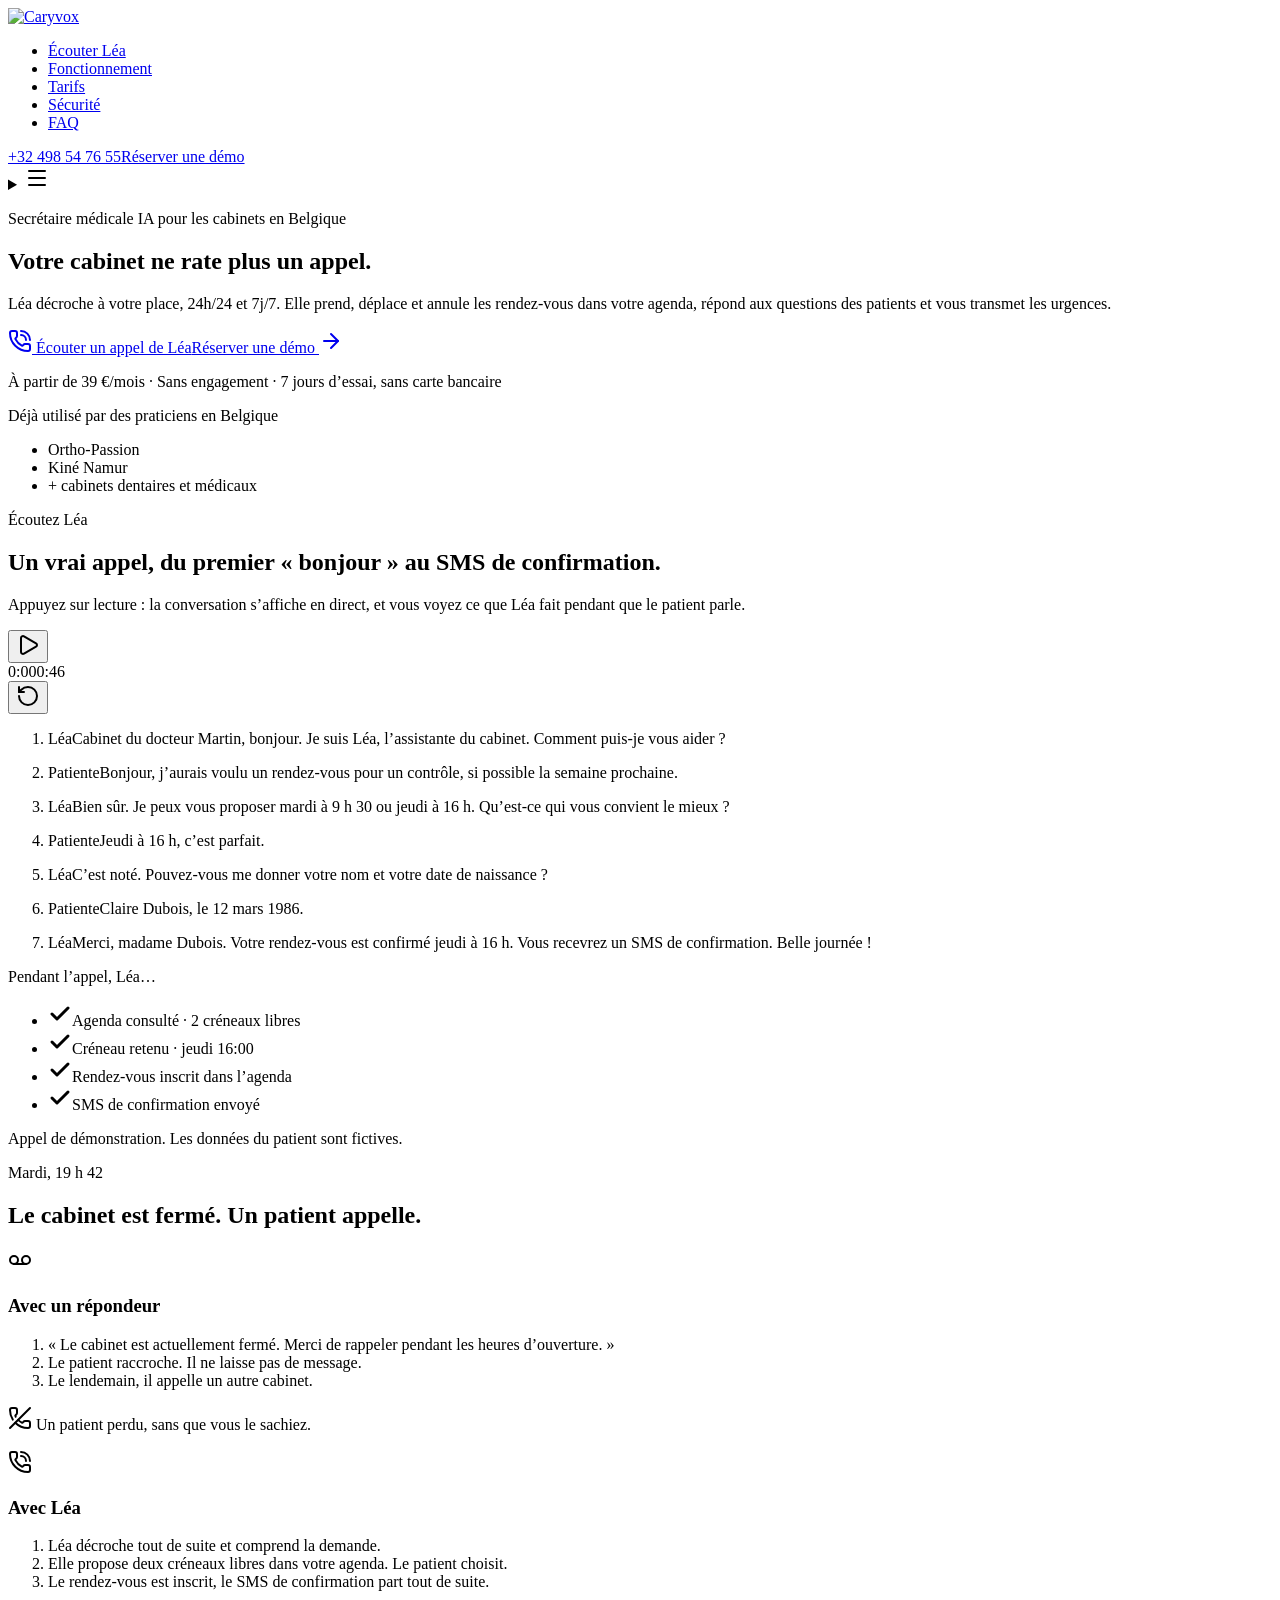
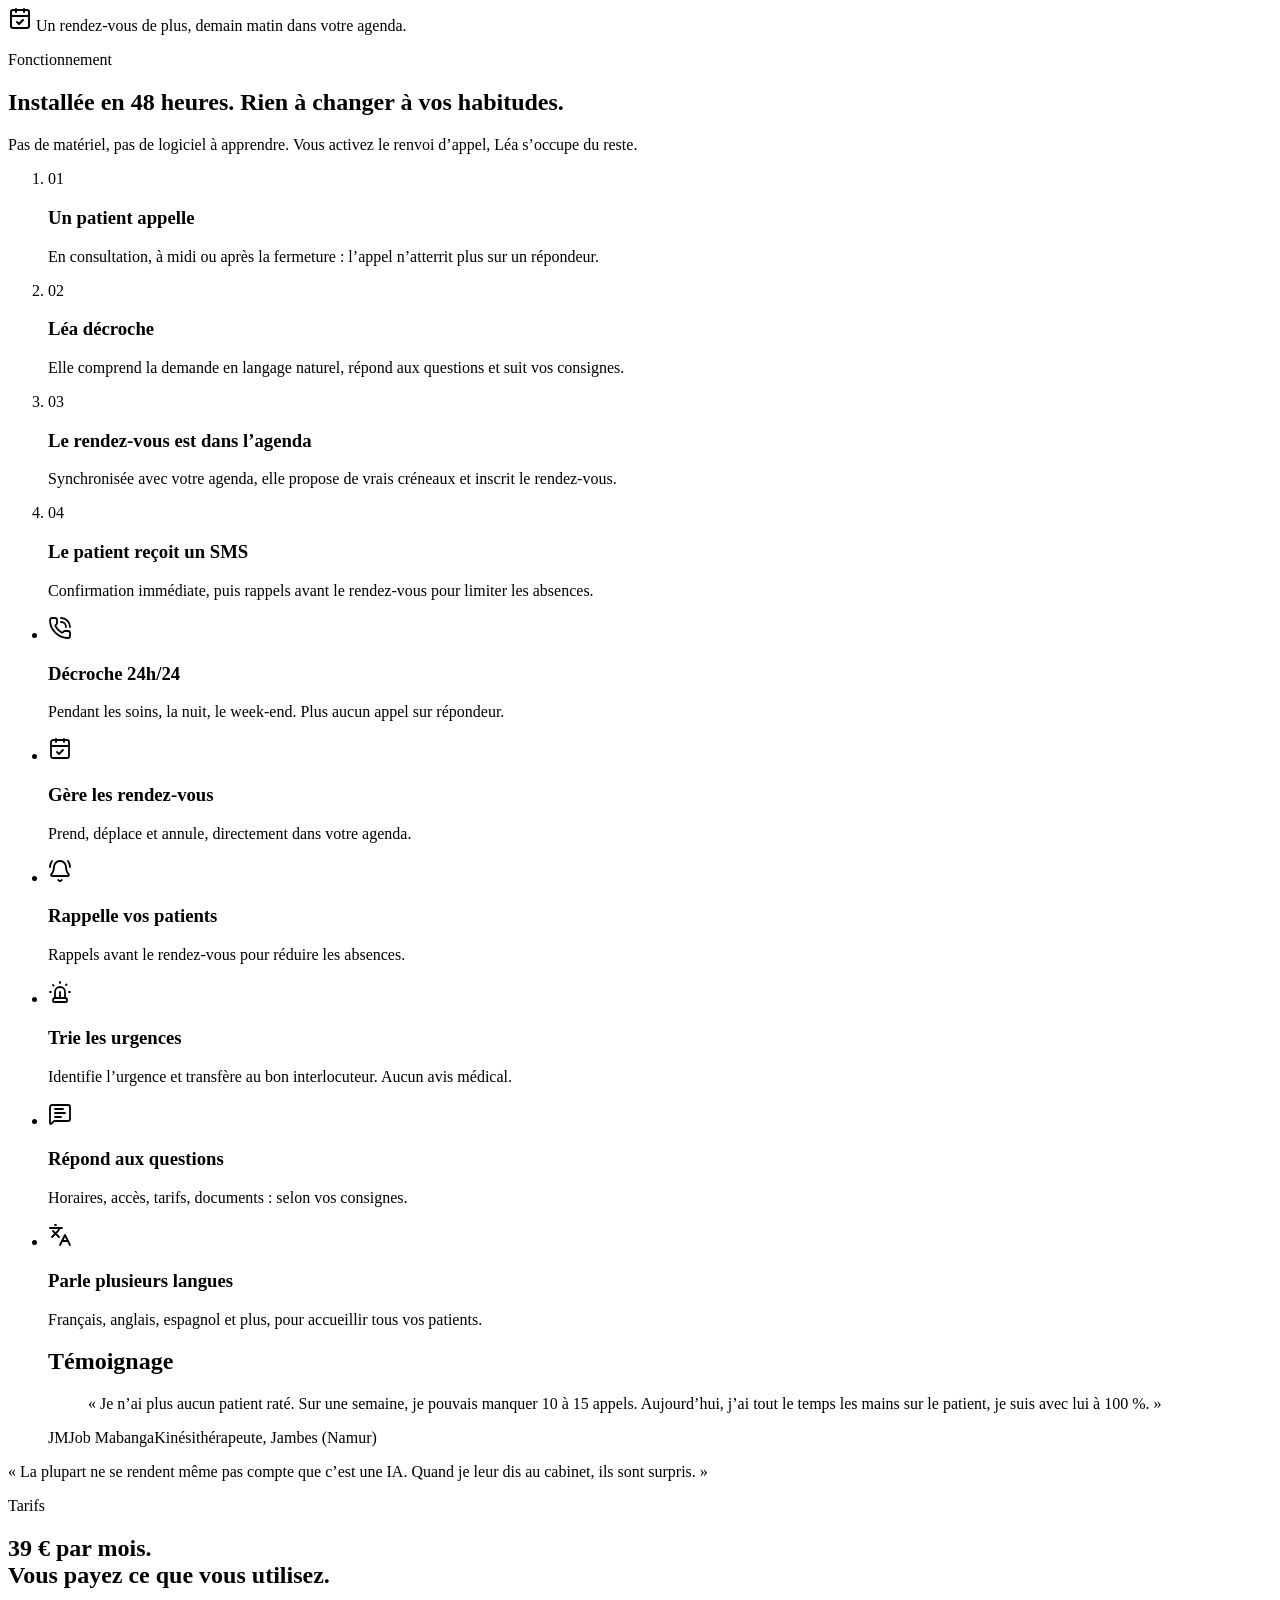
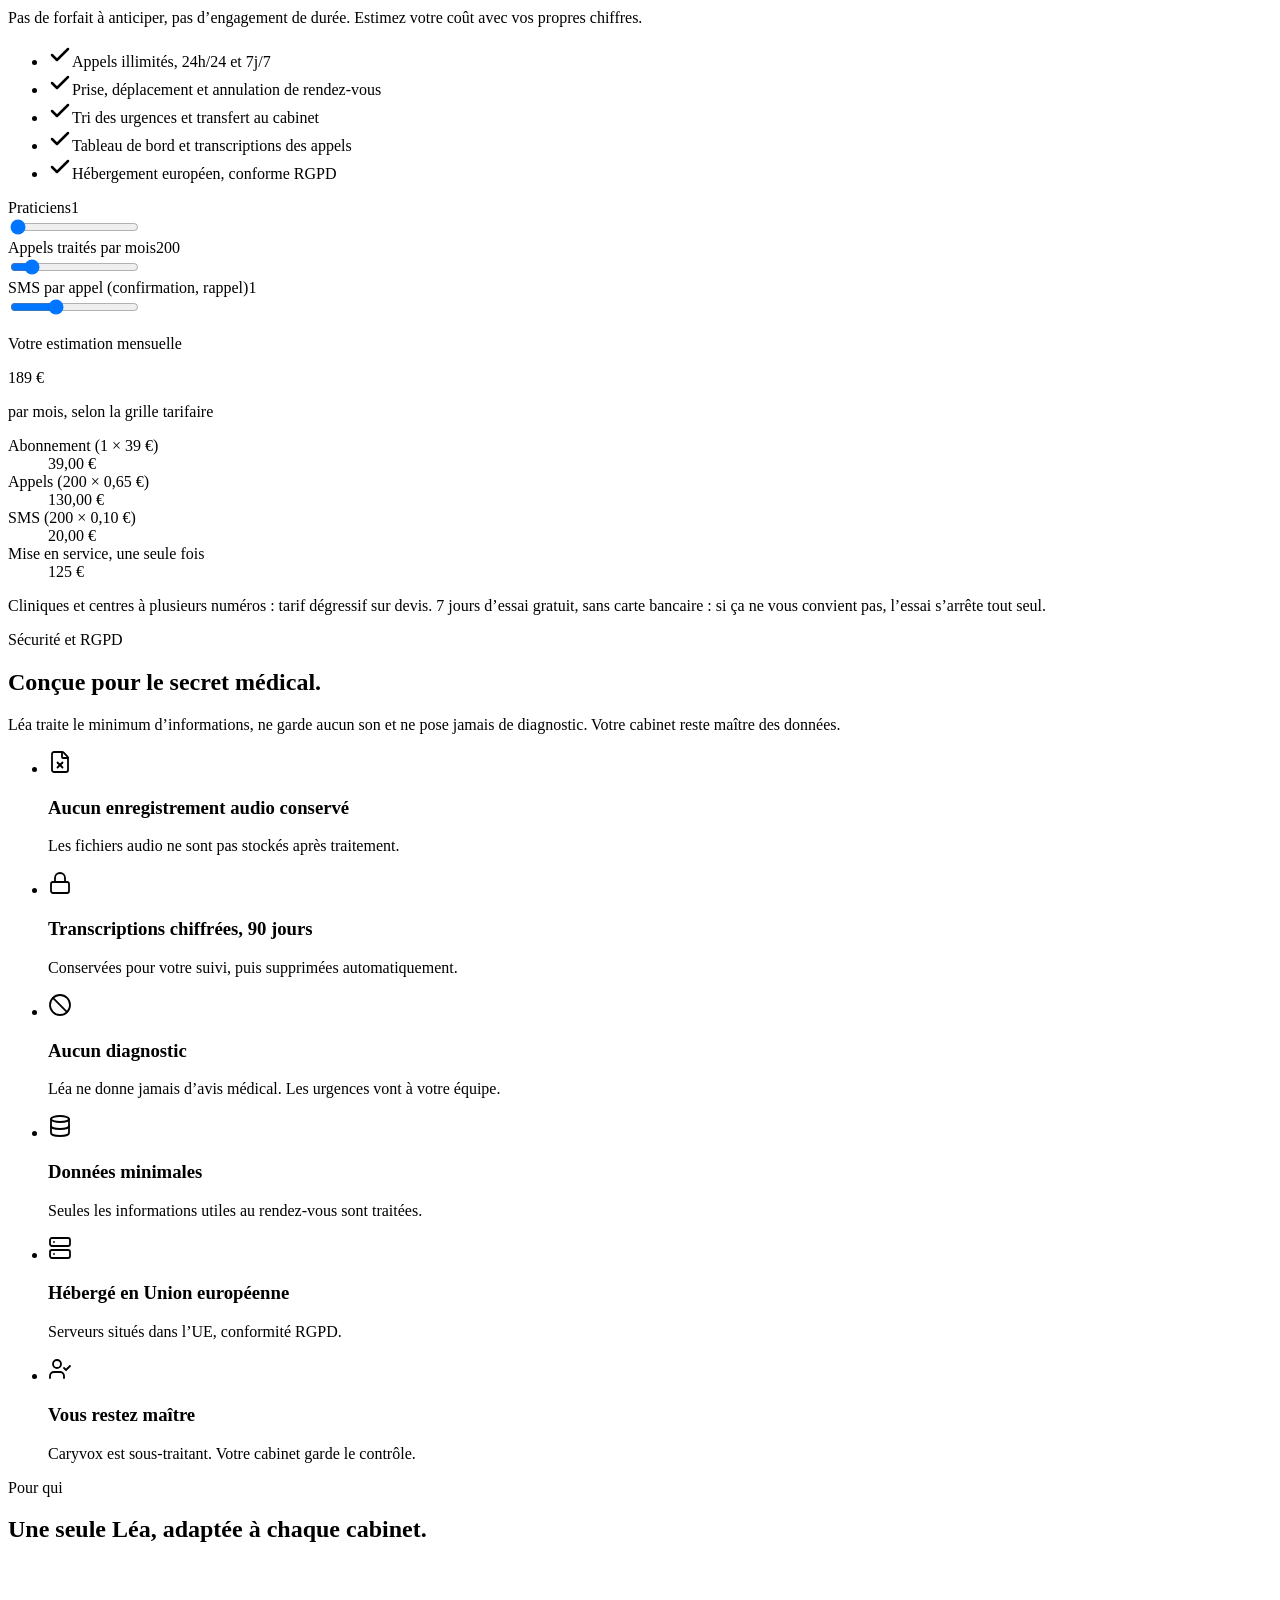
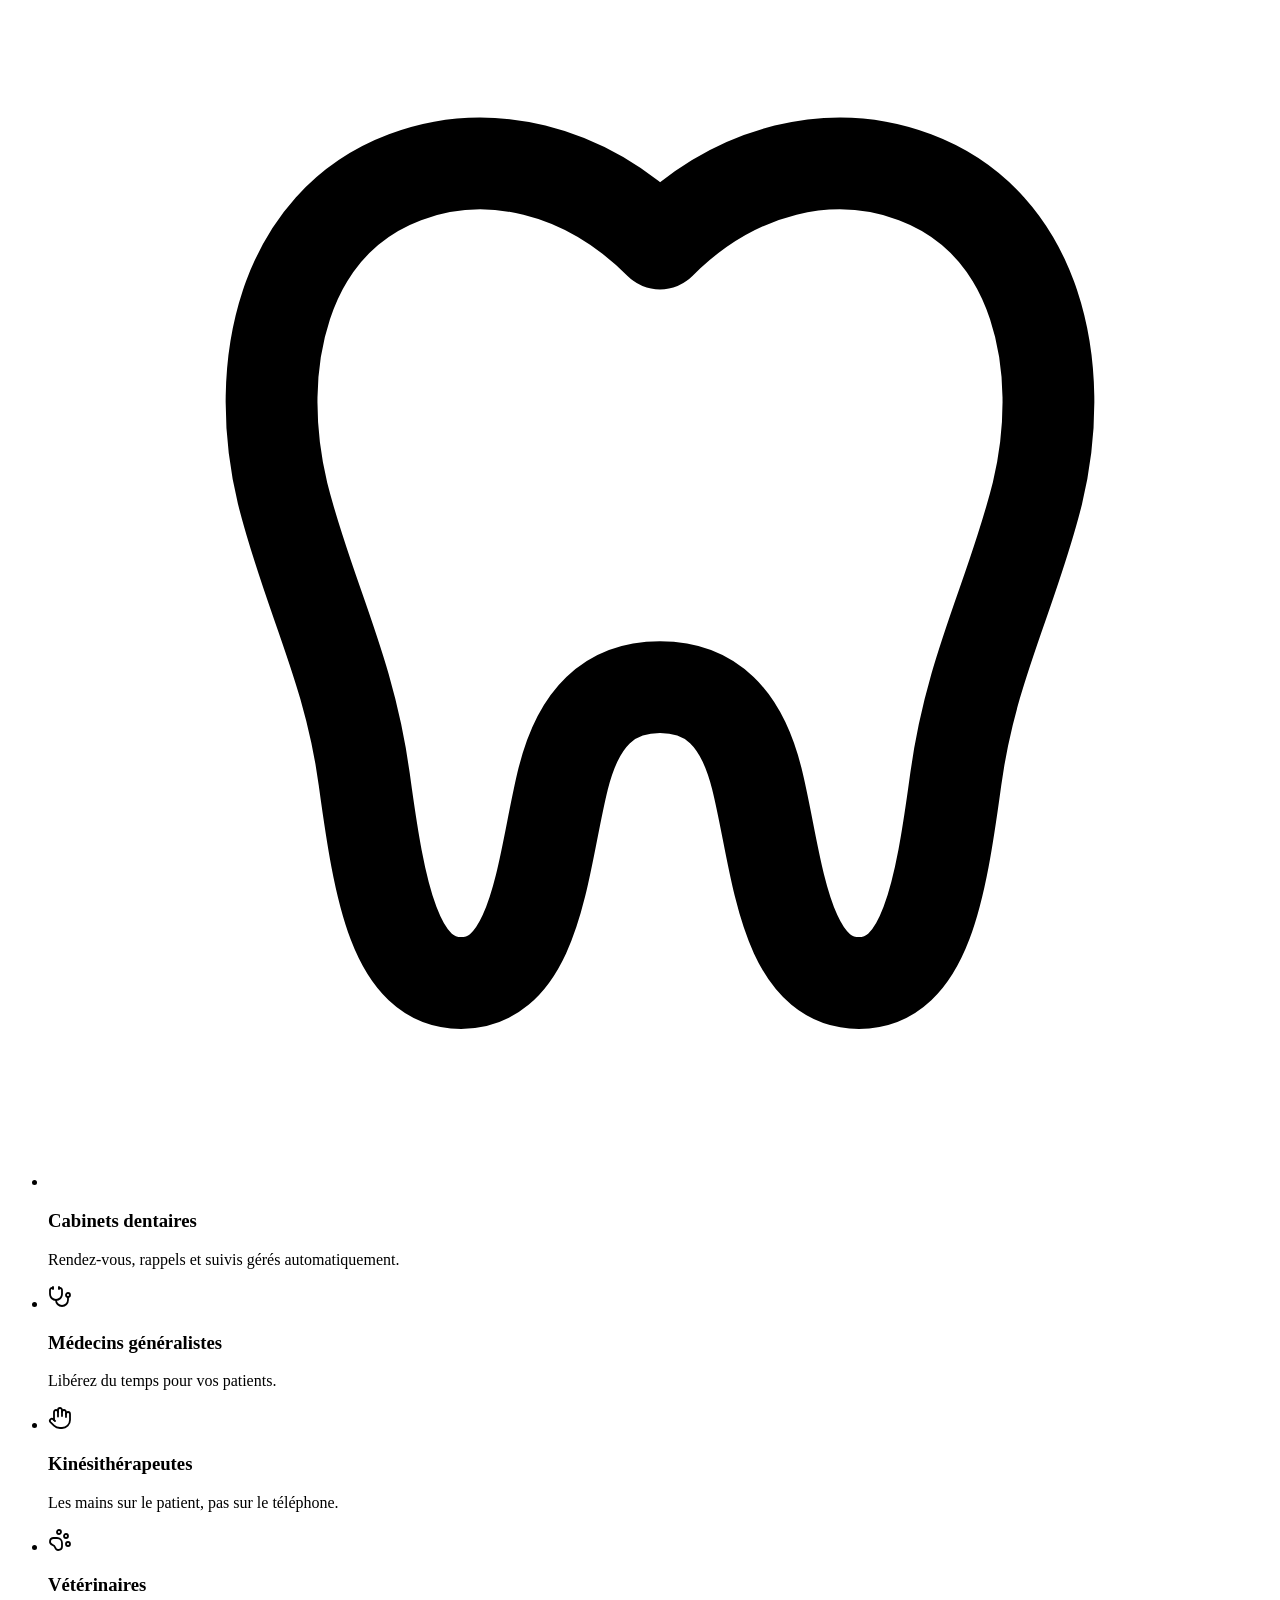
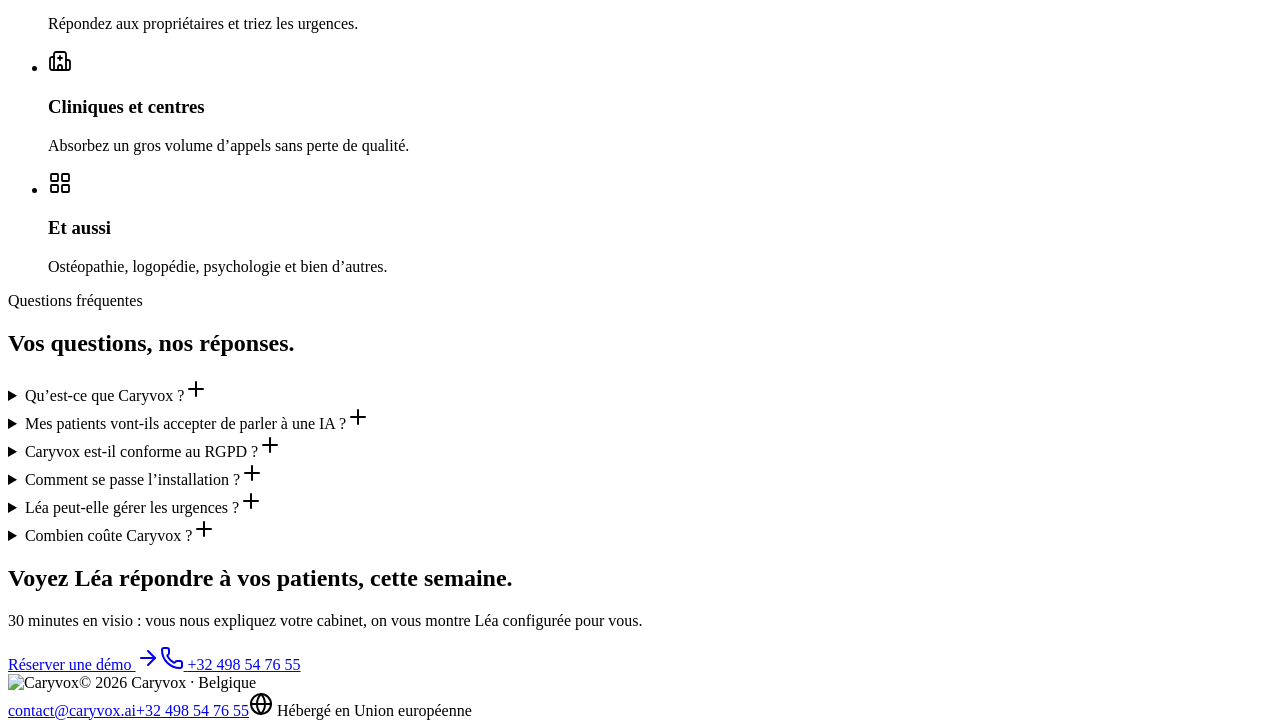
==== index.html @ 907c9b8b "Maquette Caryvox v3 (accueil) Co-Authored-By: Claude Opus 5.5 <noreply@anthropic.com>" ====
<!DOCTYPE html><!--ZKk4n7fjM_tc6Cq6Z8MZP--><html lang="fr-BE" class="__variable_718916 __variable_0366ab"><head><meta charSet="utf-8"/><meta name="viewport" content="width=device-width, initial-scale=1"/><link rel="preload" as="image" href="/caryvox-v3/caryvox-logo.png"/><link rel="stylesheet" href="/caryvox-v3/_next/static/css/32d96ecc8c91a92d.css" data-precedence="next"/><link rel="preload" as="script" fetchPriority="low" href="/caryvox-v3/_next/static/chunks/webpack-9c4815f842862c12.js"/><script src="/caryvox-v3/_next/static/chunks/4bd1b696-c023c6e3521b1417.js" async=""></script><script src="/caryvox-v3/_next/static/chunks/255-7f7d04e952453eb0.js" async=""></script><script src="/caryvox-v3/_next/static/chunks/main-app-bc4d4ddfc058553a.js" async=""></script><script src="/caryvox-v3/_next/static/chunks/app/page-5faf42e3c4fdf2fb.js" async=""></script><title>Caryvox · Léa, la secrétaire médicale IA qui ne rate aucun appel</title><meta name="description" content="Léa décroche 24h/24, prend, déplace et annule les rendez-vous de votre cabinet et trie les urgences. À partir de 39 €/mois, sans engagement. Hébergé en Union européenne."/><meta name="robots" content="noindex, nofollow"/><script src="/caryvox-v3/_next/static/chunks/polyfills-42372ed130431b0a.js" noModule=""></script></head><body><div hidden=""><!--$--><!--/$--></div><header class="sticky top-0 z-40 px-3 pt-3 sm:px-4"><div class="mx-auto flex h-16 max-w-[1200px] items-center justify-between gap-4 rounded-2xl border border-trait bg-blanc/90 pr-2 pl-4 backdrop-blur-xl sm:pl-5"><a href="#haut" aria-label="Caryvox, accueil" class="shrink-0"><img src="/caryvox-v3/caryvox-logo.png" alt="Caryvox" width="136" height="36" class="h-7 w-auto sm:h-8"/></a><nav aria-label="Navigation principale" class="hidden lg:block"><ul class="flex items-center gap-1"><li><a href="#ecouter" class="rounded-lg px-3 py-2 text-[0.9375rem] font-medium text-ardoise transition-colors hover:bg-papier hover:text-nuit">Écouter Léa</a></li><li><a href="#fonctionnement" class="rounded-lg px-3 py-2 text-[0.9375rem] font-medium text-ardoise transition-colors hover:bg-papier hover:text-nuit">Fonctionnement</a></li><li><a href="#tarifs" class="rounded-lg px-3 py-2 text-[0.9375rem] font-medium text-ardoise transition-colors hover:bg-papier hover:text-nuit">Tarifs</a></li><li><a href="#securite" class="rounded-lg px-3 py-2 text-[0.9375rem] font-medium text-ardoise transition-colors hover:bg-papier hover:text-nuit">Sécurité</a></li><li><a href="#faq" class="rounded-lg px-3 py-2 text-[0.9375rem] font-medium text-ardoise transition-colors hover:bg-papier hover:text-nuit">FAQ</a></li></ul></nav><div class="flex items-center gap-2"><a href="tel:+32498547655" class="hidden rounded-lg px-3 py-2 text-[0.9375rem] font-medium text-ardoise hover:text-nuit xl:block">+32 498 54 76 55</a><a href="#demo" class="inline-flex h-11 items-center rounded-xl bg-nuit px-4 text-[0.9375rem] font-semibold whitespace-nowrap text-white transition-colors hover:bg-bleu-fonce">Réserver une démo</a><details class="group relative lg:hidden"><summary class="flex size-11 cursor-pointer list-none items-center justify-center rounded-xl text-nuit hover:bg-papier [&amp;::-webkit-details-marker]:hidden" aria-label="Menu"><svg xmlns="http://www.w3.org/2000/svg" width="24" height="24" viewBox="0 0 24 24" fill="none" stroke="currentColor" stroke-width="2" stroke-linecap="round" stroke-linejoin="round" class="lucide lucide-menu size-5" aria-hidden="true"><path d="M4 5h16"></path><path d="M4 12h16"></path><path d="M4 19h16"></path></svg></summary><ul class="absolute top-14 right-0 w-56 rounded-2xl border border-trait bg-blanc p-2 shadow-[0_12px_40px_-12px_rgb(11_27_51/0.25)]"><li><a href="#ecouter" class="block rounded-lg px-3 py-2.5 font-medium text-nuit hover:bg-papier">Écouter Léa</a></li><li><a href="#fonctionnement" class="block rounded-lg px-3 py-2.5 font-medium text-nuit hover:bg-papier">Fonctionnement</a></li><li><a href="#tarifs" class="block rounded-lg px-3 py-2.5 font-medium text-nuit hover:bg-papier">Tarifs</a></li><li><a href="#securite" class="block rounded-lg px-3 py-2.5 font-medium text-nuit hover:bg-papier">Sécurité</a></li><li><a href="#faq" class="block rounded-lg px-3 py-2.5 font-medium text-nuit hover:bg-papier">FAQ</a></li></ul></details></div></div></header><main id="haut"><section class="relative overflow-hidden pt-16 pb-10 sm:pt-24"><div class="conteneur text-center"><p class="etiquette">Secrétaire médicale IA pour les cabinets en Belgique</p><h1 class="mx-auto mt-6 max-w-4xl text-[2.75rem] leading-[1.02] font-semibold sm:text-7xl lg:text-[5.25rem]">Votre cabinet ne rate <span class="text-bleu">plus un appel.</span></h1><p class="mx-auto mt-6 max-w-2xl text-lg leading-relaxed text-ardoise sm:text-xl">Léa décroche à votre place, 24h/24 et 7j/7. Elle prend, déplace et annule les rendez-vous dans votre agenda, répond aux questions des patients et vous transmet les urgences.</p><div class="mt-10 flex flex-col justify-center gap-3 sm:flex-row"><a href="#ecouter" class="inline-flex h-13 items-center justify-center gap-2.5 rounded-xl bg-bleu px-6 font-semibold text-white transition-colors hover:bg-bleu-fonce"><svg xmlns="http://www.w3.org/2000/svg" width="24" height="24" viewBox="0 0 24 24" fill="none" stroke="currentColor" stroke-width="2" stroke-linecap="round" stroke-linejoin="round" class="lucide lucide-phone-call size-4.5" aria-hidden="true"><path d="M13 2a9 9 0 0 1 9 9"></path><path d="M13 6a5 5 0 0 1 5 5"></path><path d="M13.832 16.568a1 1 0 0 0 1.213-.303l.355-.465A2 2 0 0 1 17 15h3a2 2 0 0 1 2 2v3a2 2 0 0 1-2 2A18 18 0 0 1 2 4a2 2 0 0 1 2-2h3a2 2 0 0 1 2 2v3a2 2 0 0 1-.8 1.6l-.468.351a1 1 0 0 0-.292 1.233 14 14 0 0 0 6.392 6.384"></path></svg> Écouter un appel de Léa</a><a href="#demo" class="inline-flex h-13 items-center justify-center gap-2 rounded-xl border border-trait-fort bg-blanc px-6 font-semibold text-nuit transition-colors hover:border-nuit">Réserver une démo <svg xmlns="http://www.w3.org/2000/svg" width="24" height="24" viewBox="0 0 24 24" fill="none" stroke="currentColor" stroke-width="2" stroke-linecap="round" stroke-linejoin="round" class="lucide lucide-arrow-right size-4" aria-hidden="true"><path d="M5 12h14"></path><path d="m12 5 7 7-7 7"></path></svg></a></div><p class="mt-6 text-sm text-ardoise">À partir de <!-- -->39<!-- --> €/mois · Sans engagement · <!-- -->7<!-- --> jours d’essai, sans carte bancaire</p></div><div class="mt-16 h-24 px-2 [mask-image:linear-gradient(90deg,transparent,#000_18%,#000_82%,transparent)] sm:h-28"><div aria-hidden="true" class="flex h-full min-w-0 items-center gap-[2px] overflow-hidden sm:gap-[3px] mx-auto max-w-[1400px] justify-between gap-0 [&amp;&gt;span]:w-[3px] [&amp;&gt;span]:flex-none [&amp;&gt;span]:bg-bleu/45 [&amp;&gt;span:nth-child(5n)]:bg-cyan/70"><span class="w-full min-w-px flex-1 rounded-full transition-colors duration-200 barre-onde bg-bleu/80" style="height:89%;animation-delay:0s"></span><span class="w-full min-w-px flex-1 rounded-full transition-colors duration-200 barre-onde bg-bleu/80" style="height:94%;animation-delay:-0.13s"></span><span class="w-full min-w-px flex-1 rounded-full transition-colors duration-200 barre-onde bg-bleu/80" style="height:84%;animation-delay:-0.26s"></span><span class="w-full min-w-px flex-1 rounded-full transition-colors duration-200 barre-onde bg-bleu/80" style="height:61%;animation-delay:-0.39s"></span><span class="w-full min-w-px flex-1 rounded-full transition-colors duration-200 barre-onde bg-bleu/80" style="height:30%;animation-delay:-0.52s"></span><span class="w-full min-w-px flex-1 rounded-full transition-colors duration-200 barre-onde bg-bleu/80" style="height:37%;animation-delay:-0.65s"></span><span class="w-full min-w-px flex-1 rounded-full transition-colors duration-200 barre-onde bg-bleu/80" style="height:59%;animation-delay:-0.78s"></span><span class="w-full min-w-px flex-1 rounded-full transition-colors duration-200 barre-onde bg-bleu/80" style="height:68%;animation-delay:-0.91s"></span><span class="w-full min-w-px flex-1 rounded-full transition-colors duration-200 barre-onde bg-bleu/80" style="height:63%;animation-delay:-1.04s"></span><span class="w-full min-w-px flex-1 rounded-full transition-colors duration-200 barre-onde bg-bleu/80" style="height:47%;animation-delay:-1.17s"></span><span class="w-full min-w-px flex-1 rounded-full transition-colors duration-200 barre-onde bg-bleu/80" style="height:25%;animation-delay:-1.3s"></span><span class="w-full min-w-px flex-1 rounded-full transition-colors duration-200 barre-onde bg-bleu/80" style="height:30%;animation-delay:-1.4300000000000002s"></span><span class="w-full min-w-px flex-1 rounded-full transition-colors duration-200 barre-onde bg-bleu/80" style="height:40%;animation-delay:0s"></span><span class="w-full min-w-px flex-1 rounded-full transition-colors duration-200 barre-onde bg-bleu/80" style="height:36%;animation-delay:-0.13s"></span><span class="w-full min-w-px flex-1 rounded-full transition-colors duration-200 barre-onde bg-bleu/80" style="height:20%;animation-delay:-0.26s"></span><span class="w-full min-w-px flex-1 rounded-full transition-colors duration-200 barre-onde bg-bleu/80" style="height:42%;animation-delay:-0.39s"></span><span class="w-full min-w-px flex-1 rounded-full transition-colors duration-200 barre-onde bg-bleu/80" style="height:69%;animation-delay:-0.52s"></span><span class="w-full min-w-px flex-1 rounded-full transition-colors duration-200 barre-onde bg-bleu/80" style="height:90%;animation-delay:-0.65s"></span><span class="w-full min-w-px flex-1 rounded-full transition-colors duration-200 barre-onde bg-bleu/80" style="height:98%;animation-delay:-0.78s"></span><span class="w-full min-w-px flex-1 rounded-full transition-colors duration-200 barre-onde bg-bleu/80" style="height:91%;animation-delay:-0.91s"></span><span class="w-full min-w-px flex-1 rounded-full transition-colors duration-200 barre-onde bg-bleu/80" style="height:70%;animation-delay:-1.04s"></span><span class="w-full min-w-px flex-1 rounded-full transition-colors duration-200 barre-onde bg-bleu/80" style="height:40%;animation-delay:-1.17s"></span><span class="w-full min-w-px flex-1 rounded-full transition-colors duration-200 barre-onde bg-bleu/80" style="height:26%;animation-delay:-1.3s"></span><span class="w-full min-w-px flex-1 rounded-full transition-colors duration-200 barre-onde bg-bleu/80" style="height:50%;animation-delay:-1.4300000000000002s"></span><span class="w-full min-w-px flex-1 rounded-full transition-colors duration-200 barre-onde bg-bleu/80" style="height:60%;animation-delay:0s"></span><span class="w-full min-w-px flex-1 rounded-full transition-colors duration-200 barre-onde bg-bleu/80" style="height:57%;animation-delay:-0.13s"></span><span class="w-full min-w-px flex-1 rounded-full transition-colors duration-200 barre-onde bg-bleu/80" style="height:42%;animation-delay:-0.26s"></span><span class="w-full min-w-px flex-1 rounded-full transition-colors duration-200 barre-onde bg-bleu/80" style="height:21%;animation-delay:-0.39s"></span><span class="w-full min-w-px flex-1 rounded-full transition-colors duration-200 barre-onde bg-bleu/80" style="height:34%;animation-delay:-0.52s"></span><span class="w-full min-w-px flex-1 rounded-full transition-colors duration-200 barre-onde bg-bleu/80" style="height:45%;animation-delay:-0.65s"></span><span class="w-full min-w-px flex-1 rounded-full transition-colors duration-200 barre-onde bg-bleu/80" style="height:42%;animation-delay:-0.78s"></span><span class="w-full min-w-px flex-1 rounded-full transition-colors duration-200 barre-onde bg-bleu/80" style="height:26%;animation-delay:-0.91s"></span><span class="w-full min-w-px flex-1 rounded-full transition-colors duration-200 barre-onde bg-bleu/80" style="height:36%;animation-delay:-1.04s"></span><span class="w-full min-w-px flex-1 rounded-full transition-colors duration-200 barre-onde bg-bleu/80" style="height:64%;animation-delay:-1.17s"></span><span class="w-full min-w-px flex-1 rounded-full transition-colors duration-200 barre-onde bg-bleu/80" style="height:88%;animation-delay:-1.3s"></span><span class="w-full min-w-px flex-1 rounded-full transition-colors duration-200 barre-onde bg-bleu/80" style="height:99%;animation-delay:-1.4300000000000002s"></span><span class="w-full min-w-px flex-1 rounded-full transition-colors duration-200 barre-onde bg-bleu/80" style="height:95%;animation-delay:0s"></span><span class="w-full min-w-px flex-1 rounded-full transition-colors duration-200 barre-onde bg-bleu/80" style="height:77%;animation-delay:-0.13s"></span><span class="w-full min-w-px flex-1 rounded-full transition-colors duration-200 barre-onde bg-bleu/80" style="height:49%;animation-delay:-0.26s"></span><span class="w-full min-w-px flex-1 rounded-full transition-colors duration-200 barre-onde bg-bleu/80" style="height:20%;animation-delay:-0.39s"></span><span class="w-full min-w-px flex-1 rounded-full transition-colors duration-200 barre-onde bg-bleu/80" style="height:40%;animation-delay:-0.52s"></span><span class="w-full min-w-px flex-1 rounded-full transition-colors duration-200 barre-onde bg-bleu/80" style="height:53%;animation-delay:-0.65s"></span><span class="w-full min-w-px flex-1 rounded-full transition-colors duration-200 barre-onde bg-bleu/80" style="height:51%;animation-delay:-0.78s"></span><span class="w-full min-w-px flex-1 rounded-full transition-colors duration-200 barre-onde bg-bleu/80" style="height:37%;animation-delay:-0.91s"></span><span class="w-full min-w-px flex-1 rounded-full transition-colors duration-200 barre-onde bg-bleu/80" style="height:19%;animation-delay:-1.04s"></span><span class="w-full min-w-px flex-1 rounded-full transition-colors duration-200 barre-onde bg-bleu/80" style="height:39%;animation-delay:-1.17s"></span><span class="w-full min-w-px flex-1 rounded-full transition-colors duration-200 barre-onde bg-bleu/80" style="height:51%;animation-delay:-1.3s"></span><span class="w-full min-w-px flex-1 rounded-full transition-colors duration-200 barre-onde bg-bleu/80" style="height:49%;animation-delay:-1.4300000000000002s"></span><span class="w-full min-w-px flex-1 rounded-full transition-colors duration-200 barre-onde bg-bleu/80" style="height:34%;animation-delay:0s"></span><span class="w-full min-w-px flex-1 rounded-full transition-colors duration-200 barre-onde bg-bleu/80" style="height:28%;animation-delay:-0.13s"></span><span class="w-full min-w-px flex-1 rounded-full transition-colors duration-200 barre-onde bg-bleu/80" style="height:58%;animation-delay:-0.26s"></span><span class="w-full min-w-px flex-1 rounded-full transition-colors duration-200 barre-onde bg-bleu/80" style="height:84%;animation-delay:-0.39s"></span><span class="w-full min-w-px flex-1 rounded-full transition-colors duration-200 barre-onde bg-bleu/80" style="height:98%;animation-delay:-0.52s"></span><span class="w-full min-w-px flex-1 rounded-full transition-colors duration-200 barre-onde bg-bleu/80" style="height:98%;animation-delay:-0.65s"></span><span class="w-full min-w-px flex-1 rounded-full transition-colors duration-200 barre-onde bg-bleu/80" style="height:83%;animation-delay:-0.78s"></span><span class="w-full min-w-px flex-1 rounded-full transition-colors duration-200 barre-onde bg-bleu/80" style="height:57%;animation-delay:-0.91s"></span><span class="w-full min-w-px flex-1 rounded-full transition-colors duration-200 barre-onde bg-bleu/80" style="height:28%;animation-delay:-1.04s"></span><span class="w-full min-w-px flex-1 rounded-full transition-colors duration-200 barre-onde bg-bleu/80" style="height:32%;animation-delay:-1.17s"></span><span class="w-full min-w-px flex-1 rounded-full transition-colors duration-200 barre-onde bg-bleu/80" style="height:46%;animation-delay:-1.3s"></span><span class="w-full min-w-px flex-1 rounded-full transition-colors duration-200 barre-onde bg-bleu/80" style="height:45%;animation-delay:-1.4300000000000002s"></span><span class="w-full min-w-px flex-1 rounded-full transition-colors duration-200 barre-onde bg-bleu/80" style="height:32%;animation-delay:0s"></span><span class="w-full min-w-px flex-1 rounded-full transition-colors duration-200 barre-onde bg-bleu/80" style="height:24%;animation-delay:-0.13s"></span><span class="w-full min-w-px flex-1 rounded-full transition-colors duration-200 barre-onde bg-bleu/80" style="height:44%;animation-delay:-0.26s"></span><span class="w-full min-w-px flex-1 rounded-full transition-colors duration-200 barre-onde bg-bleu/80" style="height:57%;animation-delay:-0.39s"></span><span class="w-full min-w-px flex-1 rounded-full transition-colors duration-200 barre-onde bg-bleu/80" style="height:57%;animation-delay:-0.52s"></span><span class="w-full min-w-px flex-1 rounded-full transition-colors duration-200 barre-onde bg-bleu/80" style="height:43%;animation-delay:-0.65s"></span><span class="w-full min-w-px flex-1 rounded-full transition-colors duration-200 barre-onde bg-bleu/80" style="height:19%;animation-delay:-0.78s"></span><span class="w-full min-w-px flex-1 rounded-full transition-colors duration-200 barre-onde bg-bleu/80" style="height:49%;animation-delay:-0.91s"></span><span class="w-full min-w-px flex-1 rounded-full transition-colors duration-200 barre-onde bg-bleu/80" style="height:77%;animation-delay:-1.04s"></span><span class="w-full min-w-px flex-1 rounded-full transition-colors duration-200 barre-onde bg-bleu/80" style="height:95%;animation-delay:-1.17s"></span><span class="w-full min-w-px flex-1 rounded-full transition-colors duration-200 barre-onde bg-bleu/80" style="height:98%;animation-delay:-1.3s"></span><span class="w-full min-w-px flex-1 rounded-full transition-colors duration-200 barre-onde bg-bleu/80" style="height:86%;animation-delay:-1.4300000000000002s"></span><span class="w-full min-w-px flex-1 rounded-full transition-colors duration-200 barre-onde bg-bleu/80" style="height:62%;animation-delay:0s"></span><span class="w-full min-w-px flex-1 rounded-full transition-colors duration-200 barre-onde bg-bleu/80" style="height:35%;animation-delay:-0.13s"></span><span class="w-full min-w-px flex-1 rounded-full transition-colors duration-200 barre-onde bg-bleu/80" style="height:26%;animation-delay:-0.26s"></span><span class="w-full min-w-px flex-1 rounded-full transition-colors duration-200 barre-onde bg-bleu/80" style="height:40%;animation-delay:-0.39s"></span><span class="w-full min-w-px flex-1 rounded-full transition-colors duration-200 barre-onde bg-bleu/80" style="height:40%;animation-delay:-0.52s"></span><span class="w-full min-w-px flex-1 rounded-full transition-colors duration-200 barre-onde bg-bleu/80" style="height:28%;animation-delay:-0.65s"></span><span class="w-full min-w-px flex-1 rounded-full transition-colors duration-200 barre-onde bg-bleu/80" style="height:28%;animation-delay:-0.78s"></span><span class="w-full min-w-px flex-1 rounded-full transition-colors duration-200 barre-onde bg-bleu/80" style="height:49%;animation-delay:-0.91s"></span><span class="w-full min-w-px flex-1 rounded-full transition-colors duration-200 barre-onde bg-bleu/80" style="height:63%;animation-delay:-1.04s"></span><span class="w-full min-w-px flex-1 rounded-full transition-colors duration-200 barre-onde bg-bleu/80" style="height:65%;animation-delay:-1.17s"></span><span class="w-full min-w-px flex-1 rounded-full transition-colors duration-200 barre-onde bg-bleu/80" style="height:52%;animation-delay:-1.3s"></span><span class="w-full min-w-px flex-1 rounded-full transition-colors duration-200 barre-onde bg-bleu/80" style="height:28%;animation-delay:-1.4300000000000002s"></span><span class="w-full min-w-px flex-1 rounded-full transition-colors duration-200 barre-onde bg-bleu/80" style="height:39%;animation-delay:0s"></span><span class="w-full min-w-px flex-1 rounded-full transition-colors duration-200 barre-onde bg-bleu/80" style="height:69%;animation-delay:-0.13s"></span><span class="w-full min-w-px flex-1 rounded-full transition-colors duration-200 barre-onde bg-bleu/80" style="height:89%;animation-delay:-0.26s"></span><span class="w-full min-w-px flex-1 rounded-full transition-colors duration-200 barre-onde bg-bleu/80" style="height:96%;animation-delay:-0.39s"></span><span class="w-full min-w-px flex-1 rounded-full transition-colors duration-200 barre-onde bg-bleu/80" style="height:87%;animation-delay:-0.52s"></span><span class="w-full min-w-px flex-1 rounded-full transition-colors duration-200 barre-onde bg-bleu/80" style="height:66%;animation-delay:-0.65s"></span><span class="w-full min-w-px flex-1 rounded-full transition-colors duration-200 barre-onde bg-bleu/80" style="height:39%;animation-delay:-0.78s"></span><span class="w-full min-w-px flex-1 rounded-full transition-colors duration-200 barre-onde bg-bleu/80" style="height:21%;animation-delay:-0.91s"></span><span class="w-full min-w-px flex-1 rounded-full transition-colors duration-200 barre-onde bg-bleu/80" style="height:35%;animation-delay:-1.04s"></span><span class="w-full min-w-px flex-1 rounded-full transition-colors duration-200 barre-onde bg-bleu/80" style="height:37%;animation-delay:-1.17s"></span><span class="w-full min-w-px flex-1 rounded-full transition-colors duration-200 barre-onde bg-bleu/80" style="height:25%;animation-delay:-1.3s"></span><span class="w-full min-w-px flex-1 rounded-full transition-colors duration-200 barre-onde bg-bleu/80" style="height:31%;animation-delay:-1.4300000000000002s"></span><span class="w-full min-w-px flex-1 rounded-full transition-colors duration-200 barre-onde bg-bleu/80" style="height:53%;animation-delay:0s"></span><span class="w-full min-w-px flex-1 rounded-full transition-colors duration-200 barre-onde bg-bleu/80" style="height:69%;animation-delay:-0.13s"></span><span class="w-full min-w-px flex-1 rounded-full transition-colors duration-200 barre-onde bg-bleu/80" style="height:73%;animation-delay:-0.26s"></span><span class="w-full min-w-px flex-1 rounded-full transition-colors duration-200 barre-onde bg-bleu/80" style="height:62%;animation-delay:-0.39s"></span><span class="w-full min-w-px flex-1 rounded-full transition-colors duration-200 barre-onde bg-bleu/80" style="height:39%;animation-delay:-0.52s"></span><span class="w-full min-w-px flex-1 rounded-full transition-colors duration-200 barre-onde bg-bleu/80" style="height:28%;animation-delay:-0.65s"></span><span class="w-full min-w-px flex-1 rounded-full transition-colors duration-200 barre-onde bg-bleu/80" style="height:59%;animation-delay:-0.78s"></span><span class="w-full min-w-px flex-1 rounded-full transition-colors duration-200 barre-onde bg-bleu/80" style="height:82%;animation-delay:-0.91s"></span><span class="w-full min-w-px flex-1 rounded-full transition-colors duration-200 barre-onde bg-bleu/80" style="height:91%;animation-delay:-1.04s"></span><span class="w-full min-w-px flex-1 rounded-full transition-colors duration-200 barre-onde bg-bleu/80" style="height:85%;animation-delay:-1.17s"></span><span class="w-full min-w-px flex-1 rounded-full transition-colors duration-200 barre-onde bg-bleu/80" style="height:67%;animation-delay:-1.3s"></span><span class="w-full min-w-px flex-1 rounded-full transition-colors duration-200 barre-onde bg-bleu/80" style="height:42%;animation-delay:-1.4300000000000002s"></span><span class="w-full min-w-px flex-1 rounded-full transition-colors duration-200 barre-onde bg-bleu/80" style="height:19%;animation-delay:0s"></span><span class="w-full min-w-px flex-1 rounded-full transition-colors duration-200 barre-onde bg-bleu/80" style="height:32%;animation-delay:-0.13s"></span><span class="w-full min-w-px flex-1 rounded-full transition-colors duration-200 barre-onde bg-bleu/80" style="height:34%;animation-delay:-0.26s"></span><span class="w-full min-w-px flex-1 rounded-full transition-colors duration-200 barre-onde bg-bleu/80" style="height:23%;animation-delay:-0.39s"></span><span class="w-full min-w-px flex-1 rounded-full transition-colors duration-200 barre-onde bg-bleu/80" style="height:33%;animation-delay:-0.52s"></span><span class="w-full min-w-px flex-1 rounded-full transition-colors duration-200 barre-onde bg-bleu/80" style="height:56%;animation-delay:-0.65s"></span><span class="w-full min-w-px flex-1 rounded-full transition-colors duration-200 barre-onde bg-bleu/80" style="height:74%;animation-delay:-0.78s"></span><span class="w-full min-w-px flex-1 rounded-full transition-colors duration-200 barre-onde bg-bleu/80" style="height:81%;animation-delay:-0.91s"></span><span class="w-full min-w-px flex-1 rounded-full transition-colors duration-200 barre-onde bg-bleu/80" style="height:72%;animation-delay:-1.04s"></span><span class="w-full min-w-px flex-1 rounded-full transition-colors duration-200 barre-onde bg-bleu/80" style="height:50%;animation-delay:-1.17s"></span><span class="w-full min-w-px flex-1 rounded-full transition-colors duration-200 barre-onde bg-bleu/80" style="height:19%;animation-delay:-1.3s"></span><span class="w-full min-w-px flex-1 rounded-full transition-colors duration-200 barre-onde bg-bleu/80" style="height:48%;animation-delay:-1.4300000000000002s"></span><span class="w-full min-w-px flex-1 rounded-full transition-colors duration-200 barre-onde bg-bleu/80" style="height:73%;animation-delay:0s"></span><span class="w-full min-w-px flex-1 rounded-full transition-colors duration-200 barre-onde bg-bleu/80" style="height:85%;animation-delay:-0.13s"></span><span class="w-full min-w-px flex-1 rounded-full transition-colors duration-200 barre-onde bg-bleu/80" style="height:82%;animation-delay:-0.26s"></span><span class="w-full min-w-px flex-1 rounded-full transition-colors duration-200 barre-onde bg-bleu/80" style="height:66%;animation-delay:-0.39s"></span><span class="w-full min-w-px flex-1 rounded-full transition-colors duration-200 barre-onde bg-bleu/80" style="height:43%;animation-delay:-0.52s"></span><span class="w-full min-w-px flex-1 rounded-full transition-colors duration-200 barre-onde bg-bleu/80" style="height:20%;animation-delay:-0.65s"></span><span class="w-full min-w-px flex-1 rounded-full transition-colors duration-200 barre-onde bg-bleu/80" style="height:31%;animation-delay:-0.78s"></span><span class="w-full min-w-px flex-1 rounded-full transition-colors duration-200 barre-onde bg-bleu/80" style="height:34%;animation-delay:-0.91s"></span><span class="w-full min-w-px flex-1 rounded-full transition-colors duration-200 barre-onde bg-bleu/80" style="height:23%;animation-delay:-1.04s"></span><span class="w-full min-w-px flex-1 rounded-full transition-colors duration-200 barre-onde bg-bleu/80" style="height:34%;animation-delay:-1.17s"></span><span class="w-full min-w-px flex-1 rounded-full transition-colors duration-200 barre-onde bg-bleu/80" style="height:58%;animation-delay:-1.3s"></span><span class="w-full min-w-px flex-1 rounded-full transition-colors duration-200 barre-onde bg-bleu/80" style="height:78%;animation-delay:-1.4300000000000002s"></span><span class="w-full min-w-px flex-1 rounded-full transition-colors duration-200 barre-onde bg-bleu/80" style="height:87%;animation-delay:0s"></span><span class="w-full min-w-px flex-1 rounded-full transition-colors duration-200 barre-onde bg-bleu/80" style="height:81%;animation-delay:-0.13s"></span><span class="w-full min-w-px flex-1 rounded-full transition-colors duration-200 barre-onde bg-bleu/80" style="height:61%;animation-delay:-0.26s"></span><span class="w-full min-w-px flex-1 rounded-full transition-colors duration-200 barre-onde bg-bleu/80" style="height:31%;animation-delay:-0.39s"></span><span class="w-full min-w-px flex-1 rounded-full transition-colors duration-200 barre-onde bg-bleu/80" style="height:37%;animation-delay:-0.52s"></span><span class="w-full min-w-px flex-1 rounded-full transition-colors duration-200 barre-onde bg-bleu/80" style="height:63%;animation-delay:-0.65s"></span><span class="w-full min-w-px flex-1 rounded-full transition-colors duration-200 barre-onde bg-bleu/80" style="height:78%;animation-delay:-0.78s"></span><span class="w-full min-w-px flex-1 rounded-full transition-colors duration-200 barre-onde bg-bleu/80" style="height:77%;animation-delay:-0.91s"></span><span class="w-full min-w-px flex-1 rounded-full transition-colors duration-200 barre-onde bg-bleu/80" style="height:64%;animation-delay:-1.04s"></span><span class="w-full min-w-px flex-1 rounded-full transition-colors duration-200 barre-onde bg-bleu/80" style="height:42%;animation-delay:-1.17s"></span><span class="w-full min-w-px flex-1 rounded-full transition-colors duration-200 barre-onde bg-bleu/80" style="height:20%;animation-delay:-1.3s"></span><span class="w-full min-w-px flex-1 rounded-full transition-colors duration-200 barre-onde bg-bleu/80" style="height:32%;animation-delay:-1.4300000000000002s"></span><span class="w-full min-w-px flex-1 rounded-full transition-colors duration-200 barre-onde bg-bleu/80" style="height:35%;animation-delay:0s"></span><span class="w-full min-w-px flex-1 rounded-full transition-colors duration-200 barre-onde bg-bleu/80" style="height:25%;animation-delay:-0.13s"></span><span class="w-full min-w-px flex-1 rounded-full transition-colors duration-200 barre-onde bg-bleu/80" style="height:32%;animation-delay:-0.26s"></span><span class="w-full min-w-px flex-1 rounded-full transition-colors duration-200 barre-onde bg-bleu/80" style="height:58%;animation-delay:-0.39s"></span><span class="w-full min-w-px flex-1 rounded-full transition-colors duration-200 barre-onde bg-bleu/80" style="height:80%;animation-delay:-0.52s"></span><span class="w-full min-w-px flex-1 rounded-full transition-colors duration-200 barre-onde bg-bleu/80" style="height:92%;animation-delay:-0.65s"></span><span class="w-full min-w-px flex-1 rounded-full transition-colors duration-200 barre-onde bg-bleu/80" style="height:89%;animation-delay:-0.78s"></span><span class="w-full min-w-px flex-1 rounded-full transition-colors duration-200 barre-onde bg-bleu/80" style="height:71%;animation-delay:-0.91s"></span><span class="w-full min-w-px flex-1 rounded-full transition-colors duration-200 barre-onde bg-bleu/80" style="height:43%;animation-delay:-1.04s"></span><span class="w-full min-w-px flex-1 rounded-full transition-colors duration-200 barre-onde bg-bleu/80" style="height:25%;animation-delay:-1.17s"></span><span class="w-full min-w-px flex-1 rounded-full transition-colors duration-200 barre-onde bg-bleu/80" style="height:53%;animation-delay:-1.3s"></span><span class="w-full min-w-px flex-1 rounded-full transition-colors duration-200 barre-onde bg-bleu/80" style="height:69%;animation-delay:-1.4300000000000002s"></span><span class="w-full min-w-px flex-1 rounded-full transition-colors duration-200 barre-onde bg-bleu/80" style="height:71%;animation-delay:0s"></span><span class="w-full min-w-px flex-1 rounded-full transition-colors duration-200 barre-onde bg-bleu/80" style="height:60%;animation-delay:-0.13s"></span><span class="w-full min-w-px flex-1 rounded-full transition-colors duration-200 barre-onde bg-bleu/80" style="height:39%;animation-delay:-0.26s"></span><span class="w-full min-w-px flex-1 rounded-full transition-colors duration-200 barre-onde bg-bleu/80" style="height:18%;animation-delay:-0.39s"></span></div></div></section><section aria-label="Ils utilisent Caryvox" class="border-y border-trait bg-blanc"><div class="conteneur flex flex-col items-center justify-between gap-4 py-6 text-center sm:flex-row sm:text-left"><p class="text-sm font-medium text-ardoise">Déjà utilisé par des praticiens en Belgique</p><ul class="flex flex-wrap items-center justify-center gap-x-8 gap-y-2 text-[0.9375rem] font-semibold text-nuit/70"><li>Ortho-Passion</li><li>Kiné Namur</li><li class="text-brume">+ cabinets dentaires et médicaux</li></ul></div></section><section id="ecouter" aria-labelledby="titre-ecouter" class="scroll-mt-24 py-24 sm:py-32"><div class="conteneur"><div class="max-w-2xl"><p class="etiquette">Écoutez Léa</p><h2 id="titre-ecouter" class="mt-4 text-[2.25rem] leading-[1.05] font-semibold sm:text-5xl">Un vrai appel, du premier « bonjour » au SMS de confirmation.</h2><p class="mt-5 text-lg leading-relaxed text-ardoise">Appuyez sur lecture : la conversation s’affiche en direct, et vous voyez ce que Léa fait pendant que le patient parle.</p></div><div class="mt-12"><div class="grid overflow-hidden rounded-3xl border border-trait bg-blanc lg:grid-cols-12"><audio src="/caryvox-v3/audio/appel-lea.mp3" preload="metadata"></audio><div class="min-w-0 p-5 sm:p-8 lg:col-span-8"><div class="flex items-center gap-4"><button type="button" aria-label="Écouter l’appel" class="flex size-14 shrink-0 cursor-pointer items-center justify-center rounded-full bg-bleu text-white transition-[background-color,transform] hover:bg-bleu-fonce active:scale-95"><svg xmlns="http://www.w3.org/2000/svg" width="24" height="24" viewBox="0 0 24 24" fill="none" stroke="currentColor" stroke-width="2" stroke-linecap="round" stroke-linejoin="round" class="lucide lucide-play ml-0.5 size-6" aria-hidden="true"><path d="M5 5a2 2 0 0 1 3.008-1.728l11.997 6.998a2 2 0 0 1 .003 3.458l-12 7A2 2 0 0 1 5 19z"></path></svg></button><div class="min-w-0 flex-1"><div class="h-10"><div aria-hidden="true" class="flex h-full min-w-0 items-center gap-[2px] overflow-hidden sm:gap-[3px] "><span class="w-full min-w-px flex-1 rounded-full transition-colors duration-200  bg-bleu" style="height:20%"></span><span class="w-full min-w-px flex-1 rounded-full transition-colors duration-200  bg-trait-fort" style="height:41%"></span><span class="w-full min-w-px flex-1 rounded-full transition-colors duration-200  bg-trait-fort" style="height:56%"></span><span class="w-full min-w-px flex-1 rounded-full transition-colors duration-200  bg-trait-fort" style="height:60%"></span><span class="w-full min-w-px flex-1 rounded-full transition-colors duration-200  bg-trait-fort" style="height:49%"></span><span class="w-full min-w-px flex-1 rounded-full transition-colors duration-200  bg-trait-fort" style="height:25%"></span><span class="w-full min-w-px flex-1 rounded-full transition-colors duration-200  bg-trait-fort" style="height:41%"></span><span class="w-full min-w-px flex-1 rounded-full transition-colors duration-200  bg-trait-fort" style="height:70%"></span><span class="w-full min-w-px flex-1 rounded-full transition-colors duration-200  bg-trait-fort" style="height:91%"></span><span class="w-full min-w-px flex-1 rounded-full transition-colors duration-200  bg-trait-fort" style="height:98%"></span><span class="w-full min-w-px flex-1 rounded-full transition-colors duration-200  bg-trait-fort" style="height:90%"></span><span class="w-full min-w-px flex-1 rounded-full transition-colors duration-200  bg-trait-fort" style="height:69%"></span><span class="w-full min-w-px flex-1 rounded-full transition-colors duration-200  bg-trait-fort" style="height:42%"></span><span class="w-full min-w-px flex-1 rounded-full transition-colors duration-200  bg-trait-fort" style="height:20%"></span><span class="w-full min-w-px flex-1 rounded-full transition-colors duration-200  bg-trait-fort" style="height:37%"></span><span class="w-full min-w-px flex-1 rounded-full transition-colors duration-200  bg-trait-fort" style="height:40%"></span><span class="w-full min-w-px flex-1 rounded-full transition-colors duration-200  bg-trait-fort" style="height:31%"></span><span class="w-full min-w-px flex-1 rounded-full transition-colors duration-200  bg-trait-fort" style="height:24%"></span><span class="w-full min-w-px flex-1 rounded-full transition-colors duration-200  bg-trait-fort" style="height:46%"></span><span class="w-full min-w-px flex-1 rounded-full transition-colors duration-200  bg-trait-fort" style="height:62%"></span><span class="w-full min-w-px flex-1 rounded-full transition-colors duration-200  bg-trait-fort" style="height:68%"></span><span class="w-full min-w-px flex-1 rounded-full transition-colors duration-200  bg-trait-fort" style="height:58%"></span><span class="w-full min-w-px flex-1 rounded-full transition-colors duration-200  bg-trait-fort" style="height:36%"></span><span class="w-full min-w-px flex-1 rounded-full transition-colors duration-200  bg-trait-fort" style="height:30%"></span><span class="w-full min-w-px flex-1 rounded-full transition-colors duration-200  bg-trait-fort" style="height:61%"></span><span class="w-full min-w-px flex-1 rounded-full transition-colors duration-200  bg-trait-fort" style="height:85%"></span><span class="w-full min-w-px flex-1 rounded-full transition-colors duration-200  bg-trait-fort" style="height:95%"></span><span class="w-full min-w-px flex-1 rounded-full transition-colors duration-200  bg-trait-fort" style="height:90%"></span><span class="w-full min-w-px flex-1 rounded-full transition-colors duration-200  bg-trait-fort" style="height:71%"></span><span class="w-full min-w-px flex-1 rounded-full transition-colors duration-200  bg-trait-fort" style="height:46%"></span><span class="w-full min-w-px flex-1 rounded-full transition-colors duration-200  bg-trait-fort" style="height:21%"></span><span class="w-full min-w-px flex-1 rounded-full transition-colors duration-200  bg-trait-fort" style="height:32%"></span><span class="w-full min-w-px flex-1 rounded-full transition-colors duration-200  bg-trait-fort" style="height:37%"></span><span class="w-full min-w-px flex-1 rounded-full transition-colors duration-200  bg-trait-fort" style="height:28%"></span><span class="w-full min-w-px flex-1 rounded-full transition-colors duration-200  bg-trait-fort" style="height:27%"></span><span class="w-full min-w-px flex-1 rounded-full transition-colors duration-200  bg-trait-fort" style="height:50%"></span><span class="w-full min-w-px flex-1 rounded-full transition-colors duration-200  bg-trait-fort" style="height:68%"></span><span class="w-full min-w-px flex-1 rounded-full transition-colors duration-200  bg-trait-fort" style="height:75%"></span><span class="w-full min-w-px flex-1 rounded-full transition-colors duration-200  bg-trait-fort" style="height:68%"></span><span class="w-full min-w-px flex-1 rounded-full transition-colors duration-200  bg-trait-fort" style="height:47%"></span><span class="w-full min-w-px flex-1 rounded-full transition-colors duration-200  bg-trait-fort" style="height:19%"></span><span class="w-full min-w-px flex-1 rounded-full transition-colors duration-200  bg-trait-fort" style="height:51%"></span><span class="w-full min-w-px flex-1 rounded-full transition-colors duration-200  bg-trait-fort" style="height:76%"></span><span class="w-full min-w-px flex-1 rounded-full transition-colors duration-200  bg-trait-fort" style="height:89%"></span><span class="w-full min-w-px flex-1 rounded-full transition-colors duration-200  bg-trait-fort" style="height:87%"></span><span class="w-full min-w-px flex-1 rounded-full transition-colors duration-200  bg-trait-fort" style="height:72%"></span><span class="w-full min-w-px flex-1 rounded-full transition-colors duration-200  bg-trait-fort" style="height:48%"></span><span class="w-full min-w-px flex-1 rounded-full transition-colors duration-200  bg-trait-fort" style="height:24%"></span><span class="w-full min-w-px flex-1 rounded-full transition-colors duration-200  bg-trait-fort" style="height:30%"></span><span class="w-full min-w-px flex-1 rounded-full transition-colors duration-200  bg-trait-fort" style="height:35%"></span><span class="w-full min-w-px flex-1 rounded-full transition-colors duration-200  bg-trait-fort" style="height:26%"></span><span class="w-full min-w-px flex-1 rounded-full transition-colors duration-200  bg-trait-fort" style="height:29%"></span><span class="w-full min-w-px flex-1 rounded-full transition-colors duration-200  bg-trait-fort" style="height:52%"></span><span class="w-full min-w-px flex-1 rounded-full transition-colors duration-200  bg-trait-fort" style="height:72%"></span><span class="w-full min-w-px flex-1 rounded-full transition-colors duration-200  bg-trait-fort" style="height:82%"></span><span class="w-full min-w-px flex-1 rounded-full transition-colors duration-200  bg-trait-fort" style="height:77%"></span><span class="w-full min-w-px flex-1 rounded-full transition-colors duration-200  bg-trait-fort" style="height:58%"></span><span class="w-full min-w-px flex-1 rounded-full transition-colors duration-200  bg-trait-fort" style="height:29%"></span><span class="w-full min-w-px flex-1 rounded-full transition-colors duration-200  bg-trait-fort" style="height:39%"></span><span class="w-full min-w-px flex-1 rounded-full transition-colors duration-200  bg-trait-fort" style="height:67%"></span><span class="w-full min-w-px flex-1 rounded-full transition-colors duration-200  bg-trait-fort" style="height:82%"></span><span class="w-full min-w-px flex-1 rounded-full transition-colors duration-200  bg-trait-fort" style="height:83%"></span><span class="w-full min-w-px flex-1 rounded-full transition-colors duration-200  bg-trait-fort" style="height:70%"></span><span class="w-full min-w-px flex-1 rounded-full transition-colors duration-200  bg-trait-fort" style="height:48%"></span></div></div><div class="chiffres mt-1.5 flex justify-between text-xs text-brume"><span>0:00</span><span>0:46</span></div></div><button type="button" aria-label="Réécouter depuis le début" class="flex size-10 shrink-0 cursor-pointer items-center justify-center rounded-full text-ardoise hover:bg-papier hover:text-nuit"><svg xmlns="http://www.w3.org/2000/svg" width="24" height="24" viewBox="0 0 24 24" fill="none" stroke="currentColor" stroke-width="2" stroke-linecap="round" stroke-linejoin="round" class="lucide lucide-rotate-ccw size-4" aria-hidden="true"><path d="M3 12a9 9 0 1 0 9-9 9.75 9.75 0 0 0-6.74 2.74L3 8"></path><path d="M3 3v5h5"></path></svg></button></div><ol class="mt-7 space-y-3" aria-live="off"><li class="flex justify-start"><p class="max-w-[88%] rounded-2xl px-4 py-3 text-[0.9375rem] leading-relaxed transition-[opacity,background-color,color] duration-300 rounded-bl-md bg-bleu-pale text-nuit "><span class="mb-0.5 block text-xs font-semibold text-ardoise">Léa</span>Cabinet du docteur Martin, bonjour. Je suis Léa, l’assistante du cabinet. Comment puis-je vous aider ?</p></li><li class="flex justify-end"><p class="max-w-[88%] rounded-2xl px-4 py-3 text-[0.9375rem] leading-relaxed transition-[opacity,background-color,color] duration-300 rounded-br-md bg-papier text-nuit "><span class="mb-0.5 block text-xs font-semibold text-ardoise">Patiente</span>Bonjour, j’aurais voulu un rendez-vous pour un contrôle, si possible la semaine prochaine.</p></li><li class="flex justify-start"><p class="max-w-[88%] rounded-2xl px-4 py-3 text-[0.9375rem] leading-relaxed transition-[opacity,background-color,color] duration-300 rounded-bl-md bg-bleu-pale text-nuit "><span class="mb-0.5 block text-xs font-semibold text-ardoise">Léa</span>Bien sûr. Je peux vous proposer mardi à 9 h 30 ou jeudi à 16 h. Qu’est-ce qui vous convient le mieux ?</p></li><li class="flex justify-end"><p class="max-w-[88%] rounded-2xl px-4 py-3 text-[0.9375rem] leading-relaxed transition-[opacity,background-color,color] duration-300 rounded-br-md bg-papier text-nuit "><span class="mb-0.5 block text-xs font-semibold text-ardoise">Patiente</span>Jeudi à 16 h, c’est parfait.</p></li><li class="flex justify-start"><p class="max-w-[88%] rounded-2xl px-4 py-3 text-[0.9375rem] leading-relaxed transition-[opacity,background-color,color] duration-300 rounded-bl-md bg-bleu-pale text-nuit "><span class="mb-0.5 block text-xs font-semibold text-ardoise">Léa</span>C’est noté. Pouvez-vous me donner votre nom et votre date de naissance ?</p></li><li class="flex justify-end"><p class="max-w-[88%] rounded-2xl px-4 py-3 text-[0.9375rem] leading-relaxed transition-[opacity,background-color,color] duration-300 rounded-br-md bg-papier text-nuit "><span class="mb-0.5 block text-xs font-semibold text-ardoise">Patiente</span>Claire Dubois, le 12 mars 1986.</p></li><li class="flex justify-start"><p class="max-w-[88%] rounded-2xl px-4 py-3 text-[0.9375rem] leading-relaxed transition-[opacity,background-color,color] duration-300 rounded-bl-md bg-bleu-pale text-nuit "><span class="mb-0.5 block text-xs font-semibold text-ardoise">Léa</span>Merci, madame Dubois. Votre rendez-vous est confirmé jeudi à 16 h. Vous recevrez un SMS de confirmation. Belle journée !</p></li></ol></div><aside aria-label="Actions de Léa pendant l’appel" class="border-t border-trait bg-papier/60 p-5 sm:p-8 lg:col-span-4 lg:border-t-0 lg:border-l"><p class="text-sm font-semibold text-nuit">Pendant l’appel, Léa…</p><ul class="mt-5 space-y-3"><li class="flex items-start gap-3 rounded-xl border p-3 text-sm transition-[opacity,border-color,background-color] duration-300 border-transparent opacity-40"><span class="mt-0.5 flex size-5 shrink-0 items-center justify-center rounded-full bg-trait-fort text-white"><svg xmlns="http://www.w3.org/2000/svg" width="24" height="24" viewBox="0 0 24 24" fill="none" stroke="currentColor" stroke-width="3" stroke-linecap="round" stroke-linejoin="round" class="lucide lucide-check size-3" aria-hidden="true"><path d="M20 6 9 17l-5-5"></path></svg></span><span class="text-nuit">Agenda consulté · 2 créneaux libres</span></li><li class="flex items-start gap-3 rounded-xl border p-3 text-sm transition-[opacity,border-color,background-color] duration-300 border-transparent opacity-40"><span class="mt-0.5 flex size-5 shrink-0 items-center justify-center rounded-full bg-trait-fort text-white"><svg xmlns="http://www.w3.org/2000/svg" width="24" height="24" viewBox="0 0 24 24" fill="none" stroke="currentColor" stroke-width="3" stroke-linecap="round" stroke-linejoin="round" class="lucide lucide-check size-3" aria-hidden="true"><path d="M20 6 9 17l-5-5"></path></svg></span><span class="text-nuit">Créneau retenu · jeudi 16:00</span></li><li class="flex items-start gap-3 rounded-xl border p-3 text-sm transition-[opacity,border-color,background-color] duration-300 border-transparent opacity-40"><span class="mt-0.5 flex size-5 shrink-0 items-center justify-center rounded-full bg-trait-fort text-white"><svg xmlns="http://www.w3.org/2000/svg" width="24" height="24" viewBox="0 0 24 24" fill="none" stroke="currentColor" stroke-width="3" stroke-linecap="round" stroke-linejoin="round" class="lucide lucide-check size-3" aria-hidden="true"><path d="M20 6 9 17l-5-5"></path></svg></span><span class="text-nuit">Rendez-vous inscrit dans l’agenda</span></li><li class="flex items-start gap-3 rounded-xl border p-3 text-sm transition-[opacity,border-color,background-color] duration-300 border-transparent opacity-40"><span class="mt-0.5 flex size-5 shrink-0 items-center justify-center rounded-full bg-trait-fort text-white"><svg xmlns="http://www.w3.org/2000/svg" width="24" height="24" viewBox="0 0 24 24" fill="none" stroke="currentColor" stroke-width="3" stroke-linecap="round" stroke-linejoin="round" class="lucide lucide-check size-3" aria-hidden="true"><path d="M20 6 9 17l-5-5"></path></svg></span><span class="text-nuit">SMS de confirmation envoyé</span></li></ul><p class="mt-6 text-xs leading-relaxed text-brume">Appel de démonstration. Les données du patient sont fictives.</p></aside></div></div></div></section><section aria-labelledby="titre-avant" class="bg-blanc py-24 sm:py-32"><div class="conteneur"><div class="max-w-2xl"><p class="etiquette">Mardi, 19 h 42</p><h2 id="titre-avant" class="mt-4 text-[2.25rem] leading-[1.05] font-semibold sm:text-5xl">Le cabinet est fermé. Un patient appelle.</h2></div><div class="mt-12 grid gap-5 lg:grid-cols-2"><article class="rounded-3xl border border-trait bg-papier p-7 sm:p-9"><div class="flex items-center gap-3 text-ardoise"><svg xmlns="http://www.w3.org/2000/svg" width="24" height="24" viewBox="0 0 24 24" fill="none" stroke="currentColor" stroke-width="2" stroke-linecap="round" stroke-linejoin="round" class="lucide lucide-voicemail size-5" aria-hidden="true"><circle cx="6" cy="12" r="4"></circle><circle cx="18" cy="12" r="4"></circle><line x1="6" x2="18" y1="16" y2="16"></line></svg><h3 class="text-xl font-semibold text-nuit">Avec un répondeur</h3></div><ol class="mt-7 space-y-4 border-l border-trait-fort pl-6 text-ardoise"><li>« Le cabinet est actuellement fermé. Merci de rappeler pendant les heures d’ouverture. »</li><li>Le patient raccroche. Il ne laisse pas de message.</li><li>Le lendemain, il appelle un autre cabinet.</li></ol><p class="mt-8 flex items-center gap-2 text-sm font-semibold text-nuit"><svg xmlns="http://www.w3.org/2000/svg" width="24" height="24" viewBox="0 0 24 24" fill="none" stroke="currentColor" stroke-width="2" stroke-linecap="round" stroke-linejoin="round" class="lucide lucide-phone-off size-4" aria-hidden="true"><path d="M10.1 13.9a14 14 0 0 0 3.732 2.668 1 1 0 0 0 1.213-.303l.355-.465A2 2 0 0 1 17 15h3a2 2 0 0 1 2 2v3a2 2 0 0 1-2 2 18 18 0 0 1-12.728-5.272"></path><path d="M22 2 2 22"></path><path d="M4.76 13.582A18 18 0 0 1 2 4a2 2 0 0 1 2-2h3a2 2 0 0 1 2 2v3a2 2 0 0 1-.8 1.6l-.468.351a1 1 0 0 0-.292 1.233 14 14 0 0 0 .244.473"></path></svg> Un patient perdu, sans que vous le sachiez.</p></article><article class="rounded-3xl border border-bleu/25 bg-bleu-pale p-7 sm:p-9"><div class="flex items-center gap-3 text-bleu"><svg xmlns="http://www.w3.org/2000/svg" width="24" height="24" viewBox="0 0 24 24" fill="none" stroke="currentColor" stroke-width="2" stroke-linecap="round" stroke-linejoin="round" class="lucide lucide-phone-call size-5" aria-hidden="true"><path d="M13 2a9 9 0 0 1 9 9"></path><path d="M13 6a5 5 0 0 1 5 5"></path><path d="M13.832 16.568a1 1 0 0 0 1.213-.303l.355-.465A2 2 0 0 1 17 15h3a2 2 0 0 1 2 2v3a2 2 0 0 1-2 2A18 18 0 0 1 2 4a2 2 0 0 1 2-2h3a2 2 0 0 1 2 2v3a2 2 0 0 1-.8 1.6l-.468.351a1 1 0 0 0-.292 1.233 14 14 0 0 0 6.392 6.384"></path></svg><h3 class="text-xl font-semibold text-nuit">Avec Léa</h3></div><ol class="mt-7 space-y-4 border-l border-bleu/30 pl-6 text-nuit"><li>Léa décroche tout de suite et comprend la demande.</li><li>Elle propose deux créneaux libres dans votre agenda. Le patient choisit.</li><li>Le rendez-vous est inscrit, le SMS de confirmation part tout de suite.</li></ol><p class="mt-8 flex items-center gap-2 text-sm font-semibold text-bleu-fonce"><svg xmlns="http://www.w3.org/2000/svg" width="24" height="24" viewBox="0 0 24 24" fill="none" stroke="currentColor" stroke-width="2" stroke-linecap="round" stroke-linejoin="round" class="lucide lucide-calendar-check size-4" aria-hidden="true"><path d="M8 2v3"></path><path d="M16 2v3"></path><rect x="3" y="3" width="18" height="18" rx="2"></rect><path d="M3 9h18"></path><path d="m9 15 2 2 4-4"></path></svg> Un rendez-vous de plus, demain matin dans votre agenda.</p></article></div></div></section><section id="fonctionnement" aria-labelledby="titre-fonctionnement" class="scroll-mt-24 py-24 sm:py-32"><div class="conteneur"><div class="max-w-2xl"><p class="etiquette">Fonctionnement</p><h2 id="titre-fonctionnement" class="mt-4 text-[2.25rem] leading-[1.05] font-semibold sm:text-5xl">Installée en 48 heures. Rien à changer à vos habitudes.</h2><p class="mt-5 text-lg leading-relaxed text-ardoise">Pas de matériel, pas de logiciel à apprendre. Vous activez le renvoi d’appel, Léa s’occupe du reste.</p></div><ol class="mt-14 grid gap-px overflow-hidden rounded-3xl border border-trait bg-trait sm:grid-cols-2 lg:grid-cols-4"><li class="bg-blanc p-7"><span class="chiffres font-titre text-sm font-semibold text-bleu">0<!-- -->1</span><h3 class="mt-10 text-xl leading-snug font-semibold">Un patient appelle</h3><p class="mt-3 text-[0.9375rem] leading-relaxed text-ardoise">En consultation, à midi ou après la fermeture : l’appel n’atterrit plus sur un répondeur.</p></li><li class="bg-blanc p-7"><span class="chiffres font-titre text-sm font-semibold text-bleu">0<!-- -->2</span><h3 class="mt-10 text-xl leading-snug font-semibold">Léa décroche</h3><p class="mt-3 text-[0.9375rem] leading-relaxed text-ardoise">Elle comprend la demande en langage naturel, répond aux questions et suit vos consignes.</p></li><li class="bg-blanc p-7"><span class="chiffres font-titre text-sm font-semibold text-bleu">0<!-- -->3</span><h3 class="mt-10 text-xl leading-snug font-semibold">Le rendez-vous est dans l’agenda</h3><p class="mt-3 text-[0.9375rem] leading-relaxed text-ardoise">Synchronisée avec votre agenda, elle propose de vrais créneaux et inscrit le rendez-vous.</p></li><li class="bg-blanc p-7"><span class="chiffres font-titre text-sm font-semibold text-bleu">0<!-- -->4</span><h3 class="mt-10 text-xl leading-snug font-semibold">Le patient reçoit un SMS</h3><p class="mt-3 text-[0.9375rem] leading-relaxed text-ardoise">Confirmation immédiate, puis rappels avant le rendez-vous pour limiter les absences.</p></li></ol><ul class="mt-16 grid gap-x-10 gap-y-10 sm:grid-cols-2 lg:grid-cols-3"><li class="flex gap-4"><span class="flex size-11 shrink-0 items-center justify-center rounded-xl bg-bleu-pale text-bleu"><svg xmlns="http://www.w3.org/2000/svg" width="24" height="24" viewBox="0 0 24 24" fill="none" stroke="currentColor" stroke-width="1.8" stroke-linecap="round" stroke-linejoin="round" class="lucide lucide-phone-call size-5" aria-hidden="true"><path d="M13 2a9 9 0 0 1 9 9"></path><path d="M13 6a5 5 0 0 1 5 5"></path><path d="M13.832 16.568a1 1 0 0 0 1.213-.303l.355-.465A2 2 0 0 1 17 15h3a2 2 0 0 1 2 2v3a2 2 0 0 1-2 2A18 18 0 0 1 2 4a2 2 0 0 1 2-2h3a2 2 0 0 1 2 2v3a2 2 0 0 1-.8 1.6l-.468.351a1 1 0 0 0-.292 1.233 14 14 0 0 0 6.392 6.384"></path></svg></span><div><h3 class="text-lg font-semibold tracking-tight">Décroche 24h/24</h3><p class="mt-1.5 text-[0.9375rem] leading-relaxed text-ardoise">Pendant les soins, la nuit, le week-end. Plus aucun appel sur répondeur.</p></div></li><li class="flex gap-4"><span class="flex size-11 shrink-0 items-center justify-center rounded-xl bg-bleu-pale text-bleu"><svg xmlns="http://www.w3.org/2000/svg" width="24" height="24" viewBox="0 0 24 24" fill="none" stroke="currentColor" stroke-width="1.8" stroke-linecap="round" stroke-linejoin="round" class="lucide lucide-calendar-check size-5" aria-hidden="true"><path d="M8 2v3"></path><path d="M16 2v3"></path><rect x="3" y="3" width="18" height="18" rx="2"></rect><path d="M3 9h18"></path><path d="m9 15 2 2 4-4"></path></svg></span><div><h3 class="text-lg font-semibold tracking-tight">Gère les rendez-vous</h3><p class="mt-1.5 text-[0.9375rem] leading-relaxed text-ardoise">Prend, déplace et annule, directement dans votre agenda.</p></div></li><li class="flex gap-4"><span class="flex size-11 shrink-0 items-center justify-center rounded-xl bg-bleu-pale text-bleu"><svg xmlns="http://www.w3.org/2000/svg" width="24" height="24" viewBox="0 0 24 24" fill="none" stroke="currentColor" stroke-width="1.8" stroke-linecap="round" stroke-linejoin="round" class="lucide lucide-bell-ring size-5" aria-hidden="true"><path d="M10.268 21a2 2 0 0 0 3.464 0"></path><path d="M22 8c0-2.3-.8-4.3-2-6"></path><path d="M3.262 15.326A1 1 0 0 0 4 17h16a1 1 0 0 0 .74-1.673C19.41 13.956 18 12.499 18 8A6 6 0 0 0 6 8c0 4.499-1.411 5.956-2.738 7.326"></path><path d="M4 2C2.8 3.7 2 5.7 2 8"></path></svg></span><div><h3 class="text-lg font-semibold tracking-tight">Rappelle vos patients</h3><p class="mt-1.5 text-[0.9375rem] leading-relaxed text-ardoise">Rappels avant le rendez-vous pour réduire les absences.</p></div></li><li class="flex gap-4"><span class="flex size-11 shrink-0 items-center justify-center rounded-xl bg-bleu-pale text-bleu"><svg xmlns="http://www.w3.org/2000/svg" width="24" height="24" viewBox="0 0 24 24" fill="none" stroke="currentColor" stroke-width="1.8" stroke-linecap="round" stroke-linejoin="round" class="lucide lucide-siren size-5" aria-hidden="true"><path d="M7 18v-6a5 5 0 1 1 10 0v6"></path><path d="M5 21a1 1 0 0 0 1 1h12a1 1 0 0 0 1-1v-1a2 2 0 0 0-2-2H7a2 2 0 0 0-2 2z"></path><path d="M21 12h1"></path><path d="M18.5 4.5 18 5"></path><path d="M2 12h1"></path><path d="M12 2v1"></path><path d="m4.929 4.929.707.707"></path><path d="M12 12v6"></path></svg></span><div><h3 class="text-lg font-semibold tracking-tight">Trie les urgences</h3><p class="mt-1.5 text-[0.9375rem] leading-relaxed text-ardoise">Identifie l’urgence et transfère au bon interlocuteur. Aucun avis médical.</p></div></li><li class="flex gap-4"><span class="flex size-11 shrink-0 items-center justify-center rounded-xl bg-bleu-pale text-bleu"><svg xmlns="http://www.w3.org/2000/svg" width="24" height="24" viewBox="0 0 24 24" fill="none" stroke="currentColor" stroke-width="1.8" stroke-linecap="round" stroke-linejoin="round" class="lucide lucide-message-square-text size-5" aria-hidden="true"><path d="M22 17a2 2 0 0 1-2 2H6.828a2 2 0 0 0-1.414.586l-2.202 2.202A.71.71 0 0 1 2 21.286V5a2 2 0 0 1 2-2h16a2 2 0 0 1 2 2z"></path><path d="M7 11h10"></path><path d="M7 15h6"></path><path d="M7 7h8"></path></svg></span><div><h3 class="text-lg font-semibold tracking-tight">Répond aux questions</h3><p class="mt-1.5 text-[0.9375rem] leading-relaxed text-ardoise">Horaires, accès, tarifs, documents : selon vos consignes.</p></div></li><li class="flex gap-4"><span class="flex size-11 shrink-0 items-center justify-center rounded-xl bg-bleu-pale text-bleu"><svg xmlns="http://www.w3.org/2000/svg" width="24" height="24" viewBox="0 0 24 24" fill="none" stroke="currentColor" stroke-width="1.8" stroke-linecap="round" stroke-linejoin="round" class="lucide lucide-languages size-5" aria-hidden="true"><path d="m5 8 6 6"></path><path d="m4 14 6-6 2-3"></path><path d="M2 5h12"></path><path d="M7 2h1"></path><path d="m22 22-5-10-5 10"></path><path d="M14 18h6"></path></svg></span><div><h3 class="text-lg font-semibold tracking-tight">Parle plusieurs langues</h3><p class="mt-1.5 text-[0.9375rem] leading-relaxed text-ardoise">Français, anglais, espagnol et plus, pour accueillir tous vos patients.</p></div></li></ul></div></section><section aria-labelledby="titre-temoignage" class="bg-nuit py-24 text-white sm:py-32"><div class="conteneur grid gap-12 lg:grid-cols-12 lg:items-end"><figure class="lg:col-span-8"><h2 id="titre-temoignage" class="sr-only">Témoignage</h2><blockquote class="font-titre text-[1.75rem] leading-[1.25] font-medium tracking-tight sm:text-4xl">« <!-- -->Je n’ai plus aucun patient raté. Sur une semaine, je pouvais manquer 10 à 15 appels. Aujourd’hui, j’ai tout le temps les mains sur le patient, je suis avec lui à 100 %.<!-- --> »</blockquote><figcaption class="mt-8 flex items-center gap-4"><span class="flex size-12 items-center justify-center rounded-full bg-white/10 font-titre font-semibold">JM</span><span><span class="block font-semibold">Job Mabanga</span><span class="block text-sm text-white/60">Kinésithérapeute, Jambes (Namur)</span></span></figcaption></figure><div class="lg:col-span-4"><p class="border-l border-white/20 pl-6 text-lg leading-relaxed text-white/75">« La plupart ne se rendent même pas compte que c’est une IA. Quand je leur dis au cabinet, ils sont surpris. »</p></div></div></section><section id="tarifs" aria-labelledby="titre-tarifs" class="scroll-mt-24 py-24 sm:py-32"><div class="conteneur"><div class="grid gap-10 lg:grid-cols-12 lg:items-end"><div class="lg:col-span-7"><div class="max-w-2xl"><p class="etiquette">Tarifs</p><h2 id="titre-tarifs" class="mt-4 text-[2.25rem] leading-[1.05] font-semibold sm:text-5xl">39<!-- --> € par mois.<br/>Vous payez ce que vous utilisez.</h2><p class="mt-5 text-lg leading-relaxed text-ardoise">Pas de forfait à anticiper, pas d’engagement de durée. Estimez votre coût avec vos propres chiffres.</p></div></div><ul class="space-y-3 lg:col-span-5"><li class="flex gap-3 text-[0.9375rem] text-nuit"><svg xmlns="http://www.w3.org/2000/svg" width="24" height="24" viewBox="0 0 24 24" fill="none" stroke="currentColor" stroke-width="2.5" stroke-linecap="round" stroke-linejoin="round" class="lucide lucide-check mt-0.5 size-4.5 shrink-0 text-bleu" aria-hidden="true"><path d="M20 6 9 17l-5-5"></path></svg>Appels illimités, 24h/24 et 7j/7</li><li class="flex gap-3 text-[0.9375rem] text-nuit"><svg xmlns="http://www.w3.org/2000/svg" width="24" height="24" viewBox="0 0 24 24" fill="none" stroke="currentColor" stroke-width="2.5" stroke-linecap="round" stroke-linejoin="round" class="lucide lucide-check mt-0.5 size-4.5 shrink-0 text-bleu" aria-hidden="true"><path d="M20 6 9 17l-5-5"></path></svg>Prise, déplacement et annulation de rendez-vous</li><li class="flex gap-3 text-[0.9375rem] text-nuit"><svg xmlns="http://www.w3.org/2000/svg" width="24" height="24" viewBox="0 0 24 24" fill="none" stroke="currentColor" stroke-width="2.5" stroke-linecap="round" stroke-linejoin="round" class="lucide lucide-check mt-0.5 size-4.5 shrink-0 text-bleu" aria-hidden="true"><path d="M20 6 9 17l-5-5"></path></svg>Tri des urgences et transfert au cabinet</li><li class="flex gap-3 text-[0.9375rem] text-nuit"><svg xmlns="http://www.w3.org/2000/svg" width="24" height="24" viewBox="0 0 24 24" fill="none" stroke="currentColor" stroke-width="2.5" stroke-linecap="round" stroke-linejoin="round" class="lucide lucide-check mt-0.5 size-4.5 shrink-0 text-bleu" aria-hidden="true"><path d="M20 6 9 17l-5-5"></path></svg>Tableau de bord et transcriptions des appels</li><li class="flex gap-3 text-[0.9375rem] text-nuit"><svg xmlns="http://www.w3.org/2000/svg" width="24" height="24" viewBox="0 0 24 24" fill="none" stroke="currentColor" stroke-width="2.5" stroke-linecap="round" stroke-linejoin="round" class="lucide lucide-check mt-0.5 size-4.5 shrink-0 text-bleu" aria-hidden="true"><path d="M20 6 9 17l-5-5"></path></svg>Hébergement européen, conforme RGPD</li></ul></div><div class="mt-12"><div class="grid overflow-hidden rounded-3xl border border-trait bg-blanc lg:grid-cols-2"><div class="space-y-8 p-6 sm:p-10"><div><div class="flex items-baseline justify-between gap-4"><label for="_R_4uavb_-p" class="text-[0.9375rem] font-medium text-nuit">Praticiens</label><output for="_R_4uavb_-p" class="chiffres font-titre text-2xl font-semibold text-nuit">1</output></div><input id="_R_4uavb_-p" type="range" min="1" max="10" step="1" class="mt-3 w-full cursor-pointer accent-[var(--color-bleu)]" value="1"/></div><div><div class="flex items-baseline justify-between gap-4"><label for="_R_4uavb_-a" class="text-[0.9375rem] font-medium text-nuit">Appels traités par mois</label><output for="_R_4uavb_-a" class="chiffres font-titre text-2xl font-semibold text-nuit">200</output></div><input id="_R_4uavb_-a" type="range" min="20" max="1500" step="10" class="mt-3 w-full cursor-pointer accent-[var(--color-bleu)]" value="200"/></div><div><div class="flex items-baseline justify-between gap-4"><label for="_R_4uavb_-s" class="text-[0.9375rem] font-medium text-nuit">SMS par appel (confirmation, rappel)</label><output for="_R_4uavb_-s" class="chiffres font-titre text-2xl font-semibold text-nuit">1</output></div><input id="_R_4uavb_-s" type="range" min="0" max="3" step="1" class="mt-3 w-full cursor-pointer accent-[var(--color-bleu)]" value="1"/></div></div><div class="flex flex-col justify-between gap-8 bg-nuit p-6 text-white sm:p-10"><div><p class="text-sm text-white/60">Votre estimation mensuelle</p><p class="chiffres mt-2 font-titre text-5xl font-semibold tracking-tight sm:text-6xl">189 €</p><p class="mt-2 text-sm text-white/60">par mois, selon la grille tarifaire</p></div><dl class="chiffres space-y-2.5 border-t border-white/10 pt-6 text-[0.9375rem]"><div class="flex justify-between gap-4"><dt class="text-white/70">Abonnement (<!-- -->1<!-- --> × <!-- -->39<!-- --> €)</dt><dd>39,00 €</dd></div><div class="flex justify-between gap-4"><dt class="text-white/70">Appels (<!-- -->200<!-- --> × <!-- -->0,65 €<!-- -->)</dt><dd>130,00 €</dd></div><div class="flex justify-between gap-4"><dt class="text-white/70">SMS (<!-- -->200<!-- --> × <!-- -->0,10 €<!-- -->)</dt><dd>20,00 €</dd></div><div class="flex justify-between gap-4 pt-2 text-white/60"><dt>Mise en service, une seule fois</dt><dd>125 €</dd></div></dl></div></div></div><p class="mt-5 text-sm text-ardoise">Cliniques et centres à plusieurs numéros : tarif dégressif sur devis. <!-- -->7<!-- --> jours d’essai gratuit, sans carte bancaire : si ça ne vous convient pas, l’essai s’arrête tout seul.</p></div></section><section id="securite" aria-labelledby="titre-securite" class="scroll-mt-24 border-y border-trait bg-blanc py-24 sm:py-32"><div class="conteneur grid gap-14 lg:grid-cols-12"><div class="lg:col-span-5"><div class="max-w-2xl"><p class="etiquette">Sécurité et RGPD</p><h2 id="titre-securite" class="mt-4 text-[2.25rem] leading-[1.05] font-semibold sm:text-5xl">Conçue pour le secret médical.</h2><p class="mt-5 text-lg leading-relaxed text-ardoise">Léa traite le minimum d’informations, ne garde aucun son et ne pose jamais de diagnostic. Votre cabinet reste maître des données.</p></div></div><ul class="grid gap-px overflow-hidden rounded-3xl border border-trait bg-trait sm:grid-cols-2 lg:col-span-7"><li class="bg-blanc p-6"><svg xmlns="http://www.w3.org/2000/svg" width="24" height="24" viewBox="0 0 24 24" fill="none" stroke="currentColor" stroke-width="1.8" stroke-linecap="round" stroke-linejoin="round" class="lucide lucide-file-x size-5 text-bleu" aria-hidden="true"><path d="M6 22a2 2 0 0 1-2-2V4a2 2 0 0 1 2-2h8a2.4 2.4 0 0 1 1.704.706l3.588 3.588A2.4 2.4 0 0 1 20 8v12a2 2 0 0 1-2 2z"></path><path d="M14 2v5a1 1 0 0 0 1 1h5"></path><path d="m14.5 12.5-5 5"></path><path d="m9.5 12.5 5 5"></path></svg><h3 class="mt-4 font-semibold tracking-tight">Aucun enregistrement audio conservé</h3><p class="mt-1.5 text-sm leading-relaxed text-ardoise">Les fichiers audio ne sont pas stockés après traitement.</p></li><li class="bg-blanc p-6"><svg xmlns="http://www.w3.org/2000/svg" width="24" height="24" viewBox="0 0 24 24" fill="none" stroke="currentColor" stroke-width="1.8" stroke-linecap="round" stroke-linejoin="round" class="lucide lucide-lock size-5 text-bleu" aria-hidden="true"><rect width="18" height="11" x="3" y="11" rx="2" ry="2"></rect><path d="M7 11V7a5 5 0 0 1 10 0v4"></path></svg><h3 class="mt-4 font-semibold tracking-tight">Transcriptions chiffrées, 90 jours</h3><p class="mt-1.5 text-sm leading-relaxed text-ardoise">Conservées pour votre suivi, puis supprimées automatiquement.</p></li><li class="bg-blanc p-6"><svg xmlns="http://www.w3.org/2000/svg" width="24" height="24" viewBox="0 0 24 24" fill="none" stroke="currentColor" stroke-width="1.8" stroke-linecap="round" stroke-linejoin="round" class="lucide lucide-ban size-5 text-bleu" aria-hidden="true"><circle cx="12" cy="12" r="10"></circle><path d="M4.929 4.929 19.07 19.071"></path></svg><h3 class="mt-4 font-semibold tracking-tight">Aucun diagnostic</h3><p class="mt-1.5 text-sm leading-relaxed text-ardoise">Léa ne donne jamais d’avis médical. Les urgences vont à votre équipe.</p></li><li class="bg-blanc p-6"><svg xmlns="http://www.w3.org/2000/svg" width="24" height="24" viewBox="0 0 24 24" fill="none" stroke="currentColor" stroke-width="1.8" stroke-linecap="round" stroke-linejoin="round" class="lucide lucide-database size-5 text-bleu" aria-hidden="true"><ellipse cx="12" cy="5" rx="9" ry="3"></ellipse><path d="M3 5V19A9 3 0 0 0 21 19V5"></path><path d="M3 12A9 3 0 0 0 21 12"></path></svg><h3 class="mt-4 font-semibold tracking-tight">Données minimales</h3><p class="mt-1.5 text-sm leading-relaxed text-ardoise">Seules les informations utiles au rendez-vous sont traitées.</p></li><li class="bg-blanc p-6"><svg xmlns="http://www.w3.org/2000/svg" width="24" height="24" viewBox="0 0 24 24" fill="none" stroke="currentColor" stroke-width="1.8" stroke-linecap="round" stroke-linejoin="round" class="lucide lucide-server size-5 text-bleu" aria-hidden="true"><rect width="20" height="8" x="2" y="2" rx="2" ry="2"></rect><rect width="20" height="8" x="2" y="14" rx="2" ry="2"></rect><line x1="6" x2="6.01" y1="6" y2="6"></line><line x1="6" x2="6.01" y1="18" y2="18"></line></svg><h3 class="mt-4 font-semibold tracking-tight">Hébergé en Union européenne</h3><p class="mt-1.5 text-sm leading-relaxed text-ardoise">Serveurs situés dans l’UE, conformité RGPD.</p></li><li class="bg-blanc p-6"><svg xmlns="http://www.w3.org/2000/svg" width="24" height="24" viewBox="0 0 24 24" fill="none" stroke="currentColor" stroke-width="1.8" stroke-linecap="round" stroke-linejoin="round" class="lucide lucide-user-check size-5 text-bleu" aria-hidden="true"><path d="m16 11 2 2 4-4"></path><path d="M16 21v-2a4 4 0 0 0-4-4H6a4 4 0 0 0-4 4v2"></path><circle cx="9" cy="7" r="4"></circle></svg><h3 class="mt-4 font-semibold tracking-tight">Vous restez maître</h3><p class="mt-1.5 text-sm leading-relaxed text-ardoise">Caryvox est sous-traitant. Votre cabinet garde le contrôle.</p></li></ul></div></section><section aria-labelledby="titre-specialites" class="py-24 sm:py-32"><div class="conteneur"><div class="max-w-2xl"><p class="etiquette">Pour qui</p><h2 id="titre-specialites" class="mt-4 text-[2.25rem] leading-[1.05] font-semibold sm:text-5xl">Une seule Léa, adaptée à chaque cabinet.</h2></div><ul class="mt-12 grid gap-4 sm:grid-cols-2 lg:grid-cols-3"><li class="rounded-2xl border border-trait bg-blanc p-6 transition-colors hover:border-trait-fort"><svg viewBox="0 0 24 24" fill="none" stroke="currentColor" stroke-width="1.8" stroke-linecap="round" stroke-linejoin="round" aria-hidden="true" class="size-5 text-bleu"><path d="M12 5.5C10.5 4 8.6 3.6 7 4.2 4.6 5.1 4 7.9 4.6 10.4c.5 2 1.3 3.4 1.6 5.6.3 2.2.6 4 1.9 4 1.5 0 1.6-2.4 2-4 .3-1.2.9-1.8 1.9-1.8s1.6.6 1.9 1.8c.4 1.6.5 4 2 4 1.3 0 1.6-1.8 1.9-4 .3-2.2 1.1-3.6 1.6-5.6.6-2.5 0-5.3-2.4-6.2-1.6-.6-3.5-.2-5 1.3Z"></path></svg><h3 class="mt-5 text-lg font-semibold tracking-tight">Cabinets dentaires</h3><p class="mt-1.5 text-[0.9375rem] text-ardoise">Rendez-vous, rappels et suivis gérés automatiquement.</p></li><li class="rounded-2xl border border-trait bg-blanc p-6 transition-colors hover:border-trait-fort"><svg xmlns="http://www.w3.org/2000/svg" width="24" height="24" viewBox="0 0 24 24" fill="none" stroke="currentColor" stroke-width="1.8" stroke-linecap="round" stroke-linejoin="round" class="lucide lucide-stethoscope size-5 text-bleu" aria-hidden="true"><path d="M11 2v2"></path><path d="M5 2v2"></path><path d="M5 3H4a2 2 0 0 0-2 2v4a6 6 0 0 0 12 0V5a2 2 0 0 0-2-2h-1"></path><path d="M8 15a6 6 0 0 0 12 0v-3"></path><circle cx="20" cy="10" r="2"></circle></svg><h3 class="mt-5 text-lg font-semibold tracking-tight">Médecins généralistes</h3><p class="mt-1.5 text-[0.9375rem] text-ardoise">Libérez du temps pour vos patients.</p></li><li class="rounded-2xl border border-trait bg-blanc p-6 transition-colors hover:border-trait-fort"><svg xmlns="http://www.w3.org/2000/svg" width="24" height="24" viewBox="0 0 24 24" fill="none" stroke="currentColor" stroke-width="1.8" stroke-linecap="round" stroke-linejoin="round" class="lucide lucide-hand size-5 text-bleu" aria-hidden="true"><path d="M18 11V6a2 2 0 0 0-2-2a2 2 0 0 0-2 2"></path><path d="M14 10V4a2 2 0 0 0-2-2a2 2 0 0 0-2 2v2"></path><path d="M10 10.5V6a2 2 0 0 0-2-2a2 2 0 0 0-2 2v8"></path><path d="M18 8a2 2 0 1 1 4 0v6a8 8 0 0 1-8 8h-2c-2.8 0-4.5-.86-5.99-2.34l-3.6-3.6a2 2 0 0 1 2.83-2.82L7 15"></path></svg><h3 class="mt-5 text-lg font-semibold tracking-tight">Kinésithérapeutes</h3><p class="mt-1.5 text-[0.9375rem] text-ardoise">Les mains sur le patient, pas sur le téléphone.</p></li><li class="rounded-2xl border border-trait bg-blanc p-6 transition-colors hover:border-trait-fort"><svg xmlns="http://www.w3.org/2000/svg" width="24" height="24" viewBox="0 0 24 24" fill="none" stroke="currentColor" stroke-width="1.8" stroke-linecap="round" stroke-linejoin="round" class="lucide lucide-paw-print size-5 text-bleu" aria-hidden="true"><circle cx="11" cy="4" r="2"></circle><circle cx="18" cy="8" r="2"></circle><circle cx="20" cy="16" r="2"></circle><path d="M9 10a5 5 0 0 1 5 5v3.5a3.5 3.5 0 0 1-6.84 1.045Q6.52 17.48 4.46 16.84A3.5 3.5 0 0 1 5.5 10Z"></path></svg><h3 class="mt-5 text-lg font-semibold tracking-tight">Vétérinaires</h3><p class="mt-1.5 text-[0.9375rem] text-ardoise">Répondez aux propriétaires et triez les urgences.</p></li><li class="rounded-2xl border border-trait bg-blanc p-6 transition-colors hover:border-trait-fort"><svg xmlns="http://www.w3.org/2000/svg" width="24" height="24" viewBox="0 0 24 24" fill="none" stroke="currentColor" stroke-width="1.8" stroke-linecap="round" stroke-linejoin="round" class="lucide lucide-hospital size-5 text-bleu" aria-hidden="true"><path d="M12 7v4"></path><path d="M14 21v-3a2 2 0 0 0-4 0v3"></path><path d="M14 9h-4"></path><path d="M18 11h2a2 2 0 0 1 2 2v6a2 2 0 0 1-2 2H4a2 2 0 0 1-2-2v-9a2 2 0 0 1 2-2h2"></path><path d="M18 21V5a2 2 0 0 0-2-2H8a2 2 0 0 0-2 2v16"></path></svg><h3 class="mt-5 text-lg font-semibold tracking-tight">Cliniques et centres</h3><p class="mt-1.5 text-[0.9375rem] text-ardoise">Absorbez un gros volume d’appels sans perte de qualité.</p></li><li class="rounded-2xl border border-trait bg-blanc p-6 transition-colors hover:border-trait-fort"><svg xmlns="http://www.w3.org/2000/svg" width="24" height="24" viewBox="0 0 24 24" fill="none" stroke="currentColor" stroke-width="1.8" stroke-linecap="round" stroke-linejoin="round" class="lucide lucide-layout-grid size-5 text-bleu" aria-hidden="true"><rect width="7" height="7" x="3" y="3" rx="1"></rect><rect width="7" height="7" x="14" y="3" rx="1"></rect><rect width="7" height="7" x="14" y="14" rx="1"></rect><rect width="7" height="7" x="3" y="14" rx="1"></rect></svg><h3 class="mt-5 text-lg font-semibold tracking-tight">Et aussi</h3><p class="mt-1.5 text-[0.9375rem] text-ardoise">Ostéopathie, logopédie, psychologie et bien d’autres.</p></li></ul></div></section><section id="faq" aria-labelledby="titre-faq" class="scroll-mt-24 border-t border-trait bg-blanc py-24 sm:py-32"><div class="conteneur grid gap-12 lg:grid-cols-12"><div class="lg:col-span-4"><div class="max-w-2xl"><p class="etiquette">Questions fréquentes</p><h2 id="titre-faq" class="mt-4 text-[2.25rem] leading-[1.05] font-semibold sm:text-5xl">Vos questions, nos réponses.</h2></div></div><div class="divide-y divide-trait border-y border-trait lg:col-span-8"><details class="group py-1"><summary class="flex cursor-pointer list-none items-center justify-between gap-6 py-5 text-lg font-semibold tracking-tight [&amp;::-webkit-details-marker]:hidden">Qu’est-ce que Caryvox ?<svg xmlns="http://www.w3.org/2000/svg" width="24" height="24" viewBox="0 0 24 24" fill="none" stroke="currentColor" stroke-width="2" stroke-linecap="round" stroke-linejoin="round" class="lucide lucide-plus size-5 shrink-0 text-ardoise transition-transform duration-300 group-open:rotate-45" aria-hidden="true"><path d="M5 12h14"></path><path d="M12 5v14"></path></svg></summary><p class="pb-6 leading-relaxed text-ardoise">Caryvox est une secrétaire médicale IA. Léa répond aux appels de votre cabinet 24h/24 et 7j/7, prend, déplace et annule les rendez-vous dans votre agenda, répond aux questions des patients et trie les urgences.</p></details><details class="group py-1"><summary class="flex cursor-pointer list-none items-center justify-between gap-6 py-5 text-lg font-semibold tracking-tight [&amp;::-webkit-details-marker]:hidden">Mes patients vont-ils accepter de parler à une IA ?<svg xmlns="http://www.w3.org/2000/svg" width="24" height="24" viewBox="0 0 24 24" fill="none" stroke="currentColor" stroke-width="2" stroke-linecap="round" stroke-linejoin="round" class="lucide lucide-plus size-5 shrink-0 text-ardoise transition-transform duration-300 group-open:rotate-45" aria-hidden="true"><path d="M5 12h14"></path><path d="M12 5v14"></path></svg></summary><p class="pb-6 leading-relaxed text-ardoise">Léa parle naturellement et comprend les demandes formulées librement. Comme le raconte Job Mabanga, kinésithérapeute à Namur, la plupart de ses patients ne se rendent même pas compte que c’est une IA. Et ils sont servis tout de suite, au lieu de tomber sur un répondeur.</p></details><details class="group py-1"><summary class="flex cursor-pointer list-none items-center justify-between gap-6 py-5 text-lg font-semibold tracking-tight [&amp;::-webkit-details-marker]:hidden">Caryvox est-il conforme au RGPD ?<svg xmlns="http://www.w3.org/2000/svg" width="24" height="24" viewBox="0 0 24 24" fill="none" stroke="currentColor" stroke-width="2" stroke-linecap="round" stroke-linejoin="round" class="lucide lucide-plus size-5 shrink-0 text-ardoise transition-transform duration-300 group-open:rotate-45" aria-hidden="true"><path d="M5 12h14"></path><path d="M12 5v14"></path></svg></summary><p class="pb-6 leading-relaxed text-ardoise">Oui. Les serveurs sont en Union européenne, aucun enregistrement audio n’est conservé, les transcriptions sont chiffrées et supprimées après 90 jours. Caryvox agit comme sous-traitant : votre cabinet reste responsable du traitement.</p></details><details class="group py-1"><summary class="flex cursor-pointer list-none items-center justify-between gap-6 py-5 text-lg font-semibold tracking-tight [&amp;::-webkit-details-marker]:hidden">Comment se passe l’installation ?<svg xmlns="http://www.w3.org/2000/svg" width="24" height="24" viewBox="0 0 24 24" fill="none" stroke="currentColor" stroke-width="2" stroke-linecap="round" stroke-linejoin="round" class="lucide lucide-plus size-5 shrink-0 text-ardoise transition-transform duration-300 group-open:rotate-45" aria-hidden="true"><path d="M5 12h14"></path><path d="M12 5v14"></path></svg></summary><p class="pb-6 leading-relaxed text-ardoise">En 48 heures, sans matériel. Nous configurons votre assistante, la connectons à votre agenda et enregistrons vos consignes. Vous activez ensuite le renvoi d’appel de votre ligne.</p></details><details class="group py-1"><summary class="flex cursor-pointer list-none items-center justify-between gap-6 py-5 text-lg font-semibold tracking-tight [&amp;::-webkit-details-marker]:hidden">Léa peut-elle gérer les urgences ?<svg xmlns="http://www.w3.org/2000/svg" width="24" height="24" viewBox="0 0 24 24" fill="none" stroke="currentColor" stroke-width="2" stroke-linecap="round" stroke-linejoin="round" class="lucide lucide-plus size-5 shrink-0 text-ardoise transition-transform duration-300 group-open:rotate-45" aria-hidden="true"><path d="M5 12h14"></path><path d="M12 5v14"></path></svg></summary><p class="pb-6 leading-relaxed text-ardoise">Elle identifie les situations d’urgence et les transfère immédiatement au bon interlocuteur, selon vos consignes. Elle ne pose jamais de diagnostic et ne donne aucun avis médical.</p></details><details class="group py-1"><summary class="flex cursor-pointer list-none items-center justify-between gap-6 py-5 text-lg font-semibold tracking-tight [&amp;::-webkit-details-marker]:hidden">Combien coûte Caryvox ?<svg xmlns="http://www.w3.org/2000/svg" width="24" height="24" viewBox="0 0 24 24" fill="none" stroke="currentColor" stroke-width="2" stroke-linecap="round" stroke-linejoin="round" class="lucide lucide-plus size-5 shrink-0 text-ardoise transition-transform duration-300 group-open:rotate-45" aria-hidden="true"><path d="M5 12h14"></path><path d="M12 5v14"></path></svg></summary><p class="pb-6 leading-relaxed text-ardoise">39 € par mois et par praticien, 0,65 € par appel traité et 0,10 € par SMS, plus 125 € de mise en service une seule fois. Sans engagement, avec 7 jours d’essai gratuit sans carte bancaire.</p></details></div></div></section><section id="demo" aria-labelledby="titre-demo" class="scroll-mt-24 py-24 sm:py-32"><div class="conteneur"><div class="relative overflow-hidden rounded-[2rem] bg-nuit px-6 py-16 text-center text-white sm:px-12 sm:py-20"><div aria-hidden="true" class="absolute inset-x-0 bottom-0 h-14 opacity-25"><div aria-hidden="true" class="flex h-full min-w-0 items-center gap-[2px] overflow-hidden sm:gap-[3px] [&amp;&gt;span]:bg-cyan"><span class="w-full min-w-px flex-1 rounded-full transition-colors duration-200 barre-onde bg-bleu/80" style="height:83%;animation-delay:0s"></span><span class="w-full min-w-px flex-1 rounded-full transition-colors duration-200 barre-onde bg-bleu/80" style="height:73%;animation-delay:-0.13s"></span><span class="w-full min-w-px flex-1 rounded-full transition-colors duration-200 barre-onde bg-bleu/80" style="height:53%;animation-delay:-0.26s"></span><span class="w-full min-w-px flex-1 rounded-full transition-colors duration-200 barre-onde bg-bleu/80" style="height:29%;animation-delay:-0.39s"></span><span class="w-full min-w-px flex-1 rounded-full transition-colors duration-200 barre-onde bg-bleu/80" style="height:26%;animation-delay:-0.52s"></span><span class="w-full min-w-px flex-1 rounded-full transition-colors duration-200 barre-onde bg-bleu/80" style="height:34%;animation-delay:-0.65s"></span><span class="w-full min-w-px flex-1 rounded-full transition-colors duration-200 barre-onde bg-bleu/80" style="height:30%;animation-delay:-0.78s"></span><span class="w-full min-w-px flex-1 rounded-full transition-colors duration-200 barre-onde bg-bleu/80" style="height:23%;animation-delay:-0.91s"></span><span class="w-full min-w-px flex-1 rounded-full transition-colors duration-200 barre-onde bg-bleu/80" style="height:47%;animation-delay:-1.04s"></span><span class="w-full min-w-px flex-1 rounded-full transition-colors duration-200 barre-onde bg-bleu/80" style="height:71%;animation-delay:-1.17s"></span><span class="w-full min-w-px flex-1 rounded-full transition-colors duration-200 barre-onde bg-bleu/80" style="height:86%;animation-delay:-1.3s"></span><span class="w-full min-w-px flex-1 rounded-full transition-colors duration-200 barre-onde bg-bleu/80" style="height:88%;animation-delay:-1.4300000000000002s"></span><span class="w-full min-w-px flex-1 rounded-full transition-colors duration-200 barre-onde bg-bleu/80" style="height:75%;animation-delay:0s"></span><span class="w-full min-w-px flex-1 rounded-full transition-colors duration-200 barre-onde bg-bleu/80" style="height:49%;animation-delay:-0.13s"></span><span class="w-full min-w-px flex-1 rounded-full transition-colors duration-200 barre-onde bg-bleu/80" style="height:18%;animation-delay:-0.26s"></span><span class="w-full min-w-px flex-1 rounded-full transition-colors duration-200 barre-onde bg-bleu/80" style="height:49%;animation-delay:-0.39s"></span><span class="w-full min-w-px flex-1 rounded-full transition-colors duration-200 barre-onde bg-bleu/80" style="height:69%;animation-delay:-0.52s"></span><span class="w-full min-w-px flex-1 rounded-full transition-colors duration-200 barre-onde bg-bleu/80" style="height:77%;animation-delay:-0.65s"></span><span class="w-full min-w-px flex-1 rounded-full transition-colors duration-200 barre-onde bg-bleu/80" style="height:69%;animation-delay:-0.78s"></span><span class="w-full min-w-px flex-1 rounded-full transition-colors duration-200 barre-onde bg-bleu/80" style="height:51%;animation-delay:-0.91s"></span><span class="w-full min-w-px flex-1 rounded-full transition-colors duration-200 barre-onde bg-bleu/80" style="height:28%;animation-delay:-1.04s"></span><span class="w-full min-w-px flex-1 rounded-full transition-colors duration-200 barre-onde bg-bleu/80" style="height:27%;animation-delay:-1.17s"></span><span class="w-full min-w-px flex-1 rounded-full transition-colors duration-200 barre-onde bg-bleu/80" style="height:36%;animation-delay:-1.3s"></span><span class="w-full min-w-px flex-1 rounded-full transition-colors duration-200 barre-onde bg-bleu/80" style="height:32%;animation-delay:-1.4300000000000002s"></span><span class="w-full min-w-px flex-1 rounded-full transition-colors duration-200 barre-onde bg-bleu/80" style="height:21%;animation-delay:0s"></span><span class="w-full min-w-px flex-1 rounded-full transition-colors duration-200 barre-onde bg-bleu/80" style="height:46%;animation-delay:-0.13s"></span><span class="w-full min-w-px flex-1 rounded-full transition-colors duration-200 barre-onde bg-bleu/80" style="height:71%;animation-delay:-0.26s"></span><span class="w-full min-w-px flex-1 rounded-full transition-colors duration-200 barre-onde bg-bleu/80" style="height:89%;animation-delay:-0.39s"></span><span class="w-full min-w-px flex-1 rounded-full transition-colors duration-200 barre-onde bg-bleu/80" style="height:94%;animation-delay:-0.52s"></span><span class="w-full min-w-px flex-1 rounded-full transition-colors duration-200 barre-onde bg-bleu/80" style="height:83%;animation-delay:-0.65s"></span><span class="w-full min-w-px flex-1 rounded-full transition-colors duration-200 barre-onde bg-bleu/80" style="height:60%;animation-delay:-0.78s"></span><span class="w-full min-w-px flex-1 rounded-full transition-colors duration-200 barre-onde bg-bleu/80" style="height:29%;animation-delay:-0.91s"></span><span class="w-full min-w-px flex-1 rounded-full transition-colors duration-200 barre-onde bg-bleu/80" style="height:37%;animation-delay:-1.04s"></span><span class="w-full min-w-px flex-1 rounded-full transition-colors duration-200 barre-onde bg-bleu/80" style="height:60%;animation-delay:-1.17s"></span><span class="w-full min-w-px flex-1 rounded-full transition-colors duration-200 barre-onde bg-bleu/80" style="height:69%;animation-delay:-1.3s"></span><span class="w-full min-w-px flex-1 rounded-full transition-colors duration-200 barre-onde bg-bleu/80" style="height:64%;animation-delay:-1.4300000000000002s"></span><span class="w-full min-w-px flex-1 rounded-full transition-colors duration-200 barre-onde bg-bleu/80" style="height:47%;animation-delay:0s"></span><span class="w-full min-w-px flex-1 rounded-full transition-colors duration-200 barre-onde bg-bleu/80" style="height:25%;animation-delay:-0.13s"></span><span class="w-full min-w-px flex-1 rounded-full transition-colors duration-200 barre-onde bg-bleu/80" style="height:30%;animation-delay:-0.26s"></span><span class="w-full min-w-px flex-1 rounded-full transition-colors duration-200 barre-onde bg-bleu/80" style="height:39%;animation-delay:-0.39s"></span><span class="w-full min-w-px flex-1 rounded-full transition-colors duration-200 barre-onde bg-bleu/80" style="height:36%;animation-delay:-0.52s"></span><span class="w-full min-w-px flex-1 rounded-full transition-colors duration-200 barre-onde bg-bleu/80" style="height:19%;animation-delay:-0.65s"></span><span class="w-full min-w-px flex-1 rounded-full transition-colors duration-200 barre-onde bg-bleu/80" style="height:42%;animation-delay:-0.78s"></span><span class="w-full min-w-px flex-1 rounded-full transition-colors duration-200 barre-onde bg-bleu/80" style="height:69%;animation-delay:-0.91s"></span><span class="w-full min-w-px flex-1 rounded-full transition-colors duration-200 barre-onde bg-bleu/80" style="height:89%;animation-delay:-1.04s"></span><span class="w-full min-w-px flex-1 rounded-full transition-colors duration-200 barre-onde bg-bleu/80" style="height:98%;animation-delay:-1.17s"></span><span class="w-full min-w-px flex-1 rounded-full transition-colors duration-200 barre-onde bg-bleu/80" style="height:90%;animation-delay:-1.3s"></span><span class="w-full min-w-px flex-1 rounded-full transition-colors duration-200 barre-onde bg-bleu/80" style="height:69%;animation-delay:-1.4300000000000002s"></span><span class="w-full min-w-px flex-1 rounded-full transition-colors duration-200 barre-onde bg-bleu/80" style="height:40%;animation-delay:0s"></span><span class="w-full min-w-px flex-1 rounded-full transition-colors duration-200 barre-onde bg-bleu/80" style="height:27%;animation-delay:-0.13s"></span><span class="w-full min-w-px flex-1 rounded-full transition-colors duration-200 barre-onde bg-bleu/80" style="height:50%;animation-delay:-0.26s"></span><span class="w-full min-w-px flex-1 rounded-full transition-colors duration-200 barre-onde bg-bleu/80" style="height:61%;animation-delay:-0.39s"></span><span class="w-full min-w-px flex-1 rounded-full transition-colors duration-200 barre-onde bg-bleu/80" style="height:58%;animation-delay:-0.52s"></span><span class="w-full min-w-px flex-1 rounded-full transition-colors duration-200 barre-onde bg-bleu/80" style="height:43%;animation-delay:-0.65s"></span><span class="w-full min-w-px flex-1 rounded-full transition-colors duration-200 barre-onde bg-bleu/80" style="height:22%;animation-delay:-0.78s"></span><span class="w-full min-w-px flex-1 rounded-full transition-colors duration-200 barre-onde bg-bleu/80" style="height:34%;animation-delay:-0.91s"></span><span class="w-full min-w-px flex-1 rounded-full transition-colors duration-200 barre-onde bg-bleu/80" style="height:44%;animation-delay:-1.04s"></span><span class="w-full min-w-px flex-1 rounded-full transition-colors duration-200 barre-onde bg-bleu/80" style="height:42%;animation-delay:-1.17s"></span><span class="w-full min-w-px flex-1 rounded-full transition-colors duration-200 barre-onde bg-bleu/80" style="height:25%;animation-delay:-1.3s"></span><span class="w-full min-w-px flex-1 rounded-full transition-colors duration-200 barre-onde bg-bleu/80" style="height:36%;animation-delay:-1.4300000000000002s"></span><span class="w-full min-w-px flex-1 rounded-full transition-colors duration-200 barre-onde bg-bleu/80" style="height:65%;animation-delay:0s"></span><span class="w-full min-w-px flex-1 rounded-full transition-colors duration-200 barre-onde bg-bleu/80" style="height:88%;animation-delay:-0.13s"></span><span class="w-full min-w-px flex-1 rounded-full transition-colors duration-200 barre-onde bg-bleu/80" style="height:99%;animation-delay:-0.26s"></span><span class="w-full min-w-px flex-1 rounded-full transition-colors duration-200 barre-onde bg-bleu/80" style="height:95%;animation-delay:-0.39s"></span><span class="w-full min-w-px flex-1 rounded-full transition-colors duration-200 barre-onde bg-bleu/80" style="height:77%;animation-delay:-0.52s"></span><span class="w-full min-w-px flex-1 rounded-full transition-colors duration-200 barre-onde bg-bleu/80" style="height:49%;animation-delay:-0.65s"></span><span class="w-full min-w-px flex-1 rounded-full transition-colors duration-200 barre-onde bg-bleu/80" style="height:19%;animation-delay:-0.78s"></span><span class="w-full min-w-px flex-1 rounded-full transition-colors duration-200 barre-onde bg-bleu/80" style="height:41%;animation-delay:-0.91s"></span><span class="w-full min-w-px flex-1 rounded-full transition-colors duration-200 barre-onde bg-bleu/80" style="height:53%;animation-delay:-1.04s"></span><span class="w-full min-w-px flex-1 rounded-full transition-colors duration-200 barre-onde bg-bleu/80" style="height:52%;animation-delay:-1.17s"></span><span class="w-full min-w-px flex-1 rounded-full transition-colors duration-200 barre-onde bg-bleu/80" style="height:38%;animation-delay:-1.3s"></span><span class="w-full min-w-px flex-1 rounded-full transition-colors duration-200 barre-onde bg-bleu/80" style="height:19%;animation-delay:-1.4300000000000002s"></span><span class="w-full min-w-px flex-1 rounded-full transition-colors duration-200 barre-onde bg-bleu/80" style="height:38%;animation-delay:0s"></span><span class="w-full min-w-px flex-1 rounded-full transition-colors duration-200 barre-onde bg-bleu/80" style="height:50%;animation-delay:-0.13s"></span><span class="w-full min-w-px flex-1 rounded-full transition-colors duration-200 barre-onde bg-bleu/80" style="height:48%;animation-delay:-0.26s"></span><span class="w-full min-w-px flex-1 rounded-full transition-colors duration-200 barre-onde bg-bleu/80" style="height:33%;animation-delay:-0.39s"></span><span class="w-full min-w-px flex-1 rounded-full transition-colors duration-200 barre-onde bg-bleu/80" style="height:29%;animation-delay:-0.52s"></span><span class="w-full min-w-px flex-1 rounded-full transition-colors duration-200 barre-onde bg-bleu/80" style="height:58%;animation-delay:-0.65s"></span><span class="w-full min-w-px flex-1 rounded-full transition-colors duration-200 barre-onde bg-bleu/80" style="height:84%;animation-delay:-0.78s"></span><span class="w-full min-w-px flex-1 rounded-full transition-colors duration-200 barre-onde bg-bleu/80" style="height:98%;animation-delay:-0.91s"></span><span class="w-full min-w-px flex-1 rounded-full transition-colors duration-200 barre-onde bg-bleu/80" style="height:98%;animation-delay:-1.04s"></span><span class="w-full min-w-px flex-1 rounded-full transition-colors duration-200 barre-onde bg-bleu/80" style="height:82%;animation-delay:-1.17s"></span><span class="w-full min-w-px flex-1 rounded-full transition-colors duration-200 barre-onde bg-bleu/80" style="height:57%;animation-delay:-1.3s"></span><span class="w-full min-w-px flex-1 rounded-full transition-colors duration-200 barre-onde bg-bleu/80" style="height:28%;animation-delay:-1.4300000000000002s"></span><span class="w-full min-w-px flex-1 rounded-full transition-colors duration-200 barre-onde bg-bleu/80" style="height:33%;animation-delay:0s"></span><span class="w-full min-w-px flex-1 rounded-full transition-colors duration-200 barre-onde bg-bleu/80" style="height:46%;animation-delay:-0.13s"></span><span class="w-full min-w-px flex-1 rounded-full transition-colors duration-200 barre-onde bg-bleu/80" style="height:46%;animation-delay:-0.26s"></span><span class="w-full min-w-px flex-1 rounded-full transition-colors duration-200 barre-onde bg-bleu/80" style="height:33%;animation-delay:-0.39s"></span><span class="w-full min-w-px flex-1 rounded-full transition-colors duration-200 barre-onde bg-bleu/80" style="height:23%;animation-delay:-0.52s"></span><span class="w-full min-w-px flex-1 rounded-full transition-colors duration-200 barre-onde bg-bleu/80" style="height:44%;animation-delay:-0.65s"></span><span class="w-full min-w-px flex-1 rounded-full transition-colors duration-200 barre-onde bg-bleu/80" style="height:56%;animation-delay:-0.78s"></span><span class="w-full min-w-px flex-1 rounded-full transition-colors duration-200 barre-onde bg-bleu/80" style="height:56%;animation-delay:-0.91s"></span><span class="w-full min-w-px flex-1 rounded-full transition-colors duration-200 barre-onde bg-bleu/80" style="height:42%;animation-delay:-1.04s"></span><span class="w-full min-w-px flex-1 rounded-full transition-colors duration-200 barre-onde bg-bleu/80" style="height:19%;animation-delay:-1.17s"></span><span class="w-full min-w-px flex-1 rounded-full transition-colors duration-200 barre-onde bg-bleu/80" style="height:50%;animation-delay:-1.3s"></span><span class="w-full min-w-px flex-1 rounded-full transition-colors duration-200 barre-onde bg-bleu/80" style="height:78%;animation-delay:-1.4300000000000002s"></span></div></div><div class="relative"><h2 id="titre-demo" class="mx-auto max-w-3xl text-[2.25rem] leading-[1.05] font-semibold sm:text-5xl">Voyez Léa répondre à vos patients, cette semaine.</h2><p class="mx-auto mt-5 max-w-xl text-lg text-white/70">30 minutes en visio : vous nous expliquez votre cabinet, on vous montre Léa configurée pour vous.</p><div class="mt-10 flex flex-col justify-center gap-3 sm:flex-row"><a href="https://caryvox.ai/contact" class="inline-flex h-13 items-center justify-center gap-2 rounded-xl bg-white px-6 font-semibold text-nuit transition-colors hover:bg-bleu-pale">Réserver une démo <svg xmlns="http://www.w3.org/2000/svg" width="24" height="24" viewBox="0 0 24 24" fill="none" stroke="currentColor" stroke-width="2" stroke-linecap="round" stroke-linejoin="round" class="lucide lucide-arrow-right size-4" aria-hidden="true"><path d="M5 12h14"></path><path d="m12 5 7 7-7 7"></path></svg></a><a href="tel:+32498547655" class="inline-flex h-13 items-center justify-center gap-2 rounded-xl border border-white/25 px-6 font-semibold text-white transition-colors hover:border-white"><svg xmlns="http://www.w3.org/2000/svg" width="24" height="24" viewBox="0 0 24 24" fill="none" stroke="currentColor" stroke-width="2" stroke-linecap="round" stroke-linejoin="round" class="lucide lucide-phone size-4" aria-hidden="true"><path d="M13.832 16.568a1 1 0 0 0 1.213-.303l.355-.465A2 2 0 0 1 17 15h3a2 2 0 0 1 2 2v3a2 2 0 0 1-2 2A18 18 0 0 1 2 4a2 2 0 0 1 2-2h3a2 2 0 0 1 2 2v3a2 2 0 0 1-.8 1.6l-.468.351a1 1 0 0 0-.292 1.233 14 14 0 0 0 6.392 6.384"></path></svg> <!-- -->+32 498 54 76 55</a></div></div></div></div></section></main><footer class="border-t border-trait bg-blanc"><div class="conteneur flex flex-col gap-6 py-10 text-sm text-ardoise sm:flex-row sm:items-center sm:justify-between"><div class="flex items-center gap-4"><img src="/caryvox-v3/caryvox-logo.png" alt="Caryvox" width="110" height="29" class="h-6 w-auto"/><span>© 2026 Caryvox · Belgique</span></div><div class="flex flex-wrap gap-x-6 gap-y-2"><a href="mailto:contact@caryvox.ai" class="hover:text-nuit">contact@caryvox.ai</a><a href="tel:+32498547655" class="hover:text-nuit">+32 498 54 76 55</a><span class="flex items-center gap-1.5"><svg xmlns="http://www.w3.org/2000/svg" width="24" height="24" viewBox="0 0 24 24" fill="none" stroke="currentColor" stroke-width="2" stroke-linecap="round" stroke-linejoin="round" class="lucide lucide-globe size-4" aria-hidden="true"><circle cx="12" cy="12" r="10"></circle><path d="M12 2a14.5 14.5 0 0 0 0 20 14.5 14.5 0 0 0 0-20"></path><path d="M2 12h20"></path></svg> Hébergé en Union européenne</span></div></div></footer><!--$--><!--/$--><script src="/caryvox-v3/_next/static/chunks/webpack-9c4815f842862c12.js" id="_R_" async=""></script><script>(self.__next_f=self.__next_f||[]).push([0])</script><script>self.__next_f.push([1,"1:\"$Sreact.fragment\"\n2:I[9766,[],\"\"]\n3:I[8924,[],\"\"]\na:I[7150,[],\"\"]\n:HL[\"/caryvox-v3/_next/static/css/32d96ecc8c91a92d.css\",\"style\"]\n"])</script><script>self.__next_f.push([1,"0:{\"P\":null,\"b\":\"ZKk4n7fjM-tc6Cq6Z8MZP\",\"p\":\"/caryvox-v3\",\"c\":[\"\",\"\"],\"i\":false,\"f\":[[[\"\",{\"children\":[\"__PAGE__\",{}]},\"$undefined\",\"$undefined\",true],[\"\",[\"$\",\"$1\",\"c\",{\"children\":[[[\"$\",\"link\",\"0\",{\"rel\":\"stylesheet\",\"href\":\"/caryvox-v3/_next/static/css/32d96ecc8c91a92d.css\",\"precedence\":\"next\",\"crossOrigin\":\"$undefined\",\"nonce\":\"$undefined\"}]],[\"$\",\"html\",null,{\"lang\":\"fr-BE\",\"className\":\"__variable_718916 __variable_0366ab\",\"children\":[\"$\",\"body\",null,{\"children\":[\"$\",\"$L2\",null,{\"parallelRouterKey\":\"children\",\"error\":\"$undefined\",\"errorStyles\":\"$undefined\",\"errorScripts\":\"$undefined\",\"template\":[\"$\",\"$L3\",null,{}],\"templateStyles\":\"$undefined\",\"templateScripts\":\"$undefined\",\"notFound\":[[[\"$\",\"title\",null,{\"children\":\"404: This page could not be found.\"}],[\"$\",\"div\",null,{\"style\":{\"fontFamily\":\"system-ui,\\\"Segoe UI\\\",Roboto,Helvetica,Arial,sans-serif,\\\"Apple Color Emoji\\\",\\\"Segoe UI Emoji\\\"\",\"height\":\"100vh\",\"textAlign\":\"center\",\"display\":\"flex\",\"flexDirection\":\"column\",\"alignItems\":\"center\",\"justifyContent\":\"center\"},\"children\":[\"$\",\"div\",null,{\"children\":[[\"$\",\"style\",null,{\"dangerouslySetInnerHTML\":{\"__html\":\"body{color:#000;background:#fff;margin:0}.next-error-h1{border-right:1px solid rgba(0,0,0,.3)}@media (prefers-color-scheme:dark){body{color:#fff;background:#000}.next-error-h1{border-right:1px solid rgba(255,255,255,.3)}}\"}}],[\"$\",\"h1\",null,{\"className\":\"next-error-h1\",\"style\":{\"display\":\"inline-block\",\"margin\":\"0 20px 0 0\",\"padding\":\"0 23px 0 0\",\"fontSize\":24,\"fontWeight\":500,\"verticalAlign\":\"top\",\"lineHeight\":\"49px\"},\"children\":404}],[\"$\",\"div\",null,{\"style\":{\"display\":\"inline-block\"},\"children\":[\"$\",\"h2\",null,{\"style\":{\"fontSize\":14,\"fontWeight\":400,\"lineHeight\":\"49px\",\"margin\":0},\"children\":\"This page could not be found.\"}]}]]}]}]],[]],\"forbidden\":\"$undefined\",\"unauthorized\":\"$undefined\"}]}]}]]}],{\"children\":[\"__PAGE__\",[\"$\",\"$1\",\"c\",{\"children\":[[[\"$\",\"header\",null,{\"className\":\"sticky top-0 z-40 px-3 pt-3 sm:px-4\",\"children\":[\"$\",\"div\",null,{\"className\":\"mx-auto flex h-16 max-w-[1200px] items-center justify-between gap-4 rounded-2xl border border-trait bg-blanc/90 pr-2 pl-4 backdrop-blur-xl sm:pl-5\",\"children\":[[\"$\",\"a\",null,{\"href\":\"#haut\",\"aria-label\":\"Caryvox, accueil\",\"className\":\"shrink-0\",\"children\":[\"$\",\"img\",null,{\"src\":\"/caryvox-v3/caryvox-logo.png\",\"alt\":\"Caryvox\",\"width\":136,\"height\":36,\"className\":\"h-7 w-auto sm:h-8\"}]}],[\"$\",\"nav\",null,{\"aria-label\":\"Navigation principale\",\"className\":\"hidden lg:block\",\"children\":[\"$\",\"ul\",null,{\"className\":\"flex items-center gap-1\",\"children\":[[\"$\",\"li\",\"#ecouter\",{\"children\":[\"$\",\"a\",null,{\"href\":\"#ecouter\",\"className\":\"rounded-lg px-3 py-2 text-[0.9375rem] font-medium text-ardoise transition-colors hover:bg-papier hover:text-nuit\",\"children\":\"Écouter Léa\"}]}],[\"$\",\"li\",\"#fonctionnement\",{\"children\":[\"$\",\"a\",null,{\"href\":\"#fonctionnement\",\"className\":\"rounded-lg px-3 py-2 text-[0.9375rem] font-medium text-ardoise transition-colors hover:bg-papier hover:text-nuit\",\"children\":\"Fonctionnement\"}]}],[\"$\",\"li\",\"#tarifs\",{\"children\":[\"$\",\"a\",null,{\"href\":\"#tarifs\",\"className\":\"rounded-lg px-3 py-2 text-[0.9375rem] font-medium text-ardoise transition-colors hover:bg-papier hover:text-nuit\",\"children\":\"Tarifs\"}]}],[\"$\",\"li\",\"#securite\",{\"children\":[\"$\",\"a\",null,{\"href\":\"#securite\",\"className\":\"rounded-lg px-3 py-2 text-[0.9375rem] font-medium text-ardoise transition-colors hover:bg-papier hover:text-nuit\",\"children\":\"Sécurité\"}]}],[\"$\",\"li\",\"#faq\",{\"children\":[\"$\",\"a\",null,{\"href\":\"#faq\",\"className\":\"rounded-lg px-3 py-2 text-[0.9375rem] font-medium text-ardoise transition-colors hover:bg-papier hover:text-nuit\",\"children\":\"FAQ\"}]}]]}]}],[\"$\",\"div\",null,{\"className\":\"flex items-center gap-2\",\"children\":[[\"$\",\"a\",null,{\"href\":\"tel:+32498547655\",\"className\":\"hidden rounded-lg px-3 py-2 text-[0.9375rem] font-medium text-ardoise hover:text-nuit xl:block\",\"children\":\"+32 498 54 76 55\"}],[\"$\",\"a\",null,{\"href\":\"#demo\",\"className\":\"inline-flex h-11 items-center rounded-xl bg-nuit px-4 text-[0.9375rem] font-semibold whitespace-nowrap text-white transition-colors hover:bg-bleu-fonce\",\"children\":\"Réserver une démo\"}],[\"$\",\"details\",null,{\"className\":\"group relative lg:hidden\",\"children\":[[\"$\",\"summary\",null,{\"className\":\"flex size-11 cursor-pointer list-none items-center justify-center rounded-xl text-nuit hover:bg-papier [\u0026::-webkit-details-marker]:hidden\",\"aria-label\":\"Menu\",\"children\":\"$L4\"}],\"$L5\"]}]]}]]}]}],\"$L6\",\"$L7\"],null,\"$L8\"]}],{},null,false]},null,false],\"$L9\",false]],\"m\":\"$undefined\",\"G\":[\"$a\",[]],\"s\":false,\"S\":true}\n"])</script><script>self.__next_f.push([1,"b:I[3352,[\"974\",\"static/chunks/app/page-5faf42e3c4fdf2fb.js\"],\"default\"]\nae:I[4431,[],\"OutletBoundary\"]\nb0:I[5278,[],\"AsyncMetadataOutlet\"]\nb2:I[4431,[],\"ViewportBoundary\"]\nb4:I[4431,[],\"MetadataBoundary\"]\nb5:\"$Sreact.suspense\"\n4:[\"$\",\"$Lb\",null,{\"ref\":\"$undefined\",\"icon\":{\"name\":\"menu\",\"size\":24,\"node\":[[\"path\",{\"d\":\"M4 5h16\",\"key\":\"1tepv9\"}],[\"path\",{\"d\":\"M4 12h16\",\"key\":\"1lakjw\"}],[\"path\",{\"d\":\"M4 19h16\",\"key\":\"1djgab\"}]]},\"className\":\"size-5\",\"aria-hidden\":true}]\n"])</script><script>self.__next_f.push([1,"5:[\"$\",\"ul\",null,{\"className\":\"absolute top-14 right-0 w-56 rounded-2xl border border-trait bg-blanc p-2 shadow-[0_12px_40px_-12px_rgb(11_27_51/0.25)]\",\"children\":[[\"$\",\"li\",\"#ecouter\",{\"children\":[\"$\",\"a\",null,{\"href\":\"#ecouter\",\"className\":\"block rounded-lg px-3 py-2.5 font-medium text-nuit hover:bg-papier\",\"children\":\"Écouter Léa\"}]}],[\"$\",\"li\",\"#fonctionnement\",{\"children\":[\"$\",\"a\",null,{\"href\":\"#fonctionnement\",\"className\":\"block rounded-lg px-3 py-2.5 font-medium text-nuit hover:bg-papier\",\"children\":\"Fonctionnement\"}]}],[\"$\",\"li\",\"#tarifs\",{\"children\":[\"$\",\"a\",null,{\"href\":\"#tarifs\",\"className\":\"block rounded-lg px-3 py-2.5 font-medium text-nuit hover:bg-papier\",\"children\":\"Tarifs\"}]}],[\"$\",\"li\",\"#securite\",{\"children\":[\"$\",\"a\",null,{\"href\":\"#securite\",\"className\":\"block rounded-lg px-3 py-2.5 font-medium text-nuit hover:bg-papier\",\"children\":\"Sécurité\"}]}],[\"$\",\"li\",\"#faq\",{\"children\":[\"$\",\"a\",null,{\"href\":\"#faq\",\"className\":\"block rounded-lg px-3 py-2.5 font-medium text-nuit hover:bg-papier\",\"children\":\"FAQ\"}]}]]}]\n"])</script><script>self.__next_f.push([1,"6:[\"$\",\"main\",null,{\"id\":\"haut\",\"children\":[[\"$\",\"section\",null,{\"className\":\"relative overflow-hidden pt-16 pb-10 sm:pt-24\",\"children\":[[\"$\",\"div\",null,{\"className\":\"conteneur text-center\",\"children\":[[\"$\",\"p\",null,{\"className\":\"etiquette\",\"children\":\"Secrétaire médicale IA pour les cabinets en Belgique\"}],[\"$\",\"h1\",null,{\"className\":\"mx-auto mt-6 max-w-4xl text-[2.75rem] leading-[1.02] font-semibold sm:text-7xl lg:text-[5.25rem]\",\"children\":[\"Votre cabinet ne rate \",[\"$\",\"span\",null,{\"className\":\"text-bleu\",\"children\":\"plus un appel.\"}]]}],[\"$\",\"p\",null,{\"className\":\"mx-auto mt-6 max-w-2xl text-lg leading-relaxed text-ardoise sm:text-xl\",\"children\":\"Léa décroche à votre place, 24h/24 et 7j/7. Elle prend, déplace et annule les rendez-vous dans votre agenda, répond aux questions des patients et vous transmet les urgences.\"}],[\"$\",\"div\",null,{\"className\":\"mt-10 flex flex-col justify-center gap-3 sm:flex-row\",\"children\":[[\"$\",\"a\",null,{\"href\":\"#ecouter\",\"className\":\"inline-flex h-13 items-center justify-center gap-2.5 rounded-xl bg-bleu px-6 font-semibold text-white transition-colors hover:bg-bleu-fonce\",\"children\":[[\"$\",\"$Lb\",null,{\"ref\":\"$undefined\",\"icon\":{\"name\":\"phone-call\",\"size\":24,\"node\":[[\"path\",{\"d\":\"M13 2a9 9 0 0 1 9 9\",\"key\":\"1itnx2\"}],[\"path\",{\"d\":\"M13 6a5 5 0 0 1 5 5\",\"key\":\"11nki7\"}],[\"path\",{\"d\":\"M13.832 16.568a1 1 0 0 0 1.213-.303l.355-.465A2 2 0 0 1 17 15h3a2 2 0 0 1 2 2v3a2 2 0 0 1-2 2A18 18 0 0 1 2 4a2 2 0 0 1 2-2h3a2 2 0 0 1 2 2v3a2 2 0 0 1-.8 1.6l-.468.351a1 1 0 0 0-.292 1.233 14 14 0 0 0 6.392 6.384\",\"key\":\"9njp5v\"}]]},\"className\":\"size-4.5\",\"aria-hidden\":true}],\" Écouter un appel de Léa\"]}],[\"$\",\"a\",null,{\"href\":\"#demo\",\"className\":\"inline-flex h-13 items-center justify-center gap-2 rounded-xl border border-trait-fort bg-blanc px-6 font-semibold text-nuit transition-colors hover:border-nuit\",\"children\":[\"Réserver une démo \",[\"$\",\"$Lb\",null,{\"ref\":\"$undefined\",\"icon\":{\"name\":\"arrow-right\",\"size\":24,\"node\":[[\"path\",{\"d\":\"M5 12h14\",\"key\":\"1ays0h\"}],[\"path\",{\"d\":\"m12 5 7 7-7 7\",\"key\":\"xquz4c\"}]]},\"className\":\"size-4\",\"aria-hidden\":true}]]}]]}],[\"$\",\"p\",null,{\"className\":\"mt-6 text-sm text-ardoise\",\"children\":[\"À partir de \",39,\" €/mois · Sans engagement · \",7,\" jours d’essai, sans carte bancaire\"]}]]}],[\"$\",\"div\",null,{\"className\":\"mt-16 h-24 px-2 [mask-image:linear-gradient(90deg,transparent,#000_18%,#000_82%,transparent)] sm:h-28\",\"children\":[\"$\",\"div\",null,{\"aria-hidden\":true,\"className\":\"flex h-full min-w-0 items-center gap-[2px] overflow-hidden sm:gap-[3px] mx-auto max-w-[1400px] justify-between gap-0 [\u0026\u003espan]:w-[3px] [\u0026\u003espan]:flex-none [\u0026\u003espan]:bg-bleu/45 [\u0026\u003espan:nth-child(5n)]:bg-cyan/70\",\"children\":[[\"$\",\"span\",\"0\",{\"className\":\"w-full min-w-px flex-1 rounded-full transition-colors duration-200 barre-onde bg-bleu/80\",\"style\":{\"height\":\"89%\",\"animationDelay\":\"0s\"}}],[\"$\",\"span\",\"1\",{\"className\":\"w-full min-w-px flex-1 rounded-full transition-colors duration-200 barre-onde bg-bleu/80\",\"style\":{\"height\":\"94%\",\"animationDelay\":\"-0.13s\"}}],[\"$\",\"span\",\"2\",{\"className\":\"w-full min-w-px flex-1 rounded-full transition-colors duration-200 barre-onde bg-bleu/80\",\"style\":{\"height\":\"84%\",\"animationDelay\":\"-0.26s\"}}],[\"$\",\"span\",\"3\",{\"className\":\"w-full min-w-px flex-1 rounded-full transition-colors duration-200 barre-onde bg-bleu/80\",\"style\":{\"height\":\"61%\",\"animationDelay\":\"-0.39s\"}}],[\"$\",\"span\",\"4\",{\"className\":\"w-full min-w-px flex-1 rounded-full transition-colors duration-200 barre-onde bg-bleu/80\",\"style\":{\"height\":\"30%\",\"animationDelay\":\"-0.52s\"}}],[\"$\",\"span\",\"5\",{\"className\":\"w-full min-w-px flex-1 rounded-full transition-colors duration-200 barre-onde bg-bleu/80\",\"style\":{\"height\":\"37%\",\"animationDelay\":\"-0.65s\"}}],[\"$\",\"span\",\"6\",{\"className\":\"w-full min-w-px flex-1 rounded-full transition-colors duration-200 barre-onde bg-bleu/80\",\"style\":{\"height\":\"59%\",\"animationDelay\":\"-0.78s\"}}],[\"$\",\"span\",\"7\",{\"className\":\"w-full min-w-px flex-1 rounded-full transition-colors duration-200 barre-onde bg-bleu/80\",\"style\":{\"height\":\"68%\",\"animationDelay\":\"-0.91s\"}}],\"$Lc\",\"$Ld\",\"$Le\",\"$Lf\",\"$L10\",\"$L11\",\"$L12\",\"$L13\",\"$L14\",\"$L15\",\"$L16\",\"$L17\",\"$L18\",\"$L19\",\"$L1a\",\"$L1b\",\"$L1c\",\"$L1d\",\"$L1e\",\"$L1f\",\"$L20\",\"$L21\",\"$L22\",\"$L23\",\"$L24\",\"$L25\",\"$L26\",\"$L27\",\"$L28\",\"$L29\",\"$L2a\",\"$L2b\",\"$L2c\",\"$L2d\",\"$L2e\",\"$L2f\",\"$L30\",\"$L31\",\"$L32\",\"$L33\",\"$L34\",\"$L35\",\"$L36\",\"$L37\",\"$L38\",\"$L39\",\"$L3a\",\"$L3b\",\"$L3c\",\"$L3d\",\"$L3e\",\"$L3f\",\"$L40\",\"$L41\",\"$L42\",\"$L43\",\"$L44\",\"$L45\",\"$L46\",\"$L47\",\"$L48\",\"$L49\",\"$L4a\",\"$L4b\",\"$L4c\",\"$L4d\",\"$L4e\",\"$L4f\",\"$L50\",\"$L51\",\"$L52\",\"$L53\",\"$L54\",\"$L55\",\"$L56\",\"$L57\",\"$L58\",\"$L59\",\"$L5a\",\"$L5b\",\"$L5c\",\"$L5d\",\"$L5e\",\"$L5f\",\"$L60\",\"$L61\",\"$L62\",\"$L63\",\"$L64\",\"$L65\",\"$L66\",\"$L67\",\"$L68\",\"$L69\",\"$L6a\",\"$L6b\",\"$L6c\",\"$L6d\",\"$L6e\",\"$L6f\",\"$L70\",\"$L71\",\"$L72\",\"$L73\",\"$L74\",\"$L75\",\"$L76\",\"$L77\",\"$L78\",\"$L79\",\"$L7a\",\"$L7b\",\"$L7c\",\"$L7d\",\"$L7e\",\"$L7f\",\"$L80\",\"$L81\",\"$L82\",\"$L83\",\"$L84\",\"$L85\",\"$L86\",\"$L87\",\"$L88\",\"$L89\",\"$L8a\",\"$L8b\",\"$L8c\",\"$L8d\",\"$L8e\",\"$L8f\",\"$L90\",\"$L91\",\"$L92\",\"$L93\",\"$L94\",\"$L95\",\"$L96\",\"$L97\",\"$L98\",\"$L99\",\"$L9a\",\"$L9b\",\"$L9c\",\"$L9d\",\"$L9e\",\"$L9f\",\"$La0\",\"$La1\",\"$La2\",\"$La3\"]}]}]]}],\"$La4\",\"$La5\",\"$La6\",\"$La7\",\"$La8\",\"$La9\",\"$Laa\",\"$Lab\",\"$Lac\",\"$Lad\"]}]\n"])</script><script>self.__next_f.push([1,"7:[\"$\",\"footer\",null,{\"className\":\"border-t border-trait bg-blanc\",\"children\":[\"$\",\"div\",null,{\"className\":\"conteneur flex flex-col gap-6 py-10 text-sm text-ardoise sm:flex-row sm:items-center sm:justify-between\",\"children\":[[\"$\",\"div\",null,{\"className\":\"flex items-center gap-4\",\"children\":[[\"$\",\"img\",null,{\"src\":\"/caryvox-v3/caryvox-logo.png\",\"alt\":\"Caryvox\",\"width\":110,\"height\":29,\"className\":\"h-6 w-auto\"}],[\"$\",\"span\",null,{\"children\":\"© 2026 Caryvox · Belgique\"}]]}],[\"$\",\"div\",null,{\"className\":\"flex flex-wrap gap-x-6 gap-y-2\",\"children\":[[\"$\",\"a\",null,{\"href\":\"mailto:contact@caryvox.ai\",\"className\":\"hover:text-nuit\",\"children\":\"contact@caryvox.ai\"}],[\"$\",\"a\",null,{\"href\":\"tel:+32498547655\",\"className\":\"hover:text-nuit\",\"children\":\"+32 498 54 76 55\"}],[\"$\",\"span\",null,{\"className\":\"flex items-center gap-1.5\",\"children\":[[\"$\",\"$Lb\",null,{\"ref\":\"$undefined\",\"icon\":{\"name\":\"globe\",\"size\":24,\"node\":[[\"circle\",{\"cx\":\"12\",\"cy\":\"12\",\"r\":\"10\",\"key\":\"1mglay\"}],[\"path\",{\"d\":\"M12 2a14.5 14.5 0 0 0 0 20 14.5 14.5 0 0 0 0-20\",\"key\":\"13o1zl\"}],[\"path\",{\"d\":\"M2 12h20\",\"key\":\"9i4pu4\"}]]},\"className\":\"size-4\",\"aria-hidden\":true}],\" Hébergé en Union européenne\"]}]]}]]}]}]\n"])</script><script>self.__next_f.push([1,"8:[\"$\",\"$Lae\",null,{\"children\":[\"$Laf\",[\"$\",\"$Lb0\",null,{\"promise\":\"$@b1\"}]]}]\n9:[\"$\",\"$1\",\"h\",{\"children\":[null,[[\"$\",\"$Lb2\",null,{\"children\":\"$Lb3\"}],null],[\"$\",\"$Lb4\",null,{\"children\":[\"$\",\"div\",null,{\"hidden\":true,\"children\":[\"$\",\"$b5\",null,{\"fallback\":null,\"children\":\"$Lb6\"}]}]}]]}]\n"])</script><script>self.__next_f.push([1,"b7:I[7025,[\"974\",\"static/chunks/app/page-5faf42e3c4fdf2fb.js\"],\"LecteurAppel\"]\nbd:I[7927,[\"974\",\"static/chunks/app/page-5faf42e3c4fdf2fb.js\"],\"Calculateur\"]\nc:[\"$\",\"span\",\"8\",{\"className\":\"w-full min-w-px flex-1 rounded-full transition-colors duration-200 barre-onde bg-bleu/80\",\"style\":{\"height\":\"63%\",\"animationDelay\":\"-1.04s\"}}]\nd:[\"$\",\"span\",\"9\",{\"className\":\"w-full min-w-px flex-1 rounded-full transition-colors duration-200 barre-onde bg-bleu/80\",\"style\":{\"height\":\"47%\",\"animationDelay\":\"-1.17s\"}}]\ne:[\"$\",\"span\",\"10\",{\"className\":\"w-full min-w-px flex-1 rounded-full transition-colors duration-200 barre-onde bg-bleu/80\",\"style\":{\"height\":\"25%\",\"animationDelay\":\"-1.3s\"}}]\nf:[\"$\",\"span\",\"11\",{\"className\":\"w-full min-w-px flex-1 rounded-full transition-colors duration-200 barre-onde bg-bleu/80\",\"style\":{\"height\":\"30%\",\"animationDelay\":\"-1.4300000000000002s\"}}]\n10:[\"$\",\"span\",\"12\",{\"className\":\"w-full min-w-px flex-1 rounded-full transition-colors duration-200 barre-onde bg-bleu/80\",\"style\":{\"height\":\"40%\",\"animationDelay\":\"0s\"}}]\n11:[\"$\",\"span\",\"13\",{\"className\":\"w-full min-w-px flex-1 rounded-full transition-colors duration-200 barre-onde bg-bleu/80\",\"style\":{\"height\":\"36%\",\"animationDelay\":\"-0.13s\"}}]\n12:[\"$\",\"span\",\"14\",{\"className\":\"w-full min-w-px flex-1 rounded-full transition-colors duration-200 barre-onde bg-bleu/80\",\"style\":{\"height\":\"20%\",\"animationDelay\":\"-0.26s\"}}]\n13:[\"$\",\"span\",\"15\",{\"className\":\"w-full min-w-px flex-1 rounded-full transition-colors duration-200 barre-onde bg-bleu/80\",\"style\":{\"height\":\"42%\",\"animationDelay\":\"-0.39s\"}}]\n14:[\"$\",\"span\",\"16\",{\"className\":\"w-full min-w-px flex-1 rounded-full transition-colors duration-200 barre-onde bg-bleu/80\",\"style\":{\"height\":\"69%\",\"animationDelay\":\"-0.52s\"}}]\n15:[\"$\",\"span\",\"17\",{\"className\":\"w-full min-w-px flex-1 rounded-full transition-colors duration-200 barre-onde bg-bleu/80\",\"style\":{\"height\":\"90%\",\"animationDelay\":\"-0.65s\"}}]\n16:[\"$\",\"span\",\"18\",{\"className\":\"w-full min-w-px flex-1 rounded-full transition-colors duration-200 barre-onde bg-ble"])</script><script>self.__next_f.push([1,"u/80\",\"style\":{\"height\":\"98%\",\"animationDelay\":\"-0.78s\"}}]\n17:[\"$\",\"span\",\"19\",{\"className\":\"w-full min-w-px flex-1 rounded-full transition-colors duration-200 barre-onde bg-bleu/80\",\"style\":{\"height\":\"91%\",\"animationDelay\":\"-0.91s\"}}]\n18:[\"$\",\"span\",\"20\",{\"className\":\"w-full min-w-px flex-1 rounded-full transition-colors duration-200 barre-onde bg-bleu/80\",\"style\":{\"height\":\"70%\",\"animationDelay\":\"-1.04s\"}}]\n19:[\"$\",\"span\",\"21\",{\"className\":\"w-full min-w-px flex-1 rounded-full transition-colors duration-200 barre-onde bg-bleu/80\",\"style\":{\"height\":\"40%\",\"animationDelay\":\"-1.17s\"}}]\n1a:[\"$\",\"span\",\"22\",{\"className\":\"w-full min-w-px flex-1 rounded-full transition-colors duration-200 barre-onde bg-bleu/80\",\"style\":{\"height\":\"26%\",\"animationDelay\":\"-1.3s\"}}]\n1b:[\"$\",\"span\",\"23\",{\"className\":\"w-full min-w-px flex-1 rounded-full transition-colors duration-200 barre-onde bg-bleu/80\",\"style\":{\"height\":\"50%\",\"animationDelay\":\"-1.4300000000000002s\"}}]\n1c:[\"$\",\"span\",\"24\",{\"className\":\"w-full min-w-px flex-1 rounded-full transition-colors duration-200 barre-onde bg-bleu/80\",\"style\":{\"height\":\"60%\",\"animationDelay\":\"0s\"}}]\n1d:[\"$\",\"span\",\"25\",{\"className\":\"w-full min-w-px flex-1 rounded-full transition-colors duration-200 barre-onde bg-bleu/80\",\"style\":{\"height\":\"57%\",\"animationDelay\":\"-0.13s\"}}]\n1e:[\"$\",\"span\",\"26\",{\"className\":\"w-full min-w-px flex-1 rounded-full transition-colors duration-200 barre-onde bg-bleu/80\",\"style\":{\"height\":\"42%\",\"animationDelay\":\"-0.26s\"}}]\n1f:[\"$\",\"span\",\"27\",{\"className\":\"w-full min-w-px flex-1 rounded-full transition-colors duration-200 barre-onde bg-bleu/80\",\"style\":{\"height\":\"21%\",\"animationDelay\":\"-0.39s\"}}]\n20:[\"$\",\"span\",\"28\",{\"className\":\"w-full min-w-px flex-1 rounded-full transition-colors duration-200 barre-onde bg-bleu/80\",\"style\":{\"height\":\"34%\",\"animationDelay\":\"-0.52s\"}}]\n21:[\"$\",\"span\",\"29\",{\"className\":\"w-full min-w-px flex-1 rounded-full transition-colors duration-200 barre-onde bg-bleu/80\",\"style\":{\"height\":\"45%\",\"animationDelay\":\"-0.65s\"}}]\n22:[\"$\",\"span\",\"30\",{\"className\":"])</script><script>self.__next_f.push([1,"\"w-full min-w-px flex-1 rounded-full transition-colors duration-200 barre-onde bg-bleu/80\",\"style\":{\"height\":\"42%\",\"animationDelay\":\"-0.78s\"}}]\n23:[\"$\",\"span\",\"31\",{\"className\":\"w-full min-w-px flex-1 rounded-full transition-colors duration-200 barre-onde bg-bleu/80\",\"style\":{\"height\":\"26%\",\"animationDelay\":\"-0.91s\"}}]\n24:[\"$\",\"span\",\"32\",{\"className\":\"w-full min-w-px flex-1 rounded-full transition-colors duration-200 barre-onde bg-bleu/80\",\"style\":{\"height\":\"36%\",\"animationDelay\":\"-1.04s\"}}]\n25:[\"$\",\"span\",\"33\",{\"className\":\"w-full min-w-px flex-1 rounded-full transition-colors duration-200 barre-onde bg-bleu/80\",\"style\":{\"height\":\"64%\",\"animationDelay\":\"-1.17s\"}}]\n26:[\"$\",\"span\",\"34\",{\"className\":\"w-full min-w-px flex-1 rounded-full transition-colors duration-200 barre-onde bg-bleu/80\",\"style\":{\"height\":\"88%\",\"animationDelay\":\"-1.3s\"}}]\n27:[\"$\",\"span\",\"35\",{\"className\":\"w-full min-w-px flex-1 rounded-full transition-colors duration-200 barre-onde bg-bleu/80\",\"style\":{\"height\":\"99%\",\"animationDelay\":\"-1.4300000000000002s\"}}]\n28:[\"$\",\"span\",\"36\",{\"className\":\"w-full min-w-px flex-1 rounded-full transition-colors duration-200 barre-onde bg-bleu/80\",\"style\":{\"height\":\"95%\",\"animationDelay\":\"0s\"}}]\n29:[\"$\",\"span\",\"37\",{\"className\":\"w-full min-w-px flex-1 rounded-full transition-colors duration-200 barre-onde bg-bleu/80\",\"style\":{\"height\":\"77%\",\"animationDelay\":\"-0.13s\"}}]\n2a:[\"$\",\"span\",\"38\",{\"className\":\"w-full min-w-px flex-1 rounded-full transition-colors duration-200 barre-onde bg-bleu/80\",\"style\":{\"height\":\"49%\",\"animationDelay\":\"-0.26s\"}}]\n2b:[\"$\",\"span\",\"39\",{\"className\":\"w-full min-w-px flex-1 rounded-full transition-colors duration-200 barre-onde bg-bleu/80\",\"style\":{\"height\":\"20%\",\"animationDelay\":\"-0.39s\"}}]\n2c:[\"$\",\"span\",\"40\",{\"className\":\"w-full min-w-px flex-1 rounded-full transition-colors duration-200 barre-onde bg-bleu/80\",\"style\":{\"height\":\"40%\",\"animationDelay\":\"-0.52s\"}}]\n2d:[\"$\",\"span\",\"41\",{\"className\":\"w-full min-w-px flex-1 rounded-full transition-colors duration-200 barre-onde bg-bleu/80\",\""])</script><script>self.__next_f.push([1,"style\":{\"height\":\"53%\",\"animationDelay\":\"-0.65s\"}}]\n2e:[\"$\",\"span\",\"42\",{\"className\":\"w-full min-w-px flex-1 rounded-full transition-colors duration-200 barre-onde bg-bleu/80\",\"style\":{\"height\":\"51%\",\"animationDelay\":\"-0.78s\"}}]\n2f:[\"$\",\"span\",\"43\",{\"className\":\"w-full min-w-px flex-1 rounded-full transition-colors duration-200 barre-onde bg-bleu/80\",\"style\":{\"height\":\"37%\",\"animationDelay\":\"-0.91s\"}}]\n30:[\"$\",\"span\",\"44\",{\"className\":\"w-full min-w-px flex-1 rounded-full transition-colors duration-200 barre-onde bg-bleu/80\",\"style\":{\"height\":\"19%\",\"animationDelay\":\"-1.04s\"}}]\n31:[\"$\",\"span\",\"45\",{\"className\":\"w-full min-w-px flex-1 rounded-full transition-colors duration-200 barre-onde bg-bleu/80\",\"style\":{\"height\":\"39%\",\"animationDelay\":\"-1.17s\"}}]\n32:[\"$\",\"span\",\"46\",{\"className\":\"w-full min-w-px flex-1 rounded-full transition-colors duration-200 barre-onde bg-bleu/80\",\"style\":{\"height\":\"51%\",\"animationDelay\":\"-1.3s\"}}]\n33:[\"$\",\"span\",\"47\",{\"className\":\"w-full min-w-px flex-1 rounded-full transition-colors duration-200 barre-onde bg-bleu/80\",\"style\":{\"height\":\"49%\",\"animationDelay\":\"-1.4300000000000002s\"}}]\n34:[\"$\",\"span\",\"48\",{\"className\":\"w-full min-w-px flex-1 rounded-full transition-colors duration-200 barre-onde bg-bleu/80\",\"style\":{\"height\":\"34%\",\"animationDelay\":\"0s\"}}]\n35:[\"$\",\"span\",\"49\",{\"className\":\"w-full min-w-px flex-1 rounded-full transition-colors duration-200 barre-onde bg-bleu/80\",\"style\":{\"height\":\"28%\",\"animationDelay\":\"-0.13s\"}}]\n36:[\"$\",\"span\",\"50\",{\"className\":\"w-full min-w-px flex-1 rounded-full transition-colors duration-200 barre-onde bg-bleu/80\",\"style\":{\"height\":\"58%\",\"animationDelay\":\"-0.26s\"}}]\n37:[\"$\",\"span\",\"51\",{\"className\":\"w-full min-w-px flex-1 rounded-full transition-colors duration-200 barre-onde bg-bleu/80\",\"style\":{\"height\":\"84%\",\"animationDelay\":\"-0.39s\"}}]\n38:[\"$\",\"span\",\"52\",{\"className\":\"w-full min-w-px flex-1 rounded-full transition-colors duration-200 barre-onde bg-bleu/80\",\"style\":{\"height\":\"98%\",\"animationDelay\":\"-0.52s\"}}]\n39:[\"$\",\"span\",\"53\",{\"className\":\"w-full"])</script><script>self.__next_f.push([1," min-w-px flex-1 rounded-full transition-colors duration-200 barre-onde bg-bleu/80\",\"style\":{\"height\":\"98%\",\"animationDelay\":\"-0.65s\"}}]\n3a:[\"$\",\"span\",\"54\",{\"className\":\"w-full min-w-px flex-1 rounded-full transition-colors duration-200 barre-onde bg-bleu/80\",\"style\":{\"height\":\"83%\",\"animationDelay\":\"-0.78s\"}}]\n3b:[\"$\",\"span\",\"55\",{\"className\":\"w-full min-w-px flex-1 rounded-full transition-colors duration-200 barre-onde bg-bleu/80\",\"style\":{\"height\":\"57%\",\"animationDelay\":\"-0.91s\"}}]\n3c:[\"$\",\"span\",\"56\",{\"className\":\"w-full min-w-px flex-1 rounded-full transition-colors duration-200 barre-onde bg-bleu/80\",\"style\":{\"height\":\"28%\",\"animationDelay\":\"-1.04s\"}}]\n3d:[\"$\",\"span\",\"57\",{\"className\":\"w-full min-w-px flex-1 rounded-full transition-colors duration-200 barre-onde bg-bleu/80\",\"style\":{\"height\":\"32%\",\"animationDelay\":\"-1.17s\"}}]\n3e:[\"$\",\"span\",\"58\",{\"className\":\"w-full min-w-px flex-1 rounded-full transition-colors duration-200 barre-onde bg-bleu/80\",\"style\":{\"height\":\"46%\",\"animationDelay\":\"-1.3s\"}}]\n3f:[\"$\",\"span\",\"59\",{\"className\":\"w-full min-w-px flex-1 rounded-full transition-colors duration-200 barre-onde bg-bleu/80\",\"style\":{\"height\":\"45%\",\"animationDelay\":\"-1.4300000000000002s\"}}]\n40:[\"$\",\"span\",\"60\",{\"className\":\"w-full min-w-px flex-1 rounded-full transition-colors duration-200 barre-onde bg-bleu/80\",\"style\":{\"height\":\"32%\",\"animationDelay\":\"0s\"}}]\n41:[\"$\",\"span\",\"61\",{\"className\":\"w-full min-w-px flex-1 rounded-full transition-colors duration-200 barre-onde bg-bleu/80\",\"style\":{\"height\":\"24%\",\"animationDelay\":\"-0.13s\"}}]\n42:[\"$\",\"span\",\"62\",{\"className\":\"w-full min-w-px flex-1 rounded-full transition-colors duration-200 barre-onde bg-bleu/80\",\"style\":{\"height\":\"44%\",\"animationDelay\":\"-0.26s\"}}]\n43:[\"$\",\"span\",\"63\",{\"className\":\"w-full min-w-px flex-1 rounded-full transition-colors duration-200 barre-onde bg-bleu/80\",\"style\":{\"height\":\"57%\",\"animationDelay\":\"-0.39s\"}}]\n44:[\"$\",\"span\",\"64\",{\"className\":\"w-full min-w-px flex-1 rounded-full transition-colors duration-200 barre-onde bg-bleu/80\",\"style\":"])</script><script>self.__next_f.push([1,"{\"height\":\"57%\",\"animationDelay\":\"-0.52s\"}}]\n45:[\"$\",\"span\",\"65\",{\"className\":\"w-full min-w-px flex-1 rounded-full transition-colors duration-200 barre-onde bg-bleu/80\",\"style\":{\"height\":\"43%\",\"animationDelay\":\"-0.65s\"}}]\n46:[\"$\",\"span\",\"66\",{\"className\":\"w-full min-w-px flex-1 rounded-full transition-colors duration-200 barre-onde bg-bleu/80\",\"style\":{\"height\":\"19%\",\"animationDelay\":\"-0.78s\"}}]\n47:[\"$\",\"span\",\"67\",{\"className\":\"w-full min-w-px flex-1 rounded-full transition-colors duration-200 barre-onde bg-bleu/80\",\"style\":{\"height\":\"49%\",\"animationDelay\":\"-0.91s\"}}]\n48:[\"$\",\"span\",\"68\",{\"className\":\"w-full min-w-px flex-1 rounded-full transition-colors duration-200 barre-onde bg-bleu/80\",\"style\":{\"height\":\"77%\",\"animationDelay\":\"-1.04s\"}}]\n49:[\"$\",\"span\",\"69\",{\"className\":\"w-full min-w-px flex-1 rounded-full transition-colors duration-200 barre-onde bg-bleu/80\",\"style\":{\"height\":\"95%\",\"animationDelay\":\"-1.17s\"}}]\n4a:[\"$\",\"span\",\"70\",{\"className\":\"w-full min-w-px flex-1 rounded-full transition-colors duration-200 barre-onde bg-bleu/80\",\"style\":{\"height\":\"98%\",\"animationDelay\":\"-1.3s\"}}]\n4b:[\"$\",\"span\",\"71\",{\"className\":\"w-full min-w-px flex-1 rounded-full transition-colors duration-200 barre-onde bg-bleu/80\",\"style\":{\"height\":\"86%\",\"animationDelay\":\"-1.4300000000000002s\"}}]\n4c:[\"$\",\"span\",\"72\",{\"className\":\"w-full min-w-px flex-1 rounded-full transition-colors duration-200 barre-onde bg-bleu/80\",\"style\":{\"height\":\"62%\",\"animationDelay\":\"0s\"}}]\n4d:[\"$\",\"span\",\"73\",{\"className\":\"w-full min-w-px flex-1 rounded-full transition-colors duration-200 barre-onde bg-bleu/80\",\"style\":{\"height\":\"35%\",\"animationDelay\":\"-0.13s\"}}]\n4e:[\"$\",\"span\",\"74\",{\"className\":\"w-full min-w-px flex-1 rounded-full transition-colors duration-200 barre-onde bg-bleu/80\",\"style\":{\"height\":\"26%\",\"animationDelay\":\"-0.26s\"}}]\n4f:[\"$\",\"span\",\"75\",{\"className\":\"w-full min-w-px flex-1 rounded-full transition-colors duration-200 barre-onde bg-bleu/80\",\"style\":{\"height\":\"40%\",\"animationDelay\":\"-0.39s\"}}]\n50:[\"$\",\"span\",\"76\",{\"className\":\"w-full min-w-"])</script><script>self.__next_f.push([1,"px flex-1 rounded-full transition-colors duration-200 barre-onde bg-bleu/80\",\"style\":{\"height\":\"40%\",\"animationDelay\":\"-0.52s\"}}]\n51:[\"$\",\"span\",\"77\",{\"className\":\"w-full min-w-px flex-1 rounded-full transition-colors duration-200 barre-onde bg-bleu/80\",\"style\":{\"height\":\"28%\",\"animationDelay\":\"-0.65s\"}}]\n52:[\"$\",\"span\",\"78\",{\"className\":\"w-full min-w-px flex-1 rounded-full transition-colors duration-200 barre-onde bg-bleu/80\",\"style\":{\"height\":\"28%\",\"animationDelay\":\"-0.78s\"}}]\n53:[\"$\",\"span\",\"79\",{\"className\":\"w-full min-w-px flex-1 rounded-full transition-colors duration-200 barre-onde bg-bleu/80\",\"style\":{\"height\":\"49%\",\"animationDelay\":\"-0.91s\"}}]\n54:[\"$\",\"span\",\"80\",{\"className\":\"w-full min-w-px flex-1 rounded-full transition-colors duration-200 barre-onde bg-bleu/80\",\"style\":{\"height\":\"63%\",\"animationDelay\":\"-1.04s\"}}]\n55:[\"$\",\"span\",\"81\",{\"className\":\"w-full min-w-px flex-1 rounded-full transition-colors duration-200 barre-onde bg-bleu/80\",\"style\":{\"height\":\"65%\",\"animationDelay\":\"-1.17s\"}}]\n56:[\"$\",\"span\",\"82\",{\"className\":\"w-full min-w-px flex-1 rounded-full transition-colors duration-200 barre-onde bg-bleu/80\",\"style\":{\"height\":\"52%\",\"animationDelay\":\"-1.3s\"}}]\n57:[\"$\",\"span\",\"83\",{\"className\":\"w-full min-w-px flex-1 rounded-full transition-colors duration-200 barre-onde bg-bleu/80\",\"style\":{\"height\":\"28%\",\"animationDelay\":\"-1.4300000000000002s\"}}]\n58:[\"$\",\"span\",\"84\",{\"className\":\"w-full min-w-px flex-1 rounded-full transition-colors duration-200 barre-onde bg-bleu/80\",\"style\":{\"height\":\"39%\",\"animationDelay\":\"0s\"}}]\n59:[\"$\",\"span\",\"85\",{\"className\":\"w-full min-w-px flex-1 rounded-full transition-colors duration-200 barre-onde bg-bleu/80\",\"style\":{\"height\":\"69%\",\"animationDelay\":\"-0.13s\"}}]\n5a:[\"$\",\"span\",\"86\",{\"className\":\"w-full min-w-px flex-1 rounded-full transition-colors duration-200 barre-onde bg-bleu/80\",\"style\":{\"height\":\"89%\",\"animationDelay\":\"-0.26s\"}}]\n5b:[\"$\",\"span\",\"87\",{\"className\":\"w-full min-w-px flex-1 rounded-full transition-colors duration-200 barre-onde bg-bleu/80\",\"style\":{\"heigh"])</script><script>self.__next_f.push([1,"t\":\"96%\",\"animationDelay\":\"-0.39s\"}}]\n5c:[\"$\",\"span\",\"88\",{\"className\":\"w-full min-w-px flex-1 rounded-full transition-colors duration-200 barre-onde bg-bleu/80\",\"style\":{\"height\":\"87%\",\"animationDelay\":\"-0.52s\"}}]\n5d:[\"$\",\"span\",\"89\",{\"className\":\"w-full min-w-px flex-1 rounded-full transition-colors duration-200 barre-onde bg-bleu/80\",\"style\":{\"height\":\"66%\",\"animationDelay\":\"-0.65s\"}}]\n5e:[\"$\",\"span\",\"90\",{\"className\":\"w-full min-w-px flex-1 rounded-full transition-colors duration-200 barre-onde bg-bleu/80\",\"style\":{\"height\":\"39%\",\"animationDelay\":\"-0.78s\"}}]\n5f:[\"$\",\"span\",\"91\",{\"className\":\"w-full min-w-px flex-1 rounded-full transition-colors duration-200 barre-onde bg-bleu/80\",\"style\":{\"height\":\"21%\",\"animationDelay\":\"-0.91s\"}}]\n60:[\"$\",\"span\",\"92\",{\"className\":\"w-full min-w-px flex-1 rounded-full transition-colors duration-200 barre-onde bg-bleu/80\",\"style\":{\"height\":\"35%\",\"animationDelay\":\"-1.04s\"}}]\n61:[\"$\",\"span\",\"93\",{\"className\":\"w-full min-w-px flex-1 rounded-full transition-colors duration-200 barre-onde bg-bleu/80\",\"style\":{\"height\":\"37%\",\"animationDelay\":\"-1.17s\"}}]\n62:[\"$\",\"span\",\"94\",{\"className\":\"w-full min-w-px flex-1 rounded-full transition-colors duration-200 barre-onde bg-bleu/80\",\"style\":{\"height\":\"25%\",\"animationDelay\":\"-1.3s\"}}]\n63:[\"$\",\"span\",\"95\",{\"className\":\"w-full min-w-px flex-1 rounded-full transition-colors duration-200 barre-onde bg-bleu/80\",\"style\":{\"height\":\"31%\",\"animationDelay\":\"-1.4300000000000002s\"}}]\n64:[\"$\",\"span\",\"96\",{\"className\":\"w-full min-w-px flex-1 rounded-full transition-colors duration-200 barre-onde bg-bleu/80\",\"style\":{\"height\":\"53%\",\"animationDelay\":\"0s\"}}]\n65:[\"$\",\"span\",\"97\",{\"className\":\"w-full min-w-px flex-1 rounded-full transition-colors duration-200 barre-onde bg-bleu/80\",\"style\":{\"height\":\"69%\",\"animationDelay\":\"-0.13s\"}}]\n66:[\"$\",\"span\",\"98\",{\"className\":\"w-full min-w-px flex-1 rounded-full transition-colors duration-200 barre-onde bg-bleu/80\",\"style\":{\"height\":\"73%\",\"animationDelay\":\"-0.26s\"}}]\n67:[\"$\",\"span\",\"99\",{\"className\":\"w-full min-w-px flex"])</script><script>self.__next_f.push([1,"-1 rounded-full transition-colors duration-200 barre-onde bg-bleu/80\",\"style\":{\"height\":\"62%\",\"animationDelay\":\"-0.39s\"}}]\n68:[\"$\",\"span\",\"100\",{\"className\":\"w-full min-w-px flex-1 rounded-full transition-colors duration-200 barre-onde bg-bleu/80\",\"style\":{\"height\":\"39%\",\"animationDelay\":\"-0.52s\"}}]\n69:[\"$\",\"span\",\"101\",{\"className\":\"w-full min-w-px flex-1 rounded-full transition-colors duration-200 barre-onde bg-bleu/80\",\"style\":{\"height\":\"28%\",\"animationDelay\":\"-0.65s\"}}]\n6a:[\"$\",\"span\",\"102\",{\"className\":\"w-full min-w-px flex-1 rounded-full transition-colors duration-200 barre-onde bg-bleu/80\",\"style\":{\"height\":\"59%\",\"animationDelay\":\"-0.78s\"}}]\n6b:[\"$\",\"span\",\"103\",{\"className\":\"w-full min-w-px flex-1 rounded-full transition-colors duration-200 barre-onde bg-bleu/80\",\"style\":{\"height\":\"82%\",\"animationDelay\":\"-0.91s\"}}]\n6c:[\"$\",\"span\",\"104\",{\"className\":\"w-full min-w-px flex-1 rounded-full transition-colors duration-200 barre-onde bg-bleu/80\",\"style\":{\"height\":\"91%\",\"animationDelay\":\"-1.04s\"}}]\n6d:[\"$\",\"span\",\"105\",{\"className\":\"w-full min-w-px flex-1 rounded-full transition-colors duration-200 barre-onde bg-bleu/80\",\"style\":{\"height\":\"85%\",\"animationDelay\":\"-1.17s\"}}]\n6e:[\"$\",\"span\",\"106\",{\"className\":\"w-full min-w-px flex-1 rounded-full transition-colors duration-200 barre-onde bg-bleu/80\",\"style\":{\"height\":\"67%\",\"animationDelay\":\"-1.3s\"}}]\n6f:[\"$\",\"span\",\"107\",{\"className\":\"w-full min-w-px flex-1 rounded-full transition-colors duration-200 barre-onde bg-bleu/80\",\"style\":{\"height\":\"42%\",\"animationDelay\":\"-1.4300000000000002s\"}}]\n70:[\"$\",\"span\",\"108\",{\"className\":\"w-full min-w-px flex-1 rounded-full transition-colors duration-200 barre-onde bg-bleu/80\",\"style\":{\"height\":\"19%\",\"animationDelay\":\"0s\"}}]\n71:[\"$\",\"span\",\"109\",{\"className\":\"w-full min-w-px flex-1 rounded-full transition-colors duration-200 barre-onde bg-bleu/80\",\"style\":{\"height\":\"32%\",\"animationDelay\":\"-0.13s\"}}]\n72:[\"$\",\"span\",\"110\",{\"className\":\"w-full min-w-px flex-1 rounded-full transition-colors duration-200 barre-onde bg-bleu/80\",\"style\":{\"h"])</script><script>self.__next_f.push([1,"eight\":\"34%\",\"animationDelay\":\"-0.26s\"}}]\n73:[\"$\",\"span\",\"111\",{\"className\":\"w-full min-w-px flex-1 rounded-full transition-colors duration-200 barre-onde bg-bleu/80\",\"style\":{\"height\":\"23%\",\"animationDelay\":\"-0.39s\"}}]\n74:[\"$\",\"span\",\"112\",{\"className\":\"w-full min-w-px flex-1 rounded-full transition-colors duration-200 barre-onde bg-bleu/80\",\"style\":{\"height\":\"33%\",\"animationDelay\":\"-0.52s\"}}]\n75:[\"$\",\"span\",\"113\",{\"className\":\"w-full min-w-px flex-1 rounded-full transition-colors duration-200 barre-onde bg-bleu/80\",\"style\":{\"height\":\"56%\",\"animationDelay\":\"-0.65s\"}}]\n76:[\"$\",\"span\",\"114\",{\"className\":\"w-full min-w-px flex-1 rounded-full transition-colors duration-200 barre-onde bg-bleu/80\",\"style\":{\"height\":\"74%\",\"animationDelay\":\"-0.78s\"}}]\n77:[\"$\",\"span\",\"115\",{\"className\":\"w-full min-w-px flex-1 rounded-full transition-colors duration-200 barre-onde bg-bleu/80\",\"style\":{\"height\":\"81%\",\"animationDelay\":\"-0.91s\"}}]\n78:[\"$\",\"span\",\"116\",{\"className\":\"w-full min-w-px flex-1 rounded-full transition-colors duration-200 barre-onde bg-bleu/80\",\"style\":{\"height\":\"72%\",\"animationDelay\":\"-1.04s\"}}]\n79:[\"$\",\"span\",\"117\",{\"className\":\"w-full min-w-px flex-1 rounded-full transition-colors duration-200 barre-onde bg-bleu/80\",\"style\":{\"height\":\"50%\",\"animationDelay\":\"-1.17s\"}}]\n7a:[\"$\",\"span\",\"118\",{\"className\":\"w-full min-w-px flex-1 rounded-full transition-colors duration-200 barre-onde bg-bleu/80\",\"style\":{\"height\":\"19%\",\"animationDelay\":\"-1.3s\"}}]\n7b:[\"$\",\"span\",\"119\",{\"className\":\"w-full min-w-px flex-1 rounded-full transition-colors duration-200 barre-onde bg-bleu/80\",\"style\":{\"height\":\"48%\",\"animationDelay\":\"-1.4300000000000002s\"}}]\n7c:[\"$\",\"span\",\"120\",{\"className\":\"w-full min-w-px flex-1 rounded-full transition-colors duration-200 barre-onde bg-bleu/80\",\"style\":{\"height\":\"73%\",\"animationDelay\":\"0s\"}}]\n7d:[\"$\",\"span\",\"121\",{\"className\":\"w-full min-w-px flex-1 rounded-full transition-colors duration-200 barre-onde bg-bleu/80\",\"style\":{\"height\":\"85%\",\"animationDelay\":\"-0.13s\"}}]\n7e:[\"$\",\"span\",\"122\",{\"className\":\"w-fu"])</script><script>self.__next_f.push([1,"ll min-w-px flex-1 rounded-full transition-colors duration-200 barre-onde bg-bleu/80\",\"style\":{\"height\":\"82%\",\"animationDelay\":\"-0.26s\"}}]\n7f:[\"$\",\"span\",\"123\",{\"className\":\"w-full min-w-px flex-1 rounded-full transition-colors duration-200 barre-onde bg-bleu/80\",\"style\":{\"height\":\"66%\",\"animationDelay\":\"-0.39s\"}}]\n80:[\"$\",\"span\",\"124\",{\"className\":\"w-full min-w-px flex-1 rounded-full transition-colors duration-200 barre-onde bg-bleu/80\",\"style\":{\"height\":\"43%\",\"animationDelay\":\"-0.52s\"}}]\n81:[\"$\",\"span\",\"125\",{\"className\":\"w-full min-w-px flex-1 rounded-full transition-colors duration-200 barre-onde bg-bleu/80\",\"style\":{\"height\":\"20%\",\"animationDelay\":\"-0.65s\"}}]\n82:[\"$\",\"span\",\"126\",{\"className\":\"w-full min-w-px flex-1 rounded-full transition-colors duration-200 barre-onde bg-bleu/80\",\"style\":{\"height\":\"31%\",\"animationDelay\":\"-0.78s\"}}]\n83:[\"$\",\"span\",\"127\",{\"className\":\"w-full min-w-px flex-1 rounded-full transition-colors duration-200 barre-onde bg-bleu/80\",\"style\":{\"height\":\"34%\",\"animationDelay\":\"-0.91s\"}}]\n84:[\"$\",\"span\",\"128\",{\"className\":\"w-full min-w-px flex-1 rounded-full transition-colors duration-200 barre-onde bg-bleu/80\",\"style\":{\"height\":\"23%\",\"animationDelay\":\"-1.04s\"}}]\n85:[\"$\",\"span\",\"129\",{\"className\":\"w-full min-w-px flex-1 rounded-full transition-colors duration-200 barre-onde bg-bleu/80\",\"style\":{\"height\":\"34%\",\"animationDelay\":\"-1.17s\"}}]\n86:[\"$\",\"span\",\"130\",{\"className\":\"w-full min-w-px flex-1 rounded-full transition-colors duration-200 barre-onde bg-bleu/80\",\"style\":{\"height\":\"58%\",\"animationDelay\":\"-1.3s\"}}]\n87:[\"$\",\"span\",\"131\",{\"className\":\"w-full min-w-px flex-1 rounded-full transition-colors duration-200 barre-onde bg-bleu/80\",\"style\":{\"height\":\"78%\",\"animationDelay\":\"-1.4300000000000002s\"}}]\n88:[\"$\",\"span\",\"132\",{\"className\":\"w-full min-w-px flex-1 rounded-full transition-colors duration-200 barre-onde bg-bleu/80\",\"style\":{\"height\":\"87%\",\"animationDelay\":\"0s\"}}]\n89:[\"$\",\"span\",\"133\",{\"className\":\"w-full min-w-px flex-1 rounded-full transition-colors duration-200 barre-onde bg-bleu"])</script><script>self.__next_f.push([1,"/80\",\"style\":{\"height\":\"81%\",\"animationDelay\":\"-0.13s\"}}]\n8a:[\"$\",\"span\",\"134\",{\"className\":\"w-full min-w-px flex-1 rounded-full transition-colors duration-200 barre-onde bg-bleu/80\",\"style\":{\"height\":\"61%\",\"animationDelay\":\"-0.26s\"}}]\n8b:[\"$\",\"span\",\"135\",{\"className\":\"w-full min-w-px flex-1 rounded-full transition-colors duration-200 barre-onde bg-bleu/80\",\"style\":{\"height\":\"31%\",\"animationDelay\":\"-0.39s\"}}]\n8c:[\"$\",\"span\",\"136\",{\"className\":\"w-full min-w-px flex-1 rounded-full transition-colors duration-200 barre-onde bg-bleu/80\",\"style\":{\"height\":\"37%\",\"animationDelay\":\"-0.52s\"}}]\n8d:[\"$\",\"span\",\"137\",{\"className\":\"w-full min-w-px flex-1 rounded-full transition-colors duration-200 barre-onde bg-bleu/80\",\"style\":{\"height\":\"63%\",\"animationDelay\":\"-0.65s\"}}]\n8e:[\"$\",\"span\",\"138\",{\"className\":\"w-full min-w-px flex-1 rounded-full transition-colors duration-200 barre-onde bg-bleu/80\",\"style\":{\"height\":\"78%\",\"animationDelay\":\"-0.78s\"}}]\n8f:[\"$\",\"span\",\"139\",{\"className\":\"w-full min-w-px flex-1 rounded-full transition-colors duration-200 barre-onde bg-bleu/80\",\"style\":{\"height\":\"77%\",\"animationDelay\":\"-0.91s\"}}]\n90:[\"$\",\"span\",\"140\",{\"className\":\"w-full min-w-px flex-1 rounded-full transition-colors duration-200 barre-onde bg-bleu/80\",\"style\":{\"height\":\"64%\",\"animationDelay\":\"-1.04s\"}}]\n91:[\"$\",\"span\",\"141\",{\"className\":\"w-full min-w-px flex-1 rounded-full transition-colors duration-200 barre-onde bg-bleu/80\",\"style\":{\"height\":\"42%\",\"animationDelay\":\"-1.17s\"}}]\n92:[\"$\",\"span\",\"142\",{\"className\":\"w-full min-w-px flex-1 rounded-full transition-colors duration-200 barre-onde bg-bleu/80\",\"style\":{\"height\":\"20%\",\"animationDelay\":\"-1.3s\"}}]\n93:[\"$\",\"span\",\"143\",{\"className\":\"w-full min-w-px flex-1 rounded-full transition-colors duration-200 barre-onde bg-bleu/80\",\"style\":{\"height\":\"32%\",\"animationDelay\":\"-1.4300000000000002s\"}}]\n94:[\"$\",\"span\",\"144\",{\"className\":\"w-full min-w-px flex-1 rounded-full transition-colors duration-200 barre-onde bg-bleu/80\",\"style\":{\"height\":\"35%\",\"animationDelay\":\"0s\"}}]\n95:[\"$\",\"span\",\"145\",{\""])</script><script>self.__next_f.push([1,"className\":\"w-full min-w-px flex-1 rounded-full transition-colors duration-200 barre-onde bg-bleu/80\",\"style\":{\"height\":\"25%\",\"animationDelay\":\"-0.13s\"}}]\n96:[\"$\",\"span\",\"146\",{\"className\":\"w-full min-w-px flex-1 rounded-full transition-colors duration-200 barre-onde bg-bleu/80\",\"style\":{\"height\":\"32%\",\"animationDelay\":\"-0.26s\"}}]\n97:[\"$\",\"span\",\"147\",{\"className\":\"w-full min-w-px flex-1 rounded-full transition-colors duration-200 barre-onde bg-bleu/80\",\"style\":{\"height\":\"58%\",\"animationDelay\":\"-0.39s\"}}]\n98:[\"$\",\"span\",\"148\",{\"className\":\"w-full min-w-px flex-1 rounded-full transition-colors duration-200 barre-onde bg-bleu/80\",\"style\":{\"height\":\"80%\",\"animationDelay\":\"-0.52s\"}}]\n99:[\"$\",\"span\",\"149\",{\"className\":\"w-full min-w-px flex-1 rounded-full transition-colors duration-200 barre-onde bg-bleu/80\",\"style\":{\"height\":\"92%\",\"animationDelay\":\"-0.65s\"}}]\n9a:[\"$\",\"span\",\"150\",{\"className\":\"w-full min-w-px flex-1 rounded-full transition-colors duration-200 barre-onde bg-bleu/80\",\"style\":{\"height\":\"89%\",\"animationDelay\":\"-0.78s\"}}]\n9b:[\"$\",\"span\",\"151\",{\"className\":\"w-full min-w-px flex-1 rounded-full transition-colors duration-200 barre-onde bg-bleu/80\",\"style\":{\"height\":\"71%\",\"animationDelay\":\"-0.91s\"}}]\n9c:[\"$\",\"span\",\"152\",{\"className\":\"w-full min-w-px flex-1 rounded-full transition-colors duration-200 barre-onde bg-bleu/80\",\"style\":{\"height\":\"43%\",\"animationDelay\":\"-1.04s\"}}]\n9d:[\"$\",\"span\",\"153\",{\"className\":\"w-full min-w-px flex-1 rounded-full transition-colors duration-200 barre-onde bg-bleu/80\",\"style\":{\"height\":\"25%\",\"animationDelay\":\"-1.17s\"}}]\n9e:[\"$\",\"span\",\"154\",{\"className\":\"w-full min-w-px flex-1 rounded-full transition-colors duration-200 barre-onde bg-bleu/80\",\"style\":{\"height\":\"53%\",\"animationDelay\":\"-1.3s\"}}]\n9f:[\"$\",\"span\",\"155\",{\"className\":\"w-full min-w-px flex-1 rounded-full transition-colors duration-200 barre-onde bg-bleu/80\",\"style\":{\"height\":\"69%\",\"animationDelay\":\"-1.4300000000000002s\"}}]\na0:[\"$\",\"span\",\"156\",{\"className\":\"w-full min-w-px flex-1 rounded-full transition-colors duration-20"])</script><script>self.__next_f.push([1,"0 barre-onde bg-bleu/80\",\"style\":{\"height\":\"71%\",\"animationDelay\":\"0s\"}}]\na1:[\"$\",\"span\",\"157\",{\"className\":\"w-full min-w-px flex-1 rounded-full transition-colors duration-200 barre-onde bg-bleu/80\",\"style\":{\"height\":\"60%\",\"animationDelay\":\"-0.13s\"}}]\na2:[\"$\",\"span\",\"158\",{\"className\":\"w-full min-w-px flex-1 rounded-full transition-colors duration-200 barre-onde bg-bleu/80\",\"style\":{\"height\":\"39%\",\"animationDelay\":\"-0.26s\"}}]\na3:[\"$\",\"span\",\"159\",{\"className\":\"w-full min-w-px flex-1 rounded-full transition-colors duration-200 barre-onde bg-bleu/80\",\"style\":{\"height\":\"18%\",\"animationDelay\":\"-0.39s\"}}]\n"])</script><script>self.__next_f.push([1,"a4:[\"$\",\"section\",null,{\"aria-label\":\"Ils utilisent Caryvox\",\"className\":\"border-y border-trait bg-blanc\",\"children\":[\"$\",\"div\",null,{\"className\":\"conteneur flex flex-col items-center justify-between gap-4 py-6 text-center sm:flex-row sm:text-left\",\"children\":[[\"$\",\"p\",null,{\"className\":\"text-sm font-medium text-ardoise\",\"children\":\"Déjà utilisé par des praticiens en Belgique\"}],[\"$\",\"ul\",null,{\"className\":\"flex flex-wrap items-center justify-center gap-x-8 gap-y-2 text-[0.9375rem] font-semibold text-nuit/70\",\"children\":[[\"$\",\"li\",null,{\"children\":\"Ortho-Passion\"}],[\"$\",\"li\",null,{\"children\":\"Kiné Namur\"}],[\"$\",\"li\",null,{\"className\":\"text-brume\",\"children\":\"+ cabinets dentaires et médicaux\"}]]}]]}]}]\n"])</script><script>self.__next_f.push([1,"a5:[\"$\",\"section\",null,{\"id\":\"ecouter\",\"aria-labelledby\":\"titre-ecouter\",\"className\":\"scroll-mt-24 py-24 sm:py-32\",\"children\":[\"$\",\"div\",null,{\"className\":\"conteneur\",\"children\":[[\"$\",\"div\",null,{\"className\":\"max-w-2xl\",\"children\":[[\"$\",\"p\",null,{\"className\":\"etiquette\",\"children\":\"Écoutez Léa\"}],[\"$\",\"h2\",null,{\"id\":\"titre-ecouter\",\"className\":\"mt-4 text-[2.25rem] leading-[1.05] font-semibold sm:text-5xl\",\"children\":\"Un vrai appel, du premier « bonjour » au SMS de confirmation.\"}],[\"$\",\"p\",null,{\"className\":\"mt-5 text-lg leading-relaxed text-ardoise\",\"children\":\"Appuyez sur lecture : la conversation s’affiche en direct, et vous voyez ce que Léa fait pendant que le patient parle.\"}]]}],[\"$\",\"div\",null,{\"className\":\"mt-12\",\"children\":[\"$\",\"$Lb7\",null,{}]}]]}]}]\n"])</script><script>self.__next_f.push([1,"a6:[\"$\",\"section\",null,{\"aria-labelledby\":\"titre-avant\",\"className\":\"bg-blanc py-24 sm:py-32\",\"children\":[\"$\",\"div\",null,{\"className\":\"conteneur\",\"children\":[[\"$\",\"div\",null,{\"className\":\"max-w-2xl\",\"children\":[[\"$\",\"p\",null,{\"className\":\"etiquette\",\"children\":\"Mardi, 19 h 42\"}],[\"$\",\"h2\",null,{\"id\":\"titre-avant\",\"className\":\"mt-4 text-[2.25rem] leading-[1.05] font-semibold sm:text-5xl\",\"children\":\"Le cabinet est fermé. Un patient appelle.\"}],\"$undefined\"]}],[\"$\",\"div\",null,{\"className\":\"mt-12 grid gap-5 lg:grid-cols-2\",\"children\":[[\"$\",\"article\",null,{\"className\":\"rounded-3xl border border-trait bg-papier p-7 sm:p-9\",\"children\":[[\"$\",\"div\",null,{\"className\":\"flex items-center gap-3 text-ardoise\",\"children\":[[\"$\",\"$Lb\",null,{\"ref\":\"$undefined\",\"icon\":{\"name\":\"voicemail\",\"size\":24,\"node\":[[\"circle\",{\"cx\":\"6\",\"cy\":\"12\",\"r\":\"4\",\"key\":\"1ehtga\"}],[\"circle\",{\"cx\":\"18\",\"cy\":\"12\",\"r\":\"4\",\"key\":\"4vafl8\"}],[\"line\",{\"x1\":\"6\",\"x2\":\"18\",\"y1\":\"16\",\"y2\":\"16\",\"key\":\"pmt8us\"}]]},\"className\":\"size-5\",\"aria-hidden\":true}],[\"$\",\"h3\",null,{\"className\":\"text-xl font-semibold text-nuit\",\"children\":\"Avec un répondeur\"}]]}],[\"$\",\"ol\",null,{\"className\":\"mt-7 space-y-4 border-l border-trait-fort pl-6 text-ardoise\",\"children\":[[\"$\",\"li\",null,{\"children\":\"« Le cabinet est actuellement fermé. Merci de rappeler pendant les heures d’ouverture. »\"}],[\"$\",\"li\",null,{\"children\":\"Le patient raccroche. Il ne laisse pas de message.\"}],[\"$\",\"li\",null,{\"children\":\"Le lendemain, il appelle un autre cabinet.\"}]]}],[\"$\",\"p\",null,{\"className\":\"mt-8 flex items-center gap-2 text-sm font-semibold text-nuit\",\"children\":[[\"$\",\"$Lb\",null,{\"ref\":\"$undefined\",\"icon\":{\"name\":\"phone-off\",\"size\":24,\"node\":[[\"path\",{\"d\":\"M10.1 13.9a14 14 0 0 0 3.732 2.668 1 1 0 0 0 1.213-.303l.355-.465A2 2 0 0 1 17 15h3a2 2 0 0 1 2 2v3a2 2 0 0 1-2 2 18 18 0 0 1-12.728-5.272\",\"key\":\"1wngk7\"}],[\"path\",{\"d\":\"M22 2 2 22\",\"key\":\"y4kqgn\"}],[\"path\",{\"d\":\"M4.76 13.582A18 18 0 0 1 2 4a2 2 0 0 1 2-2h3a2 2 0 0 1 2 2v3a2 2 0 0 1-.8 1.6l-.468.351a1 1 0 0 0-.292 1.233 14 14 0 0 0 .244.473\",\"key\":\"10hv5p\"}]]},\"className\":\"size-4\",\"aria-hidden\":true}],\" Un patient perdu, sans que vous le sachiez.\"]}]]}],[\"$\",\"article\",null,{\"className\":\"rounded-3xl border border-bleu/25 bg-bleu-pale p-7 sm:p-9\",\"children\":[[\"$\",\"div\",null,{\"className\":\"flex items-center gap-3 text-bleu\",\"children\":[[\"$\",\"$Lb\",null,{\"ref\":\"$undefined\",\"icon\":\"$6:props:children:0:props:children:0:props:children:3:props:children:0:props:children:0:props:icon\",\"className\":\"size-5\",\"aria-hidden\":true}],[\"$\",\"h3\",null,{\"className\":\"text-xl font-semibold text-nuit\",\"children\":\"Avec Léa\"}]]}],[\"$\",\"ol\",null,{\"className\":\"mt-7 space-y-4 border-l border-bleu/30 pl-6 text-nuit\",\"children\":[[\"$\",\"li\",null,{\"children\":\"Léa décroche tout de suite et comprend la demande.\"}],[\"$\",\"li\",null,{\"children\":\"Elle propose deux créneaux libres dans votre agenda. Le patient choisit.\"}],[\"$\",\"li\",null,{\"children\":\"Le rendez-vous est inscrit, le SMS de confirmation part tout de suite.\"}]]}],[\"$\",\"p\",null,{\"className\":\"mt-8 flex items-center gap-2 text-sm font-semibold text-bleu-fonce\",\"children\":[[\"$\",\"$Lb\",null,{\"ref\":\"$undefined\",\"icon\":{\"name\":\"calendar-check\",\"size\":24,\"node\":[[\"path\",{\"d\":\"M8 2v3\",\"key\":\"1ioesn\"}],[\"path\",{\"d\":\"M16 2v3\",\"key\":\"otl347\"}],[\"rect\",{\"x\":\"3\",\"y\":\"3\",\"width\":\"18\",\"height\":\"18\",\"rx\":\"2\",\"key\":\"h1oib\"}],[\"path\",{\"d\":\"M3 9h18\",\"key\":\"1pudct\"}],[\"path\",{\"d\":\"m9 15 2 2 4-4\",\"key\":\"1grp1n\"}]]},\"className\":\"size-4\",\"aria-hidden\":true}],\" Un rendez-vous de plus, demain matin dans votre agenda.\"]}]]}]]}]]}]}]\n"])</script><script>self.__next_f.push([1,"a7:[\"$\",\"section\",null,{\"id\":\"fonctionnement\",\"aria-labelledby\":\"titre-fonctionnement\",\"className\":\"scroll-mt-24 py-24 sm:py-32\",\"children\":[\"$\",\"div\",null,{\"className\":\"conteneur\",\"children\":[[\"$\",\"div\",null,{\"className\":\"max-w-2xl\",\"children\":[[\"$\",\"p\",null,{\"className\":\"etiquette\",\"children\":\"Fonctionnement\"}],[\"$\",\"h2\",null,{\"id\":\"titre-fonctionnement\",\"className\":\"mt-4 text-[2.25rem] leading-[1.05] font-semibold sm:text-5xl\",\"children\":\"Installée en 48 heures. Rien à changer à vos habitudes.\"}],[\"$\",\"p\",null,{\"className\":\"mt-5 text-lg leading-relaxed text-ardoise\",\"children\":\"Pas de matériel, pas de logiciel à apprendre. Vous activez le renvoi d’appel, Léa s’occupe du reste.\"}]]}],[\"$\",\"ol\",null,{\"className\":\"mt-14 grid gap-px overflow-hidden rounded-3xl border border-trait bg-trait sm:grid-cols-2 lg:grid-cols-4\",\"children\":[[\"$\",\"li\",\"Un patient appelle\",{\"className\":\"bg-blanc p-7\",\"children\":[[\"$\",\"span\",null,{\"className\":\"chiffres font-titre text-sm font-semibold text-bleu\",\"children\":[\"0\",1]}],[\"$\",\"h3\",null,{\"className\":\"mt-10 text-xl leading-snug font-semibold\",\"children\":\"Un patient appelle\"}],[\"$\",\"p\",null,{\"className\":\"mt-3 text-[0.9375rem] leading-relaxed text-ardoise\",\"children\":\"En consultation, à midi ou après la fermeture : l’appel n’atterrit plus sur un répondeur.\"}]]}],[\"$\",\"li\",\"Léa décroche\",{\"className\":\"bg-blanc p-7\",\"children\":[[\"$\",\"span\",null,{\"className\":\"chiffres font-titre text-sm font-semibold text-bleu\",\"children\":[\"0\",2]}],[\"$\",\"h3\",null,{\"className\":\"mt-10 text-xl leading-snug font-semibold\",\"children\":\"Léa décroche\"}],[\"$\",\"p\",null,{\"className\":\"mt-3 text-[0.9375rem] leading-relaxed text-ardoise\",\"children\":\"Elle comprend la demande en langage naturel, répond aux questions et suit vos consignes.\"}]]}],[\"$\",\"li\",\"Le rendez-vous est dans l’agenda\",{\"className\":\"bg-blanc p-7\",\"children\":[[\"$\",\"span\",null,{\"className\":\"chiffres font-titre text-sm font-semibold text-bleu\",\"children\":[\"0\",3]}],[\"$\",\"h3\",null,{\"className\":\"mt-10 text-xl leading-snug font-semibold\",\"children\":\"Le rendez-vous est dans l’agenda\"}],[\"$\",\"p\",null,{\"className\":\"mt-3 text-[0.9375rem] leading-relaxed text-ardoise\",\"children\":\"Synchronisée avec votre agenda, elle propose de vrais créneaux et inscrit le rendez-vous.\"}]]}],[\"$\",\"li\",\"Le patient reçoit un SMS\",{\"className\":\"bg-blanc p-7\",\"children\":[[\"$\",\"span\",null,{\"className\":\"chiffres font-titre text-sm font-semibold text-bleu\",\"children\":[\"0\",4]}],[\"$\",\"h3\",null,{\"className\":\"mt-10 text-xl leading-snug font-semibold\",\"children\":\"Le patient reçoit un SMS\"}],[\"$\",\"p\",null,{\"className\":\"mt-3 text-[0.9375rem] leading-relaxed text-ardoise\",\"children\":\"Confirmation immédiate, puis rappels avant le rendez-vous pour limiter les absences.\"}]]}]]}],[\"$\",\"ul\",null,{\"className\":\"mt-16 grid gap-x-10 gap-y-10 sm:grid-cols-2 lg:grid-cols-3\",\"children\":[[\"$\",\"li\",\"Décroche 24h/24\",{\"className\":\"flex gap-4\",\"children\":[[\"$\",\"span\",null,{\"className\":\"flex size-11 shrink-0 items-center justify-center rounded-xl bg-bleu-pale text-bleu\",\"children\":[\"$\",\"$Lb\",null,{\"ref\":\"$undefined\",\"icon\":\"$6:props:children:0:props:children:0:props:children:3:props:children:0:props:children:0:props:icon\",\"className\":\"size-5\",\"aria-hidden\":true,\"strokeWidth\":1.8}]}],[\"$\",\"div\",null,{\"children\":[[\"$\",\"h3\",null,{\"className\":\"text-lg font-semibold tracking-tight\",\"children\":\"Décroche 24h/24\"}],[\"$\",\"p\",null,{\"className\":\"mt-1.5 text-[0.9375rem] leading-relaxed text-ardoise\",\"children\":\"Pendant les soins, la nuit, le week-end. Plus aucun appel sur répondeur.\"}]]}]]}],[\"$\",\"li\",\"Gère les rendez-vous\",{\"className\":\"flex gap-4\",\"children\":[[\"$\",\"span\",null,{\"className\":\"flex size-11 shrink-0 items-center justify-center rounded-xl bg-bleu-pale text-bleu\",\"children\":[\"$\",\"$Lb\",null,{\"ref\":\"$undefined\",\"icon\":\"$a6:props:children:props:children:1:props:children:1:props:children:2:props:children:0:props:icon\",\"className\":\"size-5\",\"aria-hidden\":true,\"strokeWidth\":1.8}]}],[\"$\",\"div\",null,{\"children\":[[\"$\",\"h3\",null,{\"className\":\"text-lg font-semibold tracking-tight\",\"children\":\"Gère les rendez-vous\"}],[\"$\",\"p\",null,{\"className\":\"mt-1.5 text-[0.9375rem] leading-relaxed text-ardoise\",\"children\":\"Prend, déplace et annule, directement dans votre agenda.\"}]]}]]}],[\"$\",\"li\",\"Rappelle vos patients\",{\"className\":\"flex gap-4\",\"children\":[\"$Lb8\",\"$Lb9\"]}],\"$Lba\",\"$Lbb\",\"$Lbc\"]}]]}]}]\n"])</script><script>self.__next_f.push([1,"a8:[\"$\",\"section\",null,{\"aria-labelledby\":\"titre-temoignage\",\"className\":\"bg-nuit py-24 text-white sm:py-32\",\"children\":[\"$\",\"div\",null,{\"className\":\"conteneur grid gap-12 lg:grid-cols-12 lg:items-end\",\"children\":[[\"$\",\"figure\",null,{\"className\":\"lg:col-span-8\",\"children\":[[\"$\",\"h2\",null,{\"id\":\"titre-temoignage\",\"className\":\"sr-only\",\"children\":\"Témoignage\"}],[\"$\",\"blockquote\",null,{\"className\":\"font-titre text-[1.75rem] leading-[1.25] font-medium tracking-tight sm:text-4xl\",\"children\":[\"« \",\"Je n’ai plus aucun patient raté. Sur une semaine, je pouvais manquer 10 à 15 appels. Aujourd’hui, j’ai tout le temps les mains sur le patient, je suis avec lui à 100 %.\",\" »\"]}],[\"$\",\"figcaption\",null,{\"className\":\"mt-8 flex items-center gap-4\",\"children\":[[\"$\",\"span\",null,{\"className\":\"flex size-12 items-center justify-center rounded-full bg-white/10 font-titre font-semibold\",\"children\":\"JM\"}],[\"$\",\"span\",null,{\"children\":[[\"$\",\"span\",null,{\"className\":\"block font-semibold\",\"children\":\"Job Mabanga\"}],[\"$\",\"span\",null,{\"className\":\"block text-sm text-white/60\",\"children\":\"Kinésithérapeute, Jambes (Namur)\"}]]}]]}]]}],[\"$\",\"div\",null,{\"className\":\"lg:col-span-4\",\"children\":[\"$\",\"p\",null,{\"className\":\"border-l border-white/20 pl-6 text-lg leading-relaxed text-white/75\",\"children\":\"« La plupart ne se rendent même pas compte que c’est une IA. Quand je leur dis au cabinet, ils sont surpris. »\"}]}]]}]}]\n"])</script><script>self.__next_f.push([1,"a9:[\"$\",\"section\",null,{\"id\":\"tarifs\",\"aria-labelledby\":\"titre-tarifs\",\"className\":\"scroll-mt-24 py-24 sm:py-32\",\"children\":[\"$\",\"div\",null,{\"className\":\"conteneur\",\"children\":[[\"$\",\"div\",null,{\"className\":\"grid gap-10 lg:grid-cols-12 lg:items-end\",\"children\":[[\"$\",\"div\",null,{\"className\":\"lg:col-span-7\",\"children\":[\"$\",\"div\",null,{\"className\":\"max-w-2xl\",\"children\":[[\"$\",\"p\",null,{\"className\":\"etiquette\",\"children\":\"Tarifs\"}],[\"$\",\"h2\",null,{\"id\":\"titre-tarifs\",\"className\":\"mt-4 text-[2.25rem] leading-[1.05] font-semibold sm:text-5xl\",\"children\":[39,\" € par mois.\",[\"$\",\"br\",null,{}],\"Vous payez ce que vous utilisez.\"]}],[\"$\",\"p\",null,{\"className\":\"mt-5 text-lg leading-relaxed text-ardoise\",\"children\":\"Pas de forfait à anticiper, pas d’engagement de durée. Estimez votre coût avec vos propres chiffres.\"}]]}]}],[\"$\",\"ul\",null,{\"className\":\"space-y-3 lg:col-span-5\",\"children\":[[\"$\",\"li\",\"Appels illimités, 24h/24 et 7j/7\",{\"className\":\"flex gap-3 text-[0.9375rem] text-nuit\",\"children\":[[\"$\",\"$Lb\",null,{\"ref\":\"$undefined\",\"icon\":{\"name\":\"check\",\"size\":24,\"node\":[[\"path\",{\"d\":\"M20 6 9 17l-5-5\",\"key\":\"1gmf2c\"}]]},\"className\":\"mt-0.5 size-4.5 shrink-0 text-bleu\",\"aria-hidden\":true,\"strokeWidth\":2.5}],\"Appels illimités, 24h/24 et 7j/7\"]}],[\"$\",\"li\",\"Prise, déplacement et annulation de rendez-vous\",{\"className\":\"flex gap-3 text-[0.9375rem] text-nuit\",\"children\":[[\"$\",\"$Lb\",null,{\"ref\":\"$undefined\",\"icon\":\"$a9:props:children:props:children:0:props:children:1:props:children:0:props:children:0:props:icon\",\"className\":\"mt-0.5 size-4.5 shrink-0 text-bleu\",\"aria-hidden\":true,\"strokeWidth\":2.5}],\"Prise, déplacement et annulation de rendez-vous\"]}],[\"$\",\"li\",\"Tri des urgences et transfert au cabinet\",{\"className\":\"flex gap-3 text-[0.9375rem] text-nuit\",\"children\":[[\"$\",\"$Lb\",null,{\"ref\":\"$undefined\",\"icon\":\"$a9:props:children:props:children:0:props:children:1:props:children:0:props:children:0:props:icon\",\"className\":\"mt-0.5 size-4.5 shrink-0 text-bleu\",\"aria-hidden\":true,\"strokeWidth\":2.5}],\"Tri des urgences et transfert au cabinet\"]}],[\"$\",\"li\",\"Tableau de bord et transcriptions des appels\",{\"className\":\"flex gap-3 text-[0.9375rem] text-nuit\",\"children\":[[\"$\",\"$Lb\",null,{\"ref\":\"$undefined\",\"icon\":\"$a9:props:children:props:children:0:props:children:1:props:children:0:props:children:0:props:icon\",\"className\":\"mt-0.5 size-4.5 shrink-0 text-bleu\",\"aria-hidden\":true,\"strokeWidth\":2.5}],\"Tableau de bord et transcriptions des appels\"]}],[\"$\",\"li\",\"Hébergement européen, conforme RGPD\",{\"className\":\"flex gap-3 text-[0.9375rem] text-nuit\",\"children\":[[\"$\",\"$Lb\",null,{\"ref\":\"$undefined\",\"icon\":\"$a9:props:children:props:children:0:props:children:1:props:children:0:props:children:0:props:icon\",\"className\":\"mt-0.5 size-4.5 shrink-0 text-bleu\",\"aria-hidden\":true,\"strokeWidth\":2.5}],\"Hébergement européen, conforme RGPD\"]}]]}]]}],[\"$\",\"div\",null,{\"className\":\"mt-12\",\"children\":[\"$\",\"$Lbd\",null,{}]}],[\"$\",\"p\",null,{\"className\":\"mt-5 text-sm text-ardoise\",\"children\":[\"Cliniques et centres à plusieurs numéros : tarif dégressif sur devis. \",7,\" jours d’essai gratuit, sans carte bancaire : si ça ne vous convient pas, l’essai s’arrête tout seul.\"]}]]}]}]\n"])</script><script>self.__next_f.push([1,"aa:[\"$\",\"section\",null,{\"id\":\"securite\",\"aria-labelledby\":\"titre-securite\",\"className\":\"scroll-mt-24 border-y border-trait bg-blanc py-24 sm:py-32\",\"children\":[\"$\",\"div\",null,{\"className\":\"conteneur grid gap-14 lg:grid-cols-12\",\"children\":[[\"$\",\"div\",null,{\"className\":\"lg:col-span-5\",\"children\":[\"$\",\"div\",null,{\"className\":\"max-w-2xl\",\"children\":[[\"$\",\"p\",null,{\"className\":\"etiquette\",\"children\":\"Sécurité et RGPD\"}],[\"$\",\"h2\",null,{\"id\":\"titre-securite\",\"className\":\"mt-4 text-[2.25rem] leading-[1.05] font-semibold sm:text-5xl\",\"children\":\"Conçue pour le secret médical.\"}],[\"$\",\"p\",null,{\"className\":\"mt-5 text-lg leading-relaxed text-ardoise\",\"children\":\"Léa traite le minimum d’informations, ne garde aucun son et ne pose jamais de diagnostic. Votre cabinet reste maître des données.\"}]]}]}],[\"$\",\"ul\",null,{\"className\":\"grid gap-px overflow-hidden rounded-3xl border border-trait bg-trait sm:grid-cols-2 lg:col-span-7\",\"children\":[[\"$\",\"li\",\"Aucun enregistrement audio conservé\",{\"className\":\"bg-blanc p-6\",\"children\":[[\"$\",\"$Lb\",null,{\"ref\":\"$undefined\",\"icon\":{\"name\":\"file-x\",\"size\":24,\"node\":[[\"path\",{\"d\":\"M6 22a2 2 0 0 1-2-2V4a2 2 0 0 1 2-2h8a2.4 2.4 0 0 1 1.704.706l3.588 3.588A2.4 2.4 0 0 1 20 8v12a2 2 0 0 1-2 2z\",\"key\":\"1oefj6\"}],[\"path\",{\"d\":\"M14 2v5a1 1 0 0 0 1 1h5\",\"key\":\"wfsgrz\"}],[\"path\",{\"d\":\"m14.5 12.5-5 5\",\"key\":\"b62r18\"}],[\"path\",{\"d\":\"m9.5 12.5 5 5\",\"key\":\"1rk7el\"}]]},\"className\":\"size-5 text-bleu\",\"aria-hidden\":true,\"strokeWidth\":1.8}],[\"$\",\"h3\",null,{\"className\":\"mt-4 font-semibold tracking-tight\",\"children\":\"Aucun enregistrement audio conservé\"}],[\"$\",\"p\",null,{\"className\":\"mt-1.5 text-sm leading-relaxed text-ardoise\",\"children\":\"Les fichiers audio ne sont pas stockés après traitement.\"}]]}],[\"$\",\"li\",\"Transcriptions chiffrées, 90 jours\",{\"className\":\"bg-blanc p-6\",\"children\":[[\"$\",\"$Lb\",null,{\"ref\":\"$undefined\",\"icon\":{\"name\":\"lock\",\"size\":24,\"node\":[[\"rect\",{\"width\":\"18\",\"height\":\"11\",\"x\":\"3\",\"y\":\"11\",\"rx\":\"2\",\"ry\":\"2\",\"key\":\"1w4ew1\"}],[\"path\",{\"d\":\"M7 11V7a5 5 0 0 1 10 0v4\",\"key\":\"fwvmzm\"}]]},\"className\":\"size-5 text-bleu\",\"aria-hidden\":true,\"strokeWidth\":1.8}],[\"$\",\"h3\",null,{\"className\":\"mt-4 font-semibold tracking-tight\",\"children\":\"Transcriptions chiffrées, 90 jours\"}],[\"$\",\"p\",null,{\"className\":\"mt-1.5 text-sm leading-relaxed text-ardoise\",\"children\":\"Conservées pour votre suivi, puis supprimées automatiquement.\"}]]}],[\"$\",\"li\",\"Aucun diagnostic\",{\"className\":\"bg-blanc p-6\",\"children\":[[\"$\",\"$Lb\",null,{\"ref\":\"$undefined\",\"icon\":{\"name\":\"ban\",\"size\":24,\"node\":[[\"circle\",{\"cx\":\"12\",\"cy\":\"12\",\"r\":\"10\",\"key\":\"1mglay\"}],[\"path\",{\"d\":\"M4.929 4.929 19.07 19.071\",\"key\":\"196cmz\"}]]},\"className\":\"size-5 text-bleu\",\"aria-hidden\":true,\"strokeWidth\":1.8}],[\"$\",\"h3\",null,{\"className\":\"mt-4 font-semibold tracking-tight\",\"children\":\"Aucun diagnostic\"}],[\"$\",\"p\",null,{\"className\":\"mt-1.5 text-sm leading-relaxed text-ardoise\",\"children\":\"Léa ne donne jamais d’avis médical. Les urgences vont à votre équipe.\"}]]}],[\"$\",\"li\",\"Données minimales\",{\"className\":\"bg-blanc p-6\",\"children\":[[\"$\",\"$Lb\",null,{\"ref\":\"$undefined\",\"icon\":{\"name\":\"database\",\"size\":24,\"node\":[[\"ellipse\",{\"cx\":\"12\",\"cy\":\"5\",\"rx\":\"9\",\"ry\":\"3\",\"key\":\"msslwz\"}],[\"path\",{\"d\":\"M3 5V19A9 3 0 0 0 21 19V5\",\"key\":\"1wlel7\"}],[\"path\",{\"d\":\"M3 12A9 3 0 0 0 21 12\",\"key\":\"mv7ke4\"}]]},\"className\":\"size-5 text-bleu\",\"aria-hidden\":true,\"strokeWidth\":1.8}],[\"$\",\"h3\",null,{\"className\":\"mt-4 font-semibold tracking-tight\",\"children\":\"Données minimales\"}],[\"$\",\"p\",null,{\"className\":\"mt-1.5 text-sm leading-relaxed text-ardoise\",\"children\":\"Seules les informations utiles au rendez-vous sont traitées.\"}]]}],[\"$\",\"li\",\"Hébergé en Union européenne\",{\"className\":\"bg-blanc p-6\",\"children\":[[\"$\",\"$Lb\",null,{\"ref\":\"$undefined\",\"icon\":{\"name\":\"server\",\"size\":24,\"node\":[[\"rect\",{\"width\":\"20\",\"height\":\"8\",\"x\":\"2\",\"y\":\"2\",\"rx\":\"2\",\"ry\":\"2\",\"key\":\"ngkwjq\"}],[\"rect\",{\"width\":\"20\",\"height\":\"8\",\"x\":\"2\",\"y\":\"14\",\"rx\":\"2\",\"ry\":\"2\",\"key\":\"iecqi9\"}],[\"line\",{\"x1\":\"6\",\"x2\":\"6.01\",\"y1\":\"6\",\"y2\":\"6\",\"key\":\"16zg32\"}],[\"line\",{\"x1\":\"6\",\"x2\":\"6.01\",\"y1\":\"18\",\"y2\":\"18\",\"key\":\"nzw8ys\"}]]},\"className\":\"size-5 text-bleu\",\"aria-hidden\":true,\"strokeWidth\":1.8}],[\"$\",\"h3\",null,{\"className\":\"mt-4 font-semibold tracking-tight\",\"children\":\"Hébergé en Union européenne\"}],[\"$\",\"p\",null,{\"className\":\"mt-1.5 text-sm leading-relaxed text-ardoise\",\"children\":\"Serveurs situés dans l’UE, conformité RGPD.\"}]]}],[\"$\",\"li\",\"Vous restez maître\",{\"className\":\"bg-blanc p-6\",\"children\":[[\"$\",\"$Lb\",null,{\"ref\":\"$undefined\",\"icon\":{\"name\":\"user-check\",\"size\":24,\"node\":[[\"path\",{\"d\":\"m16 11 2 2 4-4\",\"key\":\"9rsbq5\"}],[\"path\",{\"d\":\"M16 21v-2a4 4 0 0 0-4-4H6a4 4 0 0 0-4 4v2\",\"key\":\"1yyitq\"}],[\"circle\",{\"cx\":\"9\",\"cy\":\"7\",\"r\":\"4\",\"key\":\"nufk8\"}]]},\"className\":\"size-5 text-bleu\",\"aria-hidden\":true,\"strokeWidth\":1.8}],\"$Lbe\",\"$Lbf\"]}]]}]]}]}]\n"])</script><script>self.__next_f.push([1,"ab:[\"$\",\"section\",null,{\"aria-labelledby\":\"titre-specialites\",\"className\":\"py-24 sm:py-32\",\"children\":[\"$\",\"div\",null,{\"className\":\"conteneur\",\"children\":[[\"$\",\"div\",null,{\"className\":\"max-w-2xl\",\"children\":[[\"$\",\"p\",null,{\"className\":\"etiquette\",\"children\":\"Pour qui\"}],[\"$\",\"h2\",null,{\"id\":\"titre-specialites\",\"className\":\"mt-4 text-[2.25rem] leading-[1.05] font-semibold sm:text-5xl\",\"children\":\"Une seule Léa, adaptée à chaque cabinet.\"}],\"$undefined\"]}],[\"$\",\"ul\",null,{\"className\":\"mt-12 grid gap-4 sm:grid-cols-2 lg:grid-cols-3\",\"children\":[[\"$\",\"li\",\"Cabinets dentaires\",{\"className\":\"rounded-2xl border border-trait bg-blanc p-6 transition-colors hover:border-trait-fort\",\"children\":[[\"$\",\"svg\",null,{\"viewBox\":\"0 0 24 24\",\"fill\":\"none\",\"stroke\":\"currentColor\",\"strokeWidth\":1.8,\"strokeLinecap\":\"round\",\"strokeLinejoin\":\"round\",\"aria-hidden\":true,\"className\":\"size-5 text-bleu\",\"children\":[\"$\",\"path\",null,{\"d\":\"M12 5.5C10.5 4 8.6 3.6 7 4.2 4.6 5.1 4 7.9 4.6 10.4c.5 2 1.3 3.4 1.6 5.6.3 2.2.6 4 1.9 4 1.5 0 1.6-2.4 2-4 .3-1.2.9-1.8 1.9-1.8s1.6.6 1.9 1.8c.4 1.6.5 4 2 4 1.3 0 1.6-1.8 1.9-4 .3-2.2 1.1-3.6 1.6-5.6.6-2.5 0-5.3-2.4-6.2-1.6-.6-3.5-.2-5 1.3Z\"}]}],[\"$\",\"h3\",null,{\"className\":\"mt-5 text-lg font-semibold tracking-tight\",\"children\":\"Cabinets dentaires\"}],[\"$\",\"p\",null,{\"className\":\"mt-1.5 text-[0.9375rem] text-ardoise\",\"children\":\"Rendez-vous, rappels et suivis gérés automatiquement.\"}]]}],[\"$\",\"li\",\"Médecins généralistes\",{\"className\":\"rounded-2xl border border-trait bg-blanc p-6 transition-colors hover:border-trait-fort\",\"children\":[[\"$\",\"$Lb\",null,{\"ref\":\"$undefined\",\"icon\":{\"name\":\"stethoscope\",\"size\":24,\"node\":[[\"path\",{\"d\":\"M11 2v2\",\"key\":\"1539x4\"}],[\"path\",{\"d\":\"M5 2v2\",\"key\":\"1yf1q8\"}],[\"path\",{\"d\":\"M5 3H4a2 2 0 0 0-2 2v4a6 6 0 0 0 12 0V5a2 2 0 0 0-2-2h-1\",\"key\":\"rb5t3r\"}],[\"path\",{\"d\":\"M8 15a6 6 0 0 0 12 0v-3\",\"key\":\"x18d4x\"}],[\"circle\",{\"cx\":\"20\",\"cy\":\"10\",\"r\":\"2\",\"key\":\"ts1r5v\"}]]},\"className\":\"size-5 text-bleu\",\"aria-hidden\":true,\"strokeWidth\":1.8}],[\"$\",\"h3\",null,{\"className\":\"mt-5 text-lg font-semibold tracking-tight\",\"children\":\"Médecins généralistes\"}],[\"$\",\"p\",null,{\"className\":\"mt-1.5 text-[0.9375rem] text-ardoise\",\"children\":\"Libérez du temps pour vos patients.\"}]]}],[\"$\",\"li\",\"Kinésithérapeutes\",{\"className\":\"rounded-2xl border border-trait bg-blanc p-6 transition-colors hover:border-trait-fort\",\"children\":[[\"$\",\"$Lb\",null,{\"ref\":\"$undefined\",\"icon\":{\"name\":\"hand\",\"size\":24,\"node\":[[\"path\",{\"d\":\"M18 11V6a2 2 0 0 0-2-2a2 2 0 0 0-2 2\",\"key\":\"1fvzgz\"}],[\"path\",{\"d\":\"M14 10V4a2 2 0 0 0-2-2a2 2 0 0 0-2 2v2\",\"key\":\"1kc0my\"}],[\"path\",{\"d\":\"M10 10.5V6a2 2 0 0 0-2-2a2 2 0 0 0-2 2v8\",\"key\":\"10h0bg\"}],[\"path\",{\"d\":\"M18 8a2 2 0 1 1 4 0v6a8 8 0 0 1-8 8h-2c-2.8 0-4.5-.86-5.99-2.34l-3.6-3.6a2 2 0 0 1 2.83-2.82L7 15\",\"key\":\"1s1gnw\"}]]},\"className\":\"size-5 text-bleu\",\"aria-hidden\":true,\"strokeWidth\":1.8}],[\"$\",\"h3\",null,{\"className\":\"mt-5 text-lg font-semibold tracking-tight\",\"children\":\"Kinésithérapeutes\"}],[\"$\",\"p\",null,{\"className\":\"mt-1.5 text-[0.9375rem] text-ardoise\",\"children\":\"Les mains sur le patient, pas sur le téléphone.\"}]]}],[\"$\",\"li\",\"Vétérinaires\",{\"className\":\"rounded-2xl border border-trait bg-blanc p-6 transition-colors hover:border-trait-fort\",\"children\":[[\"$\",\"$Lb\",null,{\"ref\":\"$undefined\",\"icon\":{\"name\":\"paw-print\",\"size\":24,\"node\":[[\"circle\",{\"cx\":\"11\",\"cy\":\"4\",\"r\":\"2\",\"key\":\"vol9p0\"}],[\"circle\",{\"cx\":\"18\",\"cy\":\"8\",\"r\":\"2\",\"key\":\"17gozi\"}],[\"circle\",{\"cx\":\"20\",\"cy\":\"16\",\"r\":\"2\",\"key\":\"1v9bxh\"}],[\"path\",{\"d\":\"M9 10a5 5 0 0 1 5 5v3.5a3.5 3.5 0 0 1-6.84 1.045Q6.52 17.48 4.46 16.84A3.5 3.5 0 0 1 5.5 10Z\",\"key\":\"1ydw1z\"}]]},\"className\":\"size-5 text-bleu\",\"aria-hidden\":true,\"strokeWidth\":1.8}],[\"$\",\"h3\",null,{\"className\":\"mt-5 text-lg font-semibold tracking-tight\",\"children\":\"Vétérinaires\"}],[\"$\",\"p\",null,{\"className\":\"mt-1.5 text-[0.9375rem] text-ardoise\",\"children\":\"Répondez aux propriétaires et triez les urgences.\"}]]}],[\"$\",\"li\",\"Cliniques et centres\",{\"className\":\"rounded-2xl border border-trait bg-blanc p-6 transition-colors hover:border-trait-fort\",\"children\":[[\"$\",\"$Lb\",null,{\"ref\":\"$undefined\",\"icon\":{\"name\":\"hospital\",\"size\":24,\"node\":[[\"path\",{\"d\":\"M12 7v4\",\"key\":\"xawao1\"}],[\"path\",{\"d\":\"M14 21v-3a2 2 0 0 0-4 0v3\",\"key\":\"1rgiei\"}],[\"path\",{\"d\":\"M14 9h-4\",\"key\":\"1w2s2s\"}],[\"path\",{\"d\":\"M18 11h2a2 2 0 0 1 2 2v6a2 2 0 0 1-2 2H4a2 2 0 0 1-2-2v-9a2 2 0 0 1 2-2h2\",\"key\":\"1tthqt\"}],[\"path\",{\"d\":\"M18 21V5a2 2 0 0 0-2-2H8a2 2 0 0 0-2 2v16\",\"key\":\"dw4p4i\"}]]},\"className\":\"size-5 text-bleu\",\"aria-hidden\":true,\"strokeWidth\":1.8}],\"$Lc0\",\"$Lc1\"]}],\"$Lc2\"]}]]}]}]\n"])</script><script>self.__next_f.push([1,"ac:[\"$\",\"section\",null,{\"id\":\"faq\",\"aria-labelledby\":\"titre-faq\",\"className\":\"scroll-mt-24 border-t border-trait bg-blanc py-24 sm:py-32\",\"children\":[\"$\",\"div\",null,{\"className\":\"conteneur grid gap-12 lg:grid-cols-12\",\"children\":[[\"$\",\"div\",null,{\"className\":\"lg:col-span-4\",\"children\":[\"$\",\"div\",null,{\"className\":\"max-w-2xl\",\"children\":[[\"$\",\"p\",null,{\"className\":\"etiquette\",\"children\":\"Questions fréquentes\"}],[\"$\",\"h2\",null,{\"id\":\"titre-faq\",\"className\":\"mt-4 text-[2.25rem] leading-[1.05] font-semibold sm:text-5xl\",\"children\":\"Vos questions, nos réponses.\"}],\"$undefined\"]}]}],[\"$\",\"div\",null,{\"className\":\"divide-y divide-trait border-y border-trait lg:col-span-8\",\"children\":[[\"$\",\"details\",\"Qu’est-ce que Caryvox ?\",{\"className\":\"group py-1\",\"children\":[[\"$\",\"summary\",null,{\"className\":\"flex cursor-pointer list-none items-center justify-between gap-6 py-5 text-lg font-semibold tracking-tight [\u0026::-webkit-details-marker]:hidden\",\"children\":[\"Qu’est-ce que Caryvox ?\",[\"$\",\"$Lb\",null,{\"ref\":\"$undefined\",\"icon\":{\"name\":\"plus\",\"size\":24,\"node\":[[\"path\",{\"d\":\"M5 12h14\",\"key\":\"1ays0h\"}],[\"path\",{\"d\":\"M12 5v14\",\"key\":\"s699le\"}]]},\"className\":\"size-5 shrink-0 text-ardoise transition-transform duration-300 group-open:rotate-45\",\"aria-hidden\":true}]]}],[\"$\",\"p\",null,{\"className\":\"pb-6 leading-relaxed text-ardoise\",\"children\":\"Caryvox est une secrétaire médicale IA. Léa répond aux appels de votre cabinet 24h/24 et 7j/7, prend, déplace et annule les rendez-vous dans votre agenda, répond aux questions des patients et trie les urgences.\"}]]}],[\"$\",\"details\",\"Mes patients vont-ils accepter de parler à une IA ?\",{\"className\":\"group py-1\",\"children\":[[\"$\",\"summary\",null,{\"className\":\"flex cursor-pointer list-none items-center justify-between gap-6 py-5 text-lg font-semibold tracking-tight [\u0026::-webkit-details-marker]:hidden\",\"children\":[\"Mes patients vont-ils accepter de parler à une IA ?\",[\"$\",\"$Lb\",null,{\"ref\":\"$undefined\",\"icon\":\"$ac:props:children:props:children:1:props:children:0:props:children:0:props:children:1:props:icon\",\"className\":\"size-5 shrink-0 text-ardoise transition-transform duration-300 group-open:rotate-45\",\"aria-hidden\":true}]]}],[\"$\",\"p\",null,{\"className\":\"pb-6 leading-relaxed text-ardoise\",\"children\":\"Léa parle naturellement et comprend les demandes formulées librement. Comme le raconte Job Mabanga, kinésithérapeute à Namur, la plupart de ses patients ne se rendent même pas compte que c’est une IA. Et ils sont servis tout de suite, au lieu de tomber sur un répondeur.\"}]]}],[\"$\",\"details\",\"Caryvox est-il conforme au RGPD ?\",{\"className\":\"group py-1\",\"children\":[[\"$\",\"summary\",null,{\"className\":\"flex cursor-pointer list-none items-center justify-between gap-6 py-5 text-lg font-semibold tracking-tight [\u0026::-webkit-details-marker]:hidden\",\"children\":[\"Caryvox est-il conforme au RGPD ?\",[\"$\",\"$Lb\",null,{\"ref\":\"$undefined\",\"icon\":\"$ac:props:children:props:children:1:props:children:0:props:children:0:props:children:1:props:icon\",\"className\":\"size-5 shrink-0 text-ardoise transition-transform duration-300 group-open:rotate-45\",\"aria-hidden\":true}]]}],[\"$\",\"p\",null,{\"className\":\"pb-6 leading-relaxed text-ardoise\",\"children\":\"Oui. Les serveurs sont en Union européenne, aucun enregistrement audio n’est conservé, les transcriptions sont chiffrées et supprimées après 90 jours. Caryvox agit comme sous-traitant : votre cabinet reste responsable du traitement.\"}]]}],[\"$\",\"details\",\"Comment se passe l’installation ?\",{\"className\":\"group py-1\",\"children\":[[\"$\",\"summary\",null,{\"className\":\"flex cursor-pointer list-none items-center justify-between gap-6 py-5 text-lg font-semibold tracking-tight [\u0026::-webkit-details-marker]:hidden\",\"children\":[\"Comment se passe l’installation ?\",[\"$\",\"$Lb\",null,{\"ref\":\"$undefined\",\"icon\":\"$ac:props:children:props:children:1:props:children:0:props:children:0:props:children:1:props:icon\",\"className\":\"size-5 shrink-0 text-ardoise transition-transform duration-300 group-open:rotate-45\",\"aria-hidden\":true}]]}],[\"$\",\"p\",null,{\"className\":\"pb-6 leading-relaxed text-ardoise\",\"children\":\"En 48 heures, sans matériel. Nous configurons votre assistante, la connectons à votre agenda et enregistrons vos consignes. Vous activez ensuite le renvoi d’appel de votre ligne.\"}]]}],\"$Lc3\",\"$Lc4\"]}]]}]}]\n"])</script><script>self.__next_f.push([1,"ad:[\"$\",\"section\",null,{\"id\":\"demo\",\"aria-labelledby\":\"titre-demo\",\"className\":\"scroll-mt-24 py-24 sm:py-32\",\"children\":[\"$\",\"div\",null,{\"className\":\"conteneur\",\"children\":[\"$\",\"div\",null,{\"className\":\"relative overflow-hidden rounded-[2rem] bg-nuit px-6 py-16 text-center text-white sm:px-12 sm:py-20\",\"children\":[[\"$\",\"div\",null,{\"aria-hidden\":true,\"className\":\"absolute inset-x-0 bottom-0 h-14 opacity-25\",\"children\":[\"$\",\"div\",null,{\"aria-hidden\":true,\"className\":\"flex h-full min-w-0 items-center gap-[2px] overflow-hidden sm:gap-[3px] [\u0026\u003espan]:bg-cyan\",\"children\":[[\"$\",\"span\",\"0\",{\"className\":\"w-full min-w-px flex-1 rounded-full transition-colors duration-200 barre-onde bg-bleu/80\",\"style\":{\"height\":\"83%\",\"animationDelay\":\"0s\"}}],[\"$\",\"span\",\"1\",{\"className\":\"w-full min-w-px flex-1 rounded-full transition-colors duration-200 barre-onde bg-bleu/80\",\"style\":{\"height\":\"73%\",\"animationDelay\":\"-0.13s\"}}],[\"$\",\"span\",\"2\",{\"className\":\"w-full min-w-px flex-1 rounded-full transition-colors duration-200 barre-onde bg-bleu/80\",\"style\":{\"height\":\"53%\",\"animationDelay\":\"-0.26s\"}}],[\"$\",\"span\",\"3\",{\"className\":\"w-full min-w-px flex-1 rounded-full transition-colors duration-200 barre-onde bg-bleu/80\",\"style\":{\"height\":\"29%\",\"animationDelay\":\"-0.39s\"}}],[\"$\",\"span\",\"4\",{\"className\":\"w-full min-w-px flex-1 rounded-full transition-colors duration-200 barre-onde bg-bleu/80\",\"style\":{\"height\":\"26%\",\"animationDelay\":\"-0.52s\"}}],[\"$\",\"span\",\"5\",{\"className\":\"w-full min-w-px flex-1 rounded-full transition-colors duration-200 barre-onde bg-bleu/80\",\"style\":{\"height\":\"34%\",\"animationDelay\":\"-0.65s\"}}],[\"$\",\"span\",\"6\",{\"className\":\"w-full min-w-px flex-1 rounded-full transition-colors duration-200 barre-onde bg-bleu/80\",\"style\":{\"height\":\"30%\",\"animationDelay\":\"-0.78s\"}}],[\"$\",\"span\",\"7\",{\"className\":\"w-full min-w-px flex-1 rounded-full transition-colors duration-200 barre-onde bg-bleu/80\",\"style\":{\"height\":\"23%\",\"animationDelay\":\"-0.91s\"}}],[\"$\",\"span\",\"8\",{\"className\":\"w-full min-w-px flex-1 rounded-full transition-colors duration-200 barre-onde bg-bleu/80\",\"style\":{\"height\":\"47%\",\"animationDelay\":\"-1.04s\"}}],[\"$\",\"span\",\"9\",{\"className\":\"w-full min-w-px flex-1 rounded-full transition-colors duration-200 barre-onde bg-bleu/80\",\"style\":{\"height\":\"71%\",\"animationDelay\":\"-1.17s\"}}],[\"$\",\"span\",\"10\",{\"className\":\"w-full min-w-px flex-1 rounded-full transition-colors duration-200 barre-onde bg-bleu/80\",\"style\":{\"height\":\"86%\",\"animationDelay\":\"-1.3s\"}}],[\"$\",\"span\",\"11\",{\"className\":\"w-full min-w-px flex-1 rounded-full transition-colors duration-200 barre-onde bg-bleu/80\",\"style\":{\"height\":\"88%\",\"animationDelay\":\"-1.4300000000000002s\"}}],[\"$\",\"span\",\"12\",{\"className\":\"w-full min-w-px flex-1 rounded-full transition-colors duration-200 barre-onde bg-bleu/80\",\"style\":{\"height\":\"75%\",\"animationDelay\":\"0s\"}}],[\"$\",\"span\",\"13\",{\"className\":\"w-full min-w-px flex-1 rounded-full transition-colors duration-200 barre-onde bg-bleu/80\",\"style\":{\"height\":\"49%\",\"animationDelay\":\"-0.13s\"}}],[\"$\",\"span\",\"14\",{\"className\":\"w-full min-w-px flex-1 rounded-full transition-colors duration-200 barre-onde bg-bleu/80\",\"style\":{\"height\":\"18%\",\"animationDelay\":\"-0.26s\"}}],[\"$\",\"span\",\"15\",{\"className\":\"w-full min-w-px flex-1 rounded-full transition-colors duration-200 barre-onde bg-bleu/80\",\"style\":{\"height\":\"49%\",\"animationDelay\":\"-0.39s\"}}],[\"$\",\"span\",\"16\",{\"className\":\"w-full min-w-px flex-1 rounded-full transition-colors duration-200 barre-onde bg-bleu/80\",\"style\":{\"height\":\"69%\",\"animationDelay\":\"-0.52s\"}}],[\"$\",\"span\",\"17\",{\"className\":\"w-full min-w-px flex-1 rounded-full transition-colors duration-200 barre-onde bg-bleu/80\",\"style\":{\"height\":\"77%\",\"animationDelay\":\"-0.65s\"}}],[\"$\",\"span\",\"18\",{\"className\":\"w-full min-w-px flex-1 rounded-full transition-colors duration-200 barre-onde bg-bleu/80\",\"style\":{\"height\":\"69%\",\"animationDelay\":\"-0.78s\"}}],[\"$\",\"span\",\"19\",{\"className\":\"w-full min-w-px flex-1 rounded-full transition-colors duration-200 barre-onde bg-bleu/80\",\"style\":{\"height\":\"51%\",\"animationDelay\":\"-0.91s\"}}],\"$Lc5\",\"$Lc6\",\"$Lc7\",\"$Lc8\",\"$Lc9\",\"$Lca\",\"$Lcb\",\"$Lcc\",\"$Lcd\",\"$Lce\",\"$Lcf\",\"$Ld0\",\"$Ld1\",\"$Ld2\",\"$Ld3\",\"$Ld4\",\"$Ld5\",\"$Ld6\",\"$Ld7\",\"$Ld8\",\"$Ld9\",\"$Lda\",\"$Ldb\",\"$Ldc\",\"$Ldd\",\"$Lde\",\"$Ldf\",\"$Le0\",\"$Le1\",\"$Le2\",\"$Le3\",\"$Le4\",\"$Le5\",\"$Le6\",\"$Le7\",\"$Le8\",\"$Le9\",\"$Lea\",\"$Leb\",\"$Lec\",\"$Led\",\"$Lee\",\"$Lef\",\"$Lf0\",\"$Lf1\",\"$Lf2\",\"$Lf3\",\"$Lf4\",\"$Lf5\",\"$Lf6\",\"$Lf7\",\"$Lf8\",\"$Lf9\",\"$Lfa\",\"$Lfb\",\"$Lfc\",\"$Lfd\",\"$Lfe\",\"$Lff\",\"$L100\",\"$L101\",\"$L102\",\"$L103\",\"$L104\",\"$L105\",\"$L106\",\"$L107\",\"$L108\",\"$L109\",\"$L10a\",\"$L10b\",\"$L10c\",\"$L10d\",\"$L10e\",\"$L10f\",\"$L110\"]}]}],\"$L111\"]}]}]}]\n"])</script><script>self.__next_f.push([1,"b8:[\"$\",\"span\",null,{\"className\":\"flex size-11 shrink-0 items-center justify-center rounded-xl bg-bleu-pale text-bleu\",\"children\":[\"$\",\"$Lb\",null,{\"ref\":\"$undefined\",\"icon\":{\"name\":\"bell-ring\",\"size\":24,\"node\":[[\"path\",{\"d\":\"M10.268 21a2 2 0 0 0 3.464 0\",\"key\":\"vwvbt9\"}],[\"path\",{\"d\":\"M22 8c0-2.3-.8-4.3-2-6\",\"key\":\"5bb3ad\"}],[\"path\",{\"d\":\"M3.262 15.326A1 1 0 0 0 4 17h16a1 1 0 0 0 .74-1.673C19.41 13.956 18 12.499 18 8A6 6 0 0 0 6 8c0 4.499-1.411 5.956-2.738 7.326\",\"key\":\"11g9vi\"}],[\"path\",{\"d\":\"M4 2C2.8 3.7 2 5.7 2 8\",\"key\":\"tap9e0\"}]]},\"className\":\"size-5\",\"aria-hidden\":true,\"strokeWidth\":1.8}]}]\nb9:[\"$\",\"div\",null,{\"children\":[[\"$\",\"h3\",null,{\"className\":\"text-lg font-semibold tracking-tight\",\"children\":\"Rappelle vos patients\"}],[\"$\",\"p\",null,{\"className\":\"mt-1.5 text-[0.9375rem] leading-relaxed text-ardoise\",\"children\":\"Rappels avant le rendez-vous pour réduire les absences.\"}]]}]\n"])</script><script>self.__next_f.push([1,"ba:[\"$\",\"li\",\"Trie les urgences\",{\"className\":\"flex gap-4\",\"children\":[[\"$\",\"span\",null,{\"className\":\"flex size-11 shrink-0 items-center justify-center rounded-xl bg-bleu-pale text-bleu\",\"children\":[\"$\",\"$Lb\",null,{\"ref\":\"$undefined\",\"icon\":{\"name\":\"siren\",\"size\":24,\"node\":[[\"path\",{\"d\":\"M7 18v-6a5 5 0 1 1 10 0v6\",\"key\":\"pcx96s\"}],[\"path\",{\"d\":\"M5 21a1 1 0 0 0 1 1h12a1 1 0 0 0 1-1v-1a2 2 0 0 0-2-2H7a2 2 0 0 0-2 2z\",\"key\":\"1b4s83\"}],[\"path\",{\"d\":\"M21 12h1\",\"key\":\"jtio3y\"}],[\"path\",{\"d\":\"M18.5 4.5 18 5\",\"key\":\"g5sp9y\"}],[\"path\",{\"d\":\"M2 12h1\",\"key\":\"1uaihz\"}],[\"path\",{\"d\":\"M12 2v1\",\"key\":\"11qlp1\"}],[\"path\",{\"d\":\"m4.929 4.929.707.707\",\"key\":\"1i51kw\"}],[\"path\",{\"d\":\"M12 12v6\",\"key\":\"3ahymv\"}]]},\"className\":\"size-5\",\"aria-hidden\":true,\"strokeWidth\":1.8}]}],[\"$\",\"div\",null,{\"children\":[[\"$\",\"h3\",null,{\"className\":\"text-lg font-semibold tracking-tight\",\"children\":\"Trie les urgences\"}],[\"$\",\"p\",null,{\"className\":\"mt-1.5 text-[0.9375rem] leading-relaxed text-ardoise\",\"children\":\"Identifie l’urgence et transfère au bon interlocuteur. Aucun avis médical.\"}]]}]]}]\n"])</script><script>self.__next_f.push([1,"bb:[\"$\",\"li\",\"Répond aux questions\",{\"className\":\"flex gap-4\",\"children\":[[\"$\",\"span\",null,{\"className\":\"flex size-11 shrink-0 items-center justify-center rounded-xl bg-bleu-pale text-bleu\",\"children\":[\"$\",\"$Lb\",null,{\"ref\":\"$undefined\",\"icon\":{\"name\":\"message-square-text\",\"size\":24,\"node\":[[\"path\",{\"d\":\"M22 17a2 2 0 0 1-2 2H6.828a2 2 0 0 0-1.414.586l-2.202 2.202A.71.71 0 0 1 2 21.286V5a2 2 0 0 1 2-2h16a2 2 0 0 1 2 2z\",\"key\":\"18887p\"}],[\"path\",{\"d\":\"M7 11h10\",\"key\":\"1twpyw\"}],[\"path\",{\"d\":\"M7 15h6\",\"key\":\"d9of3u\"}],[\"path\",{\"d\":\"M7 7h8\",\"key\":\"af5zfr\"}]]},\"className\":\"size-5\",\"aria-hidden\":true,\"strokeWidth\":1.8}]}],[\"$\",\"div\",null,{\"children\":[[\"$\",\"h3\",null,{\"className\":\"text-lg font-semibold tracking-tight\",\"children\":\"Répond aux questions\"}],[\"$\",\"p\",null,{\"className\":\"mt-1.5 text-[0.9375rem] leading-relaxed text-ardoise\",\"children\":\"Horaires, accès, tarifs, documents : selon vos consignes.\"}]]}]]}]\n"])</script><script>self.__next_f.push([1,"bc:[\"$\",\"li\",\"Parle plusieurs langues\",{\"className\":\"flex gap-4\",\"children\":[[\"$\",\"span\",null,{\"className\":\"flex size-11 shrink-0 items-center justify-center rounded-xl bg-bleu-pale text-bleu\",\"children\":[\"$\",\"$Lb\",null,{\"ref\":\"$undefined\",\"icon\":{\"name\":\"languages\",\"size\":24,\"node\":[[\"path\",{\"d\":\"m5 8 6 6\",\"key\":\"1wu5hv\"}],[\"path\",{\"d\":\"m4 14 6-6 2-3\",\"key\":\"1k1g8d\"}],[\"path\",{\"d\":\"M2 5h12\",\"key\":\"or177f\"}],[\"path\",{\"d\":\"M7 2h1\",\"key\":\"1t2jsx\"}],[\"path\",{\"d\":\"m22 22-5-10-5 10\",\"key\":\"don7ne\"}],[\"path\",{\"d\":\"M14 18h6\",\"key\":\"1m8k6r\"}]]},\"className\":\"size-5\",\"aria-hidden\":true,\"strokeWidth\":1.8}]}],[\"$\",\"div\",null,{\"children\":[[\"$\",\"h3\",null,{\"className\":\"text-lg font-semibold tracking-tight\",\"children\":\"Parle plusieurs langues\"}],[\"$\",\"p\",null,{\"className\":\"mt-1.5 text-[0.9375rem] leading-relaxed text-ardoise\",\"children\":\"Français, anglais, espagnol et plus, pour accueillir tous vos patients.\"}]]}]]}]\n"])</script><script>self.__next_f.push([1,"be:[\"$\",\"h3\",null,{\"className\":\"mt-4 font-semibold tracking-tight\",\"children\":\"Vous restez maître\"}]\nbf:[\"$\",\"p\",null,{\"className\":\"mt-1.5 text-sm leading-relaxed text-ardoise\",\"children\":\"Caryvox est sous-traitant. Votre cabinet garde le contrôle.\"}]\nc0:[\"$\",\"h3\",null,{\"className\":\"mt-5 text-lg font-semibold tracking-tight\",\"children\":\"Cliniques et centres\"}]\nc1:[\"$\",\"p\",null,{\"className\":\"mt-1.5 text-[0.9375rem] text-ardoise\",\"children\":\"Absorbez un gros volume d’appels sans perte de qualité.\"}]\n"])</script><script>self.__next_f.push([1,"c2:[\"$\",\"li\",\"Et aussi\",{\"className\":\"rounded-2xl border border-trait bg-blanc p-6 transition-colors hover:border-trait-fort\",\"children\":[[\"$\",\"$Lb\",null,{\"ref\":\"$undefined\",\"icon\":{\"name\":\"layout-grid\",\"size\":24,\"node\":[[\"rect\",{\"width\":\"7\",\"height\":\"7\",\"x\":\"3\",\"y\":\"3\",\"rx\":\"1\",\"key\":\"1g98yp\"}],[\"rect\",{\"width\":\"7\",\"height\":\"7\",\"x\":\"14\",\"y\":\"3\",\"rx\":\"1\",\"key\":\"6d4xhi\"}],[\"rect\",{\"width\":\"7\",\"height\":\"7\",\"x\":\"14\",\"y\":\"14\",\"rx\":\"1\",\"key\":\"nxv5o0\"}],[\"rect\",{\"width\":\"7\",\"height\":\"7\",\"x\":\"3\",\"y\":\"14\",\"rx\":\"1\",\"key\":\"1bb6yr\"}]]},\"className\":\"size-5 text-bleu\",\"aria-hidden\":true,\"strokeWidth\":1.8}],[\"$\",\"h3\",null,{\"className\":\"mt-5 text-lg font-semibold tracking-tight\",\"children\":\"Et aussi\"}],[\"$\",\"p\",null,{\"className\":\"mt-1.5 text-[0.9375rem] text-ardoise\",\"children\":\"Ostéopathie, logopédie, psychologie et bien d’autres.\"}]]}]\n"])</script><script>self.__next_f.push([1,"c3:[\"$\",\"details\",\"Léa peut-elle gérer les urgences ?\",{\"className\":\"group py-1\",\"children\":[[\"$\",\"summary\",null,{\"className\":\"flex cursor-pointer list-none items-center justify-between gap-6 py-5 text-lg font-semibold tracking-tight [\u0026::-webkit-details-marker]:hidden\",\"children\":[\"Léa peut-elle gérer les urgences ?\",[\"$\",\"$Lb\",null,{\"ref\":\"$undefined\",\"icon\":\"$ac:props:children:props:children:1:props:children:0:props:children:0:props:children:1:props:icon\",\"className\":\"size-5 shrink-0 text-ardoise transition-transform duration-300 group-open:rotate-45\",\"aria-hidden\":true}]]}],[\"$\",\"p\",null,{\"className\":\"pb-6 leading-relaxed text-ardoise\",\"children\":\"Elle identifie les situations d’urgence et les transfère immédiatement au bon interlocuteur, selon vos consignes. Elle ne pose jamais de diagnostic et ne donne aucun avis médical.\"}]]}]\n"])</script><script>self.__next_f.push([1,"c4:[\"$\",\"details\",\"Combien coûte Caryvox ?\",{\"className\":\"group py-1\",\"children\":[[\"$\",\"summary\",null,{\"className\":\"flex cursor-pointer list-none items-center justify-between gap-6 py-5 text-lg font-semibold tracking-tight [\u0026::-webkit-details-marker]:hidden\",\"children\":[\"Combien coûte Caryvox ?\",[\"$\",\"$Lb\",null,{\"ref\":\"$undefined\",\"icon\":\"$ac:props:children:props:children:1:props:children:0:props:children:0:props:children:1:props:icon\",\"className\":\"size-5 shrink-0 text-ardoise transition-transform duration-300 group-open:rotate-45\",\"aria-hidden\":true}]]}],[\"$\",\"p\",null,{\"className\":\"pb-6 leading-relaxed text-ardoise\",\"children\":\"39 € par mois et par praticien, 0,65 € par appel traité et 0,10 € par SMS, plus 125 € de mise en service une seule fois. Sans engagement, avec 7 jours d’essai gratuit sans carte bancaire.\"}]]}]\n"])</script><script>self.__next_f.push([1,"c5:[\"$\",\"span\",\"20\",{\"className\":\"w-full min-w-px flex-1 rounded-full transition-colors duration-200 barre-onde bg-bleu/80\",\"style\":{\"height\":\"28%\",\"animationDelay\":\"-1.04s\"}}]\nc6:[\"$\",\"span\",\"21\",{\"className\":\"w-full min-w-px flex-1 rounded-full transition-colors duration-200 barre-onde bg-bleu/80\",\"style\":{\"height\":\"27%\",\"animationDelay\":\"-1.17s\"}}]\nc7:[\"$\",\"span\",\"22\",{\"className\":\"w-full min-w-px flex-1 rounded-full transition-colors duration-200 barre-onde bg-bleu/80\",\"style\":{\"height\":\"36%\",\"animationDelay\":\"-1.3s\"}}]\nc8:[\"$\",\"span\",\"23\",{\"className\":\"w-full min-w-px flex-1 rounded-full transition-colors duration-200 barre-onde bg-bleu/80\",\"style\":{\"height\":\"32%\",\"animationDelay\":\"-1.4300000000000002s\"}}]\nc9:[\"$\",\"span\",\"24\",{\"className\":\"w-full min-w-px flex-1 rounded-full transition-colors duration-200 barre-onde bg-bleu/80\",\"style\":{\"height\":\"21%\",\"animationDelay\":\"0s\"}}]\nca:[\"$\",\"span\",\"25\",{\"className\":\"w-full min-w-px flex-1 rounded-full transition-colors duration-200 barre-onde bg-bleu/80\",\"style\":{\"height\":\"46%\",\"animationDelay\":\"-0.13s\"}}]\ncb:[\"$\",\"span\",\"26\",{\"className\":\"w-full min-w-px flex-1 rounded-full transition-colors duration-200 barre-onde bg-bleu/80\",\"style\":{\"height\":\"71%\",\"animationDelay\":\"-0.26s\"}}]\ncc:[\"$\",\"span\",\"27\",{\"className\":\"w-full min-w-px flex-1 rounded-full transition-colors duration-200 barre-onde bg-bleu/80\",\"style\":{\"height\":\"89%\",\"animationDelay\":\"-0.39s\"}}]\ncd:[\"$\",\"span\",\"28\",{\"className\":\"w-full min-w-px flex-1 rounded-full transition-colors duration-200 barre-onde bg-bleu/80\",\"style\":{\"height\":\"94%\",\"animationDelay\":\"-0.52s\"}}]\nce:[\"$\",\"span\",\"29\",{\"className\":\"w-full min-w-px flex-1 rounded-full transition-colors duration-200 barre-onde bg-bleu/80\",\"style\":{\"height\":\"83%\",\"animationDelay\":\"-0.65s\"}}]\ncf:[\"$\",\"span\",\"30\",{\"className\":\"w-full min-w-px flex-1 rounded-full transition-colors duration-200 barre-onde bg-bleu/80\",\"style\":{\"height\":\"60%\",\"animationDelay\":\"-0.78s\"}}]\nd0:[\"$\",\"span\",\"31\",{\"className\":\"w-full min-w-px flex-1 rounded-full transition-colors dura"])</script><script>self.__next_f.push([1,"tion-200 barre-onde bg-bleu/80\",\"style\":{\"height\":\"29%\",\"animationDelay\":\"-0.91s\"}}]\nd1:[\"$\",\"span\",\"32\",{\"className\":\"w-full min-w-px flex-1 rounded-full transition-colors duration-200 barre-onde bg-bleu/80\",\"style\":{\"height\":\"37%\",\"animationDelay\":\"-1.04s\"}}]\nd2:[\"$\",\"span\",\"33\",{\"className\":\"w-full min-w-px flex-1 rounded-full transition-colors duration-200 barre-onde bg-bleu/80\",\"style\":{\"height\":\"60%\",\"animationDelay\":\"-1.17s\"}}]\nd3:[\"$\",\"span\",\"34\",{\"className\":\"w-full min-w-px flex-1 rounded-full transition-colors duration-200 barre-onde bg-bleu/80\",\"style\":{\"height\":\"69%\",\"animationDelay\":\"-1.3s\"}}]\nd4:[\"$\",\"span\",\"35\",{\"className\":\"w-full min-w-px flex-1 rounded-full transition-colors duration-200 barre-onde bg-bleu/80\",\"style\":{\"height\":\"64%\",\"animationDelay\":\"-1.4300000000000002s\"}}]\nd5:[\"$\",\"span\",\"36\",{\"className\":\"w-full min-w-px flex-1 rounded-full transition-colors duration-200 barre-onde bg-bleu/80\",\"style\":{\"height\":\"47%\",\"animationDelay\":\"0s\"}}]\nd6:[\"$\",\"span\",\"37\",{\"className\":\"w-full min-w-px flex-1 rounded-full transition-colors duration-200 barre-onde bg-bleu/80\",\"style\":{\"height\":\"25%\",\"animationDelay\":\"-0.13s\"}}]\nd7:[\"$\",\"span\",\"38\",{\"className\":\"w-full min-w-px flex-1 rounded-full transition-colors duration-200 barre-onde bg-bleu/80\",\"style\":{\"height\":\"30%\",\"animationDelay\":\"-0.26s\"}}]\nd8:[\"$\",\"span\",\"39\",{\"className\":\"w-full min-w-px flex-1 rounded-full transition-colors duration-200 barre-onde bg-bleu/80\",\"style\":{\"height\":\"39%\",\"animationDelay\":\"-0.39s\"}}]\nd9:[\"$\",\"span\",\"40\",{\"className\":\"w-full min-w-px flex-1 rounded-full transition-colors duration-200 barre-onde bg-bleu/80\",\"style\":{\"height\":\"36%\",\"animationDelay\":\"-0.52s\"}}]\nda:[\"$\",\"span\",\"41\",{\"className\":\"w-full min-w-px flex-1 rounded-full transition-colors duration-200 barre-onde bg-bleu/80\",\"style\":{\"height\":\"19%\",\"animationDelay\":\"-0.65s\"}}]\ndb:[\"$\",\"span\",\"42\",{\"className\":\"w-full min-w-px flex-1 rounded-full transition-colors duration-200 barre-onde bg-bleu/80\",\"style\":{\"height\":\"42%\",\"animationDelay\":\"-0.78s\"}}]\ndc:[\"$\""])</script><script>self.__next_f.push([1,",\"span\",\"43\",{\"className\":\"w-full min-w-px flex-1 rounded-full transition-colors duration-200 barre-onde bg-bleu/80\",\"style\":{\"height\":\"69%\",\"animationDelay\":\"-0.91s\"}}]\ndd:[\"$\",\"span\",\"44\",{\"className\":\"w-full min-w-px flex-1 rounded-full transition-colors duration-200 barre-onde bg-bleu/80\",\"style\":{\"height\":\"89%\",\"animationDelay\":\"-1.04s\"}}]\nde:[\"$\",\"span\",\"45\",{\"className\":\"w-full min-w-px flex-1 rounded-full transition-colors duration-200 barre-onde bg-bleu/80\",\"style\":{\"height\":\"98%\",\"animationDelay\":\"-1.17s\"}}]\ndf:[\"$\",\"span\",\"46\",{\"className\":\"w-full min-w-px flex-1 rounded-full transition-colors duration-200 barre-onde bg-bleu/80\",\"style\":{\"height\":\"90%\",\"animationDelay\":\"-1.3s\"}}]\ne0:[\"$\",\"span\",\"47\",{\"className\":\"w-full min-w-px flex-1 rounded-full transition-colors duration-200 barre-onde bg-bleu/80\",\"style\":{\"height\":\"69%\",\"animationDelay\":\"-1.4300000000000002s\"}}]\ne1:[\"$\",\"span\",\"48\",{\"className\":\"w-full min-w-px flex-1 rounded-full transition-colors duration-200 barre-onde bg-bleu/80\",\"style\":{\"height\":\"40%\",\"animationDelay\":\"0s\"}}]\ne2:[\"$\",\"span\",\"49\",{\"className\":\"w-full min-w-px flex-1 rounded-full transition-colors duration-200 barre-onde bg-bleu/80\",\"style\":{\"height\":\"27%\",\"animationDelay\":\"-0.13s\"}}]\ne3:[\"$\",\"span\",\"50\",{\"className\":\"w-full min-w-px flex-1 rounded-full transition-colors duration-200 barre-onde bg-bleu/80\",\"style\":{\"height\":\"50%\",\"animationDelay\":\"-0.26s\"}}]\ne4:[\"$\",\"span\",\"51\",{\"className\":\"w-full min-w-px flex-1 rounded-full transition-colors duration-200 barre-onde bg-bleu/80\",\"style\":{\"height\":\"61%\",\"animationDelay\":\"-0.39s\"}}]\ne5:[\"$\",\"span\",\"52\",{\"className\":\"w-full min-w-px flex-1 rounded-full transition-colors duration-200 barre-onde bg-bleu/80\",\"style\":{\"height\":\"58%\",\"animationDelay\":\"-0.52s\"}}]\ne6:[\"$\",\"span\",\"53\",{\"className\":\"w-full min-w-px flex-1 rounded-full transition-colors duration-200 barre-onde bg-bleu/80\",\"style\":{\"height\":\"43%\",\"animationDelay\":\"-0.65s\"}}]\ne7:[\"$\",\"span\",\"54\",{\"className\":\"w-full min-w-px flex-1 rounded-full transition-colors duration-20"])</script><script>self.__next_f.push([1,"0 barre-onde bg-bleu/80\",\"style\":{\"height\":\"22%\",\"animationDelay\":\"-0.78s\"}}]\ne8:[\"$\",\"span\",\"55\",{\"className\":\"w-full min-w-px flex-1 rounded-full transition-colors duration-200 barre-onde bg-bleu/80\",\"style\":{\"height\":\"34%\",\"animationDelay\":\"-0.91s\"}}]\ne9:[\"$\",\"span\",\"56\",{\"className\":\"w-full min-w-px flex-1 rounded-full transition-colors duration-200 barre-onde bg-bleu/80\",\"style\":{\"height\":\"44%\",\"animationDelay\":\"-1.04s\"}}]\nea:[\"$\",\"span\",\"57\",{\"className\":\"w-full min-w-px flex-1 rounded-full transition-colors duration-200 barre-onde bg-bleu/80\",\"style\":{\"height\":\"42%\",\"animationDelay\":\"-1.17s\"}}]\neb:[\"$\",\"span\",\"58\",{\"className\":\"w-full min-w-px flex-1 rounded-full transition-colors duration-200 barre-onde bg-bleu/80\",\"style\":{\"height\":\"25%\",\"animationDelay\":\"-1.3s\"}}]\nec:[\"$\",\"span\",\"59\",{\"className\":\"w-full min-w-px flex-1 rounded-full transition-colors duration-200 barre-onde bg-bleu/80\",\"style\":{\"height\":\"36%\",\"animationDelay\":\"-1.4300000000000002s\"}}]\ned:[\"$\",\"span\",\"60\",{\"className\":\"w-full min-w-px flex-1 rounded-full transition-colors duration-200 barre-onde bg-bleu/80\",\"style\":{\"height\":\"65%\",\"animationDelay\":\"0s\"}}]\nee:[\"$\",\"span\",\"61\",{\"className\":\"w-full min-w-px flex-1 rounded-full transition-colors duration-200 barre-onde bg-bleu/80\",\"style\":{\"height\":\"88%\",\"animationDelay\":\"-0.13s\"}}]\nef:[\"$\",\"span\",\"62\",{\"className\":\"w-full min-w-px flex-1 rounded-full transition-colors duration-200 barre-onde bg-bleu/80\",\"style\":{\"height\":\"99%\",\"animationDelay\":\"-0.26s\"}}]\nf0:[\"$\",\"span\",\"63\",{\"className\":\"w-full min-w-px flex-1 rounded-full transition-colors duration-200 barre-onde bg-bleu/80\",\"style\":{\"height\":\"95%\",\"animationDelay\":\"-0.39s\"}}]\nf1:[\"$\",\"span\",\"64\",{\"className\":\"w-full min-w-px flex-1 rounded-full transition-colors duration-200 barre-onde bg-bleu/80\",\"style\":{\"height\":\"77%\",\"animationDelay\":\"-0.52s\"}}]\nf2:[\"$\",\"span\",\"65\",{\"className\":\"w-full min-w-px flex-1 rounded-full transition-colors duration-200 barre-onde bg-bleu/80\",\"style\":{\"height\":\"49%\",\"animationDelay\":\"-0.65s\"}}]\nf3:[\"$\",\"span\""])</script><script>self.__next_f.push([1,",\"66\",{\"className\":\"w-full min-w-px flex-1 rounded-full transition-colors duration-200 barre-onde bg-bleu/80\",\"style\":{\"height\":\"19%\",\"animationDelay\":\"-0.78s\"}}]\nf4:[\"$\",\"span\",\"67\",{\"className\":\"w-full min-w-px flex-1 rounded-full transition-colors duration-200 barre-onde bg-bleu/80\",\"style\":{\"height\":\"41%\",\"animationDelay\":\"-0.91s\"}}]\nf5:[\"$\",\"span\",\"68\",{\"className\":\"w-full min-w-px flex-1 rounded-full transition-colors duration-200 barre-onde bg-bleu/80\",\"style\":{\"height\":\"53%\",\"animationDelay\":\"-1.04s\"}}]\nf6:[\"$\",\"span\",\"69\",{\"className\":\"w-full min-w-px flex-1 rounded-full transition-colors duration-200 barre-onde bg-bleu/80\",\"style\":{\"height\":\"52%\",\"animationDelay\":\"-1.17s\"}}]\nf7:[\"$\",\"span\",\"70\",{\"className\":\"w-full min-w-px flex-1 rounded-full transition-colors duration-200 barre-onde bg-bleu/80\",\"style\":{\"height\":\"38%\",\"animationDelay\":\"-1.3s\"}}]\nf8:[\"$\",\"span\",\"71\",{\"className\":\"w-full min-w-px flex-1 rounded-full transition-colors duration-200 barre-onde bg-bleu/80\",\"style\":{\"height\":\"19%\",\"animationDelay\":\"-1.4300000000000002s\"}}]\nf9:[\"$\",\"span\",\"72\",{\"className\":\"w-full min-w-px flex-1 rounded-full transition-colors duration-200 barre-onde bg-bleu/80\",\"style\":{\"height\":\"38%\",\"animationDelay\":\"0s\"}}]\nfa:[\"$\",\"span\",\"73\",{\"className\":\"w-full min-w-px flex-1 rounded-full transition-colors duration-200 barre-onde bg-bleu/80\",\"style\":{\"height\":\"50%\",\"animationDelay\":\"-0.13s\"}}]\nfb:[\"$\",\"span\",\"74\",{\"className\":\"w-full min-w-px flex-1 rounded-full transition-colors duration-200 barre-onde bg-bleu/80\",\"style\":{\"height\":\"48%\",\"animationDelay\":\"-0.26s\"}}]\nfc:[\"$\",\"span\",\"75\",{\"className\":\"w-full min-w-px flex-1 rounded-full transition-colors duration-200 barre-onde bg-bleu/80\",\"style\":{\"height\":\"33%\",\"animationDelay\":\"-0.39s\"}}]\nfd:[\"$\",\"span\",\"76\",{\"className\":\"w-full min-w-px flex-1 rounded-full transition-colors duration-200 barre-onde bg-bleu/80\",\"style\":{\"height\":\"29%\",\"animationDelay\":\"-0.52s\"}}]\nfe:[\"$\",\"span\",\"77\",{\"className\":\"w-full min-w-px flex-1 rounded-full transition-colors duration-200 barre"])</script><script>self.__next_f.push([1,"-onde bg-bleu/80\",\"style\":{\"height\":\"58%\",\"animationDelay\":\"-0.65s\"}}]\nff:[\"$\",\"span\",\"78\",{\"className\":\"w-full min-w-px flex-1 rounded-full transition-colors duration-200 barre-onde bg-bleu/80\",\"style\":{\"height\":\"84%\",\"animationDelay\":\"-0.78s\"}}]\n100:[\"$\",\"span\",\"79\",{\"className\":\"w-full min-w-px flex-1 rounded-full transition-colors duration-200 barre-onde bg-bleu/80\",\"style\":{\"height\":\"98%\",\"animationDelay\":\"-0.91s\"}}]\n101:[\"$\",\"span\",\"80\",{\"className\":\"w-full min-w-px flex-1 rounded-full transition-colors duration-200 barre-onde bg-bleu/80\",\"style\":{\"height\":\"98%\",\"animationDelay\":\"-1.04s\"}}]\n102:[\"$\",\"span\",\"81\",{\"className\":\"w-full min-w-px flex-1 rounded-full transition-colors duration-200 barre-onde bg-bleu/80\",\"style\":{\"height\":\"82%\",\"animationDelay\":\"-1.17s\"}}]\n103:[\"$\",\"span\",\"82\",{\"className\":\"w-full min-w-px flex-1 rounded-full transition-colors duration-200 barre-onde bg-bleu/80\",\"style\":{\"height\":\"57%\",\"animationDelay\":\"-1.3s\"}}]\n104:[\"$\",\"span\",\"83\",{\"className\":\"w-full min-w-px flex-1 rounded-full transition-colors duration-200 barre-onde bg-bleu/80\",\"style\":{\"height\":\"28%\",\"animationDelay\":\"-1.4300000000000002s\"}}]\n105:[\"$\",\"span\",\"84\",{\"className\":\"w-full min-w-px flex-1 rounded-full transition-colors duration-200 barre-onde bg-bleu/80\",\"style\":{\"height\":\"33%\",\"animationDelay\":\"0s\"}}]\n106:[\"$\",\"span\",\"85\",{\"className\":\"w-full min-w-px flex-1 rounded-full transition-colors duration-200 barre-onde bg-bleu/80\",\"style\":{\"height\":\"46%\",\"animationDelay\":\"-0.13s\"}}]\n107:[\"$\",\"span\",\"86\",{\"className\":\"w-full min-w-px flex-1 rounded-full transition-colors duration-200 barre-onde bg-bleu/80\",\"style\":{\"height\":\"46%\",\"animationDelay\":\"-0.26s\"}}]\n108:[\"$\",\"span\",\"87\",{\"className\":\"w-full min-w-px flex-1 rounded-full transition-colors duration-200 barre-onde bg-bleu/80\",\"style\":{\"height\":\"33%\",\"animationDelay\":\"-0.39s\"}}]\n109:[\"$\",\"span\",\"88\",{\"className\":\"w-full min-w-px flex-1 rounded-full transition-colors duration-200 barre-onde bg-bleu/80\",\"style\":{\"height\":\"23%\",\"animationDelay\":\"-0.52s\"}}]\n10a:[\"$\",\"s"])</script><script>self.__next_f.push([1,"pan\",\"89\",{\"className\":\"w-full min-w-px flex-1 rounded-full transition-colors duration-200 barre-onde bg-bleu/80\",\"style\":{\"height\":\"44%\",\"animationDelay\":\"-0.65s\"}}]\n10b:[\"$\",\"span\",\"90\",{\"className\":\"w-full min-w-px flex-1 rounded-full transition-colors duration-200 barre-onde bg-bleu/80\",\"style\":{\"height\":\"56%\",\"animationDelay\":\"-0.78s\"}}]\n10c:[\"$\",\"span\",\"91\",{\"className\":\"w-full min-w-px flex-1 rounded-full transition-colors duration-200 barre-onde bg-bleu/80\",\"style\":{\"height\":\"56%\",\"animationDelay\":\"-0.91s\"}}]\n10d:[\"$\",\"span\",\"92\",{\"className\":\"w-full min-w-px flex-1 rounded-full transition-colors duration-200 barre-onde bg-bleu/80\",\"style\":{\"height\":\"42%\",\"animationDelay\":\"-1.04s\"}}]\n10e:[\"$\",\"span\",\"93\",{\"className\":\"w-full min-w-px flex-1 rounded-full transition-colors duration-200 barre-onde bg-bleu/80\",\"style\":{\"height\":\"19%\",\"animationDelay\":\"-1.17s\"}}]\n10f:[\"$\",\"span\",\"94\",{\"className\":\"w-full min-w-px flex-1 rounded-full transition-colors duration-200 barre-onde bg-bleu/80\",\"style\":{\"height\":\"50%\",\"animationDelay\":\"-1.3s\"}}]\n110:[\"$\",\"span\",\"95\",{\"className\":\"w-full min-w-px flex-1 rounded-full transition-colors duration-200 barre-onde bg-bleu/80\",\"style\":{\"height\":\"78%\",\"animationDelay\":\"-1.4300000000000002s\"}}]\n"])</script><script>self.__next_f.push([1,"111:[\"$\",\"div\",null,{\"className\":\"relative\",\"children\":[[\"$\",\"h2\",null,{\"id\":\"titre-demo\",\"className\":\"mx-auto max-w-3xl text-[2.25rem] leading-[1.05] font-semibold sm:text-5xl\",\"children\":\"Voyez Léa répondre à vos patients, cette semaine.\"}],[\"$\",\"p\",null,{\"className\":\"mx-auto mt-5 max-w-xl text-lg text-white/70\",\"children\":\"30 minutes en visio : vous nous expliquez votre cabinet, on vous montre Léa configurée pour vous.\"}],[\"$\",\"div\",null,{\"className\":\"mt-10 flex flex-col justify-center gap-3 sm:flex-row\",\"children\":[[\"$\",\"a\",null,{\"href\":\"https://caryvox.ai/contact\",\"className\":\"inline-flex h-13 items-center justify-center gap-2 rounded-xl bg-white px-6 font-semibold text-nuit transition-colors hover:bg-bleu-pale\",\"children\":[\"Réserver une démo \",[\"$\",\"$Lb\",null,{\"ref\":\"$undefined\",\"icon\":\"$6:props:children:0:props:children:0:props:children:3:props:children:1:props:children:1:props:icon\",\"className\":\"size-4\",\"aria-hidden\":true}]]}],[\"$\",\"a\",null,{\"href\":\"tel:+32498547655\",\"className\":\"inline-flex h-13 items-center justify-center gap-2 rounded-xl border border-white/25 px-6 font-semibold text-white transition-colors hover:border-white\",\"children\":[[\"$\",\"$Lb\",null,{\"ref\":\"$undefined\",\"icon\":{\"name\":\"phone\",\"size\":24,\"node\":[[\"path\",{\"d\":\"M13.832 16.568a1 1 0 0 0 1.213-.303l.355-.465A2 2 0 0 1 17 15h3a2 2 0 0 1 2 2v3a2 2 0 0 1-2 2A18 18 0 0 1 2 4a2 2 0 0 1 2-2h3a2 2 0 0 1 2 2v3a2 2 0 0 1-.8 1.6l-.468.351a1 1 0 0 0-.292 1.233 14 14 0 0 0 6.392 6.384\",\"key\":\"9njp5v\"}]]},\"className\":\"size-4\",\"aria-hidden\":true}],\" \",\"+32 498 54 76 55\"]}]]}]]}]\n"])</script><script>self.__next_f.push([1,"b3:[[\"$\",\"meta\",\"0\",{\"charSet\":\"utf-8\"}],[\"$\",\"meta\",\"1\",{\"name\":\"viewport\",\"content\":\"width=device-width, initial-scale=1\"}]]\naf:null\n"])</script><script>self.__next_f.push([1,"b1:{\"metadata\":[[\"$\",\"title\",\"0\",{\"children\":\"Caryvox · Léa, la secrétaire médicale IA qui ne rate aucun appel\"}],[\"$\",\"meta\",\"1\",{\"name\":\"description\",\"content\":\"Léa décroche 24h/24, prend, déplace et annule les rendez-vous de votre cabinet et trie les urgences. À partir de 39 €/mois, sans engagement. Hébergé en Union européenne.\"}],[\"$\",\"meta\",\"2\",{\"name\":\"robots\",\"content\":\"noindex, nofollow\"}]],\"error\":null,\"digest\":\"$undefined\"}\n"])</script><script>self.__next_f.push([1,"b6:\"$b1:metadata\"\n"])</script></body></html>
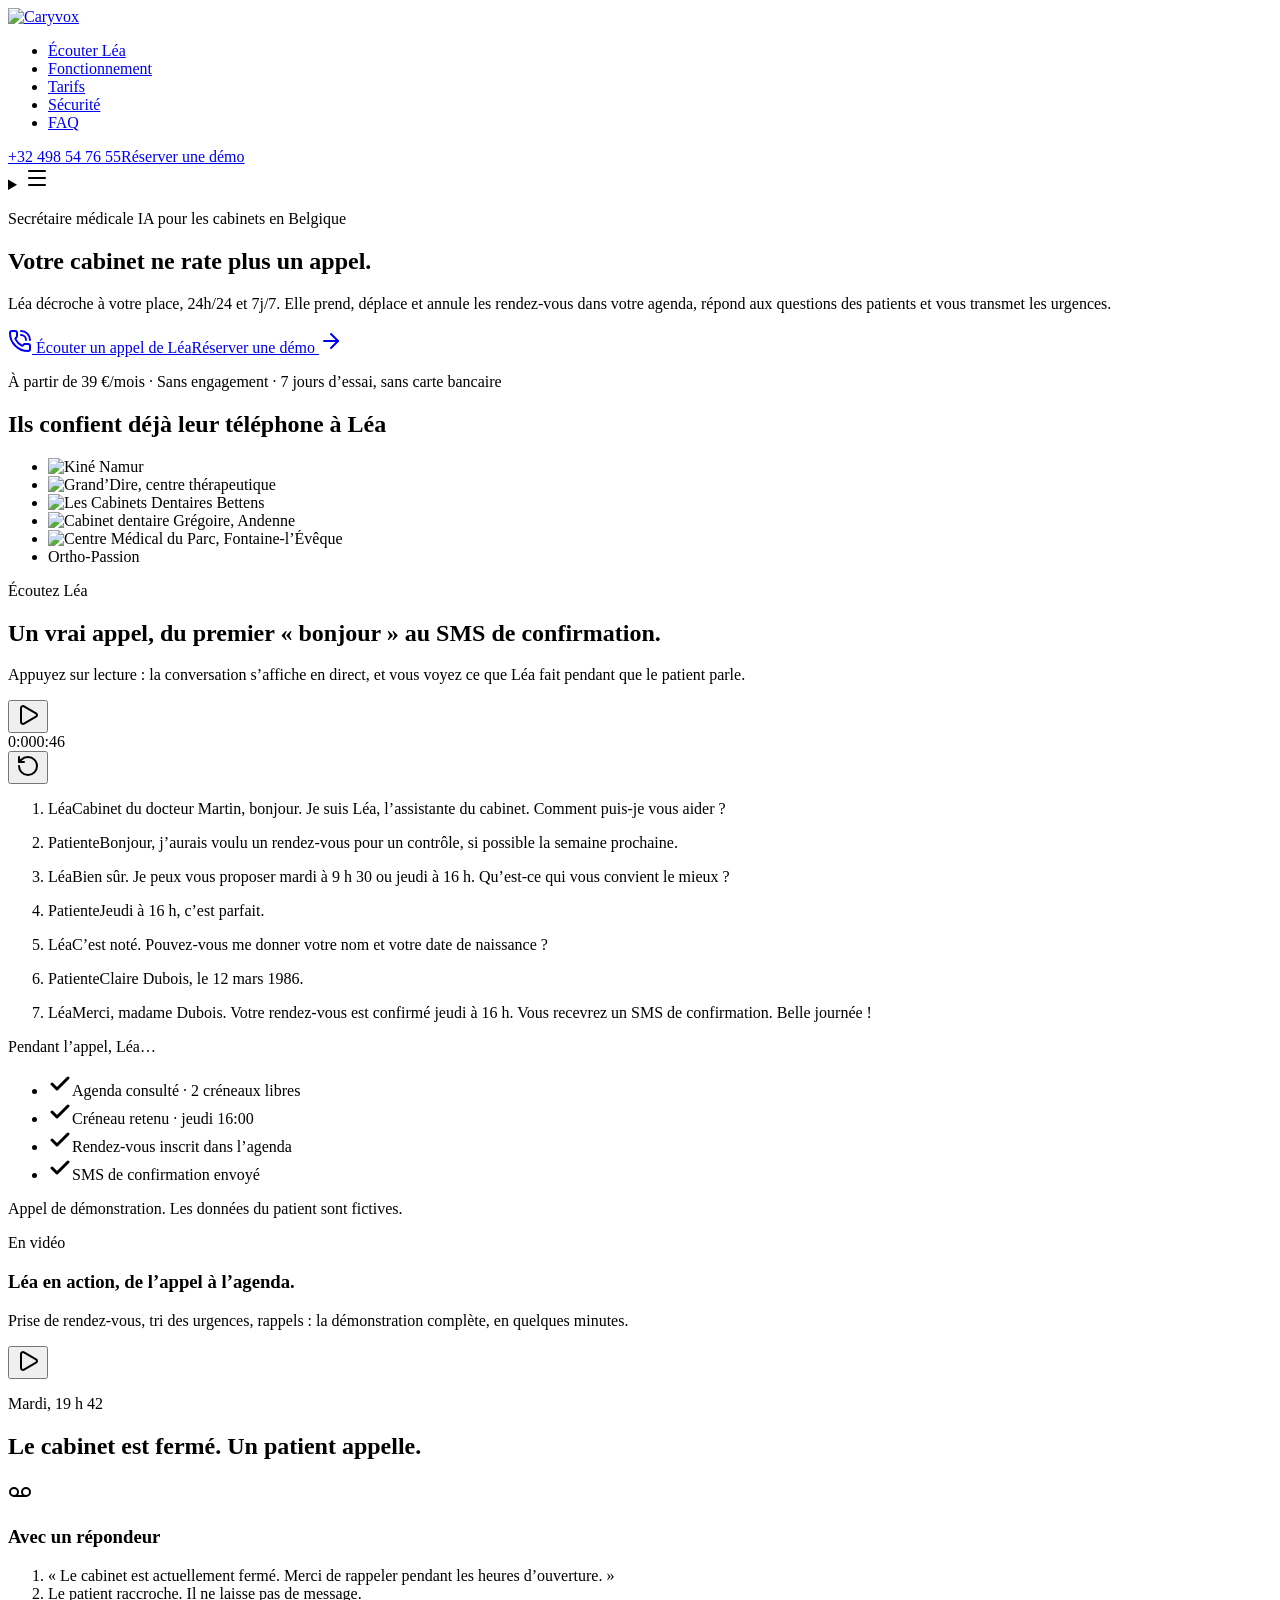
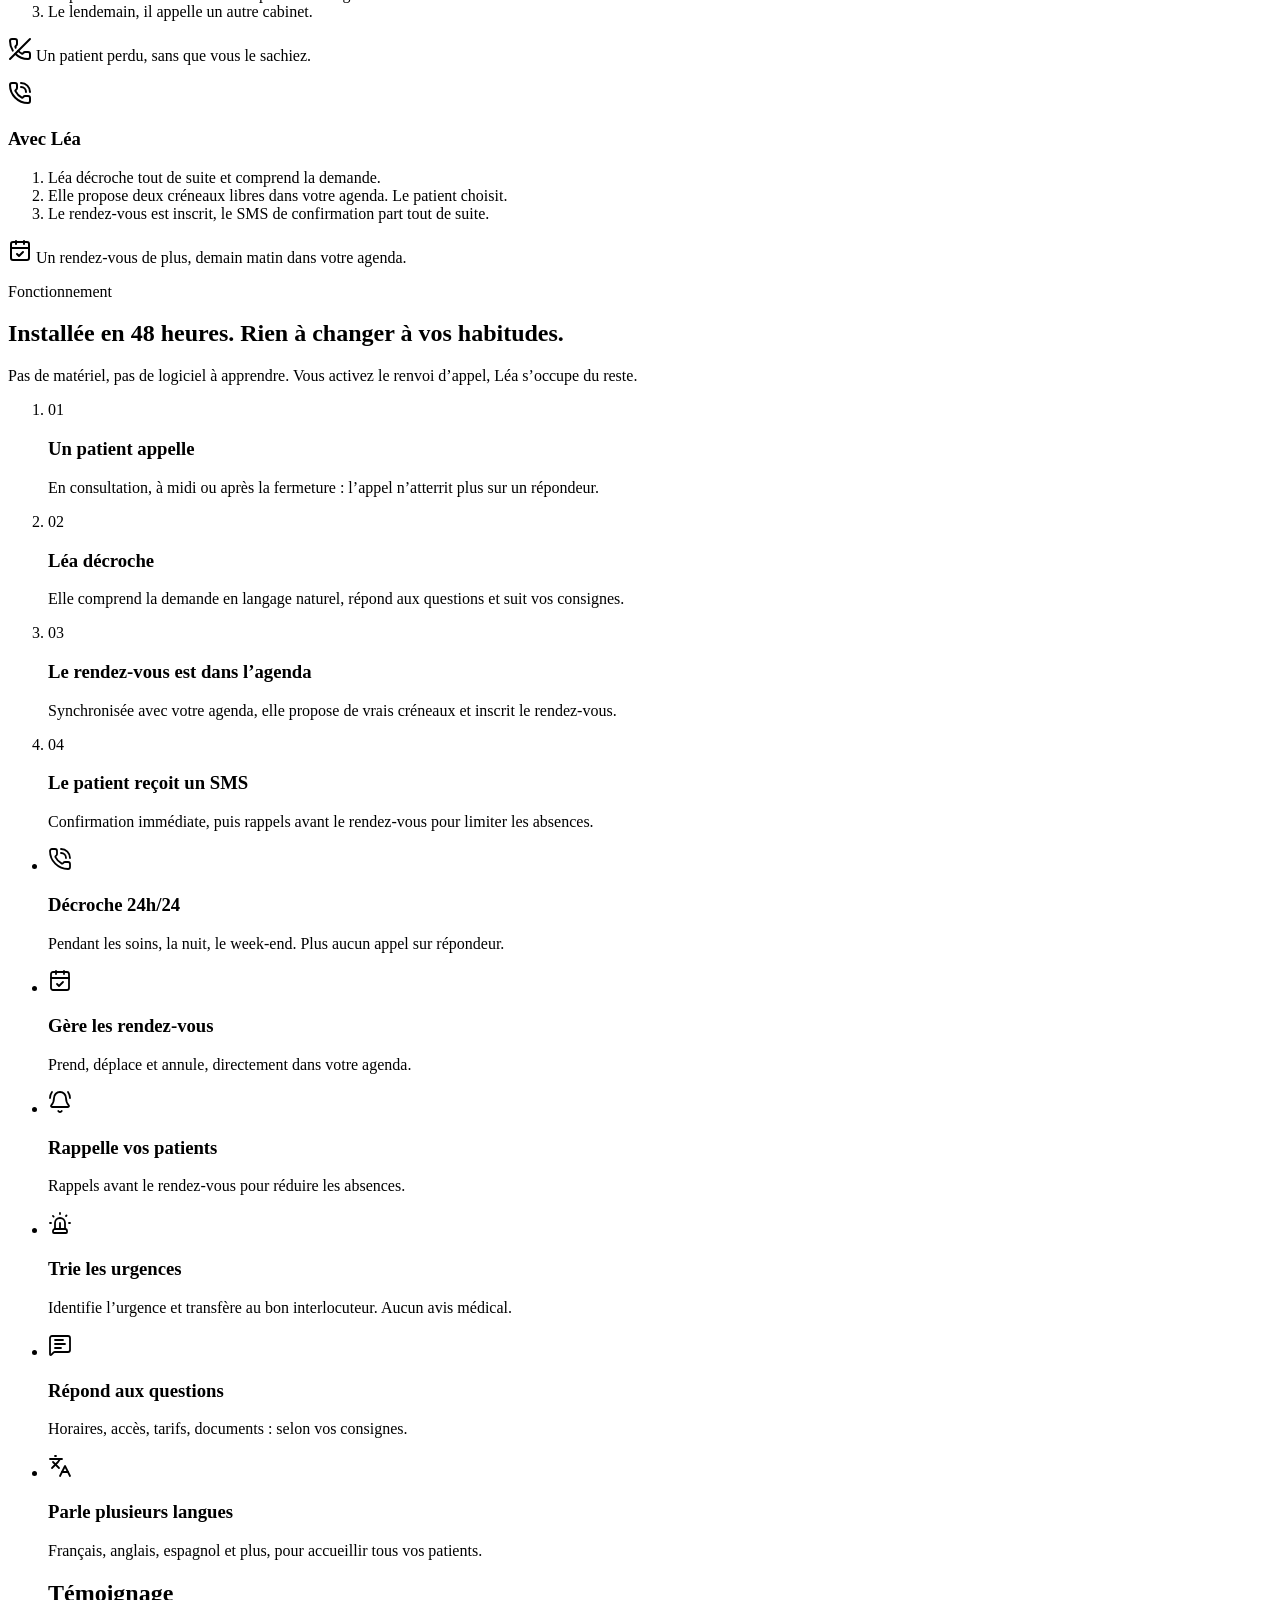
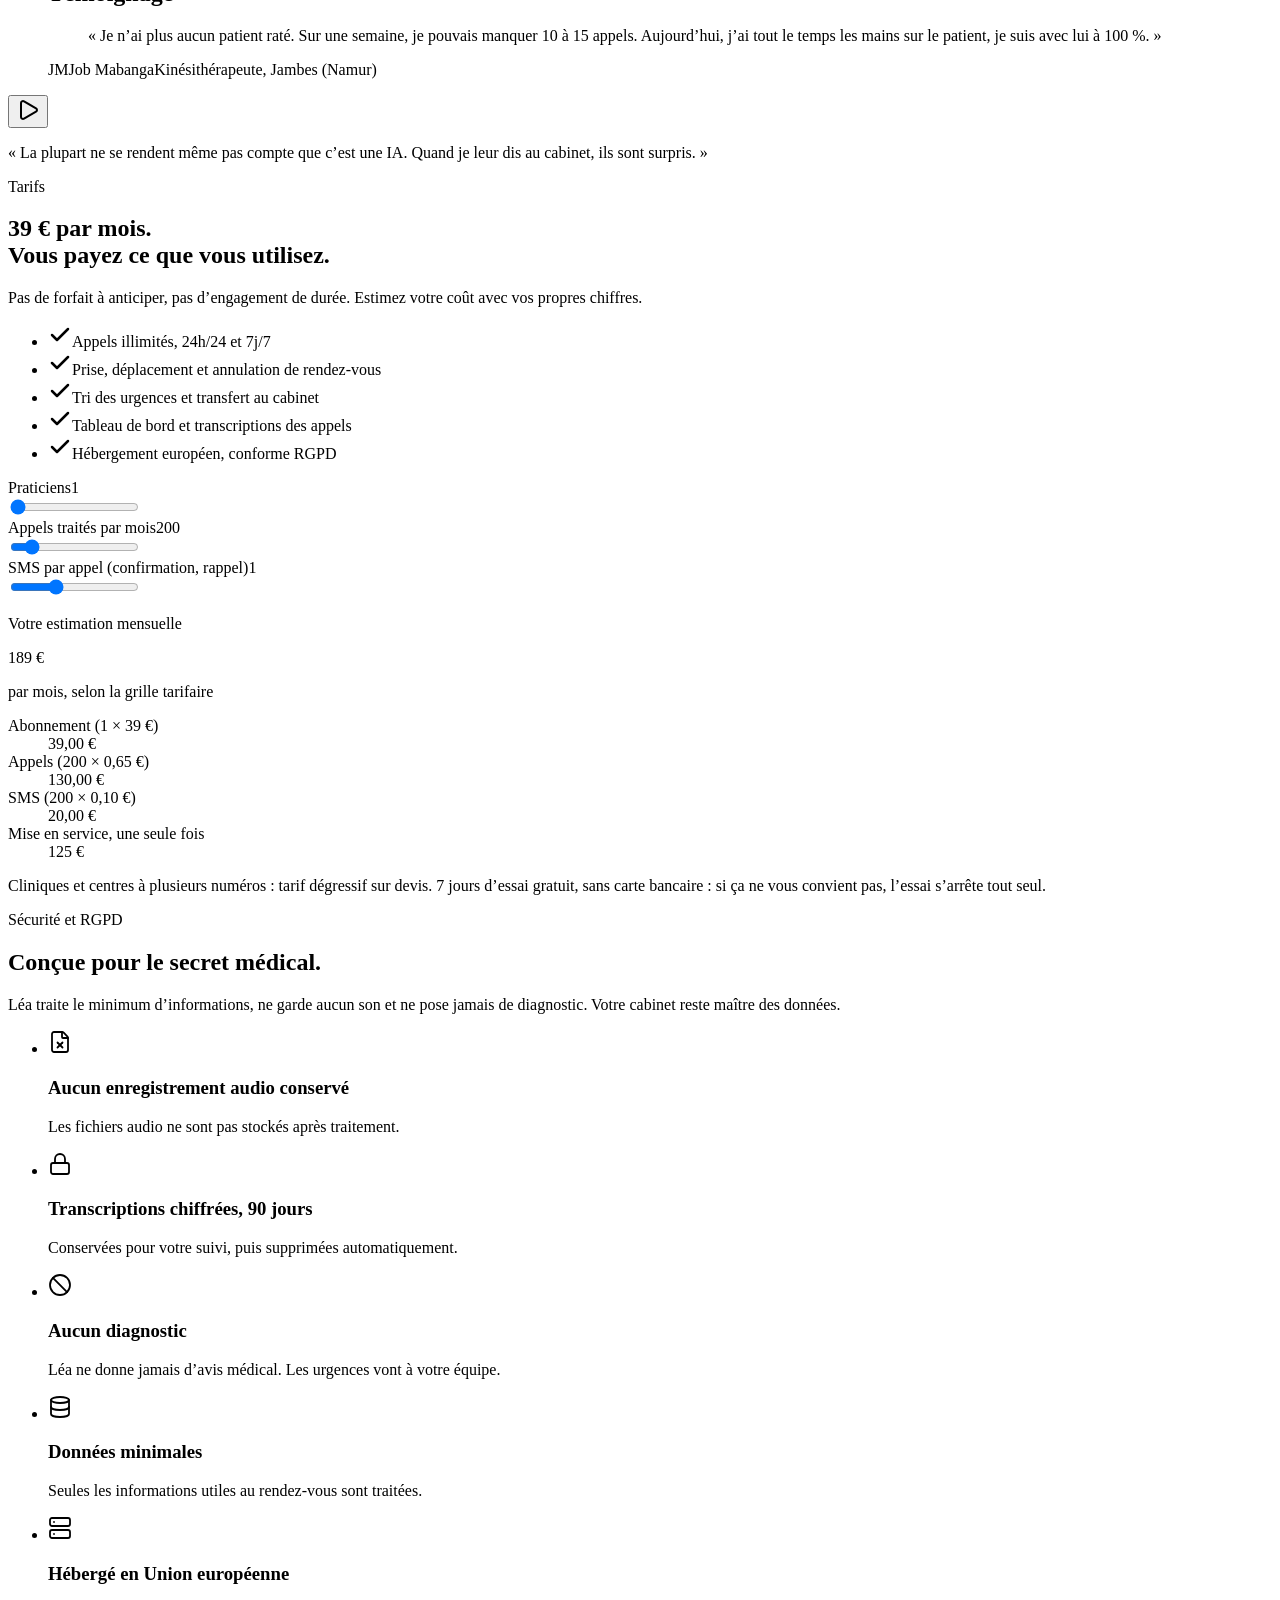
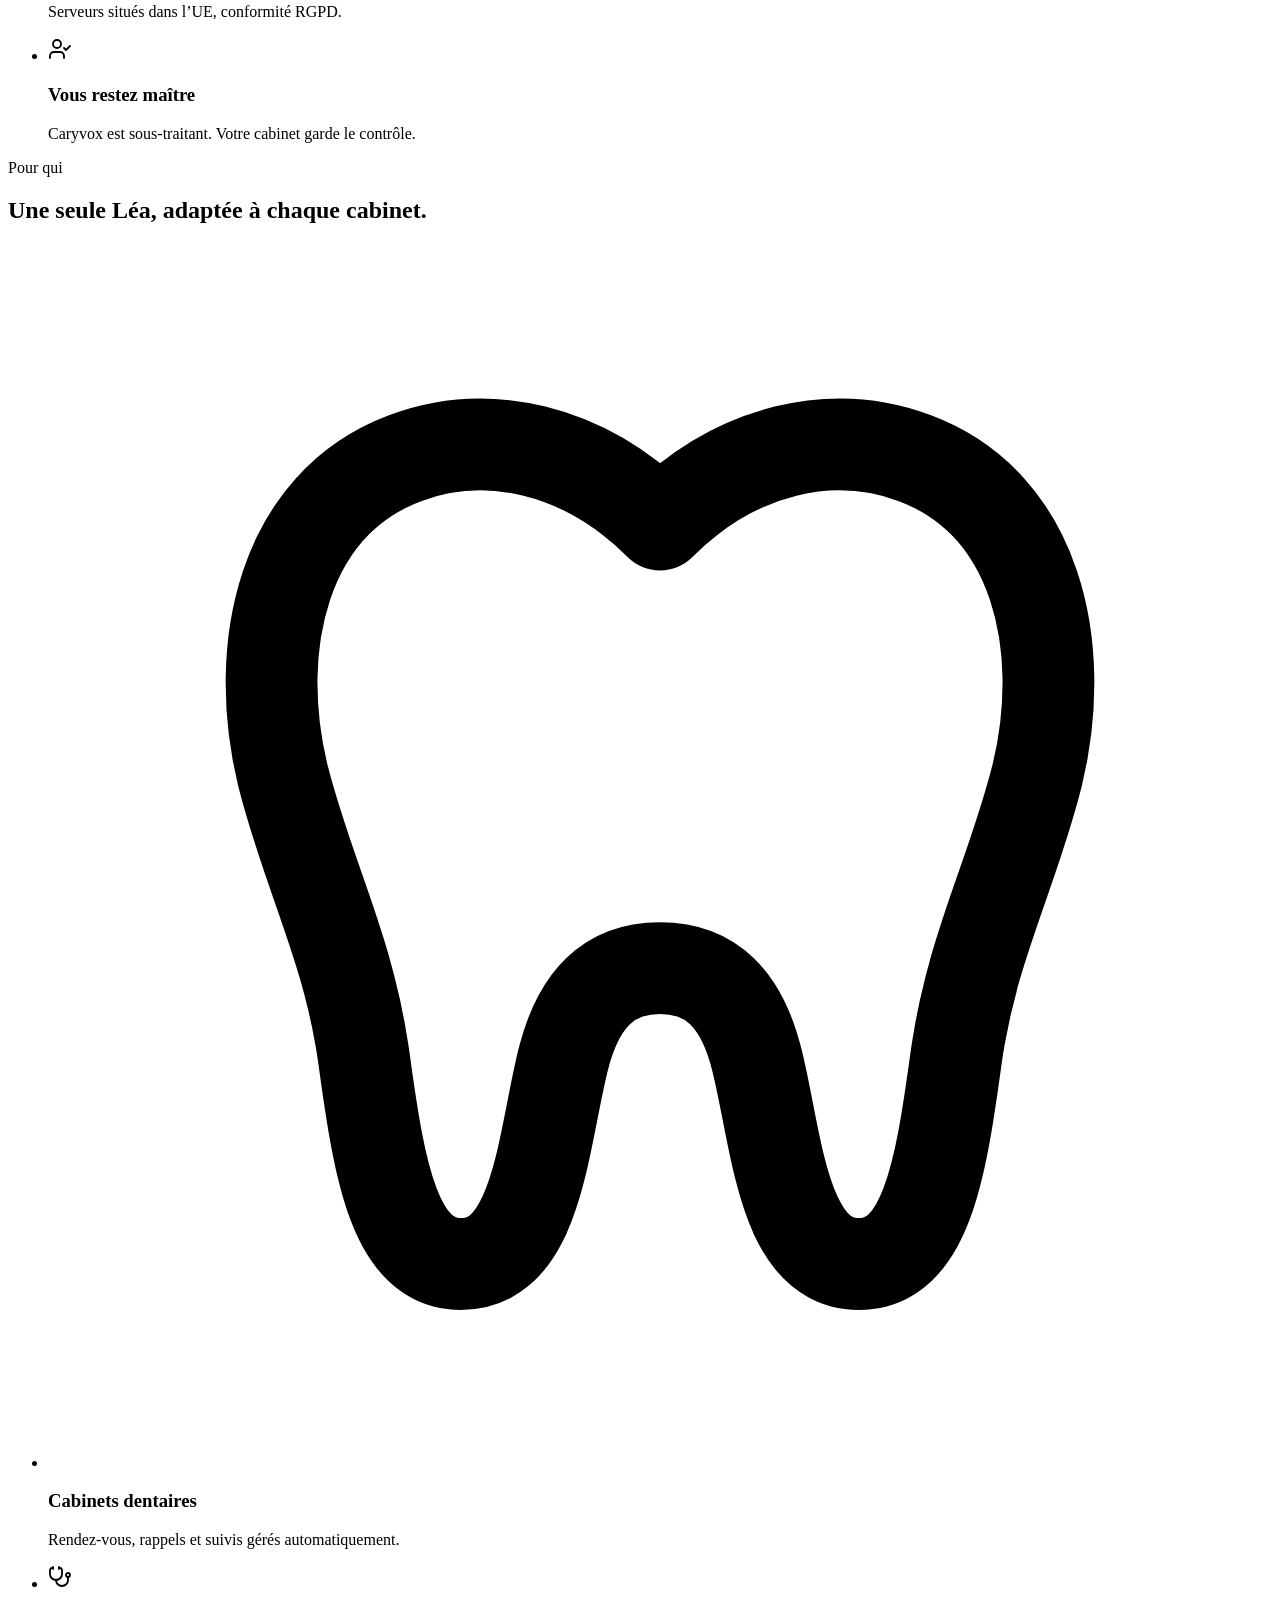
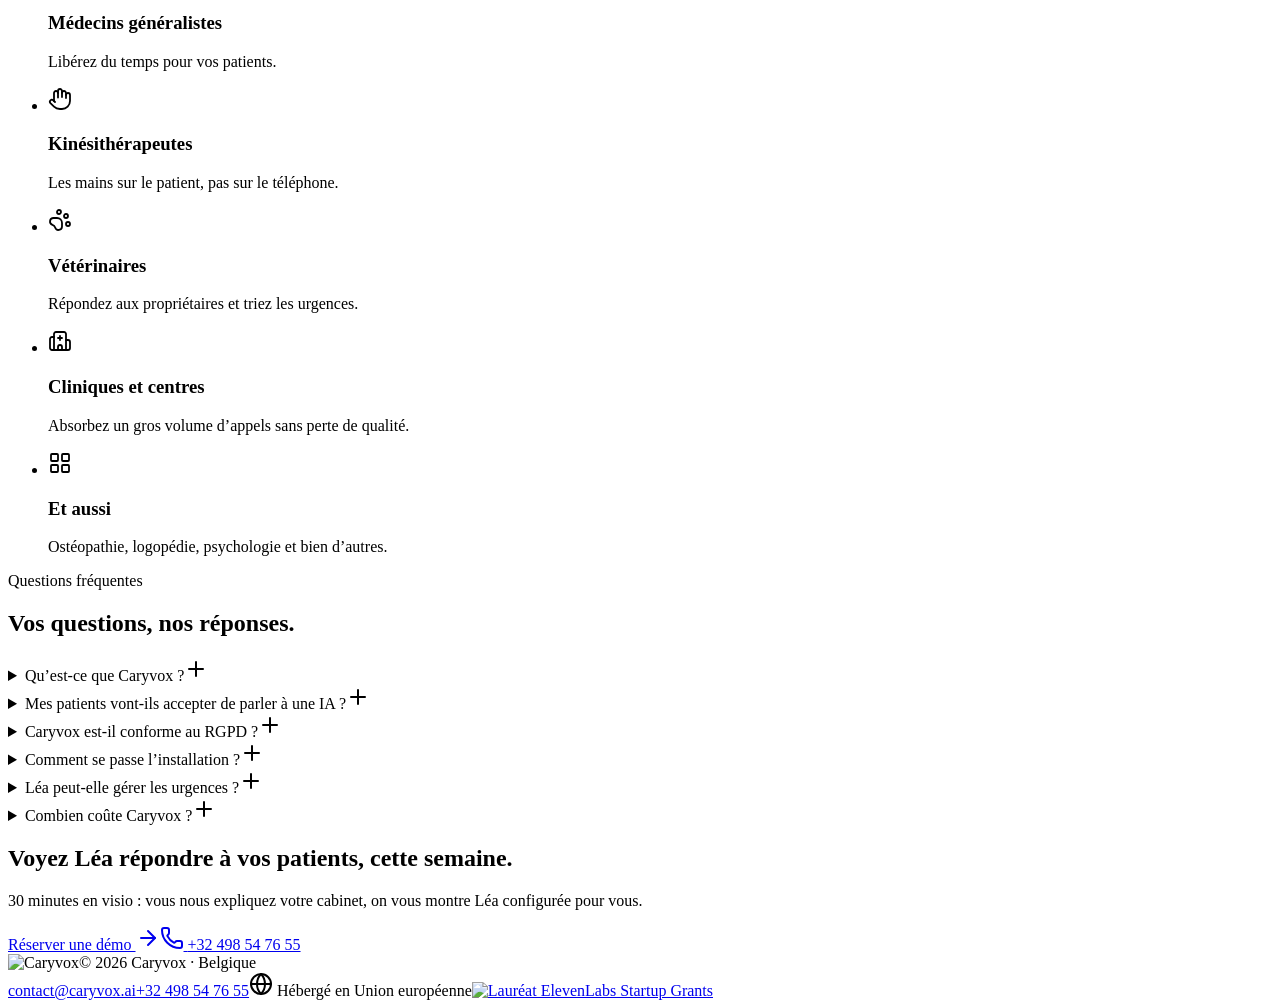
==== commit 898507d0: "Maquette : vrais logos clients, vidéos, Calendly, badge ElevenLabs Co-Authored-By: Claude Opus 5.5 <" ====
--- a/index.html
+++ b/index.html
@@ -1 +1 @@
-<!DOCTYPE html><!--ZKk4n7fjM_tc6Cq6Z8MZP--><html lang="fr-BE" class="__variable_718916 __variable_0366ab"><head><meta charSet="utf-8"/><meta name="viewport" content="width=device-width, initial-scale=1"/><link rel="preload" as="image" href="/caryvox-v3/caryvox-logo.png"/><link rel="stylesheet" href="/caryvox-v3/_next/static/css/32d96ecc8c91a92d.css" data-precedence="next"/><link rel="preload" as="script" fetchPriority="low" href="/caryvox-v3/_next/static/chunks/webpack-9c4815f842862c12.js"/><script src="/caryvox-v3/_next/static/chunks/4bd1b696-c023c6e3521b1417.js" async=""></script><script src="/caryvox-v3/_next/static/chunks/255-7f7d04e952453eb0.js" async=""></script><script src="/caryvox-v3/_next/static/chunks/main-app-bc4d4ddfc058553a.js" async=""></script><script src="/caryvox-v3/_next/static/chunks/app/page-5faf42e3c4fdf2fb.js" async=""></script><title>Caryvox · Léa, la secrétaire médicale IA qui ne rate aucun appel</title><meta name="description" content="Léa décroche 24h/24, prend, déplace et annule les rendez-vous de votre cabinet et trie les urgences. À partir de 39 €/mois, sans engagement. Hébergé en Union européenne."/><meta name="robots" content="noindex, nofollow"/><script src="/caryvox-v3/_next/static/chunks/polyfills-42372ed130431b0a.js" noModule=""></script></head><body><div hidden=""><!--$--><!--/$--></div><header class="sticky top-0 z-40 px-3 pt-3 sm:px-4"><div class="mx-auto flex h-16 max-w-[1200px] items-center justify-between gap-4 rounded-2xl border border-trait bg-blanc/90 pr-2 pl-4 backdrop-blur-xl sm:pl-5"><a href="#haut" aria-label="Caryvox, accueil" class="shrink-0"><img src="/caryvox-v3/caryvox-logo.png" alt="Caryvox" width="136" height="36" class="h-7 w-auto sm:h-8"/></a><nav aria-label="Navigation principale" class="hidden lg:block"><ul class="flex items-center gap-1"><li><a href="#ecouter" class="rounded-lg px-3 py-2 text-[0.9375rem] font-medium text-ardoise transition-colors hover:bg-papier hover:text-nuit">Écouter Léa</a></li><li><a href="#fonctionnement" class="rounded-lg px-3 py-2 text-[0.9375rem] font-medium text-ardoise transition-colors hover:bg-papier hover:text-nuit">Fonctionnement</a></li><li><a href="#tarifs" class="rounded-lg px-3 py-2 text-[0.9375rem] font-medium text-ardoise transition-colors hover:bg-papier hover:text-nuit">Tarifs</a></li><li><a href="#securite" class="rounded-lg px-3 py-2 text-[0.9375rem] font-medium text-ardoise transition-colors hover:bg-papier hover:text-nuit">Sécurité</a></li><li><a href="#faq" class="rounded-lg px-3 py-2 text-[0.9375rem] font-medium text-ardoise transition-colors hover:bg-papier hover:text-nuit">FAQ</a></li></ul></nav><div class="flex items-center gap-2"><a href="tel:+32498547655" class="hidden rounded-lg px-3 py-2 text-[0.9375rem] font-medium text-ardoise hover:text-nuit xl:block">+32 498 54 76 55</a><a href="#demo" class="inline-flex h-11 items-center rounded-xl bg-nuit px-4 text-[0.9375rem] font-semibold whitespace-nowrap text-white transition-colors hover:bg-bleu-fonce">Réserver une démo</a><details class="group relative lg:hidden"><summary class="flex size-11 cursor-pointer list-none items-center justify-center rounded-xl text-nuit hover:bg-papier [&amp;::-webkit-details-marker]:hidden" aria-label="Menu"><svg xmlns="http://www.w3.org/2000/svg" width="24" height="24" viewBox="0 0 24 24" fill="none" stroke="currentColor" stroke-width="2" stroke-linecap="round" stroke-linejoin="round" class="lucide lucide-menu size-5" aria-hidden="true"><path d="M4 5h16"></path><path d="M4 12h16"></path><path d="M4 19h16"></path></svg></summary><ul class="absolute top-14 right-0 w-56 rounded-2xl border border-trait bg-blanc p-2 shadow-[0_12px_40px_-12px_rgb(11_27_51/0.25)]"><li><a href="#ecouter" class="block rounded-lg px-3 py-2.5 font-medium text-nuit hover:bg-papier">Écouter Léa</a></li><li><a href="#fonctionnement" class="block rounded-lg px-3 py-2.5 font-medium text-nuit hover:bg-papier">Fonctionnement</a></li><li><a href="#tarifs" class="block rounded-lg px-3 py-2.5 font-medium text-nuit hover:bg-papier">Tarifs</a></li><li><a href="#securite" class="block rounded-lg px-3 py-2.5 font-medium text-nuit hover:bg-papier">Sécurité</a></li><li><a href="#faq" class="block rounded-lg px-3 py-2.5 font-medium text-nuit hover:bg-papier">FAQ</a></li></ul></details></div></div></header><main id="haut"><section class="relative overflow-hidden pt-16 pb-10 sm:pt-24"><div class="conteneur text-center"><p class="etiquette">Secrétaire médicale IA pour les cabinets en Belgique</p><h1 class="mx-auto mt-6 max-w-4xl text-[2.75rem] leading-[1.02] font-semibold sm:text-7xl lg:text-[5.25rem]">Votre cabinet ne rate <span class="text-bleu">plus un appel.</span></h1><p class="mx-auto mt-6 max-w-2xl text-lg leading-relaxed text-ardoise sm:text-xl">Léa décroche à votre place, 24h/24 et 7j/7. Elle prend, déplace et annule les rendez-vous dans votre agenda, répond aux questions des patients et vous transmet les urgences.</p><div class="mt-10 flex flex-col justify-center gap-3 sm:flex-row"><a href="#ecouter" class="inline-flex h-13 items-center justify-center gap-2.5 rounded-xl bg-bleu px-6 font-semibold text-white transition-colors hover:bg-bleu-fonce"><svg xmlns="http://www.w3.org/2000/svg" width="24" height="24" viewBox="0 0 24 24" fill="none" stroke="currentColor" stroke-width="2" stroke-linecap="round" stroke-linejoin="round" class="lucide lucide-phone-call size-4.5" aria-hidden="true"><path d="M13 2a9 9 0 0 1 9 9"></path><path d="M13 6a5 5 0 0 1 5 5"></path><path d="M13.832 16.568a1 1 0 0 0 1.213-.303l.355-.465A2 2 0 0 1 17 15h3a2 2 0 0 1 2 2v3a2 2 0 0 1-2 2A18 18 0 0 1 2 4a2 2 0 0 1 2-2h3a2 2 0 0 1 2 2v3a2 2 0 0 1-.8 1.6l-.468.351a1 1 0 0 0-.292 1.233 14 14 0 0 0 6.392 6.384"></path></svg> Écouter un appel de Léa</a><a href="#demo" class="inline-flex h-13 items-center justify-center gap-2 rounded-xl border border-trait-fort bg-blanc px-6 font-semibold text-nuit transition-colors hover:border-nuit">Réserver une démo <svg xmlns="http://www.w3.org/2000/svg" width="24" height="24" viewBox="0 0 24 24" fill="none" stroke="currentColor" stroke-width="2" stroke-linecap="round" stroke-linejoin="round" class="lucide lucide-arrow-right size-4" aria-hidden="true"><path d="M5 12h14"></path><path d="m12 5 7 7-7 7"></path></svg></a></div><p class="mt-6 text-sm text-ardoise">À partir de <!-- -->39<!-- --> €/mois · Sans engagement · <!-- -->7<!-- --> jours d’essai, sans carte bancaire</p></div><div class="mt-16 h-24 px-2 [mask-image:linear-gradient(90deg,transparent,#000_18%,#000_82%,transparent)] sm:h-28"><div aria-hidden="true" class="flex h-full min-w-0 items-center gap-[2px] overflow-hidden sm:gap-[3px] mx-auto max-w-[1400px] justify-between gap-0 [&amp;&gt;span]:w-[3px] [&amp;&gt;span]:flex-none [&amp;&gt;span]:bg-bleu/45 [&amp;&gt;span:nth-child(5n)]:bg-cyan/70"><span class="w-full min-w-px flex-1 rounded-full transition-colors duration-200 barre-onde bg-bleu/80" style="height:89%;animation-delay:0s"></span><span class="w-full min-w-px flex-1 rounded-full transition-colors duration-200 barre-onde bg-bleu/80" style="height:94%;animation-delay:-0.13s"></span><span class="w-full min-w-px flex-1 rounded-full transition-colors duration-200 barre-onde bg-bleu/80" style="height:84%;animation-delay:-0.26s"></span><span class="w-full min-w-px flex-1 rounded-full transition-colors duration-200 barre-onde bg-bleu/80" style="height:61%;animation-delay:-0.39s"></span><span class="w-full min-w-px flex-1 rounded-full transition-colors duration-200 barre-onde bg-bleu/80" style="height:30%;animation-delay:-0.52s"></span><span class="w-full min-w-px flex-1 rounded-full transition-colors duration-200 barre-onde bg-bleu/80" style="height:37%;animation-delay:-0.65s"></span><span class="w-full min-w-px flex-1 rounded-full transition-colors duration-200 barre-onde bg-bleu/80" style="height:59%;animation-delay:-0.78s"></span><span class="w-full min-w-px flex-1 rounded-full transition-colors duration-200 barre-onde bg-bleu/80" style="height:68%;animation-delay:-0.91s"></span><span class="w-full min-w-px flex-1 rounded-full transition-colors duration-200 barre-onde bg-bleu/80" style="height:63%;animation-delay:-1.04s"></span><span class="w-full min-w-px flex-1 rounded-full transition-colors duration-200 barre-onde bg-bleu/80" style="height:47%;animation-delay:-1.17s"></span><span class="w-full min-w-px flex-1 rounded-full transition-colors duration-200 barre-onde bg-bleu/80" style="height:25%;animation-delay:-1.3s"></span><span class="w-full min-w-px flex-1 rounded-full transition-colors duration-200 barre-onde bg-bleu/80" style="height:30%;animation-delay:-1.4300000000000002s"></span><span class="w-full min-w-px flex-1 rounded-full transition-colors duration-200 barre-onde bg-bleu/80" style="height:40%;animation-delay:0s"></span><span class="w-full min-w-px flex-1 rounded-full transition-colors duration-200 barre-onde bg-bleu/80" style="height:36%;animation-delay:-0.13s"></span><span class="w-full min-w-px flex-1 rounded-full transition-colors duration-200 barre-onde bg-bleu/80" style="height:20%;animation-delay:-0.26s"></span><span class="w-full min-w-px flex-1 rounded-full transition-colors duration-200 barre-onde bg-bleu/80" style="height:42%;animation-delay:-0.39s"></span><span class="w-full min-w-px flex-1 rounded-full transition-colors duration-200 barre-onde bg-bleu/80" style="height:69%;animation-delay:-0.52s"></span><span class="w-full min-w-px flex-1 rounded-full transition-colors duration-200 barre-onde bg-bleu/80" style="height:90%;animation-delay:-0.65s"></span><span class="w-full min-w-px flex-1 rounded-full transition-colors duration-200 barre-onde bg-bleu/80" style="height:98%;animation-delay:-0.78s"></span><span class="w-full min-w-px flex-1 rounded-full transition-colors duration-200 barre-onde bg-bleu/80" style="height:91%;animation-delay:-0.91s"></span><span class="w-full min-w-px flex-1 rounded-full transition-colors duration-200 barre-onde bg-bleu/80" style="height:70%;animation-delay:-1.04s"></span><span class="w-full min-w-px flex-1 rounded-full transition-colors duration-200 barre-onde bg-bleu/80" style="height:40%;animation-delay:-1.17s"></span><span class="w-full min-w-px flex-1 rounded-full transition-colors duration-200 barre-onde bg-bleu/80" style="height:26%;animation-delay:-1.3s"></span><span class="w-full min-w-px flex-1 rounded-full transition-colors duration-200 barre-onde bg-bleu/80" style="height:50%;animation-delay:-1.4300000000000002s"></span><span class="w-full min-w-px flex-1 rounded-full transition-colors duration-200 barre-onde bg-bleu/80" style="height:60%;animation-delay:0s"></span><span class="w-full min-w-px flex-1 rounded-full transition-colors duration-200 barre-onde bg-bleu/80" style="height:57%;animation-delay:-0.13s"></span><span class="w-full min-w-px flex-1 rounded-full transition-colors duration-200 barre-onde bg-bleu/80" style="height:42%;animation-delay:-0.26s"></span><span class="w-full min-w-px flex-1 rounded-full transition-colors duration-200 barre-onde bg-bleu/80" style="height:21%;animation-delay:-0.39s"></span><span class="w-full min-w-px flex-1 rounded-full transition-colors duration-200 barre-onde bg-bleu/80" style="height:34%;animation-delay:-0.52s"></span><span class="w-full min-w-px flex-1 rounded-full transition-colors duration-200 barre-onde bg-bleu/80" style="height:45%;animation-delay:-0.65s"></span><span class="w-full min-w-px flex-1 rounded-full transition-colors duration-200 barre-onde bg-bleu/80" style="height:42%;animation-delay:-0.78s"></span><span class="w-full min-w-px flex-1 rounded-full transition-colors duration-200 barre-onde bg-bleu/80" style="height:26%;animation-delay:-0.91s"></span><span class="w-full min-w-px flex-1 rounded-full transition-colors duration-200 barre-onde bg-bleu/80" style="height:36%;animation-delay:-1.04s"></span><span class="w-full min-w-px flex-1 rounded-full transition-colors duration-200 barre-onde bg-bleu/80" style="height:64%;animation-delay:-1.17s"></span><span class="w-full min-w-px flex-1 rounded-full transition-colors duration-200 barre-onde bg-bleu/80" style="height:88%;animation-delay:-1.3s"></span><span class="w-full min-w-px flex-1 rounded-full transition-colors duration-200 barre-onde bg-bleu/80" style="height:99%;animation-delay:-1.4300000000000002s"></span><span class="w-full min-w-px flex-1 rounded-full transition-colors duration-200 barre-onde bg-bleu/80" style="height:95%;animation-delay:0s"></span><span class="w-full min-w-px flex-1 rounded-full transition-colors duration-200 barre-onde bg-bleu/80" style="height:77%;animation-delay:-0.13s"></span><span class="w-full min-w-px flex-1 rounded-full transition-colors duration-200 barre-onde bg-bleu/80" style="height:49%;animation-delay:-0.26s"></span><span class="w-full min-w-px flex-1 rounded-full transition-colors duration-200 barre-onde bg-bleu/80" style="height:20%;animation-delay:-0.39s"></span><span class="w-full min-w-px flex-1 rounded-full transition-colors duration-200 barre-onde bg-bleu/80" style="height:40%;animation-delay:-0.52s"></span><span class="w-full min-w-px flex-1 rounded-full transition-colors duration-200 barre-onde bg-bleu/80" style="height:53%;animation-delay:-0.65s"></span><span class="w-full min-w-px flex-1 rounded-full transition-colors duration-200 barre-onde bg-bleu/80" style="height:51%;animation-delay:-0.78s"></span><span class="w-full min-w-px flex-1 rounded-full transition-colors duration-200 barre-onde bg-bleu/80" style="height:37%;animation-delay:-0.91s"></span><span class="w-full min-w-px flex-1 rounded-full transition-colors duration-200 barre-onde bg-bleu/80" style="height:19%;animation-delay:-1.04s"></span><span class="w-full min-w-px flex-1 rounded-full transition-colors duration-200 barre-onde bg-bleu/80" style="height:39%;animation-delay:-1.17s"></span><span class="w-full min-w-px flex-1 rounded-full transition-colors duration-200 barre-onde bg-bleu/80" style="height:51%;animation-delay:-1.3s"></span><span class="w-full min-w-px flex-1 rounded-full transition-colors duration-200 barre-onde bg-bleu/80" style="height:49%;animation-delay:-1.4300000000000002s"></span><span class="w-full min-w-px flex-1 rounded-full transition-colors duration-200 barre-onde bg-bleu/80" style="height:34%;animation-delay:0s"></span><span class="w-full min-w-px flex-1 rounded-full transition-colors duration-200 barre-onde bg-bleu/80" style="height:28%;animation-delay:-0.13s"></span><span class="w-full min-w-px flex-1 rounded-full transition-colors duration-200 barre-onde bg-bleu/80" style="height:58%;animation-delay:-0.26s"></span><span class="w-full min-w-px flex-1 rounded-full transition-colors duration-200 barre-onde bg-bleu/80" style="height:84%;animation-delay:-0.39s"></span><span class="w-full min-w-px flex-1 rounded-full transition-colors duration-200 barre-onde bg-bleu/80" style="height:98%;animation-delay:-0.52s"></span><span class="w-full min-w-px flex-1 rounded-full transition-colors duration-200 barre-onde bg-bleu/80" style="height:98%;animation-delay:-0.65s"></span><span class="w-full min-w-px flex-1 rounded-full transition-colors duration-200 barre-onde bg-bleu/80" style="height:83%;animation-delay:-0.78s"></span><span class="w-full min-w-px flex-1 rounded-full transition-colors duration-200 barre-onde bg-bleu/80" style="height:57%;animation-delay:-0.91s"></span><span class="w-full min-w-px flex-1 rounded-full transition-colors duration-200 barre-onde bg-bleu/80" style="height:28%;animation-delay:-1.04s"></span><span class="w-full min-w-px flex-1 rounded-full transition-colors duration-200 barre-onde bg-bleu/80" style="height:32%;animation-delay:-1.17s"></span><span class="w-full min-w-px flex-1 rounded-full transition-colors duration-200 barre-onde bg-bleu/80" style="height:46%;animation-delay:-1.3s"></span><span class="w-full min-w-px flex-1 rounded-full transition-colors duration-200 barre-onde bg-bleu/80" style="height:45%;animation-delay:-1.4300000000000002s"></span><span class="w-full min-w-px flex-1 rounded-full transition-colors duration-200 barre-onde bg-bleu/80" style="height:32%;animation-delay:0s"></span><span class="w-full min-w-px flex-1 rounded-full transition-colors duration-200 barre-onde bg-bleu/80" style="height:24%;animation-delay:-0.13s"></span><span class="w-full min-w-px flex-1 rounded-full transition-colors duration-200 barre-onde bg-bleu/80" style="height:44%;animation-delay:-0.26s"></span><span class="w-full min-w-px flex-1 rounded-full transition-colors duration-200 barre-onde bg-bleu/80" style="height:57%;animation-delay:-0.39s"></span><span class="w-full min-w-px flex-1 rounded-full transition-colors duration-200 barre-onde bg-bleu/80" style="height:57%;animation-delay:-0.52s"></span><span class="w-full min-w-px flex-1 rounded-full transition-colors duration-200 barre-onde bg-bleu/80" style="height:43%;animation-delay:-0.65s"></span><span class="w-full min-w-px flex-1 rounded-full transition-colors duration-200 barre-onde bg-bleu/80" style="height:19%;animation-delay:-0.78s"></span><span class="w-full min-w-px flex-1 rounded-full transition-colors duration-200 barre-onde bg-bleu/80" style="height:49%;animation-delay:-0.91s"></span><span class="w-full min-w-px flex-1 rounded-full transition-colors duration-200 barre-onde bg-bleu/80" style="height:77%;animation-delay:-1.04s"></span><span class="w-full min-w-px flex-1 rounded-full transition-colors duration-200 barre-onde bg-bleu/80" style="height:95%;animation-delay:-1.17s"></span><span class="w-full min-w-px flex-1 rounded-full transition-colors duration-200 barre-onde bg-bleu/80" style="height:98%;animation-delay:-1.3s"></span><span class="w-full min-w-px flex-1 rounded-full transition-colors duration-200 barre-onde bg-bleu/80" style="height:86%;animation-delay:-1.4300000000000002s"></span><span class="w-full min-w-px flex-1 rounded-full transition-colors duration-200 barre-onde bg-bleu/80" style="height:62%;animation-delay:0s"></span><span class="w-full min-w-px flex-1 rounded-full transition-colors duration-200 barre-onde bg-bleu/80" style="height:35%;animation-delay:-0.13s"></span><span class="w-full min-w-px flex-1 rounded-full transition-colors duration-200 barre-onde bg-bleu/80" style="height:26%;animation-delay:-0.26s"></span><span class="w-full min-w-px flex-1 rounded-full transition-colors duration-200 barre-onde bg-bleu/80" style="height:40%;animation-delay:-0.39s"></span><span class="w-full min-w-px flex-1 rounded-full transition-colors duration-200 barre-onde bg-bleu/80" style="height:40%;animation-delay:-0.52s"></span><span class="w-full min-w-px flex-1 rounded-full transition-colors duration-200 barre-onde bg-bleu/80" style="height:28%;animation-delay:-0.65s"></span><span class="w-full min-w-px flex-1 rounded-full transition-colors duration-200 barre-onde bg-bleu/80" style="height:28%;animation-delay:-0.78s"></span><span class="w-full min-w-px flex-1 rounded-full transition-colors duration-200 barre-onde bg-bleu/80" style="height:49%;animation-delay:-0.91s"></span><span class="w-full min-w-px flex-1 rounded-full transition-colors duration-200 barre-onde bg-bleu/80" style="height:63%;animation-delay:-1.04s"></span><span class="w-full min-w-px flex-1 rounded-full transition-colors duration-200 barre-onde bg-bleu/80" style="height:65%;animation-delay:-1.17s"></span><span class="w-full min-w-px flex-1 rounded-full transition-colors duration-200 barre-onde bg-bleu/80" style="height:52%;animation-delay:-1.3s"></span><span class="w-full min-w-px flex-1 rounded-full transition-colors duration-200 barre-onde bg-bleu/80" style="height:28%;animation-delay:-1.4300000000000002s"></span><span class="w-full min-w-px flex-1 rounded-full transition-colors duration-200 barre-onde bg-bleu/80" style="height:39%;animation-delay:0s"></span><span class="w-full min-w-px flex-1 rounded-full transition-colors duration-200 barre-onde bg-bleu/80" style="height:69%;animation-delay:-0.13s"></span><span class="w-full min-w-px flex-1 rounded-full transition-colors duration-200 barre-onde bg-bleu/80" style="height:89%;animation-delay:-0.26s"></span><span class="w-full min-w-px flex-1 rounded-full transition-colors duration-200 barre-onde bg-bleu/80" style="height:96%;animation-delay:-0.39s"></span><span class="w-full min-w-px flex-1 rounded-full transition-colors duration-200 barre-onde bg-bleu/80" style="height:87%;animation-delay:-0.52s"></span><span class="w-full min-w-px flex-1 rounded-full transition-colors duration-200 barre-onde bg-bleu/80" style="height:66%;animation-delay:-0.65s"></span><span class="w-full min-w-px flex-1 rounded-full transition-colors duration-200 barre-onde bg-bleu/80" style="height:39%;animation-delay:-0.78s"></span><span class="w-full min-w-px flex-1 rounded-full transition-colors duration-200 barre-onde bg-bleu/80" style="height:21%;animation-delay:-0.91s"></span><span class="w-full min-w-px flex-1 rounded-full transition-colors duration-200 barre-onde bg-bleu/80" style="height:35%;animation-delay:-1.04s"></span><span class="w-full min-w-px flex-1 rounded-full transition-colors duration-200 barre-onde bg-bleu/80" style="height:37%;animation-delay:-1.17s"></span><span class="w-full min-w-px flex-1 rounded-full transition-colors duration-200 barre-onde bg-bleu/80" style="height:25%;animation-delay:-1.3s"></span><span class="w-full min-w-px flex-1 rounded-full transition-colors duration-200 barre-onde bg-bleu/80" style="height:31%;animation-delay:-1.4300000000000002s"></span><span class="w-full min-w-px flex-1 rounded-full transition-colors duration-200 barre-onde bg-bleu/80" style="height:53%;animation-delay:0s"></span><span class="w-full min-w-px flex-1 rounded-full transition-colors duration-200 barre-onde bg-bleu/80" style="height:69%;animation-delay:-0.13s"></span><span class="w-full min-w-px flex-1 rounded-full transition-colors duration-200 barre-onde bg-bleu/80" style="height:73%;animation-delay:-0.26s"></span><span class="w-full min-w-px flex-1 rounded-full transition-colors duration-200 barre-onde bg-bleu/80" style="height:62%;animation-delay:-0.39s"></span><span class="w-full min-w-px flex-1 rounded-full transition-colors duration-200 barre-onde bg-bleu/80" style="height:39%;animation-delay:-0.52s"></span><span class="w-full min-w-px flex-1 rounded-full transition-colors duration-200 barre-onde bg-bleu/80" style="height:28%;animation-delay:-0.65s"></span><span class="w-full min-w-px flex-1 rounded-full transition-colors duration-200 barre-onde bg-bleu/80" style="height:59%;animation-delay:-0.78s"></span><span class="w-full min-w-px flex-1 rounded-full transition-colors duration-200 barre-onde bg-bleu/80" style="height:82%;animation-delay:-0.91s"></span><span class="w-full min-w-px flex-1 rounded-full transition-colors duration-200 barre-onde bg-bleu/80" style="height:91%;animation-delay:-1.04s"></span><span class="w-full min-w-px flex-1 rounded-full transition-colors duration-200 barre-onde bg-bleu/80" style="height:85%;animation-delay:-1.17s"></span><span class="w-full min-w-px flex-1 rounded-full transition-colors duration-200 barre-onde bg-bleu/80" style="height:67%;animation-delay:-1.3s"></span><span class="w-full min-w-px flex-1 rounded-full transition-colors duration-200 barre-onde bg-bleu/80" style="height:42%;animation-delay:-1.4300000000000002s"></span><span class="w-full min-w-px flex-1 rounded-full transition-colors duration-200 barre-onde bg-bleu/80" style="height:19%;animation-delay:0s"></span><span class="w-full min-w-px flex-1 rounded-full transition-colors duration-200 barre-onde bg-bleu/80" style="height:32%;animation-delay:-0.13s"></span><span class="w-full min-w-px flex-1 rounded-full transition-colors duration-200 barre-onde bg-bleu/80" style="height:34%;animation-delay:-0.26s"></span><span class="w-full min-w-px flex-1 rounded-full transition-colors duration-200 barre-onde bg-bleu/80" style="height:23%;animation-delay:-0.39s"></span><span class="w-full min-w-px flex-1 rounded-full transition-colors duration-200 barre-onde bg-bleu/80" style="height:33%;animation-delay:-0.52s"></span><span class="w-full min-w-px flex-1 rounded-full transition-colors duration-200 barre-onde bg-bleu/80" style="height:56%;animation-delay:-0.65s"></span><span class="w-full min-w-px flex-1 rounded-full transition-colors duration-200 barre-onde bg-bleu/80" style="height:74%;animation-delay:-0.78s"></span><span class="w-full min-w-px flex-1 rounded-full transition-colors duration-200 barre-onde bg-bleu/80" style="height:81%;animation-delay:-0.91s"></span><span class="w-full min-w-px flex-1 rounded-full transition-colors duration-200 barre-onde bg-bleu/80" style="height:72%;animation-delay:-1.04s"></span><span class="w-full min-w-px flex-1 rounded-full transition-colors duration-200 barre-onde bg-bleu/80" style="height:50%;animation-delay:-1.17s"></span><span class="w-full min-w-px flex-1 rounded-full transition-colors duration-200 barre-onde bg-bleu/80" style="height:19%;animation-delay:-1.3s"></span><span class="w-full min-w-px flex-1 rounded-full transition-colors duration-200 barre-onde bg-bleu/80" style="height:48%;animation-delay:-1.4300000000000002s"></span><span class="w-full min-w-px flex-1 rounded-full transition-colors duration-200 barre-onde bg-bleu/80" style="height:73%;animation-delay:0s"></span><span class="w-full min-w-px flex-1 rounded-full transition-colors duration-200 barre-onde bg-bleu/80" style="height:85%;animation-delay:-0.13s"></span><span class="w-full min-w-px flex-1 rounded-full transition-colors duration-200 barre-onde bg-bleu/80" style="height:82%;animation-delay:-0.26s"></span><span class="w-full min-w-px flex-1 rounded-full transition-colors duration-200 barre-onde bg-bleu/80" style="height:66%;animation-delay:-0.39s"></span><span class="w-full min-w-px flex-1 rounded-full transition-colors duration-200 barre-onde bg-bleu/80" style="height:43%;animation-delay:-0.52s"></span><span class="w-full min-w-px flex-1 rounded-full transition-colors duration-200 barre-onde bg-bleu/80" style="height:20%;animation-delay:-0.65s"></span><span class="w-full min-w-px flex-1 rounded-full transition-colors duration-200 barre-onde bg-bleu/80" style="height:31%;animation-delay:-0.78s"></span><span class="w-full min-w-px flex-1 rounded-full transition-colors duration-200 barre-onde bg-bleu/80" style="height:34%;animation-delay:-0.91s"></span><span class="w-full min-w-px flex-1 rounded-full transition-colors duration-200 barre-onde bg-bleu/80" style="height:23%;animation-delay:-1.04s"></span><span class="w-full min-w-px flex-1 rounded-full transition-colors duration-200 barre-onde bg-bleu/80" style="height:34%;animation-delay:-1.17s"></span><span class="w-full min-w-px flex-1 rounded-full transition-colors duration-200 barre-onde bg-bleu/80" style="height:58%;animation-delay:-1.3s"></span><span class="w-full min-w-px flex-1 rounded-full transition-colors duration-200 barre-onde bg-bleu/80" style="height:78%;animation-delay:-1.4300000000000002s"></span><span class="w-full min-w-px flex-1 rounded-full transition-colors duration-200 barre-onde bg-bleu/80" style="height:87%;animation-delay:0s"></span><span class="w-full min-w-px flex-1 rounded-full transition-colors duration-200 barre-onde bg-bleu/80" style="height:81%;animation-delay:-0.13s"></span><span class="w-full min-w-px flex-1 rounded-full transition-colors duration-200 barre-onde bg-bleu/80" style="height:61%;animation-delay:-0.26s"></span><span class="w-full min-w-px flex-1 rounded-full transition-colors duration-200 barre-onde bg-bleu/80" style="height:31%;animation-delay:-0.39s"></span><span class="w-full min-w-px flex-1 rounded-full transition-colors duration-200 barre-onde bg-bleu/80" style="height:37%;animation-delay:-0.52s"></span><span class="w-full min-w-px flex-1 rounded-full transition-colors duration-200 barre-onde bg-bleu/80" style="height:63%;animation-delay:-0.65s"></span><span class="w-full min-w-px flex-1 rounded-full transition-colors duration-200 barre-onde bg-bleu/80" style="height:78%;animation-delay:-0.78s"></span><span class="w-full min-w-px flex-1 rounded-full transition-colors duration-200 barre-onde bg-bleu/80" style="height:77%;animation-delay:-0.91s"></span><span class="w-full min-w-px flex-1 rounded-full transition-colors duration-200 barre-onde bg-bleu/80" style="height:64%;animation-delay:-1.04s"></span><span class="w-full min-w-px flex-1 rounded-full transition-colors duration-200 barre-onde bg-bleu/80" style="height:42%;animation-delay:-1.17s"></span><span class="w-full min-w-px flex-1 rounded-full transition-colors duration-200 barre-onde bg-bleu/80" style="height:20%;animation-delay:-1.3s"></span><span class="w-full min-w-px flex-1 rounded-full transition-colors duration-200 barre-onde bg-bleu/80" style="height:32%;animation-delay:-1.4300000000000002s"></span><span class="w-full min-w-px flex-1 rounded-full transition-colors duration-200 barre-onde bg-bleu/80" style="height:35%;animation-delay:0s"></span><span class="w-full min-w-px flex-1 rounded-full transition-colors duration-200 barre-onde bg-bleu/80" style="height:25%;animation-delay:-0.13s"></span><span class="w-full min-w-px flex-1 rounded-full transition-colors duration-200 barre-onde bg-bleu/80" style="height:32%;animation-delay:-0.26s"></span><span class="w-full min-w-px flex-1 rounded-full transition-colors duration-200 barre-onde bg-bleu/80" style="height:58%;animation-delay:-0.39s"></span><span class="w-full min-w-px flex-1 rounded-full transition-colors duration-200 barre-onde bg-bleu/80" style="height:80%;animation-delay:-0.52s"></span><span class="w-full min-w-px flex-1 rounded-full transition-colors duration-200 barre-onde bg-bleu/80" style="height:92%;animation-delay:-0.65s"></span><span class="w-full min-w-px flex-1 rounded-full transition-colors duration-200 barre-onde bg-bleu/80" style="height:89%;animation-delay:-0.78s"></span><span class="w-full min-w-px flex-1 rounded-full transition-colors duration-200 barre-onde bg-bleu/80" style="height:71%;animation-delay:-0.91s"></span><span class="w-full min-w-px flex-1 rounded-full transition-colors duration-200 barre-onde bg-bleu/80" style="height:43%;animation-delay:-1.04s"></span><span class="w-full min-w-px flex-1 rounded-full transition-colors duration-200 barre-onde bg-bleu/80" style="height:25%;animation-delay:-1.17s"></span><span class="w-full min-w-px flex-1 rounded-full transition-colors duration-200 barre-onde bg-bleu/80" style="height:53%;animation-delay:-1.3s"></span><span class="w-full min-w-px flex-1 rounded-full transition-colors duration-200 barre-onde bg-bleu/80" style="height:69%;animation-delay:-1.4300000000000002s"></span><span class="w-full min-w-px flex-1 rounded-full transition-colors duration-200 barre-onde bg-bleu/80" style="height:71%;animation-delay:0s"></span><span class="w-full min-w-px flex-1 rounded-full transition-colors duration-200 barre-onde bg-bleu/80" style="height:60%;animation-delay:-0.13s"></span><span class="w-full min-w-px flex-1 rounded-full transition-colors duration-200 barre-onde bg-bleu/80" style="height:39%;animation-delay:-0.26s"></span><span class="w-full min-w-px flex-1 rounded-full transition-colors duration-200 barre-onde bg-bleu/80" style="height:18%;animation-delay:-0.39s"></span></div></div></section><section aria-label="Ils utilisent Caryvox" class="border-y border-trait bg-blanc"><div class="conteneur flex flex-col items-center justify-between gap-4 py-6 text-center sm:flex-row sm:text-left"><p class="text-sm font-medium text-ardoise">Déjà utilisé par des praticiens en Belgique</p><ul class="flex flex-wrap items-center justify-center gap-x-8 gap-y-2 text-[0.9375rem] font-semibold text-nuit/70"><li>Ortho-Passion</li><li>Kiné Namur</li><li class="text-brume">+ cabinets dentaires et médicaux</li></ul></div></section><section id="ecouter" aria-labelledby="titre-ecouter" class="scroll-mt-24 py-24 sm:py-32"><div class="conteneur"><div class="max-w-2xl"><p class="etiquette">Écoutez Léa</p><h2 id="titre-ecouter" class="mt-4 text-[2.25rem] leading-[1.05] font-semibold sm:text-5xl">Un vrai appel, du premier « bonjour » au SMS de confirmation.</h2><p class="mt-5 text-lg leading-relaxed text-ardoise">Appuyez sur lecture : la conversation s’affiche en direct, et vous voyez ce que Léa fait pendant que le patient parle.</p></div><div class="mt-12"><div class="grid overflow-hidden rounded-3xl border border-trait bg-blanc lg:grid-cols-12"><audio src="/caryvox-v3/audio/appel-lea.mp3" preload="metadata"></audio><div class="min-w-0 p-5 sm:p-8 lg:col-span-8"><div class="flex items-center gap-4"><button type="button" aria-label="Écouter l’appel" class="flex size-14 shrink-0 cursor-pointer items-center justify-center rounded-full bg-bleu text-white transition-[background-color,transform] hover:bg-bleu-fonce active:scale-95"><svg xmlns="http://www.w3.org/2000/svg" width="24" height="24" viewBox="0 0 24 24" fill="none" stroke="currentColor" stroke-width="2" stroke-linecap="round" stroke-linejoin="round" class="lucide lucide-play ml-0.5 size-6" aria-hidden="true"><path d="M5 5a2 2 0 0 1 3.008-1.728l11.997 6.998a2 2 0 0 1 .003 3.458l-12 7A2 2 0 0 1 5 19z"></path></svg></button><div class="min-w-0 flex-1"><div class="h-10"><div aria-hidden="true" class="flex h-full min-w-0 items-center gap-[2px] overflow-hidden sm:gap-[3px] "><span class="w-full min-w-px flex-1 rounded-full transition-colors duration-200  bg-bleu" style="height:20%"></span><span class="w-full min-w-px flex-1 rounded-full transition-colors duration-200  bg-trait-fort" style="height:41%"></span><span class="w-full min-w-px flex-1 rounded-full transition-colors duration-200  bg-trait-fort" style="height:56%"></span><span class="w-full min-w-px flex-1 rounded-full transition-colors duration-200  bg-trait-fort" style="height:60%"></span><span class="w-full min-w-px flex-1 rounded-full transition-colors duration-200  bg-trait-fort" style="height:49%"></span><span class="w-full min-w-px flex-1 rounded-full transition-colors duration-200  bg-trait-fort" style="height:25%"></span><span class="w-full min-w-px flex-1 rounded-full transition-colors duration-200  bg-trait-fort" style="height:41%"></span><span class="w-full min-w-px flex-1 rounded-full transition-colors duration-200  bg-trait-fort" style="height:70%"></span><span class="w-full min-w-px flex-1 rounded-full transition-colors duration-200  bg-trait-fort" style="height:91%"></span><span class="w-full min-w-px flex-1 rounded-full transition-colors duration-200  bg-trait-fort" style="height:98%"></span><span class="w-full min-w-px flex-1 rounded-full transition-colors duration-200  bg-trait-fort" style="height:90%"></span><span class="w-full min-w-px flex-1 rounded-full transition-colors duration-200  bg-trait-fort" style="height:69%"></span><span class="w-full min-w-px flex-1 rounded-full transition-colors duration-200  bg-trait-fort" style="height:42%"></span><span class="w-full min-w-px flex-1 rounded-full transition-colors duration-200  bg-trait-fort" style="height:20%"></span><span class="w-full min-w-px flex-1 rounded-full transition-colors duration-200  bg-trait-fort" style="height:37%"></span><span class="w-full min-w-px flex-1 rounded-full transition-colors duration-200  bg-trait-fort" style="height:40%"></span><span class="w-full min-w-px flex-1 rounded-full transition-colors duration-200  bg-trait-fort" style="height:31%"></span><span class="w-full min-w-px flex-1 rounded-full transition-colors duration-200  bg-trait-fort" style="height:24%"></span><span class="w-full min-w-px flex-1 rounded-full transition-colors duration-200  bg-trait-fort" style="height:46%"></span><span class="w-full min-w-px flex-1 rounded-full transition-colors duration-200  bg-trait-fort" style="height:62%"></span><span class="w-full min-w-px flex-1 rounded-full transition-colors duration-200  bg-trait-fort" style="height:68%"></span><span class="w-full min-w-px flex-1 rounded-full transition-colors duration-200  bg-trait-fort" style="height:58%"></span><span class="w-full min-w-px flex-1 rounded-full transition-colors duration-200  bg-trait-fort" style="height:36%"></span><span class="w-full min-w-px flex-1 rounded-full transition-colors duration-200  bg-trait-fort" style="height:30%"></span><span class="w-full min-w-px flex-1 rounded-full transition-colors duration-200  bg-trait-fort" style="height:61%"></span><span class="w-full min-w-px flex-1 rounded-full transition-colors duration-200  bg-trait-fort" style="height:85%"></span><span class="w-full min-w-px flex-1 rounded-full transition-colors duration-200  bg-trait-fort" style="height:95%"></span><span class="w-full min-w-px flex-1 rounded-full transition-colors duration-200  bg-trait-fort" style="height:90%"></span><span class="w-full min-w-px flex-1 rounded-full transition-colors duration-200  bg-trait-fort" style="height:71%"></span><span class="w-full min-w-px flex-1 rounded-full transition-colors duration-200  bg-trait-fort" style="height:46%"></span><span class="w-full min-w-px flex-1 rounded-full transition-colors duration-200  bg-trait-fort" style="height:21%"></span><span class="w-full min-w-px flex-1 rounded-full transition-colors duration-200  bg-trait-fort" style="height:32%"></span><span class="w-full min-w-px flex-1 rounded-full transition-colors duration-200  bg-trait-fort" style="height:37%"></span><span class="w-full min-w-px flex-1 rounded-full transition-colors duration-200  bg-trait-fort" style="height:28%"></span><span class="w-full min-w-px flex-1 rounded-full transition-colors duration-200  bg-trait-fort" style="height:27%"></span><span class="w-full min-w-px flex-1 rounded-full transition-colors duration-200  bg-trait-fort" style="height:50%"></span><span class="w-full min-w-px flex-1 rounded-full transition-colors duration-200  bg-trait-fort" style="height:68%"></span><span class="w-full min-w-px flex-1 rounded-full transition-colors duration-200  bg-trait-fort" style="height:75%"></span><span class="w-full min-w-px flex-1 rounded-full transition-colors duration-200  bg-trait-fort" style="height:68%"></span><span class="w-full min-w-px flex-1 rounded-full transition-colors duration-200  bg-trait-fort" style="height:47%"></span><span class="w-full min-w-px flex-1 rounded-full transition-colors duration-200  bg-trait-fort" style="height:19%"></span><span class="w-full min-w-px flex-1 rounded-full transition-colors duration-200  bg-trait-fort" style="height:51%"></span><span class="w-full min-w-px flex-1 rounded-full transition-colors duration-200  bg-trait-fort" style="height:76%"></span><span class="w-full min-w-px flex-1 rounded-full transition-colors duration-200  bg-trait-fort" style="height:89%"></span><span class="w-full min-w-px flex-1 rounded-full transition-colors duration-200  bg-trait-fort" style="height:87%"></span><span class="w-full min-w-px flex-1 rounded-full transition-colors duration-200  bg-trait-fort" style="height:72%"></span><span class="w-full min-w-px flex-1 rounded-full transition-colors duration-200  bg-trait-fort" style="height:48%"></span><span class="w-full min-w-px flex-1 rounded-full transition-colors duration-200  bg-trait-fort" style="height:24%"></span><span class="w-full min-w-px flex-1 rounded-full transition-colors duration-200  bg-trait-fort" style="height:30%"></span><span class="w-full min-w-px flex-1 rounded-full transition-colors duration-200  bg-trait-fort" style="height:35%"></span><span class="w-full min-w-px flex-1 rounded-full transition-colors duration-200  bg-trait-fort" style="height:26%"></span><span class="w-full min-w-px flex-1 rounded-full transition-colors duration-200  bg-trait-fort" style="height:29%"></span><span class="w-full min-w-px flex-1 rounded-full transition-colors duration-200  bg-trait-fort" style="height:52%"></span><span class="w-full min-w-px flex-1 rounded-full transition-colors duration-200  bg-trait-fort" style="height:72%"></span><span class="w-full min-w-px flex-1 rounded-full transition-colors duration-200  bg-trait-fort" style="height:82%"></span><span class="w-full min-w-px flex-1 rounded-full transition-colors duration-200  bg-trait-fort" style="height:77%"></span><span class="w-full min-w-px flex-1 rounded-full transition-colors duration-200  bg-trait-fort" style="height:58%"></span><span class="w-full min-w-px flex-1 rounded-full transition-colors duration-200  bg-trait-fort" style="height:29%"></span><span class="w-full min-w-px flex-1 rounded-full transition-colors duration-200  bg-trait-fort" style="height:39%"></span><span class="w-full min-w-px flex-1 rounded-full transition-colors duration-200  bg-trait-fort" style="height:67%"></span><span class="w-full min-w-px flex-1 rounded-full transition-colors duration-200  bg-trait-fort" style="height:82%"></span><span class="w-full min-w-px flex-1 rounded-full transition-colors duration-200  bg-trait-fort" style="height:83%"></span><span class="w-full min-w-px flex-1 rounded-full transition-colors duration-200  bg-trait-fort" style="height:70%"></span><span class="w-full min-w-px flex-1 rounded-full transition-colors duration-200  bg-trait-fort" style="height:48%"></span></div></div><div class="chiffres mt-1.5 flex justify-between text-xs text-brume"><span>0:00</span><span>0:46</span></div></div><button type="button" aria-label="Réécouter depuis le début" class="flex size-10 shrink-0 cursor-pointer items-center justify-center rounded-full text-ardoise hover:bg-papier hover:text-nuit"><svg xmlns="http://www.w3.org/2000/svg" width="24" height="24" viewBox="0 0 24 24" fill="none" stroke="currentColor" stroke-width="2" stroke-linecap="round" stroke-linejoin="round" class="lucide lucide-rotate-ccw size-4" aria-hidden="true"><path d="M3 12a9 9 0 1 0 9-9 9.75 9.75 0 0 0-6.74 2.74L3 8"></path><path d="M3 3v5h5"></path></svg></button></div><ol class="mt-7 space-y-3" aria-live="off"><li class="flex justify-start"><p class="max-w-[88%] rounded-2xl px-4 py-3 text-[0.9375rem] leading-relaxed transition-[opacity,background-color,color] duration-300 rounded-bl-md bg-bleu-pale text-nuit "><span class="mb-0.5 block text-xs font-semibold text-ardoise">Léa</span>Cabinet du docteur Martin, bonjour. Je suis Léa, l’assistante du cabinet. Comment puis-je vous aider ?</p></li><li class="flex justify-end"><p class="max-w-[88%] rounded-2xl px-4 py-3 text-[0.9375rem] leading-relaxed transition-[opacity,background-color,color] duration-300 rounded-br-md bg-papier text-nuit "><span class="mb-0.5 block text-xs font-semibold text-ardoise">Patiente</span>Bonjour, j’aurais voulu un rendez-vous pour un contrôle, si possible la semaine prochaine.</p></li><li class="flex justify-start"><p class="max-w-[88%] rounded-2xl px-4 py-3 text-[0.9375rem] leading-relaxed transition-[opacity,background-color,color] duration-300 rounded-bl-md bg-bleu-pale text-nuit "><span class="mb-0.5 block text-xs font-semibold text-ardoise">Léa</span>Bien sûr. Je peux vous proposer mardi à 9 h 30 ou jeudi à 16 h. Qu’est-ce qui vous convient le mieux ?</p></li><li class="flex justify-end"><p class="max-w-[88%] rounded-2xl px-4 py-3 text-[0.9375rem] leading-relaxed transition-[opacity,background-color,color] duration-300 rounded-br-md bg-papier text-nuit "><span class="mb-0.5 block text-xs font-semibold text-ardoise">Patiente</span>Jeudi à 16 h, c’est parfait.</p></li><li class="flex justify-start"><p class="max-w-[88%] rounded-2xl px-4 py-3 text-[0.9375rem] leading-relaxed transition-[opacity,background-color,color] duration-300 rounded-bl-md bg-bleu-pale text-nuit "><span class="mb-0.5 block text-xs font-semibold text-ardoise">Léa</span>C’est noté. Pouvez-vous me donner votre nom et votre date de naissance ?</p></li><li class="flex justify-end"><p class="max-w-[88%] rounded-2xl px-4 py-3 text-[0.9375rem] leading-relaxed transition-[opacity,background-color,color] duration-300 rounded-br-md bg-papier text-nuit "><span class="mb-0.5 block text-xs font-semibold text-ardoise">Patiente</span>Claire Dubois, le 12 mars 1986.</p></li><li class="flex justify-start"><p class="max-w-[88%] rounded-2xl px-4 py-3 text-[0.9375rem] leading-relaxed transition-[opacity,background-color,color] duration-300 rounded-bl-md bg-bleu-pale text-nuit "><span class="mb-0.5 block text-xs font-semibold text-ardoise">Léa</span>Merci, madame Dubois. Votre rendez-vous est confirmé jeudi à 16 h. Vous recevrez un SMS de confirmation. Belle journée !</p></li></ol></div><aside aria-label="Actions de Léa pendant l’appel" class="border-t border-trait bg-papier/60 p-5 sm:p-8 lg:col-span-4 lg:border-t-0 lg:border-l"><p class="text-sm font-semibold text-nuit">Pendant l’appel, Léa…</p><ul class="mt-5 space-y-3"><li class="flex items-start gap-3 rounded-xl border p-3 text-sm transition-[opacity,border-color,background-color] duration-300 border-transparent opacity-40"><span class="mt-0.5 flex size-5 shrink-0 items-center justify-center rounded-full bg-trait-fort text-white"><svg xmlns="http://www.w3.org/2000/svg" width="24" height="24" viewBox="0 0 24 24" fill="none" stroke="currentColor" stroke-width="3" stroke-linecap="round" stroke-linejoin="round" class="lucide lucide-check size-3" aria-hidden="true"><path d="M20 6 9 17l-5-5"></path></svg></span><span class="text-nuit">Agenda consulté · 2 créneaux libres</span></li><li class="flex items-start gap-3 rounded-xl border p-3 text-sm transition-[opacity,border-color,background-color] duration-300 border-transparent opacity-40"><span class="mt-0.5 flex size-5 shrink-0 items-center justify-center rounded-full bg-trait-fort text-white"><svg xmlns="http://www.w3.org/2000/svg" width="24" height="24" viewBox="0 0 24 24" fill="none" stroke="currentColor" stroke-width="3" stroke-linecap="round" stroke-linejoin="round" class="lucide lucide-check size-3" aria-hidden="true"><path d="M20 6 9 17l-5-5"></path></svg></span><span class="text-nuit">Créneau retenu · jeudi 16:00</span></li><li class="flex items-start gap-3 rounded-xl border p-3 text-sm transition-[opacity,border-color,background-color] duration-300 border-transparent opacity-40"><span class="mt-0.5 flex size-5 shrink-0 items-center justify-center rounded-full bg-trait-fort text-white"><svg xmlns="http://www.w3.org/2000/svg" width="24" height="24" viewBox="0 0 24 24" fill="none" stroke="currentColor" stroke-width="3" stroke-linecap="round" stroke-linejoin="round" class="lucide lucide-check size-3" aria-hidden="true"><path d="M20 6 9 17l-5-5"></path></svg></span><span class="text-nuit">Rendez-vous inscrit dans l’agenda</span></li><li class="flex items-start gap-3 rounded-xl border p-3 text-sm transition-[opacity,border-color,background-color] duration-300 border-transparent opacity-40"><span class="mt-0.5 flex size-5 shrink-0 items-center justify-center rounded-full bg-trait-fort text-white"><svg xmlns="http://www.w3.org/2000/svg" width="24" height="24" viewBox="0 0 24 24" fill="none" stroke="currentColor" stroke-width="3" stroke-linecap="round" stroke-linejoin="round" class="lucide lucide-check size-3" aria-hidden="true"><path d="M20 6 9 17l-5-5"></path></svg></span><span class="text-nuit">SMS de confirmation envoyé</span></li></ul><p class="mt-6 text-xs leading-relaxed text-brume">Appel de démonstration. Les données du patient sont fictives.</p></aside></div></div></div></section><section aria-labelledby="titre-avant" class="bg-blanc py-24 sm:py-32"><div class="conteneur"><div class="max-w-2xl"><p class="etiquette">Mardi, 19 h 42</p><h2 id="titre-avant" class="mt-4 text-[2.25rem] leading-[1.05] font-semibold sm:text-5xl">Le cabinet est fermé. Un patient appelle.</h2></div><div class="mt-12 grid gap-5 lg:grid-cols-2"><article class="rounded-3xl border border-trait bg-papier p-7 sm:p-9"><div class="flex items-center gap-3 text-ardoise"><svg xmlns="http://www.w3.org/2000/svg" width="24" height="24" viewBox="0 0 24 24" fill="none" stroke="currentColor" stroke-width="2" stroke-linecap="round" stroke-linejoin="round" class="lucide lucide-voicemail size-5" aria-hidden="true"><circle cx="6" cy="12" r="4"></circle><circle cx="18" cy="12" r="4"></circle><line x1="6" x2="18" y1="16" y2="16"></line></svg><h3 class="text-xl font-semibold text-nuit">Avec un répondeur</h3></div><ol class="mt-7 space-y-4 border-l border-trait-fort pl-6 text-ardoise"><li>« Le cabinet est actuellement fermé. Merci de rappeler pendant les heures d’ouverture. »</li><li>Le patient raccroche. Il ne laisse pas de message.</li><li>Le lendemain, il appelle un autre cabinet.</li></ol><p class="mt-8 flex items-center gap-2 text-sm font-semibold text-nuit"><svg xmlns="http://www.w3.org/2000/svg" width="24" height="24" viewBox="0 0 24 24" fill="none" stroke="currentColor" stroke-width="2" stroke-linecap="round" stroke-linejoin="round" class="lucide lucide-phone-off size-4" aria-hidden="true"><path d="M10.1 13.9a14 14 0 0 0 3.732 2.668 1 1 0 0 0 1.213-.303l.355-.465A2 2 0 0 1 17 15h3a2 2 0 0 1 2 2v3a2 2 0 0 1-2 2 18 18 0 0 1-12.728-5.272"></path><path d="M22 2 2 22"></path><path d="M4.76 13.582A18 18 0 0 1 2 4a2 2 0 0 1 2-2h3a2 2 0 0 1 2 2v3a2 2 0 0 1-.8 1.6l-.468.351a1 1 0 0 0-.292 1.233 14 14 0 0 0 .244.473"></path></svg> Un patient perdu, sans que vous le sachiez.</p></article><article class="rounded-3xl border border-bleu/25 bg-bleu-pale p-7 sm:p-9"><div class="flex items-center gap-3 text-bleu"><svg xmlns="http://www.w3.org/2000/svg" width="24" height="24" viewBox="0 0 24 24" fill="none" stroke="currentColor" stroke-width="2" stroke-linecap="round" stroke-linejoin="round" class="lucide lucide-phone-call size-5" aria-hidden="true"><path d="M13 2a9 9 0 0 1 9 9"></path><path d="M13 6a5 5 0 0 1 5 5"></path><path d="M13.832 16.568a1 1 0 0 0 1.213-.303l.355-.465A2 2 0 0 1 17 15h3a2 2 0 0 1 2 2v3a2 2 0 0 1-2 2A18 18 0 0 1 2 4a2 2 0 0 1 2-2h3a2 2 0 0 1 2 2v3a2 2 0 0 1-.8 1.6l-.468.351a1 1 0 0 0-.292 1.233 14 14 0 0 0 6.392 6.384"></path></svg><h3 class="text-xl font-semibold text-nuit">Avec Léa</h3></div><ol class="mt-7 space-y-4 border-l border-bleu/30 pl-6 text-nuit"><li>Léa décroche tout de suite et comprend la demande.</li><li>Elle propose deux créneaux libres dans votre agenda. Le patient choisit.</li><li>Le rendez-vous est inscrit, le SMS de confirmation part tout de suite.</li></ol><p class="mt-8 flex items-center gap-2 text-sm font-semibold text-bleu-fonce"><svg xmlns="http://www.w3.org/2000/svg" width="24" height="24" viewBox="0 0 24 24" fill="none" stroke="currentColor" stroke-width="2" stroke-linecap="round" stroke-linejoin="round" class="lucide lucide-calendar-check size-4" aria-hidden="true"><path d="M8 2v3"></path><path d="M16 2v3"></path><rect x="3" y="3" width="18" height="18" rx="2"></rect><path d="M3 9h18"></path><path d="m9 15 2 2 4-4"></path></svg> Un rendez-vous de plus, demain matin dans votre agenda.</p></article></div></div></section><section id="fonctionnement" aria-labelledby="titre-fonctionnement" class="scroll-mt-24 py-24 sm:py-32"><div class="conteneur"><div class="max-w-2xl"><p class="etiquette">Fonctionnement</p><h2 id="titre-fonctionnement" class="mt-4 text-[2.25rem] leading-[1.05] font-semibold sm:text-5xl">Installée en 48 heures. Rien à changer à vos habitudes.</h2><p class="mt-5 text-lg leading-relaxed text-ardoise">Pas de matériel, pas de logiciel à apprendre. Vous activez le renvoi d’appel, Léa s’occupe du reste.</p></div><ol class="mt-14 grid gap-px overflow-hidden rounded-3xl border border-trait bg-trait sm:grid-cols-2 lg:grid-cols-4"><li class="bg-blanc p-7"><span class="chiffres font-titre text-sm font-semibold text-bleu">0<!-- -->1</span><h3 class="mt-10 text-xl leading-snug font-semibold">Un patient appelle</h3><p class="mt-3 text-[0.9375rem] leading-relaxed text-ardoise">En consultation, à midi ou après la fermeture : l’appel n’atterrit plus sur un répondeur.</p></li><li class="bg-blanc p-7"><span class="chiffres font-titre text-sm font-semibold text-bleu">0<!-- -->2</span><h3 class="mt-10 text-xl leading-snug font-semibold">Léa décroche</h3><p class="mt-3 text-[0.9375rem] leading-relaxed text-ardoise">Elle comprend la demande en langage naturel, répond aux questions et suit vos consignes.</p></li><li class="bg-blanc p-7"><span class="chiffres font-titre text-sm font-semibold text-bleu">0<!-- -->3</span><h3 class="mt-10 text-xl leading-snug font-semibold">Le rendez-vous est dans l’agenda</h3><p class="mt-3 text-[0.9375rem] leading-relaxed text-ardoise">Synchronisée avec votre agenda, elle propose de vrais créneaux et inscrit le rendez-vous.</p></li><li class="bg-blanc p-7"><span class="chiffres font-titre text-sm font-semibold text-bleu">0<!-- -->4</span><h3 class="mt-10 text-xl leading-snug font-semibold">Le patient reçoit un SMS</h3><p class="mt-3 text-[0.9375rem] leading-relaxed text-ardoise">Confirmation immédiate, puis rappels avant le rendez-vous pour limiter les absences.</p></li></ol><ul class="mt-16 grid gap-x-10 gap-y-10 sm:grid-cols-2 lg:grid-cols-3"><li class="flex gap-4"><span class="flex size-11 shrink-0 items-center justify-center rounded-xl bg-bleu-pale text-bleu"><svg xmlns="http://www.w3.org/2000/svg" width="24" height="24" viewBox="0 0 24 24" fill="none" stroke="currentColor" stroke-width="1.8" stroke-linecap="round" stroke-linejoin="round" class="lucide lucide-phone-call size-5" aria-hidden="true"><path d="M13 2a9 9 0 0 1 9 9"></path><path d="M13 6a5 5 0 0 1 5 5"></path><path d="M13.832 16.568a1 1 0 0 0 1.213-.303l.355-.465A2 2 0 0 1 17 15h3a2 2 0 0 1 2 2v3a2 2 0 0 1-2 2A18 18 0 0 1 2 4a2 2 0 0 1 2-2h3a2 2 0 0 1 2 2v3a2 2 0 0 1-.8 1.6l-.468.351a1 1 0 0 0-.292 1.233 14 14 0 0 0 6.392 6.384"></path></svg></span><div><h3 class="text-lg font-semibold tracking-tight">Décroche 24h/24</h3><p class="mt-1.5 text-[0.9375rem] leading-relaxed text-ardoise">Pendant les soins, la nuit, le week-end. Plus aucun appel sur répondeur.</p></div></li><li class="flex gap-4"><span class="flex size-11 shrink-0 items-center justify-center rounded-xl bg-bleu-pale text-bleu"><svg xmlns="http://www.w3.org/2000/svg" width="24" height="24" viewBox="0 0 24 24" fill="none" stroke="currentColor" stroke-width="1.8" stroke-linecap="round" stroke-linejoin="round" class="lucide lucide-calendar-check size-5" aria-hidden="true"><path d="M8 2v3"></path><path d="M16 2v3"></path><rect x="3" y="3" width="18" height="18" rx="2"></rect><path d="M3 9h18"></path><path d="m9 15 2 2 4-4"></path></svg></span><div><h3 class="text-lg font-semibold tracking-tight">Gère les rendez-vous</h3><p class="mt-1.5 text-[0.9375rem] leading-relaxed text-ardoise">Prend, déplace et annule, directement dans votre agenda.</p></div></li><li class="flex gap-4"><span class="flex size-11 shrink-0 items-center justify-center rounded-xl bg-bleu-pale text-bleu"><svg xmlns="http://www.w3.org/2000/svg" width="24" height="24" viewBox="0 0 24 24" fill="none" stroke="currentColor" stroke-width="1.8" stroke-linecap="round" stroke-linejoin="round" class="lucide lucide-bell-ring size-5" aria-hidden="true"><path d="M10.268 21a2 2 0 0 0 3.464 0"></path><path d="M22 8c0-2.3-.8-4.3-2-6"></path><path d="M3.262 15.326A1 1 0 0 0 4 17h16a1 1 0 0 0 .74-1.673C19.41 13.956 18 12.499 18 8A6 6 0 0 0 6 8c0 4.499-1.411 5.956-2.738 7.326"></path><path d="M4 2C2.8 3.7 2 5.7 2 8"></path></svg></span><div><h3 class="text-lg font-semibold tracking-tight">Rappelle vos patients</h3><p class="mt-1.5 text-[0.9375rem] leading-relaxed text-ardoise">Rappels avant le rendez-vous pour réduire les absences.</p></div></li><li class="flex gap-4"><span class="flex size-11 shrink-0 items-center justify-center rounded-xl bg-bleu-pale text-bleu"><svg xmlns="http://www.w3.org/2000/svg" width="24" height="24" viewBox="0 0 24 24" fill="none" stroke="currentColor" stroke-width="1.8" stroke-linecap="round" stroke-linejoin="round" class="lucide lucide-siren size-5" aria-hidden="true"><path d="M7 18v-6a5 5 0 1 1 10 0v6"></path><path d="M5 21a1 1 0 0 0 1 1h12a1 1 0 0 0 1-1v-1a2 2 0 0 0-2-2H7a2 2 0 0 0-2 2z"></path><path d="M21 12h1"></path><path d="M18.5 4.5 18 5"></path><path d="M2 12h1"></path><path d="M12 2v1"></path><path d="m4.929 4.929.707.707"></path><path d="M12 12v6"></path></svg></span><div><h3 class="text-lg font-semibold tracking-tight">Trie les urgences</h3><p class="mt-1.5 text-[0.9375rem] leading-relaxed text-ardoise">Identifie l’urgence et transfère au bon interlocuteur. Aucun avis médical.</p></div></li><li class="flex gap-4"><span class="flex size-11 shrink-0 items-center justify-center rounded-xl bg-bleu-pale text-bleu"><svg xmlns="http://www.w3.org/2000/svg" width="24" height="24" viewBox="0 0 24 24" fill="none" stroke="currentColor" stroke-width="1.8" stroke-linecap="round" stroke-linejoin="round" class="lucide lucide-message-square-text size-5" aria-hidden="true"><path d="M22 17a2 2 0 0 1-2 2H6.828a2 2 0 0 0-1.414.586l-2.202 2.202A.71.71 0 0 1 2 21.286V5a2 2 0 0 1 2-2h16a2 2 0 0 1 2 2z"></path><path d="M7 11h10"></path><path d="M7 15h6"></path><path d="M7 7h8"></path></svg></span><div><h3 class="text-lg font-semibold tracking-tight">Répond aux questions</h3><p class="mt-1.5 text-[0.9375rem] leading-relaxed text-ardoise">Horaires, accès, tarifs, documents : selon vos consignes.</p></div></li><li class="flex gap-4"><span class="flex size-11 shrink-0 items-center justify-center rounded-xl bg-bleu-pale text-bleu"><svg xmlns="http://www.w3.org/2000/svg" width="24" height="24" viewBox="0 0 24 24" fill="none" stroke="currentColor" stroke-width="1.8" stroke-linecap="round" stroke-linejoin="round" class="lucide lucide-languages size-5" aria-hidden="true"><path d="m5 8 6 6"></path><path d="m4 14 6-6 2-3"></path><path d="M2 5h12"></path><path d="M7 2h1"></path><path d="m22 22-5-10-5 10"></path><path d="M14 18h6"></path></svg></span><div><h3 class="text-lg font-semibold tracking-tight">Parle plusieurs langues</h3><p class="mt-1.5 text-[0.9375rem] leading-relaxed text-ardoise">Français, anglais, espagnol et plus, pour accueillir tous vos patients.</p></div></li></ul></div></section><section aria-labelledby="titre-temoignage" class="bg-nuit py-24 text-white sm:py-32"><div class="conteneur grid gap-12 lg:grid-cols-12 lg:items-end"><figure class="lg:col-span-8"><h2 id="titre-temoignage" class="sr-only">Témoignage</h2><blockquote class="font-titre text-[1.75rem] leading-[1.25] font-medium tracking-tight sm:text-4xl">« <!-- -->Je n’ai plus aucun patient raté. Sur une semaine, je pouvais manquer 10 à 15 appels. Aujourd’hui, j’ai tout le temps les mains sur le patient, je suis avec lui à 100 %.<!-- --> »</blockquote><figcaption class="mt-8 flex items-center gap-4"><span class="flex size-12 items-center justify-center rounded-full bg-white/10 font-titre font-semibold">JM</span><span><span class="block font-semibold">Job Mabanga</span><span class="block text-sm text-white/60">Kinésithérapeute, Jambes (Namur)</span></span></figcaption></figure><div class="lg:col-span-4"><p class="border-l border-white/20 pl-6 text-lg leading-relaxed text-white/75">« La plupart ne se rendent même pas compte que c’est une IA. Quand je leur dis au cabinet, ils sont surpris. »</p></div></div></section><section id="tarifs" aria-labelledby="titre-tarifs" class="scroll-mt-24 py-24 sm:py-32"><div class="conteneur"><div class="grid gap-10 lg:grid-cols-12 lg:items-end"><div class="lg:col-span-7"><div class="max-w-2xl"><p class="etiquette">Tarifs</p><h2 id="titre-tarifs" class="mt-4 text-[2.25rem] leading-[1.05] font-semibold sm:text-5xl">39<!-- --> € par mois.<br/>Vous payez ce que vous utilisez.</h2><p class="mt-5 text-lg leading-relaxed text-ardoise">Pas de forfait à anticiper, pas d’engagement de durée. Estimez votre coût avec vos propres chiffres.</p></div></div><ul class="space-y-3 lg:col-span-5"><li class="flex gap-3 text-[0.9375rem] text-nuit"><svg xmlns="http://www.w3.org/2000/svg" width="24" height="24" viewBox="0 0 24 24" fill="none" stroke="currentColor" stroke-width="2.5" stroke-linecap="round" stroke-linejoin="round" class="lucide lucide-check mt-0.5 size-4.5 shrink-0 text-bleu" aria-hidden="true"><path d="M20 6 9 17l-5-5"></path></svg>Appels illimités, 24h/24 et 7j/7</li><li class="flex gap-3 text-[0.9375rem] text-nuit"><svg xmlns="http://www.w3.org/2000/svg" width="24" height="24" viewBox="0 0 24 24" fill="none" stroke="currentColor" stroke-width="2.5" stroke-linecap="round" stroke-linejoin="round" class="lucide lucide-check mt-0.5 size-4.5 shrink-0 text-bleu" aria-hidden="true"><path d="M20 6 9 17l-5-5"></path></svg>Prise, déplacement et annulation de rendez-vous</li><li class="flex gap-3 text-[0.9375rem] text-nuit"><svg xmlns="http://www.w3.org/2000/svg" width="24" height="24" viewBox="0 0 24 24" fill="none" stroke="currentColor" stroke-width="2.5" stroke-linecap="round" stroke-linejoin="round" class="lucide lucide-check mt-0.5 size-4.5 shrink-0 text-bleu" aria-hidden="true"><path d="M20 6 9 17l-5-5"></path></svg>Tri des urgences et transfert au cabinet</li><li class="flex gap-3 text-[0.9375rem] text-nuit"><svg xmlns="http://www.w3.org/2000/svg" width="24" height="24" viewBox="0 0 24 24" fill="none" stroke="currentColor" stroke-width="2.5" stroke-linecap="round" stroke-linejoin="round" class="lucide lucide-check mt-0.5 size-4.5 shrink-0 text-bleu" aria-hidden="true"><path d="M20 6 9 17l-5-5"></path></svg>Tableau de bord et transcriptions des appels</li><li class="flex gap-3 text-[0.9375rem] text-nuit"><svg xmlns="http://www.w3.org/2000/svg" width="24" height="24" viewBox="0 0 24 24" fill="none" stroke="currentColor" stroke-width="2.5" stroke-linecap="round" stroke-linejoin="round" class="lucide lucide-check mt-0.5 size-4.5 shrink-0 text-bleu" aria-hidden="true"><path d="M20 6 9 17l-5-5"></path></svg>Hébergement européen, conforme RGPD</li></ul></div><div class="mt-12"><div class="grid overflow-hidden rounded-3xl border border-trait bg-blanc lg:grid-cols-2"><div class="space-y-8 p-6 sm:p-10"><div><div class="flex items-baseline justify-between gap-4"><label for="_R_4uavb_-p" class="text-[0.9375rem] font-medium text-nuit">Praticiens</label><output for="_R_4uavb_-p" class="chiffres font-titre text-2xl font-semibold text-nuit">1</output></div><input id="_R_4uavb_-p" type="range" min="1" max="10" step="1" class="mt-3 w-full cursor-pointer accent-[var(--color-bleu)]" value="1"/></div><div><div class="flex items-baseline justify-between gap-4"><label for="_R_4uavb_-a" class="text-[0.9375rem] font-medium text-nuit">Appels traités par mois</label><output for="_R_4uavb_-a" class="chiffres font-titre text-2xl font-semibold text-nuit">200</output></div><input id="_R_4uavb_-a" type="range" min="20" max="1500" step="10" class="mt-3 w-full cursor-pointer accent-[var(--color-bleu)]" value="200"/></div><div><div class="flex items-baseline justify-between gap-4"><label for="_R_4uavb_-s" class="text-[0.9375rem] font-medium text-nuit">SMS par appel (confirmation, rappel)</label><output for="_R_4uavb_-s" class="chiffres font-titre text-2xl font-semibold text-nuit">1</output></div><input id="_R_4uavb_-s" type="range" min="0" max="3" step="1" class="mt-3 w-full cursor-pointer accent-[var(--color-bleu)]" value="1"/></div></div><div class="flex flex-col justify-between gap-8 bg-nuit p-6 text-white sm:p-10"><div><p class="text-sm text-white/60">Votre estimation mensuelle</p><p class="chiffres mt-2 font-titre text-5xl font-semibold tracking-tight sm:text-6xl">189 €</p><p class="mt-2 text-sm text-white/60">par mois, selon la grille tarifaire</p></div><dl class="chiffres space-y-2.5 border-t border-white/10 pt-6 text-[0.9375rem]"><div class="flex justify-between gap-4"><dt class="text-white/70">Abonnement (<!-- -->1<!-- --> × <!-- -->39<!-- --> €)</dt><dd>39,00 €</dd></div><div class="flex justify-between gap-4"><dt class="text-white/70">Appels (<!-- -->200<!-- --> × <!-- -->0,65 €<!-- -->)</dt><dd>130,00 €</dd></div><div class="flex justify-between gap-4"><dt class="text-white/70">SMS (<!-- -->200<!-- --> × <!-- -->0,10 €<!-- -->)</dt><dd>20,00 €</dd></div><div class="flex justify-between gap-4 pt-2 text-white/60"><dt>Mise en service, une seule fois</dt><dd>125 €</dd></div></dl></div></div></div><p class="mt-5 text-sm text-ardoise">Cliniques et centres à plusieurs numéros : tarif dégressif sur devis. <!-- -->7<!-- --> jours d’essai gratuit, sans carte bancaire : si ça ne vous convient pas, l’essai s’arrête tout seul.</p></div></section><section id="securite" aria-labelledby="titre-securite" class="scroll-mt-24 border-y border-trait bg-blanc py-24 sm:py-32"><div class="conteneur grid gap-14 lg:grid-cols-12"><div class="lg:col-span-5"><div class="max-w-2xl"><p class="etiquette">Sécurité et RGPD</p><h2 id="titre-securite" class="mt-4 text-[2.25rem] leading-[1.05] font-semibold sm:text-5xl">Conçue pour le secret médical.</h2><p class="mt-5 text-lg leading-relaxed text-ardoise">Léa traite le minimum d’informations, ne garde aucun son et ne pose jamais de diagnostic. Votre cabinet reste maître des données.</p></div></div><ul class="grid gap-px overflow-hidden rounded-3xl border border-trait bg-trait sm:grid-cols-2 lg:col-span-7"><li class="bg-blanc p-6"><svg xmlns="http://www.w3.org/2000/svg" width="24" height="24" viewBox="0 0 24 24" fill="none" stroke="currentColor" stroke-width="1.8" stroke-linecap="round" stroke-linejoin="round" class="lucide lucide-file-x size-5 text-bleu" aria-hidden="true"><path d="M6 22a2 2 0 0 1-2-2V4a2 2 0 0 1 2-2h8a2.4 2.4 0 0 1 1.704.706l3.588 3.588A2.4 2.4 0 0 1 20 8v12a2 2 0 0 1-2 2z"></path><path d="M14 2v5a1 1 0 0 0 1 1h5"></path><path d="m14.5 12.5-5 5"></path><path d="m9.5 12.5 5 5"></path></svg><h3 class="mt-4 font-semibold tracking-tight">Aucun enregistrement audio conservé</h3><p class="mt-1.5 text-sm leading-relaxed text-ardoise">Les fichiers audio ne sont pas stockés après traitement.</p></li><li class="bg-blanc p-6"><svg xmlns="http://www.w3.org/2000/svg" width="24" height="24" viewBox="0 0 24 24" fill="none" stroke="currentColor" stroke-width="1.8" stroke-linecap="round" stroke-linejoin="round" class="lucide lucide-lock size-5 text-bleu" aria-hidden="true"><rect width="18" height="11" x="3" y="11" rx="2" ry="2"></rect><path d="M7 11V7a5 5 0 0 1 10 0v4"></path></svg><h3 class="mt-4 font-semibold tracking-tight">Transcriptions chiffrées, 90 jours</h3><p class="mt-1.5 text-sm leading-relaxed text-ardoise">Conservées pour votre suivi, puis supprimées automatiquement.</p></li><li class="bg-blanc p-6"><svg xmlns="http://www.w3.org/2000/svg" width="24" height="24" viewBox="0 0 24 24" fill="none" stroke="currentColor" stroke-width="1.8" stroke-linecap="round" stroke-linejoin="round" class="lucide lucide-ban size-5 text-bleu" aria-hidden="true"><circle cx="12" cy="12" r="10"></circle><path d="M4.929 4.929 19.07 19.071"></path></svg><h3 class="mt-4 font-semibold tracking-tight">Aucun diagnostic</h3><p class="mt-1.5 text-sm leading-relaxed text-ardoise">Léa ne donne jamais d’avis médical. Les urgences vont à votre équipe.</p></li><li class="bg-blanc p-6"><svg xmlns="http://www.w3.org/2000/svg" width="24" height="24" viewBox="0 0 24 24" fill="none" stroke="currentColor" stroke-width="1.8" stroke-linecap="round" stroke-linejoin="round" class="lucide lucide-database size-5 text-bleu" aria-hidden="true"><ellipse cx="12" cy="5" rx="9" ry="3"></ellipse><path d="M3 5V19A9 3 0 0 0 21 19V5"></path><path d="M3 12A9 3 0 0 0 21 12"></path></svg><h3 class="mt-4 font-semibold tracking-tight">Données minimales</h3><p class="mt-1.5 text-sm leading-relaxed text-ardoise">Seules les informations utiles au rendez-vous sont traitées.</p></li><li class="bg-blanc p-6"><svg xmlns="http://www.w3.org/2000/svg" width="24" height="24" viewBox="0 0 24 24" fill="none" stroke="currentColor" stroke-width="1.8" stroke-linecap="round" stroke-linejoin="round" class="lucide lucide-server size-5 text-bleu" aria-hidden="true"><rect width="20" height="8" x="2" y="2" rx="2" ry="2"></rect><rect width="20" height="8" x="2" y="14" rx="2" ry="2"></rect><line x1="6" x2="6.01" y1="6" y2="6"></line><line x1="6" x2="6.01" y1="18" y2="18"></line></svg><h3 class="mt-4 font-semibold tracking-tight">Hébergé en Union européenne</h3><p class="mt-1.5 text-sm leading-relaxed text-ardoise">Serveurs situés dans l’UE, conformité RGPD.</p></li><li class="bg-blanc p-6"><svg xmlns="http://www.w3.org/2000/svg" width="24" height="24" viewBox="0 0 24 24" fill="none" stroke="currentColor" stroke-width="1.8" stroke-linecap="round" stroke-linejoin="round" class="lucide lucide-user-check size-5 text-bleu" aria-hidden="true"><path d="m16 11 2 2 4-4"></path><path d="M16 21v-2a4 4 0 0 0-4-4H6a4 4 0 0 0-4 4v2"></path><circle cx="9" cy="7" r="4"></circle></svg><h3 class="mt-4 font-semibold tracking-tight">Vous restez maître</h3><p class="mt-1.5 text-sm leading-relaxed text-ardoise">Caryvox est sous-traitant. Votre cabinet garde le contrôle.</p></li></ul></div></section><section aria-labelledby="titre-specialites" class="py-24 sm:py-32"><div class="conteneur"><div class="max-w-2xl"><p class="etiquette">Pour qui</p><h2 id="titre-specialites" class="mt-4 text-[2.25rem] leading-[1.05] font-semibold sm:text-5xl">Une seule Léa, adaptée à chaque cabinet.</h2></div><ul class="mt-12 grid gap-4 sm:grid-cols-2 lg:grid-cols-3"><li class="rounded-2xl border border-trait bg-blanc p-6 transition-colors hover:border-trait-fort"><svg viewBox="0 0 24 24" fill="none" stroke="currentColor" stroke-width="1.8" stroke-linecap="round" stroke-linejoin="round" aria-hidden="true" class="size-5 text-bleu"><path d="M12 5.5C10.5 4 8.6 3.6 7 4.2 4.6 5.1 4 7.9 4.6 10.4c.5 2 1.3 3.4 1.6 5.6.3 2.2.6 4 1.9 4 1.5 0 1.6-2.4 2-4 .3-1.2.9-1.8 1.9-1.8s1.6.6 1.9 1.8c.4 1.6.5 4 2 4 1.3 0 1.6-1.8 1.9-4 .3-2.2 1.1-3.6 1.6-5.6.6-2.5 0-5.3-2.4-6.2-1.6-.6-3.5-.2-5 1.3Z"></path></svg><h3 class="mt-5 text-lg font-semibold tracking-tight">Cabinets dentaires</h3><p class="mt-1.5 text-[0.9375rem] text-ardoise">Rendez-vous, rappels et suivis gérés automatiquement.</p></li><li class="rounded-2xl border border-trait bg-blanc p-6 transition-colors hover:border-trait-fort"><svg xmlns="http://www.w3.org/2000/svg" width="24" height="24" viewBox="0 0 24 24" fill="none" stroke="currentColor" stroke-width="1.8" stroke-linecap="round" stroke-linejoin="round" class="lucide lucide-stethoscope size-5 text-bleu" aria-hidden="true"><path d="M11 2v2"></path><path d="M5 2v2"></path><path d="M5 3H4a2 2 0 0 0-2 2v4a6 6 0 0 0 12 0V5a2 2 0 0 0-2-2h-1"></path><path d="M8 15a6 6 0 0 0 12 0v-3"></path><circle cx="20" cy="10" r="2"></circle></svg><h3 class="mt-5 text-lg font-semibold tracking-tight">Médecins généralistes</h3><p class="mt-1.5 text-[0.9375rem] text-ardoise">Libérez du temps pour vos patients.</p></li><li class="rounded-2xl border border-trait bg-blanc p-6 transition-colors hover:border-trait-fort"><svg xmlns="http://www.w3.org/2000/svg" width="24" height="24" viewBox="0 0 24 24" fill="none" stroke="currentColor" stroke-width="1.8" stroke-linecap="round" stroke-linejoin="round" class="lucide lucide-hand size-5 text-bleu" aria-hidden="true"><path d="M18 11V6a2 2 0 0 0-2-2a2 2 0 0 0-2 2"></path><path d="M14 10V4a2 2 0 0 0-2-2a2 2 0 0 0-2 2v2"></path><path d="M10 10.5V6a2 2 0 0 0-2-2a2 2 0 0 0-2 2v8"></path><path d="M18 8a2 2 0 1 1 4 0v6a8 8 0 0 1-8 8h-2c-2.8 0-4.5-.86-5.99-2.34l-3.6-3.6a2 2 0 0 1 2.83-2.82L7 15"></path></svg><h3 class="mt-5 text-lg font-semibold tracking-tight">Kinésithérapeutes</h3><p class="mt-1.5 text-[0.9375rem] text-ardoise">Les mains sur le patient, pas sur le téléphone.</p></li><li class="rounded-2xl border border-trait bg-blanc p-6 transition-colors hover:border-trait-fort"><svg xmlns="http://www.w3.org/2000/svg" width="24" height="24" viewBox="0 0 24 24" fill="none" stroke="currentColor" stroke-width="1.8" stroke-linecap="round" stroke-linejoin="round" class="lucide lucide-paw-print size-5 text-bleu" aria-hidden="true"><circle cx="11" cy="4" r="2"></circle><circle cx="18" cy="8" r="2"></circle><circle cx="20" cy="16" r="2"></circle><path d="M9 10a5 5 0 0 1 5 5v3.5a3.5 3.5 0 0 1-6.84 1.045Q6.52 17.48 4.46 16.84A3.5 3.5 0 0 1 5.5 10Z"></path></svg><h3 class="mt-5 text-lg font-semibold tracking-tight">Vétérinaires</h3><p class="mt-1.5 text-[0.9375rem] text-ardoise">Répondez aux propriétaires et triez les urgences.</p></li><li class="rounded-2xl border border-trait bg-blanc p-6 transition-colors hover:border-trait-fort"><svg xmlns="http://www.w3.org/2000/svg" width="24" height="24" viewBox="0 0 24 24" fill="none" stroke="currentColor" stroke-width="1.8" stroke-linecap="round" stroke-linejoin="round" class="lucide lucide-hospital size-5 text-bleu" aria-hidden="true"><path d="M12 7v4"></path><path d="M14 21v-3a2 2 0 0 0-4 0v3"></path><path d="M14 9h-4"></path><path d="M18 11h2a2 2 0 0 1 2 2v6a2 2 0 0 1-2 2H4a2 2 0 0 1-2-2v-9a2 2 0 0 1 2-2h2"></path><path d="M18 21V5a2 2 0 0 0-2-2H8a2 2 0 0 0-2 2v16"></path></svg><h3 class="mt-5 text-lg font-semibold tracking-tight">Cliniques et centres</h3><p class="mt-1.5 text-[0.9375rem] text-ardoise">Absorbez un gros volume d’appels sans perte de qualité.</p></li><li class="rounded-2xl border border-trait bg-blanc p-6 transition-colors hover:border-trait-fort"><svg xmlns="http://www.w3.org/2000/svg" width="24" height="24" viewBox="0 0 24 24" fill="none" stroke="currentColor" stroke-width="1.8" stroke-linecap="round" stroke-linejoin="round" class="lucide lucide-layout-grid size-5 text-bleu" aria-hidden="true"><rect width="7" height="7" x="3" y="3" rx="1"></rect><rect width="7" height="7" x="14" y="3" rx="1"></rect><rect width="7" height="7" x="14" y="14" rx="1"></rect><rect width="7" height="7" x="3" y="14" rx="1"></rect></svg><h3 class="mt-5 text-lg font-semibold tracking-tight">Et aussi</h3><p class="mt-1.5 text-[0.9375rem] text-ardoise">Ostéopathie, logopédie, psychologie et bien d’autres.</p></li></ul></div></section><section id="faq" aria-labelledby="titre-faq" class="scroll-mt-24 border-t border-trait bg-blanc py-24 sm:py-32"><div class="conteneur grid gap-12 lg:grid-cols-12"><div class="lg:col-span-4"><div class="max-w-2xl"><p class="etiquette">Questions fréquentes</p><h2 id="titre-faq" class="mt-4 text-[2.25rem] leading-[1.05] font-semibold sm:text-5xl">Vos questions, nos réponses.</h2></div></div><div class="divide-y divide-trait border-y border-trait lg:col-span-8"><details class="group py-1"><summary class="flex cursor-pointer list-none items-center justify-between gap-6 py-5 text-lg font-semibold tracking-tight [&amp;::-webkit-details-marker]:hidden">Qu’est-ce que Caryvox ?<svg xmlns="http://www.w3.org/2000/svg" width="24" height="24" viewBox="0 0 24 24" fill="none" stroke="currentColor" stroke-width="2" stroke-linecap="round" stroke-linejoin="round" class="lucide lucide-plus size-5 shrink-0 text-ardoise transition-transform duration-300 group-open:rotate-45" aria-hidden="true"><path d="M5 12h14"></path><path d="M12 5v14"></path></svg></summary><p class="pb-6 leading-relaxed text-ardoise">Caryvox est une secrétaire médicale IA. Léa répond aux appels de votre cabinet 24h/24 et 7j/7, prend, déplace et annule les rendez-vous dans votre agenda, répond aux questions des patients et trie les urgences.</p></details><details class="group py-1"><summary class="flex cursor-pointer list-none items-center justify-between gap-6 py-5 text-lg font-semibold tracking-tight [&amp;::-webkit-details-marker]:hidden">Mes patients vont-ils accepter de parler à une IA ?<svg xmlns="http://www.w3.org/2000/svg" width="24" height="24" viewBox="0 0 24 24" fill="none" stroke="currentColor" stroke-width="2" stroke-linecap="round" stroke-linejoin="round" class="lucide lucide-plus size-5 shrink-0 text-ardoise transition-transform duration-300 group-open:rotate-45" aria-hidden="true"><path d="M5 12h14"></path><path d="M12 5v14"></path></svg></summary><p class="pb-6 leading-relaxed text-ardoise">Léa parle naturellement et comprend les demandes formulées librement. Comme le raconte Job Mabanga, kinésithérapeute à Namur, la plupart de ses patients ne se rendent même pas compte que c’est une IA. Et ils sont servis tout de suite, au lieu de tomber sur un répondeur.</p></details><details class="group py-1"><summary class="flex cursor-pointer list-none items-center justify-between gap-6 py-5 text-lg font-semibold tracking-tight [&amp;::-webkit-details-marker]:hidden">Caryvox est-il conforme au RGPD ?<svg xmlns="http://www.w3.org/2000/svg" width="24" height="24" viewBox="0 0 24 24" fill="none" stroke="currentColor" stroke-width="2" stroke-linecap="round" stroke-linejoin="round" class="lucide lucide-plus size-5 shrink-0 text-ardoise transition-transform duration-300 group-open:rotate-45" aria-hidden="true"><path d="M5 12h14"></path><path d="M12 5v14"></path></svg></summary><p class="pb-6 leading-relaxed text-ardoise">Oui. Les serveurs sont en Union européenne, aucun enregistrement audio n’est conservé, les transcriptions sont chiffrées et supprimées après 90 jours. Caryvox agit comme sous-traitant : votre cabinet reste responsable du traitement.</p></details><details class="group py-1"><summary class="flex cursor-pointer list-none items-center justify-between gap-6 py-5 text-lg font-semibold tracking-tight [&amp;::-webkit-details-marker]:hidden">Comment se passe l’installation ?<svg xmlns="http://www.w3.org/2000/svg" width="24" height="24" viewBox="0 0 24 24" fill="none" stroke="currentColor" stroke-width="2" stroke-linecap="round" stroke-linejoin="round" class="lucide lucide-plus size-5 shrink-0 text-ardoise transition-transform duration-300 group-open:rotate-45" aria-hidden="true"><path d="M5 12h14"></path><path d="M12 5v14"></path></svg></summary><p class="pb-6 leading-relaxed text-ardoise">En 48 heures, sans matériel. Nous configurons votre assistante, la connectons à votre agenda et enregistrons vos consignes. Vous activez ensuite le renvoi d’appel de votre ligne.</p></details><details class="group py-1"><summary class="flex cursor-pointer list-none items-center justify-between gap-6 py-5 text-lg font-semibold tracking-tight [&amp;::-webkit-details-marker]:hidden">Léa peut-elle gérer les urgences ?<svg xmlns="http://www.w3.org/2000/svg" width="24" height="24" viewBox="0 0 24 24" fill="none" stroke="currentColor" stroke-width="2" stroke-linecap="round" stroke-linejoin="round" class="lucide lucide-plus size-5 shrink-0 text-ardoise transition-transform duration-300 group-open:rotate-45" aria-hidden="true"><path d="M5 12h14"></path><path d="M12 5v14"></path></svg></summary><p class="pb-6 leading-relaxed text-ardoise">Elle identifie les situations d’urgence et les transfère immédiatement au bon interlocuteur, selon vos consignes. Elle ne pose jamais de diagnostic et ne donne aucun avis médical.</p></details><details class="group py-1"><summary class="flex cursor-pointer list-none items-center justify-between gap-6 py-5 text-lg font-semibold tracking-tight [&amp;::-webkit-details-marker]:hidden">Combien coûte Caryvox ?<svg xmlns="http://www.w3.org/2000/svg" width="24" height="24" viewBox="0 0 24 24" fill="none" stroke="currentColor" stroke-width="2" stroke-linecap="round" stroke-linejoin="round" class="lucide lucide-plus size-5 shrink-0 text-ardoise transition-transform duration-300 group-open:rotate-45" aria-hidden="true"><path d="M5 12h14"></path><path d="M12 5v14"></path></svg></summary><p class="pb-6 leading-relaxed text-ardoise">39 € par mois et par praticien, 0,65 € par appel traité et 0,10 € par SMS, plus 125 € de mise en service une seule fois. Sans engagement, avec 7 jours d’essai gratuit sans carte bancaire.</p></details></div></div></section><section id="demo" aria-labelledby="titre-demo" class="scroll-mt-24 py-24 sm:py-32"><div class="conteneur"><div class="relative overflow-hidden rounded-[2rem] bg-nuit px-6 py-16 text-center text-white sm:px-12 sm:py-20"><div aria-hidden="true" class="absolute inset-x-0 bottom-0 h-14 opacity-25"><div aria-hidden="true" class="flex h-full min-w-0 items-center gap-[2px] overflow-hidden sm:gap-[3px] [&amp;&gt;span]:bg-cyan"><span class="w-full min-w-px flex-1 rounded-full transition-colors duration-200 barre-onde bg-bleu/80" style="height:83%;animation-delay:0s"></span><span class="w-full min-w-px flex-1 rounded-full transition-colors duration-200 barre-onde bg-bleu/80" style="height:73%;animation-delay:-0.13s"></span><span class="w-full min-w-px flex-1 rounded-full transition-colors duration-200 barre-onde bg-bleu/80" style="height:53%;animation-delay:-0.26s"></span><span class="w-full min-w-px flex-1 rounded-full transition-colors duration-200 barre-onde bg-bleu/80" style="height:29%;animation-delay:-0.39s"></span><span class="w-full min-w-px flex-1 rounded-full transition-colors duration-200 barre-onde bg-bleu/80" style="height:26%;animation-delay:-0.52s"></span><span class="w-full min-w-px flex-1 rounded-full transition-colors duration-200 barre-onde bg-bleu/80" style="height:34%;animation-delay:-0.65s"></span><span class="w-full min-w-px flex-1 rounded-full transition-colors duration-200 barre-onde bg-bleu/80" style="height:30%;animation-delay:-0.78s"></span><span class="w-full min-w-px flex-1 rounded-full transition-colors duration-200 barre-onde bg-bleu/80" style="height:23%;animation-delay:-0.91s"></span><span class="w-full min-w-px flex-1 rounded-full transition-colors duration-200 barre-onde bg-bleu/80" style="height:47%;animation-delay:-1.04s"></span><span class="w-full min-w-px flex-1 rounded-full transition-colors duration-200 barre-onde bg-bleu/80" style="height:71%;animation-delay:-1.17s"></span><span class="w-full min-w-px flex-1 rounded-full transition-colors duration-200 barre-onde bg-bleu/80" style="height:86%;animation-delay:-1.3s"></span><span class="w-full min-w-px flex-1 rounded-full transition-colors duration-200 barre-onde bg-bleu/80" style="height:88%;animation-delay:-1.4300000000000002s"></span><span class="w-full min-w-px flex-1 rounded-full transition-colors duration-200 barre-onde bg-bleu/80" style="height:75%;animation-delay:0s"></span><span class="w-full min-w-px flex-1 rounded-full transition-colors duration-200 barre-onde bg-bleu/80" style="height:49%;animation-delay:-0.13s"></span><span class="w-full min-w-px flex-1 rounded-full transition-colors duration-200 barre-onde bg-bleu/80" style="height:18%;animation-delay:-0.26s"></span><span class="w-full min-w-px flex-1 rounded-full transition-colors duration-200 barre-onde bg-bleu/80" style="height:49%;animation-delay:-0.39s"></span><span class="w-full min-w-px flex-1 rounded-full transition-colors duration-200 barre-onde bg-bleu/80" style="height:69%;animation-delay:-0.52s"></span><span class="w-full min-w-px flex-1 rounded-full transition-colors duration-200 barre-onde bg-bleu/80" style="height:77%;animation-delay:-0.65s"></span><span class="w-full min-w-px flex-1 rounded-full transition-colors duration-200 barre-onde bg-bleu/80" style="height:69%;animation-delay:-0.78s"></span><span class="w-full min-w-px flex-1 rounded-full transition-colors duration-200 barre-onde bg-bleu/80" style="height:51%;animation-delay:-0.91s"></span><span class="w-full min-w-px flex-1 rounded-full transition-colors duration-200 barre-onde bg-bleu/80" style="height:28%;animation-delay:-1.04s"></span><span class="w-full min-w-px flex-1 rounded-full transition-colors duration-200 barre-onde bg-bleu/80" style="height:27%;animation-delay:-1.17s"></span><span class="w-full min-w-px flex-1 rounded-full transition-colors duration-200 barre-onde bg-bleu/80" style="height:36%;animation-delay:-1.3s"></span><span class="w-full min-w-px flex-1 rounded-full transition-colors duration-200 barre-onde bg-bleu/80" style="height:32%;animation-delay:-1.4300000000000002s"></span><span class="w-full min-w-px flex-1 rounded-full transition-colors duration-200 barre-onde bg-bleu/80" style="height:21%;animation-delay:0s"></span><span class="w-full min-w-px flex-1 rounded-full transition-colors duration-200 barre-onde bg-bleu/80" style="height:46%;animation-delay:-0.13s"></span><span class="w-full min-w-px flex-1 rounded-full transition-colors duration-200 barre-onde bg-bleu/80" style="height:71%;animation-delay:-0.26s"></span><span class="w-full min-w-px flex-1 rounded-full transition-colors duration-200 barre-onde bg-bleu/80" style="height:89%;animation-delay:-0.39s"></span><span class="w-full min-w-px flex-1 rounded-full transition-colors duration-200 barre-onde bg-bleu/80" style="height:94%;animation-delay:-0.52s"></span><span class="w-full min-w-px flex-1 rounded-full transition-colors duration-200 barre-onde bg-bleu/80" style="height:83%;animation-delay:-0.65s"></span><span class="w-full min-w-px flex-1 rounded-full transition-colors duration-200 barre-onde bg-bleu/80" style="height:60%;animation-delay:-0.78s"></span><span class="w-full min-w-px flex-1 rounded-full transition-colors duration-200 barre-onde bg-bleu/80" style="height:29%;animation-delay:-0.91s"></span><span class="w-full min-w-px flex-1 rounded-full transition-colors duration-200 barre-onde bg-bleu/80" style="height:37%;animation-delay:-1.04s"></span><span class="w-full min-w-px flex-1 rounded-full transition-colors duration-200 barre-onde bg-bleu/80" style="height:60%;animation-delay:-1.17s"></span><span class="w-full min-w-px flex-1 rounded-full transition-colors duration-200 barre-onde bg-bleu/80" style="height:69%;animation-delay:-1.3s"></span><span class="w-full min-w-px flex-1 rounded-full transition-colors duration-200 barre-onde bg-bleu/80" style="height:64%;animation-delay:-1.4300000000000002s"></span><span class="w-full min-w-px flex-1 rounded-full transition-colors duration-200 barre-onde bg-bleu/80" style="height:47%;animation-delay:0s"></span><span class="w-full min-w-px flex-1 rounded-full transition-colors duration-200 barre-onde bg-bleu/80" style="height:25%;animation-delay:-0.13s"></span><span class="w-full min-w-px flex-1 rounded-full transition-colors duration-200 barre-onde bg-bleu/80" style="height:30%;animation-delay:-0.26s"></span><span class="w-full min-w-px flex-1 rounded-full transition-colors duration-200 barre-onde bg-bleu/80" style="height:39%;animation-delay:-0.39s"></span><span class="w-full min-w-px flex-1 rounded-full transition-colors duration-200 barre-onde bg-bleu/80" style="height:36%;animation-delay:-0.52s"></span><span class="w-full min-w-px flex-1 rounded-full transition-colors duration-200 barre-onde bg-bleu/80" style="height:19%;animation-delay:-0.65s"></span><span class="w-full min-w-px flex-1 rounded-full transition-colors duration-200 barre-onde bg-bleu/80" style="height:42%;animation-delay:-0.78s"></span><span class="w-full min-w-px flex-1 rounded-full transition-colors duration-200 barre-onde bg-bleu/80" style="height:69%;animation-delay:-0.91s"></span><span class="w-full min-w-px flex-1 rounded-full transition-colors duration-200 barre-onde bg-bleu/80" style="height:89%;animation-delay:-1.04s"></span><span class="w-full min-w-px flex-1 rounded-full transition-colors duration-200 barre-onde bg-bleu/80" style="height:98%;animation-delay:-1.17s"></span><span class="w-full min-w-px flex-1 rounded-full transition-colors duration-200 barre-onde bg-bleu/80" style="height:90%;animation-delay:-1.3s"></span><span class="w-full min-w-px flex-1 rounded-full transition-colors duration-200 barre-onde bg-bleu/80" style="height:69%;animation-delay:-1.4300000000000002s"></span><span class="w-full min-w-px flex-1 rounded-full transition-colors duration-200 barre-onde bg-bleu/80" style="height:40%;animation-delay:0s"></span><span class="w-full min-w-px flex-1 rounded-full transition-colors duration-200 barre-onde bg-bleu/80" style="height:27%;animation-delay:-0.13s"></span><span class="w-full min-w-px flex-1 rounded-full transition-colors duration-200 barre-onde bg-bleu/80" style="height:50%;animation-delay:-0.26s"></span><span class="w-full min-w-px flex-1 rounded-full transition-colors duration-200 barre-onde bg-bleu/80" style="height:61%;animation-delay:-0.39s"></span><span class="w-full min-w-px flex-1 rounded-full transition-colors duration-200 barre-onde bg-bleu/80" style="height:58%;animation-delay:-0.52s"></span><span class="w-full min-w-px flex-1 rounded-full transition-colors duration-200 barre-onde bg-bleu/80" style="height:43%;animation-delay:-0.65s"></span><span class="w-full min-w-px flex-1 rounded-full transition-colors duration-200 barre-onde bg-bleu/80" style="height:22%;animation-delay:-0.78s"></span><span class="w-full min-w-px flex-1 rounded-full transition-colors duration-200 barre-onde bg-bleu/80" style="height:34%;animation-delay:-0.91s"></span><span class="w-full min-w-px flex-1 rounded-full transition-colors duration-200 barre-onde bg-bleu/80" style="height:44%;animation-delay:-1.04s"></span><span class="w-full min-w-px flex-1 rounded-full transition-colors duration-200 barre-onde bg-bleu/80" style="height:42%;animation-delay:-1.17s"></span><span class="w-full min-w-px flex-1 rounded-full transition-colors duration-200 barre-onde bg-bleu/80" style="height:25%;animation-delay:-1.3s"></span><span class="w-full min-w-px flex-1 rounded-full transition-colors duration-200 barre-onde bg-bleu/80" style="height:36%;animation-delay:-1.4300000000000002s"></span><span class="w-full min-w-px flex-1 rounded-full transition-colors duration-200 barre-onde bg-bleu/80" style="height:65%;animation-delay:0s"></span><span class="w-full min-w-px flex-1 rounded-full transition-colors duration-200 barre-onde bg-bleu/80" style="height:88%;animation-delay:-0.13s"></span><span class="w-full min-w-px flex-1 rounded-full transition-colors duration-200 barre-onde bg-bleu/80" style="height:99%;animation-delay:-0.26s"></span><span class="w-full min-w-px flex-1 rounded-full transition-colors duration-200 barre-onde bg-bleu/80" style="height:95%;animation-delay:-0.39s"></span><span class="w-full min-w-px flex-1 rounded-full transition-colors duration-200 barre-onde bg-bleu/80" style="height:77%;animation-delay:-0.52s"></span><span class="w-full min-w-px flex-1 rounded-full transition-colors duration-200 barre-onde bg-bleu/80" style="height:49%;animation-delay:-0.65s"></span><span class="w-full min-w-px flex-1 rounded-full transition-colors duration-200 barre-onde bg-bleu/80" style="height:19%;animation-delay:-0.78s"></span><span class="w-full min-w-px flex-1 rounded-full transition-colors duration-200 barre-onde bg-bleu/80" style="height:41%;animation-delay:-0.91s"></span><span class="w-full min-w-px flex-1 rounded-full transition-colors duration-200 barre-onde bg-bleu/80" style="height:53%;animation-delay:-1.04s"></span><span class="w-full min-w-px flex-1 rounded-full transition-colors duration-200 barre-onde bg-bleu/80" style="height:52%;animation-delay:-1.17s"></span><span class="w-full min-w-px flex-1 rounded-full transition-colors duration-200 barre-onde bg-bleu/80" style="height:38%;animation-delay:-1.3s"></span><span class="w-full min-w-px flex-1 rounded-full transition-colors duration-200 barre-onde bg-bleu/80" style="height:19%;animation-delay:-1.4300000000000002s"></span><span class="w-full min-w-px flex-1 rounded-full transition-colors duration-200 barre-onde bg-bleu/80" style="height:38%;animation-delay:0s"></span><span class="w-full min-w-px flex-1 rounded-full transition-colors duration-200 barre-onde bg-bleu/80" style="height:50%;animation-delay:-0.13s"></span><span class="w-full min-w-px flex-1 rounded-full transition-colors duration-200 barre-onde bg-bleu/80" style="height:48%;animation-delay:-0.26s"></span><span class="w-full min-w-px flex-1 rounded-full transition-colors duration-200 barre-onde bg-bleu/80" style="height:33%;animation-delay:-0.39s"></span><span class="w-full min-w-px flex-1 rounded-full transition-colors duration-200 barre-onde bg-bleu/80" style="height:29%;animation-delay:-0.52s"></span><span class="w-full min-w-px flex-1 rounded-full transition-colors duration-200 barre-onde bg-bleu/80" style="height:58%;animation-delay:-0.65s"></span><span class="w-full min-w-px flex-1 rounded-full transition-colors duration-200 barre-onde bg-bleu/80" style="height:84%;animation-delay:-0.78s"></span><span class="w-full min-w-px flex-1 rounded-full transition-colors duration-200 barre-onde bg-bleu/80" style="height:98%;animation-delay:-0.91s"></span><span class="w-full min-w-px flex-1 rounded-full transition-colors duration-200 barre-onde bg-bleu/80" style="height:98%;animation-delay:-1.04s"></span><span class="w-full min-w-px flex-1 rounded-full transition-colors duration-200 barre-onde bg-bleu/80" style="height:82%;animation-delay:-1.17s"></span><span class="w-full min-w-px flex-1 rounded-full transition-colors duration-200 barre-onde bg-bleu/80" style="height:57%;animation-delay:-1.3s"></span><span class="w-full min-w-px flex-1 rounded-full transition-colors duration-200 barre-onde bg-bleu/80" style="height:28%;animation-delay:-1.4300000000000002s"></span><span class="w-full min-w-px flex-1 rounded-full transition-colors duration-200 barre-onde bg-bleu/80" style="height:33%;animation-delay:0s"></span><span class="w-full min-w-px flex-1 rounded-full transition-colors duration-200 barre-onde bg-bleu/80" style="height:46%;animation-delay:-0.13s"></span><span class="w-full min-w-px flex-1 rounded-full transition-colors duration-200 barre-onde bg-bleu/80" style="height:46%;animation-delay:-0.26s"></span><span class="w-full min-w-px flex-1 rounded-full transition-colors duration-200 barre-onde bg-bleu/80" style="height:33%;animation-delay:-0.39s"></span><span class="w-full min-w-px flex-1 rounded-full transition-colors duration-200 barre-onde bg-bleu/80" style="height:23%;animation-delay:-0.52s"></span><span class="w-full min-w-px flex-1 rounded-full transition-colors duration-200 barre-onde bg-bleu/80" style="height:44%;animation-delay:-0.65s"></span><span class="w-full min-w-px flex-1 rounded-full transition-colors duration-200 barre-onde bg-bleu/80" style="height:56%;animation-delay:-0.78s"></span><span class="w-full min-w-px flex-1 rounded-full transition-colors duration-200 barre-onde bg-bleu/80" style="height:56%;animation-delay:-0.91s"></span><span class="w-full min-w-px flex-1 rounded-full transition-colors duration-200 barre-onde bg-bleu/80" style="height:42%;animation-delay:-1.04s"></span><span class="w-full min-w-px flex-1 rounded-full transition-colors duration-200 barre-onde bg-bleu/80" style="height:19%;animation-delay:-1.17s"></span><span class="w-full min-w-px flex-1 rounded-full transition-colors duration-200 barre-onde bg-bleu/80" style="height:50%;animation-delay:-1.3s"></span><span class="w-full min-w-px flex-1 rounded-full transition-colors duration-200 barre-onde bg-bleu/80" style="height:78%;animation-delay:-1.4300000000000002s"></span></div></div><div class="relative"><h2 id="titre-demo" class="mx-auto max-w-3xl text-[2.25rem] leading-[1.05] font-semibold sm:text-5xl">Voyez Léa répondre à vos patients, cette semaine.</h2><p class="mx-auto mt-5 max-w-xl text-lg text-white/70">30 minutes en visio : vous nous expliquez votre cabinet, on vous montre Léa configurée pour vous.</p><div class="mt-10 flex flex-col justify-center gap-3 sm:flex-row"><a href="https://caryvox.ai/contact" class="inline-flex h-13 items-center justify-center gap-2 rounded-xl bg-white px-6 font-semibold text-nuit transition-colors hover:bg-bleu-pale">Réserver une démo <svg xmlns="http://www.w3.org/2000/svg" width="24" height="24" viewBox="0 0 24 24" fill="none" stroke="currentColor" stroke-width="2" stroke-linecap="round" stroke-linejoin="round" class="lucide lucide-arrow-right size-4" aria-hidden="true"><path d="M5 12h14"></path><path d="m12 5 7 7-7 7"></path></svg></a><a href="tel:+32498547655" class="inline-flex h-13 items-center justify-center gap-2 rounded-xl border border-white/25 px-6 font-semibold text-white transition-colors hover:border-white"><svg xmlns="http://www.w3.org/2000/svg" width="24" height="24" viewBox="0 0 24 24" fill="none" stroke="currentColor" stroke-width="2" stroke-linecap="round" stroke-linejoin="round" class="lucide lucide-phone size-4" aria-hidden="true"><path d="M13.832 16.568a1 1 0 0 0 1.213-.303l.355-.465A2 2 0 0 1 17 15h3a2 2 0 0 1 2 2v3a2 2 0 0 1-2 2A18 18 0 0 1 2 4a2 2 0 0 1 2-2h3a2 2 0 0 1 2 2v3a2 2 0 0 1-.8 1.6l-.468.351a1 1 0 0 0-.292 1.233 14 14 0 0 0 6.392 6.384"></path></svg> <!-- -->+32 498 54 76 55</a></div></div></div></div></section></main><footer class="border-t border-trait bg-blanc"><div class="conteneur flex flex-col gap-6 py-10 text-sm text-ardoise sm:flex-row sm:items-center sm:justify-between"><div class="flex items-center gap-4"><img src="/caryvox-v3/caryvox-logo.png" alt="Caryvox" width="110" height="29" class="h-6 w-auto"/><span>© 2026 Caryvox · Belgique</span></div><div class="flex flex-wrap gap-x-6 gap-y-2"><a href="mailto:contact@caryvox.ai" class="hover:text-nuit">contact@caryvox.ai</a><a href="tel:+32498547655" class="hover:text-nuit">+32 498 54 76 55</a><span class="flex items-center gap-1.5"><svg xmlns="http://www.w3.org/2000/svg" width="24" height="24" viewBox="0 0 24 24" fill="none" stroke="currentColor" stroke-width="2" stroke-linecap="round" stroke-linejoin="round" class="lucide lucide-globe size-4" aria-hidden="true"><circle cx="12" cy="12" r="10"></circle><path d="M12 2a14.5 14.5 0 0 0 0 20 14.5 14.5 0 0 0 0-20"></path><path d="M2 12h20"></path></svg> Hébergé en Union européenne</span></div></div></footer><!--$--><!--/$--><script src="/caryvox-v3/_next/static/chunks/webpack-9c4815f842862c12.js" id="_R_" async=""></script><script>(self.__next_f=self.__next_f||[]).push([0])</script><script>self.__next_f.push([1,"1:\"$Sreact.fragment\"\n2:I[9766,[],\"\"]\n3:I[8924,[],\"\"]\na:I[7150,[],\"\"]\n:HL[\"/caryvox-v3/_next/static/css/32d96ecc8c91a92d.css\",\"style\"]\n"])</script><script>self.__next_f.push([1,"0:{\"P\":null,\"b\":\"ZKk4n7fjM-tc6Cq6Z8MZP\",\"p\":\"/caryvox-v3\",\"c\":[\"\",\"\"],\"i\":false,\"f\":[[[\"\",{\"children\":[\"__PAGE__\",{}]},\"$undefined\",\"$undefined\",true],[\"\",[\"$\",\"$1\",\"c\",{\"children\":[[[\"$\",\"link\",\"0\",{\"rel\":\"stylesheet\",\"href\":\"/caryvox-v3/_next/static/css/32d96ecc8c91a92d.css\",\"precedence\":\"next\",\"crossOrigin\":\"$undefined\",\"nonce\":\"$undefined\"}]],[\"$\",\"html\",null,{\"lang\":\"fr-BE\",\"className\":\"__variable_718916 __variable_0366ab\",\"children\":[\"$\",\"body\",null,{\"children\":[\"$\",\"$L2\",null,{\"parallelRouterKey\":\"children\",\"error\":\"$undefined\",\"errorStyles\":\"$undefined\",\"errorScripts\":\"$undefined\",\"template\":[\"$\",\"$L3\",null,{}],\"templateStyles\":\"$undefined\",\"templateScripts\":\"$undefined\",\"notFound\":[[[\"$\",\"title\",null,{\"children\":\"404: This page could not be found.\"}],[\"$\",\"div\",null,{\"style\":{\"fontFamily\":\"system-ui,\\\"Segoe UI\\\",Roboto,Helvetica,Arial,sans-serif,\\\"Apple Color Emoji\\\",\\\"Segoe UI Emoji\\\"\",\"height\":\"100vh\",\"textAlign\":\"center\",\"display\":\"flex\",\"flexDirection\":\"column\",\"alignItems\":\"center\",\"justifyContent\":\"center\"},\"children\":[\"$\",\"div\",null,{\"children\":[[\"$\",\"style\",null,{\"dangerouslySetInnerHTML\":{\"__html\":\"body{color:#000;background:#fff;margin:0}.next-error-h1{border-right:1px solid rgba(0,0,0,.3)}@media (prefers-color-scheme:dark){body{color:#fff;background:#000}.next-error-h1{border-right:1px solid rgba(255,255,255,.3)}}\"}}],[\"$\",\"h1\",null,{\"className\":\"next-error-h1\",\"style\":{\"display\":\"inline-block\",\"margin\":\"0 20px 0 0\",\"padding\":\"0 23px 0 0\",\"fontSize\":24,\"fontWeight\":500,\"verticalAlign\":\"top\",\"lineHeight\":\"49px\"},\"children\":404}],[\"$\",\"div\",null,{\"style\":{\"display\":\"inline-block\"},\"children\":[\"$\",\"h2\",null,{\"style\":{\"fontSize\":14,\"fontWeight\":400,\"lineHeight\":\"49px\",\"margin\":0},\"children\":\"This page could not be found.\"}]}]]}]}]],[]],\"forbidden\":\"$undefined\",\"unauthorized\":\"$undefined\"}]}]}]]}],{\"children\":[\"__PAGE__\",[\"$\",\"$1\",\"c\",{\"children\":[[[\"$\",\"header\",null,{\"className\":\"sticky top-0 z-40 px-3 pt-3 sm:px-4\",\"children\":[\"$\",\"div\",null,{\"className\":\"mx-auto flex h-16 max-w-[1200px] items-center justify-between gap-4 rounded-2xl border border-trait bg-blanc/90 pr-2 pl-4 backdrop-blur-xl sm:pl-5\",\"children\":[[\"$\",\"a\",null,{\"href\":\"#haut\",\"aria-label\":\"Caryvox, accueil\",\"className\":\"shrink-0\",\"children\":[\"$\",\"img\",null,{\"src\":\"/caryvox-v3/caryvox-logo.png\",\"alt\":\"Caryvox\",\"width\":136,\"height\":36,\"className\":\"h-7 w-auto sm:h-8\"}]}],[\"$\",\"nav\",null,{\"aria-label\":\"Navigation principale\",\"className\":\"hidden lg:block\",\"children\":[\"$\",\"ul\",null,{\"className\":\"flex items-center gap-1\",\"children\":[[\"$\",\"li\",\"#ecouter\",{\"children\":[\"$\",\"a\",null,{\"href\":\"#ecouter\",\"className\":\"rounded-lg px-3 py-2 text-[0.9375rem] font-medium text-ardoise transition-colors hover:bg-papier hover:text-nuit\",\"children\":\"Écouter Léa\"}]}],[\"$\",\"li\",\"#fonctionnement\",{\"children\":[\"$\",\"a\",null,{\"href\":\"#fonctionnement\",\"className\":\"rounded-lg px-3 py-2 text-[0.9375rem] font-medium text-ardoise transition-colors hover:bg-papier hover:text-nuit\",\"children\":\"Fonctionnement\"}]}],[\"$\",\"li\",\"#tarifs\",{\"children\":[\"$\",\"a\",null,{\"href\":\"#tarifs\",\"className\":\"rounded-lg px-3 py-2 text-[0.9375rem] font-medium text-ardoise transition-colors hover:bg-papier hover:text-nuit\",\"children\":\"Tarifs\"}]}],[\"$\",\"li\",\"#securite\",{\"children\":[\"$\",\"a\",null,{\"href\":\"#securite\",\"className\":\"rounded-lg px-3 py-2 text-[0.9375rem] font-medium text-ardoise transition-colors hover:bg-papier hover:text-nuit\",\"children\":\"Sécurité\"}]}],[\"$\",\"li\",\"#faq\",{\"children\":[\"$\",\"a\",null,{\"href\":\"#faq\",\"className\":\"rounded-lg px-3 py-2 text-[0.9375rem] font-medium text-ardoise transition-colors hover:bg-papier hover:text-nuit\",\"children\":\"FAQ\"}]}]]}]}],[\"$\",\"div\",null,{\"className\":\"flex items-center gap-2\",\"children\":[[\"$\",\"a\",null,{\"href\":\"tel:+32498547655\",\"className\":\"hidden rounded-lg px-3 py-2 text-[0.9375rem] font-medium text-ardoise hover:text-nuit xl:block\",\"children\":\"+32 498 54 76 55\"}],[\"$\",\"a\",null,{\"href\":\"#demo\",\"className\":\"inline-flex h-11 items-center rounded-xl bg-nuit px-4 text-[0.9375rem] font-semibold whitespace-nowrap text-white transition-colors hover:bg-bleu-fonce\",\"children\":\"Réserver une démo\"}],[\"$\",\"details\",null,{\"className\":\"group relative lg:hidden\",\"children\":[[\"$\",\"summary\",null,{\"className\":\"flex size-11 cursor-pointer list-none items-center justify-center rounded-xl text-nuit hover:bg-papier [\u0026::-webkit-details-marker]:hidden\",\"aria-label\":\"Menu\",\"children\":\"$L4\"}],\"$L5\"]}]]}]]}]}],\"$L6\",\"$L7\"],null,\"$L8\"]}],{},null,false]},null,false],\"$L9\",false]],\"m\":\"$undefined\",\"G\":[\"$a\",[]],\"s\":false,\"S\":true}\n"])</script><script>self.__next_f.push([1,"b:I[3352,[\"974\",\"static/chunks/app/page-5faf42e3c4fdf2fb.js\"],\"default\"]\nae:I[4431,[],\"OutletBoundary\"]\nb0:I[5278,[],\"AsyncMetadataOutlet\"]\nb2:I[4431,[],\"ViewportBoundary\"]\nb4:I[4431,[],\"MetadataBoundary\"]\nb5:\"$Sreact.suspense\"\n4:[\"$\",\"$Lb\",null,{\"ref\":\"$undefined\",\"icon\":{\"name\":\"menu\",\"size\":24,\"node\":[[\"path\",{\"d\":\"M4 5h16\",\"key\":\"1tepv9\"}],[\"path\",{\"d\":\"M4 12h16\",\"key\":\"1lakjw\"}],[\"path\",{\"d\":\"M4 19h16\",\"key\":\"1djgab\"}]]},\"className\":\"size-5\",\"aria-hidden\":true}]\n"])</script><script>self.__next_f.push([1,"5:[\"$\",\"ul\",null,{\"className\":\"absolute top-14 right-0 w-56 rounded-2xl border border-trait bg-blanc p-2 shadow-[0_12px_40px_-12px_rgb(11_27_51/0.25)]\",\"children\":[[\"$\",\"li\",\"#ecouter\",{\"children\":[\"$\",\"a\",null,{\"href\":\"#ecouter\",\"className\":\"block rounded-lg px-3 py-2.5 font-medium text-nuit hover:bg-papier\",\"children\":\"Écouter Léa\"}]}],[\"$\",\"li\",\"#fonctionnement\",{\"children\":[\"$\",\"a\",null,{\"href\":\"#fonctionnement\",\"className\":\"block rounded-lg px-3 py-2.5 font-medium text-nuit hover:bg-papier\",\"children\":\"Fonctionnement\"}]}],[\"$\",\"li\",\"#tarifs\",{\"children\":[\"$\",\"a\",null,{\"href\":\"#tarifs\",\"className\":\"block rounded-lg px-3 py-2.5 font-medium text-nuit hover:bg-papier\",\"children\":\"Tarifs\"}]}],[\"$\",\"li\",\"#securite\",{\"children\":[\"$\",\"a\",null,{\"href\":\"#securite\",\"className\":\"block rounded-lg px-3 py-2.5 font-medium text-nuit hover:bg-papier\",\"children\":\"Sécurité\"}]}],[\"$\",\"li\",\"#faq\",{\"children\":[\"$\",\"a\",null,{\"href\":\"#faq\",\"className\":\"block rounded-lg px-3 py-2.5 font-medium text-nuit hover:bg-papier\",\"children\":\"FAQ\"}]}]]}]\n"])</script><script>self.__next_f.push([1,"6:[\"$\",\"main\",null,{\"id\":\"haut\",\"children\":[[\"$\",\"section\",null,{\"className\":\"relative overflow-hidden pt-16 pb-10 sm:pt-24\",\"children\":[[\"$\",\"div\",null,{\"className\":\"conteneur text-center\",\"children\":[[\"$\",\"p\",null,{\"className\":\"etiquette\",\"children\":\"Secrétaire médicale IA pour les cabinets en Belgique\"}],[\"$\",\"h1\",null,{\"className\":\"mx-auto mt-6 max-w-4xl text-[2.75rem] leading-[1.02] font-semibold sm:text-7xl lg:text-[5.25rem]\",\"children\":[\"Votre cabinet ne rate \",[\"$\",\"span\",null,{\"className\":\"text-bleu\",\"children\":\"plus un appel.\"}]]}],[\"$\",\"p\",null,{\"className\":\"mx-auto mt-6 max-w-2xl text-lg leading-relaxed text-ardoise sm:text-xl\",\"children\":\"Léa décroche à votre place, 24h/24 et 7j/7. Elle prend, déplace et annule les rendez-vous dans votre agenda, répond aux questions des patients et vous transmet les urgences.\"}],[\"$\",\"div\",null,{\"className\":\"mt-10 flex flex-col justify-center gap-3 sm:flex-row\",\"children\":[[\"$\",\"a\",null,{\"href\":\"#ecouter\",\"className\":\"inline-flex h-13 items-center justify-center gap-2.5 rounded-xl bg-bleu px-6 font-semibold text-white transition-colors hover:bg-bleu-fonce\",\"children\":[[\"$\",\"$Lb\",null,{\"ref\":\"$undefined\",\"icon\":{\"name\":\"phone-call\",\"size\":24,\"node\":[[\"path\",{\"d\":\"M13 2a9 9 0 0 1 9 9\",\"key\":\"1itnx2\"}],[\"path\",{\"d\":\"M13 6a5 5 0 0 1 5 5\",\"key\":\"11nki7\"}],[\"path\",{\"d\":\"M13.832 16.568a1 1 0 0 0 1.213-.303l.355-.465A2 2 0 0 1 17 15h3a2 2 0 0 1 2 2v3a2 2 0 0 1-2 2A18 18 0 0 1 2 4a2 2 0 0 1 2-2h3a2 2 0 0 1 2 2v3a2 2 0 0 1-.8 1.6l-.468.351a1 1 0 0 0-.292 1.233 14 14 0 0 0 6.392 6.384\",\"key\":\"9njp5v\"}]]},\"className\":\"size-4.5\",\"aria-hidden\":true}],\" Écouter un appel de Léa\"]}],[\"$\",\"a\",null,{\"href\":\"#demo\",\"className\":\"inline-flex h-13 items-center justify-center gap-2 rounded-xl border border-trait-fort bg-blanc px-6 font-semibold text-nuit transition-colors hover:border-nuit\",\"children\":[\"Réserver une démo \",[\"$\",\"$Lb\",null,{\"ref\":\"$undefined\",\"icon\":{\"name\":\"arrow-right\",\"size\":24,\"node\":[[\"path\",{\"d\":\"M5 12h14\",\"key\":\"1ays0h\"}],[\"path\",{\"d\":\"m12 5 7 7-7 7\",\"key\":\"xquz4c\"}]]},\"className\":\"size-4\",\"aria-hidden\":true}]]}]]}],[\"$\",\"p\",null,{\"className\":\"mt-6 text-sm text-ardoise\",\"children\":[\"À partir de \",39,\" €/mois · Sans engagement · \",7,\" jours d’essai, sans carte bancaire\"]}]]}],[\"$\",\"div\",null,{\"className\":\"mt-16 h-24 px-2 [mask-image:linear-gradient(90deg,transparent,#000_18%,#000_82%,transparent)] sm:h-28\",\"children\":[\"$\",\"div\",null,{\"aria-hidden\":true,\"className\":\"flex h-full min-w-0 items-center gap-[2px] overflow-hidden sm:gap-[3px] mx-auto max-w-[1400px] justify-between gap-0 [\u0026\u003espan]:w-[3px] [\u0026\u003espan]:flex-none [\u0026\u003espan]:bg-bleu/45 [\u0026\u003espan:nth-child(5n)]:bg-cyan/70\",\"children\":[[\"$\",\"span\",\"0\",{\"className\":\"w-full min-w-px flex-1 rounded-full transition-colors duration-200 barre-onde bg-bleu/80\",\"style\":{\"height\":\"89%\",\"animationDelay\":\"0s\"}}],[\"$\",\"span\",\"1\",{\"className\":\"w-full min-w-px flex-1 rounded-full transition-colors duration-200 barre-onde bg-bleu/80\",\"style\":{\"height\":\"94%\",\"animationDelay\":\"-0.13s\"}}],[\"$\",\"span\",\"2\",{\"className\":\"w-full min-w-px flex-1 rounded-full transition-colors duration-200 barre-onde bg-bleu/80\",\"style\":{\"height\":\"84%\",\"animationDelay\":\"-0.26s\"}}],[\"$\",\"span\",\"3\",{\"className\":\"w-full min-w-px flex-1 rounded-full transition-colors duration-200 barre-onde bg-bleu/80\",\"style\":{\"height\":\"61%\",\"animationDelay\":\"-0.39s\"}}],[\"$\",\"span\",\"4\",{\"className\":\"w-full min-w-px flex-1 rounded-full transition-colors duration-200 barre-onde bg-bleu/80\",\"style\":{\"height\":\"30%\",\"animationDelay\":\"-0.52s\"}}],[\"$\",\"span\",\"5\",{\"className\":\"w-full min-w-px flex-1 rounded-full transition-colors duration-200 barre-onde bg-bleu/80\",\"style\":{\"height\":\"37%\",\"animationDelay\":\"-0.65s\"}}],[\"$\",\"span\",\"6\",{\"className\":\"w-full min-w-px flex-1 rounded-full transition-colors duration-200 barre-onde bg-bleu/80\",\"style\":{\"height\":\"59%\",\"animationDelay\":\"-0.78s\"}}],[\"$\",\"span\",\"7\",{\"className\":\"w-full min-w-px flex-1 rounded-full transition-colors duration-200 barre-onde bg-bleu/80\",\"style\":{\"height\":\"68%\",\"animationDelay\":\"-0.91s\"}}],\"$Lc\",\"$Ld\",\"$Le\",\"$Lf\",\"$L10\",\"$L11\",\"$L12\",\"$L13\",\"$L14\",\"$L15\",\"$L16\",\"$L17\",\"$L18\",\"$L19\",\"$L1a\",\"$L1b\",\"$L1c\",\"$L1d\",\"$L1e\",\"$L1f\",\"$L20\",\"$L21\",\"$L22\",\"$L23\",\"$L24\",\"$L25\",\"$L26\",\"$L27\",\"$L28\",\"$L29\",\"$L2a\",\"$L2b\",\"$L2c\",\"$L2d\",\"$L2e\",\"$L2f\",\"$L30\",\"$L31\",\"$L32\",\"$L33\",\"$L34\",\"$L35\",\"$L36\",\"$L37\",\"$L38\",\"$L39\",\"$L3a\",\"$L3b\",\"$L3c\",\"$L3d\",\"$L3e\",\"$L3f\",\"$L40\",\"$L41\",\"$L42\",\"$L43\",\"$L44\",\"$L45\",\"$L46\",\"$L47\",\"$L48\",\"$L49\",\"$L4a\",\"$L4b\",\"$L4c\",\"$L4d\",\"$L4e\",\"$L4f\",\"$L50\",\"$L51\",\"$L52\",\"$L53\",\"$L54\",\"$L55\",\"$L56\",\"$L57\",\"$L58\",\"$L59\",\"$L5a\",\"$L5b\",\"$L5c\",\"$L5d\",\"$L5e\",\"$L5f\",\"$L60\",\"$L61\",\"$L62\",\"$L63\",\"$L64\",\"$L65\",\"$L66\",\"$L67\",\"$L68\",\"$L69\",\"$L6a\",\"$L6b\",\"$L6c\",\"$L6d\",\"$L6e\",\"$L6f\",\"$L70\",\"$L71\",\"$L72\",\"$L73\",\"$L74\",\"$L75\",\"$L76\",\"$L77\",\"$L78\",\"$L79\",\"$L7a\",\"$L7b\",\"$L7c\",\"$L7d\",\"$L7e\",\"$L7f\",\"$L80\",\"$L81\",\"$L82\",\"$L83\",\"$L84\",\"$L85\",\"$L86\",\"$L87\",\"$L88\",\"$L89\",\"$L8a\",\"$L8b\",\"$L8c\",\"$L8d\",\"$L8e\",\"$L8f\",\"$L90\",\"$L91\",\"$L92\",\"$L93\",\"$L94\",\"$L95\",\"$L96\",\"$L97\",\"$L98\",\"$L99\",\"$L9a\",\"$L9b\",\"$L9c\",\"$L9d\",\"$L9e\",\"$L9f\",\"$La0\",\"$La1\",\"$La2\",\"$La3\"]}]}]]}],\"$La4\",\"$La5\",\"$La6\",\"$La7\",\"$La8\",\"$La9\",\"$Laa\",\"$Lab\",\"$Lac\",\"$Lad\"]}]\n"])</script><script>self.__next_f.push([1,"7:[\"$\",\"footer\",null,{\"className\":\"border-t border-trait bg-blanc\",\"children\":[\"$\",\"div\",null,{\"className\":\"conteneur flex flex-col gap-6 py-10 text-sm text-ardoise sm:flex-row sm:items-center sm:justify-between\",\"children\":[[\"$\",\"div\",null,{\"className\":\"flex items-center gap-4\",\"children\":[[\"$\",\"img\",null,{\"src\":\"/caryvox-v3/caryvox-logo.png\",\"alt\":\"Caryvox\",\"width\":110,\"height\":29,\"className\":\"h-6 w-auto\"}],[\"$\",\"span\",null,{\"children\":\"© 2026 Caryvox · Belgique\"}]]}],[\"$\",\"div\",null,{\"className\":\"flex flex-wrap gap-x-6 gap-y-2\",\"children\":[[\"$\",\"a\",null,{\"href\":\"mailto:contact@caryvox.ai\",\"className\":\"hover:text-nuit\",\"children\":\"contact@caryvox.ai\"}],[\"$\",\"a\",null,{\"href\":\"tel:+32498547655\",\"className\":\"hover:text-nuit\",\"children\":\"+32 498 54 76 55\"}],[\"$\",\"span\",null,{\"className\":\"flex items-center gap-1.5\",\"children\":[[\"$\",\"$Lb\",null,{\"ref\":\"$undefined\",\"icon\":{\"name\":\"globe\",\"size\":24,\"node\":[[\"circle\",{\"cx\":\"12\",\"cy\":\"12\",\"r\":\"10\",\"key\":\"1mglay\"}],[\"path\",{\"d\":\"M12 2a14.5 14.5 0 0 0 0 20 14.5 14.5 0 0 0 0-20\",\"key\":\"13o1zl\"}],[\"path\",{\"d\":\"M2 12h20\",\"key\":\"9i4pu4\"}]]},\"className\":\"size-4\",\"aria-hidden\":true}],\" Hébergé en Union européenne\"]}]]}]]}]}]\n"])</script><script>self.__next_f.push([1,"8:[\"$\",\"$Lae\",null,{\"children\":[\"$Laf\",[\"$\",\"$Lb0\",null,{\"promise\":\"$@b1\"}]]}]\n9:[\"$\",\"$1\",\"h\",{\"children\":[null,[[\"$\",\"$Lb2\",null,{\"children\":\"$Lb3\"}],null],[\"$\",\"$Lb4\",null,{\"children\":[\"$\",\"div\",null,{\"hidden\":true,\"children\":[\"$\",\"$b5\",null,{\"fallback\":null,\"children\":\"$Lb6\"}]}]}]]}]\n"])</script><script>self.__next_f.push([1,"b7:I[7025,[\"974\",\"static/chunks/app/page-5faf42e3c4fdf2fb.js\"],\"LecteurAppel\"]\nbd:I[7927,[\"974\",\"static/chunks/app/page-5faf42e3c4fdf2fb.js\"],\"Calculateur\"]\nc:[\"$\",\"span\",\"8\",{\"className\":\"w-full min-w-px flex-1 rounded-full transition-colors duration-200 barre-onde bg-bleu/80\",\"style\":{\"height\":\"63%\",\"animationDelay\":\"-1.04s\"}}]\nd:[\"$\",\"span\",\"9\",{\"className\":\"w-full min-w-px flex-1 rounded-full transition-colors duration-200 barre-onde bg-bleu/80\",\"style\":{\"height\":\"47%\",\"animationDelay\":\"-1.17s\"}}]\ne:[\"$\",\"span\",\"10\",{\"className\":\"w-full min-w-px flex-1 rounded-full transition-colors duration-200 barre-onde bg-bleu/80\",\"style\":{\"height\":\"25%\",\"animationDelay\":\"-1.3s\"}}]\nf:[\"$\",\"span\",\"11\",{\"className\":\"w-full min-w-px flex-1 rounded-full transition-colors duration-200 barre-onde bg-bleu/80\",\"style\":{\"height\":\"30%\",\"animationDelay\":\"-1.4300000000000002s\"}}]\n10:[\"$\",\"span\",\"12\",{\"className\":\"w-full min-w-px flex-1 rounded-full transition-colors duration-200 barre-onde bg-bleu/80\",\"style\":{\"height\":\"40%\",\"animationDelay\":\"0s\"}}]\n11:[\"$\",\"span\",\"13\",{\"className\":\"w-full min-w-px flex-1 rounded-full transition-colors duration-200 barre-onde bg-bleu/80\",\"style\":{\"height\":\"36%\",\"animationDelay\":\"-0.13s\"}}]\n12:[\"$\",\"span\",\"14\",{\"className\":\"w-full min-w-px flex-1 rounded-full transition-colors duration-200 barre-onde bg-bleu/80\",\"style\":{\"height\":\"20%\",\"animationDelay\":\"-0.26s\"}}]\n13:[\"$\",\"span\",\"15\",{\"className\":\"w-full min-w-px flex-1 rounded-full transition-colors duration-200 barre-onde bg-bleu/80\",\"style\":{\"height\":\"42%\",\"animationDelay\":\"-0.39s\"}}]\n14:[\"$\",\"span\",\"16\",{\"className\":\"w-full min-w-px flex-1 rounded-full transition-colors duration-200 barre-onde bg-bleu/80\",\"style\":{\"height\":\"69%\",\"animationDelay\":\"-0.52s\"}}]\n15:[\"$\",\"span\",\"17\",{\"className\":\"w-full min-w-px flex-1 rounded-full transition-colors duration-200 barre-onde bg-bleu/80\",\"style\":{\"height\":\"90%\",\"animationDelay\":\"-0.65s\"}}]\n16:[\"$\",\"span\",\"18\",{\"className\":\"w-full min-w-px flex-1 rounded-full transition-colors duration-200 barre-onde bg-ble"])</script><script>self.__next_f.push([1,"u/80\",\"style\":{\"height\":\"98%\",\"animationDelay\":\"-0.78s\"}}]\n17:[\"$\",\"span\",\"19\",{\"className\":\"w-full min-w-px flex-1 rounded-full transition-colors duration-200 barre-onde bg-bleu/80\",\"style\":{\"height\":\"91%\",\"animationDelay\":\"-0.91s\"}}]\n18:[\"$\",\"span\",\"20\",{\"className\":\"w-full min-w-px flex-1 rounded-full transition-colors duration-200 barre-onde bg-bleu/80\",\"style\":{\"height\":\"70%\",\"animationDelay\":\"-1.04s\"}}]\n19:[\"$\",\"span\",\"21\",{\"className\":\"w-full min-w-px flex-1 rounded-full transition-colors duration-200 barre-onde bg-bleu/80\",\"style\":{\"height\":\"40%\",\"animationDelay\":\"-1.17s\"}}]\n1a:[\"$\",\"span\",\"22\",{\"className\":\"w-full min-w-px flex-1 rounded-full transition-colors duration-200 barre-onde bg-bleu/80\",\"style\":{\"height\":\"26%\",\"animationDelay\":\"-1.3s\"}}]\n1b:[\"$\",\"span\",\"23\",{\"className\":\"w-full min-w-px flex-1 rounded-full transition-colors duration-200 barre-onde bg-bleu/80\",\"style\":{\"height\":\"50%\",\"animationDelay\":\"-1.4300000000000002s\"}}]\n1c:[\"$\",\"span\",\"24\",{\"className\":\"w-full min-w-px flex-1 rounded-full transition-colors duration-200 barre-onde bg-bleu/80\",\"style\":{\"height\":\"60%\",\"animationDelay\":\"0s\"}}]\n1d:[\"$\",\"span\",\"25\",{\"className\":\"w-full min-w-px flex-1 rounded-full transition-colors duration-200 barre-onde bg-bleu/80\",\"style\":{\"height\":\"57%\",\"animationDelay\":\"-0.13s\"}}]\n1e:[\"$\",\"span\",\"26\",{\"className\":\"w-full min-w-px flex-1 rounded-full transition-colors duration-200 barre-onde bg-bleu/80\",\"style\":{\"height\":\"42%\",\"animationDelay\":\"-0.26s\"}}]\n1f:[\"$\",\"span\",\"27\",{\"className\":\"w-full min-w-px flex-1 rounded-full transition-colors duration-200 barre-onde bg-bleu/80\",\"style\":{\"height\":\"21%\",\"animationDelay\":\"-0.39s\"}}]\n20:[\"$\",\"span\",\"28\",{\"className\":\"w-full min-w-px flex-1 rounded-full transition-colors duration-200 barre-onde bg-bleu/80\",\"style\":{\"height\":\"34%\",\"animationDelay\":\"-0.52s\"}}]\n21:[\"$\",\"span\",\"29\",{\"className\":\"w-full min-w-px flex-1 rounded-full transition-colors duration-200 barre-onde bg-bleu/80\",\"style\":{\"height\":\"45%\",\"animationDelay\":\"-0.65s\"}}]\n22:[\"$\",\"span\",\"30\",{\"className\":"])</script><script>self.__next_f.push([1,"\"w-full min-w-px flex-1 rounded-full transition-colors duration-200 barre-onde bg-bleu/80\",\"style\":{\"height\":\"42%\",\"animationDelay\":\"-0.78s\"}}]\n23:[\"$\",\"span\",\"31\",{\"className\":\"w-full min-w-px flex-1 rounded-full transition-colors duration-200 barre-onde bg-bleu/80\",\"style\":{\"height\":\"26%\",\"animationDelay\":\"-0.91s\"}}]\n24:[\"$\",\"span\",\"32\",{\"className\":\"w-full min-w-px flex-1 rounded-full transition-colors duration-200 barre-onde bg-bleu/80\",\"style\":{\"height\":\"36%\",\"animationDelay\":\"-1.04s\"}}]\n25:[\"$\",\"span\",\"33\",{\"className\":\"w-full min-w-px flex-1 rounded-full transition-colors duration-200 barre-onde bg-bleu/80\",\"style\":{\"height\":\"64%\",\"animationDelay\":\"-1.17s\"}}]\n26:[\"$\",\"span\",\"34\",{\"className\":\"w-full min-w-px flex-1 rounded-full transition-colors duration-200 barre-onde bg-bleu/80\",\"style\":{\"height\":\"88%\",\"animationDelay\":\"-1.3s\"}}]\n27:[\"$\",\"span\",\"35\",{\"className\":\"w-full min-w-px flex-1 rounded-full transition-colors duration-200 barre-onde bg-bleu/80\",\"style\":{\"height\":\"99%\",\"animationDelay\":\"-1.4300000000000002s\"}}]\n28:[\"$\",\"span\",\"36\",{\"className\":\"w-full min-w-px flex-1 rounded-full transition-colors duration-200 barre-onde bg-bleu/80\",\"style\":{\"height\":\"95%\",\"animationDelay\":\"0s\"}}]\n29:[\"$\",\"span\",\"37\",{\"className\":\"w-full min-w-px flex-1 rounded-full transition-colors duration-200 barre-onde bg-bleu/80\",\"style\":{\"height\":\"77%\",\"animationDelay\":\"-0.13s\"}}]\n2a:[\"$\",\"span\",\"38\",{\"className\":\"w-full min-w-px flex-1 rounded-full transition-colors duration-200 barre-onde bg-bleu/80\",\"style\":{\"height\":\"49%\",\"animationDelay\":\"-0.26s\"}}]\n2b:[\"$\",\"span\",\"39\",{\"className\":\"w-full min-w-px flex-1 rounded-full transition-colors duration-200 barre-onde bg-bleu/80\",\"style\":{\"height\":\"20%\",\"animationDelay\":\"-0.39s\"}}]\n2c:[\"$\",\"span\",\"40\",{\"className\":\"w-full min-w-px flex-1 rounded-full transition-colors duration-200 barre-onde bg-bleu/80\",\"style\":{\"height\":\"40%\",\"animationDelay\":\"-0.52s\"}}]\n2d:[\"$\",\"span\",\"41\",{\"className\":\"w-full min-w-px flex-1 rounded-full transition-colors duration-200 barre-onde bg-bleu/80\",\""])</script><script>self.__next_f.push([1,"style\":{\"height\":\"53%\",\"animationDelay\":\"-0.65s\"}}]\n2e:[\"$\",\"span\",\"42\",{\"className\":\"w-full min-w-px flex-1 rounded-full transition-colors duration-200 barre-onde bg-bleu/80\",\"style\":{\"height\":\"51%\",\"animationDelay\":\"-0.78s\"}}]\n2f:[\"$\",\"span\",\"43\",{\"className\":\"w-full min-w-px flex-1 rounded-full transition-colors duration-200 barre-onde bg-bleu/80\",\"style\":{\"height\":\"37%\",\"animationDelay\":\"-0.91s\"}}]\n30:[\"$\",\"span\",\"44\",{\"className\":\"w-full min-w-px flex-1 rounded-full transition-colors duration-200 barre-onde bg-bleu/80\",\"style\":{\"height\":\"19%\",\"animationDelay\":\"-1.04s\"}}]\n31:[\"$\",\"span\",\"45\",{\"className\":\"w-full min-w-px flex-1 rounded-full transition-colors duration-200 barre-onde bg-bleu/80\",\"style\":{\"height\":\"39%\",\"animationDelay\":\"-1.17s\"}}]\n32:[\"$\",\"span\",\"46\",{\"className\":\"w-full min-w-px flex-1 rounded-full transition-colors duration-200 barre-onde bg-bleu/80\",\"style\":{\"height\":\"51%\",\"animationDelay\":\"-1.3s\"}}]\n33:[\"$\",\"span\",\"47\",{\"className\":\"w-full min-w-px flex-1 rounded-full transition-colors duration-200 barre-onde bg-bleu/80\",\"style\":{\"height\":\"49%\",\"animationDelay\":\"-1.4300000000000002s\"}}]\n34:[\"$\",\"span\",\"48\",{\"className\":\"w-full min-w-px flex-1 rounded-full transition-colors duration-200 barre-onde bg-bleu/80\",\"style\":{\"height\":\"34%\",\"animationDelay\":\"0s\"}}]\n35:[\"$\",\"span\",\"49\",{\"className\":\"w-full min-w-px flex-1 rounded-full transition-colors duration-200 barre-onde bg-bleu/80\",\"style\":{\"height\":\"28%\",\"animationDelay\":\"-0.13s\"}}]\n36:[\"$\",\"span\",\"50\",{\"className\":\"w-full min-w-px flex-1 rounded-full transition-colors duration-200 barre-onde bg-bleu/80\",\"style\":{\"height\":\"58%\",\"animationDelay\":\"-0.26s\"}}]\n37:[\"$\",\"span\",\"51\",{\"className\":\"w-full min-w-px flex-1 rounded-full transition-colors duration-200 barre-onde bg-bleu/80\",\"style\":{\"height\":\"84%\",\"animationDelay\":\"-0.39s\"}}]\n38:[\"$\",\"span\",\"52\",{\"className\":\"w-full min-w-px flex-1 rounded-full transition-colors duration-200 barre-onde bg-bleu/80\",\"style\":{\"height\":\"98%\",\"animationDelay\":\"-0.52s\"}}]\n39:[\"$\",\"span\",\"53\",{\"className\":\"w-full"])</script><script>self.__next_f.push([1," min-w-px flex-1 rounded-full transition-colors duration-200 barre-onde bg-bleu/80\",\"style\":{\"height\":\"98%\",\"animationDelay\":\"-0.65s\"}}]\n3a:[\"$\",\"span\",\"54\",{\"className\":\"w-full min-w-px flex-1 rounded-full transition-colors duration-200 barre-onde bg-bleu/80\",\"style\":{\"height\":\"83%\",\"animationDelay\":\"-0.78s\"}}]\n3b:[\"$\",\"span\",\"55\",{\"className\":\"w-full min-w-px flex-1 rounded-full transition-colors duration-200 barre-onde bg-bleu/80\",\"style\":{\"height\":\"57%\",\"animationDelay\":\"-0.91s\"}}]\n3c:[\"$\",\"span\",\"56\",{\"className\":\"w-full min-w-px flex-1 rounded-full transition-colors duration-200 barre-onde bg-bleu/80\",\"style\":{\"height\":\"28%\",\"animationDelay\":\"-1.04s\"}}]\n3d:[\"$\",\"span\",\"57\",{\"className\":\"w-full min-w-px flex-1 rounded-full transition-colors duration-200 barre-onde bg-bleu/80\",\"style\":{\"height\":\"32%\",\"animationDelay\":\"-1.17s\"}}]\n3e:[\"$\",\"span\",\"58\",{\"className\":\"w-full min-w-px flex-1 rounded-full transition-colors duration-200 barre-onde bg-bleu/80\",\"style\":{\"height\":\"46%\",\"animationDelay\":\"-1.3s\"}}]\n3f:[\"$\",\"span\",\"59\",{\"className\":\"w-full min-w-px flex-1 rounded-full transition-colors duration-200 barre-onde bg-bleu/80\",\"style\":{\"height\":\"45%\",\"animationDelay\":\"-1.4300000000000002s\"}}]\n40:[\"$\",\"span\",\"60\",{\"className\":\"w-full min-w-px flex-1 rounded-full transition-colors duration-200 barre-onde bg-bleu/80\",\"style\":{\"height\":\"32%\",\"animationDelay\":\"0s\"}}]\n41:[\"$\",\"span\",\"61\",{\"className\":\"w-full min-w-px flex-1 rounded-full transition-colors duration-200 barre-onde bg-bleu/80\",\"style\":{\"height\":\"24%\",\"animationDelay\":\"-0.13s\"}}]\n42:[\"$\",\"span\",\"62\",{\"className\":\"w-full min-w-px flex-1 rounded-full transition-colors duration-200 barre-onde bg-bleu/80\",\"style\":{\"height\":\"44%\",\"animationDelay\":\"-0.26s\"}}]\n43:[\"$\",\"span\",\"63\",{\"className\":\"w-full min-w-px flex-1 rounded-full transition-colors duration-200 barre-onde bg-bleu/80\",\"style\":{\"height\":\"57%\",\"animationDelay\":\"-0.39s\"}}]\n44:[\"$\",\"span\",\"64\",{\"className\":\"w-full min-w-px flex-1 rounded-full transition-colors duration-200 barre-onde bg-bleu/80\",\"style\":"])</script><script>self.__next_f.push([1,"{\"height\":\"57%\",\"animationDelay\":\"-0.52s\"}}]\n45:[\"$\",\"span\",\"65\",{\"className\":\"w-full min-w-px flex-1 rounded-full transition-colors duration-200 barre-onde bg-bleu/80\",\"style\":{\"height\":\"43%\",\"animationDelay\":\"-0.65s\"}}]\n46:[\"$\",\"span\",\"66\",{\"className\":\"w-full min-w-px flex-1 rounded-full transition-colors duration-200 barre-onde bg-bleu/80\",\"style\":{\"height\":\"19%\",\"animationDelay\":\"-0.78s\"}}]\n47:[\"$\",\"span\",\"67\",{\"className\":\"w-full min-w-px flex-1 rounded-full transition-colors duration-200 barre-onde bg-bleu/80\",\"style\":{\"height\":\"49%\",\"animationDelay\":\"-0.91s\"}}]\n48:[\"$\",\"span\",\"68\",{\"className\":\"w-full min-w-px flex-1 rounded-full transition-colors duration-200 barre-onde bg-bleu/80\",\"style\":{\"height\":\"77%\",\"animationDelay\":\"-1.04s\"}}]\n49:[\"$\",\"span\",\"69\",{\"className\":\"w-full min-w-px flex-1 rounded-full transition-colors duration-200 barre-onde bg-bleu/80\",\"style\":{\"height\":\"95%\",\"animationDelay\":\"-1.17s\"}}]\n4a:[\"$\",\"span\",\"70\",{\"className\":\"w-full min-w-px flex-1 rounded-full transition-colors duration-200 barre-onde bg-bleu/80\",\"style\":{\"height\":\"98%\",\"animationDelay\":\"-1.3s\"}}]\n4b:[\"$\",\"span\",\"71\",{\"className\":\"w-full min-w-px flex-1 rounded-full transition-colors duration-200 barre-onde bg-bleu/80\",\"style\":{\"height\":\"86%\",\"animationDelay\":\"-1.4300000000000002s\"}}]\n4c:[\"$\",\"span\",\"72\",{\"className\":\"w-full min-w-px flex-1 rounded-full transition-colors duration-200 barre-onde bg-bleu/80\",\"style\":{\"height\":\"62%\",\"animationDelay\":\"0s\"}}]\n4d:[\"$\",\"span\",\"73\",{\"className\":\"w-full min-w-px flex-1 rounded-full transition-colors duration-200 barre-onde bg-bleu/80\",\"style\":{\"height\":\"35%\",\"animationDelay\":\"-0.13s\"}}]\n4e:[\"$\",\"span\",\"74\",{\"className\":\"w-full min-w-px flex-1 rounded-full transition-colors duration-200 barre-onde bg-bleu/80\",\"style\":{\"height\":\"26%\",\"animationDelay\":\"-0.26s\"}}]\n4f:[\"$\",\"span\",\"75\",{\"className\":\"w-full min-w-px flex-1 rounded-full transition-colors duration-200 barre-onde bg-bleu/80\",\"style\":{\"height\":\"40%\",\"animationDelay\":\"-0.39s\"}}]\n50:[\"$\",\"span\",\"76\",{\"className\":\"w-full min-w-"])</script><script>self.__next_f.push([1,"px flex-1 rounded-full transition-colors duration-200 barre-onde bg-bleu/80\",\"style\":{\"height\":\"40%\",\"animationDelay\":\"-0.52s\"}}]\n51:[\"$\",\"span\",\"77\",{\"className\":\"w-full min-w-px flex-1 rounded-full transition-colors duration-200 barre-onde bg-bleu/80\",\"style\":{\"height\":\"28%\",\"animationDelay\":\"-0.65s\"}}]\n52:[\"$\",\"span\",\"78\",{\"className\":\"w-full min-w-px flex-1 rounded-full transition-colors duration-200 barre-onde bg-bleu/80\",\"style\":{\"height\":\"28%\",\"animationDelay\":\"-0.78s\"}}]\n53:[\"$\",\"span\",\"79\",{\"className\":\"w-full min-w-px flex-1 rounded-full transition-colors duration-200 barre-onde bg-bleu/80\",\"style\":{\"height\":\"49%\",\"animationDelay\":\"-0.91s\"}}]\n54:[\"$\",\"span\",\"80\",{\"className\":\"w-full min-w-px flex-1 rounded-full transition-colors duration-200 barre-onde bg-bleu/80\",\"style\":{\"height\":\"63%\",\"animationDelay\":\"-1.04s\"}}]\n55:[\"$\",\"span\",\"81\",{\"className\":\"w-full min-w-px flex-1 rounded-full transition-colors duration-200 barre-onde bg-bleu/80\",\"style\":{\"height\":\"65%\",\"animationDelay\":\"-1.17s\"}}]\n56:[\"$\",\"span\",\"82\",{\"className\":\"w-full min-w-px flex-1 rounded-full transition-colors duration-200 barre-onde bg-bleu/80\",\"style\":{\"height\":\"52%\",\"animationDelay\":\"-1.3s\"}}]\n57:[\"$\",\"span\",\"83\",{\"className\":\"w-full min-w-px flex-1 rounded-full transition-colors duration-200 barre-onde bg-bleu/80\",\"style\":{\"height\":\"28%\",\"animationDelay\":\"-1.4300000000000002s\"}}]\n58:[\"$\",\"span\",\"84\",{\"className\":\"w-full min-w-px flex-1 rounded-full transition-colors duration-200 barre-onde bg-bleu/80\",\"style\":{\"height\":\"39%\",\"animationDelay\":\"0s\"}}]\n59:[\"$\",\"span\",\"85\",{\"className\":\"w-full min-w-px flex-1 rounded-full transition-colors duration-200 barre-onde bg-bleu/80\",\"style\":{\"height\":\"69%\",\"animationDelay\":\"-0.13s\"}}]\n5a:[\"$\",\"span\",\"86\",{\"className\":\"w-full min-w-px flex-1 rounded-full transition-colors duration-200 barre-onde bg-bleu/80\",\"style\":{\"height\":\"89%\",\"animationDelay\":\"-0.26s\"}}]\n5b:[\"$\",\"span\",\"87\",{\"className\":\"w-full min-w-px flex-1 rounded-full transition-colors duration-200 barre-onde bg-bleu/80\",\"style\":{\"heigh"])</script><script>self.__next_f.push([1,"t\":\"96%\",\"animationDelay\":\"-0.39s\"}}]\n5c:[\"$\",\"span\",\"88\",{\"className\":\"w-full min-w-px flex-1 rounded-full transition-colors duration-200 barre-onde bg-bleu/80\",\"style\":{\"height\":\"87%\",\"animationDelay\":\"-0.52s\"}}]\n5d:[\"$\",\"span\",\"89\",{\"className\":\"w-full min-w-px flex-1 rounded-full transition-colors duration-200 barre-onde bg-bleu/80\",\"style\":{\"height\":\"66%\",\"animationDelay\":\"-0.65s\"}}]\n5e:[\"$\",\"span\",\"90\",{\"className\":\"w-full min-w-px flex-1 rounded-full transition-colors duration-200 barre-onde bg-bleu/80\",\"style\":{\"height\":\"39%\",\"animationDelay\":\"-0.78s\"}}]\n5f:[\"$\",\"span\",\"91\",{\"className\":\"w-full min-w-px flex-1 rounded-full transition-colors duration-200 barre-onde bg-bleu/80\",\"style\":{\"height\":\"21%\",\"animationDelay\":\"-0.91s\"}}]\n60:[\"$\",\"span\",\"92\",{\"className\":\"w-full min-w-px flex-1 rounded-full transition-colors duration-200 barre-onde bg-bleu/80\",\"style\":{\"height\":\"35%\",\"animationDelay\":\"-1.04s\"}}]\n61:[\"$\",\"span\",\"93\",{\"className\":\"w-full min-w-px flex-1 rounded-full transition-colors duration-200 barre-onde bg-bleu/80\",\"style\":{\"height\":\"37%\",\"animationDelay\":\"-1.17s\"}}]\n62:[\"$\",\"span\",\"94\",{\"className\":\"w-full min-w-px flex-1 rounded-full transition-colors duration-200 barre-onde bg-bleu/80\",\"style\":{\"height\":\"25%\",\"animationDelay\":\"-1.3s\"}}]\n63:[\"$\",\"span\",\"95\",{\"className\":\"w-full min-w-px flex-1 rounded-full transition-colors duration-200 barre-onde bg-bleu/80\",\"style\":{\"height\":\"31%\",\"animationDelay\":\"-1.4300000000000002s\"}}]\n64:[\"$\",\"span\",\"96\",{\"className\":\"w-full min-w-px flex-1 rounded-full transition-colors duration-200 barre-onde bg-bleu/80\",\"style\":{\"height\":\"53%\",\"animationDelay\":\"0s\"}}]\n65:[\"$\",\"span\",\"97\",{\"className\":\"w-full min-w-px flex-1 rounded-full transition-colors duration-200 barre-onde bg-bleu/80\",\"style\":{\"height\":\"69%\",\"animationDelay\":\"-0.13s\"}}]\n66:[\"$\",\"span\",\"98\",{\"className\":\"w-full min-w-px flex-1 rounded-full transition-colors duration-200 barre-onde bg-bleu/80\",\"style\":{\"height\":\"73%\",\"animationDelay\":\"-0.26s\"}}]\n67:[\"$\",\"span\",\"99\",{\"className\":\"w-full min-w-px flex"])</script><script>self.__next_f.push([1,"-1 rounded-full transition-colors duration-200 barre-onde bg-bleu/80\",\"style\":{\"height\":\"62%\",\"animationDelay\":\"-0.39s\"}}]\n68:[\"$\",\"span\",\"100\",{\"className\":\"w-full min-w-px flex-1 rounded-full transition-colors duration-200 barre-onde bg-bleu/80\",\"style\":{\"height\":\"39%\",\"animationDelay\":\"-0.52s\"}}]\n69:[\"$\",\"span\",\"101\",{\"className\":\"w-full min-w-px flex-1 rounded-full transition-colors duration-200 barre-onde bg-bleu/80\",\"style\":{\"height\":\"28%\",\"animationDelay\":\"-0.65s\"}}]\n6a:[\"$\",\"span\",\"102\",{\"className\":\"w-full min-w-px flex-1 rounded-full transition-colors duration-200 barre-onde bg-bleu/80\",\"style\":{\"height\":\"59%\",\"animationDelay\":\"-0.78s\"}}]\n6b:[\"$\",\"span\",\"103\",{\"className\":\"w-full min-w-px flex-1 rounded-full transition-colors duration-200 barre-onde bg-bleu/80\",\"style\":{\"height\":\"82%\",\"animationDelay\":\"-0.91s\"}}]\n6c:[\"$\",\"span\",\"104\",{\"className\":\"w-full min-w-px flex-1 rounded-full transition-colors duration-200 barre-onde bg-bleu/80\",\"style\":{\"height\":\"91%\",\"animationDelay\":\"-1.04s\"}}]\n6d:[\"$\",\"span\",\"105\",{\"className\":\"w-full min-w-px flex-1 rounded-full transition-colors duration-200 barre-onde bg-bleu/80\",\"style\":{\"height\":\"85%\",\"animationDelay\":\"-1.17s\"}}]\n6e:[\"$\",\"span\",\"106\",{\"className\":\"w-full min-w-px flex-1 rounded-full transition-colors duration-200 barre-onde bg-bleu/80\",\"style\":{\"height\":\"67%\",\"animationDelay\":\"-1.3s\"}}]\n6f:[\"$\",\"span\",\"107\",{\"className\":\"w-full min-w-px flex-1 rounded-full transition-colors duration-200 barre-onde bg-bleu/80\",\"style\":{\"height\":\"42%\",\"animationDelay\":\"-1.4300000000000002s\"}}]\n70:[\"$\",\"span\",\"108\",{\"className\":\"w-full min-w-px flex-1 rounded-full transition-colors duration-200 barre-onde bg-bleu/80\",\"style\":{\"height\":\"19%\",\"animationDelay\":\"0s\"}}]\n71:[\"$\",\"span\",\"109\",{\"className\":\"w-full min-w-px flex-1 rounded-full transition-colors duration-200 barre-onde bg-bleu/80\",\"style\":{\"height\":\"32%\",\"animationDelay\":\"-0.13s\"}}]\n72:[\"$\",\"span\",\"110\",{\"className\":\"w-full min-w-px flex-1 rounded-full transition-colors duration-200 barre-onde bg-bleu/80\",\"style\":{\"h"])</script><script>self.__next_f.push([1,"eight\":\"34%\",\"animationDelay\":\"-0.26s\"}}]\n73:[\"$\",\"span\",\"111\",{\"className\":\"w-full min-w-px flex-1 rounded-full transition-colors duration-200 barre-onde bg-bleu/80\",\"style\":{\"height\":\"23%\",\"animationDelay\":\"-0.39s\"}}]\n74:[\"$\",\"span\",\"112\",{\"className\":\"w-full min-w-px flex-1 rounded-full transition-colors duration-200 barre-onde bg-bleu/80\",\"style\":{\"height\":\"33%\",\"animationDelay\":\"-0.52s\"}}]\n75:[\"$\",\"span\",\"113\",{\"className\":\"w-full min-w-px flex-1 rounded-full transition-colors duration-200 barre-onde bg-bleu/80\",\"style\":{\"height\":\"56%\",\"animationDelay\":\"-0.65s\"}}]\n76:[\"$\",\"span\",\"114\",{\"className\":\"w-full min-w-px flex-1 rounded-full transition-colors duration-200 barre-onde bg-bleu/80\",\"style\":{\"height\":\"74%\",\"animationDelay\":\"-0.78s\"}}]\n77:[\"$\",\"span\",\"115\",{\"className\":\"w-full min-w-px flex-1 rounded-full transition-colors duration-200 barre-onde bg-bleu/80\",\"style\":{\"height\":\"81%\",\"animationDelay\":\"-0.91s\"}}]\n78:[\"$\",\"span\",\"116\",{\"className\":\"w-full min-w-px flex-1 rounded-full transition-colors duration-200 barre-onde bg-bleu/80\",\"style\":{\"height\":\"72%\",\"animationDelay\":\"-1.04s\"}}]\n79:[\"$\",\"span\",\"117\",{\"className\":\"w-full min-w-px flex-1 rounded-full transition-colors duration-200 barre-onde bg-bleu/80\",\"style\":{\"height\":\"50%\",\"animationDelay\":\"-1.17s\"}}]\n7a:[\"$\",\"span\",\"118\",{\"className\":\"w-full min-w-px flex-1 rounded-full transition-colors duration-200 barre-onde bg-bleu/80\",\"style\":{\"height\":\"19%\",\"animationDelay\":\"-1.3s\"}}]\n7b:[\"$\",\"span\",\"119\",{\"className\":\"w-full min-w-px flex-1 rounded-full transition-colors duration-200 barre-onde bg-bleu/80\",\"style\":{\"height\":\"48%\",\"animationDelay\":\"-1.4300000000000002s\"}}]\n7c:[\"$\",\"span\",\"120\",{\"className\":\"w-full min-w-px flex-1 rounded-full transition-colors duration-200 barre-onde bg-bleu/80\",\"style\":{\"height\":\"73%\",\"animationDelay\":\"0s\"}}]\n7d:[\"$\",\"span\",\"121\",{\"className\":\"w-full min-w-px flex-1 rounded-full transition-colors duration-200 barre-onde bg-bleu/80\",\"style\":{\"height\":\"85%\",\"animationDelay\":\"-0.13s\"}}]\n7e:[\"$\",\"span\",\"122\",{\"className\":\"w-fu"])</script><script>self.__next_f.push([1,"ll min-w-px flex-1 rounded-full transition-colors duration-200 barre-onde bg-bleu/80\",\"style\":{\"height\":\"82%\",\"animationDelay\":\"-0.26s\"}}]\n7f:[\"$\",\"span\",\"123\",{\"className\":\"w-full min-w-px flex-1 rounded-full transition-colors duration-200 barre-onde bg-bleu/80\",\"style\":{\"height\":\"66%\",\"animationDelay\":\"-0.39s\"}}]\n80:[\"$\",\"span\",\"124\",{\"className\":\"w-full min-w-px flex-1 rounded-full transition-colors duration-200 barre-onde bg-bleu/80\",\"style\":{\"height\":\"43%\",\"animationDelay\":\"-0.52s\"}}]\n81:[\"$\",\"span\",\"125\",{\"className\":\"w-full min-w-px flex-1 rounded-full transition-colors duration-200 barre-onde bg-bleu/80\",\"style\":{\"height\":\"20%\",\"animationDelay\":\"-0.65s\"}}]\n82:[\"$\",\"span\",\"126\",{\"className\":\"w-full min-w-px flex-1 rounded-full transition-colors duration-200 barre-onde bg-bleu/80\",\"style\":{\"height\":\"31%\",\"animationDelay\":\"-0.78s\"}}]\n83:[\"$\",\"span\",\"127\",{\"className\":\"w-full min-w-px flex-1 rounded-full transition-colors duration-200 barre-onde bg-bleu/80\",\"style\":{\"height\":\"34%\",\"animationDelay\":\"-0.91s\"}}]\n84:[\"$\",\"span\",\"128\",{\"className\":\"w-full min-w-px flex-1 rounded-full transition-colors duration-200 barre-onde bg-bleu/80\",\"style\":{\"height\":\"23%\",\"animationDelay\":\"-1.04s\"}}]\n85:[\"$\",\"span\",\"129\",{\"className\":\"w-full min-w-px flex-1 rounded-full transition-colors duration-200 barre-onde bg-bleu/80\",\"style\":{\"height\":\"34%\",\"animationDelay\":\"-1.17s\"}}]\n86:[\"$\",\"span\",\"130\",{\"className\":\"w-full min-w-px flex-1 rounded-full transition-colors duration-200 barre-onde bg-bleu/80\",\"style\":{\"height\":\"58%\",\"animationDelay\":\"-1.3s\"}}]\n87:[\"$\",\"span\",\"131\",{\"className\":\"w-full min-w-px flex-1 rounded-full transition-colors duration-200 barre-onde bg-bleu/80\",\"style\":{\"height\":\"78%\",\"animationDelay\":\"-1.4300000000000002s\"}}]\n88:[\"$\",\"span\",\"132\",{\"className\":\"w-full min-w-px flex-1 rounded-full transition-colors duration-200 barre-onde bg-bleu/80\",\"style\":{\"height\":\"87%\",\"animationDelay\":\"0s\"}}]\n89:[\"$\",\"span\",\"133\",{\"className\":\"w-full min-w-px flex-1 rounded-full transition-colors duration-200 barre-onde bg-bleu"])</script><script>self.__next_f.push([1,"/80\",\"style\":{\"height\":\"81%\",\"animationDelay\":\"-0.13s\"}}]\n8a:[\"$\",\"span\",\"134\",{\"className\":\"w-full min-w-px flex-1 rounded-full transition-colors duration-200 barre-onde bg-bleu/80\",\"style\":{\"height\":\"61%\",\"animationDelay\":\"-0.26s\"}}]\n8b:[\"$\",\"span\",\"135\",{\"className\":\"w-full min-w-px flex-1 rounded-full transition-colors duration-200 barre-onde bg-bleu/80\",\"style\":{\"height\":\"31%\",\"animationDelay\":\"-0.39s\"}}]\n8c:[\"$\",\"span\",\"136\",{\"className\":\"w-full min-w-px flex-1 rounded-full transition-colors duration-200 barre-onde bg-bleu/80\",\"style\":{\"height\":\"37%\",\"animationDelay\":\"-0.52s\"}}]\n8d:[\"$\",\"span\",\"137\",{\"className\":\"w-full min-w-px flex-1 rounded-full transition-colors duration-200 barre-onde bg-bleu/80\",\"style\":{\"height\":\"63%\",\"animationDelay\":\"-0.65s\"}}]\n8e:[\"$\",\"span\",\"138\",{\"className\":\"w-full min-w-px flex-1 rounded-full transition-colors duration-200 barre-onde bg-bleu/80\",\"style\":{\"height\":\"78%\",\"animationDelay\":\"-0.78s\"}}]\n8f:[\"$\",\"span\",\"139\",{\"className\":\"w-full min-w-px flex-1 rounded-full transition-colors duration-200 barre-onde bg-bleu/80\",\"style\":{\"height\":\"77%\",\"animationDelay\":\"-0.91s\"}}]\n90:[\"$\",\"span\",\"140\",{\"className\":\"w-full min-w-px flex-1 rounded-full transition-colors duration-200 barre-onde bg-bleu/80\",\"style\":{\"height\":\"64%\",\"animationDelay\":\"-1.04s\"}}]\n91:[\"$\",\"span\",\"141\",{\"className\":\"w-full min-w-px flex-1 rounded-full transition-colors duration-200 barre-onde bg-bleu/80\",\"style\":{\"height\":\"42%\",\"animationDelay\":\"-1.17s\"}}]\n92:[\"$\",\"span\",\"142\",{\"className\":\"w-full min-w-px flex-1 rounded-full transition-colors duration-200 barre-onde bg-bleu/80\",\"style\":{\"height\":\"20%\",\"animationDelay\":\"-1.3s\"}}]\n93:[\"$\",\"span\",\"143\",{\"className\":\"w-full min-w-px flex-1 rounded-full transition-colors duration-200 barre-onde bg-bleu/80\",\"style\":{\"height\":\"32%\",\"animationDelay\":\"-1.4300000000000002s\"}}]\n94:[\"$\",\"span\",\"144\",{\"className\":\"w-full min-w-px flex-1 rounded-full transition-colors duration-200 barre-onde bg-bleu/80\",\"style\":{\"height\":\"35%\",\"animationDelay\":\"0s\"}}]\n95:[\"$\",\"span\",\"145\",{\""])</script><script>self.__next_f.push([1,"className\":\"w-full min-w-px flex-1 rounded-full transition-colors duration-200 barre-onde bg-bleu/80\",\"style\":{\"height\":\"25%\",\"animationDelay\":\"-0.13s\"}}]\n96:[\"$\",\"span\",\"146\",{\"className\":\"w-full min-w-px flex-1 rounded-full transition-colors duration-200 barre-onde bg-bleu/80\",\"style\":{\"height\":\"32%\",\"animationDelay\":\"-0.26s\"}}]\n97:[\"$\",\"span\",\"147\",{\"className\":\"w-full min-w-px flex-1 rounded-full transition-colors duration-200 barre-onde bg-bleu/80\",\"style\":{\"height\":\"58%\",\"animationDelay\":\"-0.39s\"}}]\n98:[\"$\",\"span\",\"148\",{\"className\":\"w-full min-w-px flex-1 rounded-full transition-colors duration-200 barre-onde bg-bleu/80\",\"style\":{\"height\":\"80%\",\"animationDelay\":\"-0.52s\"}}]\n99:[\"$\",\"span\",\"149\",{\"className\":\"w-full min-w-px flex-1 rounded-full transition-colors duration-200 barre-onde bg-bleu/80\",\"style\":{\"height\":\"92%\",\"animationDelay\":\"-0.65s\"}}]\n9a:[\"$\",\"span\",\"150\",{\"className\":\"w-full min-w-px flex-1 rounded-full transition-colors duration-200 barre-onde bg-bleu/80\",\"style\":{\"height\":\"89%\",\"animationDelay\":\"-0.78s\"}}]\n9b:[\"$\",\"span\",\"151\",{\"className\":\"w-full min-w-px flex-1 rounded-full transition-colors duration-200 barre-onde bg-bleu/80\",\"style\":{\"height\":\"71%\",\"animationDelay\":\"-0.91s\"}}]\n9c:[\"$\",\"span\",\"152\",{\"className\":\"w-full min-w-px flex-1 rounded-full transition-colors duration-200 barre-onde bg-bleu/80\",\"style\":{\"height\":\"43%\",\"animationDelay\":\"-1.04s\"}}]\n9d:[\"$\",\"span\",\"153\",{\"className\":\"w-full min-w-px flex-1 rounded-full transition-colors duration-200 barre-onde bg-bleu/80\",\"style\":{\"height\":\"25%\",\"animationDelay\":\"-1.17s\"}}]\n9e:[\"$\",\"span\",\"154\",{\"className\":\"w-full min-w-px flex-1 rounded-full transition-colors duration-200 barre-onde bg-bleu/80\",\"style\":{\"height\":\"53%\",\"animationDelay\":\"-1.3s\"}}]\n9f:[\"$\",\"span\",\"155\",{\"className\":\"w-full min-w-px flex-1 rounded-full transition-colors duration-200 barre-onde bg-bleu/80\",\"style\":{\"height\":\"69%\",\"animationDelay\":\"-1.4300000000000002s\"}}]\na0:[\"$\",\"span\",\"156\",{\"className\":\"w-full min-w-px flex-1 rounded-full transition-colors duration-20"])</script><script>self.__next_f.push([1,"0 barre-onde bg-bleu/80\",\"style\":{\"height\":\"71%\",\"animationDelay\":\"0s\"}}]\na1:[\"$\",\"span\",\"157\",{\"className\":\"w-full min-w-px flex-1 rounded-full transition-colors duration-200 barre-onde bg-bleu/80\",\"style\":{\"height\":\"60%\",\"animationDelay\":\"-0.13s\"}}]\na2:[\"$\",\"span\",\"158\",{\"className\":\"w-full min-w-px flex-1 rounded-full transition-colors duration-200 barre-onde bg-bleu/80\",\"style\":{\"height\":\"39%\",\"animationDelay\":\"-0.26s\"}}]\na3:[\"$\",\"span\",\"159\",{\"className\":\"w-full min-w-px flex-1 rounded-full transition-colors duration-200 barre-onde bg-bleu/80\",\"style\":{\"height\":\"18%\",\"animationDelay\":\"-0.39s\"}}]\n"])</script><script>self.__next_f.push([1,"a4:[\"$\",\"section\",null,{\"aria-label\":\"Ils utilisent Caryvox\",\"className\":\"border-y border-trait bg-blanc\",\"children\":[\"$\",\"div\",null,{\"className\":\"conteneur flex flex-col items-center justify-between gap-4 py-6 text-center sm:flex-row sm:text-left\",\"children\":[[\"$\",\"p\",null,{\"className\":\"text-sm font-medium text-ardoise\",\"children\":\"Déjà utilisé par des praticiens en Belgique\"}],[\"$\",\"ul\",null,{\"className\":\"flex flex-wrap items-center justify-center gap-x-8 gap-y-2 text-[0.9375rem] font-semibold text-nuit/70\",\"children\":[[\"$\",\"li\",null,{\"children\":\"Ortho-Passion\"}],[\"$\",\"li\",null,{\"children\":\"Kiné Namur\"}],[\"$\",\"li\",null,{\"className\":\"text-brume\",\"children\":\"+ cabinets dentaires et médicaux\"}]]}]]}]}]\n"])</script><script>self.__next_f.push([1,"a5:[\"$\",\"section\",null,{\"id\":\"ecouter\",\"aria-labelledby\":\"titre-ecouter\",\"className\":\"scroll-mt-24 py-24 sm:py-32\",\"children\":[\"$\",\"div\",null,{\"className\":\"conteneur\",\"children\":[[\"$\",\"div\",null,{\"className\":\"max-w-2xl\",\"children\":[[\"$\",\"p\",null,{\"className\":\"etiquette\",\"children\":\"Écoutez Léa\"}],[\"$\",\"h2\",null,{\"id\":\"titre-ecouter\",\"className\":\"mt-4 text-[2.25rem] leading-[1.05] font-semibold sm:text-5xl\",\"children\":\"Un vrai appel, du premier « bonjour » au SMS de confirmation.\"}],[\"$\",\"p\",null,{\"className\":\"mt-5 text-lg leading-relaxed text-ardoise\",\"children\":\"Appuyez sur lecture : la conversation s’affiche en direct, et vous voyez ce que Léa fait pendant que le patient parle.\"}]]}],[\"$\",\"div\",null,{\"className\":\"mt-12\",\"children\":[\"$\",\"$Lb7\",null,{}]}]]}]}]\n"])</script><script>self.__next_f.push([1,"a6:[\"$\",\"section\",null,{\"aria-labelledby\":\"titre-avant\",\"className\":\"bg-blanc py-24 sm:py-32\",\"children\":[\"$\",\"div\",null,{\"className\":\"conteneur\",\"children\":[[\"$\",\"div\",null,{\"className\":\"max-w-2xl\",\"children\":[[\"$\",\"p\",null,{\"className\":\"etiquette\",\"children\":\"Mardi, 19 h 42\"}],[\"$\",\"h2\",null,{\"id\":\"titre-avant\",\"className\":\"mt-4 text-[2.25rem] leading-[1.05] font-semibold sm:text-5xl\",\"children\":\"Le cabinet est fermé. Un patient appelle.\"}],\"$undefined\"]}],[\"$\",\"div\",null,{\"className\":\"mt-12 grid gap-5 lg:grid-cols-2\",\"children\":[[\"$\",\"article\",null,{\"className\":\"rounded-3xl border border-trait bg-papier p-7 sm:p-9\",\"children\":[[\"$\",\"div\",null,{\"className\":\"flex items-center gap-3 text-ardoise\",\"children\":[[\"$\",\"$Lb\",null,{\"ref\":\"$undefined\",\"icon\":{\"name\":\"voicemail\",\"size\":24,\"node\":[[\"circle\",{\"cx\":\"6\",\"cy\":\"12\",\"r\":\"4\",\"key\":\"1ehtga\"}],[\"circle\",{\"cx\":\"18\",\"cy\":\"12\",\"r\":\"4\",\"key\":\"4vafl8\"}],[\"line\",{\"x1\":\"6\",\"x2\":\"18\",\"y1\":\"16\",\"y2\":\"16\",\"key\":\"pmt8us\"}]]},\"className\":\"size-5\",\"aria-hidden\":true}],[\"$\",\"h3\",null,{\"className\":\"text-xl font-semibold text-nuit\",\"children\":\"Avec un répondeur\"}]]}],[\"$\",\"ol\",null,{\"className\":\"mt-7 space-y-4 border-l border-trait-fort pl-6 text-ardoise\",\"children\":[[\"$\",\"li\",null,{\"children\":\"« Le cabinet est actuellement fermé. Merci de rappeler pendant les heures d’ouverture. »\"}],[\"$\",\"li\",null,{\"children\":\"Le patient raccroche. Il ne laisse pas de message.\"}],[\"$\",\"li\",null,{\"children\":\"Le lendemain, il appelle un autre cabinet.\"}]]}],[\"$\",\"p\",null,{\"className\":\"mt-8 flex items-center gap-2 text-sm font-semibold text-nuit\",\"children\":[[\"$\",\"$Lb\",null,{\"ref\":\"$undefined\",\"icon\":{\"name\":\"phone-off\",\"size\":24,\"node\":[[\"path\",{\"d\":\"M10.1 13.9a14 14 0 0 0 3.732 2.668 1 1 0 0 0 1.213-.303l.355-.465A2 2 0 0 1 17 15h3a2 2 0 0 1 2 2v3a2 2 0 0 1-2 2 18 18 0 0 1-12.728-5.272\",\"key\":\"1wngk7\"}],[\"path\",{\"d\":\"M22 2 2 22\",\"key\":\"y4kqgn\"}],[\"path\",{\"d\":\"M4.76 13.582A18 18 0 0 1 2 4a2 2 0 0 1 2-2h3a2 2 0 0 1 2 2v3a2 2 0 0 1-.8 1.6l-.468.351a1 1 0 0 0-.292 1.233 14 14 0 0 0 .244.473\",\"key\":\"10hv5p\"}]]},\"className\":\"size-4\",\"aria-hidden\":true}],\" Un patient perdu, sans que vous le sachiez.\"]}]]}],[\"$\",\"article\",null,{\"className\":\"rounded-3xl border border-bleu/25 bg-bleu-pale p-7 sm:p-9\",\"children\":[[\"$\",\"div\",null,{\"className\":\"flex items-center gap-3 text-bleu\",\"children\":[[\"$\",\"$Lb\",null,{\"ref\":\"$undefined\",\"icon\":\"$6:props:children:0:props:children:0:props:children:3:props:children:0:props:children:0:props:icon\",\"className\":\"size-5\",\"aria-hidden\":true}],[\"$\",\"h3\",null,{\"className\":\"text-xl font-semibold text-nuit\",\"children\":\"Avec Léa\"}]]}],[\"$\",\"ol\",null,{\"className\":\"mt-7 space-y-4 border-l border-bleu/30 pl-6 text-nuit\",\"children\":[[\"$\",\"li\",null,{\"children\":\"Léa décroche tout de suite et comprend la demande.\"}],[\"$\",\"li\",null,{\"children\":\"Elle propose deux créneaux libres dans votre agenda. Le patient choisit.\"}],[\"$\",\"li\",null,{\"children\":\"Le rendez-vous est inscrit, le SMS de confirmation part tout de suite.\"}]]}],[\"$\",\"p\",null,{\"className\":\"mt-8 flex items-center gap-2 text-sm font-semibold text-bleu-fonce\",\"children\":[[\"$\",\"$Lb\",null,{\"ref\":\"$undefined\",\"icon\":{\"name\":\"calendar-check\",\"size\":24,\"node\":[[\"path\",{\"d\":\"M8 2v3\",\"key\":\"1ioesn\"}],[\"path\",{\"d\":\"M16 2v3\",\"key\":\"otl347\"}],[\"rect\",{\"x\":\"3\",\"y\":\"3\",\"width\":\"18\",\"height\":\"18\",\"rx\":\"2\",\"key\":\"h1oib\"}],[\"path\",{\"d\":\"M3 9h18\",\"key\":\"1pudct\"}],[\"path\",{\"d\":\"m9 15 2 2 4-4\",\"key\":\"1grp1n\"}]]},\"className\":\"size-4\",\"aria-hidden\":true}],\" Un rendez-vous de plus, demain matin dans votre agenda.\"]}]]}]]}]]}]}]\n"])</script><script>self.__next_f.push([1,"a7:[\"$\",\"section\",null,{\"id\":\"fonctionnement\",\"aria-labelledby\":\"titre-fonctionnement\",\"className\":\"scroll-mt-24 py-24 sm:py-32\",\"children\":[\"$\",\"div\",null,{\"className\":\"conteneur\",\"children\":[[\"$\",\"div\",null,{\"className\":\"max-w-2xl\",\"children\":[[\"$\",\"p\",null,{\"className\":\"etiquette\",\"children\":\"Fonctionnement\"}],[\"$\",\"h2\",null,{\"id\":\"titre-fonctionnement\",\"className\":\"mt-4 text-[2.25rem] leading-[1.05] font-semibold sm:text-5xl\",\"children\":\"Installée en 48 heures. Rien à changer à vos habitudes.\"}],[\"$\",\"p\",null,{\"className\":\"mt-5 text-lg leading-relaxed text-ardoise\",\"children\":\"Pas de matériel, pas de logiciel à apprendre. Vous activez le renvoi d’appel, Léa s’occupe du reste.\"}]]}],[\"$\",\"ol\",null,{\"className\":\"mt-14 grid gap-px overflow-hidden rounded-3xl border border-trait bg-trait sm:grid-cols-2 lg:grid-cols-4\",\"children\":[[\"$\",\"li\",\"Un patient appelle\",{\"className\":\"bg-blanc p-7\",\"children\":[[\"$\",\"span\",null,{\"className\":\"chiffres font-titre text-sm font-semibold text-bleu\",\"children\":[\"0\",1]}],[\"$\",\"h3\",null,{\"className\":\"mt-10 text-xl leading-snug font-semibold\",\"children\":\"Un patient appelle\"}],[\"$\",\"p\",null,{\"className\":\"mt-3 text-[0.9375rem] leading-relaxed text-ardoise\",\"children\":\"En consultation, à midi ou après la fermeture : l’appel n’atterrit plus sur un répondeur.\"}]]}],[\"$\",\"li\",\"Léa décroche\",{\"className\":\"bg-blanc p-7\",\"children\":[[\"$\",\"span\",null,{\"className\":\"chiffres font-titre text-sm font-semibold text-bleu\",\"children\":[\"0\",2]}],[\"$\",\"h3\",null,{\"className\":\"mt-10 text-xl leading-snug font-semibold\",\"children\":\"Léa décroche\"}],[\"$\",\"p\",null,{\"className\":\"mt-3 text-[0.9375rem] leading-relaxed text-ardoise\",\"children\":\"Elle comprend la demande en langage naturel, répond aux questions et suit vos consignes.\"}]]}],[\"$\",\"li\",\"Le rendez-vous est dans l’agenda\",{\"className\":\"bg-blanc p-7\",\"children\":[[\"$\",\"span\",null,{\"className\":\"chiffres font-titre text-sm font-semibold text-bleu\",\"children\":[\"0\",3]}],[\"$\",\"h3\",null,{\"className\":\"mt-10 text-xl leading-snug font-semibold\",\"children\":\"Le rendez-vous est dans l’agenda\"}],[\"$\",\"p\",null,{\"className\":\"mt-3 text-[0.9375rem] leading-relaxed text-ardoise\",\"children\":\"Synchronisée avec votre agenda, elle propose de vrais créneaux et inscrit le rendez-vous.\"}]]}],[\"$\",\"li\",\"Le patient reçoit un SMS\",{\"className\":\"bg-blanc p-7\",\"children\":[[\"$\",\"span\",null,{\"className\":\"chiffres font-titre text-sm font-semibold text-bleu\",\"children\":[\"0\",4]}],[\"$\",\"h3\",null,{\"className\":\"mt-10 text-xl leading-snug font-semibold\",\"children\":\"Le patient reçoit un SMS\"}],[\"$\",\"p\",null,{\"className\":\"mt-3 text-[0.9375rem] leading-relaxed text-ardoise\",\"children\":\"Confirmation immédiate, puis rappels avant le rendez-vous pour limiter les absences.\"}]]}]]}],[\"$\",\"ul\",null,{\"className\":\"mt-16 grid gap-x-10 gap-y-10 sm:grid-cols-2 lg:grid-cols-3\",\"children\":[[\"$\",\"li\",\"Décroche 24h/24\",{\"className\":\"flex gap-4\",\"children\":[[\"$\",\"span\",null,{\"className\":\"flex size-11 shrink-0 items-center justify-center rounded-xl bg-bleu-pale text-bleu\",\"children\":[\"$\",\"$Lb\",null,{\"ref\":\"$undefined\",\"icon\":\"$6:props:children:0:props:children:0:props:children:3:props:children:0:props:children:0:props:icon\",\"className\":\"size-5\",\"aria-hidden\":true,\"strokeWidth\":1.8}]}],[\"$\",\"div\",null,{\"children\":[[\"$\",\"h3\",null,{\"className\":\"text-lg font-semibold tracking-tight\",\"children\":\"Décroche 24h/24\"}],[\"$\",\"p\",null,{\"className\":\"mt-1.5 text-[0.9375rem] leading-relaxed text-ardoise\",\"children\":\"Pendant les soins, la nuit, le week-end. Plus aucun appel sur répondeur.\"}]]}]]}],[\"$\",\"li\",\"Gère les rendez-vous\",{\"className\":\"flex gap-4\",\"children\":[[\"$\",\"span\",null,{\"className\":\"flex size-11 shrink-0 items-center justify-center rounded-xl bg-bleu-pale text-bleu\",\"children\":[\"$\",\"$Lb\",null,{\"ref\":\"$undefined\",\"icon\":\"$a6:props:children:props:children:1:props:children:1:props:children:2:props:children:0:props:icon\",\"className\":\"size-5\",\"aria-hidden\":true,\"strokeWidth\":1.8}]}],[\"$\",\"div\",null,{\"children\":[[\"$\",\"h3\",null,{\"className\":\"text-lg font-semibold tracking-tight\",\"children\":\"Gère les rendez-vous\"}],[\"$\",\"p\",null,{\"className\":\"mt-1.5 text-[0.9375rem] leading-relaxed text-ardoise\",\"children\":\"Prend, déplace et annule, directement dans votre agenda.\"}]]}]]}],[\"$\",\"li\",\"Rappelle vos patients\",{\"className\":\"flex gap-4\",\"children\":[\"$Lb8\",\"$Lb9\"]}],\"$Lba\",\"$Lbb\",\"$Lbc\"]}]]}]}]\n"])</script><script>self.__next_f.push([1,"a8:[\"$\",\"section\",null,{\"aria-labelledby\":\"titre-temoignage\",\"className\":\"bg-nuit py-24 text-white sm:py-32\",\"children\":[\"$\",\"div\",null,{\"className\":\"conteneur grid gap-12 lg:grid-cols-12 lg:items-end\",\"children\":[[\"$\",\"figure\",null,{\"className\":\"lg:col-span-8\",\"children\":[[\"$\",\"h2\",null,{\"id\":\"titre-temoignage\",\"className\":\"sr-only\",\"children\":\"Témoignage\"}],[\"$\",\"blockquote\",null,{\"className\":\"font-titre text-[1.75rem] leading-[1.25] font-medium tracking-tight sm:text-4xl\",\"children\":[\"« \",\"Je n’ai plus aucun patient raté. Sur une semaine, je pouvais manquer 10 à 15 appels. Aujourd’hui, j’ai tout le temps les mains sur le patient, je suis avec lui à 100 %.\",\" »\"]}],[\"$\",\"figcaption\",null,{\"className\":\"mt-8 flex items-center gap-4\",\"children\":[[\"$\",\"span\",null,{\"className\":\"flex size-12 items-center justify-center rounded-full bg-white/10 font-titre font-semibold\",\"children\":\"JM\"}],[\"$\",\"span\",null,{\"children\":[[\"$\",\"span\",null,{\"className\":\"block font-semibold\",\"children\":\"Job Mabanga\"}],[\"$\",\"span\",null,{\"className\":\"block text-sm text-white/60\",\"children\":\"Kinésithérapeute, Jambes (Namur)\"}]]}]]}]]}],[\"$\",\"div\",null,{\"className\":\"lg:col-span-4\",\"children\":[\"$\",\"p\",null,{\"className\":\"border-l border-white/20 pl-6 text-lg leading-relaxed text-white/75\",\"children\":\"« La plupart ne se rendent même pas compte que c’est une IA. Quand je leur dis au cabinet, ils sont surpris. »\"}]}]]}]}]\n"])</script><script>self.__next_f.push([1,"a9:[\"$\",\"section\",null,{\"id\":\"tarifs\",\"aria-labelledby\":\"titre-tarifs\",\"className\":\"scroll-mt-24 py-24 sm:py-32\",\"children\":[\"$\",\"div\",null,{\"className\":\"conteneur\",\"children\":[[\"$\",\"div\",null,{\"className\":\"grid gap-10 lg:grid-cols-12 lg:items-end\",\"children\":[[\"$\",\"div\",null,{\"className\":\"lg:col-span-7\",\"children\":[\"$\",\"div\",null,{\"className\":\"max-w-2xl\",\"children\":[[\"$\",\"p\",null,{\"className\":\"etiquette\",\"children\":\"Tarifs\"}],[\"$\",\"h2\",null,{\"id\":\"titre-tarifs\",\"className\":\"mt-4 text-[2.25rem] leading-[1.05] font-semibold sm:text-5xl\",\"children\":[39,\" € par mois.\",[\"$\",\"br\",null,{}],\"Vous payez ce que vous utilisez.\"]}],[\"$\",\"p\",null,{\"className\":\"mt-5 text-lg leading-relaxed text-ardoise\",\"children\":\"Pas de forfait à anticiper, pas d’engagement de durée. Estimez votre coût avec vos propres chiffres.\"}]]}]}],[\"$\",\"ul\",null,{\"className\":\"space-y-3 lg:col-span-5\",\"children\":[[\"$\",\"li\",\"Appels illimités, 24h/24 et 7j/7\",{\"className\":\"flex gap-3 text-[0.9375rem] text-nuit\",\"children\":[[\"$\",\"$Lb\",null,{\"ref\":\"$undefined\",\"icon\":{\"name\":\"check\",\"size\":24,\"node\":[[\"path\",{\"d\":\"M20 6 9 17l-5-5\",\"key\":\"1gmf2c\"}]]},\"className\":\"mt-0.5 size-4.5 shrink-0 text-bleu\",\"aria-hidden\":true,\"strokeWidth\":2.5}],\"Appels illimités, 24h/24 et 7j/7\"]}],[\"$\",\"li\",\"Prise, déplacement et annulation de rendez-vous\",{\"className\":\"flex gap-3 text-[0.9375rem] text-nuit\",\"children\":[[\"$\",\"$Lb\",null,{\"ref\":\"$undefined\",\"icon\":\"$a9:props:children:props:children:0:props:children:1:props:children:0:props:children:0:props:icon\",\"className\":\"mt-0.5 size-4.5 shrink-0 text-bleu\",\"aria-hidden\":true,\"strokeWidth\":2.5}],\"Prise, déplacement et annulation de rendez-vous\"]}],[\"$\",\"li\",\"Tri des urgences et transfert au cabinet\",{\"className\":\"flex gap-3 text-[0.9375rem] text-nuit\",\"children\":[[\"$\",\"$Lb\",null,{\"ref\":\"$undefined\",\"icon\":\"$a9:props:children:props:children:0:props:children:1:props:children:0:props:children:0:props:icon\",\"className\":\"mt-0.5 size-4.5 shrink-0 text-bleu\",\"aria-hidden\":true,\"strokeWidth\":2.5}],\"Tri des urgences et transfert au cabinet\"]}],[\"$\",\"li\",\"Tableau de bord et transcriptions des appels\",{\"className\":\"flex gap-3 text-[0.9375rem] text-nuit\",\"children\":[[\"$\",\"$Lb\",null,{\"ref\":\"$undefined\",\"icon\":\"$a9:props:children:props:children:0:props:children:1:props:children:0:props:children:0:props:icon\",\"className\":\"mt-0.5 size-4.5 shrink-0 text-bleu\",\"aria-hidden\":true,\"strokeWidth\":2.5}],\"Tableau de bord et transcriptions des appels\"]}],[\"$\",\"li\",\"Hébergement européen, conforme RGPD\",{\"className\":\"flex gap-3 text-[0.9375rem] text-nuit\",\"children\":[[\"$\",\"$Lb\",null,{\"ref\":\"$undefined\",\"icon\":\"$a9:props:children:props:children:0:props:children:1:props:children:0:props:children:0:props:icon\",\"className\":\"mt-0.5 size-4.5 shrink-0 text-bleu\",\"aria-hidden\":true,\"strokeWidth\":2.5}],\"Hébergement européen, conforme RGPD\"]}]]}]]}],[\"$\",\"div\",null,{\"className\":\"mt-12\",\"children\":[\"$\",\"$Lbd\",null,{}]}],[\"$\",\"p\",null,{\"className\":\"mt-5 text-sm text-ardoise\",\"children\":[\"Cliniques et centres à plusieurs numéros : tarif dégressif sur devis. \",7,\" jours d’essai gratuit, sans carte bancaire : si ça ne vous convient pas, l’essai s’arrête tout seul.\"]}]]}]}]\n"])</script><script>self.__next_f.push([1,"aa:[\"$\",\"section\",null,{\"id\":\"securite\",\"aria-labelledby\":\"titre-securite\",\"className\":\"scroll-mt-24 border-y border-trait bg-blanc py-24 sm:py-32\",\"children\":[\"$\",\"div\",null,{\"className\":\"conteneur grid gap-14 lg:grid-cols-12\",\"children\":[[\"$\",\"div\",null,{\"className\":\"lg:col-span-5\",\"children\":[\"$\",\"div\",null,{\"className\":\"max-w-2xl\",\"children\":[[\"$\",\"p\",null,{\"className\":\"etiquette\",\"children\":\"Sécurité et RGPD\"}],[\"$\",\"h2\",null,{\"id\":\"titre-securite\",\"className\":\"mt-4 text-[2.25rem] leading-[1.05] font-semibold sm:text-5xl\",\"children\":\"Conçue pour le secret médical.\"}],[\"$\",\"p\",null,{\"className\":\"mt-5 text-lg leading-relaxed text-ardoise\",\"children\":\"Léa traite le minimum d’informations, ne garde aucun son et ne pose jamais de diagnostic. Votre cabinet reste maître des données.\"}]]}]}],[\"$\",\"ul\",null,{\"className\":\"grid gap-px overflow-hidden rounded-3xl border border-trait bg-trait sm:grid-cols-2 lg:col-span-7\",\"children\":[[\"$\",\"li\",\"Aucun enregistrement audio conservé\",{\"className\":\"bg-blanc p-6\",\"children\":[[\"$\",\"$Lb\",null,{\"ref\":\"$undefined\",\"icon\":{\"name\":\"file-x\",\"size\":24,\"node\":[[\"path\",{\"d\":\"M6 22a2 2 0 0 1-2-2V4a2 2 0 0 1 2-2h8a2.4 2.4 0 0 1 1.704.706l3.588 3.588A2.4 2.4 0 0 1 20 8v12a2 2 0 0 1-2 2z\",\"key\":\"1oefj6\"}],[\"path\",{\"d\":\"M14 2v5a1 1 0 0 0 1 1h5\",\"key\":\"wfsgrz\"}],[\"path\",{\"d\":\"m14.5 12.5-5 5\",\"key\":\"b62r18\"}],[\"path\",{\"d\":\"m9.5 12.5 5 5\",\"key\":\"1rk7el\"}]]},\"className\":\"size-5 text-bleu\",\"aria-hidden\":true,\"strokeWidth\":1.8}],[\"$\",\"h3\",null,{\"className\":\"mt-4 font-semibold tracking-tight\",\"children\":\"Aucun enregistrement audio conservé\"}],[\"$\",\"p\",null,{\"className\":\"mt-1.5 text-sm leading-relaxed text-ardoise\",\"children\":\"Les fichiers audio ne sont pas stockés après traitement.\"}]]}],[\"$\",\"li\",\"Transcriptions chiffrées, 90 jours\",{\"className\":\"bg-blanc p-6\",\"children\":[[\"$\",\"$Lb\",null,{\"ref\":\"$undefined\",\"icon\":{\"name\":\"lock\",\"size\":24,\"node\":[[\"rect\",{\"width\":\"18\",\"height\":\"11\",\"x\":\"3\",\"y\":\"11\",\"rx\":\"2\",\"ry\":\"2\",\"key\":\"1w4ew1\"}],[\"path\",{\"d\":\"M7 11V7a5 5 0 0 1 10 0v4\",\"key\":\"fwvmzm\"}]]},\"className\":\"size-5 text-bleu\",\"aria-hidden\":true,\"strokeWidth\":1.8}],[\"$\",\"h3\",null,{\"className\":\"mt-4 font-semibold tracking-tight\",\"children\":\"Transcriptions chiffrées, 90 jours\"}],[\"$\",\"p\",null,{\"className\":\"mt-1.5 text-sm leading-relaxed text-ardoise\",\"children\":\"Conservées pour votre suivi, puis supprimées automatiquement.\"}]]}],[\"$\",\"li\",\"Aucun diagnostic\",{\"className\":\"bg-blanc p-6\",\"children\":[[\"$\",\"$Lb\",null,{\"ref\":\"$undefined\",\"icon\":{\"name\":\"ban\",\"size\":24,\"node\":[[\"circle\",{\"cx\":\"12\",\"cy\":\"12\",\"r\":\"10\",\"key\":\"1mglay\"}],[\"path\",{\"d\":\"M4.929 4.929 19.07 19.071\",\"key\":\"196cmz\"}]]},\"className\":\"size-5 text-bleu\",\"aria-hidden\":true,\"strokeWidth\":1.8}],[\"$\",\"h3\",null,{\"className\":\"mt-4 font-semibold tracking-tight\",\"children\":\"Aucun diagnostic\"}],[\"$\",\"p\",null,{\"className\":\"mt-1.5 text-sm leading-relaxed text-ardoise\",\"children\":\"Léa ne donne jamais d’avis médical. Les urgences vont à votre équipe.\"}]]}],[\"$\",\"li\",\"Données minimales\",{\"className\":\"bg-blanc p-6\",\"children\":[[\"$\",\"$Lb\",null,{\"ref\":\"$undefined\",\"icon\":{\"name\":\"database\",\"size\":24,\"node\":[[\"ellipse\",{\"cx\":\"12\",\"cy\":\"5\",\"rx\":\"9\",\"ry\":\"3\",\"key\":\"msslwz\"}],[\"path\",{\"d\":\"M3 5V19A9 3 0 0 0 21 19V5\",\"key\":\"1wlel7\"}],[\"path\",{\"d\":\"M3 12A9 3 0 0 0 21 12\",\"key\":\"mv7ke4\"}]]},\"className\":\"size-5 text-bleu\",\"aria-hidden\":true,\"strokeWidth\":1.8}],[\"$\",\"h3\",null,{\"className\":\"mt-4 font-semibold tracking-tight\",\"children\":\"Données minimales\"}],[\"$\",\"p\",null,{\"className\":\"mt-1.5 text-sm leading-relaxed text-ardoise\",\"children\":\"Seules les informations utiles au rendez-vous sont traitées.\"}]]}],[\"$\",\"li\",\"Hébergé en Union européenne\",{\"className\":\"bg-blanc p-6\",\"children\":[[\"$\",\"$Lb\",null,{\"ref\":\"$undefined\",\"icon\":{\"name\":\"server\",\"size\":24,\"node\":[[\"rect\",{\"width\":\"20\",\"height\":\"8\",\"x\":\"2\",\"y\":\"2\",\"rx\":\"2\",\"ry\":\"2\",\"key\":\"ngkwjq\"}],[\"rect\",{\"width\":\"20\",\"height\":\"8\",\"x\":\"2\",\"y\":\"14\",\"rx\":\"2\",\"ry\":\"2\",\"key\":\"iecqi9\"}],[\"line\",{\"x1\":\"6\",\"x2\":\"6.01\",\"y1\":\"6\",\"y2\":\"6\",\"key\":\"16zg32\"}],[\"line\",{\"x1\":\"6\",\"x2\":\"6.01\",\"y1\":\"18\",\"y2\":\"18\",\"key\":\"nzw8ys\"}]]},\"className\":\"size-5 text-bleu\",\"aria-hidden\":true,\"strokeWidth\":1.8}],[\"$\",\"h3\",null,{\"className\":\"mt-4 font-semibold tracking-tight\",\"children\":\"Hébergé en Union européenne\"}],[\"$\",\"p\",null,{\"className\":\"mt-1.5 text-sm leading-relaxed text-ardoise\",\"children\":\"Serveurs situés dans l’UE, conformité RGPD.\"}]]}],[\"$\",\"li\",\"Vous restez maître\",{\"className\":\"bg-blanc p-6\",\"children\":[[\"$\",\"$Lb\",null,{\"ref\":\"$undefined\",\"icon\":{\"name\":\"user-check\",\"size\":24,\"node\":[[\"path\",{\"d\":\"m16 11 2 2 4-4\",\"key\":\"9rsbq5\"}],[\"path\",{\"d\":\"M16 21v-2a4 4 0 0 0-4-4H6a4 4 0 0 0-4 4v2\",\"key\":\"1yyitq\"}],[\"circle\",{\"cx\":\"9\",\"cy\":\"7\",\"r\":\"4\",\"key\":\"nufk8\"}]]},\"className\":\"size-5 text-bleu\",\"aria-hidden\":true,\"strokeWidth\":1.8}],\"$Lbe\",\"$Lbf\"]}]]}]]}]}]\n"])</script><script>self.__next_f.push([1,"ab:[\"$\",\"section\",null,{\"aria-labelledby\":\"titre-specialites\",\"className\":\"py-24 sm:py-32\",\"children\":[\"$\",\"div\",null,{\"className\":\"conteneur\",\"children\":[[\"$\",\"div\",null,{\"className\":\"max-w-2xl\",\"children\":[[\"$\",\"p\",null,{\"className\":\"etiquette\",\"children\":\"Pour qui\"}],[\"$\",\"h2\",null,{\"id\":\"titre-specialites\",\"className\":\"mt-4 text-[2.25rem] leading-[1.05] font-semibold sm:text-5xl\",\"children\":\"Une seule Léa, adaptée à chaque cabinet.\"}],\"$undefined\"]}],[\"$\",\"ul\",null,{\"className\":\"mt-12 grid gap-4 sm:grid-cols-2 lg:grid-cols-3\",\"children\":[[\"$\",\"li\",\"Cabinets dentaires\",{\"className\":\"rounded-2xl border border-trait bg-blanc p-6 transition-colors hover:border-trait-fort\",\"children\":[[\"$\",\"svg\",null,{\"viewBox\":\"0 0 24 24\",\"fill\":\"none\",\"stroke\":\"currentColor\",\"strokeWidth\":1.8,\"strokeLinecap\":\"round\",\"strokeLinejoin\":\"round\",\"aria-hidden\":true,\"className\":\"size-5 text-bleu\",\"children\":[\"$\",\"path\",null,{\"d\":\"M12 5.5C10.5 4 8.6 3.6 7 4.2 4.6 5.1 4 7.9 4.6 10.4c.5 2 1.3 3.4 1.6 5.6.3 2.2.6 4 1.9 4 1.5 0 1.6-2.4 2-4 .3-1.2.9-1.8 1.9-1.8s1.6.6 1.9 1.8c.4 1.6.5 4 2 4 1.3 0 1.6-1.8 1.9-4 .3-2.2 1.1-3.6 1.6-5.6.6-2.5 0-5.3-2.4-6.2-1.6-.6-3.5-.2-5 1.3Z\"}]}],[\"$\",\"h3\",null,{\"className\":\"mt-5 text-lg font-semibold tracking-tight\",\"children\":\"Cabinets dentaires\"}],[\"$\",\"p\",null,{\"className\":\"mt-1.5 text-[0.9375rem] text-ardoise\",\"children\":\"Rendez-vous, rappels et suivis gérés automatiquement.\"}]]}],[\"$\",\"li\",\"Médecins généralistes\",{\"className\":\"rounded-2xl border border-trait bg-blanc p-6 transition-colors hover:border-trait-fort\",\"children\":[[\"$\",\"$Lb\",null,{\"ref\":\"$undefined\",\"icon\":{\"name\":\"stethoscope\",\"size\":24,\"node\":[[\"path\",{\"d\":\"M11 2v2\",\"key\":\"1539x4\"}],[\"path\",{\"d\":\"M5 2v2\",\"key\":\"1yf1q8\"}],[\"path\",{\"d\":\"M5 3H4a2 2 0 0 0-2 2v4a6 6 0 0 0 12 0V5a2 2 0 0 0-2-2h-1\",\"key\":\"rb5t3r\"}],[\"path\",{\"d\":\"M8 15a6 6 0 0 0 12 0v-3\",\"key\":\"x18d4x\"}],[\"circle\",{\"cx\":\"20\",\"cy\":\"10\",\"r\":\"2\",\"key\":\"ts1r5v\"}]]},\"className\":\"size-5 text-bleu\",\"aria-hidden\":true,\"strokeWidth\":1.8}],[\"$\",\"h3\",null,{\"className\":\"mt-5 text-lg font-semibold tracking-tight\",\"children\":\"Médecins généralistes\"}],[\"$\",\"p\",null,{\"className\":\"mt-1.5 text-[0.9375rem] text-ardoise\",\"children\":\"Libérez du temps pour vos patients.\"}]]}],[\"$\",\"li\",\"Kinésithérapeutes\",{\"className\":\"rounded-2xl border border-trait bg-blanc p-6 transition-colors hover:border-trait-fort\",\"children\":[[\"$\",\"$Lb\",null,{\"ref\":\"$undefined\",\"icon\":{\"name\":\"hand\",\"size\":24,\"node\":[[\"path\",{\"d\":\"M18 11V6a2 2 0 0 0-2-2a2 2 0 0 0-2 2\",\"key\":\"1fvzgz\"}],[\"path\",{\"d\":\"M14 10V4a2 2 0 0 0-2-2a2 2 0 0 0-2 2v2\",\"key\":\"1kc0my\"}],[\"path\",{\"d\":\"M10 10.5V6a2 2 0 0 0-2-2a2 2 0 0 0-2 2v8\",\"key\":\"10h0bg\"}],[\"path\",{\"d\":\"M18 8a2 2 0 1 1 4 0v6a8 8 0 0 1-8 8h-2c-2.8 0-4.5-.86-5.99-2.34l-3.6-3.6a2 2 0 0 1 2.83-2.82L7 15\",\"key\":\"1s1gnw\"}]]},\"className\":\"size-5 text-bleu\",\"aria-hidden\":true,\"strokeWidth\":1.8}],[\"$\",\"h3\",null,{\"className\":\"mt-5 text-lg font-semibold tracking-tight\",\"children\":\"Kinésithérapeutes\"}],[\"$\",\"p\",null,{\"className\":\"mt-1.5 text-[0.9375rem] text-ardoise\",\"children\":\"Les mains sur le patient, pas sur le téléphone.\"}]]}],[\"$\",\"li\",\"Vétérinaires\",{\"className\":\"rounded-2xl border border-trait bg-blanc p-6 transition-colors hover:border-trait-fort\",\"children\":[[\"$\",\"$Lb\",null,{\"ref\":\"$undefined\",\"icon\":{\"name\":\"paw-print\",\"size\":24,\"node\":[[\"circle\",{\"cx\":\"11\",\"cy\":\"4\",\"r\":\"2\",\"key\":\"vol9p0\"}],[\"circle\",{\"cx\":\"18\",\"cy\":\"8\",\"r\":\"2\",\"key\":\"17gozi\"}],[\"circle\",{\"cx\":\"20\",\"cy\":\"16\",\"r\":\"2\",\"key\":\"1v9bxh\"}],[\"path\",{\"d\":\"M9 10a5 5 0 0 1 5 5v3.5a3.5 3.5 0 0 1-6.84 1.045Q6.52 17.48 4.46 16.84A3.5 3.5 0 0 1 5.5 10Z\",\"key\":\"1ydw1z\"}]]},\"className\":\"size-5 text-bleu\",\"aria-hidden\":true,\"strokeWidth\":1.8}],[\"$\",\"h3\",null,{\"className\":\"mt-5 text-lg font-semibold tracking-tight\",\"children\":\"Vétérinaires\"}],[\"$\",\"p\",null,{\"className\":\"mt-1.5 text-[0.9375rem] text-ardoise\",\"children\":\"Répondez aux propriétaires et triez les urgences.\"}]]}],[\"$\",\"li\",\"Cliniques et centres\",{\"className\":\"rounded-2xl border border-trait bg-blanc p-6 transition-colors hover:border-trait-fort\",\"children\":[[\"$\",\"$Lb\",null,{\"ref\":\"$undefined\",\"icon\":{\"name\":\"hospital\",\"size\":24,\"node\":[[\"path\",{\"d\":\"M12 7v4\",\"key\":\"xawao1\"}],[\"path\",{\"d\":\"M14 21v-3a2 2 0 0 0-4 0v3\",\"key\":\"1rgiei\"}],[\"path\",{\"d\":\"M14 9h-4\",\"key\":\"1w2s2s\"}],[\"path\",{\"d\":\"M18 11h2a2 2 0 0 1 2 2v6a2 2 0 0 1-2 2H4a2 2 0 0 1-2-2v-9a2 2 0 0 1 2-2h2\",\"key\":\"1tthqt\"}],[\"path\",{\"d\":\"M18 21V5a2 2 0 0 0-2-2H8a2 2 0 0 0-2 2v16\",\"key\":\"dw4p4i\"}]]},\"className\":\"size-5 text-bleu\",\"aria-hidden\":true,\"strokeWidth\":1.8}],\"$Lc0\",\"$Lc1\"]}],\"$Lc2\"]}]]}]}]\n"])</script><script>self.__next_f.push([1,"ac:[\"$\",\"section\",null,{\"id\":\"faq\",\"aria-labelledby\":\"titre-faq\",\"className\":\"scroll-mt-24 border-t border-trait bg-blanc py-24 sm:py-32\",\"children\":[\"$\",\"div\",null,{\"className\":\"conteneur grid gap-12 lg:grid-cols-12\",\"children\":[[\"$\",\"div\",null,{\"className\":\"lg:col-span-4\",\"children\":[\"$\",\"div\",null,{\"className\":\"max-w-2xl\",\"children\":[[\"$\",\"p\",null,{\"className\":\"etiquette\",\"children\":\"Questions fréquentes\"}],[\"$\",\"h2\",null,{\"id\":\"titre-faq\",\"className\":\"mt-4 text-[2.25rem] leading-[1.05] font-semibold sm:text-5xl\",\"children\":\"Vos questions, nos réponses.\"}],\"$undefined\"]}]}],[\"$\",\"div\",null,{\"className\":\"divide-y divide-trait border-y border-trait lg:col-span-8\",\"children\":[[\"$\",\"details\",\"Qu’est-ce que Caryvox ?\",{\"className\":\"group py-1\",\"children\":[[\"$\",\"summary\",null,{\"className\":\"flex cursor-pointer list-none items-center justify-between gap-6 py-5 text-lg font-semibold tracking-tight [\u0026::-webkit-details-marker]:hidden\",\"children\":[\"Qu’est-ce que Caryvox ?\",[\"$\",\"$Lb\",null,{\"ref\":\"$undefined\",\"icon\":{\"name\":\"plus\",\"size\":24,\"node\":[[\"path\",{\"d\":\"M5 12h14\",\"key\":\"1ays0h\"}],[\"path\",{\"d\":\"M12 5v14\",\"key\":\"s699le\"}]]},\"className\":\"size-5 shrink-0 text-ardoise transition-transform duration-300 group-open:rotate-45\",\"aria-hidden\":true}]]}],[\"$\",\"p\",null,{\"className\":\"pb-6 leading-relaxed text-ardoise\",\"children\":\"Caryvox est une secrétaire médicale IA. Léa répond aux appels de votre cabinet 24h/24 et 7j/7, prend, déplace et annule les rendez-vous dans votre agenda, répond aux questions des patients et trie les urgences.\"}]]}],[\"$\",\"details\",\"Mes patients vont-ils accepter de parler à une IA ?\",{\"className\":\"group py-1\",\"children\":[[\"$\",\"summary\",null,{\"className\":\"flex cursor-pointer list-none items-center justify-between gap-6 py-5 text-lg font-semibold tracking-tight [\u0026::-webkit-details-marker]:hidden\",\"children\":[\"Mes patients vont-ils accepter de parler à une IA ?\",[\"$\",\"$Lb\",null,{\"ref\":\"$undefined\",\"icon\":\"$ac:props:children:props:children:1:props:children:0:props:children:0:props:children:1:props:icon\",\"className\":\"size-5 shrink-0 text-ardoise transition-transform duration-300 group-open:rotate-45\",\"aria-hidden\":true}]]}],[\"$\",\"p\",null,{\"className\":\"pb-6 leading-relaxed text-ardoise\",\"children\":\"Léa parle naturellement et comprend les demandes formulées librement. Comme le raconte Job Mabanga, kinésithérapeute à Namur, la plupart de ses patients ne se rendent même pas compte que c’est une IA. Et ils sont servis tout de suite, au lieu de tomber sur un répondeur.\"}]]}],[\"$\",\"details\",\"Caryvox est-il conforme au RGPD ?\",{\"className\":\"group py-1\",\"children\":[[\"$\",\"summary\",null,{\"className\":\"flex cursor-pointer list-none items-center justify-between gap-6 py-5 text-lg font-semibold tracking-tight [\u0026::-webkit-details-marker]:hidden\",\"children\":[\"Caryvox est-il conforme au RGPD ?\",[\"$\",\"$Lb\",null,{\"ref\":\"$undefined\",\"icon\":\"$ac:props:children:props:children:1:props:children:0:props:children:0:props:children:1:props:icon\",\"className\":\"size-5 shrink-0 text-ardoise transition-transform duration-300 group-open:rotate-45\",\"aria-hidden\":true}]]}],[\"$\",\"p\",null,{\"className\":\"pb-6 leading-relaxed text-ardoise\",\"children\":\"Oui. Les serveurs sont en Union européenne, aucun enregistrement audio n’est conservé, les transcriptions sont chiffrées et supprimées après 90 jours. Caryvox agit comme sous-traitant : votre cabinet reste responsable du traitement.\"}]]}],[\"$\",\"details\",\"Comment se passe l’installation ?\",{\"className\":\"group py-1\",\"children\":[[\"$\",\"summary\",null,{\"className\":\"flex cursor-pointer list-none items-center justify-between gap-6 py-5 text-lg font-semibold tracking-tight [\u0026::-webkit-details-marker]:hidden\",\"children\":[\"Comment se passe l’installation ?\",[\"$\",\"$Lb\",null,{\"ref\":\"$undefined\",\"icon\":\"$ac:props:children:props:children:1:props:children:0:props:children:0:props:children:1:props:icon\",\"className\":\"size-5 shrink-0 text-ardoise transition-transform duration-300 group-open:rotate-45\",\"aria-hidden\":true}]]}],[\"$\",\"p\",null,{\"className\":\"pb-6 leading-relaxed text-ardoise\",\"children\":\"En 48 heures, sans matériel. Nous configurons votre assistante, la connectons à votre agenda et enregistrons vos consignes. Vous activez ensuite le renvoi d’appel de votre ligne.\"}]]}],\"$Lc3\",\"$Lc4\"]}]]}]}]\n"])</script><script>self.__next_f.push([1,"ad:[\"$\",\"section\",null,{\"id\":\"demo\",\"aria-labelledby\":\"titre-demo\",\"className\":\"scroll-mt-24 py-24 sm:py-32\",\"children\":[\"$\",\"div\",null,{\"className\":\"conteneur\",\"children\":[\"$\",\"div\",null,{\"className\":\"relative overflow-hidden rounded-[2rem] bg-nuit px-6 py-16 text-center text-white sm:px-12 sm:py-20\",\"children\":[[\"$\",\"div\",null,{\"aria-hidden\":true,\"className\":\"absolute inset-x-0 bottom-0 h-14 opacity-25\",\"children\":[\"$\",\"div\",null,{\"aria-hidden\":true,\"className\":\"flex h-full min-w-0 items-center gap-[2px] overflow-hidden sm:gap-[3px] [\u0026\u003espan]:bg-cyan\",\"children\":[[\"$\",\"span\",\"0\",{\"className\":\"w-full min-w-px flex-1 rounded-full transition-colors duration-200 barre-onde bg-bleu/80\",\"style\":{\"height\":\"83%\",\"animationDelay\":\"0s\"}}],[\"$\",\"span\",\"1\",{\"className\":\"w-full min-w-px flex-1 rounded-full transition-colors duration-200 barre-onde bg-bleu/80\",\"style\":{\"height\":\"73%\",\"animationDelay\":\"-0.13s\"}}],[\"$\",\"span\",\"2\",{\"className\":\"w-full min-w-px flex-1 rounded-full transition-colors duration-200 barre-onde bg-bleu/80\",\"style\":{\"height\":\"53%\",\"animationDelay\":\"-0.26s\"}}],[\"$\",\"span\",\"3\",{\"className\":\"w-full min-w-px flex-1 rounded-full transition-colors duration-200 barre-onde bg-bleu/80\",\"style\":{\"height\":\"29%\",\"animationDelay\":\"-0.39s\"}}],[\"$\",\"span\",\"4\",{\"className\":\"w-full min-w-px flex-1 rounded-full transition-colors duration-200 barre-onde bg-bleu/80\",\"style\":{\"height\":\"26%\",\"animationDelay\":\"-0.52s\"}}],[\"$\",\"span\",\"5\",{\"className\":\"w-full min-w-px flex-1 rounded-full transition-colors duration-200 barre-onde bg-bleu/80\",\"style\":{\"height\":\"34%\",\"animationDelay\":\"-0.65s\"}}],[\"$\",\"span\",\"6\",{\"className\":\"w-full min-w-px flex-1 rounded-full transition-colors duration-200 barre-onde bg-bleu/80\",\"style\":{\"height\":\"30%\",\"animationDelay\":\"-0.78s\"}}],[\"$\",\"span\",\"7\",{\"className\":\"w-full min-w-px flex-1 rounded-full transition-colors duration-200 barre-onde bg-bleu/80\",\"style\":{\"height\":\"23%\",\"animationDelay\":\"-0.91s\"}}],[\"$\",\"span\",\"8\",{\"className\":\"w-full min-w-px flex-1 rounded-full transition-colors duration-200 barre-onde bg-bleu/80\",\"style\":{\"height\":\"47%\",\"animationDelay\":\"-1.04s\"}}],[\"$\",\"span\",\"9\",{\"className\":\"w-full min-w-px flex-1 rounded-full transition-colors duration-200 barre-onde bg-bleu/80\",\"style\":{\"height\":\"71%\",\"animationDelay\":\"-1.17s\"}}],[\"$\",\"span\",\"10\",{\"className\":\"w-full min-w-px flex-1 rounded-full transition-colors duration-200 barre-onde bg-bleu/80\",\"style\":{\"height\":\"86%\",\"animationDelay\":\"-1.3s\"}}],[\"$\",\"span\",\"11\",{\"className\":\"w-full min-w-px flex-1 rounded-full transition-colors duration-200 barre-onde bg-bleu/80\",\"style\":{\"height\":\"88%\",\"animationDelay\":\"-1.4300000000000002s\"}}],[\"$\",\"span\",\"12\",{\"className\":\"w-full min-w-px flex-1 rounded-full transition-colors duration-200 barre-onde bg-bleu/80\",\"style\":{\"height\":\"75%\",\"animationDelay\":\"0s\"}}],[\"$\",\"span\",\"13\",{\"className\":\"w-full min-w-px flex-1 rounded-full transition-colors duration-200 barre-onde bg-bleu/80\",\"style\":{\"height\":\"49%\",\"animationDelay\":\"-0.13s\"}}],[\"$\",\"span\",\"14\",{\"className\":\"w-full min-w-px flex-1 rounded-full transition-colors duration-200 barre-onde bg-bleu/80\",\"style\":{\"height\":\"18%\",\"animationDelay\":\"-0.26s\"}}],[\"$\",\"span\",\"15\",{\"className\":\"w-full min-w-px flex-1 rounded-full transition-colors duration-200 barre-onde bg-bleu/80\",\"style\":{\"height\":\"49%\",\"animationDelay\":\"-0.39s\"}}],[\"$\",\"span\",\"16\",{\"className\":\"w-full min-w-px flex-1 rounded-full transition-colors duration-200 barre-onde bg-bleu/80\",\"style\":{\"height\":\"69%\",\"animationDelay\":\"-0.52s\"}}],[\"$\",\"span\",\"17\",{\"className\":\"w-full min-w-px flex-1 rounded-full transition-colors duration-200 barre-onde bg-bleu/80\",\"style\":{\"height\":\"77%\",\"animationDelay\":\"-0.65s\"}}],[\"$\",\"span\",\"18\",{\"className\":\"w-full min-w-px flex-1 rounded-full transition-colors duration-200 barre-onde bg-bleu/80\",\"style\":{\"height\":\"69%\",\"animationDelay\":\"-0.78s\"}}],[\"$\",\"span\",\"19\",{\"className\":\"w-full min-w-px flex-1 rounded-full transition-colors duration-200 barre-onde bg-bleu/80\",\"style\":{\"height\":\"51%\",\"animationDelay\":\"-0.91s\"}}],\"$Lc5\",\"$Lc6\",\"$Lc7\",\"$Lc8\",\"$Lc9\",\"$Lca\",\"$Lcb\",\"$Lcc\",\"$Lcd\",\"$Lce\",\"$Lcf\",\"$Ld0\",\"$Ld1\",\"$Ld2\",\"$Ld3\",\"$Ld4\",\"$Ld5\",\"$Ld6\",\"$Ld7\",\"$Ld8\",\"$Ld9\",\"$Lda\",\"$Ldb\",\"$Ldc\",\"$Ldd\",\"$Lde\",\"$Ldf\",\"$Le0\",\"$Le1\",\"$Le2\",\"$Le3\",\"$Le4\",\"$Le5\",\"$Le6\",\"$Le7\",\"$Le8\",\"$Le9\",\"$Lea\",\"$Leb\",\"$Lec\",\"$Led\",\"$Lee\",\"$Lef\",\"$Lf0\",\"$Lf1\",\"$Lf2\",\"$Lf3\",\"$Lf4\",\"$Lf5\",\"$Lf6\",\"$Lf7\",\"$Lf8\",\"$Lf9\",\"$Lfa\",\"$Lfb\",\"$Lfc\",\"$Lfd\",\"$Lfe\",\"$Lff\",\"$L100\",\"$L101\",\"$L102\",\"$L103\",\"$L104\",\"$L105\",\"$L106\",\"$L107\",\"$L108\",\"$L109\",\"$L10a\",\"$L10b\",\"$L10c\",\"$L10d\",\"$L10e\",\"$L10f\",\"$L110\"]}]}],\"$L111\"]}]}]}]\n"])</script><script>self.__next_f.push([1,"b8:[\"$\",\"span\",null,{\"className\":\"flex size-11 shrink-0 items-center justify-center rounded-xl bg-bleu-pale text-bleu\",\"children\":[\"$\",\"$Lb\",null,{\"ref\":\"$undefined\",\"icon\":{\"name\":\"bell-ring\",\"size\":24,\"node\":[[\"path\",{\"d\":\"M10.268 21a2 2 0 0 0 3.464 0\",\"key\":\"vwvbt9\"}],[\"path\",{\"d\":\"M22 8c0-2.3-.8-4.3-2-6\",\"key\":\"5bb3ad\"}],[\"path\",{\"d\":\"M3.262 15.326A1 1 0 0 0 4 17h16a1 1 0 0 0 .74-1.673C19.41 13.956 18 12.499 18 8A6 6 0 0 0 6 8c0 4.499-1.411 5.956-2.738 7.326\",\"key\":\"11g9vi\"}],[\"path\",{\"d\":\"M4 2C2.8 3.7 2 5.7 2 8\",\"key\":\"tap9e0\"}]]},\"className\":\"size-5\",\"aria-hidden\":true,\"strokeWidth\":1.8}]}]\nb9:[\"$\",\"div\",null,{\"children\":[[\"$\",\"h3\",null,{\"className\":\"text-lg font-semibold tracking-tight\",\"children\":\"Rappelle vos patients\"}],[\"$\",\"p\",null,{\"className\":\"mt-1.5 text-[0.9375rem] leading-relaxed text-ardoise\",\"children\":\"Rappels avant le rendez-vous pour réduire les absences.\"}]]}]\n"])</script><script>self.__next_f.push([1,"ba:[\"$\",\"li\",\"Trie les urgences\",{\"className\":\"flex gap-4\",\"children\":[[\"$\",\"span\",null,{\"className\":\"flex size-11 shrink-0 items-center justify-center rounded-xl bg-bleu-pale text-bleu\",\"children\":[\"$\",\"$Lb\",null,{\"ref\":\"$undefined\",\"icon\":{\"name\":\"siren\",\"size\":24,\"node\":[[\"path\",{\"d\":\"M7 18v-6a5 5 0 1 1 10 0v6\",\"key\":\"pcx96s\"}],[\"path\",{\"d\":\"M5 21a1 1 0 0 0 1 1h12a1 1 0 0 0 1-1v-1a2 2 0 0 0-2-2H7a2 2 0 0 0-2 2z\",\"key\":\"1b4s83\"}],[\"path\",{\"d\":\"M21 12h1\",\"key\":\"jtio3y\"}],[\"path\",{\"d\":\"M18.5 4.5 18 5\",\"key\":\"g5sp9y\"}],[\"path\",{\"d\":\"M2 12h1\",\"key\":\"1uaihz\"}],[\"path\",{\"d\":\"M12 2v1\",\"key\":\"11qlp1\"}],[\"path\",{\"d\":\"m4.929 4.929.707.707\",\"key\":\"1i51kw\"}],[\"path\",{\"d\":\"M12 12v6\",\"key\":\"3ahymv\"}]]},\"className\":\"size-5\",\"aria-hidden\":true,\"strokeWidth\":1.8}]}],[\"$\",\"div\",null,{\"children\":[[\"$\",\"h3\",null,{\"className\":\"text-lg font-semibold tracking-tight\",\"children\":\"Trie les urgences\"}],[\"$\",\"p\",null,{\"className\":\"mt-1.5 text-[0.9375rem] leading-relaxed text-ardoise\",\"children\":\"Identifie l’urgence et transfère au bon interlocuteur. Aucun avis médical.\"}]]}]]}]\n"])</script><script>self.__next_f.push([1,"bb:[\"$\",\"li\",\"Répond aux questions\",{\"className\":\"flex gap-4\",\"children\":[[\"$\",\"span\",null,{\"className\":\"flex size-11 shrink-0 items-center justify-center rounded-xl bg-bleu-pale text-bleu\",\"children\":[\"$\",\"$Lb\",null,{\"ref\":\"$undefined\",\"icon\":{\"name\":\"message-square-text\",\"size\":24,\"node\":[[\"path\",{\"d\":\"M22 17a2 2 0 0 1-2 2H6.828a2 2 0 0 0-1.414.586l-2.202 2.202A.71.71 0 0 1 2 21.286V5a2 2 0 0 1 2-2h16a2 2 0 0 1 2 2z\",\"key\":\"18887p\"}],[\"path\",{\"d\":\"M7 11h10\",\"key\":\"1twpyw\"}],[\"path\",{\"d\":\"M7 15h6\",\"key\":\"d9of3u\"}],[\"path\",{\"d\":\"M7 7h8\",\"key\":\"af5zfr\"}]]},\"className\":\"size-5\",\"aria-hidden\":true,\"strokeWidth\":1.8}]}],[\"$\",\"div\",null,{\"children\":[[\"$\",\"h3\",null,{\"className\":\"text-lg font-semibold tracking-tight\",\"children\":\"Répond aux questions\"}],[\"$\",\"p\",null,{\"className\":\"mt-1.5 text-[0.9375rem] leading-relaxed text-ardoise\",\"children\":\"Horaires, accès, tarifs, documents : selon vos consignes.\"}]]}]]}]\n"])</script><script>self.__next_f.push([1,"bc:[\"$\",\"li\",\"Parle plusieurs langues\",{\"className\":\"flex gap-4\",\"children\":[[\"$\",\"span\",null,{\"className\":\"flex size-11 shrink-0 items-center justify-center rounded-xl bg-bleu-pale text-bleu\",\"children\":[\"$\",\"$Lb\",null,{\"ref\":\"$undefined\",\"icon\":{\"name\":\"languages\",\"size\":24,\"node\":[[\"path\",{\"d\":\"m5 8 6 6\",\"key\":\"1wu5hv\"}],[\"path\",{\"d\":\"m4 14 6-6 2-3\",\"key\":\"1k1g8d\"}],[\"path\",{\"d\":\"M2 5h12\",\"key\":\"or177f\"}],[\"path\",{\"d\":\"M7 2h1\",\"key\":\"1t2jsx\"}],[\"path\",{\"d\":\"m22 22-5-10-5 10\",\"key\":\"don7ne\"}],[\"path\",{\"d\":\"M14 18h6\",\"key\":\"1m8k6r\"}]]},\"className\":\"size-5\",\"aria-hidden\":true,\"strokeWidth\":1.8}]}],[\"$\",\"div\",null,{\"children\":[[\"$\",\"h3\",null,{\"className\":\"text-lg font-semibold tracking-tight\",\"children\":\"Parle plusieurs langues\"}],[\"$\",\"p\",null,{\"className\":\"mt-1.5 text-[0.9375rem] leading-relaxed text-ardoise\",\"children\":\"Français, anglais, espagnol et plus, pour accueillir tous vos patients.\"}]]}]]}]\n"])</script><script>self.__next_f.push([1,"be:[\"$\",\"h3\",null,{\"className\":\"mt-4 font-semibold tracking-tight\",\"children\":\"Vous restez maître\"}]\nbf:[\"$\",\"p\",null,{\"className\":\"mt-1.5 text-sm leading-relaxed text-ardoise\",\"children\":\"Caryvox est sous-traitant. Votre cabinet garde le contrôle.\"}]\nc0:[\"$\",\"h3\",null,{\"className\":\"mt-5 text-lg font-semibold tracking-tight\",\"children\":\"Cliniques et centres\"}]\nc1:[\"$\",\"p\",null,{\"className\":\"mt-1.5 text-[0.9375rem] text-ardoise\",\"children\":\"Absorbez un gros volume d’appels sans perte de qualité.\"}]\n"])</script><script>self.__next_f.push([1,"c2:[\"$\",\"li\",\"Et aussi\",{\"className\":\"rounded-2xl border border-trait bg-blanc p-6 transition-colors hover:border-trait-fort\",\"children\":[[\"$\",\"$Lb\",null,{\"ref\":\"$undefined\",\"icon\":{\"name\":\"layout-grid\",\"size\":24,\"node\":[[\"rect\",{\"width\":\"7\",\"height\":\"7\",\"x\":\"3\",\"y\":\"3\",\"rx\":\"1\",\"key\":\"1g98yp\"}],[\"rect\",{\"width\":\"7\",\"height\":\"7\",\"x\":\"14\",\"y\":\"3\",\"rx\":\"1\",\"key\":\"6d4xhi\"}],[\"rect\",{\"width\":\"7\",\"height\":\"7\",\"x\":\"14\",\"y\":\"14\",\"rx\":\"1\",\"key\":\"nxv5o0\"}],[\"rect\",{\"width\":\"7\",\"height\":\"7\",\"x\":\"3\",\"y\":\"14\",\"rx\":\"1\",\"key\":\"1bb6yr\"}]]},\"className\":\"size-5 text-bleu\",\"aria-hidden\":true,\"strokeWidth\":1.8}],[\"$\",\"h3\",null,{\"className\":\"mt-5 text-lg font-semibold tracking-tight\",\"children\":\"Et aussi\"}],[\"$\",\"p\",null,{\"className\":\"mt-1.5 text-[0.9375rem] text-ardoise\",\"children\":\"Ostéopathie, logopédie, psychologie et bien d’autres.\"}]]}]\n"])</script><script>self.__next_f.push([1,"c3:[\"$\",\"details\",\"Léa peut-elle gérer les urgences ?\",{\"className\":\"group py-1\",\"children\":[[\"$\",\"summary\",null,{\"className\":\"flex cursor-pointer list-none items-center justify-between gap-6 py-5 text-lg font-semibold tracking-tight [\u0026::-webkit-details-marker]:hidden\",\"children\":[\"Léa peut-elle gérer les urgences ?\",[\"$\",\"$Lb\",null,{\"ref\":\"$undefined\",\"icon\":\"$ac:props:children:props:children:1:props:children:0:props:children:0:props:children:1:props:icon\",\"className\":\"size-5 shrink-0 text-ardoise transition-transform duration-300 group-open:rotate-45\",\"aria-hidden\":true}]]}],[\"$\",\"p\",null,{\"className\":\"pb-6 leading-relaxed text-ardoise\",\"children\":\"Elle identifie les situations d’urgence et les transfère immédiatement au bon interlocuteur, selon vos consignes. Elle ne pose jamais de diagnostic et ne donne aucun avis médical.\"}]]}]\n"])</script><script>self.__next_f.push([1,"c4:[\"$\",\"details\",\"Combien coûte Caryvox ?\",{\"className\":\"group py-1\",\"children\":[[\"$\",\"summary\",null,{\"className\":\"flex cursor-pointer list-none items-center justify-between gap-6 py-5 text-lg font-semibold tracking-tight [\u0026::-webkit-details-marker]:hidden\",\"children\":[\"Combien coûte Caryvox ?\",[\"$\",\"$Lb\",null,{\"ref\":\"$undefined\",\"icon\":\"$ac:props:children:props:children:1:props:children:0:props:children:0:props:children:1:props:icon\",\"className\":\"size-5 shrink-0 text-ardoise transition-transform duration-300 group-open:rotate-45\",\"aria-hidden\":true}]]}],[\"$\",\"p\",null,{\"className\":\"pb-6 leading-relaxed text-ardoise\",\"children\":\"39 € par mois et par praticien, 0,65 € par appel traité et 0,10 € par SMS, plus 125 € de mise en service une seule fois. Sans engagement, avec 7 jours d’essai gratuit sans carte bancaire.\"}]]}]\n"])</script><script>self.__next_f.push([1,"c5:[\"$\",\"span\",\"20\",{\"className\":\"w-full min-w-px flex-1 rounded-full transition-colors duration-200 barre-onde bg-bleu/80\",\"style\":{\"height\":\"28%\",\"animationDelay\":\"-1.04s\"}}]\nc6:[\"$\",\"span\",\"21\",{\"className\":\"w-full min-w-px flex-1 rounded-full transition-colors duration-200 barre-onde bg-bleu/80\",\"style\":{\"height\":\"27%\",\"animationDelay\":\"-1.17s\"}}]\nc7:[\"$\",\"span\",\"22\",{\"className\":\"w-full min-w-px flex-1 rounded-full transition-colors duration-200 barre-onde bg-bleu/80\",\"style\":{\"height\":\"36%\",\"animationDelay\":\"-1.3s\"}}]\nc8:[\"$\",\"span\",\"23\",{\"className\":\"w-full min-w-px flex-1 rounded-full transition-colors duration-200 barre-onde bg-bleu/80\",\"style\":{\"height\":\"32%\",\"animationDelay\":\"-1.4300000000000002s\"}}]\nc9:[\"$\",\"span\",\"24\",{\"className\":\"w-full min-w-px flex-1 rounded-full transition-colors duration-200 barre-onde bg-bleu/80\",\"style\":{\"height\":\"21%\",\"animationDelay\":\"0s\"}}]\nca:[\"$\",\"span\",\"25\",{\"className\":\"w-full min-w-px flex-1 rounded-full transition-colors duration-200 barre-onde bg-bleu/80\",\"style\":{\"height\":\"46%\",\"animationDelay\":\"-0.13s\"}}]\ncb:[\"$\",\"span\",\"26\",{\"className\":\"w-full min-w-px flex-1 rounded-full transition-colors duration-200 barre-onde bg-bleu/80\",\"style\":{\"height\":\"71%\",\"animationDelay\":\"-0.26s\"}}]\ncc:[\"$\",\"span\",\"27\",{\"className\":\"w-full min-w-px flex-1 rounded-full transition-colors duration-200 barre-onde bg-bleu/80\",\"style\":{\"height\":\"89%\",\"animationDelay\":\"-0.39s\"}}]\ncd:[\"$\",\"span\",\"28\",{\"className\":\"w-full min-w-px flex-1 rounded-full transition-colors duration-200 barre-onde bg-bleu/80\",\"style\":{\"height\":\"94%\",\"animationDelay\":\"-0.52s\"}}]\nce:[\"$\",\"span\",\"29\",{\"className\":\"w-full min-w-px flex-1 rounded-full transition-colors duration-200 barre-onde bg-bleu/80\",\"style\":{\"height\":\"83%\",\"animationDelay\":\"-0.65s\"}}]\ncf:[\"$\",\"span\",\"30\",{\"className\":\"w-full min-w-px flex-1 rounded-full transition-colors duration-200 barre-onde bg-bleu/80\",\"style\":{\"height\":\"60%\",\"animationDelay\":\"-0.78s\"}}]\nd0:[\"$\",\"span\",\"31\",{\"className\":\"w-full min-w-px flex-1 rounded-full transition-colors dura"])</script><script>self.__next_f.push([1,"tion-200 barre-onde bg-bleu/80\",\"style\":{\"height\":\"29%\",\"animationDelay\":\"-0.91s\"}}]\nd1:[\"$\",\"span\",\"32\",{\"className\":\"w-full min-w-px flex-1 rounded-full transition-colors duration-200 barre-onde bg-bleu/80\",\"style\":{\"height\":\"37%\",\"animationDelay\":\"-1.04s\"}}]\nd2:[\"$\",\"span\",\"33\",{\"className\":\"w-full min-w-px flex-1 rounded-full transition-colors duration-200 barre-onde bg-bleu/80\",\"style\":{\"height\":\"60%\",\"animationDelay\":\"-1.17s\"}}]\nd3:[\"$\",\"span\",\"34\",{\"className\":\"w-full min-w-px flex-1 rounded-full transition-colors duration-200 barre-onde bg-bleu/80\",\"style\":{\"height\":\"69%\",\"animationDelay\":\"-1.3s\"}}]\nd4:[\"$\",\"span\",\"35\",{\"className\":\"w-full min-w-px flex-1 rounded-full transition-colors duration-200 barre-onde bg-bleu/80\",\"style\":{\"height\":\"64%\",\"animationDelay\":\"-1.4300000000000002s\"}}]\nd5:[\"$\",\"span\",\"36\",{\"className\":\"w-full min-w-px flex-1 rounded-full transition-colors duration-200 barre-onde bg-bleu/80\",\"style\":{\"height\":\"47%\",\"animationDelay\":\"0s\"}}]\nd6:[\"$\",\"span\",\"37\",{\"className\":\"w-full min-w-px flex-1 rounded-full transition-colors duration-200 barre-onde bg-bleu/80\",\"style\":{\"height\":\"25%\",\"animationDelay\":\"-0.13s\"}}]\nd7:[\"$\",\"span\",\"38\",{\"className\":\"w-full min-w-px flex-1 rounded-full transition-colors duration-200 barre-onde bg-bleu/80\",\"style\":{\"height\":\"30%\",\"animationDelay\":\"-0.26s\"}}]\nd8:[\"$\",\"span\",\"39\",{\"className\":\"w-full min-w-px flex-1 rounded-full transition-colors duration-200 barre-onde bg-bleu/80\",\"style\":{\"height\":\"39%\",\"animationDelay\":\"-0.39s\"}}]\nd9:[\"$\",\"span\",\"40\",{\"className\":\"w-full min-w-px flex-1 rounded-full transition-colors duration-200 barre-onde bg-bleu/80\",\"style\":{\"height\":\"36%\",\"animationDelay\":\"-0.52s\"}}]\nda:[\"$\",\"span\",\"41\",{\"className\":\"w-full min-w-px flex-1 rounded-full transition-colors duration-200 barre-onde bg-bleu/80\",\"style\":{\"height\":\"19%\",\"animationDelay\":\"-0.65s\"}}]\ndb:[\"$\",\"span\",\"42\",{\"className\":\"w-full min-w-px flex-1 rounded-full transition-colors duration-200 barre-onde bg-bleu/80\",\"style\":{\"height\":\"42%\",\"animationDelay\":\"-0.78s\"}}]\ndc:[\"$\""])</script><script>self.__next_f.push([1,",\"span\",\"43\",{\"className\":\"w-full min-w-px flex-1 rounded-full transition-colors duration-200 barre-onde bg-bleu/80\",\"style\":{\"height\":\"69%\",\"animationDelay\":\"-0.91s\"}}]\ndd:[\"$\",\"span\",\"44\",{\"className\":\"w-full min-w-px flex-1 rounded-full transition-colors duration-200 barre-onde bg-bleu/80\",\"style\":{\"height\":\"89%\",\"animationDelay\":\"-1.04s\"}}]\nde:[\"$\",\"span\",\"45\",{\"className\":\"w-full min-w-px flex-1 rounded-full transition-colors duration-200 barre-onde bg-bleu/80\",\"style\":{\"height\":\"98%\",\"animationDelay\":\"-1.17s\"}}]\ndf:[\"$\",\"span\",\"46\",{\"className\":\"w-full min-w-px flex-1 rounded-full transition-colors duration-200 barre-onde bg-bleu/80\",\"style\":{\"height\":\"90%\",\"animationDelay\":\"-1.3s\"}}]\ne0:[\"$\",\"span\",\"47\",{\"className\":\"w-full min-w-px flex-1 rounded-full transition-colors duration-200 barre-onde bg-bleu/80\",\"style\":{\"height\":\"69%\",\"animationDelay\":\"-1.4300000000000002s\"}}]\ne1:[\"$\",\"span\",\"48\",{\"className\":\"w-full min-w-px flex-1 rounded-full transition-colors duration-200 barre-onde bg-bleu/80\",\"style\":{\"height\":\"40%\",\"animationDelay\":\"0s\"}}]\ne2:[\"$\",\"span\",\"49\",{\"className\":\"w-full min-w-px flex-1 rounded-full transition-colors duration-200 barre-onde bg-bleu/80\",\"style\":{\"height\":\"27%\",\"animationDelay\":\"-0.13s\"}}]\ne3:[\"$\",\"span\",\"50\",{\"className\":\"w-full min-w-px flex-1 rounded-full transition-colors duration-200 barre-onde bg-bleu/80\",\"style\":{\"height\":\"50%\",\"animationDelay\":\"-0.26s\"}}]\ne4:[\"$\",\"span\",\"51\",{\"className\":\"w-full min-w-px flex-1 rounded-full transition-colors duration-200 barre-onde bg-bleu/80\",\"style\":{\"height\":\"61%\",\"animationDelay\":\"-0.39s\"}}]\ne5:[\"$\",\"span\",\"52\",{\"className\":\"w-full min-w-px flex-1 rounded-full transition-colors duration-200 barre-onde bg-bleu/80\",\"style\":{\"height\":\"58%\",\"animationDelay\":\"-0.52s\"}}]\ne6:[\"$\",\"span\",\"53\",{\"className\":\"w-full min-w-px flex-1 rounded-full transition-colors duration-200 barre-onde bg-bleu/80\",\"style\":{\"height\":\"43%\",\"animationDelay\":\"-0.65s\"}}]\ne7:[\"$\",\"span\",\"54\",{\"className\":\"w-full min-w-px flex-1 rounded-full transition-colors duration-20"])</script><script>self.__next_f.push([1,"0 barre-onde bg-bleu/80\",\"style\":{\"height\":\"22%\",\"animationDelay\":\"-0.78s\"}}]\ne8:[\"$\",\"span\",\"55\",{\"className\":\"w-full min-w-px flex-1 rounded-full transition-colors duration-200 barre-onde bg-bleu/80\",\"style\":{\"height\":\"34%\",\"animationDelay\":\"-0.91s\"}}]\ne9:[\"$\",\"span\",\"56\",{\"className\":\"w-full min-w-px flex-1 rounded-full transition-colors duration-200 barre-onde bg-bleu/80\",\"style\":{\"height\":\"44%\",\"animationDelay\":\"-1.04s\"}}]\nea:[\"$\",\"span\",\"57\",{\"className\":\"w-full min-w-px flex-1 rounded-full transition-colors duration-200 barre-onde bg-bleu/80\",\"style\":{\"height\":\"42%\",\"animationDelay\":\"-1.17s\"}}]\neb:[\"$\",\"span\",\"58\",{\"className\":\"w-full min-w-px flex-1 rounded-full transition-colors duration-200 barre-onde bg-bleu/80\",\"style\":{\"height\":\"25%\",\"animationDelay\":\"-1.3s\"}}]\nec:[\"$\",\"span\",\"59\",{\"className\":\"w-full min-w-px flex-1 rounded-full transition-colors duration-200 barre-onde bg-bleu/80\",\"style\":{\"height\":\"36%\",\"animationDelay\":\"-1.4300000000000002s\"}}]\ned:[\"$\",\"span\",\"60\",{\"className\":\"w-full min-w-px flex-1 rounded-full transition-colors duration-200 barre-onde bg-bleu/80\",\"style\":{\"height\":\"65%\",\"animationDelay\":\"0s\"}}]\nee:[\"$\",\"span\",\"61\",{\"className\":\"w-full min-w-px flex-1 rounded-full transition-colors duration-200 barre-onde bg-bleu/80\",\"style\":{\"height\":\"88%\",\"animationDelay\":\"-0.13s\"}}]\nef:[\"$\",\"span\",\"62\",{\"className\":\"w-full min-w-px flex-1 rounded-full transition-colors duration-200 barre-onde bg-bleu/80\",\"style\":{\"height\":\"99%\",\"animationDelay\":\"-0.26s\"}}]\nf0:[\"$\",\"span\",\"63\",{\"className\":\"w-full min-w-px flex-1 rounded-full transition-colors duration-200 barre-onde bg-bleu/80\",\"style\":{\"height\":\"95%\",\"animationDelay\":\"-0.39s\"}}]\nf1:[\"$\",\"span\",\"64\",{\"className\":\"w-full min-w-px flex-1 rounded-full transition-colors duration-200 barre-onde bg-bleu/80\",\"style\":{\"height\":\"77%\",\"animationDelay\":\"-0.52s\"}}]\nf2:[\"$\",\"span\",\"65\",{\"className\":\"w-full min-w-px flex-1 rounded-full transition-colors duration-200 barre-onde bg-bleu/80\",\"style\":{\"height\":\"49%\",\"animationDelay\":\"-0.65s\"}}]\nf3:[\"$\",\"span\""])</script><script>self.__next_f.push([1,",\"66\",{\"className\":\"w-full min-w-px flex-1 rounded-full transition-colors duration-200 barre-onde bg-bleu/80\",\"style\":{\"height\":\"19%\",\"animationDelay\":\"-0.78s\"}}]\nf4:[\"$\",\"span\",\"67\",{\"className\":\"w-full min-w-px flex-1 rounded-full transition-colors duration-200 barre-onde bg-bleu/80\",\"style\":{\"height\":\"41%\",\"animationDelay\":\"-0.91s\"}}]\nf5:[\"$\",\"span\",\"68\",{\"className\":\"w-full min-w-px flex-1 rounded-full transition-colors duration-200 barre-onde bg-bleu/80\",\"style\":{\"height\":\"53%\",\"animationDelay\":\"-1.04s\"}}]\nf6:[\"$\",\"span\",\"69\",{\"className\":\"w-full min-w-px flex-1 rounded-full transition-colors duration-200 barre-onde bg-bleu/80\",\"style\":{\"height\":\"52%\",\"animationDelay\":\"-1.17s\"}}]\nf7:[\"$\",\"span\",\"70\",{\"className\":\"w-full min-w-px flex-1 rounded-full transition-colors duration-200 barre-onde bg-bleu/80\",\"style\":{\"height\":\"38%\",\"animationDelay\":\"-1.3s\"}}]\nf8:[\"$\",\"span\",\"71\",{\"className\":\"w-full min-w-px flex-1 rounded-full transition-colors duration-200 barre-onde bg-bleu/80\",\"style\":{\"height\":\"19%\",\"animationDelay\":\"-1.4300000000000002s\"}}]\nf9:[\"$\",\"span\",\"72\",{\"className\":\"w-full min-w-px flex-1 rounded-full transition-colors duration-200 barre-onde bg-bleu/80\",\"style\":{\"height\":\"38%\",\"animationDelay\":\"0s\"}}]\nfa:[\"$\",\"span\",\"73\",{\"className\":\"w-full min-w-px flex-1 rounded-full transition-colors duration-200 barre-onde bg-bleu/80\",\"style\":{\"height\":\"50%\",\"animationDelay\":\"-0.13s\"}}]\nfb:[\"$\",\"span\",\"74\",{\"className\":\"w-full min-w-px flex-1 rounded-full transition-colors duration-200 barre-onde bg-bleu/80\",\"style\":{\"height\":\"48%\",\"animationDelay\":\"-0.26s\"}}]\nfc:[\"$\",\"span\",\"75\",{\"className\":\"w-full min-w-px flex-1 rounded-full transition-colors duration-200 barre-onde bg-bleu/80\",\"style\":{\"height\":\"33%\",\"animationDelay\":\"-0.39s\"}}]\nfd:[\"$\",\"span\",\"76\",{\"className\":\"w-full min-w-px flex-1 rounded-full transition-colors duration-200 barre-onde bg-bleu/80\",\"style\":{\"height\":\"29%\",\"animationDelay\":\"-0.52s\"}}]\nfe:[\"$\",\"span\",\"77\",{\"className\":\"w-full min-w-px flex-1 rounded-full transition-colors duration-200 barre"])</script><script>self.__next_f.push([1,"-onde bg-bleu/80\",\"style\":{\"height\":\"58%\",\"animationDelay\":\"-0.65s\"}}]\nff:[\"$\",\"span\",\"78\",{\"className\":\"w-full min-w-px flex-1 rounded-full transition-colors duration-200 barre-onde bg-bleu/80\",\"style\":{\"height\":\"84%\",\"animationDelay\":\"-0.78s\"}}]\n100:[\"$\",\"span\",\"79\",{\"className\":\"w-full min-w-px flex-1 rounded-full transition-colors duration-200 barre-onde bg-bleu/80\",\"style\":{\"height\":\"98%\",\"animationDelay\":\"-0.91s\"}}]\n101:[\"$\",\"span\",\"80\",{\"className\":\"w-full min-w-px flex-1 rounded-full transition-colors duration-200 barre-onde bg-bleu/80\",\"style\":{\"height\":\"98%\",\"animationDelay\":\"-1.04s\"}}]\n102:[\"$\",\"span\",\"81\",{\"className\":\"w-full min-w-px flex-1 rounded-full transition-colors duration-200 barre-onde bg-bleu/80\",\"style\":{\"height\":\"82%\",\"animationDelay\":\"-1.17s\"}}]\n103:[\"$\",\"span\",\"82\",{\"className\":\"w-full min-w-px flex-1 rounded-full transition-colors duration-200 barre-onde bg-bleu/80\",\"style\":{\"height\":\"57%\",\"animationDelay\":\"-1.3s\"}}]\n104:[\"$\",\"span\",\"83\",{\"className\":\"w-full min-w-px flex-1 rounded-full transition-colors duration-200 barre-onde bg-bleu/80\",\"style\":{\"height\":\"28%\",\"animationDelay\":\"-1.4300000000000002s\"}}]\n105:[\"$\",\"span\",\"84\",{\"className\":\"w-full min-w-px flex-1 rounded-full transition-colors duration-200 barre-onde bg-bleu/80\",\"style\":{\"height\":\"33%\",\"animationDelay\":\"0s\"}}]\n106:[\"$\",\"span\",\"85\",{\"className\":\"w-full min-w-px flex-1 rounded-full transition-colors duration-200 barre-onde bg-bleu/80\",\"style\":{\"height\":\"46%\",\"animationDelay\":\"-0.13s\"}}]\n107:[\"$\",\"span\",\"86\",{\"className\":\"w-full min-w-px flex-1 rounded-full transition-colors duration-200 barre-onde bg-bleu/80\",\"style\":{\"height\":\"46%\",\"animationDelay\":\"-0.26s\"}}]\n108:[\"$\",\"span\",\"87\",{\"className\":\"w-full min-w-px flex-1 rounded-full transition-colors duration-200 barre-onde bg-bleu/80\",\"style\":{\"height\":\"33%\",\"animationDelay\":\"-0.39s\"}}]\n109:[\"$\",\"span\",\"88\",{\"className\":\"w-full min-w-px flex-1 rounded-full transition-colors duration-200 barre-onde bg-bleu/80\",\"style\":{\"height\":\"23%\",\"animationDelay\":\"-0.52s\"}}]\n10a:[\"$\",\"s"])</script><script>self.__next_f.push([1,"pan\",\"89\",{\"className\":\"w-full min-w-px flex-1 rounded-full transition-colors duration-200 barre-onde bg-bleu/80\",\"style\":{\"height\":\"44%\",\"animationDelay\":\"-0.65s\"}}]\n10b:[\"$\",\"span\",\"90\",{\"className\":\"w-full min-w-px flex-1 rounded-full transition-colors duration-200 barre-onde bg-bleu/80\",\"style\":{\"height\":\"56%\",\"animationDelay\":\"-0.78s\"}}]\n10c:[\"$\",\"span\",\"91\",{\"className\":\"w-full min-w-px flex-1 rounded-full transition-colors duration-200 barre-onde bg-bleu/80\",\"style\":{\"height\":\"56%\",\"animationDelay\":\"-0.91s\"}}]\n10d:[\"$\",\"span\",\"92\",{\"className\":\"w-full min-w-px flex-1 rounded-full transition-colors duration-200 barre-onde bg-bleu/80\",\"style\":{\"height\":\"42%\",\"animationDelay\":\"-1.04s\"}}]\n10e:[\"$\",\"span\",\"93\",{\"className\":\"w-full min-w-px flex-1 rounded-full transition-colors duration-200 barre-onde bg-bleu/80\",\"style\":{\"height\":\"19%\",\"animationDelay\":\"-1.17s\"}}]\n10f:[\"$\",\"span\",\"94\",{\"className\":\"w-full min-w-px flex-1 rounded-full transition-colors duration-200 barre-onde bg-bleu/80\",\"style\":{\"height\":\"50%\",\"animationDelay\":\"-1.3s\"}}]\n110:[\"$\",\"span\",\"95\",{\"className\":\"w-full min-w-px flex-1 rounded-full transition-colors duration-200 barre-onde bg-bleu/80\",\"style\":{\"height\":\"78%\",\"animationDelay\":\"-1.4300000000000002s\"}}]\n"])</script><script>self.__next_f.push([1,"111:[\"$\",\"div\",null,{\"className\":\"relative\",\"children\":[[\"$\",\"h2\",null,{\"id\":\"titre-demo\",\"className\":\"mx-auto max-w-3xl text-[2.25rem] leading-[1.05] font-semibold sm:text-5xl\",\"children\":\"Voyez Léa répondre à vos patients, cette semaine.\"}],[\"$\",\"p\",null,{\"className\":\"mx-auto mt-5 max-w-xl text-lg text-white/70\",\"children\":\"30 minutes en visio : vous nous expliquez votre cabinet, on vous montre Léa configurée pour vous.\"}],[\"$\",\"div\",null,{\"className\":\"mt-10 flex flex-col justify-center gap-3 sm:flex-row\",\"children\":[[\"$\",\"a\",null,{\"href\":\"https://caryvox.ai/contact\",\"className\":\"inline-flex h-13 items-center justify-center gap-2 rounded-xl bg-white px-6 font-semibold text-nuit transition-colors hover:bg-bleu-pale\",\"children\":[\"Réserver une démo \",[\"$\",\"$Lb\",null,{\"ref\":\"$undefined\",\"icon\":\"$6:props:children:0:props:children:0:props:children:3:props:children:1:props:children:1:props:icon\",\"className\":\"size-4\",\"aria-hidden\":true}]]}],[\"$\",\"a\",null,{\"href\":\"tel:+32498547655\",\"className\":\"inline-flex h-13 items-center justify-center gap-2 rounded-xl border border-white/25 px-6 font-semibold text-white transition-colors hover:border-white\",\"children\":[[\"$\",\"$Lb\",null,{\"ref\":\"$undefined\",\"icon\":{\"name\":\"phone\",\"size\":24,\"node\":[[\"path\",{\"d\":\"M13.832 16.568a1 1 0 0 0 1.213-.303l.355-.465A2 2 0 0 1 17 15h3a2 2 0 0 1 2 2v3a2 2 0 0 1-2 2A18 18 0 0 1 2 4a2 2 0 0 1 2-2h3a2 2 0 0 1 2 2v3a2 2 0 0 1-.8 1.6l-.468.351a1 1 0 0 0-.292 1.233 14 14 0 0 0 6.392 6.384\",\"key\":\"9njp5v\"}]]},\"className\":\"size-4\",\"aria-hidden\":true}],\" \",\"+32 498 54 76 55\"]}]]}]]}]\n"])</script><script>self.__next_f.push([1,"b3:[[\"$\",\"meta\",\"0\",{\"charSet\":\"utf-8\"}],[\"$\",\"meta\",\"1\",{\"name\":\"viewport\",\"content\":\"width=device-width, initial-scale=1\"}]]\naf:null\n"])</script><script>self.__next_f.push([1,"b1:{\"metadata\":[[\"$\",\"title\",\"0\",{\"children\":\"Caryvox · Léa, la secrétaire médicale IA qui ne rate aucun appel\"}],[\"$\",\"meta\",\"1\",{\"name\":\"description\",\"content\":\"Léa décroche 24h/24, prend, déplace et annule les rendez-vous de votre cabinet et trie les urgences. À partir de 39 €/mois, sans engagement. Hébergé en Union européenne.\"}],[\"$\",\"meta\",\"2\",{\"name\":\"robots\",\"content\":\"noindex, nofollow\"}]],\"error\":null,\"digest\":\"$undefined\"}\n"])</script><script>self.__next_f.push([1,"b6:\"$b1:metadata\"\n"])</script></body></html>+<!DOCTYPE html><!--2Lh57p_mCzXQZynew8uc3--><html lang="fr-BE" class="__variable_718916 __variable_0366ab"><head><meta charSet="utf-8"/><meta name="viewport" content="width=device-width, initial-scale=1"/><link rel="preload" as="image" href="/caryvox-v3/caryvox-logo.png"/><link rel="preload" as="image" href="/caryvox-v3/elevenlabs-grants.webp"/><link rel="preload" as="image" href="/caryvox-v3/clients/logo-kinenamur.png"/><link rel="preload" as="image" href="/caryvox-v3/clients/logo-granddire-mono.png"/><link rel="preload" as="image" href="/caryvox-v3/clients/logo-bettens-mono.png"/><link rel="preload" as="image" href="/caryvox-v3/clients/logo-gregoire-mono.png"/><link rel="preload" as="image" href="/caryvox-v3/clients/logo-cmparc-mono.svg"/><link rel="preload" as="image" href="https://img.youtube.com/vi/KDjmMpWqbGs/hqdefault.jpg"/><link rel="preload" as="image" href="https://img.youtube.com/vi/ZtsCjllqp2M/hqdefault.jpg"/><link rel="stylesheet" href="/caryvox-v3/_next/static/css/bb149bc79dcc867c.css" data-precedence="next"/><link rel="preload" as="script" fetchPriority="low" href="/caryvox-v3/_next/static/chunks/webpack-9c4815f842862c12.js"/><script src="/caryvox-v3/_next/static/chunks/4bd1b696-c023c6e3521b1417.js" async=""></script><script src="/caryvox-v3/_next/static/chunks/255-7f7d04e952453eb0.js" async=""></script><script src="/caryvox-v3/_next/static/chunks/main-app-bc4d4ddfc058553a.js" async=""></script><script src="/caryvox-v3/_next/static/chunks/app/page-262d62c4925e07c4.js" async=""></script><title>Caryvox · Léa, la secrétaire médicale IA qui ne rate aucun appel</title><meta name="description" content="Léa décroche 24h/24, prend, déplace et annule les rendez-vous de votre cabinet et trie les urgences. À partir de 39 €/mois, sans engagement. Hébergé en Union européenne."/><meta name="robots" content="noindex, nofollow"/><script src="/caryvox-v3/_next/static/chunks/polyfills-42372ed130431b0a.js" noModule=""></script></head><body><div hidden=""><!--$--><!--/$--></div><header class="sticky top-0 z-40 px-3 pt-3 sm:px-4"><div class="mx-auto flex h-16 max-w-[1200px] items-center justify-between gap-4 rounded-2xl border border-trait bg-blanc/90 pr-2 pl-4 backdrop-blur-xl sm:pl-5"><a href="#haut" aria-label="Caryvox, accueil" class="shrink-0"><img src="/caryvox-v3/caryvox-logo.png" alt="Caryvox" width="136" height="36" class="h-7 w-auto sm:h-8"/></a><nav aria-label="Navigation principale" class="hidden lg:block"><ul class="flex items-center gap-1"><li><a href="#ecouter" class="rounded-lg px-3 py-2 text-[0.9375rem] font-medium text-ardoise transition-colors hover:bg-papier hover:text-nuit">Écouter Léa</a></li><li><a href="#fonctionnement" class="rounded-lg px-3 py-2 text-[0.9375rem] font-medium text-ardoise transition-colors hover:bg-papier hover:text-nuit">Fonctionnement</a></li><li><a href="#tarifs" class="rounded-lg px-3 py-2 text-[0.9375rem] font-medium text-ardoise transition-colors hover:bg-papier hover:text-nuit">Tarifs</a></li><li><a href="#securite" class="rounded-lg px-3 py-2 text-[0.9375rem] font-medium text-ardoise transition-colors hover:bg-papier hover:text-nuit">Sécurité</a></li><li><a href="#faq" class="rounded-lg px-3 py-2 text-[0.9375rem] font-medium text-ardoise transition-colors hover:bg-papier hover:text-nuit">FAQ</a></li></ul></nav><div class="flex items-center gap-2"><a href="tel:+32498547655" class="hidden rounded-lg px-3 py-2 text-[0.9375rem] font-medium text-ardoise hover:text-nuit xl:block">+32 498 54 76 55</a><a href="#demo" class="inline-flex h-11 items-center rounded-xl bg-nuit px-4 text-[0.9375rem] font-semibold whitespace-nowrap text-white transition-colors hover:bg-bleu-fonce">Réserver une démo</a><details class="group relative lg:hidden"><summary class="flex size-11 cursor-pointer list-none items-center justify-center rounded-xl text-nuit hover:bg-papier [&amp;::-webkit-details-marker]:hidden" aria-label="Menu"><svg xmlns="http://www.w3.org/2000/svg" width="24" height="24" viewBox="0 0 24 24" fill="none" stroke="currentColor" stroke-width="2" stroke-linecap="round" stroke-linejoin="round" class="lucide lucide-menu size-5" aria-hidden="true"><path d="M4 5h16"></path><path d="M4 12h16"></path><path d="M4 19h16"></path></svg></summary><ul class="absolute top-14 right-0 w-56 rounded-2xl border border-trait bg-blanc p-2 shadow-[0_12px_40px_-12px_rgb(11_27_51/0.25)]"><li><a href="#ecouter" class="block rounded-lg px-3 py-2.5 font-medium text-nuit hover:bg-papier">Écouter Léa</a></li><li><a href="#fonctionnement" class="block rounded-lg px-3 py-2.5 font-medium text-nuit hover:bg-papier">Fonctionnement</a></li><li><a href="#tarifs" class="block rounded-lg px-3 py-2.5 font-medium text-nuit hover:bg-papier">Tarifs</a></li><li><a href="#securite" class="block rounded-lg px-3 py-2.5 font-medium text-nuit hover:bg-papier">Sécurité</a></li><li><a href="#faq" class="block rounded-lg px-3 py-2.5 font-medium text-nuit hover:bg-papier">FAQ</a></li></ul></details></div></div></header><main id="haut"><section class="relative overflow-hidden pt-16 pb-10 sm:pt-24"><div class="conteneur text-center"><p class="etiquette">Secrétaire médicale IA pour les cabinets en Belgique</p><h1 class="mx-auto mt-6 max-w-4xl text-[2.75rem] leading-[1.02] font-semibold sm:text-7xl lg:text-[5.25rem]">Votre cabinet ne rate <span class="text-bleu">plus un appel.</span></h1><p class="mx-auto mt-6 max-w-2xl text-lg leading-relaxed text-ardoise sm:text-xl">Léa décroche à votre place, 24h/24 et 7j/7. Elle prend, déplace et annule les rendez-vous dans votre agenda, répond aux questions des patients et vous transmet les urgences.</p><div class="mt-10 flex flex-col justify-center gap-3 sm:flex-row"><a href="#ecouter" class="inline-flex h-13 items-center justify-center gap-2.5 rounded-xl bg-bleu px-6 font-semibold text-white transition-colors hover:bg-bleu-fonce"><svg xmlns="http://www.w3.org/2000/svg" width="24" height="24" viewBox="0 0 24 24" fill="none" stroke="currentColor" stroke-width="2" stroke-linecap="round" stroke-linejoin="round" class="lucide lucide-phone-call size-4.5" aria-hidden="true"><path d="M13 2a9 9 0 0 1 9 9"></path><path d="M13 6a5 5 0 0 1 5 5"></path><path d="M13.832 16.568a1 1 0 0 0 1.213-.303l.355-.465A2 2 0 0 1 17 15h3a2 2 0 0 1 2 2v3a2 2 0 0 1-2 2A18 18 0 0 1 2 4a2 2 0 0 1 2-2h3a2 2 0 0 1 2 2v3a2 2 0 0 1-.8 1.6l-.468.351a1 1 0 0 0-.292 1.233 14 14 0 0 0 6.392 6.384"></path></svg> Écouter un appel de Léa</a><a href="https://calendly.com/laurence-caryvox/30min" target="_blank" rel="noopener" class="inline-flex h-13 items-center justify-center gap-2 rounded-xl border border-trait-fort bg-blanc px-6 font-semibold text-nuit transition-colors hover:border-nuit">Réserver une démo <svg xmlns="http://www.w3.org/2000/svg" width="24" height="24" viewBox="0 0 24 24" fill="none" stroke="currentColor" stroke-width="2" stroke-linecap="round" stroke-linejoin="round" class="lucide lucide-arrow-right size-4" aria-hidden="true"><path d="M5 12h14"></path><path d="m12 5 7 7-7 7"></path></svg></a></div><p class="mt-6 text-sm text-ardoise">À partir de <!-- -->39<!-- --> €/mois · Sans engagement · <!-- -->7<!-- --> jours d’essai, sans carte bancaire</p></div><div class="mt-16 h-24 px-2 [mask-image:linear-gradient(90deg,transparent,#000_18%,#000_82%,transparent)] sm:h-28"><div aria-hidden="true" class="flex h-full min-w-0 items-center gap-[2px] overflow-hidden sm:gap-[3px] mx-auto max-w-[1400px] justify-between gap-0 [&amp;&gt;span]:w-[3px] [&amp;&gt;span]:flex-none [&amp;&gt;span]:bg-bleu/45 [&amp;&gt;span:nth-child(5n)]:bg-cyan/70"><span class="w-full min-w-px flex-1 rounded-full transition-colors duration-200 barre-onde bg-bleu/80" style="height:89%;animation-delay:0s"></span><span class="w-full min-w-px flex-1 rounded-full transition-colors duration-200 barre-onde bg-bleu/80" style="height:94%;animation-delay:-0.13s"></span><span class="w-full min-w-px flex-1 rounded-full transition-colors duration-200 barre-onde bg-bleu/80" style="height:84%;animation-delay:-0.26s"></span><span class="w-full min-w-px flex-1 rounded-full transition-colors duration-200 barre-onde bg-bleu/80" style="height:61%;animation-delay:-0.39s"></span><span class="w-full min-w-px flex-1 rounded-full transition-colors duration-200 barre-onde bg-bleu/80" style="height:30%;animation-delay:-0.52s"></span><span class="w-full min-w-px flex-1 rounded-full transition-colors duration-200 barre-onde bg-bleu/80" style="height:37%;animation-delay:-0.65s"></span><span class="w-full min-w-px flex-1 rounded-full transition-colors duration-200 barre-onde bg-bleu/80" style="height:59%;animation-delay:-0.78s"></span><span class="w-full min-w-px flex-1 rounded-full transition-colors duration-200 barre-onde bg-bleu/80" style="height:68%;animation-delay:-0.91s"></span><span class="w-full min-w-px flex-1 rounded-full transition-colors duration-200 barre-onde bg-bleu/80" style="height:63%;animation-delay:-1.04s"></span><span class="w-full min-w-px flex-1 rounded-full transition-colors duration-200 barre-onde bg-bleu/80" style="height:47%;animation-delay:-1.17s"></span><span class="w-full min-w-px flex-1 rounded-full transition-colors duration-200 barre-onde bg-bleu/80" style="height:25%;animation-delay:-1.3s"></span><span class="w-full min-w-px flex-1 rounded-full transition-colors duration-200 barre-onde bg-bleu/80" style="height:30%;animation-delay:-1.4300000000000002s"></span><span class="w-full min-w-px flex-1 rounded-full transition-colors duration-200 barre-onde bg-bleu/80" style="height:40%;animation-delay:0s"></span><span class="w-full min-w-px flex-1 rounded-full transition-colors duration-200 barre-onde bg-bleu/80" style="height:36%;animation-delay:-0.13s"></span><span class="w-full min-w-px flex-1 rounded-full transition-colors duration-200 barre-onde bg-bleu/80" style="height:20%;animation-delay:-0.26s"></span><span class="w-full min-w-px flex-1 rounded-full transition-colors duration-200 barre-onde bg-bleu/80" style="height:42%;animation-delay:-0.39s"></span><span class="w-full min-w-px flex-1 rounded-full transition-colors duration-200 barre-onde bg-bleu/80" style="height:69%;animation-delay:-0.52s"></span><span class="w-full min-w-px flex-1 rounded-full transition-colors duration-200 barre-onde bg-bleu/80" style="height:90%;animation-delay:-0.65s"></span><span class="w-full min-w-px flex-1 rounded-full transition-colors duration-200 barre-onde bg-bleu/80" style="height:98%;animation-delay:-0.78s"></span><span class="w-full min-w-px flex-1 rounded-full transition-colors duration-200 barre-onde bg-bleu/80" style="height:91%;animation-delay:-0.91s"></span><span class="w-full min-w-px flex-1 rounded-full transition-colors duration-200 barre-onde bg-bleu/80" style="height:70%;animation-delay:-1.04s"></span><span class="w-full min-w-px flex-1 rounded-full transition-colors duration-200 barre-onde bg-bleu/80" style="height:40%;animation-delay:-1.17s"></span><span class="w-full min-w-px flex-1 rounded-full transition-colors duration-200 barre-onde bg-bleu/80" style="height:26%;animation-delay:-1.3s"></span><span class="w-full min-w-px flex-1 rounded-full transition-colors duration-200 barre-onde bg-bleu/80" style="height:50%;animation-delay:-1.4300000000000002s"></span><span class="w-full min-w-px flex-1 rounded-full transition-colors duration-200 barre-onde bg-bleu/80" style="height:60%;animation-delay:0s"></span><span class="w-full min-w-px flex-1 rounded-full transition-colors duration-200 barre-onde bg-bleu/80" style="height:57%;animation-delay:-0.13s"></span><span class="w-full min-w-px flex-1 rounded-full transition-colors duration-200 barre-onde bg-bleu/80" style="height:42%;animation-delay:-0.26s"></span><span class="w-full min-w-px flex-1 rounded-full transition-colors duration-200 barre-onde bg-bleu/80" style="height:21%;animation-delay:-0.39s"></span><span class="w-full min-w-px flex-1 rounded-full transition-colors duration-200 barre-onde bg-bleu/80" style="height:34%;animation-delay:-0.52s"></span><span class="w-full min-w-px flex-1 rounded-full transition-colors duration-200 barre-onde bg-bleu/80" style="height:45%;animation-delay:-0.65s"></span><span class="w-full min-w-px flex-1 rounded-full transition-colors duration-200 barre-onde bg-bleu/80" style="height:42%;animation-delay:-0.78s"></span><span class="w-full min-w-px flex-1 rounded-full transition-colors duration-200 barre-onde bg-bleu/80" style="height:26%;animation-delay:-0.91s"></span><span class="w-full min-w-px flex-1 rounded-full transition-colors duration-200 barre-onde bg-bleu/80" style="height:36%;animation-delay:-1.04s"></span><span class="w-full min-w-px flex-1 rounded-full transition-colors duration-200 barre-onde bg-bleu/80" style="height:64%;animation-delay:-1.17s"></span><span class="w-full min-w-px flex-1 rounded-full transition-colors duration-200 barre-onde bg-bleu/80" style="height:88%;animation-delay:-1.3s"></span><span class="w-full min-w-px flex-1 rounded-full transition-colors duration-200 barre-onde bg-bleu/80" style="height:99%;animation-delay:-1.4300000000000002s"></span><span class="w-full min-w-px flex-1 rounded-full transition-colors duration-200 barre-onde bg-bleu/80" style="height:95%;animation-delay:0s"></span><span class="w-full min-w-px flex-1 rounded-full transition-colors duration-200 barre-onde bg-bleu/80" style="height:77%;animation-delay:-0.13s"></span><span class="w-full min-w-px flex-1 rounded-full transition-colors duration-200 barre-onde bg-bleu/80" style="height:49%;animation-delay:-0.26s"></span><span class="w-full min-w-px flex-1 rounded-full transition-colors duration-200 barre-onde bg-bleu/80" style="height:20%;animation-delay:-0.39s"></span><span class="w-full min-w-px flex-1 rounded-full transition-colors duration-200 barre-onde bg-bleu/80" style="height:40%;animation-delay:-0.52s"></span><span class="w-full min-w-px flex-1 rounded-full transition-colors duration-200 barre-onde bg-bleu/80" style="height:53%;animation-delay:-0.65s"></span><span class="w-full min-w-px flex-1 rounded-full transition-colors duration-200 barre-onde bg-bleu/80" style="height:51%;animation-delay:-0.78s"></span><span class="w-full min-w-px flex-1 rounded-full transition-colors duration-200 barre-onde bg-bleu/80" style="height:37%;animation-delay:-0.91s"></span><span class="w-full min-w-px flex-1 rounded-full transition-colors duration-200 barre-onde bg-bleu/80" style="height:19%;animation-delay:-1.04s"></span><span class="w-full min-w-px flex-1 rounded-full transition-colors duration-200 barre-onde bg-bleu/80" style="height:39%;animation-delay:-1.17s"></span><span class="w-full min-w-px flex-1 rounded-full transition-colors duration-200 barre-onde bg-bleu/80" style="height:51%;animation-delay:-1.3s"></span><span class="w-full min-w-px flex-1 rounded-full transition-colors duration-200 barre-onde bg-bleu/80" style="height:49%;animation-delay:-1.4300000000000002s"></span><span class="w-full min-w-px flex-1 rounded-full transition-colors duration-200 barre-onde bg-bleu/80" style="height:34%;animation-delay:0s"></span><span class="w-full min-w-px flex-1 rounded-full transition-colors duration-200 barre-onde bg-bleu/80" style="height:28%;animation-delay:-0.13s"></span><span class="w-full min-w-px flex-1 rounded-full transition-colors duration-200 barre-onde bg-bleu/80" style="height:58%;animation-delay:-0.26s"></span><span class="w-full min-w-px flex-1 rounded-full transition-colors duration-200 barre-onde bg-bleu/80" style="height:84%;animation-delay:-0.39s"></span><span class="w-full min-w-px flex-1 rounded-full transition-colors duration-200 barre-onde bg-bleu/80" style="height:98%;animation-delay:-0.52s"></span><span class="w-full min-w-px flex-1 rounded-full transition-colors duration-200 barre-onde bg-bleu/80" style="height:98%;animation-delay:-0.65s"></span><span class="w-full min-w-px flex-1 rounded-full transition-colors duration-200 barre-onde bg-bleu/80" style="height:83%;animation-delay:-0.78s"></span><span class="w-full min-w-px flex-1 rounded-full transition-colors duration-200 barre-onde bg-bleu/80" style="height:57%;animation-delay:-0.91s"></span><span class="w-full min-w-px flex-1 rounded-full transition-colors duration-200 barre-onde bg-bleu/80" style="height:28%;animation-delay:-1.04s"></span><span class="w-full min-w-px flex-1 rounded-full transition-colors duration-200 barre-onde bg-bleu/80" style="height:32%;animation-delay:-1.17s"></span><span class="w-full min-w-px flex-1 rounded-full transition-colors duration-200 barre-onde bg-bleu/80" style="height:46%;animation-delay:-1.3s"></span><span class="w-full min-w-px flex-1 rounded-full transition-colors duration-200 barre-onde bg-bleu/80" style="height:45%;animation-delay:-1.4300000000000002s"></span><span class="w-full min-w-px flex-1 rounded-full transition-colors duration-200 barre-onde bg-bleu/80" style="height:32%;animation-delay:0s"></span><span class="w-full min-w-px flex-1 rounded-full transition-colors duration-200 barre-onde bg-bleu/80" style="height:24%;animation-delay:-0.13s"></span><span class="w-full min-w-px flex-1 rounded-full transition-colors duration-200 barre-onde bg-bleu/80" style="height:44%;animation-delay:-0.26s"></span><span class="w-full min-w-px flex-1 rounded-full transition-colors duration-200 barre-onde bg-bleu/80" style="height:57%;animation-delay:-0.39s"></span><span class="w-full min-w-px flex-1 rounded-full transition-colors duration-200 barre-onde bg-bleu/80" style="height:57%;animation-delay:-0.52s"></span><span class="w-full min-w-px flex-1 rounded-full transition-colors duration-200 barre-onde bg-bleu/80" style="height:43%;animation-delay:-0.65s"></span><span class="w-full min-w-px flex-1 rounded-full transition-colors duration-200 barre-onde bg-bleu/80" style="height:19%;animation-delay:-0.78s"></span><span class="w-full min-w-px flex-1 rounded-full transition-colors duration-200 barre-onde bg-bleu/80" style="height:49%;animation-delay:-0.91s"></span><span class="w-full min-w-px flex-1 rounded-full transition-colors duration-200 barre-onde bg-bleu/80" style="height:77%;animation-delay:-1.04s"></span><span class="w-full min-w-px flex-1 rounded-full transition-colors duration-200 barre-onde bg-bleu/80" style="height:95%;animation-delay:-1.17s"></span><span class="w-full min-w-px flex-1 rounded-full transition-colors duration-200 barre-onde bg-bleu/80" style="height:98%;animation-delay:-1.3s"></span><span class="w-full min-w-px flex-1 rounded-full transition-colors duration-200 barre-onde bg-bleu/80" style="height:86%;animation-delay:-1.4300000000000002s"></span><span class="w-full min-w-px flex-1 rounded-full transition-colors duration-200 barre-onde bg-bleu/80" style="height:62%;animation-delay:0s"></span><span class="w-full min-w-px flex-1 rounded-full transition-colors duration-200 barre-onde bg-bleu/80" style="height:35%;animation-delay:-0.13s"></span><span class="w-full min-w-px flex-1 rounded-full transition-colors duration-200 barre-onde bg-bleu/80" style="height:26%;animation-delay:-0.26s"></span><span class="w-full min-w-px flex-1 rounded-full transition-colors duration-200 barre-onde bg-bleu/80" style="height:40%;animation-delay:-0.39s"></span><span class="w-full min-w-px flex-1 rounded-full transition-colors duration-200 barre-onde bg-bleu/80" style="height:40%;animation-delay:-0.52s"></span><span class="w-full min-w-px flex-1 rounded-full transition-colors duration-200 barre-onde bg-bleu/80" style="height:28%;animation-delay:-0.65s"></span><span class="w-full min-w-px flex-1 rounded-full transition-colors duration-200 barre-onde bg-bleu/80" style="height:28%;animation-delay:-0.78s"></span><span class="w-full min-w-px flex-1 rounded-full transition-colors duration-200 barre-onde bg-bleu/80" style="height:49%;animation-delay:-0.91s"></span><span class="w-full min-w-px flex-1 rounded-full transition-colors duration-200 barre-onde bg-bleu/80" style="height:63%;animation-delay:-1.04s"></span><span class="w-full min-w-px flex-1 rounded-full transition-colors duration-200 barre-onde bg-bleu/80" style="height:65%;animation-delay:-1.17s"></span><span class="w-full min-w-px flex-1 rounded-full transition-colors duration-200 barre-onde bg-bleu/80" style="height:52%;animation-delay:-1.3s"></span><span class="w-full min-w-px flex-1 rounded-full transition-colors duration-200 barre-onde bg-bleu/80" style="height:28%;animation-delay:-1.4300000000000002s"></span><span class="w-full min-w-px flex-1 rounded-full transition-colors duration-200 barre-onde bg-bleu/80" style="height:39%;animation-delay:0s"></span><span class="w-full min-w-px flex-1 rounded-full transition-colors duration-200 barre-onde bg-bleu/80" style="height:69%;animation-delay:-0.13s"></span><span class="w-full min-w-px flex-1 rounded-full transition-colors duration-200 barre-onde bg-bleu/80" style="height:89%;animation-delay:-0.26s"></span><span class="w-full min-w-px flex-1 rounded-full transition-colors duration-200 barre-onde bg-bleu/80" style="height:96%;animation-delay:-0.39s"></span><span class="w-full min-w-px flex-1 rounded-full transition-colors duration-200 barre-onde bg-bleu/80" style="height:87%;animation-delay:-0.52s"></span><span class="w-full min-w-px flex-1 rounded-full transition-colors duration-200 barre-onde bg-bleu/80" style="height:66%;animation-delay:-0.65s"></span><span class="w-full min-w-px flex-1 rounded-full transition-colors duration-200 barre-onde bg-bleu/80" style="height:39%;animation-delay:-0.78s"></span><span class="w-full min-w-px flex-1 rounded-full transition-colors duration-200 barre-onde bg-bleu/80" style="height:21%;animation-delay:-0.91s"></span><span class="w-full min-w-px flex-1 rounded-full transition-colors duration-200 barre-onde bg-bleu/80" style="height:35%;animation-delay:-1.04s"></span><span class="w-full min-w-px flex-1 rounded-full transition-colors duration-200 barre-onde bg-bleu/80" style="height:37%;animation-delay:-1.17s"></span><span class="w-full min-w-px flex-1 rounded-full transition-colors duration-200 barre-onde bg-bleu/80" style="height:25%;animation-delay:-1.3s"></span><span class="w-full min-w-px flex-1 rounded-full transition-colors duration-200 barre-onde bg-bleu/80" style="height:31%;animation-delay:-1.4300000000000002s"></span><span class="w-full min-w-px flex-1 rounded-full transition-colors duration-200 barre-onde bg-bleu/80" style="height:53%;animation-delay:0s"></span><span class="w-full min-w-px flex-1 rounded-full transition-colors duration-200 barre-onde bg-bleu/80" style="height:69%;animation-delay:-0.13s"></span><span class="w-full min-w-px flex-1 rounded-full transition-colors duration-200 barre-onde bg-bleu/80" style="height:73%;animation-delay:-0.26s"></span><span class="w-full min-w-px flex-1 rounded-full transition-colors duration-200 barre-onde bg-bleu/80" style="height:62%;animation-delay:-0.39s"></span><span class="w-full min-w-px flex-1 rounded-full transition-colors duration-200 barre-onde bg-bleu/80" style="height:39%;animation-delay:-0.52s"></span><span class="w-full min-w-px flex-1 rounded-full transition-colors duration-200 barre-onde bg-bleu/80" style="height:28%;animation-delay:-0.65s"></span><span class="w-full min-w-px flex-1 rounded-full transition-colors duration-200 barre-onde bg-bleu/80" style="height:59%;animation-delay:-0.78s"></span><span class="w-full min-w-px flex-1 rounded-full transition-colors duration-200 barre-onde bg-bleu/80" style="height:82%;animation-delay:-0.91s"></span><span class="w-full min-w-px flex-1 rounded-full transition-colors duration-200 barre-onde bg-bleu/80" style="height:91%;animation-delay:-1.04s"></span><span class="w-full min-w-px flex-1 rounded-full transition-colors duration-200 barre-onde bg-bleu/80" style="height:85%;animation-delay:-1.17s"></span><span class="w-full min-w-px flex-1 rounded-full transition-colors duration-200 barre-onde bg-bleu/80" style="height:67%;animation-delay:-1.3s"></span><span class="w-full min-w-px flex-1 rounded-full transition-colors duration-200 barre-onde bg-bleu/80" style="height:42%;animation-delay:-1.4300000000000002s"></span><span class="w-full min-w-px flex-1 rounded-full transition-colors duration-200 barre-onde bg-bleu/80" style="height:19%;animation-delay:0s"></span><span class="w-full min-w-px flex-1 rounded-full transition-colors duration-200 barre-onde bg-bleu/80" style="height:32%;animation-delay:-0.13s"></span><span class="w-full min-w-px flex-1 rounded-full transition-colors duration-200 barre-onde bg-bleu/80" style="height:34%;animation-delay:-0.26s"></span><span class="w-full min-w-px flex-1 rounded-full transition-colors duration-200 barre-onde bg-bleu/80" style="height:23%;animation-delay:-0.39s"></span><span class="w-full min-w-px flex-1 rounded-full transition-colors duration-200 barre-onde bg-bleu/80" style="height:33%;animation-delay:-0.52s"></span><span class="w-full min-w-px flex-1 rounded-full transition-colors duration-200 barre-onde bg-bleu/80" style="height:56%;animation-delay:-0.65s"></span><span class="w-full min-w-px flex-1 rounded-full transition-colors duration-200 barre-onde bg-bleu/80" style="height:74%;animation-delay:-0.78s"></span><span class="w-full min-w-px flex-1 rounded-full transition-colors duration-200 barre-onde bg-bleu/80" style="height:81%;animation-delay:-0.91s"></span><span class="w-full min-w-px flex-1 rounded-full transition-colors duration-200 barre-onde bg-bleu/80" style="height:72%;animation-delay:-1.04s"></span><span class="w-full min-w-px flex-1 rounded-full transition-colors duration-200 barre-onde bg-bleu/80" style="height:50%;animation-delay:-1.17s"></span><span class="w-full min-w-px flex-1 rounded-full transition-colors duration-200 barre-onde bg-bleu/80" style="height:19%;animation-delay:-1.3s"></span><span class="w-full min-w-px flex-1 rounded-full transition-colors duration-200 barre-onde bg-bleu/80" style="height:48%;animation-delay:-1.4300000000000002s"></span><span class="w-full min-w-px flex-1 rounded-full transition-colors duration-200 barre-onde bg-bleu/80" style="height:73%;animation-delay:0s"></span><span class="w-full min-w-px flex-1 rounded-full transition-colors duration-200 barre-onde bg-bleu/80" style="height:85%;animation-delay:-0.13s"></span><span class="w-full min-w-px flex-1 rounded-full transition-colors duration-200 barre-onde bg-bleu/80" style="height:82%;animation-delay:-0.26s"></span><span class="w-full min-w-px flex-1 rounded-full transition-colors duration-200 barre-onde bg-bleu/80" style="height:66%;animation-delay:-0.39s"></span><span class="w-full min-w-px flex-1 rounded-full transition-colors duration-200 barre-onde bg-bleu/80" style="height:43%;animation-delay:-0.52s"></span><span class="w-full min-w-px flex-1 rounded-full transition-colors duration-200 barre-onde bg-bleu/80" style="height:20%;animation-delay:-0.65s"></span><span class="w-full min-w-px flex-1 rounded-full transition-colors duration-200 barre-onde bg-bleu/80" style="height:31%;animation-delay:-0.78s"></span><span class="w-full min-w-px flex-1 rounded-full transition-colors duration-200 barre-onde bg-bleu/80" style="height:34%;animation-delay:-0.91s"></span><span class="w-full min-w-px flex-1 rounded-full transition-colors duration-200 barre-onde bg-bleu/80" style="height:23%;animation-delay:-1.04s"></span><span class="w-full min-w-px flex-1 rounded-full transition-colors duration-200 barre-onde bg-bleu/80" style="height:34%;animation-delay:-1.17s"></span><span class="w-full min-w-px flex-1 rounded-full transition-colors duration-200 barre-onde bg-bleu/80" style="height:58%;animation-delay:-1.3s"></span><span class="w-full min-w-px flex-1 rounded-full transition-colors duration-200 barre-onde bg-bleu/80" style="height:78%;animation-delay:-1.4300000000000002s"></span><span class="w-full min-w-px flex-1 rounded-full transition-colors duration-200 barre-onde bg-bleu/80" style="height:87%;animation-delay:0s"></span><span class="w-full min-w-px flex-1 rounded-full transition-colors duration-200 barre-onde bg-bleu/80" style="height:81%;animation-delay:-0.13s"></span><span class="w-full min-w-px flex-1 rounded-full transition-colors duration-200 barre-onde bg-bleu/80" style="height:61%;animation-delay:-0.26s"></span><span class="w-full min-w-px flex-1 rounded-full transition-colors duration-200 barre-onde bg-bleu/80" style="height:31%;animation-delay:-0.39s"></span><span class="w-full min-w-px flex-1 rounded-full transition-colors duration-200 barre-onde bg-bleu/80" style="height:37%;animation-delay:-0.52s"></span><span class="w-full min-w-px flex-1 rounded-full transition-colors duration-200 barre-onde bg-bleu/80" style="height:63%;animation-delay:-0.65s"></span><span class="w-full min-w-px flex-1 rounded-full transition-colors duration-200 barre-onde bg-bleu/80" style="height:78%;animation-delay:-0.78s"></span><span class="w-full min-w-px flex-1 rounded-full transition-colors duration-200 barre-onde bg-bleu/80" style="height:77%;animation-delay:-0.91s"></span><span class="w-full min-w-px flex-1 rounded-full transition-colors duration-200 barre-onde bg-bleu/80" style="height:64%;animation-delay:-1.04s"></span><span class="w-full min-w-px flex-1 rounded-full transition-colors duration-200 barre-onde bg-bleu/80" style="height:42%;animation-delay:-1.17s"></span><span class="w-full min-w-px flex-1 rounded-full transition-colors duration-200 barre-onde bg-bleu/80" style="height:20%;animation-delay:-1.3s"></span><span class="w-full min-w-px flex-1 rounded-full transition-colors duration-200 barre-onde bg-bleu/80" style="height:32%;animation-delay:-1.4300000000000002s"></span><span class="w-full min-w-px flex-1 rounded-full transition-colors duration-200 barre-onde bg-bleu/80" style="height:35%;animation-delay:0s"></span><span class="w-full min-w-px flex-1 rounded-full transition-colors duration-200 barre-onde bg-bleu/80" style="height:25%;animation-delay:-0.13s"></span><span class="w-full min-w-px flex-1 rounded-full transition-colors duration-200 barre-onde bg-bleu/80" style="height:32%;animation-delay:-0.26s"></span><span class="w-full min-w-px flex-1 rounded-full transition-colors duration-200 barre-onde bg-bleu/80" style="height:58%;animation-delay:-0.39s"></span><span class="w-full min-w-px flex-1 rounded-full transition-colors duration-200 barre-onde bg-bleu/80" style="height:80%;animation-delay:-0.52s"></span><span class="w-full min-w-px flex-1 rounded-full transition-colors duration-200 barre-onde bg-bleu/80" style="height:92%;animation-delay:-0.65s"></span><span class="w-full min-w-px flex-1 rounded-full transition-colors duration-200 barre-onde bg-bleu/80" style="height:89%;animation-delay:-0.78s"></span><span class="w-full min-w-px flex-1 rounded-full transition-colors duration-200 barre-onde bg-bleu/80" style="height:71%;animation-delay:-0.91s"></span><span class="w-full min-w-px flex-1 rounded-full transition-colors duration-200 barre-onde bg-bleu/80" style="height:43%;animation-delay:-1.04s"></span><span class="w-full min-w-px flex-1 rounded-full transition-colors duration-200 barre-onde bg-bleu/80" style="height:25%;animation-delay:-1.17s"></span><span class="w-full min-w-px flex-1 rounded-full transition-colors duration-200 barre-onde bg-bleu/80" style="height:53%;animation-delay:-1.3s"></span><span class="w-full min-w-px flex-1 rounded-full transition-colors duration-200 barre-onde bg-bleu/80" style="height:69%;animation-delay:-1.4300000000000002s"></span><span class="w-full min-w-px flex-1 rounded-full transition-colors duration-200 barre-onde bg-bleu/80" style="height:71%;animation-delay:0s"></span><span class="w-full min-w-px flex-1 rounded-full transition-colors duration-200 barre-onde bg-bleu/80" style="height:60%;animation-delay:-0.13s"></span><span class="w-full min-w-px flex-1 rounded-full transition-colors duration-200 barre-onde bg-bleu/80" style="height:39%;animation-delay:-0.26s"></span><span class="w-full min-w-px flex-1 rounded-full transition-colors duration-200 barre-onde bg-bleu/80" style="height:18%;animation-delay:-0.39s"></span></div></div></section><section aria-labelledby="titre-clients" class="border-y border-trait bg-blanc"><div class="conteneur py-10"><h2 id="titre-clients" class="text-center font-sans text-sm font-medium tracking-normal text-ardoise">Ils confient déjà leur téléphone à Léa</h2><ul class="mt-7 flex flex-wrap items-center justify-center gap-x-12 gap-y-6"><li class="flex items-center"><img src="/caryvox-v3/clients/logo-kinenamur.png" alt="Kiné Namur" class="h-10 w-auto object-contain opacity-75 mix-blend-multiply grayscale transition-opacity hover:opacity-100"/></li><li class="flex items-center"><img src="/caryvox-v3/clients/logo-granddire-mono.png" alt="Grand’Dire, centre thérapeutique" class="h-14 w-auto object-contain opacity-75 mix-blend-multiply grayscale transition-opacity hover:opacity-100"/></li><li class="flex items-center"><img src="/caryvox-v3/clients/logo-bettens-mono.png" alt="Les Cabinets Dentaires Bettens" class="h-10 w-auto object-contain opacity-75 mix-blend-multiply grayscale transition-opacity hover:opacity-100"/></li><li class="flex items-center"><img src="/caryvox-v3/clients/logo-gregoire-mono.png" alt="Cabinet dentaire Grégoire, Andenne" class="h-14 w-auto object-contain opacity-75 mix-blend-multiply grayscale transition-opacity hover:opacity-100"/></li><li class="flex items-center"><img src="/caryvox-v3/clients/logo-cmparc-mono.svg" alt="Centre Médical du Parc, Fontaine-l’Évêque" class="h-10 w-auto object-contain opacity-75 mix-blend-multiply grayscale transition-opacity hover:opacity-100"/></li><li class="flex items-center"><span class="font-titre text-xl font-semibold tracking-tight text-nuit/65">Ortho-Passion</span></li></ul></div></section><section id="ecouter" aria-labelledby="titre-ecouter" class="scroll-mt-24 py-24 sm:py-32"><div class="conteneur"><div class="max-w-2xl"><p class="etiquette">Écoutez Léa</p><h2 id="titre-ecouter" class="mt-4 text-[2.25rem] leading-[1.05] font-semibold sm:text-5xl">Un vrai appel, du premier « bonjour » au SMS de confirmation.</h2><p class="mt-5 text-lg leading-relaxed text-ardoise">Appuyez sur lecture : la conversation s’affiche en direct, et vous voyez ce que Léa fait pendant que le patient parle.</p></div><div class="mt-12"><div class="grid overflow-hidden rounded-3xl border border-trait bg-blanc lg:grid-cols-12"><audio src="/caryvox-v3/audio/appel-lea.mp3" preload="metadata"></audio><div class="min-w-0 p-5 sm:p-8 lg:col-span-8"><div class="flex items-center gap-4"><button type="button" aria-label="Écouter l’appel" class="flex size-14 shrink-0 cursor-pointer items-center justify-center rounded-full bg-bleu text-white transition-[background-color,transform] hover:bg-bleu-fonce active:scale-95"><svg xmlns="http://www.w3.org/2000/svg" width="24" height="24" viewBox="0 0 24 24" fill="none" stroke="currentColor" stroke-width="2" stroke-linecap="round" stroke-linejoin="round" class="lucide lucide-play ml-0.5 size-6" aria-hidden="true"><path d="M5 5a2 2 0 0 1 3.008-1.728l11.997 6.998a2 2 0 0 1 .003 3.458l-12 7A2 2 0 0 1 5 19z"></path></svg></button><div class="min-w-0 flex-1"><div class="h-10"><div aria-hidden="true" class="flex h-full min-w-0 items-center gap-[2px] overflow-hidden sm:gap-[3px] "><span class="w-full min-w-px flex-1 rounded-full transition-colors duration-200  bg-bleu" style="height:20%"></span><span class="w-full min-w-px flex-1 rounded-full transition-colors duration-200  bg-trait-fort" style="height:41%"></span><span class="w-full min-w-px flex-1 rounded-full transition-colors duration-200  bg-trait-fort" style="height:56%"></span><span class="w-full min-w-px flex-1 rounded-full transition-colors duration-200  bg-trait-fort" style="height:60%"></span><span class="w-full min-w-px flex-1 rounded-full transition-colors duration-200  bg-trait-fort" style="height:49%"></span><span class="w-full min-w-px flex-1 rounded-full transition-colors duration-200  bg-trait-fort" style="height:25%"></span><span class="w-full min-w-px flex-1 rounded-full transition-colors duration-200  bg-trait-fort" style="height:41%"></span><span class="w-full min-w-px flex-1 rounded-full transition-colors duration-200  bg-trait-fort" style="height:70%"></span><span class="w-full min-w-px flex-1 rounded-full transition-colors duration-200  bg-trait-fort" style="height:91%"></span><span class="w-full min-w-px flex-1 rounded-full transition-colors duration-200  bg-trait-fort" style="height:98%"></span><span class="w-full min-w-px flex-1 rounded-full transition-colors duration-200  bg-trait-fort" style="height:90%"></span><span class="w-full min-w-px flex-1 rounded-full transition-colors duration-200  bg-trait-fort" style="height:69%"></span><span class="w-full min-w-px flex-1 rounded-full transition-colors duration-200  bg-trait-fort" style="height:42%"></span><span class="w-full min-w-px flex-1 rounded-full transition-colors duration-200  bg-trait-fort" style="height:20%"></span><span class="w-full min-w-px flex-1 rounded-full transition-colors duration-200  bg-trait-fort" style="height:37%"></span><span class="w-full min-w-px flex-1 rounded-full transition-colors duration-200  bg-trait-fort" style="height:40%"></span><span class="w-full min-w-px flex-1 rounded-full transition-colors duration-200  bg-trait-fort" style="height:31%"></span><span class="w-full min-w-px flex-1 rounded-full transition-colors duration-200  bg-trait-fort" style="height:24%"></span><span class="w-full min-w-px flex-1 rounded-full transition-colors duration-200  bg-trait-fort" style="height:46%"></span><span class="w-full min-w-px flex-1 rounded-full transition-colors duration-200  bg-trait-fort" style="height:62%"></span><span class="w-full min-w-px flex-1 rounded-full transition-colors duration-200  bg-trait-fort" style="height:68%"></span><span class="w-full min-w-px flex-1 rounded-full transition-colors duration-200  bg-trait-fort" style="height:58%"></span><span class="w-full min-w-px flex-1 rounded-full transition-colors duration-200  bg-trait-fort" style="height:36%"></span><span class="w-full min-w-px flex-1 rounded-full transition-colors duration-200  bg-trait-fort" style="height:30%"></span><span class="w-full min-w-px flex-1 rounded-full transition-colors duration-200  bg-trait-fort" style="height:61%"></span><span class="w-full min-w-px flex-1 rounded-full transition-colors duration-200  bg-trait-fort" style="height:85%"></span><span class="w-full min-w-px flex-1 rounded-full transition-colors duration-200  bg-trait-fort" style="height:95%"></span><span class="w-full min-w-px flex-1 rounded-full transition-colors duration-200  bg-trait-fort" style="height:90%"></span><span class="w-full min-w-px flex-1 rounded-full transition-colors duration-200  bg-trait-fort" style="height:71%"></span><span class="w-full min-w-px flex-1 rounded-full transition-colors duration-200  bg-trait-fort" style="height:46%"></span><span class="w-full min-w-px flex-1 rounded-full transition-colors duration-200  bg-trait-fort" style="height:21%"></span><span class="w-full min-w-px flex-1 rounded-full transition-colors duration-200  bg-trait-fort" style="height:32%"></span><span class="w-full min-w-px flex-1 rounded-full transition-colors duration-200  bg-trait-fort" style="height:37%"></span><span class="w-full min-w-px flex-1 rounded-full transition-colors duration-200  bg-trait-fort" style="height:28%"></span><span class="w-full min-w-px flex-1 rounded-full transition-colors duration-200  bg-trait-fort" style="height:27%"></span><span class="w-full min-w-px flex-1 rounded-full transition-colors duration-200  bg-trait-fort" style="height:50%"></span><span class="w-full min-w-px flex-1 rounded-full transition-colors duration-200  bg-trait-fort" style="height:68%"></span><span class="w-full min-w-px flex-1 rounded-full transition-colors duration-200  bg-trait-fort" style="height:75%"></span><span class="w-full min-w-px flex-1 rounded-full transition-colors duration-200  bg-trait-fort" style="height:68%"></span><span class="w-full min-w-px flex-1 rounded-full transition-colors duration-200  bg-trait-fort" style="height:47%"></span><span class="w-full min-w-px flex-1 rounded-full transition-colors duration-200  bg-trait-fort" style="height:19%"></span><span class="w-full min-w-px flex-1 rounded-full transition-colors duration-200  bg-trait-fort" style="height:51%"></span><span class="w-full min-w-px flex-1 rounded-full transition-colors duration-200  bg-trait-fort" style="height:76%"></span><span class="w-full min-w-px flex-1 rounded-full transition-colors duration-200  bg-trait-fort" style="height:89%"></span><span class="w-full min-w-px flex-1 rounded-full transition-colors duration-200  bg-trait-fort" style="height:87%"></span><span class="w-full min-w-px flex-1 rounded-full transition-colors duration-200  bg-trait-fort" style="height:72%"></span><span class="w-full min-w-px flex-1 rounded-full transition-colors duration-200  bg-trait-fort" style="height:48%"></span><span class="w-full min-w-px flex-1 rounded-full transition-colors duration-200  bg-trait-fort" style="height:24%"></span><span class="w-full min-w-px flex-1 rounded-full transition-colors duration-200  bg-trait-fort" style="height:30%"></span><span class="w-full min-w-px flex-1 rounded-full transition-colors duration-200  bg-trait-fort" style="height:35%"></span><span class="w-full min-w-px flex-1 rounded-full transition-colors duration-200  bg-trait-fort" style="height:26%"></span><span class="w-full min-w-px flex-1 rounded-full transition-colors duration-200  bg-trait-fort" style="height:29%"></span><span class="w-full min-w-px flex-1 rounded-full transition-colors duration-200  bg-trait-fort" style="height:52%"></span><span class="w-full min-w-px flex-1 rounded-full transition-colors duration-200  bg-trait-fort" style="height:72%"></span><span class="w-full min-w-px flex-1 rounded-full transition-colors duration-200  bg-trait-fort" style="height:82%"></span><span class="w-full min-w-px flex-1 rounded-full transition-colors duration-200  bg-trait-fort" style="height:77%"></span><span class="w-full min-w-px flex-1 rounded-full transition-colors duration-200  bg-trait-fort" style="height:58%"></span><span class="w-full min-w-px flex-1 rounded-full transition-colors duration-200  bg-trait-fort" style="height:29%"></span><span class="w-full min-w-px flex-1 rounded-full transition-colors duration-200  bg-trait-fort" style="height:39%"></span><span class="w-full min-w-px flex-1 rounded-full transition-colors duration-200  bg-trait-fort" style="height:67%"></span><span class="w-full min-w-px flex-1 rounded-full transition-colors duration-200  bg-trait-fort" style="height:82%"></span><span class="w-full min-w-px flex-1 rounded-full transition-colors duration-200  bg-trait-fort" style="height:83%"></span><span class="w-full min-w-px flex-1 rounded-full transition-colors duration-200  bg-trait-fort" style="height:70%"></span><span class="w-full min-w-px flex-1 rounded-full transition-colors duration-200  bg-trait-fort" style="height:48%"></span></div></div><div class="chiffres mt-1.5 flex justify-between text-xs text-brume"><span>0:00</span><span>0:46</span></div></div><button type="button" aria-label="Réécouter depuis le début" class="flex size-10 shrink-0 cursor-pointer items-center justify-center rounded-full text-ardoise hover:bg-papier hover:text-nuit"><svg xmlns="http://www.w3.org/2000/svg" width="24" height="24" viewBox="0 0 24 24" fill="none" stroke="currentColor" stroke-width="2" stroke-linecap="round" stroke-linejoin="round" class="lucide lucide-rotate-ccw size-4" aria-hidden="true"><path d="M3 12a9 9 0 1 0 9-9 9.75 9.75 0 0 0-6.74 2.74L3 8"></path><path d="M3 3v5h5"></path></svg></button></div><ol class="mt-7 space-y-3" aria-live="off"><li class="flex justify-start"><p class="max-w-[88%] rounded-2xl px-4 py-3 text-[0.9375rem] leading-relaxed transition-[opacity,background-color,color] duration-300 rounded-bl-md bg-bleu-pale text-nuit "><span class="mb-0.5 block text-xs font-semibold text-ardoise">Léa</span>Cabinet du docteur Martin, bonjour. Je suis Léa, l’assistante du cabinet. Comment puis-je vous aider ?</p></li><li class="flex justify-end"><p class="max-w-[88%] rounded-2xl px-4 py-3 text-[0.9375rem] leading-relaxed transition-[opacity,background-color,color] duration-300 rounded-br-md bg-papier text-nuit "><span class="mb-0.5 block text-xs font-semibold text-ardoise">Patiente</span>Bonjour, j’aurais voulu un rendez-vous pour un contrôle, si possible la semaine prochaine.</p></li><li class="flex justify-start"><p class="max-w-[88%] rounded-2xl px-4 py-3 text-[0.9375rem] leading-relaxed transition-[opacity,background-color,color] duration-300 rounded-bl-md bg-bleu-pale text-nuit "><span class="mb-0.5 block text-xs font-semibold text-ardoise">Léa</span>Bien sûr. Je peux vous proposer mardi à 9 h 30 ou jeudi à 16 h. Qu’est-ce qui vous convient le mieux ?</p></li><li class="flex justify-end"><p class="max-w-[88%] rounded-2xl px-4 py-3 text-[0.9375rem] leading-relaxed transition-[opacity,background-color,color] duration-300 rounded-br-md bg-papier text-nuit "><span class="mb-0.5 block text-xs font-semibold text-ardoise">Patiente</span>Jeudi à 16 h, c’est parfait.</p></li><li class="flex justify-start"><p class="max-w-[88%] rounded-2xl px-4 py-3 text-[0.9375rem] leading-relaxed transition-[opacity,background-color,color] duration-300 rounded-bl-md bg-bleu-pale text-nuit "><span class="mb-0.5 block text-xs font-semibold text-ardoise">Léa</span>C’est noté. Pouvez-vous me donner votre nom et votre date de naissance ?</p></li><li class="flex justify-end"><p class="max-w-[88%] rounded-2xl px-4 py-3 text-[0.9375rem] leading-relaxed transition-[opacity,background-color,color] duration-300 rounded-br-md bg-papier text-nuit "><span class="mb-0.5 block text-xs font-semibold text-ardoise">Patiente</span>Claire Dubois, le 12 mars 1986.</p></li><li class="flex justify-start"><p class="max-w-[88%] rounded-2xl px-4 py-3 text-[0.9375rem] leading-relaxed transition-[opacity,background-color,color] duration-300 rounded-bl-md bg-bleu-pale text-nuit "><span class="mb-0.5 block text-xs font-semibold text-ardoise">Léa</span>Merci, madame Dubois. Votre rendez-vous est confirmé jeudi à 16 h. Vous recevrez un SMS de confirmation. Belle journée !</p></li></ol></div><aside aria-label="Actions de Léa pendant l’appel" class="border-t border-trait bg-papier/60 p-5 sm:p-8 lg:col-span-4 lg:border-t-0 lg:border-l"><p class="text-sm font-semibold text-nuit">Pendant l’appel, Léa…</p><ul class="mt-5 space-y-3"><li class="flex items-start gap-3 rounded-xl border p-3 text-sm transition-[opacity,border-color,background-color] duration-300 border-transparent opacity-40"><span class="mt-0.5 flex size-5 shrink-0 items-center justify-center rounded-full bg-trait-fort text-white"><svg xmlns="http://www.w3.org/2000/svg" width="24" height="24" viewBox="0 0 24 24" fill="none" stroke="currentColor" stroke-width="3" stroke-linecap="round" stroke-linejoin="round" class="lucide lucide-check size-3" aria-hidden="true"><path d="M20 6 9 17l-5-5"></path></svg></span><span class="text-nuit">Agenda consulté · 2 créneaux libres</span></li><li class="flex items-start gap-3 rounded-xl border p-3 text-sm transition-[opacity,border-color,background-color] duration-300 border-transparent opacity-40"><span class="mt-0.5 flex size-5 shrink-0 items-center justify-center rounded-full bg-trait-fort text-white"><svg xmlns="http://www.w3.org/2000/svg" width="24" height="24" viewBox="0 0 24 24" fill="none" stroke="currentColor" stroke-width="3" stroke-linecap="round" stroke-linejoin="round" class="lucide lucide-check size-3" aria-hidden="true"><path d="M20 6 9 17l-5-5"></path></svg></span><span class="text-nuit">Créneau retenu · jeudi 16:00</span></li><li class="flex items-start gap-3 rounded-xl border p-3 text-sm transition-[opacity,border-color,background-color] duration-300 border-transparent opacity-40"><span class="mt-0.5 flex size-5 shrink-0 items-center justify-center rounded-full bg-trait-fort text-white"><svg xmlns="http://www.w3.org/2000/svg" width="24" height="24" viewBox="0 0 24 24" fill="none" stroke="currentColor" stroke-width="3" stroke-linecap="round" stroke-linejoin="round" class="lucide lucide-check size-3" aria-hidden="true"><path d="M20 6 9 17l-5-5"></path></svg></span><span class="text-nuit">Rendez-vous inscrit dans l’agenda</span></li><li class="flex items-start gap-3 rounded-xl border p-3 text-sm transition-[opacity,border-color,background-color] duration-300 border-transparent opacity-40"><span class="mt-0.5 flex size-5 shrink-0 items-center justify-center rounded-full bg-trait-fort text-white"><svg xmlns="http://www.w3.org/2000/svg" width="24" height="24" viewBox="0 0 24 24" fill="none" stroke="currentColor" stroke-width="3" stroke-linecap="round" stroke-linejoin="round" class="lucide lucide-check size-3" aria-hidden="true"><path d="M20 6 9 17l-5-5"></path></svg></span><span class="text-nuit">SMS de confirmation envoyé</span></li></ul><p class="mt-6 text-xs leading-relaxed text-brume">Appel de démonstration. Les données du patient sont fictives.</p></aside></div></div><div class="mt-20 grid gap-10 lg:grid-cols-12 lg:items-center"><div class="lg:col-span-4"><p class="etiquette">En vidéo</p><h3 class="mt-4 text-3xl leading-tight font-semibold">Léa en action, de l’appel à l’agenda.</h3><p class="mt-4 leading-relaxed text-ardoise">Prise de rendez-vous, tri des urgences, rappels : la démonstration complète, en quelques minutes.</p></div><div class="lg:col-span-8"><div class="relative aspect-video overflow-hidden rounded-3xl border border-trait bg-nuit"><button type="button" class="group absolute inset-0 size-full cursor-pointer" aria-label="Lire la vidéo : Démonstration : Léa répond à un patient"><img src="https://img.youtube.com/vi/KDjmMpWqbGs/hqdefault.jpg" alt="" class="size-full object-cover opacity-85 transition-opacity duration-300 group-hover:opacity-100"/><span class="absolute inset-0 flex items-center justify-center"><span class="flex size-18 items-center justify-center rounded-full bg-white text-nuit shadow-[0_10px_40px_-8px_rgb(0_0_0/0.5)] transition-transform duration-300 group-hover:scale-105"><svg xmlns="http://www.w3.org/2000/svg" width="24" height="24" viewBox="0 0 24 24" fill="none" stroke="currentColor" stroke-width="2" stroke-linecap="round" stroke-linejoin="round" class="lucide lucide-play ml-1 size-7 fill-current" aria-hidden="true"><path d="M5 5a2 2 0 0 1 3.008-1.728l11.997 6.998a2 2 0 0 1 .003 3.458l-12 7A2 2 0 0 1 5 19z"></path></svg></span></span></button></div></div></div></div></section><section aria-labelledby="titre-avant" class="bg-blanc py-24 sm:py-32"><div class="conteneur"><div class="max-w-2xl"><p class="etiquette">Mardi, 19 h 42</p><h2 id="titre-avant" class="mt-4 text-[2.25rem] leading-[1.05] font-semibold sm:text-5xl">Le cabinet est fermé. Un patient appelle.</h2></div><div class="mt-12 grid gap-5 lg:grid-cols-2"><article class="rounded-3xl border border-trait bg-papier p-7 sm:p-9"><div class="flex items-center gap-3 text-ardoise"><svg xmlns="http://www.w3.org/2000/svg" width="24" height="24" viewBox="0 0 24 24" fill="none" stroke="currentColor" stroke-width="2" stroke-linecap="round" stroke-linejoin="round" class="lucide lucide-voicemail size-5" aria-hidden="true"><circle cx="6" cy="12" r="4"></circle><circle cx="18" cy="12" r="4"></circle><line x1="6" x2="18" y1="16" y2="16"></line></svg><h3 class="text-xl font-semibold text-nuit">Avec un répondeur</h3></div><ol class="mt-7 space-y-4 border-l border-trait-fort pl-6 text-ardoise"><li>« Le cabinet est actuellement fermé. Merci de rappeler pendant les heures d’ouverture. »</li><li>Le patient raccroche. Il ne laisse pas de message.</li><li>Le lendemain, il appelle un autre cabinet.</li></ol><p class="mt-8 flex items-center gap-2 text-sm font-semibold text-nuit"><svg xmlns="http://www.w3.org/2000/svg" width="24" height="24" viewBox="0 0 24 24" fill="none" stroke="currentColor" stroke-width="2" stroke-linecap="round" stroke-linejoin="round" class="lucide lucide-phone-off size-4" aria-hidden="true"><path d="M10.1 13.9a14 14 0 0 0 3.732 2.668 1 1 0 0 0 1.213-.303l.355-.465A2 2 0 0 1 17 15h3a2 2 0 0 1 2 2v3a2 2 0 0 1-2 2 18 18 0 0 1-12.728-5.272"></path><path d="M22 2 2 22"></path><path d="M4.76 13.582A18 18 0 0 1 2 4a2 2 0 0 1 2-2h3a2 2 0 0 1 2 2v3a2 2 0 0 1-.8 1.6l-.468.351a1 1 0 0 0-.292 1.233 14 14 0 0 0 .244.473"></path></svg> Un patient perdu, sans que vous le sachiez.</p></article><article class="rounded-3xl border border-bleu/25 bg-bleu-pale p-7 sm:p-9"><div class="flex items-center gap-3 text-bleu"><svg xmlns="http://www.w3.org/2000/svg" width="24" height="24" viewBox="0 0 24 24" fill="none" stroke="currentColor" stroke-width="2" stroke-linecap="round" stroke-linejoin="round" class="lucide lucide-phone-call size-5" aria-hidden="true"><path d="M13 2a9 9 0 0 1 9 9"></path><path d="M13 6a5 5 0 0 1 5 5"></path><path d="M13.832 16.568a1 1 0 0 0 1.213-.303l.355-.465A2 2 0 0 1 17 15h3a2 2 0 0 1 2 2v3a2 2 0 0 1-2 2A18 18 0 0 1 2 4a2 2 0 0 1 2-2h3a2 2 0 0 1 2 2v3a2 2 0 0 1-.8 1.6l-.468.351a1 1 0 0 0-.292 1.233 14 14 0 0 0 6.392 6.384"></path></svg><h3 class="text-xl font-semibold text-nuit">Avec Léa</h3></div><ol class="mt-7 space-y-4 border-l border-bleu/30 pl-6 text-nuit"><li>Léa décroche tout de suite et comprend la demande.</li><li>Elle propose deux créneaux libres dans votre agenda. Le patient choisit.</li><li>Le rendez-vous est inscrit, le SMS de confirmation part tout de suite.</li></ol><p class="mt-8 flex items-center gap-2 text-sm font-semibold text-bleu-fonce"><svg xmlns="http://www.w3.org/2000/svg" width="24" height="24" viewBox="0 0 24 24" fill="none" stroke="currentColor" stroke-width="2" stroke-linecap="round" stroke-linejoin="round" class="lucide lucide-calendar-check size-4" aria-hidden="true"><path d="M8 2v3"></path><path d="M16 2v3"></path><rect x="3" y="3" width="18" height="18" rx="2"></rect><path d="M3 9h18"></path><path d="m9 15 2 2 4-4"></path></svg> Un rendez-vous de plus, demain matin dans votre agenda.</p></article></div></div></section><section id="fonctionnement" aria-labelledby="titre-fonctionnement" class="scroll-mt-24 py-24 sm:py-32"><div class="conteneur"><div class="max-w-2xl"><p class="etiquette">Fonctionnement</p><h2 id="titre-fonctionnement" class="mt-4 text-[2.25rem] leading-[1.05] font-semibold sm:text-5xl">Installée en 48 heures. Rien à changer à vos habitudes.</h2><p class="mt-5 text-lg leading-relaxed text-ardoise">Pas de matériel, pas de logiciel à apprendre. Vous activez le renvoi d’appel, Léa s’occupe du reste.</p></div><ol class="mt-14 grid gap-px overflow-hidden rounded-3xl border border-trait bg-trait sm:grid-cols-2 lg:grid-cols-4"><li class="bg-blanc p-7"><span class="chiffres font-titre text-sm font-semibold text-bleu">0<!-- -->1</span><h3 class="mt-10 text-xl leading-snug font-semibold">Un patient appelle</h3><p class="mt-3 text-[0.9375rem] leading-relaxed text-ardoise">En consultation, à midi ou après la fermeture : l’appel n’atterrit plus sur un répondeur.</p></li><li class="bg-blanc p-7"><span class="chiffres font-titre text-sm font-semibold text-bleu">0<!-- -->2</span><h3 class="mt-10 text-xl leading-snug font-semibold">Léa décroche</h3><p class="mt-3 text-[0.9375rem] leading-relaxed text-ardoise">Elle comprend la demande en langage naturel, répond aux questions et suit vos consignes.</p></li><li class="bg-blanc p-7"><span class="chiffres font-titre text-sm font-semibold text-bleu">0<!-- -->3</span><h3 class="mt-10 text-xl leading-snug font-semibold">Le rendez-vous est dans l’agenda</h3><p class="mt-3 text-[0.9375rem] leading-relaxed text-ardoise">Synchronisée avec votre agenda, elle propose de vrais créneaux et inscrit le rendez-vous.</p></li><li class="bg-blanc p-7"><span class="chiffres font-titre text-sm font-semibold text-bleu">0<!-- -->4</span><h3 class="mt-10 text-xl leading-snug font-semibold">Le patient reçoit un SMS</h3><p class="mt-3 text-[0.9375rem] leading-relaxed text-ardoise">Confirmation immédiate, puis rappels avant le rendez-vous pour limiter les absences.</p></li></ol><ul class="mt-16 grid gap-x-10 gap-y-10 sm:grid-cols-2 lg:grid-cols-3"><li class="flex gap-4"><span class="flex size-11 shrink-0 items-center justify-center rounded-xl bg-bleu-pale text-bleu"><svg xmlns="http://www.w3.org/2000/svg" width="24" height="24" viewBox="0 0 24 24" fill="none" stroke="currentColor" stroke-width="1.8" stroke-linecap="round" stroke-linejoin="round" class="lucide lucide-phone-call size-5" aria-hidden="true"><path d="M13 2a9 9 0 0 1 9 9"></path><path d="M13 6a5 5 0 0 1 5 5"></path><path d="M13.832 16.568a1 1 0 0 0 1.213-.303l.355-.465A2 2 0 0 1 17 15h3a2 2 0 0 1 2 2v3a2 2 0 0 1-2 2A18 18 0 0 1 2 4a2 2 0 0 1 2-2h3a2 2 0 0 1 2 2v3a2 2 0 0 1-.8 1.6l-.468.351a1 1 0 0 0-.292 1.233 14 14 0 0 0 6.392 6.384"></path></svg></span><div><h3 class="text-lg font-semibold tracking-tight">Décroche 24h/24</h3><p class="mt-1.5 text-[0.9375rem] leading-relaxed text-ardoise">Pendant les soins, la nuit, le week-end. Plus aucun appel sur répondeur.</p></div></li><li class="flex gap-4"><span class="flex size-11 shrink-0 items-center justify-center rounded-xl bg-bleu-pale text-bleu"><svg xmlns="http://www.w3.org/2000/svg" width="24" height="24" viewBox="0 0 24 24" fill="none" stroke="currentColor" stroke-width="1.8" stroke-linecap="round" stroke-linejoin="round" class="lucide lucide-calendar-check size-5" aria-hidden="true"><path d="M8 2v3"></path><path d="M16 2v3"></path><rect x="3" y="3" width="18" height="18" rx="2"></rect><path d="M3 9h18"></path><path d="m9 15 2 2 4-4"></path></svg></span><div><h3 class="text-lg font-semibold tracking-tight">Gère les rendez-vous</h3><p class="mt-1.5 text-[0.9375rem] leading-relaxed text-ardoise">Prend, déplace et annule, directement dans votre agenda.</p></div></li><li class="flex gap-4"><span class="flex size-11 shrink-0 items-center justify-center rounded-xl bg-bleu-pale text-bleu"><svg xmlns="http://www.w3.org/2000/svg" width="24" height="24" viewBox="0 0 24 24" fill="none" stroke="currentColor" stroke-width="1.8" stroke-linecap="round" stroke-linejoin="round" class="lucide lucide-bell-ring size-5" aria-hidden="true"><path d="M10.268 21a2 2 0 0 0 3.464 0"></path><path d="M22 8c0-2.3-.8-4.3-2-6"></path><path d="M3.262 15.326A1 1 0 0 0 4 17h16a1 1 0 0 0 .74-1.673C19.41 13.956 18 12.499 18 8A6 6 0 0 0 6 8c0 4.499-1.411 5.956-2.738 7.326"></path><path d="M4 2C2.8 3.7 2 5.7 2 8"></path></svg></span><div><h3 class="text-lg font-semibold tracking-tight">Rappelle vos patients</h3><p class="mt-1.5 text-[0.9375rem] leading-relaxed text-ardoise">Rappels avant le rendez-vous pour réduire les absences.</p></div></li><li class="flex gap-4"><span class="flex size-11 shrink-0 items-center justify-center rounded-xl bg-bleu-pale text-bleu"><svg xmlns="http://www.w3.org/2000/svg" width="24" height="24" viewBox="0 0 24 24" fill="none" stroke="currentColor" stroke-width="1.8" stroke-linecap="round" stroke-linejoin="round" class="lucide lucide-siren size-5" aria-hidden="true"><path d="M7 18v-6a5 5 0 1 1 10 0v6"></path><path d="M5 21a1 1 0 0 0 1 1h12a1 1 0 0 0 1-1v-1a2 2 0 0 0-2-2H7a2 2 0 0 0-2 2z"></path><path d="M21 12h1"></path><path d="M18.5 4.5 18 5"></path><path d="M2 12h1"></path><path d="M12 2v1"></path><path d="m4.929 4.929.707.707"></path><path d="M12 12v6"></path></svg></span><div><h3 class="text-lg font-semibold tracking-tight">Trie les urgences</h3><p class="mt-1.5 text-[0.9375rem] leading-relaxed text-ardoise">Identifie l’urgence et transfère au bon interlocuteur. Aucun avis médical.</p></div></li><li class="flex gap-4"><span class="flex size-11 shrink-0 items-center justify-center rounded-xl bg-bleu-pale text-bleu"><svg xmlns="http://www.w3.org/2000/svg" width="24" height="24" viewBox="0 0 24 24" fill="none" stroke="currentColor" stroke-width="1.8" stroke-linecap="round" stroke-linejoin="round" class="lucide lucide-message-square-text size-5" aria-hidden="true"><path d="M22 17a2 2 0 0 1-2 2H6.828a2 2 0 0 0-1.414.586l-2.202 2.202A.71.71 0 0 1 2 21.286V5a2 2 0 0 1 2-2h16a2 2 0 0 1 2 2z"></path><path d="M7 11h10"></path><path d="M7 15h6"></path><path d="M7 7h8"></path></svg></span><div><h3 class="text-lg font-semibold tracking-tight">Répond aux questions</h3><p class="mt-1.5 text-[0.9375rem] leading-relaxed text-ardoise">Horaires, accès, tarifs, documents : selon vos consignes.</p></div></li><li class="flex gap-4"><span class="flex size-11 shrink-0 items-center justify-center rounded-xl bg-bleu-pale text-bleu"><svg xmlns="http://www.w3.org/2000/svg" width="24" height="24" viewBox="0 0 24 24" fill="none" stroke="currentColor" stroke-width="1.8" stroke-linecap="round" stroke-linejoin="round" class="lucide lucide-languages size-5" aria-hidden="true"><path d="m5 8 6 6"></path><path d="m4 14 6-6 2-3"></path><path d="M2 5h12"></path><path d="M7 2h1"></path><path d="m22 22-5-10-5 10"></path><path d="M14 18h6"></path></svg></span><div><h3 class="text-lg font-semibold tracking-tight">Parle plusieurs langues</h3><p class="mt-1.5 text-[0.9375rem] leading-relaxed text-ardoise">Français, anglais, espagnol et plus, pour accueillir tous vos patients.</p></div></li></ul></div></section><section aria-labelledby="titre-temoignage" class="bg-nuit py-24 text-white sm:py-32"><div class="conteneur grid gap-12 lg:grid-cols-12 lg:items-center"><figure class="lg:col-span-8"><h2 id="titre-temoignage" class="sr-only">Témoignage</h2><blockquote class="font-titre text-[1.75rem] leading-[1.25] font-medium tracking-tight sm:text-4xl">« <!-- -->Je n’ai plus aucun patient raté. Sur une semaine, je pouvais manquer 10 à 15 appels. Aujourd’hui, j’ai tout le temps les mains sur le patient, je suis avec lui à 100 %.<!-- --> »</blockquote><figcaption class="mt-8 flex items-center gap-4"><span class="flex size-12 items-center justify-center rounded-full bg-white/10 font-titre font-semibold">JM</span><span><span class="block font-semibold">Job Mabanga</span><span class="block text-sm text-white/60">Kinésithérapeute, Jambes (Namur)</span></span></figcaption></figure><div class="space-y-6 lg:col-span-4"><div class="relative aspect-video overflow-hidden rounded-3xl border border-white/15 bg-black"><button type="button" class="group absolute inset-0 size-full cursor-pointer" aria-label="Lire la vidéo : Témoignage de Job Mabanga, kinésithérapeute à Namur"><img src="https://img.youtube.com/vi/ZtsCjllqp2M/hqdefault.jpg" alt="" class="size-full object-cover opacity-85 transition-opacity duration-300 group-hover:opacity-100"/><span class="absolute inset-0 flex items-center justify-center"><span class="flex size-18 items-center justify-center rounded-full bg-white text-nuit shadow-[0_10px_40px_-8px_rgb(0_0_0/0.5)] transition-transform duration-300 group-hover:scale-105"><svg xmlns="http://www.w3.org/2000/svg" width="24" height="24" viewBox="0 0 24 24" fill="none" stroke="currentColor" stroke-width="2" stroke-linecap="round" stroke-linejoin="round" class="lucide lucide-play ml-1 size-7 fill-current" aria-hidden="true"><path d="M5 5a2 2 0 0 1 3.008-1.728l11.997 6.998a2 2 0 0 1 .003 3.458l-12 7A2 2 0 0 1 5 19z"></path></svg></span></span></button></div><p class="border-l border-white/20 pl-6 text-lg leading-relaxed text-white/75">« La plupart ne se rendent même pas compte que c’est une IA. Quand je leur dis au cabinet, ils sont surpris. »</p></div></div></section><section id="tarifs" aria-labelledby="titre-tarifs" class="scroll-mt-24 py-24 sm:py-32"><div class="conteneur"><div class="grid gap-10 lg:grid-cols-12 lg:items-end"><div class="lg:col-span-7"><div class="max-w-2xl"><p class="etiquette">Tarifs</p><h2 id="titre-tarifs" class="mt-4 text-[2.25rem] leading-[1.05] font-semibold sm:text-5xl">39<!-- --> € par mois.<br/>Vous payez ce que vous utilisez.</h2><p class="mt-5 text-lg leading-relaxed text-ardoise">Pas de forfait à anticiper, pas d’engagement de durée. Estimez votre coût avec vos propres chiffres.</p></div></div><ul class="space-y-3 lg:col-span-5"><li class="flex gap-3 text-[0.9375rem] text-nuit"><svg xmlns="http://www.w3.org/2000/svg" width="24" height="24" viewBox="0 0 24 24" fill="none" stroke="currentColor" stroke-width="2.5" stroke-linecap="round" stroke-linejoin="round" class="lucide lucide-check mt-0.5 size-4.5 shrink-0 text-bleu" aria-hidden="true"><path d="M20 6 9 17l-5-5"></path></svg>Appels illimités, 24h/24 et 7j/7</li><li class="flex gap-3 text-[0.9375rem] text-nuit"><svg xmlns="http://www.w3.org/2000/svg" width="24" height="24" viewBox="0 0 24 24" fill="none" stroke="currentColor" stroke-width="2.5" stroke-linecap="round" stroke-linejoin="round" class="lucide lucide-check mt-0.5 size-4.5 shrink-0 text-bleu" aria-hidden="true"><path d="M20 6 9 17l-5-5"></path></svg>Prise, déplacement et annulation de rendez-vous</li><li class="flex gap-3 text-[0.9375rem] text-nuit"><svg xmlns="http://www.w3.org/2000/svg" width="24" height="24" viewBox="0 0 24 24" fill="none" stroke="currentColor" stroke-width="2.5" stroke-linecap="round" stroke-linejoin="round" class="lucide lucide-check mt-0.5 size-4.5 shrink-0 text-bleu" aria-hidden="true"><path d="M20 6 9 17l-5-5"></path></svg>Tri des urgences et transfert au cabinet</li><li class="flex gap-3 text-[0.9375rem] text-nuit"><svg xmlns="http://www.w3.org/2000/svg" width="24" height="24" viewBox="0 0 24 24" fill="none" stroke="currentColor" stroke-width="2.5" stroke-linecap="round" stroke-linejoin="round" class="lucide lucide-check mt-0.5 size-4.5 shrink-0 text-bleu" aria-hidden="true"><path d="M20 6 9 17l-5-5"></path></svg>Tableau de bord et transcriptions des appels</li><li class="flex gap-3 text-[0.9375rem] text-nuit"><svg xmlns="http://www.w3.org/2000/svg" width="24" height="24" viewBox="0 0 24 24" fill="none" stroke="currentColor" stroke-width="2.5" stroke-linecap="round" stroke-linejoin="round" class="lucide lucide-check mt-0.5 size-4.5 shrink-0 text-bleu" aria-hidden="true"><path d="M20 6 9 17l-5-5"></path></svg>Hébergement européen, conforme RGPD</li></ul></div><div class="mt-12"><div class="grid overflow-hidden rounded-3xl border border-trait bg-blanc lg:grid-cols-2"><div class="space-y-8 p-6 sm:p-10"><div><div class="flex items-baseline justify-between gap-4"><label for="_R_4uavb_-p" class="text-[0.9375rem] font-medium text-nuit">Praticiens</label><output for="_R_4uavb_-p" class="chiffres font-titre text-2xl font-semibold text-nuit">1</output></div><input id="_R_4uavb_-p" type="range" min="1" max="10" step="1" class="mt-3 w-full cursor-pointer accent-[var(--color-bleu)]" value="1"/></div><div><div class="flex items-baseline justify-between gap-4"><label for="_R_4uavb_-a" class="text-[0.9375rem] font-medium text-nuit">Appels traités par mois</label><output for="_R_4uavb_-a" class="chiffres font-titre text-2xl font-semibold text-nuit">200</output></div><input id="_R_4uavb_-a" type="range" min="20" max="1500" step="10" class="mt-3 w-full cursor-pointer accent-[var(--color-bleu)]" value="200"/></div><div><div class="flex items-baseline justify-between gap-4"><label for="_R_4uavb_-s" class="text-[0.9375rem] font-medium text-nuit">SMS par appel (confirmation, rappel)</label><output for="_R_4uavb_-s" class="chiffres font-titre text-2xl font-semibold text-nuit">1</output></div><input id="_R_4uavb_-s" type="range" min="0" max="3" step="1" class="mt-3 w-full cursor-pointer accent-[var(--color-bleu)]" value="1"/></div></div><div class="flex flex-col justify-between gap-8 bg-nuit p-6 text-white sm:p-10"><div><p class="text-sm text-white/60">Votre estimation mensuelle</p><p class="chiffres mt-2 font-titre text-5xl font-semibold tracking-tight sm:text-6xl">189 €</p><p class="mt-2 text-sm text-white/60">par mois, selon la grille tarifaire</p></div><dl class="chiffres space-y-2.5 border-t border-white/10 pt-6 text-[0.9375rem]"><div class="flex justify-between gap-4"><dt class="text-white/70">Abonnement (<!-- -->1<!-- --> × <!-- -->39<!-- --> €)</dt><dd>39,00 €</dd></div><div class="flex justify-between gap-4"><dt class="text-white/70">Appels (<!-- -->200<!-- --> × <!-- -->0,65 €<!-- -->)</dt><dd>130,00 €</dd></div><div class="flex justify-between gap-4"><dt class="text-white/70">SMS (<!-- -->200<!-- --> × <!-- -->0,10 €<!-- -->)</dt><dd>20,00 €</dd></div><div class="flex justify-between gap-4 pt-2 text-white/60"><dt>Mise en service, une seule fois</dt><dd>125 €</dd></div></dl></div></div></div><p class="mt-5 text-sm text-ardoise">Cliniques et centres à plusieurs numéros : tarif dégressif sur devis. <!-- -->7<!-- --> jours d’essai gratuit, sans carte bancaire : si ça ne vous convient pas, l’essai s’arrête tout seul.</p></div></section><section id="securite" aria-labelledby="titre-securite" class="scroll-mt-24 border-y border-trait bg-blanc py-24 sm:py-32"><div class="conteneur grid gap-14 lg:grid-cols-12"><div class="lg:col-span-5"><div class="max-w-2xl"><p class="etiquette">Sécurité et RGPD</p><h2 id="titre-securite" class="mt-4 text-[2.25rem] leading-[1.05] font-semibold sm:text-5xl">Conçue pour le secret médical.</h2><p class="mt-5 text-lg leading-relaxed text-ardoise">Léa traite le minimum d’informations, ne garde aucun son et ne pose jamais de diagnostic. Votre cabinet reste maître des données.</p></div></div><ul class="grid gap-px overflow-hidden rounded-3xl border border-trait bg-trait sm:grid-cols-2 lg:col-span-7"><li class="bg-blanc p-6"><svg xmlns="http://www.w3.org/2000/svg" width="24" height="24" viewBox="0 0 24 24" fill="none" stroke="currentColor" stroke-width="1.8" stroke-linecap="round" stroke-linejoin="round" class="lucide lucide-file-x size-5 text-bleu" aria-hidden="true"><path d="M6 22a2 2 0 0 1-2-2V4a2 2 0 0 1 2-2h8a2.4 2.4 0 0 1 1.704.706l3.588 3.588A2.4 2.4 0 0 1 20 8v12a2 2 0 0 1-2 2z"></path><path d="M14 2v5a1 1 0 0 0 1 1h5"></path><path d="m14.5 12.5-5 5"></path><path d="m9.5 12.5 5 5"></path></svg><h3 class="mt-4 font-semibold tracking-tight">Aucun enregistrement audio conservé</h3><p class="mt-1.5 text-sm leading-relaxed text-ardoise">Les fichiers audio ne sont pas stockés après traitement.</p></li><li class="bg-blanc p-6"><svg xmlns="http://www.w3.org/2000/svg" width="24" height="24" viewBox="0 0 24 24" fill="none" stroke="currentColor" stroke-width="1.8" stroke-linecap="round" stroke-linejoin="round" class="lucide lucide-lock size-5 text-bleu" aria-hidden="true"><rect width="18" height="11" x="3" y="11" rx="2" ry="2"></rect><path d="M7 11V7a5 5 0 0 1 10 0v4"></path></svg><h3 class="mt-4 font-semibold tracking-tight">Transcriptions chiffrées, 90 jours</h3><p class="mt-1.5 text-sm leading-relaxed text-ardoise">Conservées pour votre suivi, puis supprimées automatiquement.</p></li><li class="bg-blanc p-6"><svg xmlns="http://www.w3.org/2000/svg" width="24" height="24" viewBox="0 0 24 24" fill="none" stroke="currentColor" stroke-width="1.8" stroke-linecap="round" stroke-linejoin="round" class="lucide lucide-ban size-5 text-bleu" aria-hidden="true"><circle cx="12" cy="12" r="10"></circle><path d="M4.929 4.929 19.07 19.071"></path></svg><h3 class="mt-4 font-semibold tracking-tight">Aucun diagnostic</h3><p class="mt-1.5 text-sm leading-relaxed text-ardoise">Léa ne donne jamais d’avis médical. Les urgences vont à votre équipe.</p></li><li class="bg-blanc p-6"><svg xmlns="http://www.w3.org/2000/svg" width="24" height="24" viewBox="0 0 24 24" fill="none" stroke="currentColor" stroke-width="1.8" stroke-linecap="round" stroke-linejoin="round" class="lucide lucide-database size-5 text-bleu" aria-hidden="true"><ellipse cx="12" cy="5" rx="9" ry="3"></ellipse><path d="M3 5V19A9 3 0 0 0 21 19V5"></path><path d="M3 12A9 3 0 0 0 21 12"></path></svg><h3 class="mt-4 font-semibold tracking-tight">Données minimales</h3><p class="mt-1.5 text-sm leading-relaxed text-ardoise">Seules les informations utiles au rendez-vous sont traitées.</p></li><li class="bg-blanc p-6"><svg xmlns="http://www.w3.org/2000/svg" width="24" height="24" viewBox="0 0 24 24" fill="none" stroke="currentColor" stroke-width="1.8" stroke-linecap="round" stroke-linejoin="round" class="lucide lucide-server size-5 text-bleu" aria-hidden="true"><rect width="20" height="8" x="2" y="2" rx="2" ry="2"></rect><rect width="20" height="8" x="2" y="14" rx="2" ry="2"></rect><line x1="6" x2="6.01" y1="6" y2="6"></line><line x1="6" x2="6.01" y1="18" y2="18"></line></svg><h3 class="mt-4 font-semibold tracking-tight">Hébergé en Union européenne</h3><p class="mt-1.5 text-sm leading-relaxed text-ardoise">Serveurs situés dans l’UE, conformité RGPD.</p></li><li class="bg-blanc p-6"><svg xmlns="http://www.w3.org/2000/svg" width="24" height="24" viewBox="0 0 24 24" fill="none" stroke="currentColor" stroke-width="1.8" stroke-linecap="round" stroke-linejoin="round" class="lucide lucide-user-check size-5 text-bleu" aria-hidden="true"><path d="m16 11 2 2 4-4"></path><path d="M16 21v-2a4 4 0 0 0-4-4H6a4 4 0 0 0-4 4v2"></path><circle cx="9" cy="7" r="4"></circle></svg><h3 class="mt-4 font-semibold tracking-tight">Vous restez maître</h3><p class="mt-1.5 text-sm leading-relaxed text-ardoise">Caryvox est sous-traitant. Votre cabinet garde le contrôle.</p></li></ul></div></section><section aria-labelledby="titre-specialites" class="py-24 sm:py-32"><div class="conteneur"><div class="max-w-2xl"><p class="etiquette">Pour qui</p><h2 id="titre-specialites" class="mt-4 text-[2.25rem] leading-[1.05] font-semibold sm:text-5xl">Une seule Léa, adaptée à chaque cabinet.</h2></div><ul class="mt-12 grid gap-4 sm:grid-cols-2 lg:grid-cols-3"><li class="rounded-2xl border border-trait bg-blanc p-6 transition-colors hover:border-trait-fort"><svg viewBox="0 0 24 24" fill="none" stroke="currentColor" stroke-width="1.8" stroke-linecap="round" stroke-linejoin="round" aria-hidden="true" class="size-5 text-bleu"><path d="M12 5.5C10.5 4 8.6 3.6 7 4.2 4.6 5.1 4 7.9 4.6 10.4c.5 2 1.3 3.4 1.6 5.6.3 2.2.6 4 1.9 4 1.5 0 1.6-2.4 2-4 .3-1.2.9-1.8 1.9-1.8s1.6.6 1.9 1.8c.4 1.6.5 4 2 4 1.3 0 1.6-1.8 1.9-4 .3-2.2 1.1-3.6 1.6-5.6.6-2.5 0-5.3-2.4-6.2-1.6-.6-3.5-.2-5 1.3Z"></path></svg><h3 class="mt-5 text-lg font-semibold tracking-tight">Cabinets dentaires</h3><p class="mt-1.5 text-[0.9375rem] text-ardoise">Rendez-vous, rappels et suivis gérés automatiquement.</p></li><li class="rounded-2xl border border-trait bg-blanc p-6 transition-colors hover:border-trait-fort"><svg xmlns="http://www.w3.org/2000/svg" width="24" height="24" viewBox="0 0 24 24" fill="none" stroke="currentColor" stroke-width="1.8" stroke-linecap="round" stroke-linejoin="round" class="lucide lucide-stethoscope size-5 text-bleu" aria-hidden="true"><path d="M11 2v2"></path><path d="M5 2v2"></path><path d="M5 3H4a2 2 0 0 0-2 2v4a6 6 0 0 0 12 0V5a2 2 0 0 0-2-2h-1"></path><path d="M8 15a6 6 0 0 0 12 0v-3"></path><circle cx="20" cy="10" r="2"></circle></svg><h3 class="mt-5 text-lg font-semibold tracking-tight">Médecins généralistes</h3><p class="mt-1.5 text-[0.9375rem] text-ardoise">Libérez du temps pour vos patients.</p></li><li class="rounded-2xl border border-trait bg-blanc p-6 transition-colors hover:border-trait-fort"><svg xmlns="http://www.w3.org/2000/svg" width="24" height="24" viewBox="0 0 24 24" fill="none" stroke="currentColor" stroke-width="1.8" stroke-linecap="round" stroke-linejoin="round" class="lucide lucide-hand size-5 text-bleu" aria-hidden="true"><path d="M18 11V6a2 2 0 0 0-2-2a2 2 0 0 0-2 2"></path><path d="M14 10V4a2 2 0 0 0-2-2a2 2 0 0 0-2 2v2"></path><path d="M10 10.5V6a2 2 0 0 0-2-2a2 2 0 0 0-2 2v8"></path><path d="M18 8a2 2 0 1 1 4 0v6a8 8 0 0 1-8 8h-2c-2.8 0-4.5-.86-5.99-2.34l-3.6-3.6a2 2 0 0 1 2.83-2.82L7 15"></path></svg><h3 class="mt-5 text-lg font-semibold tracking-tight">Kinésithérapeutes</h3><p class="mt-1.5 text-[0.9375rem] text-ardoise">Les mains sur le patient, pas sur le téléphone.</p></li><li class="rounded-2xl border border-trait bg-blanc p-6 transition-colors hover:border-trait-fort"><svg xmlns="http://www.w3.org/2000/svg" width="24" height="24" viewBox="0 0 24 24" fill="none" stroke="currentColor" stroke-width="1.8" stroke-linecap="round" stroke-linejoin="round" class="lucide lucide-paw-print size-5 text-bleu" aria-hidden="true"><circle cx="11" cy="4" r="2"></circle><circle cx="18" cy="8" r="2"></circle><circle cx="20" cy="16" r="2"></circle><path d="M9 10a5 5 0 0 1 5 5v3.5a3.5 3.5 0 0 1-6.84 1.045Q6.52 17.48 4.46 16.84A3.5 3.5 0 0 1 5.5 10Z"></path></svg><h3 class="mt-5 text-lg font-semibold tracking-tight">Vétérinaires</h3><p class="mt-1.5 text-[0.9375rem] text-ardoise">Répondez aux propriétaires et triez les urgences.</p></li><li class="rounded-2xl border border-trait bg-blanc p-6 transition-colors hover:border-trait-fort"><svg xmlns="http://www.w3.org/2000/svg" width="24" height="24" viewBox="0 0 24 24" fill="none" stroke="currentColor" stroke-width="1.8" stroke-linecap="round" stroke-linejoin="round" class="lucide lucide-hospital size-5 text-bleu" aria-hidden="true"><path d="M12 7v4"></path><path d="M14 21v-3a2 2 0 0 0-4 0v3"></path><path d="M14 9h-4"></path><path d="M18 11h2a2 2 0 0 1 2 2v6a2 2 0 0 1-2 2H4a2 2 0 0 1-2-2v-9a2 2 0 0 1 2-2h2"></path><path d="M18 21V5a2 2 0 0 0-2-2H8a2 2 0 0 0-2 2v16"></path></svg><h3 class="mt-5 text-lg font-semibold tracking-tight">Cliniques et centres</h3><p class="mt-1.5 text-[0.9375rem] text-ardoise">Absorbez un gros volume d’appels sans perte de qualité.</p></li><li class="rounded-2xl border border-trait bg-blanc p-6 transition-colors hover:border-trait-fort"><svg xmlns="http://www.w3.org/2000/svg" width="24" height="24" viewBox="0 0 24 24" fill="none" stroke="currentColor" stroke-width="1.8" stroke-linecap="round" stroke-linejoin="round" class="lucide lucide-layout-grid size-5 text-bleu" aria-hidden="true"><rect width="7" height="7" x="3" y="3" rx="1"></rect><rect width="7" height="7" x="14" y="3" rx="1"></rect><rect width="7" height="7" x="14" y="14" rx="1"></rect><rect width="7" height="7" x="3" y="14" rx="1"></rect></svg><h3 class="mt-5 text-lg font-semibold tracking-tight">Et aussi</h3><p class="mt-1.5 text-[0.9375rem] text-ardoise">Ostéopathie, logopédie, psychologie et bien d’autres.</p></li></ul></div></section><section id="faq" aria-labelledby="titre-faq" class="scroll-mt-24 border-t border-trait bg-blanc py-24 sm:py-32"><div class="conteneur grid gap-12 lg:grid-cols-12"><div class="lg:col-span-4"><div class="max-w-2xl"><p class="etiquette">Questions fréquentes</p><h2 id="titre-faq" class="mt-4 text-[2.25rem] leading-[1.05] font-semibold sm:text-5xl">Vos questions, nos réponses.</h2></div></div><div class="divide-y divide-trait border-y border-trait lg:col-span-8"><details class="group py-1"><summary class="flex cursor-pointer list-none items-center justify-between gap-6 py-5 text-lg font-semibold tracking-tight [&amp;::-webkit-details-marker]:hidden">Qu’est-ce que Caryvox ?<svg xmlns="http://www.w3.org/2000/svg" width="24" height="24" viewBox="0 0 24 24" fill="none" stroke="currentColor" stroke-width="2" stroke-linecap="round" stroke-linejoin="round" class="lucide lucide-plus size-5 shrink-0 text-ardoise transition-transform duration-300 group-open:rotate-45" aria-hidden="true"><path d="M5 12h14"></path><path d="M12 5v14"></path></svg></summary><p class="pb-6 leading-relaxed text-ardoise">Caryvox est une secrétaire médicale IA. Léa répond aux appels de votre cabinet 24h/24 et 7j/7, prend, déplace et annule les rendez-vous dans votre agenda, répond aux questions des patients et trie les urgences.</p></details><details class="group py-1"><summary class="flex cursor-pointer list-none items-center justify-between gap-6 py-5 text-lg font-semibold tracking-tight [&amp;::-webkit-details-marker]:hidden">Mes patients vont-ils accepter de parler à une IA ?<svg xmlns="http://www.w3.org/2000/svg" width="24" height="24" viewBox="0 0 24 24" fill="none" stroke="currentColor" stroke-width="2" stroke-linecap="round" stroke-linejoin="round" class="lucide lucide-plus size-5 shrink-0 text-ardoise transition-transform duration-300 group-open:rotate-45" aria-hidden="true"><path d="M5 12h14"></path><path d="M12 5v14"></path></svg></summary><p class="pb-6 leading-relaxed text-ardoise">Léa parle naturellement et comprend les demandes formulées librement. Comme le raconte Job Mabanga, kinésithérapeute à Namur, la plupart de ses patients ne se rendent même pas compte que c’est une IA. Et ils sont servis tout de suite, au lieu de tomber sur un répondeur.</p></details><details class="group py-1"><summary class="flex cursor-pointer list-none items-center justify-between gap-6 py-5 text-lg font-semibold tracking-tight [&amp;::-webkit-details-marker]:hidden">Caryvox est-il conforme au RGPD ?<svg xmlns="http://www.w3.org/2000/svg" width="24" height="24" viewBox="0 0 24 24" fill="none" stroke="currentColor" stroke-width="2" stroke-linecap="round" stroke-linejoin="round" class="lucide lucide-plus size-5 shrink-0 text-ardoise transition-transform duration-300 group-open:rotate-45" aria-hidden="true"><path d="M5 12h14"></path><path d="M12 5v14"></path></svg></summary><p class="pb-6 leading-relaxed text-ardoise">Oui. Les serveurs sont en Union européenne, aucun enregistrement audio n’est conservé, les transcriptions sont chiffrées et supprimées après 90 jours. Caryvox agit comme sous-traitant : votre cabinet reste responsable du traitement.</p></details><details class="group py-1"><summary class="flex cursor-pointer list-none items-center justify-between gap-6 py-5 text-lg font-semibold tracking-tight [&amp;::-webkit-details-marker]:hidden">Comment se passe l’installation ?<svg xmlns="http://www.w3.org/2000/svg" width="24" height="24" viewBox="0 0 24 24" fill="none" stroke="currentColor" stroke-width="2" stroke-linecap="round" stroke-linejoin="round" class="lucide lucide-plus size-5 shrink-0 text-ardoise transition-transform duration-300 group-open:rotate-45" aria-hidden="true"><path d="M5 12h14"></path><path d="M12 5v14"></path></svg></summary><p class="pb-6 leading-relaxed text-ardoise">En 48 heures, sans matériel. Nous configurons votre assistante, la connectons à votre agenda et enregistrons vos consignes. Vous activez ensuite le renvoi d’appel de votre ligne.</p></details><details class="group py-1"><summary class="flex cursor-pointer list-none items-center justify-between gap-6 py-5 text-lg font-semibold tracking-tight [&amp;::-webkit-details-marker]:hidden">Léa peut-elle gérer les urgences ?<svg xmlns="http://www.w3.org/2000/svg" width="24" height="24" viewBox="0 0 24 24" fill="none" stroke="currentColor" stroke-width="2" stroke-linecap="round" stroke-linejoin="round" class="lucide lucide-plus size-5 shrink-0 text-ardoise transition-transform duration-300 group-open:rotate-45" aria-hidden="true"><path d="M5 12h14"></path><path d="M12 5v14"></path></svg></summary><p class="pb-6 leading-relaxed text-ardoise">Elle identifie les situations d’urgence et les transfère immédiatement au bon interlocuteur, selon vos consignes. Elle ne pose jamais de diagnostic et ne donne aucun avis médical.</p></details><details class="group py-1"><summary class="flex cursor-pointer list-none items-center justify-between gap-6 py-5 text-lg font-semibold tracking-tight [&amp;::-webkit-details-marker]:hidden">Combien coûte Caryvox ?<svg xmlns="http://www.w3.org/2000/svg" width="24" height="24" viewBox="0 0 24 24" fill="none" stroke="currentColor" stroke-width="2" stroke-linecap="round" stroke-linejoin="round" class="lucide lucide-plus size-5 shrink-0 text-ardoise transition-transform duration-300 group-open:rotate-45" aria-hidden="true"><path d="M5 12h14"></path><path d="M12 5v14"></path></svg></summary><p class="pb-6 leading-relaxed text-ardoise">39 € par mois et par praticien, 0,65 € par appel traité et 0,10 € par SMS, plus 125 € de mise en service une seule fois. Sans engagement, avec 7 jours d’essai gratuit sans carte bancaire.</p></details></div></div></section><section id="demo" aria-labelledby="titre-demo" class="scroll-mt-24 py-24 sm:py-32"><div class="conteneur"><div class="relative overflow-hidden rounded-[2rem] bg-nuit px-6 py-16 text-center text-white sm:px-12 sm:py-20"><div aria-hidden="true" class="absolute inset-x-0 bottom-0 h-14 opacity-25"><div aria-hidden="true" class="flex h-full min-w-0 items-center gap-[2px] overflow-hidden sm:gap-[3px] [&amp;&gt;span]:bg-cyan"><span class="w-full min-w-px flex-1 rounded-full transition-colors duration-200 barre-onde bg-bleu/80" style="height:83%;animation-delay:0s"></span><span class="w-full min-w-px flex-1 rounded-full transition-colors duration-200 barre-onde bg-bleu/80" style="height:73%;animation-delay:-0.13s"></span><span class="w-full min-w-px flex-1 rounded-full transition-colors duration-200 barre-onde bg-bleu/80" style="height:53%;animation-delay:-0.26s"></span><span class="w-full min-w-px flex-1 rounded-full transition-colors duration-200 barre-onde bg-bleu/80" style="height:29%;animation-delay:-0.39s"></span><span class="w-full min-w-px flex-1 rounded-full transition-colors duration-200 barre-onde bg-bleu/80" style="height:26%;animation-delay:-0.52s"></span><span class="w-full min-w-px flex-1 rounded-full transition-colors duration-200 barre-onde bg-bleu/80" style="height:34%;animation-delay:-0.65s"></span><span class="w-full min-w-px flex-1 rounded-full transition-colors duration-200 barre-onde bg-bleu/80" style="height:30%;animation-delay:-0.78s"></span><span class="w-full min-w-px flex-1 rounded-full transition-colors duration-200 barre-onde bg-bleu/80" style="height:23%;animation-delay:-0.91s"></span><span class="w-full min-w-px flex-1 rounded-full transition-colors duration-200 barre-onde bg-bleu/80" style="height:47%;animation-delay:-1.04s"></span><span class="w-full min-w-px flex-1 rounded-full transition-colors duration-200 barre-onde bg-bleu/80" style="height:71%;animation-delay:-1.17s"></span><span class="w-full min-w-px flex-1 rounded-full transition-colors duration-200 barre-onde bg-bleu/80" style="height:86%;animation-delay:-1.3s"></span><span class="w-full min-w-px flex-1 rounded-full transition-colors duration-200 barre-onde bg-bleu/80" style="height:88%;animation-delay:-1.4300000000000002s"></span><span class="w-full min-w-px flex-1 rounded-full transition-colors duration-200 barre-onde bg-bleu/80" style="height:75%;animation-delay:0s"></span><span class="w-full min-w-px flex-1 rounded-full transition-colors duration-200 barre-onde bg-bleu/80" style="height:49%;animation-delay:-0.13s"></span><span class="w-full min-w-px flex-1 rounded-full transition-colors duration-200 barre-onde bg-bleu/80" style="height:18%;animation-delay:-0.26s"></span><span class="w-full min-w-px flex-1 rounded-full transition-colors duration-200 barre-onde bg-bleu/80" style="height:49%;animation-delay:-0.39s"></span><span class="w-full min-w-px flex-1 rounded-full transition-colors duration-200 barre-onde bg-bleu/80" style="height:69%;animation-delay:-0.52s"></span><span class="w-full min-w-px flex-1 rounded-full transition-colors duration-200 barre-onde bg-bleu/80" style="height:77%;animation-delay:-0.65s"></span><span class="w-full min-w-px flex-1 rounded-full transition-colors duration-200 barre-onde bg-bleu/80" style="height:69%;animation-delay:-0.78s"></span><span class="w-full min-w-px flex-1 rounded-full transition-colors duration-200 barre-onde bg-bleu/80" style="height:51%;animation-delay:-0.91s"></span><span class="w-full min-w-px flex-1 rounded-full transition-colors duration-200 barre-onde bg-bleu/80" style="height:28%;animation-delay:-1.04s"></span><span class="w-full min-w-px flex-1 rounded-full transition-colors duration-200 barre-onde bg-bleu/80" style="height:27%;animation-delay:-1.17s"></span><span class="w-full min-w-px flex-1 rounded-full transition-colors duration-200 barre-onde bg-bleu/80" style="height:36%;animation-delay:-1.3s"></span><span class="w-full min-w-px flex-1 rounded-full transition-colors duration-200 barre-onde bg-bleu/80" style="height:32%;animation-delay:-1.4300000000000002s"></span><span class="w-full min-w-px flex-1 rounded-full transition-colors duration-200 barre-onde bg-bleu/80" style="height:21%;animation-delay:0s"></span><span class="w-full min-w-px flex-1 rounded-full transition-colors duration-200 barre-onde bg-bleu/80" style="height:46%;animation-delay:-0.13s"></span><span class="w-full min-w-px flex-1 rounded-full transition-colors duration-200 barre-onde bg-bleu/80" style="height:71%;animation-delay:-0.26s"></span><span class="w-full min-w-px flex-1 rounded-full transition-colors duration-200 barre-onde bg-bleu/80" style="height:89%;animation-delay:-0.39s"></span><span class="w-full min-w-px flex-1 rounded-full transition-colors duration-200 barre-onde bg-bleu/80" style="height:94%;animation-delay:-0.52s"></span><span class="w-full min-w-px flex-1 rounded-full transition-colors duration-200 barre-onde bg-bleu/80" style="height:83%;animation-delay:-0.65s"></span><span class="w-full min-w-px flex-1 rounded-full transition-colors duration-200 barre-onde bg-bleu/80" style="height:60%;animation-delay:-0.78s"></span><span class="w-full min-w-px flex-1 rounded-full transition-colors duration-200 barre-onde bg-bleu/80" style="height:29%;animation-delay:-0.91s"></span><span class="w-full min-w-px flex-1 rounded-full transition-colors duration-200 barre-onde bg-bleu/80" style="height:37%;animation-delay:-1.04s"></span><span class="w-full min-w-px flex-1 rounded-full transition-colors duration-200 barre-onde bg-bleu/80" style="height:60%;animation-delay:-1.17s"></span><span class="w-full min-w-px flex-1 rounded-full transition-colors duration-200 barre-onde bg-bleu/80" style="height:69%;animation-delay:-1.3s"></span><span class="w-full min-w-px flex-1 rounded-full transition-colors duration-200 barre-onde bg-bleu/80" style="height:64%;animation-delay:-1.4300000000000002s"></span><span class="w-full min-w-px flex-1 rounded-full transition-colors duration-200 barre-onde bg-bleu/80" style="height:47%;animation-delay:0s"></span><span class="w-full min-w-px flex-1 rounded-full transition-colors duration-200 barre-onde bg-bleu/80" style="height:25%;animation-delay:-0.13s"></span><span class="w-full min-w-px flex-1 rounded-full transition-colors duration-200 barre-onde bg-bleu/80" style="height:30%;animation-delay:-0.26s"></span><span class="w-full min-w-px flex-1 rounded-full transition-colors duration-200 barre-onde bg-bleu/80" style="height:39%;animation-delay:-0.39s"></span><span class="w-full min-w-px flex-1 rounded-full transition-colors duration-200 barre-onde bg-bleu/80" style="height:36%;animation-delay:-0.52s"></span><span class="w-full min-w-px flex-1 rounded-full transition-colors duration-200 barre-onde bg-bleu/80" style="height:19%;animation-delay:-0.65s"></span><span class="w-full min-w-px flex-1 rounded-full transition-colors duration-200 barre-onde bg-bleu/80" style="height:42%;animation-delay:-0.78s"></span><span class="w-full min-w-px flex-1 rounded-full transition-colors duration-200 barre-onde bg-bleu/80" style="height:69%;animation-delay:-0.91s"></span><span class="w-full min-w-px flex-1 rounded-full transition-colors duration-200 barre-onde bg-bleu/80" style="height:89%;animation-delay:-1.04s"></span><span class="w-full min-w-px flex-1 rounded-full transition-colors duration-200 barre-onde bg-bleu/80" style="height:98%;animation-delay:-1.17s"></span><span class="w-full min-w-px flex-1 rounded-full transition-colors duration-200 barre-onde bg-bleu/80" style="height:90%;animation-delay:-1.3s"></span><span class="w-full min-w-px flex-1 rounded-full transition-colors duration-200 barre-onde bg-bleu/80" style="height:69%;animation-delay:-1.4300000000000002s"></span><span class="w-full min-w-px flex-1 rounded-full transition-colors duration-200 barre-onde bg-bleu/80" style="height:40%;animation-delay:0s"></span><span class="w-full min-w-px flex-1 rounded-full transition-colors duration-200 barre-onde bg-bleu/80" style="height:27%;animation-delay:-0.13s"></span><span class="w-full min-w-px flex-1 rounded-full transition-colors duration-200 barre-onde bg-bleu/80" style="height:50%;animation-delay:-0.26s"></span><span class="w-full min-w-px flex-1 rounded-full transition-colors duration-200 barre-onde bg-bleu/80" style="height:61%;animation-delay:-0.39s"></span><span class="w-full min-w-px flex-1 rounded-full transition-colors duration-200 barre-onde bg-bleu/80" style="height:58%;animation-delay:-0.52s"></span><span class="w-full min-w-px flex-1 rounded-full transition-colors duration-200 barre-onde bg-bleu/80" style="height:43%;animation-delay:-0.65s"></span><span class="w-full min-w-px flex-1 rounded-full transition-colors duration-200 barre-onde bg-bleu/80" style="height:22%;animation-delay:-0.78s"></span><span class="w-full min-w-px flex-1 rounded-full transition-colors duration-200 barre-onde bg-bleu/80" style="height:34%;animation-delay:-0.91s"></span><span class="w-full min-w-px flex-1 rounded-full transition-colors duration-200 barre-onde bg-bleu/80" style="height:44%;animation-delay:-1.04s"></span><span class="w-full min-w-px flex-1 rounded-full transition-colors duration-200 barre-onde bg-bleu/80" style="height:42%;animation-delay:-1.17s"></span><span class="w-full min-w-px flex-1 rounded-full transition-colors duration-200 barre-onde bg-bleu/80" style="height:25%;animation-delay:-1.3s"></span><span class="w-full min-w-px flex-1 rounded-full transition-colors duration-200 barre-onde bg-bleu/80" style="height:36%;animation-delay:-1.4300000000000002s"></span><span class="w-full min-w-px flex-1 rounded-full transition-colors duration-200 barre-onde bg-bleu/80" style="height:65%;animation-delay:0s"></span><span class="w-full min-w-px flex-1 rounded-full transition-colors duration-200 barre-onde bg-bleu/80" style="height:88%;animation-delay:-0.13s"></span><span class="w-full min-w-px flex-1 rounded-full transition-colors duration-200 barre-onde bg-bleu/80" style="height:99%;animation-delay:-0.26s"></span><span class="w-full min-w-px flex-1 rounded-full transition-colors duration-200 barre-onde bg-bleu/80" style="height:95%;animation-delay:-0.39s"></span><span class="w-full min-w-px flex-1 rounded-full transition-colors duration-200 barre-onde bg-bleu/80" style="height:77%;animation-delay:-0.52s"></span><span class="w-full min-w-px flex-1 rounded-full transition-colors 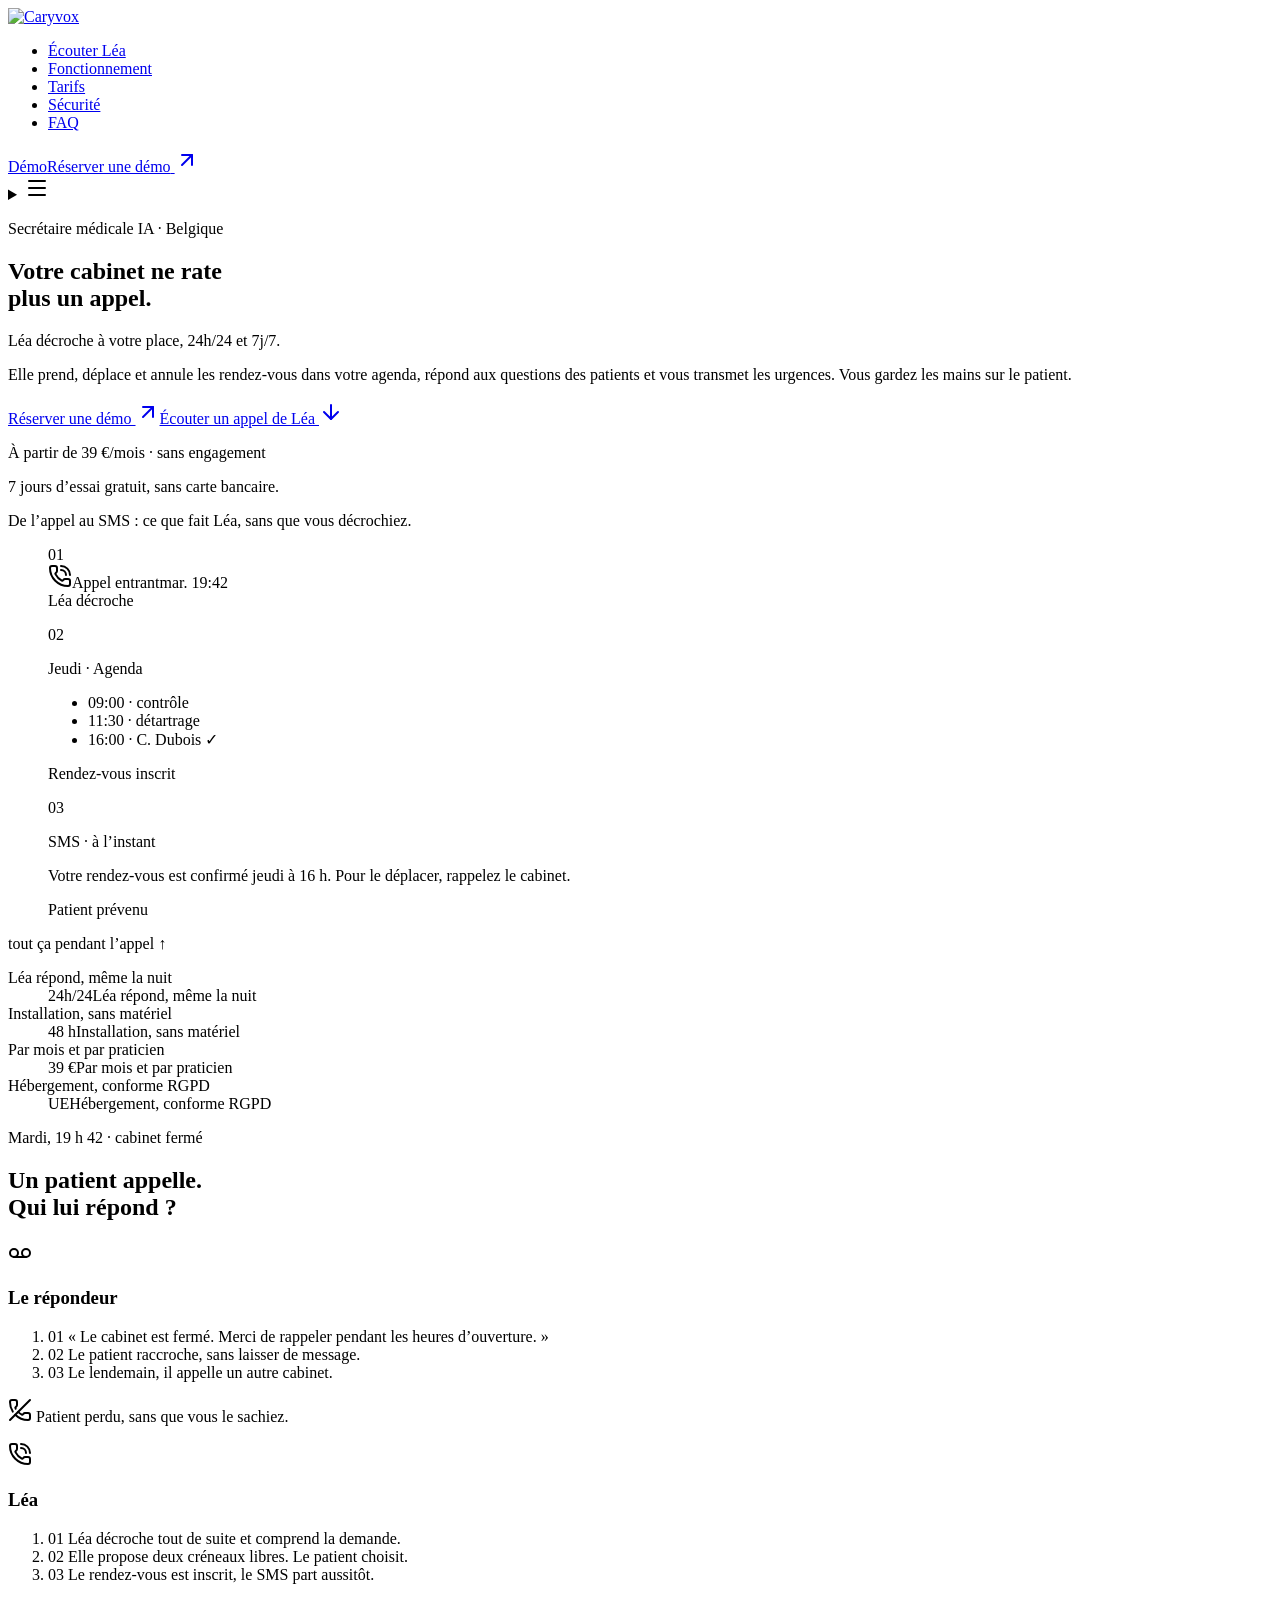
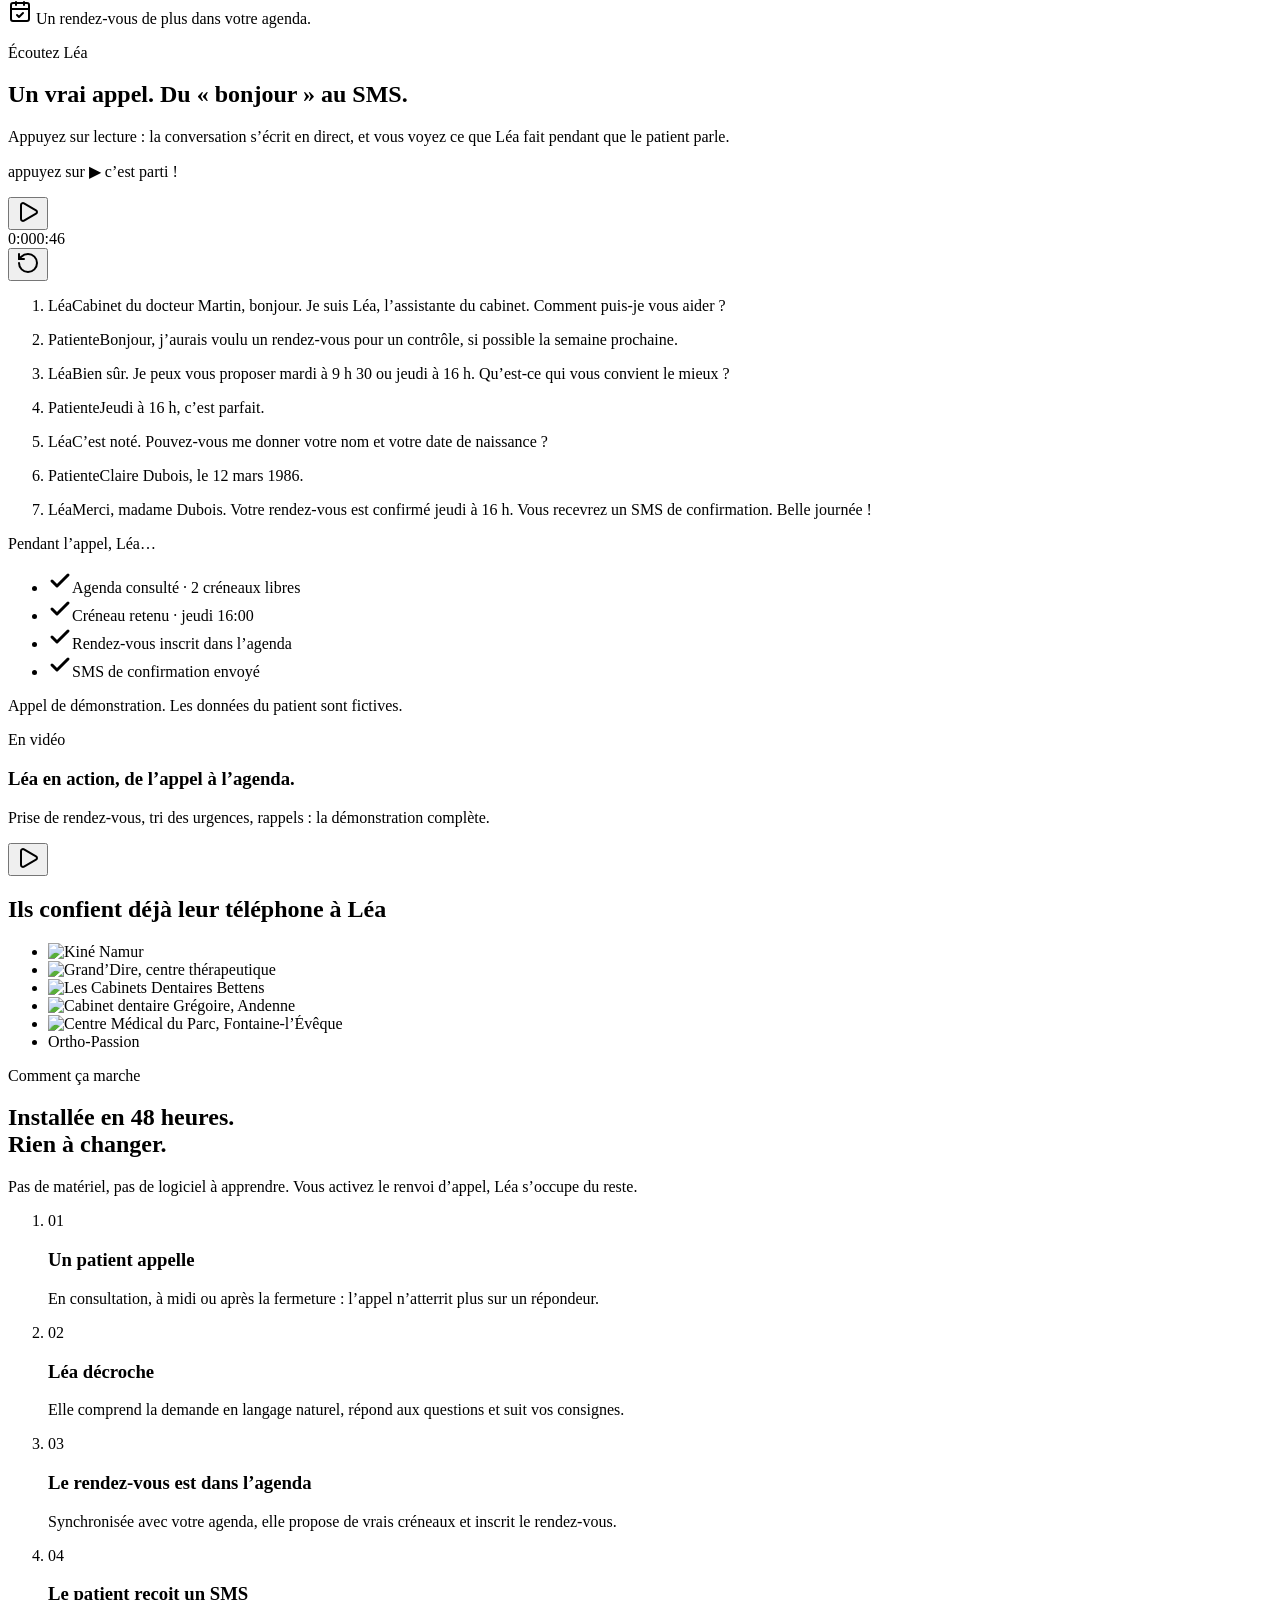
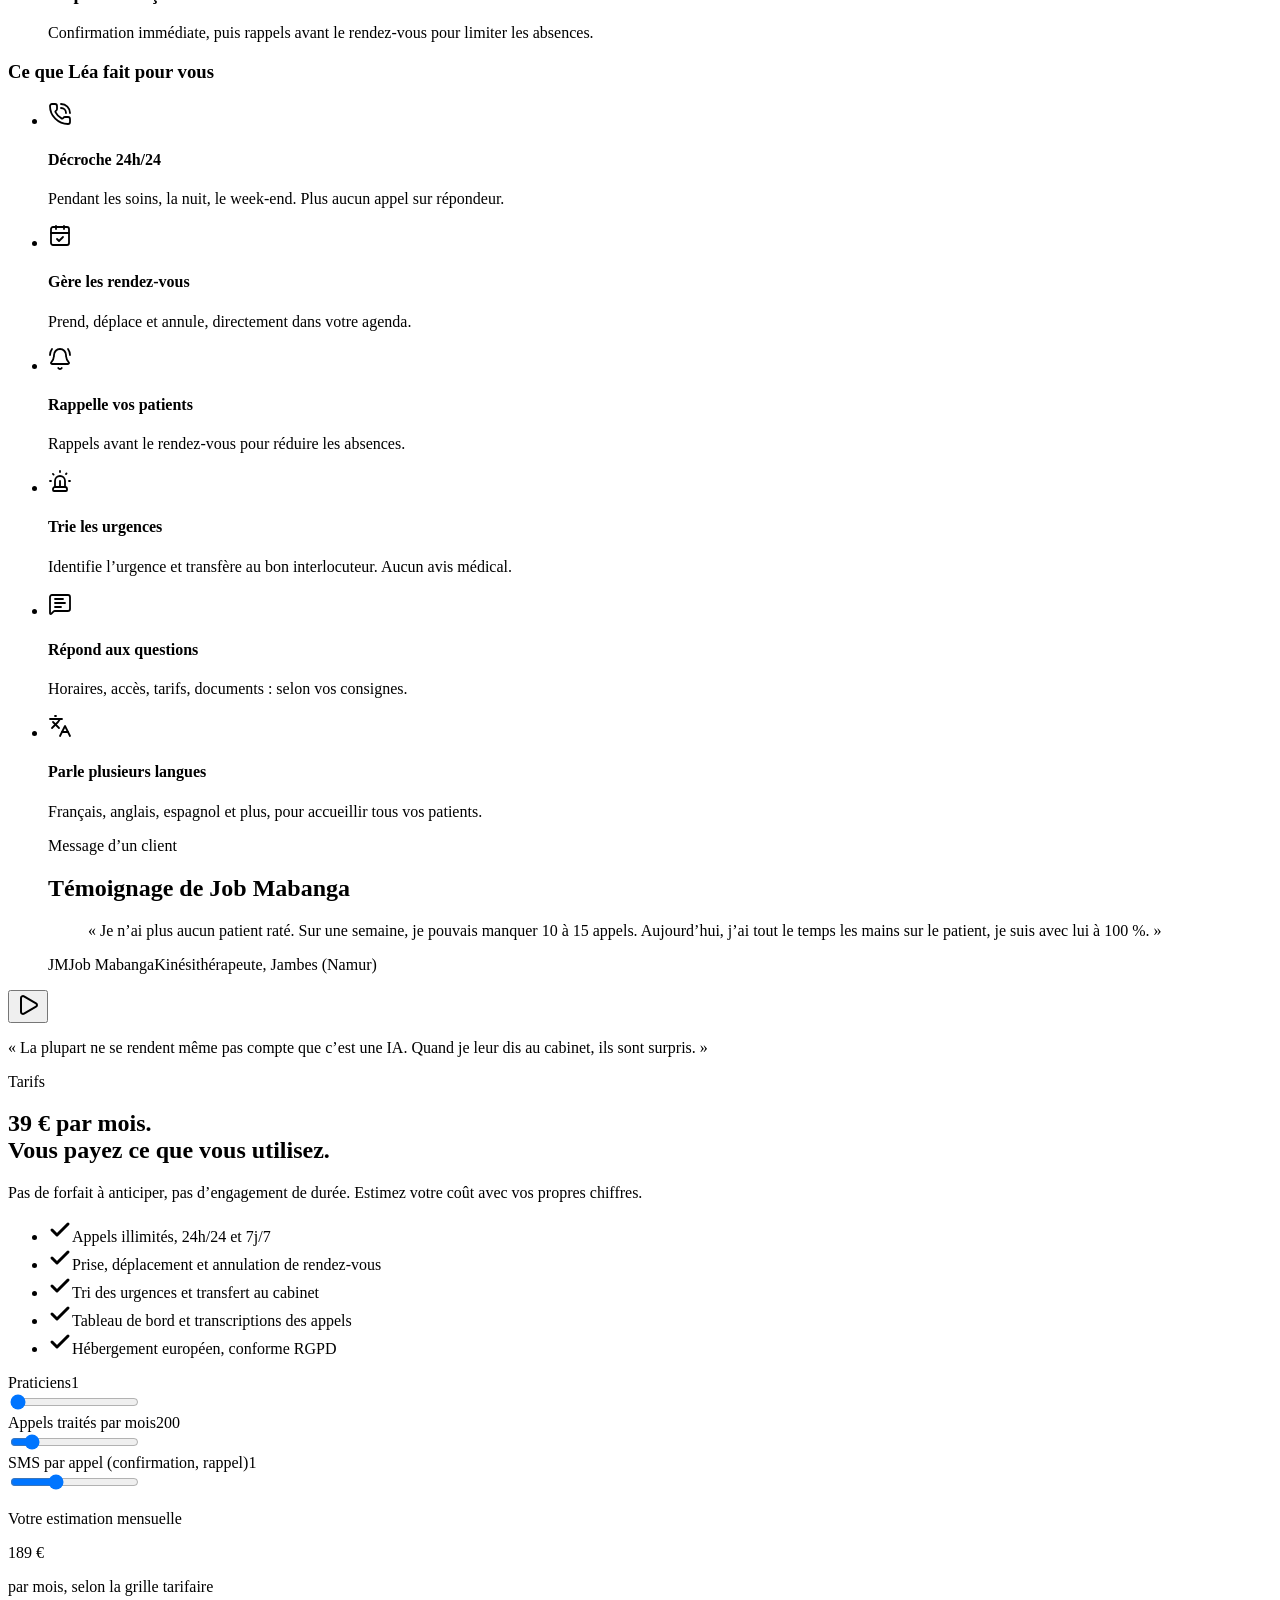
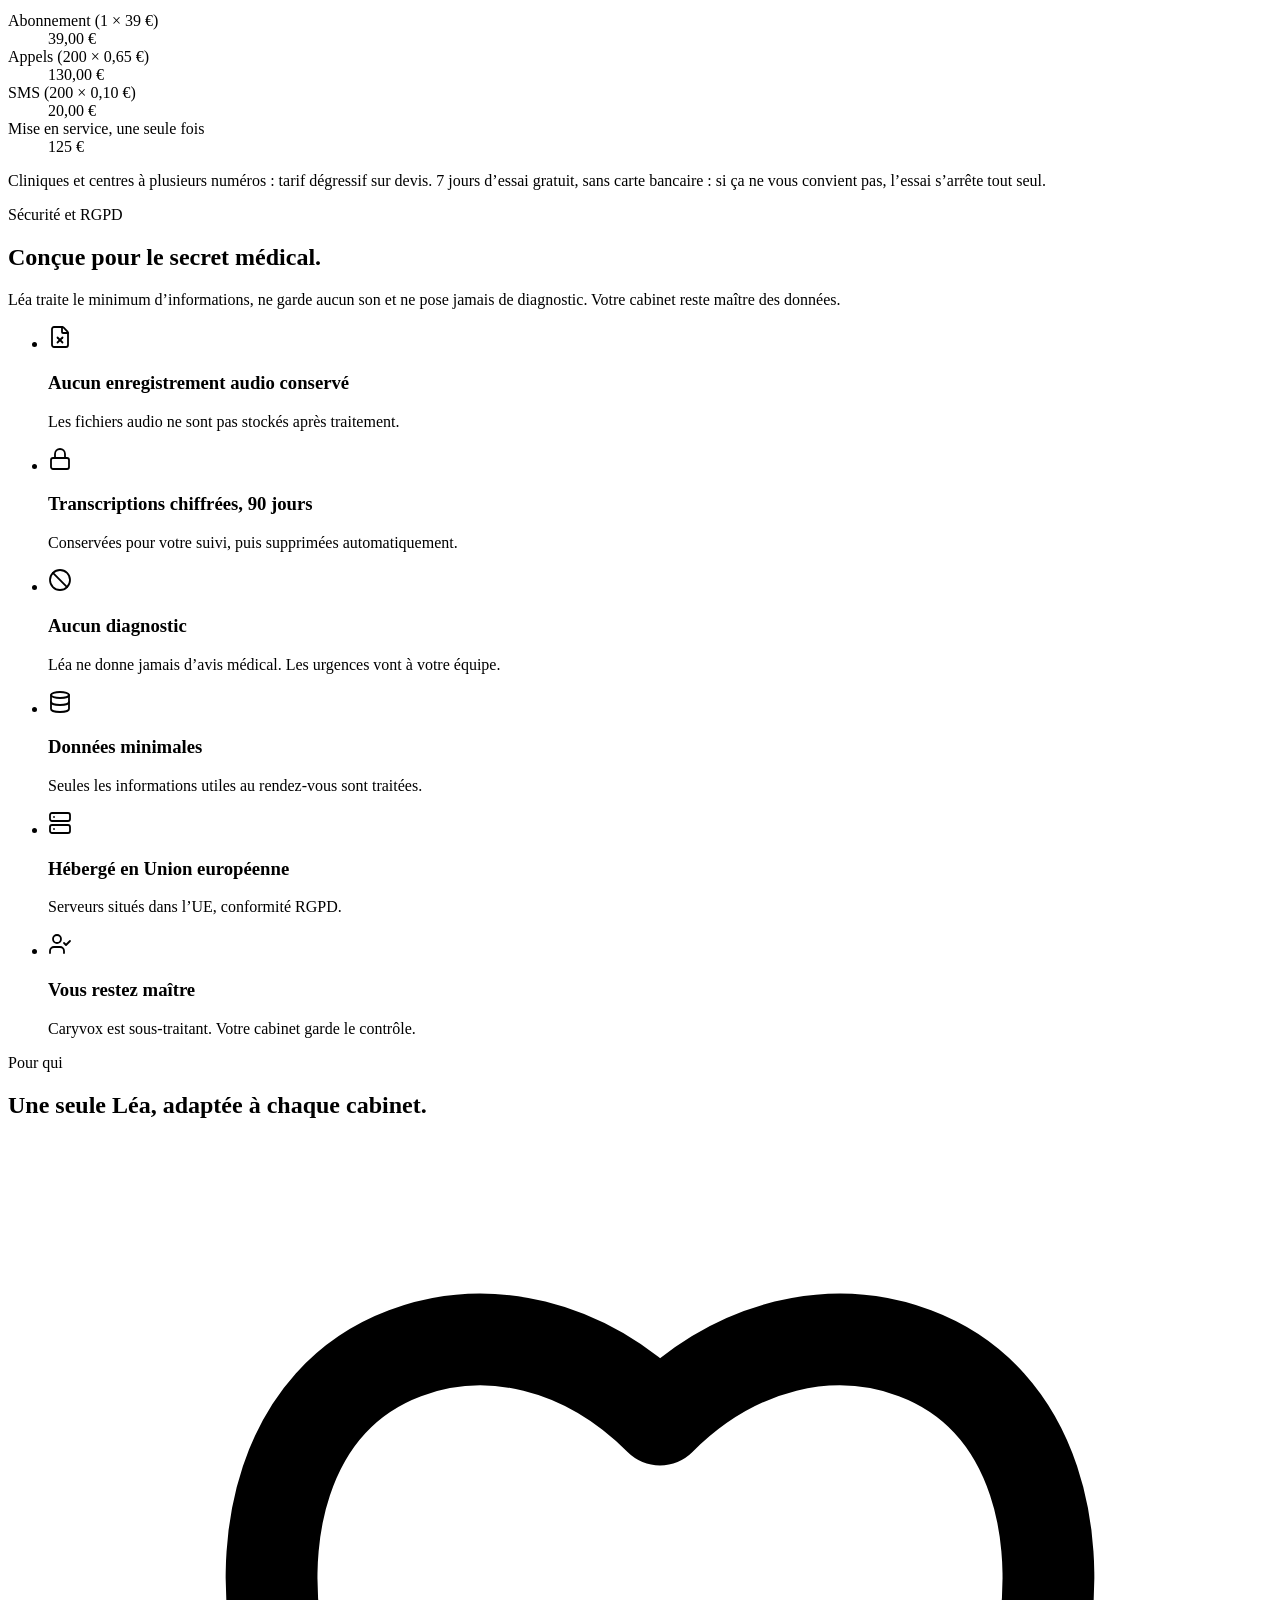
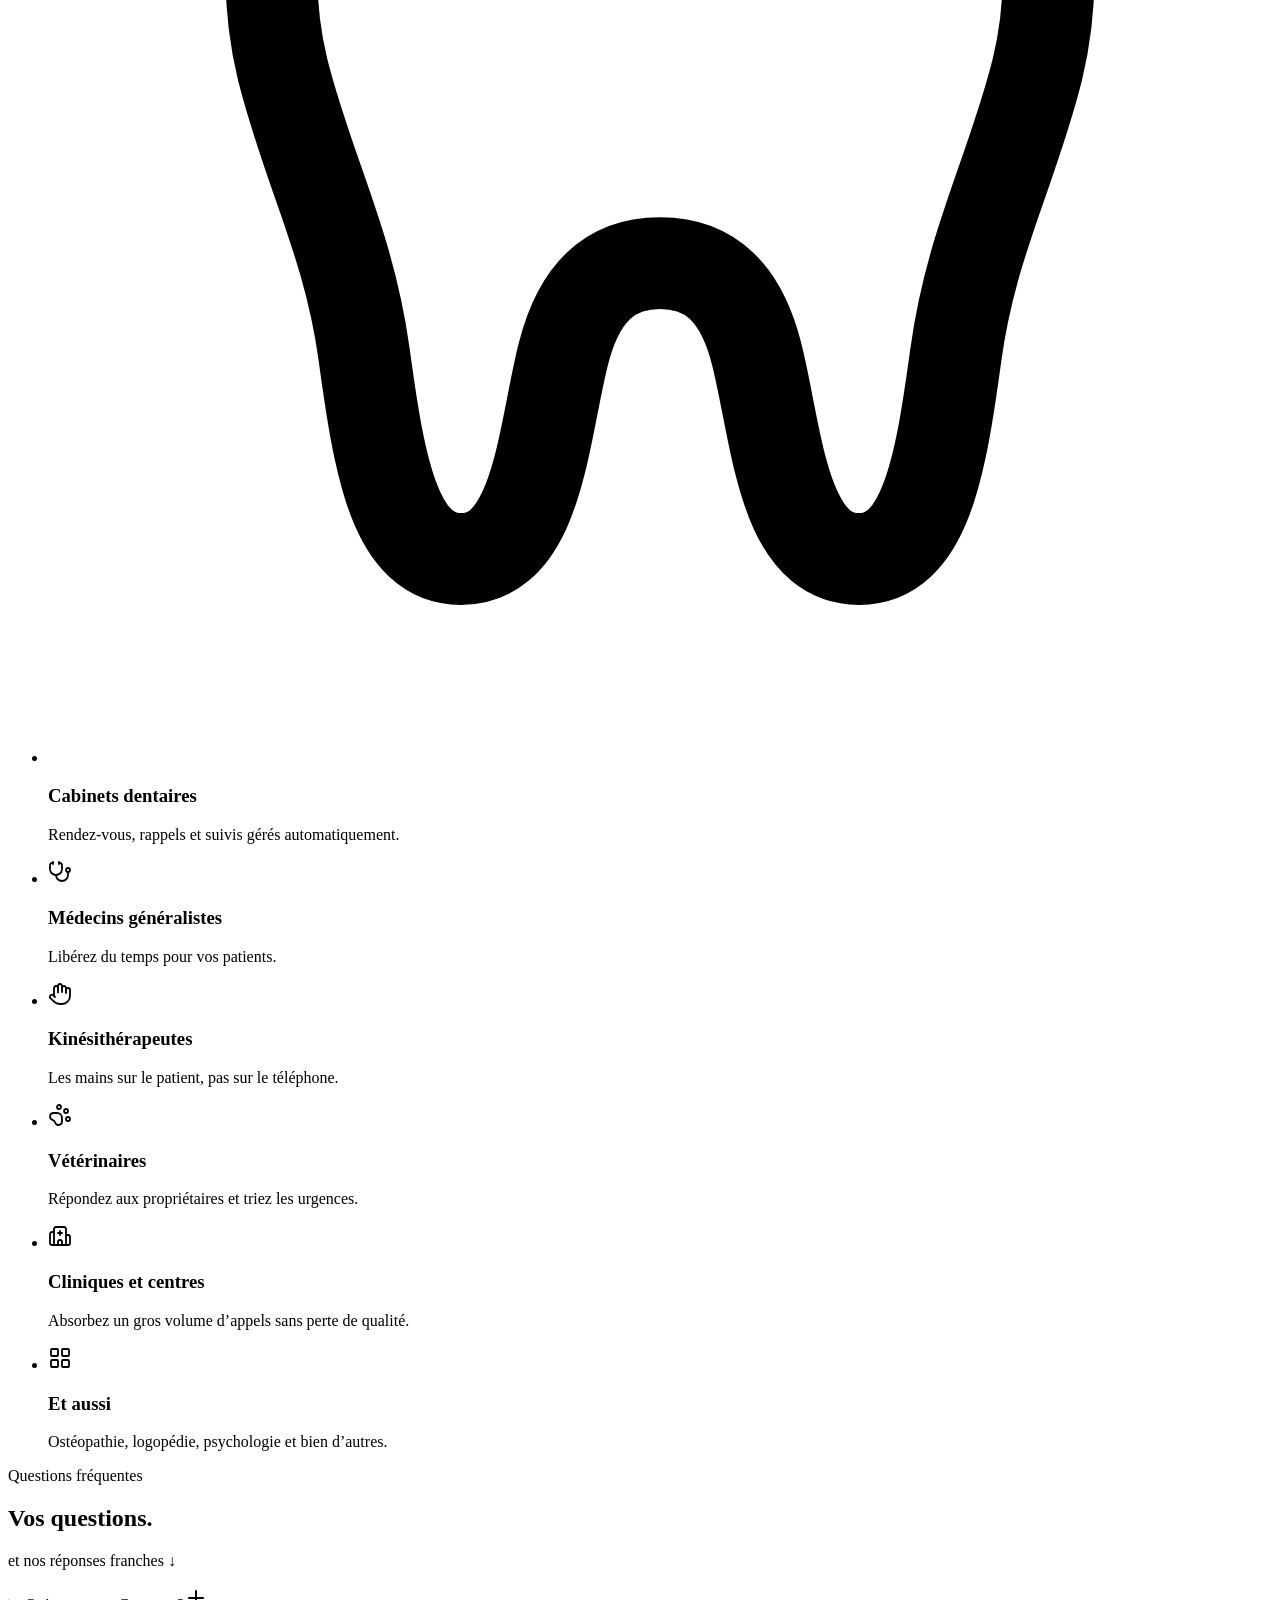
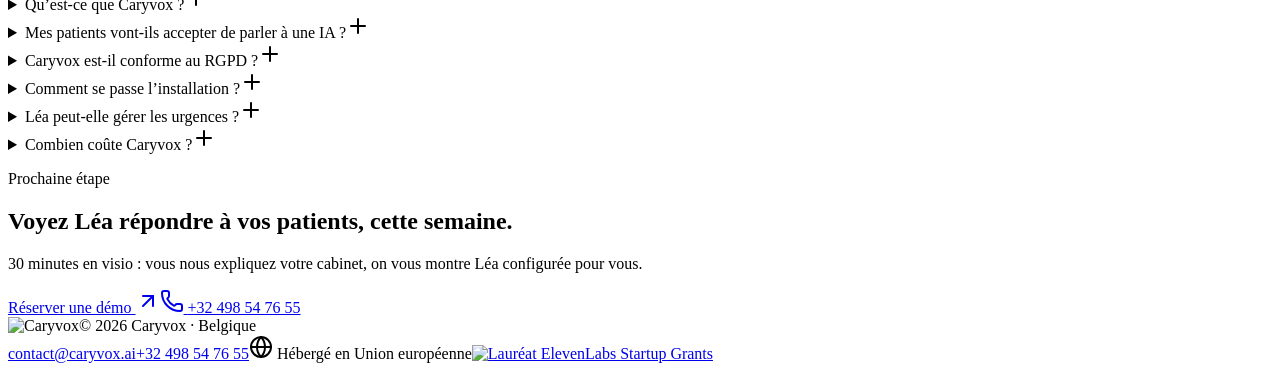
==== commit 64eabf37: "Maquette : style cahier (papier quadrillé, surligneur bleu ciel) Co-Authored-By: Claude Opus 5.5 <no" ====
--- a/index.html
+++ b/index.html
@@ -1 +1 @@
-<!DOCTYPE html><!--2Lh57p_mCzXQZynew8uc3--><html lang="fr-BE" class="__variable_718916 __variable_0366ab"><head><meta charSet="utf-8"/><meta name="viewport" content="width=device-width, initial-scale=1"/><link rel="preload" as="image" href="/caryvox-v3/caryvox-logo.png"/><link rel="preload" as="image" href="/caryvox-v3/elevenlabs-grants.webp"/><link rel="preload" as="image" href="/caryvox-v3/clients/logo-kinenamur.png"/><link rel="preload" as="image" href="/caryvox-v3/clients/logo-granddire-mono.png"/><link rel="preload" as="image" href="/caryvox-v3/clients/logo-bettens-mono.png"/><link rel="preload" as="image" href="/caryvox-v3/clients/logo-gregoire-mono.png"/><link rel="preload" as="image" href="/caryvox-v3/clients/logo-cmparc-mono.svg"/><link rel="preload" as="image" href="https://img.youtube.com/vi/KDjmMpWqbGs/hqdefault.jpg"/><link rel="preload" as="image" href="https://img.youtube.com/vi/ZtsCjllqp2M/hqdefault.jpg"/><link rel="stylesheet" href="/caryvox-v3/_next/static/css/bb149bc79dcc867c.css" data-precedence="next"/><link rel="preload" as="script" fetchPriority="low" href="/caryvox-v3/_next/static/chunks/webpack-9c4815f842862c12.js"/><script src="/caryvox-v3/_next/static/chunks/4bd1b696-c023c6e3521b1417.js" async=""></script><script src="/caryvox-v3/_next/static/chunks/255-7f7d04e952453eb0.js" async=""></script><script src="/caryvox-v3/_next/static/chunks/main-app-bc4d4ddfc058553a.js" async=""></script><script src="/caryvox-v3/_next/static/chunks/app/page-262d62c4925e07c4.js" async=""></script><title>Caryvox · Léa, la secrétaire médicale IA qui ne rate aucun appel</title><meta name="description" content="Léa décroche 24h/24, prend, déplace et annule les rendez-vous de votre cabinet et trie les urgences. À partir de 39 €/mois, sans engagement. Hébergé en Union européenne."/><meta name="robots" content="noindex, nofollow"/><script src="/caryvox-v3/_next/static/chunks/polyfills-42372ed130431b0a.js" noModule=""></script></head><body><div hidden=""><!--$--><!--/$--></div><header class="sticky top-0 z-40 px-3 pt-3 sm:px-4"><div class="mx-auto flex h-16 max-w-[1200px] items-center justify-between gap-4 rounded-2xl border border-trait bg-blanc/90 pr-2 pl-4 backdrop-blur-xl sm:pl-5"><a href="#haut" aria-label="Caryvox, accueil" class="shrink-0"><img src="/caryvox-v3/caryvox-logo.png" alt="Caryvox" width="136" height="36" class="h-7 w-auto sm:h-8"/></a><nav aria-label="Navigation principale" class="hidden lg:block"><ul class="flex items-center gap-1"><li><a href="#ecouter" class="rounded-lg px-3 py-2 text-[0.9375rem] font-medium text-ardoise transition-colors hover:bg-papier hover:text-nuit">Écouter Léa</a></li><li><a href="#fonctionnement" class="rounded-lg px-3 py-2 text-[0.9375rem] font-medium text-ardoise transition-colors hover:bg-papier hover:text-nuit">Fonctionnement</a></li><li><a href="#tarifs" class="rounded-lg px-3 py-2 text-[0.9375rem] font-medium text-ardoise transition-colors hover:bg-papier hover:text-nuit">Tarifs</a></li><li><a href="#securite" class="rounded-lg px-3 py-2 text-[0.9375rem] font-medium text-ardoise transition-colors hover:bg-papier hover:text-nuit">Sécurité</a></li><li><a href="#faq" class="rounded-lg px-3 py-2 text-[0.9375rem] font-medium text-ardoise transition-colors hover:bg-papier hover:text-nuit">FAQ</a></li></ul></nav><div class="flex items-center gap-2"><a href="tel:+32498547655" class="hidden rounded-lg px-3 py-2 text-[0.9375rem] font-medium text-ardoise hover:text-nuit xl:block">+32 498 54 76 55</a><a href="#demo" class="inline-flex h-11 items-center rounded-xl bg-nuit px-4 text-[0.9375rem] font-semibold whitespace-nowrap text-white transition-colors hover:bg-bleu-fonce">Réserver une démo</a><details class="group relative lg:hidden"><summary class="flex size-11 cursor-pointer list-none items-center justify-center rounded-xl text-nuit hover:bg-papier [&amp;::-webkit-details-marker]:hidden" aria-label="Menu"><svg xmlns="http://www.w3.org/2000/svg" width="24" height="24" viewBox="0 0 24 24" fill="none" stroke="currentColor" stroke-width="2" stroke-linecap="round" stroke-linejoin="round" class="lucide lucide-menu size-5" aria-hidden="true"><path d="M4 5h16"></path><path d="M4 12h16"></path><path d="M4 19h16"></path></svg></summary><ul class="absolute top-14 right-0 w-56 rounded-2xl border border-trait bg-blanc p-2 shadow-[0_12px_40px_-12px_rgb(11_27_51/0.25)]"><li><a href="#ecouter" class="block rounded-lg px-3 py-2.5 font-medium text-nuit hover:bg-papier">Écouter Léa</a></li><li><a href="#fonctionnement" class="block rounded-lg px-3 py-2.5 font-medium text-nuit hover:bg-papier">Fonctionnement</a></li><li><a href="#tarifs" class="block rounded-lg px-3 py-2.5 font-medium text-nuit hover:bg-papier">Tarifs</a></li><li><a href="#securite" class="block rounded-lg px-3 py-2.5 font-medium text-nuit hover:bg-papier">Sécurité</a></li><li><a href="#faq" class="block rounded-lg px-3 py-2.5 font-medium text-nuit hover:bg-papier">FAQ</a></li></ul></details></div></div></header><main id="haut"><section class="relative overflow-hidden pt-16 pb-10 sm:pt-24"><div class="conteneur text-center"><p class="etiquette">Secrétaire médicale IA pour les cabinets en Belgique</p><h1 class="mx-auto mt-6 max-w-4xl text-[2.75rem] leading-[1.02] font-semibold sm:text-7xl lg:text-[5.25rem]">Votre cabinet ne rate <span class="text-bleu">plus un appel.</span></h1><p class="mx-auto mt-6 max-w-2xl text-lg leading-relaxed text-ardoise sm:text-xl">Léa décroche à votre place, 24h/24 et 7j/7. Elle prend, déplace et annule les rendez-vous dans votre agenda, répond aux questions des patients et vous transmet les urgences.</p><div class="mt-10 flex flex-col justify-center gap-3 sm:flex-row"><a href="#ecouter" class="inline-flex h-13 items-center justify-center gap-2.5 rounded-xl bg-bleu px-6 font-semibold text-white transition-colors hover:bg-bleu-fonce"><svg xmlns="http://www.w3.org/2000/svg" width="24" height="24" viewBox="0 0 24 24" fill="none" stroke="currentColor" stroke-width="2" stroke-linecap="round" stroke-linejoin="round" class="lucide lucide-phone-call size-4.5" aria-hidden="true"><path d="M13 2a9 9 0 0 1 9 9"></path><path d="M13 6a5 5 0 0 1 5 5"></path><path d="M13.832 16.568a1 1 0 0 0 1.213-.303l.355-.465A2 2 0 0 1 17 15h3a2 2 0 0 1 2 2v3a2 2 0 0 1-2 2A18 18 0 0 1 2 4a2 2 0 0 1 2-2h3a2 2 0 0 1 2 2v3a2 2 0 0 1-.8 1.6l-.468.351a1 1 0 0 0-.292 1.233 14 14 0 0 0 6.392 6.384"></path></svg> Écouter un appel de Léa</a><a href="https://calendly.com/laurence-caryvox/30min" target="_blank" rel="noopener" class="inline-flex h-13 items-center justify-center gap-2 rounded-xl border border-trait-fort bg-blanc px-6 font-semibold text-nuit transition-colors hover:border-nuit">Réserver une démo <svg xmlns="http://www.w3.org/2000/svg" width="24" height="24" viewBox="0 0 24 24" fill="none" stroke="currentColor" stroke-width="2" stroke-linecap="round" stroke-linejoin="round" class="lucide lucide-arrow-right size-4" aria-hidden="true"><path d="M5 12h14"></path><path d="m12 5 7 7-7 7"></path></svg></a></div><p class="mt-6 text-sm text-ardoise">À partir de <!-- -->39<!-- --> €/mois · Sans engagement · <!-- -->7<!-- --> jours d’essai, sans carte bancaire</p></div><div class="mt-16 h-24 px-2 [mask-image:linear-gradient(90deg,transparent,#000_18%,#000_82%,transparent)] sm:h-28"><div aria-hidden="true" class="flex h-full min-w-0 items-center gap-[2px] overflow-hidden sm:gap-[3px] mx-auto max-w-[1400px] justify-between gap-0 [&amp;&gt;span]:w-[3px] [&amp;&gt;span]:flex-none [&amp;&gt;span]:bg-bleu/45 [&amp;&gt;span:nth-child(5n)]:bg-cyan/70"><span class="w-full min-w-px flex-1 rounded-full transition-colors duration-200 barre-onde bg-bleu/80" style="height:89%;animation-delay:0s"></span><span class="w-full min-w-px flex-1 rounded-full transition-colors duration-200 barre-onde bg-bleu/80" style="height:94%;animation-delay:-0.13s"></span><span class="w-full min-w-px flex-1 rounded-full transition-colors duration-200 barre-onde bg-bleu/80" style="height:84%;animation-delay:-0.26s"></span><span class="w-full min-w-px flex-1 rounded-full transition-colors duration-200 barre-onde bg-bleu/80" style="height:61%;animation-delay:-0.39s"></span><span class="w-full min-w-px flex-1 rounded-full transition-colors duration-200 barre-onde bg-bleu/80" style="height:30%;animation-delay:-0.52s"></span><span class="w-full min-w-px flex-1 rounded-full transition-colors duration-200 barre-onde bg-bleu/80" style="height:37%;animation-delay:-0.65s"></span><span class="w-full min-w-px flex-1 rounded-full transition-colors duration-200 barre-onde bg-bleu/80" style="height:59%;animation-delay:-0.78s"></span><span class="w-full min-w-px flex-1 rounded-full transition-colors duration-200 barre-onde bg-bleu/80" style="height:68%;animation-delay:-0.91s"></span><span class="w-full min-w-px flex-1 rounded-full transition-colors duration-200 barre-onde bg-bleu/80" style="height:63%;animation-delay:-1.04s"></span><span class="w-full min-w-px flex-1 rounded-full transition-colors duration-200 barre-onde bg-bleu/80" style="height:47%;animation-delay:-1.17s"></span><span class="w-full min-w-px flex-1 rounded-full transition-colors duration-200 barre-onde bg-bleu/80" style="height:25%;animation-delay:-1.3s"></span><span class="w-full min-w-px flex-1 rounded-full transition-colors duration-200 barre-onde bg-bleu/80" style="height:30%;animation-delay:-1.4300000000000002s"></span><span class="w-full min-w-px flex-1 rounded-full transition-colors duration-200 barre-onde bg-bleu/80" style="height:40%;animation-delay:0s"></span><span class="w-full min-w-px flex-1 rounded-full transition-colors duration-200 barre-onde bg-bleu/80" style="height:36%;animation-delay:-0.13s"></span><span class="w-full min-w-px flex-1 rounded-full transition-colors duration-200 barre-onde bg-bleu/80" style="height:20%;animation-delay:-0.26s"></span><span class="w-full min-w-px flex-1 rounded-full transition-colors duration-200 barre-onde bg-bleu/80" style="height:42%;animation-delay:-0.39s"></span><span class="w-full min-w-px flex-1 rounded-full transition-colors duration-200 barre-onde bg-bleu/80" style="height:69%;animation-delay:-0.52s"></span><span class="w-full min-w-px flex-1 rounded-full transition-colors duration-200 barre-onde bg-bleu/80" style="height:90%;animation-delay:-0.65s"></span><span class="w-full min-w-px flex-1 rounded-full transition-colors duration-200 barre-onde bg-bleu/80" style="height:98%;animation-delay:-0.78s"></span><span class="w-full min-w-px flex-1 rounded-full transition-colors duration-200 barre-onde bg-bleu/80" style="height:91%;animation-delay:-0.91s"></span><span class="w-full min-w-px flex-1 rounded-full transition-colors duration-200 barre-onde bg-bleu/80" style="height:70%;animation-delay:-1.04s"></span><span class="w-full min-w-px flex-1 rounded-full transition-colors duration-200 barre-onde bg-bleu/80" style="height:40%;animation-delay:-1.17s"></span><span class="w-full min-w-px flex-1 rounded-full transition-colors duration-200 barre-onde bg-bleu/80" style="height:26%;animation-delay:-1.3s"></span><span class="w-full min-w-px flex-1 rounded-full transition-colors duration-200 barre-onde bg-bleu/80" style="height:50%;animation-delay:-1.4300000000000002s"></span><span class="w-full min-w-px flex-1 rounded-full transition-colors duration-200 barre-onde bg-bleu/80" style="height:60%;animation-delay:0s"></span><span class="w-full min-w-px flex-1 rounded-full transition-colors duration-200 barre-onde bg-bleu/80" style="height:57%;animation-delay:-0.13s"></span><span class="w-full min-w-px flex-1 rounded-full transition-colors duration-200 barre-onde bg-bleu/80" style="height:42%;animation-delay:-0.26s"></span><span class="w-full min-w-px flex-1 rounded-full transition-colors duration-200 barre-onde bg-bleu/80" style="height:21%;animation-delay:-0.39s"></span><span class="w-full min-w-px flex-1 rounded-full transition-colors duration-200 barre-onde bg-bleu/80" style="height:34%;animation-delay:-0.52s"></span><span class="w-full min-w-px flex-1 rounded-full transition-colors duration-200 barre-onde bg-bleu/80" style="height:45%;animation-delay:-0.65s"></span><span class="w-full min-w-px flex-1 rounded-full transition-colors duration-200 barre-onde bg-bleu/80" style="height:42%;animation-delay:-0.78s"></span><span class="w-full min-w-px flex-1 rounded-full transition-colors duration-200 barre-onde bg-bleu/80" style="height:26%;animation-delay:-0.91s"></span><span class="w-full min-w-px flex-1 rounded-full transition-colors duration-200 barre-onde bg-bleu/80" style="height:36%;animation-delay:-1.04s"></span><span class="w-full min-w-px flex-1 rounded-full transition-colors duration-200 barre-onde bg-bleu/80" style="height:64%;animation-delay:-1.17s"></span><span class="w-full min-w-px flex-1 rounded-full transition-colors duration-200 barre-onde bg-bleu/80" style="height:88%;animation-delay:-1.3s"></span><span class="w-full min-w-px flex-1 rounded-full transition-colors duration-200 barre-onde bg-bleu/80" style="height:99%;animation-delay:-1.4300000000000002s"></span><span class="w-full min-w-px flex-1 rounded-full transition-colors duration-200 barre-onde bg-bleu/80" style="height:95%;animation-delay:0s"></span><span class="w-full min-w-px flex-1 rounded-full transition-colors duration-200 barre-onde bg-bleu/80" style="height:77%;animation-delay:-0.13s"></span><span class="w-full min-w-px flex-1 rounded-full transition-colors duration-200 barre-onde bg-bleu/80" style="height:49%;animation-delay:-0.26s"></span><span class="w-full min-w-px flex-1 rounded-full transition-colors duration-200 barre-onde bg-bleu/80" style="height:20%;animation-delay:-0.39s"></span><span class="w-full min-w-px flex-1 rounded-full transition-colors duration-200 barre-onde bg-bleu/80" style="height:40%;animation-delay:-0.52s"></span><span class="w-full min-w-px flex-1 rounded-full transition-colors duration-200 barre-onde bg-bleu/80" style="height:53%;animation-delay:-0.65s"></span><span class="w-full min-w-px flex-1 rounded-full transition-colors duration-200 barre-onde bg-bleu/80" style="height:51%;animation-delay:-0.78s"></span><span class="w-full min-w-px flex-1 rounded-full transition-colors duration-200 barre-onde bg-bleu/80" style="height:37%;animation-delay:-0.91s"></span><span class="w-full min-w-px flex-1 rounded-full transition-colors duration-200 barre-onde bg-bleu/80" style="height:19%;animation-delay:-1.04s"></span><span class="w-full min-w-px flex-1 rounded-full transition-colors duration-200 barre-onde bg-bleu/80" style="height:39%;animation-delay:-1.17s"></span><span class="w-full min-w-px flex-1 rounded-full transition-colors duration-200 barre-onde bg-bleu/80" style="height:51%;animation-delay:-1.3s"></span><span class="w-full min-w-px flex-1 rounded-full transition-colors duration-200 barre-onde bg-bleu/80" style="height:49%;animation-delay:-1.4300000000000002s"></span><span class="w-full min-w-px flex-1 rounded-full transition-colors duration-200 barre-onde bg-bleu/80" style="height:34%;animation-delay:0s"></span><span class="w-full min-w-px flex-1 rounded-full transition-colors duration-200 barre-onde bg-bleu/80" style="height:28%;animation-delay:-0.13s"></span><span class="w-full min-w-px flex-1 rounded-full transition-colors duration-200 barre-onde bg-bleu/80" style="height:58%;animation-delay:-0.26s"></span><span class="w-full min-w-px flex-1 rounded-full transition-colors duration-200 barre-onde bg-bleu/80" style="height:84%;animation-delay:-0.39s"></span><span class="w-full min-w-px flex-1 rounded-full transition-colors duration-200 barre-onde bg-bleu/80" style="height:98%;animation-delay:-0.52s"></span><span class="w-full min-w-px flex-1 rounded-full transition-colors duration-200 barre-onde bg-bleu/80" style="height:98%;animation-delay:-0.65s"></span><span class="w-full min-w-px flex-1 rounded-full transition-colors duration-200 barre-onde bg-bleu/80" style="height:83%;animation-delay:-0.78s"></span><span class="w-full min-w-px flex-1 rounded-full transition-colors duration-200 barre-onde bg-bleu/80" style="height:57%;animation-delay:-0.91s"></span><span class="w-full min-w-px flex-1 rounded-full transition-colors duration-200 barre-onde bg-bleu/80" style="height:28%;animation-delay:-1.04s"></span><span class="w-full min-w-px flex-1 rounded-full transition-colors duration-200 barre-onde bg-bleu/80" style="height:32%;animation-delay:-1.17s"></span><span class="w-full min-w-px flex-1 rounded-full transition-colors duration-200 barre-onde bg-bleu/80" style="height:46%;animation-delay:-1.3s"></span><span class="w-full min-w-px flex-1 rounded-full transition-colors duration-200 barre-onde bg-bleu/80" style="height:45%;animation-delay:-1.4300000000000002s"></span><span class="w-full min-w-px flex-1 rounded-full transition-colors duration-200 barre-onde bg-bleu/80" style="height:32%;animation-delay:0s"></span><span class="w-full min-w-px flex-1 rounded-full transition-colors duration-200 barre-onde bg-bleu/80" style="height:24%;animation-delay:-0.13s"></span><span class="w-full min-w-px flex-1 rounded-full transition-colors duration-200 barre-onde bg-bleu/80" style="height:44%;animation-delay:-0.26s"></span><span class="w-full min-w-px flex-1 rounded-full transition-colors duration-200 barre-onde bg-bleu/80" style="height:57%;animation-delay:-0.39s"></span><span class="w-full min-w-px flex-1 rounded-full transition-colors duration-200 barre-onde bg-bleu/80" style="height:57%;animation-delay:-0.52s"></span><span class="w-full min-w-px flex-1 rounded-full transition-colors duration-200 barre-onde bg-bleu/80" style="height:43%;animation-delay:-0.65s"></span><span class="w-full min-w-px flex-1 rounded-full transition-colors duration-200 barre-onde bg-bleu/80" style="height:19%;animation-delay:-0.78s"></span><span class="w-full min-w-px flex-1 rounded-full transition-colors duration-200 barre-onde bg-bleu/80" style="height:49%;animation-delay:-0.91s"></span><span class="w-full min-w-px flex-1 rounded-full transition-colors duration-200 barre-onde bg-bleu/80" style="height:77%;animation-delay:-1.04s"></span><span class="w-full min-w-px flex-1 rounded-full transition-colors duration-200 barre-onde bg-bleu/80" style="height:95%;animation-delay:-1.17s"></span><span class="w-full min-w-px flex-1 rounded-full transition-colors duration-200 barre-onde bg-bleu/80" style="height:98%;animation-delay:-1.3s"></span><span class="w-full min-w-px flex-1 rounded-full transition-colors duration-200 barre-onde bg-bleu/80" style="height:86%;animation-delay:-1.4300000000000002s"></span><span class="w-full min-w-px flex-1 rounded-full transition-colors duration-200 barre-onde bg-bleu/80" style="height:62%;animation-delay:0s"></span><span class="w-full min-w-px flex-1 rounded-full transition-colors duration-200 barre-onde bg-bleu/80" style="height:35%;animation-delay:-0.13s"></span><span class="w-full min-w-px flex-1 rounded-full transition-colors duration-200 barre-onde bg-bleu/80" style="height:26%;animation-delay:-0.26s"></span><span class="w-full min-w-px flex-1 rounded-full transition-colors duration-200 barre-onde bg-bleu/80" style="height:40%;animation-delay:-0.39s"></span><span class="w-full min-w-px flex-1 rounded-full transition-colors duration-200 barre-onde bg-bleu/80" style="height:40%;animation-delay:-0.52s"></span><span class="w-full min-w-px flex-1 rounded-full transition-colors duration-200 barre-onde bg-bleu/80" style="height:28%;animation-delay:-0.65s"></span><span class="w-full min-w-px flex-1 rounded-full transition-colors duration-200 barre-onde bg-bleu/80" style="height:28%;animation-delay:-0.78s"></span><span class="w-full min-w-px flex-1 rounded-full transition-colors duration-200 barre-onde bg-bleu/80" style="height:49%;animation-delay:-0.91s"></span><span class="w-full min-w-px flex-1 rounded-full transition-colors duration-200 barre-onde bg-bleu/80" style="height:63%;animation-delay:-1.04s"></span><span class="w-full min-w-px flex-1 rounded-full transition-colors duration-200 barre-onde bg-bleu/80" style="height:65%;animation-delay:-1.17s"></span><span class="w-full min-w-px flex-1 rounded-full transition-colors duration-200 barre-onde bg-bleu/80" style="height:52%;animation-delay:-1.3s"></span><span class="w-full min-w-px flex-1 rounded-full transition-colors duration-200 barre-onde bg-bleu/80" style="height:28%;animation-delay:-1.4300000000000002s"></span><span class="w-full min-w-px flex-1 rounded-full transition-colors duration-200 barre-onde bg-bleu/80" style="height:39%;animation-delay:0s"></span><span class="w-full min-w-px flex-1 rounded-full transition-colors duration-200 barre-onde bg-bleu/80" style="height:69%;animation-delay:-0.13s"></span><span class="w-full min-w-px flex-1 rounded-full transition-colors duration-200 barre-onde bg-bleu/80" style="height:89%;animation-delay:-0.26s"></span><span class="w-full min-w-px flex-1 rounded-full transition-colors duration-200 barre-onde bg-bleu/80" style="height:96%;animation-delay:-0.39s"></span><span class="w-full min-w-px flex-1 rounded-full transition-colors duration-200 barre-onde bg-bleu/80" style="height:87%;animation-delay:-0.52s"></span><span class="w-full min-w-px flex-1 rounded-full transition-colors duration-200 barre-onde bg-bleu/80" style="height:66%;animation-delay:-0.65s"></span><span class="w-full min-w-px flex-1 rounded-full transition-colors duration-200 barre-onde bg-bleu/80" style="height:39%;animation-delay:-0.78s"></span><span class="w-full min-w-px flex-1 rounded-full transition-colors duration-200 barre-onde bg-bleu/80" style="height:21%;animation-delay:-0.91s"></span><span class="w-full min-w-px flex-1 rounded-full transition-colors duration-200 barre-onde bg-bleu/80" style="height:35%;animation-delay:-1.04s"></span><span class="w-full min-w-px flex-1 rounded-full transition-colors duration-200 barre-onde bg-bleu/80" style="height:37%;animation-delay:-1.17s"></span><span class="w-full min-w-px flex-1 rounded-full transition-colors duration-200 barre-onde bg-bleu/80" style="height:25%;animation-delay:-1.3s"></span><span class="w-full min-w-px flex-1 rounded-full transition-colors duration-200 barre-onde bg-bleu/80" style="height:31%;animation-delay:-1.4300000000000002s"></span><span class="w-full min-w-px flex-1 rounded-full transition-colors duration-200 barre-onde bg-bleu/80" style="height:53%;animation-delay:0s"></span><span class="w-full min-w-px flex-1 rounded-full transition-colors duration-200 barre-onde bg-bleu/80" style="height:69%;animation-delay:-0.13s"></span><span class="w-full min-w-px flex-1 rounded-full transition-colors duration-200 barre-onde bg-bleu/80" style="height:73%;animation-delay:-0.26s"></span><span class="w-full min-w-px flex-1 rounded-full transition-colors duration-200 barre-onde bg-bleu/80" style="height:62%;animation-delay:-0.39s"></span><span class="w-full min-w-px flex-1 rounded-full transition-colors duration-200 barre-onde bg-bleu/80" style="height:39%;animation-delay:-0.52s"></span><span class="w-full min-w-px flex-1 rounded-full transition-colors duration-200 barre-onde bg-bleu/80" style="height:28%;animation-delay:-0.65s"></span><span class="w-full min-w-px flex-1 rounded-full transition-colors duration-200 barre-onde bg-bleu/80" style="height:59%;animation-delay:-0.78s"></span><span class="w-full min-w-px flex-1 rounded-full transition-colors duration-200 barre-onde bg-bleu/80" style="height:82%;animation-delay:-0.91s"></span><span class="w-full min-w-px flex-1 rounded-full transition-colors duration-200 barre-onde bg-bleu/80" style="height:91%;animation-delay:-1.04s"></span><span class="w-full min-w-px flex-1 rounded-full transition-colors duration-200 barre-onde bg-bleu/80" style="height:85%;animation-delay:-1.17s"></span><span class="w-full min-w-px flex-1 rounded-full transition-colors duration-200 barre-onde bg-bleu/80" style="height:67%;animation-delay:-1.3s"></span><span class="w-full min-w-px flex-1 rounded-full transition-colors duration-200 barre-onde bg-bleu/80" style="height:42%;animation-delay:-1.4300000000000002s"></span><span class="w-full min-w-px flex-1 rounded-full transition-colors duration-200 barre-onde bg-bleu/80" style="height:19%;animation-delay:0s"></span><span class="w-full min-w-px flex-1 rounded-full transition-colors duration-200 barre-onde bg-bleu/80" style="height:32%;animation-delay:-0.13s"></span><span class="w-full min-w-px flex-1 rounded-full transition-colors duration-200 barre-onde bg-bleu/80" style="height:34%;animation-delay:-0.26s"></span><span class="w-full min-w-px flex-1 rounded-full transition-colors duration-200 barre-onde bg-bleu/80" style="height:23%;animation-delay:-0.39s"></span><span class="w-full min-w-px flex-1 rounded-full transition-colors duration-200 barre-onde bg-bleu/80" style="height:33%;animation-delay:-0.52s"></span><span class="w-full min-w-px flex-1 rounded-full transition-colors duration-200 barre-onde bg-bleu/80" style="height:56%;animation-delay:-0.65s"></span><span class="w-full min-w-px flex-1 rounded-full transition-colors duration-200 barre-onde bg-bleu/80" style="height:74%;animation-delay:-0.78s"></span><span class="w-full min-w-px flex-1 rounded-full transition-colors duration-200 barre-onde bg-bleu/80" style="height:81%;animation-delay:-0.91s"></span><span class="w-full min-w-px flex-1 rounded-full transition-colors duration-200 barre-onde bg-bleu/80" style="height:72%;animation-delay:-1.04s"></span><span class="w-full min-w-px flex-1 rounded-full transition-colors duration-200 barre-onde bg-bleu/80" style="height:50%;animation-delay:-1.17s"></span><span class="w-full min-w-px flex-1 rounded-full transition-colors duration-200 barre-onde bg-bleu/80" style="height:19%;animation-delay:-1.3s"></span><span class="w-full min-w-px flex-1 rounded-full transition-colors duration-200 barre-onde bg-bleu/80" style="height:48%;animation-delay:-1.4300000000000002s"></span><span class="w-full min-w-px flex-1 rounded-full transition-colors duration-200 barre-onde bg-bleu/80" style="height:73%;animation-delay:0s"></span><span class="w-full min-w-px flex-1 rounded-full transition-colors duration-200 barre-onde bg-bleu/80" style="height:85%;animation-delay:-0.13s"></span><span class="w-full min-w-px flex-1 rounded-full transition-colors duration-200 barre-onde bg-bleu/80" style="height:82%;animation-delay:-0.26s"></span><span class="w-full min-w-px flex-1 rounded-full transition-colors duration-200 barre-onde bg-bleu/80" style="height:66%;animation-delay:-0.39s"></span><span class="w-full min-w-px flex-1 rounded-full transition-colors duration-200 barre-onde bg-bleu/80" style="height:43%;animation-delay:-0.52s"></span><span class="w-full min-w-px flex-1 rounded-full transition-colors duration-200 barre-onde bg-bleu/80" style="height:20%;animation-delay:-0.65s"></span><span class="w-full min-w-px flex-1 rounded-full transition-colors duration-200 barre-onde bg-bleu/80" style="height:31%;animation-delay:-0.78s"></span><span class="w-full min-w-px flex-1 rounded-full transition-colors duration-200 barre-onde bg-bleu/80" style="height:34%;animation-delay:-0.91s"></span><span class="w-full min-w-px flex-1 rounded-full transition-colors duration-200 barre-onde bg-bleu/80" style="height:23%;animation-delay:-1.04s"></span><span class="w-full min-w-px flex-1 rounded-full transition-colors duration-200 barre-onde bg-bleu/80" style="height:34%;animation-delay:-1.17s"></span><span class="w-full min-w-px flex-1 rounded-full transition-colors duration-200 barre-onde bg-bleu/80" style="height:58%;animation-delay:-1.3s"></span><span class="w-full min-w-px flex-1 rounded-full transition-colors duration-200 barre-onde bg-bleu/80" style="height:78%;animation-delay:-1.4300000000000002s"></span><span class="w-full min-w-px flex-1 rounded-full transition-colors duration-200 barre-onde bg-bleu/80" style="height:87%;animation-delay:0s"></span><span class="w-full min-w-px flex-1 rounded-full transition-colors duration-200 barre-onde bg-bleu/80" style="height:81%;animation-delay:-0.13s"></span><span class="w-full min-w-px flex-1 rounded-full transition-colors duration-200 barre-onde bg-bleu/80" style="height:61%;animation-delay:-0.26s"></span><span class="w-full min-w-px flex-1 rounded-full transition-colors duration-200 barre-onde bg-bleu/80" style="height:31%;animation-delay:-0.39s"></span><span class="w-full min-w-px flex-1 rounded-full transition-colors duration-200 barre-onde bg-bleu/80" style="height:37%;animation-delay:-0.52s"></span><span class="w-full min-w-px flex-1 rounded-full transition-colors duration-200 barre-onde bg-bleu/80" style="height:63%;animation-delay:-0.65s"></span><span class="w-full min-w-px flex-1 rounded-full transition-colors duration-200 barre-onde bg-bleu/80" style="height:78%;animation-delay:-0.78s"></span><span class="w-full min-w-px flex-1 rounded-full transition-colors duration-200 barre-onde bg-bleu/80" style="height:77%;animation-delay:-0.91s"></span><span class="w-full min-w-px flex-1 rounded-full transition-colors duration-200 barre-onde bg-bleu/80" style="height:64%;animation-delay:-1.04s"></span><span class="w-full min-w-px flex-1 rounded-full transition-colors duration-200 barre-onde bg-bleu/80" style="height:42%;animation-delay:-1.17s"></span><span class="w-full min-w-px flex-1 rounded-full transition-colors duration-200 barre-onde bg-bleu/80" style="height:20%;animation-delay:-1.3s"></span><span class="w-full min-w-px flex-1 rounded-full transition-colors duration-200 barre-onde bg-bleu/80" style="height:32%;animation-delay:-1.4300000000000002s"></span><span class="w-full min-w-px flex-1 rounded-full transition-colors duration-200 barre-onde bg-bleu/80" style="height:35%;animation-delay:0s"></span><span class="w-full min-w-px flex-1 rounded-full transition-colors duration-200 barre-onde bg-bleu/80" style="height:25%;animation-delay:-0.13s"></span><span class="w-full min-w-px flex-1 rounded-full transition-colors duration-200 barre-onde bg-bleu/80" style="height:32%;animation-delay:-0.26s"></span><span class="w-full min-w-px flex-1 rounded-full transition-colors duration-200 barre-onde bg-bleu/80" style="height:58%;animation-delay:-0.39s"></span><span class="w-full min-w-px flex-1 rounded-full transition-colors duration-200 barre-onde bg-bleu/80" style="height:80%;animation-delay:-0.52s"></span><span class="w-full min-w-px flex-1 rounded-full transition-colors duration-200 barre-onde bg-bleu/80" style="height:92%;animation-delay:-0.65s"></span><span class="w-full min-w-px flex-1 rounded-full transition-colors duration-200 barre-onde bg-bleu/80" style="height:89%;animation-delay:-0.78s"></span><span class="w-full min-w-px flex-1 rounded-full transition-colors duration-200 barre-onde bg-bleu/80" style="height:71%;animation-delay:-0.91s"></span><span class="w-full min-w-px flex-1 rounded-full transition-colors duration-200 barre-onde bg-bleu/80" style="height:43%;animation-delay:-1.04s"></span><span class="w-full min-w-px flex-1 rounded-full transition-colors duration-200 barre-onde bg-bleu/80" style="height:25%;animation-delay:-1.17s"></span><span class="w-full min-w-px flex-1 rounded-full transition-colors duration-200 barre-onde bg-bleu/80" style="height:53%;animation-delay:-1.3s"></span><span class="w-full min-w-px flex-1 rounded-full transition-colors duration-200 barre-onde bg-bleu/80" style="height:69%;animation-delay:-1.4300000000000002s"></span><span class="w-full min-w-px flex-1 rounded-full transition-colors duration-200 barre-onde bg-bleu/80" style="height:71%;animation-delay:0s"></span><span class="w-full min-w-px flex-1 rounded-full transition-colors duration-200 barre-onde bg-bleu/80" style="height:60%;animation-delay:-0.13s"></span><span class="w-full min-w-px flex-1 rounded-full transition-colors duration-200 barre-onde bg-bleu/80" style="height:39%;animation-delay:-0.26s"></span><span class="w-full min-w-px flex-1 rounded-full transition-colors duration-200 barre-onde bg-bleu/80" style="height:18%;animation-delay:-0.39s"></span></div></div></section><section aria-labelledby="titre-clients" class="border-y border-trait bg-blanc"><div class="conteneur py-10"><h2 id="titre-clients" class="text-center font-sans text-sm font-medium tracking-normal text-ardoise">Ils confient déjà leur téléphone à Léa</h2><ul class="mt-7 flex flex-wrap items-center justify-center gap-x-12 gap-y-6"><li class="flex items-center"><img src="/caryvox-v3/clients/logo-kinenamur.png" alt="Kiné Namur" class="h-10 w-auto object-contain opacity-75 mix-blend-multiply grayscale transition-opacity hover:opacity-100"/></li><li class="flex items-center"><img src="/caryvox-v3/clients/logo-granddire-mono.png" alt="Grand’Dire, centre thérapeutique" class="h-14 w-auto object-contain opacity-75 mix-blend-multiply grayscale transition-opacity hover:opacity-100"/></li><li class="flex items-center"><img src="/caryvox-v3/clients/logo-bettens-mono.png" alt="Les Cabinets Dentaires Bettens" class="h-10 w-auto object-contain opacity-75 mix-blend-multiply grayscale transition-opacity hover:opacity-100"/></li><li class="flex items-center"><img src="/caryvox-v3/clients/logo-gregoire-mono.png" alt="Cabinet dentaire Grégoire, Andenne" class="h-14 w-auto object-contain opacity-75 mix-blend-multiply grayscale transition-opacity hover:opacity-100"/></li><li class="flex items-center"><img src="/caryvox-v3/clients/logo-cmparc-mono.svg" alt="Centre Médical du Parc, Fontaine-l’Évêque" class="h-10 w-auto object-contain opacity-75 mix-blend-multiply grayscale transition-opacity hover:opacity-100"/></li><li class="flex items-center"><span class="font-titre text-xl font-semibold tracking-tight text-nuit/65">Ortho-Passion</span></li></ul></div></section><section id="ecouter" aria-labelledby="titre-ecouter" class="scroll-mt-24 py-24 sm:py-32"><div class="conteneur"><div class="max-w-2xl"><p class="etiquette">Écoutez Léa</p><h2 id="titre-ecouter" class="mt-4 text-[2.25rem] leading-[1.05] font-semibold sm:text-5xl">Un vrai appel, du premier « bonjour » au SMS de confirmation.</h2><p class="mt-5 text-lg leading-relaxed text-ardoise">Appuyez sur lecture : la conversation s’affiche en direct, et vous voyez ce que Léa fait pendant que le patient parle.</p></div><div class="mt-12"><div class="grid overflow-hidden rounded-3xl border border-trait bg-blanc lg:grid-cols-12"><audio src="/caryvox-v3/audio/appel-lea.mp3" preload="metadata"></audio><div class="min-w-0 p-5 sm:p-8 lg:col-span-8"><div class="flex items-center gap-4"><button type="button" aria-label="Écouter l’appel" class="flex size-14 shrink-0 cursor-pointer items-center justify-center rounded-full bg-bleu text-white transition-[background-color,transform] hover:bg-bleu-fonce active:scale-95"><svg xmlns="http://www.w3.org/2000/svg" width="24" height="24" viewBox="0 0 24 24" fill="none" stroke="currentColor" stroke-width="2" stroke-linecap="round" stroke-linejoin="round" class="lucide lucide-play ml-0.5 size-6" aria-hidden="true"><path d="M5 5a2 2 0 0 1 3.008-1.728l11.997 6.998a2 2 0 0 1 .003 3.458l-12 7A2 2 0 0 1 5 19z"></path></svg></button><div class="min-w-0 flex-1"><div class="h-10"><div aria-hidden="true" class="flex h-full min-w-0 items-center gap-[2px] overflow-hidden sm:gap-[3px] "><span class="w-full min-w-px flex-1 rounded-full transition-colors duration-200  bg-bleu" style="height:20%"></span><span class="w-full min-w-px flex-1 rounded-full transition-colors duration-200  bg-trait-fort" style="height:41%"></span><span class="w-full min-w-px flex-1 rounded-full transition-colors duration-200  bg-trait-fort" style="height:56%"></span><span class="w-full min-w-px flex-1 rounded-full transition-colors duration-200  bg-trait-fort" style="height:60%"></span><span class="w-full min-w-px flex-1 rounded-full transition-colors duration-200  bg-trait-fort" style="height:49%"></span><span class="w-full min-w-px flex-1 rounded-full transition-colors duration-200  bg-trait-fort" style="height:25%"></span><span class="w-full min-w-px flex-1 rounded-full transition-colors duration-200  bg-trait-fort" style="height:41%"></span><span class="w-full min-w-px flex-1 rounded-full transition-colors duration-200  bg-trait-fort" style="height:70%"></span><span class="w-full min-w-px flex-1 rounded-full transition-colors duration-200  bg-trait-fort" style="height:91%"></span><span class="w-full min-w-px flex-1 rounded-full transition-colors duration-200  bg-trait-fort" style="height:98%"></span><span class="w-full min-w-px flex-1 rounded-full transition-colors duration-200  bg-trait-fort" style="height:90%"></span><span class="w-full min-w-px flex-1 rounded-full transition-colors duration-200  bg-trait-fort" style="height:69%"></span><span class="w-full min-w-px flex-1 rounded-full transition-colors duration-200  bg-trait-fort" style="height:42%"></span><span class="w-full min-w-px flex-1 rounded-full transition-colors duration-200  bg-trait-fort" style="height:20%"></span><span class="w-full min-w-px flex-1 rounded-full transition-colors duration-200  bg-trait-fort" style="height:37%"></span><span class="w-full min-w-px flex-1 rounded-full transition-colors duration-200  bg-trait-fort" style="height:40%"></span><span class="w-full min-w-px flex-1 rounded-full transition-colors duration-200  bg-trait-fort" style="height:31%"></span><span class="w-full min-w-px flex-1 rounded-full transition-colors duration-200  bg-trait-fort" style="height:24%"></span><span class="w-full min-w-px flex-1 rounded-full transition-colors duration-200  bg-trait-fort" style="height:46%"></span><span class="w-full min-w-px flex-1 rounded-full transition-colors duration-200  bg-trait-fort" style="height:62%"></span><span class="w-full min-w-px flex-1 rounded-full transition-colors duration-200  bg-trait-fort" style="height:68%"></span><span class="w-full min-w-px flex-1 rounded-full transition-colors duration-200  bg-trait-fort" style="height:58%"></span><span class="w-full min-w-px flex-1 rounded-full transition-colors duration-200  bg-trait-fort" style="height:36%"></span><span class="w-full min-w-px flex-1 rounded-full transition-colors duration-200  bg-trait-fort" style="height:30%"></span><span class="w-full min-w-px flex-1 rounded-full transition-colors duration-200  bg-trait-fort" style="height:61%"></span><span class="w-full min-w-px flex-1 rounded-full transition-colors duration-200  bg-trait-fort" style="height:85%"></span><span class="w-full min-w-px flex-1 rounded-full transition-colors duration-200  bg-trait-fort" style="height:95%"></span><span class="w-full min-w-px flex-1 rounded-full transition-colors duration-200  bg-trait-fort" style="height:90%"></span><span class="w-full min-w-px flex-1 rounded-full transition-colors duration-200  bg-trait-fort" style="height:71%"></span><span class="w-full min-w-px flex-1 rounded-full transition-colors duration-200  bg-trait-fort" style="height:46%"></span><span class="w-full min-w-px flex-1 rounded-full transition-colors duration-200  bg-trait-fort" style="height:21%"></span><span class="w-full min-w-px flex-1 rounded-full transition-colors duration-200  bg-trait-fort" style="height:32%"></span><span class="w-full min-w-px flex-1 rounded-full transition-colors duration-200  bg-trait-fort" style="height:37%"></span><span class="w-full min-w-px flex-1 rounded-full transition-colors duration-200  bg-trait-fort" style="height:28%"></span><span class="w-full min-w-px flex-1 rounded-full transition-colors duration-200  bg-trait-fort" style="height:27%"></span><span class="w-full min-w-px flex-1 rounded-full transition-colors duration-200  bg-trait-fort" style="height:50%"></span><span class="w-full min-w-px flex-1 rounded-full transition-colors duration-200  bg-trait-fort" style="height:68%"></span><span class="w-full min-w-px flex-1 rounded-full transition-colors duration-200  bg-trait-fort" style="height:75%"></span><span class="w-full min-w-px flex-1 rounded-full transition-colors duration-200  bg-trait-fort" style="height:68%"></span><span class="w-full min-w-px flex-1 rounded-full transition-colors duration-200  bg-trait-fort" style="height:47%"></span><span class="w-full min-w-px flex-1 rounded-full transition-colors duration-200  bg-trait-fort" style="height:19%"></span><span class="w-full min-w-px flex-1 rounded-full transition-colors duration-200  bg-trait-fort" style="height:51%"></span><span class="w-full min-w-px flex-1 rounded-full transition-colors duration-200  bg-trait-fort" style="height:76%"></span><span class="w-full min-w-px flex-1 rounded-full transition-colors duration-200  bg-trait-fort" style="height:89%"></span><span class="w-full min-w-px flex-1 rounded-full transition-colors duration-200  bg-trait-fort" style="height:87%"></span><span class="w-full min-w-px flex-1 rounded-full transition-colors duration-200  bg-trait-fort" style="height:72%"></span><span class="w-full min-w-px flex-1 rounded-full transition-colors duration-200  bg-trait-fort" style="height:48%"></span><span class="w-full min-w-px flex-1 rounded-full transition-colors duration-200  bg-trait-fort" style="height:24%"></span><span class="w-full min-w-px flex-1 rounded-full transition-colors duration-200  bg-trait-fort" style="height:30%"></span><span class="w-full min-w-px flex-1 rounded-full transition-colors duration-200  bg-trait-fort" style="height:35%"></span><span class="w-full min-w-px flex-1 rounded-full transition-colors duration-200  bg-trait-fort" style="height:26%"></span><span class="w-full min-w-px flex-1 rounded-full transition-colors duration-200  bg-trait-fort" style="height:29%"></span><span class="w-full min-w-px flex-1 rounded-full transition-colors duration-200  bg-trait-fort" style="height:52%"></span><span class="w-full min-w-px flex-1 rounded-full transition-colors duration-200  bg-trait-fort" style="height:72%"></span><span class="w-full min-w-px flex-1 rounded-full transition-colors duration-200  bg-trait-fort" style="height:82%"></span><span class="w-full min-w-px flex-1 rounded-full transition-colors duration-200  bg-trait-fort" style="height:77%"></span><span class="w-full min-w-px flex-1 rounded-full transition-colors duration-200  bg-trait-fort" style="height:58%"></span><span class="w-full min-w-px flex-1 rounded-full transition-colors duration-200  bg-trait-fort" style="height:29%"></span><span class="w-full min-w-px flex-1 rounded-full transition-colors duration-200  bg-trait-fort" style="height:39%"></span><span class="w-full min-w-px flex-1 rounded-full transition-colors duration-200  bg-trait-fort" style="height:67%"></span><span class="w-full min-w-px flex-1 rounded-full transition-colors duration-200  bg-trait-fort" style="height:82%"></span><span class="w-full min-w-px flex-1 rounded-full transition-colors duration-200  bg-trait-fort" style="height:83%"></span><span class="w-full min-w-px flex-1 rounded-full transition-colors duration-200  bg-trait-fort" style="height:70%"></span><span class="w-full min-w-px flex-1 rounded-full transition-colors duration-200  bg-trait-fort" style="height:48%"></span></div></div><div class="chiffres mt-1.5 flex justify-between text-xs text-brume"><span>0:00</span><span>0:46</span></div></div><button type="button" aria-label="Réécouter depuis le début" class="flex size-10 shrink-0 cursor-pointer items-center justify-center rounded-full text-ardoise hover:bg-papier hover:text-nuit"><svg xmlns="http://www.w3.org/2000/svg" width="24" height="24" viewBox="0 0 24 24" fill="none" stroke="currentColor" stroke-width="2" stroke-linecap="round" stroke-linejoin="round" class="lucide lucide-rotate-ccw size-4" aria-hidden="true"><path d="M3 12a9 9 0 1 0 9-9 9.75 9.75 0 0 0-6.74 2.74L3 8"></path><path d="M3 3v5h5"></path></svg></button></div><ol class="mt-7 space-y-3" aria-live="off"><li class="flex justify-start"><p class="max-w-[88%] rounded-2xl px-4 py-3 text-[0.9375rem] leading-relaxed transition-[opacity,background-color,color] duration-300 rounded-bl-md bg-bleu-pale text-nuit "><span class="mb-0.5 block text-xs font-semibold text-ardoise">Léa</span>Cabinet du docteur Martin, bonjour. Je suis Léa, l’assistante du cabinet. Comment puis-je vous aider ?</p></li><li class="flex justify-end"><p class="max-w-[88%] rounded-2xl px-4 py-3 text-[0.9375rem] leading-relaxed transition-[opacity,background-color,color] duration-300 rounded-br-md bg-papier text-nuit "><span class="mb-0.5 block text-xs font-semibold text-ardoise">Patiente</span>Bonjour, j’aurais voulu un rendez-vous pour un contrôle, si possible la semaine prochaine.</p></li><li class="flex justify-start"><p class="max-w-[88%] rounded-2xl px-4 py-3 text-[0.9375rem] leading-relaxed transition-[opacity,background-color,color] duration-300 rounded-bl-md bg-bleu-pale text-nuit "><span class="mb-0.5 block text-xs font-semibold text-ardoise">Léa</span>Bien sûr. Je peux vous proposer mardi à 9 h 30 ou jeudi à 16 h. Qu’est-ce qui vous convient le mieux ?</p></li><li class="flex justify-end"><p class="max-w-[88%] rounded-2xl px-4 py-3 text-[0.9375rem] leading-relaxed transition-[opacity,background-color,color] duration-300 rounded-br-md bg-papier text-nuit "><span class="mb-0.5 block text-xs font-semibold text-ardoise">Patiente</span>Jeudi à 16 h, c’est parfait.</p></li><li class="flex justify-start"><p class="max-w-[88%] rounded-2xl px-4 py-3 text-[0.9375rem] leading-relaxed transition-[opacity,background-color,color] duration-300 rounded-bl-md bg-bleu-pale text-nuit "><span class="mb-0.5 block text-xs font-semibold text-ardoise">Léa</span>C’est noté. Pouvez-vous me donner votre nom et votre date de naissance ?</p></li><li class="flex justify-end"><p class="max-w-[88%] rounded-2xl px-4 py-3 text-[0.9375rem] leading-relaxed transition-[opacity,background-color,color] duration-300 rounded-br-md bg-papier text-nuit "><span class="mb-0.5 block text-xs font-semibold text-ardoise">Patiente</span>Claire Dubois, le 12 mars 1986.</p></li><li class="flex justify-start"><p class="max-w-[88%] rounded-2xl px-4 py-3 text-[0.9375rem] leading-relaxed transition-[opacity,background-color,color] duration-300 rounded-bl-md bg-bleu-pale text-nuit "><span class="mb-0.5 block text-xs font-semibold text-ardoise">Léa</span>Merci, madame Dubois. Votre rendez-vous est confirmé jeudi à 16 h. Vous recevrez un SMS de confirmation. Belle journée !</p></li></ol></div><aside aria-label="Actions de Léa pendant l’appel" class="border-t border-trait bg-papier/60 p-5 sm:p-8 lg:col-span-4 lg:border-t-0 lg:border-l"><p class="text-sm font-semibold text-nuit">Pendant l’appel, Léa…</p><ul class="mt-5 space-y-3"><li class="flex items-start gap-3 rounded-xl border p-3 text-sm transition-[opacity,border-color,background-color] duration-300 border-transparent opacity-40"><span class="mt-0.5 flex size-5 shrink-0 items-center justify-center rounded-full bg-trait-fort text-white"><svg xmlns="http://www.w3.org/2000/svg" width="24" height="24" viewBox="0 0 24 24" fill="none" stroke="currentColor" stroke-width="3" stroke-linecap="round" stroke-linejoin="round" class="lucide lucide-check size-3" aria-hidden="true"><path d="M20 6 9 17l-5-5"></path></svg></span><span class="text-nuit">Agenda consulté · 2 créneaux libres</span></li><li class="flex items-start gap-3 rounded-xl border p-3 text-sm transition-[opacity,border-color,background-color] duration-300 border-transparent opacity-40"><span class="mt-0.5 flex size-5 shrink-0 items-center justify-center rounded-full bg-trait-fort text-white"><svg xmlns="http://www.w3.org/2000/svg" width="24" height="24" viewBox="0 0 24 24" fill="none" stroke="currentColor" stroke-width="3" stroke-linecap="round" stroke-linejoin="round" class="lucide lucide-check size-3" aria-hidden="true"><path d="M20 6 9 17l-5-5"></path></svg></span><span class="text-nuit">Créneau retenu · jeudi 16:00</span></li><li class="flex items-start gap-3 rounded-xl border p-3 text-sm transition-[opacity,border-color,background-color] duration-300 border-transparent opacity-40"><span class="mt-0.5 flex size-5 shrink-0 items-center justify-center rounded-full bg-trait-fort text-white"><svg xmlns="http://www.w3.org/2000/svg" width="24" height="24" viewBox="0 0 24 24" fill="none" stroke="currentColor" stroke-width="3" stroke-linecap="round" stroke-linejoin="round" class="lucide lucide-check size-3" aria-hidden="true"><path d="M20 6 9 17l-5-5"></path></svg></span><span class="text-nuit">Rendez-vous inscrit dans l’agenda</span></li><li class="flex items-start gap-3 rounded-xl border p-3 text-sm transition-[opacity,border-color,background-color] duration-300 border-transparent opacity-40"><span class="mt-0.5 flex size-5 shrink-0 items-center justify-center rounded-full bg-trait-fort text-white"><svg xmlns="http://www.w3.org/2000/svg" width="24" height="24" viewBox="0 0 24 24" fill="none" stroke="currentColor" stroke-width="3" stroke-linecap="round" stroke-linejoin="round" class="lucide lucide-check size-3" aria-hidden="true"><path d="M20 6 9 17l-5-5"></path></svg></span><span class="text-nuit">SMS de confirmation envoyé</span></li></ul><p class="mt-6 text-xs leading-relaxed text-brume">Appel de démonstration. Les données du patient sont fictives.</p></aside></div></div><div class="mt-20 grid gap-10 lg:grid-cols-12 lg:items-center"><div class="lg:col-span-4"><p class="etiquette">En vidéo</p><h3 class="mt-4 text-3xl leading-tight font-semibold">Léa en action, de l’appel à l’agenda.</h3><p class="mt-4 leading-relaxed text-ardoise">Prise de rendez-vous, tri des urgences, rappels : la démonstration complète, en quelques minutes.</p></div><div class="lg:col-span-8"><div class="relative aspect-video overflow-hidden rounded-3xl border border-trait bg-nuit"><button type="button" class="group absolute inset-0 size-full cursor-pointer" aria-label="Lire la vidéo : Démonstration : Léa répond à un patient"><img src="https://img.youtube.com/vi/KDjmMpWqbGs/hqdefault.jpg" alt="" class="size-full object-cover opacity-85 transition-opacity duration-300 group-hover:opacity-100"/><span class="absolute inset-0 flex items-center justify-center"><span class="flex size-18 items-center justify-center rounded-full bg-white text-nuit shadow-[0_10px_40px_-8px_rgb(0_0_0/0.5)] transition-transform duration-300 group-hover:scale-105"><svg xmlns="http://www.w3.org/2000/svg" width="24" height="24" viewBox="0 0 24 24" fill="none" stroke="currentColor" stroke-width="2" stroke-linecap="round" stroke-linejoin="round" class="lucide lucide-play ml-1 size-7 fill-current" aria-hidden="true"><path d="M5 5a2 2 0 0 1 3.008-1.728l11.997 6.998a2 2 0 0 1 .003 3.458l-12 7A2 2 0 0 1 5 19z"></path></svg></span></span></button></div></div></div></div></section><section aria-labelledby="titre-avant" class="bg-blanc py-24 sm:py-32"><div class="conteneur"><div class="max-w-2xl"><p class="etiquette">Mardi, 19 h 42</p><h2 id="titre-avant" class="mt-4 text-[2.25rem] leading-[1.05] font-semibold sm:text-5xl">Le cabinet est fermé. Un patient appelle.</h2></div><div class="mt-12 grid gap-5 lg:grid-cols-2"><article class="rounded-3xl border border-trait bg-papier p-7 sm:p-9"><div class="flex items-center gap-3 text-ardoise"><svg xmlns="http://www.w3.org/2000/svg" width="24" height="24" viewBox="0 0 24 24" fill="none" stroke="currentColor" stroke-width="2" stroke-linecap="round" stroke-linejoin="round" class="lucide lucide-voicemail size-5" aria-hidden="true"><circle cx="6" cy="12" r="4"></circle><circle cx="18" cy="12" r="4"></circle><line x1="6" x2="18" y1="16" y2="16"></line></svg><h3 class="text-xl font-semibold text-nuit">Avec un répondeur</h3></div><ol class="mt-7 space-y-4 border-l border-trait-fort pl-6 text-ardoise"><li>« Le cabinet est actuellement fermé. Merci de rappeler pendant les heures d’ouverture. »</li><li>Le patient raccroche. Il ne laisse pas de message.</li><li>Le lendemain, il appelle un autre cabinet.</li></ol><p class="mt-8 flex items-center gap-2 text-sm font-semibold text-nuit"><svg xmlns="http://www.w3.org/2000/svg" width="24" height="24" viewBox="0 0 24 24" fill="none" stroke="currentColor" stroke-width="2" stroke-linecap="round" stroke-linejoin="round" class="lucide lucide-phone-off size-4" aria-hidden="true"><path d="M10.1 13.9a14 14 0 0 0 3.732 2.668 1 1 0 0 0 1.213-.303l.355-.465A2 2 0 0 1 17 15h3a2 2 0 0 1 2 2v3a2 2 0 0 1-2 2 18 18 0 0 1-12.728-5.272"></path><path d="M22 2 2 22"></path><path d="M4.76 13.582A18 18 0 0 1 2 4a2 2 0 0 1 2-2h3a2 2 0 0 1 2 2v3a2 2 0 0 1-.8 1.6l-.468.351a1 1 0 0 0-.292 1.233 14 14 0 0 0 .244.473"></path></svg> Un patient perdu, sans que vous le sachiez.</p></article><article class="rounded-3xl border border-bleu/25 bg-bleu-pale p-7 sm:p-9"><div class="flex items-center gap-3 text-bleu"><svg xmlns="http://www.w3.org/2000/svg" width="24" height="24" viewBox="0 0 24 24" fill="none" stroke="currentColor" stroke-width="2" stroke-linecap="round" stroke-linejoin="round" class="lucide lucide-phone-call size-5" aria-hidden="true"><path d="M13 2a9 9 0 0 1 9 9"></path><path d="M13 6a5 5 0 0 1 5 5"></path><path d="M13.832 16.568a1 1 0 0 0 1.213-.303l.355-.465A2 2 0 0 1 17 15h3a2 2 0 0 1 2 2v3a2 2 0 0 1-2 2A18 18 0 0 1 2 4a2 2 0 0 1 2-2h3a2 2 0 0 1 2 2v3a2 2 0 0 1-.8 1.6l-.468.351a1 1 0 0 0-.292 1.233 14 14 0 0 0 6.392 6.384"></path></svg><h3 class="text-xl font-semibold text-nuit">Avec Léa</h3></div><ol class="mt-7 space-y-4 border-l border-bleu/30 pl-6 text-nuit"><li>Léa décroche tout de suite et comprend la demande.</li><li>Elle propose deux créneaux libres dans votre agenda. Le patient choisit.</li><li>Le rendez-vous est inscrit, le SMS de confirmation part tout de suite.</li></ol><p class="mt-8 flex items-center gap-2 text-sm font-semibold text-bleu-fonce"><svg xmlns="http://www.w3.org/2000/svg" width="24" height="24" viewBox="0 0 24 24" fill="none" stroke="currentColor" stroke-width="2" stroke-linecap="round" stroke-linejoin="round" class="lucide lucide-calendar-check size-4" aria-hidden="true"><path d="M8 2v3"></path><path d="M16 2v3"></path><rect x="3" y="3" width="18" height="18" rx="2"></rect><path d="M3 9h18"></path><path d="m9 15 2 2 4-4"></path></svg> Un rendez-vous de plus, demain matin dans votre agenda.</p></article></div></div></section><section id="fonctionnement" aria-labelledby="titre-fonctionnement" class="scroll-mt-24 py-24 sm:py-32"><div class="conteneur"><div class="max-w-2xl"><p class="etiquette">Fonctionnement</p><h2 id="titre-fonctionnement" class="mt-4 text-[2.25rem] leading-[1.05] font-semibold sm:text-5xl">Installée en 48 heures. Rien à changer à vos habitudes.</h2><p class="mt-5 text-lg leading-relaxed text-ardoise">Pas de matériel, pas de logiciel à apprendre. Vous activez le renvoi d’appel, Léa s’occupe du reste.</p></div><ol class="mt-14 grid gap-px overflow-hidden rounded-3xl border border-trait bg-trait sm:grid-cols-2 lg:grid-cols-4"><li class="bg-blanc p-7"><span class="chiffres font-titre text-sm font-semibold text-bleu">0<!-- -->1</span><h3 class="mt-10 text-xl leading-snug font-semibold">Un patient appelle</h3><p class="mt-3 text-[0.9375rem] leading-relaxed text-ardoise">En consultation, à midi ou après la fermeture : l’appel n’atterrit plus sur un répondeur.</p></li><li class="bg-blanc p-7"><span class="chiffres font-titre text-sm font-semibold text-bleu">0<!-- -->2</span><h3 class="mt-10 text-xl leading-snug font-semibold">Léa décroche</h3><p class="mt-3 text-[0.9375rem] leading-relaxed text-ardoise">Elle comprend la demande en langage naturel, répond aux questions et suit vos consignes.</p></li><li class="bg-blanc p-7"><span class="chiffres font-titre text-sm font-semibold text-bleu">0<!-- -->3</span><h3 class="mt-10 text-xl leading-snug font-semibold">Le rendez-vous est dans l’agenda</h3><p class="mt-3 text-[0.9375rem] leading-relaxed text-ardoise">Synchronisée avec votre agenda, elle propose de vrais créneaux et inscrit le rendez-vous.</p></li><li class="bg-blanc p-7"><span class="chiffres font-titre text-sm font-semibold text-bleu">0<!-- -->4</span><h3 class="mt-10 text-xl leading-snug font-semibold">Le patient reçoit un SMS</h3><p class="mt-3 text-[0.9375rem] leading-relaxed text-ardoise">Confirmation immédiate, puis rappels avant le rendez-vous pour limiter les absences.</p></li></ol><ul class="mt-16 grid gap-x-10 gap-y-10 sm:grid-cols-2 lg:grid-cols-3"><li class="flex gap-4"><span class="flex size-11 shrink-0 items-center justify-center rounded-xl bg-bleu-pale text-bleu"><svg xmlns="http://www.w3.org/2000/svg" width="24" height="24" viewBox="0 0 24 24" fill="none" stroke="currentColor" stroke-width="1.8" stroke-linecap="round" stroke-linejoin="round" class="lucide lucide-phone-call size-5" aria-hidden="true"><path d="M13 2a9 9 0 0 1 9 9"></path><path d="M13 6a5 5 0 0 1 5 5"></path><path d="M13.832 16.568a1 1 0 0 0 1.213-.303l.355-.465A2 2 0 0 1 17 15h3a2 2 0 0 1 2 2v3a2 2 0 0 1-2 2A18 18 0 0 1 2 4a2 2 0 0 1 2-2h3a2 2 0 0 1 2 2v3a2 2 0 0 1-.8 1.6l-.468.351a1 1 0 0 0-.292 1.233 14 14 0 0 0 6.392 6.384"></path></svg></span><div><h3 class="text-lg font-semibold tracking-tight">Décroche 24h/24</h3><p class="mt-1.5 text-[0.9375rem] leading-relaxed text-ardoise">Pendant les soins, la nuit, le week-end. Plus aucun appel sur répondeur.</p></div></li><li class="flex gap-4"><span class="flex size-11 shrink-0 items-center justify-center rounded-xl bg-bleu-pale text-bleu"><svg xmlns="http://www.w3.org/2000/svg" width="24" height="24" viewBox="0 0 24 24" fill="none" stroke="currentColor" stroke-width="1.8" stroke-linecap="round" stroke-linejoin="round" class="lucide lucide-calendar-check size-5" aria-hidden="true"><path d="M8 2v3"></path><path d="M16 2v3"></path><rect x="3" y="3" width="18" height="18" rx="2"></rect><path d="M3 9h18"></path><path d="m9 15 2 2 4-4"></path></svg></span><div><h3 class="text-lg font-semibold tracking-tight">Gère les rendez-vous</h3><p class="mt-1.5 text-[0.9375rem] leading-relaxed text-ardoise">Prend, déplace et annule, directement dans votre agenda.</p></div></li><li class="flex gap-4"><span class="flex size-11 shrink-0 items-center justify-center rounded-xl bg-bleu-pale text-bleu"><svg xmlns="http://www.w3.org/2000/svg" width="24" height="24" viewBox="0 0 24 24" fill="none" stroke="currentColor" stroke-width="1.8" stroke-linecap="round" stroke-linejoin="round" class="lucide lucide-bell-ring size-5" aria-hidden="true"><path d="M10.268 21a2 2 0 0 0 3.464 0"></path><path d="M22 8c0-2.3-.8-4.3-2-6"></path><path d="M3.262 15.326A1 1 0 0 0 4 17h16a1 1 0 0 0 .74-1.673C19.41 13.956 18 12.499 18 8A6 6 0 0 0 6 8c0 4.499-1.411 5.956-2.738 7.326"></path><path d="M4 2C2.8 3.7 2 5.7 2 8"></path></svg></span><div><h3 class="text-lg font-semibold tracking-tight">Rappelle vos patients</h3><p class="mt-1.5 text-[0.9375rem] leading-relaxed text-ardoise">Rappels avant le rendez-vous pour réduire les absences.</p></div></li><li class="flex gap-4"><span class="flex size-11 shrink-0 items-center justify-center rounded-xl bg-bleu-pale text-bleu"><svg xmlns="http://www.w3.org/2000/svg" width="24" height="24" viewBox="0 0 24 24" fill="none" stroke="currentColor" stroke-width="1.8" stroke-linecap="round" stroke-linejoin="round" class="lucide lucide-siren size-5" aria-hidden="true"><path d="M7 18v-6a5 5 0 1 1 10 0v6"></path><path d="M5 21a1 1 0 0 0 1 1h12a1 1 0 0 0 1-1v-1a2 2 0 0 0-2-2H7a2 2 0 0 0-2 2z"></path><path d="M21 12h1"></path><path d="M18.5 4.5 18 5"></path><path d="M2 12h1"></path><path d="M12 2v1"></path><path d="m4.929 4.929.707.707"></path><path d="M12 12v6"></path></svg></span><div><h3 class="text-lg font-semibold tracking-tight">Trie les urgences</h3><p class="mt-1.5 text-[0.9375rem] leading-relaxed text-ardoise">Identifie l’urgence et transfère au bon interlocuteur. Aucun avis médical.</p></div></li><li class="flex gap-4"><span class="flex size-11 shrink-0 items-center justify-center rounded-xl bg-bleu-pale text-bleu"><svg xmlns="http://www.w3.org/2000/svg" width="24" height="24" viewBox="0 0 24 24" fill="none" stroke="currentColor" stroke-width="1.8" stroke-linecap="round" stroke-linejoin="round" class="lucide lucide-message-square-text size-5" aria-hidden="true"><path d="M22 17a2 2 0 0 1-2 2H6.828a2 2 0 0 0-1.414.586l-2.202 2.202A.71.71 0 0 1 2 21.286V5a2 2 0 0 1 2-2h16a2 2 0 0 1 2 2z"></path><path d="M7 11h10"></path><path d="M7 15h6"></path><path d="M7 7h8"></path></svg></span><div><h3 class="text-lg font-semibold tracking-tight">Répond aux questions</h3><p class="mt-1.5 text-[0.9375rem] leading-relaxed text-ardoise">Horaires, accès, tarifs, documents : selon vos consignes.</p></div></li><li class="flex gap-4"><span class="flex size-11 shrink-0 items-center justify-center rounded-xl bg-bleu-pale text-bleu"><svg xmlns="http://www.w3.org/2000/svg" width="24" height="24" viewBox="0 0 24 24" fill="none" stroke="currentColor" stroke-width="1.8" stroke-linecap="round" stroke-linejoin="round" class="lucide lucide-languages size-5" aria-hidden="true"><path d="m5 8 6 6"></path><path d="m4 14 6-6 2-3"></path><path d="M2 5h12"></path><path d="M7 2h1"></path><path d="m22 22-5-10-5 10"></path><path d="M14 18h6"></path></svg></span><div><h3 class="text-lg font-semibold tracking-tight">Parle plusieurs langues</h3><p class="mt-1.5 text-[0.9375rem] leading-relaxed text-ardoise">Français, anglais, espagnol et plus, pour accueillir tous vos patients.</p></div></li></ul></div></section><section aria-labelledby="titre-temoignage" class="bg-nuit py-24 text-white sm:py-32"><div class="conteneur grid gap-12 lg:grid-cols-12 lg:items-center"><figure class="lg:col-span-8"><h2 id="titre-temoignage" class="sr-only">Témoignage</h2><blockquote class="font-titre text-[1.75rem] leading-[1.25] font-medium tracking-tight sm:text-4xl">« <!-- -->Je n’ai plus aucun patient raté. Sur une semaine, je pouvais manquer 10 à 15 appels. Aujourd’hui, j’ai tout le temps les mains sur le patient, je suis avec lui à 100 %.<!-- --> »</blockquote><figcaption class="mt-8 flex items-center gap-4"><span class="flex size-12 items-center justify-center rounded-full bg-white/10 font-titre font-semibold">JM</span><span><span class="block font-semibold">Job Mabanga</span><span class="block text-sm text-white/60">Kinésithérapeute, Jambes (Namur)</span></span></figcaption></figure><div class="space-y-6 lg:col-span-4"><div class="relative aspect-video overflow-hidden rounded-3xl border border-white/15 bg-black"><button type="button" class="group absolute inset-0 size-full cursor-pointer" aria-label="Lire la vidéo : Témoignage de Job Mabanga, kinésithérapeute à Namur"><img src="https://img.youtube.com/vi/ZtsCjllqp2M/hqdefault.jpg" alt="" class="size-full object-cover opacity-85 transition-opacity duration-300 group-hover:opacity-100"/><span class="absolute inset-0 flex items-center justify-center"><span class="flex size-18 items-center justify-center rounded-full bg-white text-nuit shadow-[0_10px_40px_-8px_rgb(0_0_0/0.5)] transition-transform duration-300 group-hover:scale-105"><svg xmlns="http://www.w3.org/2000/svg" width="24" height="24" viewBox="0 0 24 24" fill="none" stroke="currentColor" stroke-width="2" stroke-linecap="round" stroke-linejoin="round" class="lucide lucide-play ml-1 size-7 fill-current" aria-hidden="true"><path d="M5 5a2 2 0 0 1 3.008-1.728l11.997 6.998a2 2 0 0 1 .003 3.458l-12 7A2 2 0 0 1 5 19z"></path></svg></span></span></button></div><p class="border-l border-white/20 pl-6 text-lg leading-relaxed text-white/75">« La plupart ne se rendent même pas compte que c’est une IA. Quand je leur dis au cabinet, ils sont surpris. »</p></div></div></section><section id="tarifs" aria-labelledby="titre-tarifs" class="scroll-mt-24 py-24 sm:py-32"><div class="conteneur"><div class="grid gap-10 lg:grid-cols-12 lg:items-end"><div class="lg:col-span-7"><div class="max-w-2xl"><p class="etiquette">Tarifs</p><h2 id="titre-tarifs" class="mt-4 text-[2.25rem] leading-[1.05] font-semibold sm:text-5xl">39<!-- --> € par mois.<br/>Vous payez ce que vous utilisez.</h2><p class="mt-5 text-lg leading-relaxed text-ardoise">Pas de forfait à anticiper, pas d’engagement de durée. Estimez votre coût avec vos propres chiffres.</p></div></div><ul class="space-y-3 lg:col-span-5"><li class="flex gap-3 text-[0.9375rem] text-nuit"><svg xmlns="http://www.w3.org/2000/svg" width="24" height="24" viewBox="0 0 24 24" fill="none" stroke="currentColor" stroke-width="2.5" stroke-linecap="round" stroke-linejoin="round" class="lucide lucide-check mt-0.5 size-4.5 shrink-0 text-bleu" aria-hidden="true"><path d="M20 6 9 17l-5-5"></path></svg>Appels illimités, 24h/24 et 7j/7</li><li class="flex gap-3 text-[0.9375rem] text-nuit"><svg xmlns="http://www.w3.org/2000/svg" width="24" height="24" viewBox="0 0 24 24" fill="none" stroke="currentColor" stroke-width="2.5" stroke-linecap="round" stroke-linejoin="round" class="lucide lucide-check mt-0.5 size-4.5 shrink-0 text-bleu" aria-hidden="true"><path d="M20 6 9 17l-5-5"></path></svg>Prise, déplacement et annulation de rendez-vous</li><li class="flex gap-3 text-[0.9375rem] text-nuit"><svg xmlns="http://www.w3.org/2000/svg" width="24" height="24" viewBox="0 0 24 24" fill="none" stroke="currentColor" stroke-width="2.5" stroke-linecap="round" stroke-linejoin="round" class="lucide lucide-check mt-0.5 size-4.5 shrink-0 text-bleu" aria-hidden="true"><path d="M20 6 9 17l-5-5"></path></svg>Tri des urgences et transfert au cabinet</li><li class="flex gap-3 text-[0.9375rem] text-nuit"><svg xmlns="http://www.w3.org/2000/svg" width="24" height="24" viewBox="0 0 24 24" fill="none" stroke="currentColor" stroke-width="2.5" stroke-linecap="round" stroke-linejoin="round" class="lucide lucide-check mt-0.5 size-4.5 shrink-0 text-bleu" aria-hidden="true"><path d="M20 6 9 17l-5-5"></path></svg>Tableau de bord et transcriptions des appels</li><li class="flex gap-3 text-[0.9375rem] text-nuit"><svg xmlns="http://www.w3.org/2000/svg" width="24" height="24" viewBox="0 0 24 24" fill="none" stroke="currentColor" stroke-width="2.5" stroke-linecap="round" stroke-linejoin="round" class="lucide lucide-check mt-0.5 size-4.5 shrink-0 text-bleu" aria-hidden="true"><path d="M20 6 9 17l-5-5"></path></svg>Hébergement européen, conforme RGPD</li></ul></div><div class="mt-12"><div class="grid overflow-hidden rounded-3xl border border-trait bg-blanc lg:grid-cols-2"><div class="space-y-8 p-6 sm:p-10"><div><div class="flex items-baseline justify-between gap-4"><label for="_R_4uavb_-p" class="text-[0.9375rem] font-medium text-nuit">Praticiens</label><output for="_R_4uavb_-p" class="chiffres font-titre text-2xl font-semibold text-nuit">1</output></div><input id="_R_4uavb_-p" type="range" min="1" max="10" step="1" class="mt-3 w-full cursor-pointer accent-[var(--color-bleu)]" value="1"/></div><div><div class="flex items-baseline justify-between gap-4"><label for="_R_4uavb_-a" class="text-[0.9375rem] font-medium text-nuit">Appels traités par mois</label><output for="_R_4uavb_-a" class="chiffres font-titre text-2xl font-semibold text-nuit">200</output></div><input id="_R_4uavb_-a" type="range" min="20" max="1500" step="10" class="mt-3 w-full cursor-pointer accent-[var(--color-bleu)]" value="200"/></div><div><div class="flex items-baseline justify-between gap-4"><label for="_R_4uavb_-s" class="text-[0.9375rem] font-medium text-nuit">SMS par appel (confirmation, rappel)</label><output for="_R_4uavb_-s" class="chiffres font-titre text-2xl font-semibold text-nuit">1</output></div><input id="_R_4uavb_-s" type="range" min="0" max="3" step="1" class="mt-3 w-full cursor-pointer accent-[var(--color-bleu)]" value="1"/></div></div><div class="flex flex-col justify-between gap-8 bg-nuit p-6 text-white sm:p-10"><div><p class="text-sm text-white/60">Votre estimation mensuelle</p><p class="chiffres mt-2 font-titre text-5xl font-semibold tracking-tight sm:text-6xl">189 €</p><p class="mt-2 text-sm text-white/60">par mois, selon la grille tarifaire</p></div><dl class="chiffres space-y-2.5 border-t border-white/10 pt-6 text-[0.9375rem]"><div class="flex justify-between gap-4"><dt class="text-white/70">Abonnement (<!-- -->1<!-- --> × <!-- -->39<!-- --> €)</dt><dd>39,00 €</dd></div><div class="flex justify-between gap-4"><dt class="text-white/70">Appels (<!-- -->200<!-- --> × <!-- -->0,65 €<!-- -->)</dt><dd>130,00 €</dd></div><div class="flex justify-between gap-4"><dt class="text-white/70">SMS (<!-- -->200<!-- --> × <!-- -->0,10 €<!-- -->)</dt><dd>20,00 €</dd></div><div class="flex justify-between gap-4 pt-2 text-white/60"><dt>Mise en service, une seule fois</dt><dd>125 €</dd></div></dl></div></div></div><p class="mt-5 text-sm text-ardoise">Cliniques et centres à plusieurs numéros : tarif dégressif sur devis. <!-- -->7<!-- --> jours d’essai gratuit, sans carte bancaire : si ça ne vous convient pas, l’essai s’arrête tout seul.</p></div></section><section id="securite" aria-labelledby="titre-securite" class="scroll-mt-24 border-y border-trait bg-blanc py-24 sm:py-32"><div class="conteneur grid gap-14 lg:grid-cols-12"><div class="lg:col-span-5"><div class="max-w-2xl"><p class="etiquette">Sécurité et RGPD</p><h2 id="titre-securite" class="mt-4 text-[2.25rem] leading-[1.05] font-semibold sm:text-5xl">Conçue pour le secret médical.</h2><p class="mt-5 text-lg leading-relaxed text-ardoise">Léa traite le minimum d’informations, ne garde aucun son et ne pose jamais de diagnostic. Votre cabinet reste maître des données.</p></div></div><ul class="grid gap-px overflow-hidden rounded-3xl border border-trait bg-trait sm:grid-cols-2 lg:col-span-7"><li class="bg-blanc p-6"><svg xmlns="http://www.w3.org/2000/svg" width="24" height="24" viewBox="0 0 24 24" fill="none" stroke="currentColor" stroke-width="1.8" stroke-linecap="round" stroke-linejoin="round" class="lucide lucide-file-x size-5 text-bleu" aria-hidden="true"><path d="M6 22a2 2 0 0 1-2-2V4a2 2 0 0 1 2-2h8a2.4 2.4 0 0 1 1.704.706l3.588 3.588A2.4 2.4 0 0 1 20 8v12a2 2 0 0 1-2 2z"></path><path d="M14 2v5a1 1 0 0 0 1 1h5"></path><path d="m14.5 12.5-5 5"></path><path d="m9.5 12.5 5 5"></path></svg><h3 class="mt-4 font-semibold tracking-tight">Aucun enregistrement audio conservé</h3><p class="mt-1.5 text-sm leading-relaxed text-ardoise">Les fichiers audio ne sont pas stockés après traitement.</p></li><li class="bg-blanc p-6"><svg xmlns="http://www.w3.org/2000/svg" width="24" height="24" viewBox="0 0 24 24" fill="none" stroke="currentColor" stroke-width="1.8" stroke-linecap="round" stroke-linejoin="round" class="lucide lucide-lock size-5 text-bleu" aria-hidden="true"><rect width="18" height="11" x="3" y="11" rx="2" ry="2"></rect><path d="M7 11V7a5 5 0 0 1 10 0v4"></path></svg><h3 class="mt-4 font-semibold tracking-tight">Transcriptions chiffrées, 90 jours</h3><p class="mt-1.5 text-sm leading-relaxed text-ardoise">Conservées pour votre suivi, puis supprimées automatiquement.</p></li><li class="bg-blanc p-6"><svg xmlns="http://www.w3.org/2000/svg" width="24" height="24" viewBox="0 0 24 24" fill="none" stroke="currentColor" stroke-width="1.8" stroke-linecap="round" stroke-linejoin="round" class="lucide lucide-ban size-5 text-bleu" aria-hidden="true"><circle cx="12" cy="12" r="10"></circle><path d="M4.929 4.929 19.07 19.071"></path></svg><h3 class="mt-4 font-semibold tracking-tight">Aucun diagnostic</h3><p class="mt-1.5 text-sm leading-relaxed text-ardoise">Léa ne donne jamais d’avis médical. Les urgences vont à votre équipe.</p></li><li class="bg-blanc p-6"><svg xmlns="http://www.w3.org/2000/svg" width="24" height="24" viewBox="0 0 24 24" fill="none" stroke="currentColor" stroke-width="1.8" stroke-linecap="round" stroke-linejoin="round" class="lucide lucide-database size-5 text-bleu" aria-hidden="true"><ellipse cx="12" cy="5" rx="9" ry="3"></ellipse><path d="M3 5V19A9 3 0 0 0 21 19V5"></path><path d="M3 12A9 3 0 0 0 21 12"></path></svg><h3 class="mt-4 font-semibold tracking-tight">Données minimales</h3><p class="mt-1.5 text-sm leading-relaxed text-ardoise">Seules les informations utiles au rendez-vous sont traitées.</p></li><li class="bg-blanc p-6"><svg xmlns="http://www.w3.org/2000/svg" width="24" height="24" viewBox="0 0 24 24" fill="none" stroke="currentColor" stroke-width="1.8" stroke-linecap="round" stroke-linejoin="round" class="lucide lucide-server size-5 text-bleu" aria-hidden="true"><rect width="20" height="8" x="2" y="2" rx="2" ry="2"></rect><rect width="20" height="8" x="2" y="14" rx="2" ry="2"></rect><line x1="6" x2="6.01" y1="6" y2="6"></line><line x1="6" x2="6.01" y1="18" y2="18"></line></svg><h3 class="mt-4 font-semibold tracking-tight">Hébergé en Union européenne</h3><p class="mt-1.5 text-sm leading-relaxed text-ardoise">Serveurs situés dans l’UE, conformité RGPD.</p></li><li class="bg-blanc p-6"><svg xmlns="http://www.w3.org/2000/svg" width="24" height="24" viewBox="0 0 24 24" fill="none" stroke="currentColor" stroke-width="1.8" stroke-linecap="round" stroke-linejoin="round" class="lucide lucide-user-check size-5 text-bleu" aria-hidden="true"><path d="m16 11 2 2 4-4"></path><path d="M16 21v-2a4 4 0 0 0-4-4H6a4 4 0 0 0-4 4v2"></path><circle cx="9" cy="7" r="4"></circle></svg><h3 class="mt-4 font-semibold tracking-tight">Vous restez maître</h3><p class="mt-1.5 text-sm leading-relaxed text-ardoise">Caryvox est sous-traitant. Votre cabinet garde le contrôle.</p></li></ul></div></section><section aria-labelledby="titre-specialites" class="py-24 sm:py-32"><div class="conteneur"><div class="max-w-2xl"><p class="etiquette">Pour qui</p><h2 id="titre-specialites" class="mt-4 text-[2.25rem] leading-[1.05] font-semibold sm:text-5xl">Une seule Léa, adaptée à chaque cabinet.</h2></div><ul class="mt-12 grid gap-4 sm:grid-cols-2 lg:grid-cols-3"><li class="rounded-2xl border border-trait bg-blanc p-6 transition-colors hover:border-trait-fort"><svg viewBox="0 0 24 24" fill="none" stroke="currentColor" stroke-width="1.8" stroke-linecap="round" stroke-linejoin="round" aria-hidden="true" class="size-5 text-bleu"><path d="M12 5.5C10.5 4 8.6 3.6 7 4.2 4.6 5.1 4 7.9 4.6 10.4c.5 2 1.3 3.4 1.6 5.6.3 2.2.6 4 1.9 4 1.5 0 1.6-2.4 2-4 .3-1.2.9-1.8 1.9-1.8s1.6.6 1.9 1.8c.4 1.6.5 4 2 4 1.3 0 1.6-1.8 1.9-4 .3-2.2 1.1-3.6 1.6-5.6.6-2.5 0-5.3-2.4-6.2-1.6-.6-3.5-.2-5 1.3Z"></path></svg><h3 class="mt-5 text-lg font-semibold tracking-tight">Cabinets dentaires</h3><p class="mt-1.5 text-[0.9375rem] text-ardoise">Rendez-vous, rappels et suivis gérés automatiquement.</p></li><li class="rounded-2xl border border-trait bg-blanc p-6 transition-colors hover:border-trait-fort"><svg xmlns="http://www.w3.org/2000/svg" width="24" height="24" viewBox="0 0 24 24" fill="none" stroke="currentColor" stroke-width="1.8" stroke-linecap="round" stroke-linejoin="round" class="lucide lucide-stethoscope size-5 text-bleu" aria-hidden="true"><path d="M11 2v2"></path><path d="M5 2v2"></path><path d="M5 3H4a2 2 0 0 0-2 2v4a6 6 0 0 0 12 0V5a2 2 0 0 0-2-2h-1"></path><path d="M8 15a6 6 0 0 0 12 0v-3"></path><circle cx="20" cy="10" r="2"></circle></svg><h3 class="mt-5 text-lg font-semibold tracking-tight">Médecins généralistes</h3><p class="mt-1.5 text-[0.9375rem] text-ardoise">Libérez du temps pour vos patients.</p></li><li class="rounded-2xl border border-trait bg-blanc p-6 transition-colors hover:border-trait-fort"><svg xmlns="http://www.w3.org/2000/svg" width="24" height="24" viewBox="0 0 24 24" fill="none" stroke="currentColor" stroke-width="1.8" stroke-linecap="round" stroke-linejoin="round" class="lucide lucide-hand size-5 text-bleu" aria-hidden="true"><path d="M18 11V6a2 2 0 0 0-2-2a2 2 0 0 0-2 2"></path><path d="M14 10V4a2 2 0 0 0-2-2a2 2 0 0 0-2 2v2"></path><path d="M10 10.5V6a2 2 0 0 0-2-2a2 2 0 0 0-2 2v8"></path><path d="M18 8a2 2 0 1 1 4 0v6a8 8 0 0 1-8 8h-2c-2.8 0-4.5-.86-5.99-2.34l-3.6-3.6a2 2 0 0 1 2.83-2.82L7 15"></path></svg><h3 class="mt-5 text-lg font-semibold tracking-tight">Kinésithérapeutes</h3><p class="mt-1.5 text-[0.9375rem] text-ardoise">Les mains sur le patient, pas sur le téléphone.</p></li><li class="rounded-2xl border border-trait bg-blanc p-6 transition-colors hover:border-trait-fort"><svg xmlns="http://www.w3.org/2000/svg" width="24" height="24" viewBox="0 0 24 24" fill="none" stroke="currentColor" stroke-width="1.8" stroke-linecap="round" stroke-linejoin="round" class="lucide lucide-paw-print size-5 text-bleu" aria-hidden="true"><circle cx="11" cy="4" r="2"></circle><circle cx="18" cy="8" r="2"></circle><circle cx="20" cy="16" r="2"></circle><path d="M9 10a5 5 0 0 1 5 5v3.5a3.5 3.5 0 0 1-6.84 1.045Q6.52 17.48 4.46 16.84A3.5 3.5 0 0 1 5.5 10Z"></path></svg><h3 class="mt-5 text-lg font-semibold tracking-tight">Vétérinaires</h3><p class="mt-1.5 text-[0.9375rem] text-ardoise">Répondez aux propriétaires et triez les urgences.</p></li><li class="rounded-2xl border border-trait bg-blanc p-6 transition-colors hover:border-trait-fort"><svg xmlns="http://www.w3.org/2000/svg" width="24" height="24" viewBox="0 0 24 24" fill="none" stroke="currentColor" stroke-width="1.8" stroke-linecap="round" stroke-linejoin="round" class="lucide lucide-hospital size-5 text-bleu" aria-hidden="true"><path d="M12 7v4"></path><path d="M14 21v-3a2 2 0 0 0-4 0v3"></path><path d="M14 9h-4"></path><path d="M18 11h2a2 2 0 0 1 2 2v6a2 2 0 0 1-2 2H4a2 2 0 0 1-2-2v-9a2 2 0 0 1 2-2h2"></path><path d="M18 21V5a2 2 0 0 0-2-2H8a2 2 0 0 0-2 2v16"></path></svg><h3 class="mt-5 text-lg font-semibold tracking-tight">Cliniques et centres</h3><p class="mt-1.5 text-[0.9375rem] text-ardoise">Absorbez un gros volume d’appels sans perte de qualité.</p></li><li class="rounded-2xl border border-trait bg-blanc p-6 transition-colors hover:border-trait-fort"><svg xmlns="http://www.w3.org/2000/svg" width="24" height="24" viewBox="0 0 24 24" fill="none" stroke="currentColor" stroke-width="1.8" stroke-linecap="round" stroke-linejoin="round" class="lucide lucide-layout-grid size-5 text-bleu" aria-hidden="true"><rect width="7" height="7" x="3" y="3" rx="1"></rect><rect width="7" height="7" x="14" y="3" rx="1"></rect><rect width="7" height="7" x="14" y="14" rx="1"></rect><rect width="7" height="7" x="3" y="14" rx="1"></rect></svg><h3 class="mt-5 text-lg font-semibold tracking-tight">Et aussi</h3><p class="mt-1.5 text-[0.9375rem] text-ardoise">Ostéopathie, logopédie, psychologie et bien d’autres.</p></li></ul></div></section><section id="faq" aria-labelledby="titre-faq" class="scroll-mt-24 border-t border-trait bg-blanc py-24 sm:py-32"><div class="conteneur grid gap-12 lg:grid-cols-12"><div class="lg:col-span-4"><div class="max-w-2xl"><p class="etiquette">Questions fréquentes</p><h2 id="titre-faq" class="mt-4 text-[2.25rem] leading-[1.05] font-semibold sm:text-5xl">Vos questions, nos réponses.</h2></div></div><div class="divide-y divide-trait border-y border-trait lg:col-span-8"><details class="group py-1"><summary class="flex cursor-pointer list-none items-center justify-between gap-6 py-5 text-lg font-semibold tracking-tight [&amp;::-webkit-details-marker]:hidden">Qu’est-ce que Caryvox ?<svg xmlns="http://www.w3.org/2000/svg" width="24" height="24" viewBox="0 0 24 24" fill="none" stroke="currentColor" stroke-width="2" stroke-linecap="round" stroke-linejoin="round" class="lucide lucide-plus size-5 shrink-0 text-ardoise transition-transform duration-300 group-open:rotate-45" aria-hidden="true"><path d="M5 12h14"></path><path d="M12 5v14"></path></svg></summary><p class="pb-6 leading-relaxed text-ardoise">Caryvox est une secrétaire médicale IA. Léa répond aux appels de votre cabinet 24h/24 et 7j/7, prend, déplace et annule les rendez-vous dans votre agenda, répond aux questions des patients et trie les urgences.</p></details><details class="group py-1"><summary class="flex cursor-pointer list-none items-center justify-between gap-6 py-5 text-lg font-semibold tracking-tight [&amp;::-webkit-details-marker]:hidden">Mes patients vont-ils accepter de parler à une IA ?<svg xmlns="http://www.w3.org/2000/svg" width="24" height="24" viewBox="0 0 24 24" fill="none" stroke="currentColor" stroke-width="2" stroke-linecap="round" stroke-linejoin="round" class="lucide lucide-plus size-5 shrink-0 text-ardoise transition-transform duration-300 group-open:rotate-45" aria-hidden="true"><path d="M5 12h14"></path><path d="M12 5v14"></path></svg></summary><p class="pb-6 leading-relaxed text-ardoise">Léa parle naturellement et comprend les demandes formulées librement. Comme le raconte Job Mabanga, kinésithérapeute à Namur, la plupart de ses patients ne se rendent même pas compte que c’est une IA. Et ils sont servis tout de suite, au lieu de tomber sur un répondeur.</p></details><details class="group py-1"><summary class="flex cursor-pointer list-none items-center justify-between gap-6 py-5 text-lg font-semibold tracking-tight [&amp;::-webkit-details-marker]:hidden">Caryvox est-il conforme au RGPD ?<svg xmlns="http://www.w3.org/2000/svg" width="24" height="24" viewBox="0 0 24 24" fill="none" stroke="currentColor" stroke-width="2" stroke-linecap="round" stroke-linejoin="round" class="lucide lucide-plus size-5 shrink-0 text-ardoise transition-transform duration-300 group-open:rotate-45" aria-hidden="true"><path d="M5 12h14"></path><path d="M12 5v14"></path></svg></summary><p class="pb-6 leading-relaxed text-ardoise">Oui. Les serveurs sont en Union européenne, aucun enregistrement audio n’est conservé, les transcriptions sont chiffrées et supprimées après 90 jours. Caryvox agit comme sous-traitant : votre cabinet reste responsable du traitement.</p></details><details class="group py-1"><summary class="flex cursor-pointer list-none items-center justify-between gap-6 py-5 text-lg font-semibold tracking-tight [&amp;::-webkit-details-marker]:hidden">Comment se passe l’installation ?<svg xmlns="http://www.w3.org/2000/svg" width="24" height="24" viewBox="0 0 24 24" fill="none" stroke="currentColor" stroke-width="2" stroke-linecap="round" stroke-linejoin="round" class="lucide lucide-plus size-5 shrink-0 text-ardoise transition-transform duration-300 group-open:rotate-45" aria-hidden="true"><path d="M5 12h14"></path><path d="M12 5v14"></path></svg></summary><p class="pb-6 leading-relaxed text-ardoise">En 48 heures, sans matériel. Nous configurons votre assistante, la connectons à votre agenda et enregistrons vos consignes. Vous activez ensuite le renvoi d’appel de votre ligne.</p></details><details class="group py-1"><summary class="flex cursor-pointer list-none items-center justify-between gap-6 py-5 text-lg font-semibold tracking-tight [&amp;::-webkit-details-marker]:hidden">Léa peut-elle gérer les urgences ?<svg xmlns="http://www.w3.org/2000/svg" width="24" height="24" viewBox="0 0 24 24" fill="none" stroke="currentColor" stroke-width="2" stroke-linecap="round" stroke-linejoin="round" class="lucide lucide-plus size-5 shrink-0 text-ardoise transition-transform duration-300 group-open:rotate-45" aria-hidden="true"><path d="M5 12h14"></path><path d="M12 5v14"></path></svg></summary><p class="pb-6 leading-relaxed text-ardoise">Elle identifie les situations d’urgence et les transfère immédiatement au bon interlocuteur, selon vos consignes. Elle ne pose jamais de diagnostic et ne donne aucun avis médical.</p></details><details class="group py-1"><summary class="flex cursor-pointer list-none items-center justify-between gap-6 py-5 text-lg font-semibold tracking-tight [&amp;::-webkit-details-marker]:hidden">Combien coûte Caryvox ?<svg xmlns="http://www.w3.org/2000/svg" width="24" height="24" viewBox="0 0 24 24" fill="none" stroke="currentColor" stroke-width="2" stroke-linecap="round" stroke-linejoin="round" class="lucide lucide-plus size-5 shrink-0 text-ardoise transition-transform duration-300 group-open:rotate-45" aria-hidden="true"><path d="M5 12h14"></path><path d="M12 5v14"></path></svg></summary><p class="pb-6 leading-relaxed text-ardoise">39 € par mois et par praticien, 0,65 € par appel traité et 0,10 € par SMS, plus 125 € de mise en service une seule fois. Sans engagement, avec 7 jours d’essai gratuit sans carte bancaire.</p></details></div></div></section><section id="demo" aria-labelledby="titre-demo" class="scroll-mt-24 py-24 sm:py-32"><div class="conteneur"><div class="relative overflow-hidden rounded-[2rem] bg-nuit px-6 py-16 text-center text-white sm:px-12 sm:py-20"><div aria-hidden="true" class="absolute inset-x-0 bottom-0 h-14 opacity-25"><div aria-hidden="true" class="flex h-full min-w-0 items-center gap-[2px] overflow-hidden sm:gap-[3px] [&amp;&gt;span]:bg-cyan"><span class="w-full min-w-px flex-1 rounded-full transition-colors duration-200 barre-onde bg-bleu/80" style="height:83%;animation-delay:0s"></span><span class="w-full min-w-px flex-1 rounded-full transition-colors duration-200 barre-onde bg-bleu/80" style="height:73%;animation-delay:-0.13s"></span><span class="w-full min-w-px flex-1 rounded-full transition-colors duration-200 barre-onde bg-bleu/80" style="height:53%;animation-delay:-0.26s"></span><span class="w-full min-w-px flex-1 rounded-full transition-colors duration-200 barre-onde bg-bleu/80" style="height:29%;animation-delay:-0.39s"></span><span class="w-full min-w-px flex-1 rounded-full transition-colors duration-200 barre-onde bg-bleu/80" style="height:26%;animation-delay:-0.52s"></span><span class="w-full min-w-px flex-1 rounded-full transition-colors duration-200 barre-onde bg-bleu/80" style="height:34%;animation-delay:-0.65s"></span><span class="w-full min-w-px flex-1 rounded-full transition-colors duration-200 barre-onde bg-bleu/80" style="height:30%;animation-delay:-0.78s"></span><span class="w-full min-w-px flex-1 rounded-full transition-colors duration-200 barre-onde bg-bleu/80" style="height:23%;animation-delay:-0.91s"></span><span class="w-full min-w-px flex-1 rounded-full transition-colors duration-200 barre-onde bg-bleu/80" style="height:47%;animation-delay:-1.04s"></span><span class="w-full min-w-px flex-1 rounded-full transition-colors duration-200 barre-onde bg-bleu/80" style="height:71%;animation-delay:-1.17s"></span><span class="w-full min-w-px flex-1 rounded-full transition-colors duration-200 barre-onde bg-bleu/80" style="height:86%;animation-delay:-1.3s"></span><span class="w-full min-w-px flex-1 rounded-full transition-colors duration-200 barre-onde bg-bleu/80" style="height:88%;animation-delay:-1.4300000000000002s"></span><span class="w-full min-w-px flex-1 rounded-full transition-colors duration-200 barre-onde bg-bleu/80" style="height:75%;animation-delay:0s"></span><span class="w-full min-w-px flex-1 rounded-full transition-colors duration-200 barre-onde bg-bleu/80" style="height:49%;animation-delay:-0.13s"></span><span class="w-full min-w-px flex-1 rounded-full transition-colors duration-200 barre-onde bg-bleu/80" style="height:18%;animation-delay:-0.26s"></span><span class="w-full min-w-px flex-1 rounded-full transition-colors duration-200 barre-onde bg-bleu/80" style="height:49%;animation-delay:-0.39s"></span><span class="w-full min-w-px flex-1 rounded-full transition-colors duration-200 barre-onde bg-bleu/80" style="height:69%;animation-delay:-0.52s"></span><span class="w-full min-w-px flex-1 rounded-full transition-colors duration-200 barre-onde bg-bleu/80" style="height:77%;animation-delay:-0.65s"></span><span class="w-full min-w-px flex-1 rounded-full transition-colors duration-200 barre-onde bg-bleu/80" style="height:69%;animation-delay:-0.78s"></span><span class="w-full min-w-px flex-1 rounded-full transition-colors duration-200 barre-onde bg-bleu/80" style="height:51%;animation-delay:-0.91s"></span><span class="w-full min-w-px flex-1 rounded-full transition-colors duration-200 barre-onde bg-bleu/80" style="height:28%;animation-delay:-1.04s"></span><span class="w-full min-w-px flex-1 rounded-full transition-colors duration-200 barre-onde bg-bleu/80" style="height:27%;animation-delay:-1.17s"></span><span class="w-full min-w-px flex-1 rounded-full transition-colors duration-200 barre-onde bg-bleu/80" style="height:36%;animation-delay:-1.3s"></span><span class="w-full min-w-px flex-1 rounded-full transition-colors duration-200 barre-onde bg-bleu/80" style="height:32%;animation-delay:-1.4300000000000002s"></span><span class="w-full min-w-px flex-1 rounded-full transition-colors duration-200 barre-onde bg-bleu/80" style="height:21%;animation-delay:0s"></span><span class="w-full min-w-px flex-1 rounded-full transition-colors duration-200 barre-onde bg-bleu/80" style="height:46%;animation-delay:-0.13s"></span><span class="w-full min-w-px flex-1 rounded-full transition-colors duration-200 barre-onde bg-bleu/80" style="height:71%;animation-delay:-0.26s"></span><span class="w-full min-w-px flex-1 rounded-full transition-colors duration-200 barre-onde bg-bleu/80" style="height:89%;animation-delay:-0.39s"></span><span class="w-full min-w-px flex-1 rounded-full transition-colors duration-200 barre-onde bg-bleu/80" style="height:94%;animation-delay:-0.52s"></span><span class="w-full min-w-px flex-1 rounded-full transition-colors duration-200 barre-onde bg-bleu/80" style="height:83%;animation-delay:-0.65s"></span><span class="w-full min-w-px flex-1 rounded-full transition-colors duration-200 barre-onde bg-bleu/80" style="height:60%;animation-delay:-0.78s"></span><span class="w-full min-w-px flex-1 rounded-full transition-colors duration-200 barre-onde bg-bleu/80" style="height:29%;animation-delay:-0.91s"></span><span class="w-full min-w-px flex-1 rounded-full transition-colors duration-200 barre-onde bg-bleu/80" style="height:37%;animation-delay:-1.04s"></span><span class="w-full min-w-px flex-1 rounded-full transition-colors duration-200 barre-onde bg-bleu/80" style="height:60%;animation-delay:-1.17s"></span><span class="w-full min-w-px flex-1 rounded-full transition-colors duration-200 barre-onde bg-bleu/80" style="height:69%;animation-delay:-1.3s"></span><span class="w-full min-w-px flex-1 rounded-full transition-colors duration-200 barre-onde bg-bleu/80" style="height:64%;animation-delay:-1.4300000000000002s"></span><span class="w-full min-w-px flex-1 rounded-full transition-colors duration-200 barre-onde bg-bleu/80" style="height:47%;animation-delay:0s"></span><span class="w-full min-w-px flex-1 rounded-full transition-colors duration-200 barre-onde bg-bleu/80" style="height:25%;animation-delay:-0.13s"></span><span class="w-full min-w-px flex-1 rounded-full transition-colors duration-200 barre-onde bg-bleu/80" style="height:30%;animation-delay:-0.26s"></span><span class="w-full min-w-px flex-1 rounded-full transition-colors duration-200 barre-onde bg-bleu/80" style="height:39%;animation-delay:-0.39s"></span><span class="w-full min-w-px flex-1 rounded-full transition-colors duration-200 barre-onde bg-bleu/80" style="height:36%;animation-delay:-0.52s"></span><span class="w-full min-w-px flex-1 rounded-full transition-colors duration-200 barre-onde bg-bleu/80" style="height:19%;animation-delay:-0.65s"></span><span class="w-full min-w-px flex-1 rounded-full transition-colors duration-200 barre-onde bg-bleu/80" style="height:42%;animation-delay:-0.78s"></span><span class="w-full min-w-px flex-1 rounded-full transition-colors duration-200 barre-onde bg-bleu/80" style="height:69%;animation-delay:-0.91s"></span><span class="w-full min-w-px flex-1 rounded-full transition-colors duration-200 barre-onde bg-bleu/80" style="height:89%;animation-delay:-1.04s"></span><span class="w-full min-w-px flex-1 rounded-full transition-colors duration-200 barre-onde bg-bleu/80" style="height:98%;animation-delay:-1.17s"></span><span class="w-full min-w-px flex-1 rounded-full transition-colors duration-200 barre-onde bg-bleu/80" style="height:90%;animation-delay:-1.3s"></span><span class="w-full min-w-px flex-1 rounded-full transition-colors duration-200 barre-onde bg-bleu/80" style="height:69%;animation-delay:-1.4300000000000002s"></span><span class="w-full min-w-px flex-1 rounded-full transition-colors duration-200 barre-onde bg-bleu/80" style="height:40%;animation-delay:0s"></span><span class="w-full min-w-px flex-1 rounded-full transition-colors duration-200 barre-onde bg-bleu/80" style="height:27%;animation-delay:-0.13s"></span><span class="w-full min-w-px flex-1 rounded-full transition-colors duration-200 barre-onde bg-bleu/80" style="height:50%;animation-delay:-0.26s"></span><span class="w-full min-w-px flex-1 rounded-full transition-colors duration-200 barre-onde bg-bleu/80" style="height:61%;animation-delay:-0.39s"></span><span class="w-full min-w-px flex-1 rounded-full transition-colors duration-200 barre-onde bg-bleu/80" style="height:58%;animation-delay:-0.52s"></span><span class="w-full min-w-px flex-1 rounded-full transition-colors duration-200 barre-onde bg-bleu/80" style="height:43%;animation-delay:-0.65s"></span><span class="w-full min-w-px flex-1 rounded-full transition-colors duration-200 barre-onde bg-bleu/80" style="height:22%;animation-delay:-0.78s"></span><span class="w-full min-w-px flex-1 rounded-full transition-colors duration-200 barre-onde bg-bleu/80" style="height:34%;animation-delay:-0.91s"></span><span class="w-full min-w-px flex-1 rounded-full transition-colors duration-200 barre-onde bg-bleu/80" style="height:44%;animation-delay:-1.04s"></span><span class="w-full min-w-px flex-1 rounded-full transition-colors duration-200 barre-onde bg-bleu/80" style="height:42%;animation-delay:-1.17s"></span><span class="w-full min-w-px flex-1 rounded-full transition-colors duration-200 barre-onde bg-bleu/80" style="height:25%;animation-delay:-1.3s"></span><span class="w-full min-w-px flex-1 rounded-full transition-colors duration-200 barre-onde bg-bleu/80" style="height:36%;animation-delay:-1.4300000000000002s"></span><span class="w-full min-w-px flex-1 rounded-full transition-colors duration-200 barre-onde bg-bleu/80" style="height:65%;animation-delay:0s"></span><span class="w-full min-w-px flex-1 rounded-full transition-colors duration-200 barre-onde bg-bleu/80" style="height:88%;animation-delay:-0.13s"></span><span class="w-full min-w-px flex-1 rounded-full transition-colors duration-200 barre-onde bg-bleu/80" style="height:99%;animation-delay:-0.26s"></span><span class="w-full min-w-px flex-1 rounded-full transition-colors duration-200 barre-onde bg-bleu/80" style="height:95%;animation-delay:-0.39s"></span><span class="w-full min-w-px flex-1 rounded-full transition-colors duration-200 barre-onde bg-bleu/80" style="height:77%;animation-delay:-0.52s"></span><span class="w-full min-w-px flex-1 rounded-full transition-colors duration-200 barre-onde bg-bleu/80" style="height:49%;animation-delay:-0.65s"></span><span class="w-full min-w-px flex-1 rounded-full transition-colors duration-200 barre-onde bg-bleu/80" style="height:19%;animation-delay:-0.78s"></span><span class="w-full min-w-px flex-1 rounded-full transition-colors duration-200 barre-onde bg-bleu/80" style="height:41%;animation-delay:-0.91s"></span><span class="w-full min-w-px flex-1 rounded-full transition-colors duration-200 barre-onde bg-bleu/80" style="height:53%;animation-delay:-1.04s"></span><span class="w-full min-w-px flex-1 rounded-full transition-colors duration-200 barre-onde bg-bleu/80" style="height:52%;animation-delay:-1.17s"></span><span class="w-full min-w-px flex-1 rounded-full transition-colors duration-200 barre-onde bg-bleu/80" style="height:38%;animation-delay:-1.3s"></span><span class="w-full min-w-px flex-1 rounded-full transition-colors duration-200 barre-onde bg-bleu/80" style="height:19%;animation-delay:-1.4300000000000002s"></span><span class="w-full min-w-px flex-1 rounded-full transition-colors duration-200 barre-onde bg-bleu/80" style="height:38%;animation-delay:0s"></span><span class="w-full min-w-px flex-1 rounded-full transition-colors duration-200 barre-onde bg-bleu/80" style="height:50%;animation-delay:-0.13s"></span><span class="w-full min-w-px flex-1 rounded-full transition-colors duration-200 barre-onde bg-bleu/80" style="height:48%;animation-delay:-0.26s"></span><span class="w-full min-w-px flex-1 rounded-full transition-colors duration-200 barre-onde bg-bleu/80" style="height:33%;animation-delay:-0.39s"></span><span class="w-full min-w-px flex-1 rounded-full transition-colors duration-200 barre-onde bg-bleu/80" style="height:29%;animation-delay:-0.52s"></span><span class="w-full min-w-px flex-1 rounded-full transition-colors duration-200 barre-onde bg-bleu/80" style="height:58%;animation-delay:-0.65s"></span><span class="w-full min-w-px flex-1 rounded-full transition-colors duration-200 barre-onde bg-bleu/80" style="height:84%;animation-delay:-0.78s"></span><span class="w-full min-w-px flex-1 rounded-full transition-colors duration-200 barre-onde bg-bleu/80" style="height:98%;animation-delay:-0.91s"></span><span class="w-full min-w-px flex-1 rounded-full transition-colors duration-200 barre-onde bg-bleu/80" style="height:98%;animation-delay:-1.04s"></span><span class="w-full min-w-px flex-1 rounded-full transition-colors duration-200 barre-onde bg-bleu/80" style="height:82%;animation-delay:-1.17s"></span><span class="w-full min-w-px flex-1 rounded-full transition-colors duration-200 barre-onde bg-bleu/80" style="height:57%;animation-delay:-1.3s"></span><span class="w-full min-w-px flex-1 rounded-full transition-colors duration-200 barre-onde bg-bleu/80" style="height:28%;animation-delay:-1.4300000000000002s"></span><span class="w-full min-w-px flex-1 rounded-full transition-colors duration-200 barre-onde bg-bleu/80" style="height:33%;animation-delay:0s"></span><span class="w-full min-w-px flex-1 rounded-full transition-colors duration-200 barre-onde bg-bleu/80" style="height:46%;animation-delay:-0.13s"></span><span class="w-full min-w-px flex-1 rounded-full transition-colors duration-200 barre-onde bg-bleu/80" style="height:46%;animation-delay:-0.26s"></span><span class="w-full min-w-px flex-1 rounded-full transition-colors duration-200 barre-onde bg-bleu/80" style="height:33%;animation-delay:-0.39s"></span><span class="w-full min-w-px flex-1 rounded-full transition-colors duration-200 barre-onde bg-bleu/80" style="height:23%;animation-delay:-0.52s"></span><span class="w-full min-w-px flex-1 rounded-full transition-colors duration-200 barre-onde bg-bleu/80" style="height:44%;animation-delay:-0.65s"></span><span class="w-full min-w-px flex-1 rounded-full transition-colors duration-200 barre-onde bg-bleu/80" style="height:56%;animation-delay:-0.78s"></span><span class="w-full min-w-px flex-1 rounded-full transition-colors duration-200 barre-onde bg-bleu/80" style="height:56%;animation-delay:-0.91s"></span><span class="w-full min-w-px flex-1 rounded-full transition-colors duration-200 barre-onde bg-bleu/80" style="height:42%;animation-delay:-1.04s"></span><span class="w-full min-w-px flex-1 rounded-full transition-colors duration-200 barre-onde bg-bleu/80" style="height:19%;animation-delay:-1.17s"></span><span class="w-full min-w-px flex-1 rounded-full transition-colors duration-200 barre-onde bg-bleu/80" style="height:50%;animation-delay:-1.3s"></span><span class="w-full min-w-px flex-1 rounded-full transition-colors duration-200 barre-onde bg-bleu/80" style="height:78%;animation-delay:-1.4300000000000002s"></span></div></div><div class="relative"><h2 id="titre-demo" class="mx-auto max-w-3xl text-[2.25rem] leading-[1.05] font-semibold sm:text-5xl">Voyez Léa répondre à vos patients, cette semaine.</h2><p class="mx-auto mt-5 max-w-xl text-lg text-white/70">30 minutes en visio : vous nous expliquez votre cabinet, on vous montre Léa configurée pour vous.</p><div class="mt-10 flex flex-col justify-center gap-3 sm:flex-row"><a href="https://calendly.com/laurence-caryvox/30min" target="_blank" rel="noopener" class="inline-flex h-13 items-center justify-center gap-2 rounded-xl bg-white px-6 font-semibold text-nuit transition-colors hover:bg-bleu-pale">Réserver une démo <svg xmlns="http://www.w3.org/2000/svg" width="24" height="24" viewBox="0 0 24 24" fill="none" stroke="currentColor" stroke-width="2" stroke-linecap="round" stroke-linejoin="round" class="lucide lucide-arrow-right size-4" aria-hidden="true"><path d="M5 12h14"></path><path d="m12 5 7 7-7 7"></path></svg></a><a href="tel:+32498547655" class="inline-flex h-13 items-center justify-center gap-2 rounded-xl border border-white/25 px-6 font-semibold text-white transition-colors hover:border-white"><svg xmlns="http://www.w3.org/2000/svg" width="24" height="24" viewBox="0 0 24 24" fill="none" stroke="currentColor" stroke-width="2" stroke-linecap="round" stroke-linejoin="round" class="lucide lucide-phone size-4" aria-hidden="true"><path d="M13.832 16.568a1 1 0 0 0 1.213-.303l.355-.465A2 2 0 0 1 17 15h3a2 2 0 0 1 2 2v3a2 2 0 0 1-2 2A18 18 0 0 1 2 4a2 2 0 0 1 2-2h3a2 2 0 0 1 2 2v3a2 2 0 0 1-.8 1.6l-.468.351a1 1 0 0 0-.292 1.233 14 14 0 0 0 6.392 6.384"></path></svg> <!-- -->+32 498 54 76 55</a></div></div></div></div></section></main><footer class="border-t border-trait bg-blanc"><div class="conteneur flex flex-col gap-6 py-10 text-sm text-ardoise sm:flex-row sm:items-center sm:justify-between"><div class="flex items-center gap-4"><img src="/caryvox-v3/caryvox-logo.png" alt="Caryvox" width="110" height="29" class="h-6 w-auto"/><span>© 2026 Caryvox · Belgique</span></div><div class="flex flex-wrap gap-x-6 gap-y-2"><a href="mailto:contact@caryvox.ai" class="hover:text-nuit">contact@caryvox.ai</a><a href="tel:+32498547655" class="hover:text-nuit">+32 498 54 76 55</a><span class="flex items-center gap-1.5"><svg xmlns="http://www.w3.org/2000/svg" width="24" height="24" viewBox="0 0 24 24" fill="none" stroke="currentColor" stroke-width="2" stroke-linecap="round" stroke-linejoin="round" class="lucide lucide-globe size-4" aria-hidden="true"><circle cx="12" cy="12" r="10"></circle><path d="M12 2a14.5 14.5 0 0 0 0 20 14.5 14.5 0 0 0 0-20"></path><path d="M2 12h20"></path></svg> Hébergé en Union européenne</span><a href="https://elevenlabs.io/startup-grants" target="_blank" rel="noopener" class="opacity-75 transition-opacity hover:opacity-100"><img src="/caryvox-v3/elevenlabs-grants.webp" alt="Lauréat ElevenLabs Startup Grants" width="150" height="13" class="h-auto w-[150px]"/></a></div></div></footer><!--$--><!--/$--><script src="/caryvox-v3/_next/static/chunks/webpack-9c4815f842862c12.js" id="_R_" async=""></script><script>(self.__next_f=self.__next_f||[]).push([0])</script><script>self.__next_f.push([1,"1:\"$Sreact.fragment\"\n2:I[9766,[],\"\"]\n3:I[8924,[],\"\"]\na:I[7150,[],\"\"]\n:HL[\"/caryvox-v3/_next/static/css/bb149bc79dcc867c.css\",\"style\"]\n"])</script><script>self.__next_f.push([1,"0:{\"P\":null,\"b\":\"2Lh57p_mCzXQZynew8uc3\",\"p\":\"/caryvox-v3\",\"c\":[\"\",\"\"],\"i\":false,\"f\":[[[\"\",{\"children\":[\"__PAGE__\",{}]},\"$undefined\",\"$undefined\",true],[\"\",[\"$\",\"$1\",\"c\",{\"children\":[[[\"$\",\"link\",\"0\",{\"rel\":\"stylesheet\",\"href\":\"/caryvox-v3/_next/static/css/bb149bc79dcc867c.css\",\"precedence\":\"next\",\"crossOrigin\":\"$undefined\",\"nonce\":\"$undefined\"}]],[\"$\",\"html\",null,{\"lang\":\"fr-BE\",\"className\":\"__variable_718916 __variable_0366ab\",\"children\":[\"$\",\"body\",null,{\"children\":[\"$\",\"$L2\",null,{\"parallelRouterKey\":\"children\",\"error\":\"$undefined\",\"errorStyles\":\"$undefined\",\"errorScripts\":\"$undefined\",\"template\":[\"$\",\"$L3\",null,{}],\"templateStyles\":\"$undefined\",\"templateScripts\":\"$undefined\",\"notFound\":[[[\"$\",\"title\",null,{\"children\":\"404: This page could not be found.\"}],[\"$\",\"div\",null,{\"style\":{\"fontFamily\":\"system-ui,\\\"Segoe UI\\\",Roboto,Helvetica,Arial,sans-serif,\\\"Apple Color Emoji\\\",\\\"Segoe UI Emoji\\\"\",\"height\":\"100vh\",\"textAlign\":\"center\",\"display\":\"flex\",\"flexDirection\":\"column\",\"alignItems\":\"center\",\"justifyContent\":\"center\"},\"children\":[\"$\",\"div\",null,{\"children\":[[\"$\",\"style\",null,{\"dangerouslySetInnerHTML\":{\"__html\":\"body{color:#000;background:#fff;margin:0}.next-error-h1{border-right:1px solid rgba(0,0,0,.3)}@media (prefers-color-scheme:dark){body{color:#fff;background:#000}.next-error-h1{border-right:1px solid rgba(255,255,255,.3)}}\"}}],[\"$\",\"h1\",null,{\"className\":\"next-error-h1\",\"style\":{\"display\":\"inline-block\",\"margin\":\"0 20px 0 0\",\"padding\":\"0 23px 0 0\",\"fontSize\":24,\"fontWeight\":500,\"verticalAlign\":\"top\",\"lineHeight\":\"49px\"},\"children\":404}],[\"$\",\"div\",null,{\"style\":{\"display\":\"inline-block\"},\"children\":[\"$\",\"h2\",null,{\"style\":{\"fontSize\":14,\"fontWeight\":400,\"lineHeight\":\"49px\",\"margin\":0},\"children\":\"This page could not be found.\"}]}]]}]}]],[]],\"forbidden\":\"$undefined\",\"unauthorized\":\"$undefined\"}]}]}]]}],{\"children\":[\"__PAGE__\",[\"$\",\"$1\",\"c\",{\"children\":[[[\"$\",\"header\",null,{\"className\":\"sticky top-0 z-40 px-3 pt-3 sm:px-4\",\"children\":[\"$\",\"div\",null,{\"className\":\"mx-auto flex h-16 max-w-[1200px] items-center justify-between gap-4 rounded-2xl border border-trait bg-blanc/90 pr-2 pl-4 backdrop-blur-xl sm:pl-5\",\"children\":[[\"$\",\"a\",null,{\"href\":\"#haut\",\"aria-label\":\"Caryvox, accueil\",\"className\":\"shrink-0\",\"children\":[\"$\",\"img\",null,{\"src\":\"/caryvox-v3/caryvox-logo.png\",\"alt\":\"Caryvox\",\"width\":136,\"height\":36,\"className\":\"h-7 w-auto sm:h-8\"}]}],[\"$\",\"nav\",null,{\"aria-label\":\"Navigation principale\",\"className\":\"hidden lg:block\",\"children\":[\"$\",\"ul\",null,{\"className\":\"flex items-center gap-1\",\"children\":[[\"$\",\"li\",\"#ecouter\",{\"children\":[\"$\",\"a\",null,{\"href\":\"#ecouter\",\"className\":\"rounded-lg px-3 py-2 text-[0.9375rem] font-medium text-ardoise transition-colors hover:bg-papier hover:text-nuit\",\"children\":\"Écouter Léa\"}]}],[\"$\",\"li\",\"#fonctionnement\",{\"children\":[\"$\",\"a\",null,{\"href\":\"#fonctionnement\",\"className\":\"rounded-lg px-3 py-2 text-[0.9375rem] font-medium text-ardoise transition-colors hover:bg-papier hover:text-nuit\",\"children\":\"Fonctionnement\"}]}],[\"$\",\"li\",\"#tarifs\",{\"children\":[\"$\",\"a\",null,{\"href\":\"#tarifs\",\"className\":\"rounded-lg px-3 py-2 text-[0.9375rem] font-medium text-ardoise transition-colors hover:bg-papier hover:text-nuit\",\"children\":\"Tarifs\"}]}],[\"$\",\"li\",\"#securite\",{\"children\":[\"$\",\"a\",null,{\"href\":\"#securite\",\"className\":\"rounded-lg px-3 py-2 text-[0.9375rem] font-medium text-ardoise transition-colors hover:bg-papier hover:text-nuit\",\"children\":\"Sécurité\"}]}],[\"$\",\"li\",\"#faq\",{\"children\":[\"$\",\"a\",null,{\"href\":\"#faq\",\"className\":\"rounded-lg px-3 py-2 text-[0.9375rem] font-medium text-ardoise transition-colors hover:bg-papier hover:text-nuit\",\"children\":\"FAQ\"}]}]]}]}],[\"$\",\"div\",null,{\"className\":\"flex items-center gap-2\",\"children\":[[\"$\",\"a\",null,{\"href\":\"tel:+32498547655\",\"className\":\"hidden rounded-lg px-3 py-2 text-[0.9375rem] font-medium text-ardoise hover:text-nuit xl:block\",\"children\":\"+32 498 54 76 55\"}],[\"$\",\"a\",null,{\"href\":\"#demo\",\"className\":\"inline-flex h-11 items-center rounded-xl bg-nuit px-4 text-[0.9375rem] font-semibold whitespace-nowrap text-white transition-colors hover:bg-bleu-fonce\",\"children\":\"Réserver une démo\"}],[\"$\",\"details\",null,{\"className\":\"group relative lg:hidden\",\"children\":[[\"$\",\"summary\",null,{\"className\":\"flex size-11 cursor-pointer list-none items-center justify-center rounded-xl text-nuit hover:bg-papier [\u0026::-webkit-details-marker]:hidden\",\"aria-label\":\"Menu\",\"children\":\"$L4\"}],\"$L5\"]}]]}]]}]}],\"$L6\",\"$L7\"],null,\"$L8\"]}],{},null,false]},null,false],\"$L9\",false]],\"m\":\"$undefined\",\"G\":[\"$a\",[]],\"s\":false,\"S\":true}\n"])</script><script>self.__next_f.push([1,"b:I[3352,[\"974\",\"static/chunks/app/page-262d62c4925e07c4.js\"],\"default\"]\nae:I[4431,[],\"OutletBoundary\"]\nb0:I[5278,[],\"AsyncMetadataOutlet\"]\nb2:I[4431,[],\"ViewportBoundary\"]\nb4:I[4431,[],\"MetadataBoundary\"]\nb5:\"$Sreact.suspense\"\n4:[\"$\",\"$Lb\",null,{\"ref\":\"$undefined\",\"icon\":{\"name\":\"menu\",\"size\":24,\"node\":[[\"path\",{\"d\":\"M4 5h16\",\"key\":\"1tepv9\"}],[\"path\",{\"d\":\"M4 12h16\",\"key\":\"1lakjw\"}],[\"path\",{\"d\":\"M4 19h16\",\"key\":\"1djgab\"}]]},\"className\":\"size-5\",\"aria-hidden\":true}]\n"])</script><script>self.__next_f.push([1,"5:[\"$\",\"ul\",null,{\"className\":\"absolute top-14 right-0 w-56 rounded-2xl border border-trait bg-blanc p-2 shadow-[0_12px_40px_-12px_rgb(11_27_51/0.25)]\",\"children\":[[\"$\",\"li\",\"#ecouter\",{\"children\":[\"$\",\"a\",null,{\"href\":\"#ecouter\",\"className\":\"block rounded-lg px-3 py-2.5 font-medium text-nuit hover:bg-papier\",\"children\":\"Écouter Léa\"}]}],[\"$\",\"li\",\"#fonctionnement\",{\"children\":[\"$\",\"a\",null,{\"href\":\"#fonctionnement\",\"className\":\"block rounded-lg px-3 py-2.5 font-medium text-nuit hover:bg-papier\",\"children\":\"Fonctionnement\"}]}],[\"$\",\"li\",\"#tarifs\",{\"children\":[\"$\",\"a\",null,{\"href\":\"#tarifs\",\"className\":\"block rounded-lg px-3 py-2.5 font-medium text-nuit hover:bg-papier\",\"children\":\"Tarifs\"}]}],[\"$\",\"li\",\"#securite\",{\"children\":[\"$\",\"a\",null,{\"href\":\"#securite\",\"className\":\"block rounded-lg px-3 py-2.5 font-medium text-nuit hover:bg-papier\",\"children\":\"Sécurité\"}]}],[\"$\",\"li\",\"#faq\",{\"children\":[\"$\",\"a\",null,{\"href\":\"#faq\",\"className\":\"block rounded-lg px-3 py-2.5 font-medium text-nuit hover:bg-papier\",\"children\":\"FAQ\"}]}]]}]\n"])</script><script>self.__next_f.push([1,"6:[\"$\",\"main\",null,{\"id\":\"haut\",\"children\":[[\"$\",\"section\",null,{\"className\":\"relative overflow-hidden pt-16 pb-10 sm:pt-24\",\"children\":[[\"$\",\"div\",null,{\"className\":\"conteneur text-center\",\"children\":[[\"$\",\"p\",null,{\"className\":\"etiquette\",\"children\":\"Secrétaire médicale IA pour les cabinets en Belgique\"}],[\"$\",\"h1\",null,{\"className\":\"mx-auto mt-6 max-w-4xl text-[2.75rem] leading-[1.02] font-semibold sm:text-7xl lg:text-[5.25rem]\",\"children\":[\"Votre cabinet ne rate \",[\"$\",\"span\",null,{\"className\":\"text-bleu\",\"children\":\"plus un appel.\"}]]}],[\"$\",\"p\",null,{\"className\":\"mx-auto mt-6 max-w-2xl text-lg leading-relaxed text-ardoise sm:text-xl\",\"children\":\"Léa décroche à votre place, 24h/24 et 7j/7. Elle prend, déplace et annule les rendez-vous dans votre agenda, répond aux questions des patients et vous transmet les urgences.\"}],[\"$\",\"div\",null,{\"className\":\"mt-10 flex flex-col justify-center gap-3 sm:flex-row\",\"children\":[[\"$\",\"a\",null,{\"href\":\"#ecouter\",\"className\":\"inline-flex h-13 items-center justify-center gap-2.5 rounded-xl bg-bleu px-6 font-semibold text-white transition-colors hover:bg-bleu-fonce\",\"children\":[[\"$\",\"$Lb\",null,{\"ref\":\"$undefined\",\"icon\":{\"name\":\"phone-call\",\"size\":24,\"node\":[[\"path\",{\"d\":\"M13 2a9 9 0 0 1 9 9\",\"key\":\"1itnx2\"}],[\"path\",{\"d\":\"M13 6a5 5 0 0 1 5 5\",\"key\":\"11nki7\"}],[\"path\",{\"d\":\"M13.832 16.568a1 1 0 0 0 1.213-.303l.355-.465A2 2 0 0 1 17 15h3a2 2 0 0 1 2 2v3a2 2 0 0 1-2 2A18 18 0 0 1 2 4a2 2 0 0 1 2-2h3a2 2 0 0 1 2 2v3a2 2 0 0 1-.8 1.6l-.468.351a1 1 0 0 0-.292 1.233 14 14 0 0 0 6.392 6.384\",\"key\":\"9njp5v\"}]]},\"className\":\"size-4.5\",\"aria-hidden\":true}],\" Écouter un appel de Léa\"]}],[\"$\",\"a\",null,{\"href\":\"https://calendly.com/laurence-caryvox/30min\",\"target\":\"_blank\",\"rel\":\"noopener\",\"className\":\"inline-flex h-13 items-center justify-center gap-2 rounded-xl border border-trait-fort bg-blanc px-6 font-semibold text-nuit transition-colors hover:border-nuit\",\"children\":[\"Réserver une démo \",[\"$\",\"$Lb\",null,{\"ref\":\"$undefined\",\"icon\":{\"name\":\"arrow-right\",\"size\":24,\"node\":[[\"path\",{\"d\":\"M5 12h14\",\"key\":\"1ays0h\"}],[\"path\",{\"d\":\"m12 5 7 7-7 7\",\"key\":\"xquz4c\"}]]},\"className\":\"size-4\",\"aria-hidden\":true}]]}]]}],[\"$\",\"p\",null,{\"className\":\"mt-6 text-sm text-ardoise\",\"children\":[\"À partir de \",39,\" €/mois · Sans engagement · \",7,\" jours d’essai, sans carte bancaire\"]}]]}],[\"$\",\"div\",null,{\"className\":\"mt-16 h-24 px-2 [mask-image:linear-gradient(90deg,transparent,#000_18%,#000_82%,transparent)] sm:h-28\",\"children\":[\"$\",\"div\",null,{\"aria-hidden\":true,\"className\":\"flex h-full min-w-0 items-center gap-[2px] overflow-hidden sm:gap-[3px] mx-auto max-w-[1400px] justify-between gap-0 [\u0026\u003espan]:w-[3px] [\u0026\u003espan]:flex-none [\u0026\u003espan]:bg-bleu/45 [\u0026\u003espan:nth-child(5n)]:bg-cyan/70\",\"children\":[[\"$\",\"span\",\"0\",{\"className\":\"w-full min-w-px flex-1 rounded-full transition-colors duration-200 barre-onde bg-bleu/80\",\"style\":{\"height\":\"89%\",\"animationDelay\":\"0s\"}}],[\"$\",\"span\",\"1\",{\"className\":\"w-full min-w-px flex-1 rounded-full transition-colors duration-200 barre-onde bg-bleu/80\",\"style\":{\"height\":\"94%\",\"animationDelay\":\"-0.13s\"}}],[\"$\",\"span\",\"2\",{\"className\":\"w-full min-w-px flex-1 rounded-full transition-colors duration-200 barre-onde bg-bleu/80\",\"style\":{\"height\":\"84%\",\"animationDelay\":\"-0.26s\"}}],[\"$\",\"span\",\"3\",{\"className\":\"w-full min-w-px flex-1 rounded-full transition-colors duration-200 barre-onde bg-bleu/80\",\"style\":{\"height\":\"61%\",\"animationDelay\":\"-0.39s\"}}],[\"$\",\"span\",\"4\",{\"className\":\"w-full min-w-px flex-1 rounded-full transition-colors duration-200 barre-onde bg-bleu/80\",\"style\":{\"height\":\"30%\",\"animationDelay\":\"-0.52s\"}}],[\"$\",\"span\",\"5\",{\"className\":\"w-full min-w-px flex-1 rounded-full transition-colors duration-200 barre-onde bg-bleu/80\",\"style\":{\"height\":\"37%\",\"animationDelay\":\"-0.65s\"}}],[\"$\",\"span\",\"6\",{\"className\":\"w-full min-w-px flex-1 rounded-full transition-colors duration-200 barre-onde bg-bleu/80\",\"style\":{\"height\":\"59%\",\"animationDelay\":\"-0.78s\"}}],[\"$\",\"span\",\"7\",{\"className\":\"w-full min-w-px flex-1 rounded-full transition-colors duration-200 barre-onde bg-bleu/80\",\"style\":{\"height\":\"68%\",\"animationDelay\":\"-0.91s\"}}],\"$Lc\",\"$Ld\",\"$Le\",\"$Lf\",\"$L10\",\"$L11\",\"$L12\",\"$L13\",\"$L14\",\"$L15\",\"$L16\",\"$L17\",\"$L18\",\"$L19\",\"$L1a\",\"$L1b\",\"$L1c\",\"$L1d\",\"$L1e\",\"$L1f\",\"$L20\",\"$L21\",\"$L22\",\"$L23\",\"$L24\",\"$L25\",\"$L26\",\"$L27\",\"$L28\",\"$L29\",\"$L2a\",\"$L2b\",\"$L2c\",\"$L2d\",\"$L2e\",\"$L2f\",\"$L30\",\"$L31\",\"$L32\",\"$L33\",\"$L34\",\"$L35\",\"$L36\",\"$L37\",\"$L38\",\"$L39\",\"$L3a\",\"$L3b\",\"$L3c\",\"$L3d\",\"$L3e\",\"$L3f\",\"$L40\",\"$L41\",\"$L42\",\"$L43\",\"$L44\",\"$L45\",\"$L46\",\"$L47\",\"$L48\",\"$L49\",\"$L4a\",\"$L4b\",\"$L4c\",\"$L4d\",\"$L4e\",\"$L4f\",\"$L50\",\"$L51\",\"$L52\",\"$L53\",\"$L54\",\"$L55\",\"$L56\",\"$L57\",\"$L58\",\"$L59\",\"$L5a\",\"$L5b\",\"$L5c\",\"$L5d\",\"$L5e\",\"$L5f\",\"$L60\",\"$L61\",\"$L62\",\"$L63\",\"$L64\",\"$L65\",\"$L66\",\"$L67\",\"$L68\",\"$L69\",\"$L6a\",\"$L6b\",\"$L6c\",\"$L6d\",\"$L6e\",\"$L6f\",\"$L70\",\"$L71\",\"$L72\",\"$L73\",\"$L74\",\"$L75\",\"$L76\",\"$L77\",\"$L78\",\"$L79\",\"$L7a\",\"$L7b\",\"$L7c\",\"$L7d\",\"$L7e\",\"$L7f\",\"$L80\",\"$L81\",\"$L82\",\"$L83\",\"$L84\",\"$L85\",\"$L86\",\"$L87\",\"$L88\",\"$L89\",\"$L8a\",\"$L8b\",\"$L8c\",\"$L8d\",\"$L8e\",\"$L8f\",\"$L90\",\"$L91\",\"$L92\",\"$L93\",\"$L94\",\"$L95\",\"$L96\",\"$L97\",\"$L98\",\"$L99\",\"$L9a\",\"$L9b\",\"$L9c\",\"$L9d\",\"$L9e\",\"$L9f\",\"$La0\",\"$La1\",\"$La2\",\"$La3\"]}]}]]}],\"$La4\",\"$La5\",\"$La6\",\"$La7\",\"$La8\",\"$La9\",\"$Laa\",\"$Lab\",\"$Lac\",\"$Lad\"]}]\n"])</script><script>self.__next_f.push([1,"7:[\"$\",\"footer\",null,{\"className\":\"border-t border-trait bg-blanc\",\"children\":[\"$\",\"div\",null,{\"className\":\"conteneur flex flex-col gap-6 py-10 text-sm text-ardoise sm:flex-row sm:items-center sm:justify-between\",\"children\":[[\"$\",\"div\",null,{\"className\":\"flex items-center gap-4\",\"children\":[[\"$\",\"img\",null,{\"src\":\"/caryvox-v3/caryvox-logo.png\",\"alt\":\"Caryvox\",\"width\":110,\"height\":29,\"className\":\"h-6 w-auto\"}],[\"$\",\"span\",null,{\"children\":\"© 2026 Caryvox · Belgique\"}]]}],[\"$\",\"div\",null,{\"className\":\"flex flex-wrap gap-x-6 gap-y-2\",\"children\":[[\"$\",\"a\",null,{\"href\":\"mailto:contact@caryvox.ai\",\"className\":\"hover:text-nuit\",\"children\":\"contact@caryvox.ai\"}],[\"$\",\"a\",null,{\"href\":\"tel:+32498547655\",\"className\":\"hover:text-nuit\",\"children\":\"+32 498 54 76 55\"}],[\"$\",\"span\",null,{\"className\":\"flex items-center gap-1.5\",\"children\":[[\"$\",\"$Lb\",null,{\"ref\":\"$undefined\",\"icon\":{\"name\":\"globe\",\"size\":24,\"node\":[[\"circle\",{\"cx\":\"12\",\"cy\":\"12\",\"r\":\"10\",\"key\":\"1mglay\"}],[\"path\",{\"d\":\"M12 2a14.5 14.5 0 0 0 0 20 14.5 14.5 0 0 0 0-20\",\"key\":\"13o1zl\"}],[\"path\",{\"d\":\"M2 12h20\",\"key\":\"9i4pu4\"}]]},\"className\":\"size-4\",\"aria-hidden\":true}],\" Hébergé en Union européenne\"]}],[\"$\",\"a\",null,{\"href\":\"https://elevenlabs.io/startup-grants\",\"target\":\"_blank\",\"rel\":\"noopener\",\"className\":\"opacity-75 transition-opacity hover:opacity-100\",\"children\":[\"$\",\"img\",null,{\"src\":\"/caryvox-v3/elevenlabs-grants.webp\",\"alt\":\"Lauréat ElevenLabs Startup Grants\",\"width\":150,\"height\":13,\"className\":\"h-auto w-[150px]\"}]}]]}]]}]}]\n"])</script><script>self.__next_f.push([1,"8:[\"$\",\"$Lae\",null,{\"children\":[\"$Laf\",[\"$\",\"$Lb0\",null,{\"promise\":\"$@b1\"}]]}]\n9:[\"$\",\"$1\",\"h\",{\"children\":[null,[[\"$\",\"$Lb2\",null,{\"children\":\"$Lb3\"}],null],[\"$\",\"$Lb4\",null,{\"children\":[\"$\",\"div\",null,{\"hidden\":true,\"children\":[\"$\",\"$b5\",null,{\"fallback\":null,\"children\":\"$Lb6\"}]}]}]]}]\n"])</script><script>self.__next_f.push([1,"b7:I[9288,[\"974\",\"static/chunks/app/page-262d62c4925e07c4.js\"],\"LecteurAppel\"]\nb8:I[5018,[\"974\",\"static/chunks/app/page-262d62c4925e07c4.js\"],\"VideoYouTube\"]\nbe:I[7927,[\"974\",\"static/chunks/app/page-262d62c4925e07c4.js\"],\"Calculateur\"]\nc:[\"$\",\"span\",\"8\",{\"className\":\"w-full min-w-px flex-1 rounded-full transition-colors duration-200 barre-onde bg-bleu/80\",\"style\":{\"height\":\"63%\",\"animationDelay\":\"-1.04s\"}}]\nd:[\"$\",\"span\",\"9\",{\"className\":\"w-full min-w-px flex-1 rounded-full transition-colors duration-200 barre-onde bg-bleu/80\",\"style\":{\"height\":\"47%\",\"animationDelay\":\"-1.17s\"}}]\ne:[\"$\",\"span\",\"10\",{\"className\":\"w-full min-w-px flex-1 rounded-full transition-colors duration-200 barre-onde bg-bleu/80\",\"style\":{\"height\":\"25%\",\"animationDelay\":\"-1.3s\"}}]\nf:[\"$\",\"span\",\"11\",{\"className\":\"w-full min-w-px flex-1 rounded-full transition-colors duration-200 barre-onde bg-bleu/80\",\"style\":{\"height\":\"30%\",\"animationDelay\":\"-1.4300000000000002s\"}}]\n10:[\"$\",\"span\",\"12\",{\"className\":\"w-full min-w-px flex-1 rounded-full transition-colors duration-200 barre-onde bg-bleu/80\",\"style\":{\"height\":\"40%\",\"animationDelay\":\"0s\"}}]\n11:[\"$\",\"span\",\"13\",{\"className\":\"w-full min-w-px flex-1 rounded-full transition-colors duration-200 barre-onde bg-bleu/80\",\"style\":{\"height\":\"36%\",\"animationDelay\":\"-0.13s\"}}]\n12:[\"$\",\"span\",\"14\",{\"className\":\"w-full min-w-px flex-1 rounded-full transition-colors duration-200 barre-onde bg-bleu/80\",\"style\":{\"height\":\"20%\",\"animationDelay\":\"-0.26s\"}}]\n13:[\"$\",\"span\",\"15\",{\"className\":\"w-full min-w-px flex-1 rounded-full transition-colors duration-200 barre-onde bg-bleu/80\",\"style\":{\"height\":\"42%\",\"animationDelay\":\"-0.39s\"}}]\n14:[\"$\",\"span\",\"16\",{\"className\":\"w-full min-w-px flex-1 rounded-full transition-colors duration-200 barre-onde bg-bleu/80\",\"style\":{\"height\":\"69%\",\"animationDelay\":\"-0.52s\"}}]\n15:[\"$\",\"span\",\"17\",{\"className\":\"w-full min-w-px flex-1 rounded-full transition-colors duration-200 barre-onde bg-bleu/80\",\"style\":{\"height\":\"90%\",\"animationDelay\":\"-0.65s\"}}]\n16:[\"$\",\"span\",\"18\",{\"className\":\"w-ful"])</script><script>self.__next_f.push([1,"l min-w-px flex-1 rounded-full transition-colors duration-200 barre-onde bg-bleu/80\",\"style\":{\"height\":\"98%\",\"animationDelay\":\"-0.78s\"}}]\n17:[\"$\",\"span\",\"19\",{\"className\":\"w-full min-w-px flex-1 rounded-full transition-colors duration-200 barre-onde bg-bleu/80\",\"style\":{\"height\":\"91%\",\"animationDelay\":\"-0.91s\"}}]\n18:[\"$\",\"span\",\"20\",{\"className\":\"w-full min-w-px flex-1 rounded-full transition-colors duration-200 barre-onde bg-bleu/80\",\"style\":{\"height\":\"70%\",\"animationDelay\":\"-1.04s\"}}]\n19:[\"$\",\"span\",\"21\",{\"className\":\"w-full min-w-px flex-1 rounded-full transition-colors duration-200 barre-onde bg-bleu/80\",\"style\":{\"height\":\"40%\",\"animationDelay\":\"-1.17s\"}}]\n1a:[\"$\",\"span\",\"22\",{\"className\":\"w-full min-w-px flex-1 rounded-full transition-colors duration-200 barre-onde bg-bleu/80\",\"style\":{\"height\":\"26%\",\"animationDelay\":\"-1.3s\"}}]\n1b:[\"$\",\"span\",\"23\",{\"className\":\"w-full min-w-px flex-1 rounded-full transition-colors duration-200 barre-onde bg-bleu/80\",\"style\":{\"height\":\"50%\",\"animationDelay\":\"-1.4300000000000002s\"}}]\n1c:[\"$\",\"span\",\"24\",{\"className\":\"w-full min-w-px flex-1 rounded-full transition-colors duration-200 barre-onde bg-bleu/80\",\"style\":{\"height\":\"60%\",\"animationDelay\":\"0s\"}}]\n1d:[\"$\",\"span\",\"25\",{\"className\":\"w-full min-w-px flex-1 rounded-full transition-colors duration-200 barre-onde bg-bleu/80\",\"style\":{\"height\":\"57%\",\"animationDelay\":\"-0.13s\"}}]\n1e:[\"$\",\"span\",\"26\",{\"className\":\"w-full min-w-px flex-1 rounded-full transition-colors duration-200 barre-onde bg-bleu/80\",\"style\":{\"height\":\"42%\",\"animationDelay\":\"-0.26s\"}}]\n1f:[\"$\",\"span\",\"27\",{\"className\":\"w-full min-w-px flex-1 rounded-full transition-colors duration-200 barre-onde bg-bleu/80\",\"style\":{\"height\":\"21%\",\"animationDelay\":\"-0.39s\"}}]\n20:[\"$\",\"span\",\"28\",{\"className\":\"w-full min-w-px flex-1 rounded-full transition-colors duration-200 barre-onde bg-bleu/80\",\"style\":{\"height\":\"34%\",\"animationDelay\":\"-0.52s\"}}]\n21:[\"$\",\"span\",\"29\",{\"className\":\"w-full min-w-px flex-1 rounded-full transition-colors duration-200 barre-onde bg-bleu/80\",\"style\""])</script><script>self.__next_f.push([1,":{\"height\":\"45%\",\"animationDelay\":\"-0.65s\"}}]\n22:[\"$\",\"span\",\"30\",{\"className\":\"w-full min-w-px flex-1 rounded-full transition-colors duration-200 barre-onde bg-bleu/80\",\"style\":{\"height\":\"42%\",\"animationDelay\":\"-0.78s\"}}]\n23:[\"$\",\"span\",\"31\",{\"className\":\"w-full min-w-px flex-1 rounded-full transition-colors duration-200 barre-onde bg-bleu/80\",\"style\":{\"height\":\"26%\",\"animationDelay\":\"-0.91s\"}}]\n24:[\"$\",\"span\",\"32\",{\"className\":\"w-full min-w-px flex-1 rounded-full transition-colors duration-200 barre-onde bg-bleu/80\",\"style\":{\"height\":\"36%\",\"animationDelay\":\"-1.04s\"}}]\n25:[\"$\",\"span\",\"33\",{\"className\":\"w-full min-w-px flex-1 rounded-full transition-colors duration-200 barre-onde bg-bleu/80\",\"style\":{\"height\":\"64%\",\"animationDelay\":\"-1.17s\"}}]\n26:[\"$\",\"span\",\"34\",{\"className\":\"w-full min-w-px flex-1 rounded-full transition-colors duration-200 barre-onde bg-bleu/80\",\"style\":{\"height\":\"88%\",\"animationDelay\":\"-1.3s\"}}]\n27:[\"$\",\"span\",\"35\",{\"className\":\"w-full min-w-px flex-1 rounded-full transition-colors duration-200 barre-onde bg-bleu/80\",\"style\":{\"height\":\"99%\",\"animationDelay\":\"-1.4300000000000002s\"}}]\n28:[\"$\",\"span\",\"36\",{\"className\":\"w-full min-w-px flex-1 rounded-full transition-colors duration-200 barre-onde bg-bleu/80\",\"style\":{\"height\":\"95%\",\"animationDelay\":\"0s\"}}]\n29:[\"$\",\"span\",\"37\",{\"className\":\"w-full min-w-px flex-1 rounded-full transition-colors duration-200 barre-onde bg-bleu/80\",\"style\":{\"height\":\"77%\",\"animationDelay\":\"-0.13s\"}}]\n2a:[\"$\",\"span\",\"38\",{\"className\":\"w-full min-w-px flex-1 rounded-full transition-colors duration-200 barre-onde bg-bleu/80\",\"style\":{\"height\":\"49%\",\"animationDelay\":\"-0.26s\"}}]\n2b:[\"$\",\"span\",\"39\",{\"className\":\"w-full min-w-px flex-1 rounded-full transition-colors duration-200 barre-onde bg-bleu/80\",\"style\":{\"height\":\"20%\",\"animationDelay\":\"-0.39s\"}}]\n2c:[\"$\",\"span\",\"40\",{\"className\":\"w-full min-w-px flex-1 rounded-full transition-colors duration-200 barre-onde bg-bleu/80\",\"style\":{\"height\":\"40%\",\"animationDelay\":\"-0.52s\"}}]\n2d:[\"$\",\"span\",\"41\",{\"className\":\"w-full min-w"])</script><script>self.__next_f.push([1,"-px flex-1 rounded-full transition-colors duration-200 barre-onde bg-bleu/80\",\"style\":{\"height\":\"53%\",\"animationDelay\":\"-0.65s\"}}]\n2e:[\"$\",\"span\",\"42\",{\"className\":\"w-full min-w-px flex-1 rounded-full transition-colors duration-200 barre-onde bg-bleu/80\",\"style\":{\"height\":\"51%\",\"animationDelay\":\"-0.78s\"}}]\n2f:[\"$\",\"span\",\"43\",{\"className\":\"w-full min-w-px flex-1 rounded-full transition-colors duration-200 barre-onde bg-bleu/80\",\"style\":{\"height\":\"37%\",\"animationDelay\":\"-0.91s\"}}]\n30:[\"$\",\"span\",\"44\",{\"className\":\"w-full min-w-px flex-1 rounded-full transition-colors duration-200 barre-onde bg-bleu/80\",\"style\":{\"height\":\"19%\",\"animationDelay\":\"-1.04s\"}}]\n31:[\"$\",\"span\",\"45\",{\"className\":\"w-full min-w-px flex-1 rounded-full transition-colors duration-200 barre-onde bg-bleu/80\",\"style\":{\"height\":\"39%\",\"animationDelay\":\"-1.17s\"}}]\n32:[\"$\",\"span\",\"46\",{\"className\":\"w-full min-w-px flex-1 rounded-full transition-colors duration-200 barre-onde bg-bleu/80\",\"style\":{\"height\":\"51%\",\"animationDelay\":\"-1.3s\"}}]\n33:[\"$\",\"span\",\"47\",{\"className\":\"w-full min-w-px flex-1 rounded-full transition-colors duration-200 barre-onde bg-bleu/80\",\"style\":{\"height\":\"49%\",\"animationDelay\":\"-1.4300000000000002s\"}}]\n34:[\"$\",\"span\",\"48\",{\"className\":\"w-full min-w-px flex-1 rounded-full transition-colors duration-200 barre-onde bg-bleu/80\",\"style\":{\"height\":\"34%\",\"animationDelay\":\"0s\"}}]\n35:[\"$\",\"span\",\"49\",{\"className\":\"w-full min-w-px flex-1 rounded-full transition-colors duration-200 barre-onde bg-bleu/80\",\"style\":{\"height\":\"28%\",\"animationDelay\":\"-0.13s\"}}]\n36:[\"$\",\"span\",\"50\",{\"className\":\"w-full min-w-px flex-1 rounded-full transition-colors duration-200 barre-onde bg-bleu/80\",\"style\":{\"height\":\"58%\",\"animationDelay\":\"-0.26s\"}}]\n37:[\"$\",\"span\",\"51\",{\"className\":\"w-full min-w-px flex-1 rounded-full transition-colors duration-200 barre-onde bg-bleu/80\",\"style\":{\"height\":\"84%\",\"animationDelay\":\"-0.39s\"}}]\n38:[\"$\",\"span\",\"52\",{\"className\":\"w-full min-w-px flex-1 rounded-full transition-colors duration-200 barre-onde bg-bleu/80\",\"style\":{\"heig"])</script><script>self.__next_f.push([1,"ht\":\"98%\",\"animationDelay\":\"-0.52s\"}}]\n39:[\"$\",\"span\",\"53\",{\"className\":\"w-full min-w-px flex-1 rounded-full transition-colors duration-200 barre-onde bg-bleu/80\",\"style\":{\"height\":\"98%\",\"animationDelay\":\"-0.65s\"}}]\n3a:[\"$\",\"span\",\"54\",{\"className\":\"w-full min-w-px flex-1 rounded-full transition-colors duration-200 barre-onde bg-bleu/80\",\"style\":{\"height\":\"83%\",\"animationDelay\":\"-0.78s\"}}]\n3b:[\"$\",\"span\",\"55\",{\"className\":\"w-full min-w-px flex-1 rounded-full transition-colors duration-200 barre-onde bg-bleu/80\",\"style\":{\"height\":\"57%\",\"animationDelay\":\"-0.91s\"}}]\n3c:[\"$\",\"span\",\"56\",{\"className\":\"w-full min-w-px flex-1 rounded-full transition-colors duration-200 barre-onde bg-bleu/80\",\"style\":{\"height\":\"28%\",\"animationDelay\":\"-1.04s\"}}]\n3d:[\"$\",\"span\",\"57\",{\"className\":\"w-full min-w-px flex-1 rounded-full transition-colors duration-200 barre-onde bg-bleu/80\",\"style\":{\"height\":\"32%\",\"animationDelay\":\"-1.17s\"}}]\n3e:[\"$\",\"span\",\"58\",{\"className\":\"w-full min-w-px flex-1 rounded-full transition-colors duration-200 barre-onde bg-bleu/80\",\"style\":{\"height\":\"46%\",\"animationDelay\":\"-1.3s\"}}]\n3f:[\"$\",\"span\",\"59\",{\"className\":\"w-full min-w-px flex-1 rounded-full transition-colors duration-200 barre-onde bg-bleu/80\",\"style\":{\"height\":\"45%\",\"animationDelay\":\"-1.4300000000000002s\"}}]\n40:[\"$\",\"span\",\"60\",{\"className\":\"w-full min-w-px flex-1 rounded-full transition-colors duration-200 barre-onde bg-bleu/80\",\"style\":{\"height\":\"32%\",\"animationDelay\":\"0s\"}}]\n41:[\"$\",\"span\",\"61\",{\"className\":\"w-full min-w-px flex-1 rounded-full transition-colors duration-200 barre-onde bg-bleu/80\",\"style\":{\"height\":\"24%\",\"animationDelay\":\"-0.13s\"}}]\n42:[\"$\",\"span\",\"62\",{\"className\":\"w-full min-w-px flex-1 rounded-full transition-colors duration-200 barre-onde bg-bleu/80\",\"style\":{\"height\":\"44%\",\"animationDelay\":\"-0.26s\"}}]\n43:[\"$\",\"span\",\"63\",{\"className\":\"w-full min-w-px flex-1 rounded-full transition-colors duration-200 barre-onde bg-bleu/80\",\"style\":{\"height\":\"57%\",\"animationDelay\":\"-0.39s\"}}]\n44:[\"$\",\"span\",\"64\",{\"className\":\"w-full min-w-px fle"])</script><script>self.__next_f.push([1,"x-1 rounded-full transition-colors duration-200 barre-onde bg-bleu/80\",\"style\":{\"height\":\"57%\",\"animationDelay\":\"-0.52s\"}}]\n45:[\"$\",\"span\",\"65\",{\"className\":\"w-full min-w-px flex-1 rounded-full transition-colors duration-200 barre-onde bg-bleu/80\",\"style\":{\"height\":\"43%\",\"animationDelay\":\"-0.65s\"}}]\n46:[\"$\",\"span\",\"66\",{\"className\":\"w-full min-w-px flex-1 rounded-full transition-colors duration-200 barre-onde bg-bleu/80\",\"style\":{\"height\":\"19%\",\"animationDelay\":\"-0.78s\"}}]\n47:[\"$\",\"span\",\"67\",{\"className\":\"w-full min-w-px flex-1 rounded-full transition-colors duration-200 barre-onde bg-bleu/80\",\"style\":{\"height\":\"49%\",\"animationDelay\":\"-0.91s\"}}]\n48:[\"$\",\"span\",\"68\",{\"className\":\"w-full min-w-px flex-1 rounded-full transition-colors duration-200 barre-onde bg-bleu/80\",\"style\":{\"height\":\"77%\",\"animationDelay\":\"-1.04s\"}}]\n49:[\"$\",\"span\",\"69\",{\"className\":\"w-full min-w-px flex-1 rounded-full transition-colors duration-200 barre-onde bg-bleu/80\",\"style\":{\"height\":\"95%\",\"animationDelay\":\"-1.17s\"}}]\n4a:[\"$\",\"span\",\"70\",{\"className\":\"w-full min-w-px flex-1 rounded-full transition-colors duration-200 barre-onde bg-bleu/80\",\"style\":{\"height\":\"98%\",\"animationDelay\":\"-1.3s\"}}]\n4b:[\"$\",\"span\",\"71\",{\"className\":\"w-full min-w-px flex-1 rounded-full transition-colors duration-200 barre-onde bg-bleu/80\",\"style\":{\"height\":\"86%\",\"animationDelay\":\"-1.4300000000000002s\"}}]\n4c:[\"$\",\"span\",\"72\",{\"className\":\"w-full min-w-px flex-1 rounded-full transition-colors duration-200 barre-onde bg-bleu/80\",\"style\":{\"height\":\"62%\",\"animationDelay\":\"0s\"}}]\n4d:[\"$\",\"span\",\"73\",{\"className\":\"w-full min-w-px flex-1 rounded-full transition-colors duration-200 barre-onde bg-bleu/80\",\"style\":{\"height\":\"35%\",\"animationDelay\":\"-0.13s\"}}]\n4e:[\"$\",\"span\",\"74\",{\"className\":\"w-full min-w-px flex-1 rounded-full transition-colors duration-200 barre-onde bg-bleu/80\",\"style\":{\"height\":\"26%\",\"animationDelay\":\"-0.26s\"}}]\n4f:[\"$\",\"span\",\"75\",{\"className\":\"w-full min-w-px flex-1 rounded-full transition-colors duration-200 barre-onde bg-bleu/80\",\"style\":{\"height\":\"40"])</script><script>self.__next_f.push([1,"%\",\"animationDelay\":\"-0.39s\"}}]\n50:[\"$\",\"span\",\"76\",{\"className\":\"w-full min-w-px flex-1 rounded-full transition-colors duration-200 barre-onde bg-bleu/80\",\"style\":{\"height\":\"40%\",\"animationDelay\":\"-0.52s\"}}]\n51:[\"$\",\"span\",\"77\",{\"className\":\"w-full min-w-px flex-1 rounded-full transition-colors duration-200 barre-onde bg-bleu/80\",\"style\":{\"height\":\"28%\",\"animationDelay\":\"-0.65s\"}}]\n52:[\"$\",\"span\",\"78\",{\"className\":\"w-full min-w-px flex-1 rounded-full transition-colors duration-200 barre-onde bg-bleu/80\",\"style\":{\"height\":\"28%\",\"animationDelay\":\"-0.78s\"}}]\n53:[\"$\",\"span\",\"79\",{\"className\":\"w-full min-w-px flex-1 rounded-full transition-colors duration-200 barre-onde bg-bleu/80\",\"style\":{\"height\":\"49%\",\"animationDelay\":\"-0.91s\"}}]\n54:[\"$\",\"span\",\"80\",{\"className\":\"w-full min-w-px flex-1 rounded-full transition-colors duration-200 barre-onde bg-bleu/80\",\"style\":{\"height\":\"63%\",\"animationDelay\":\"-1.04s\"}}]\n55:[\"$\",\"span\",\"81\",{\"className\":\"w-full min-w-px flex-1 rounded-full transition-colors duration-200 barre-onde bg-bleu/80\",\"style\":{\"height\":\"65%\",\"animationDelay\":\"-1.17s\"}}]\n56:[\"$\",\"span\",\"82\",{\"className\":\"w-full min-w-px flex-1 rounded-full transition-colors duration-200 barre-onde bg-bleu/80\",\"style\":{\"height\":\"52%\",\"animationDelay\":\"-1.3s\"}}]\n57:[\"$\",\"span\",\"83\",{\"className\":\"w-full min-w-px flex-1 rounded-full transition-colors duration-200 barre-onde bg-bleu/80\",\"style\":{\"height\":\"28%\",\"animationDelay\":\"-1.4300000000000002s\"}}]\n58:[\"$\",\"span\",\"84\",{\"className\":\"w-full min-w-px flex-1 rounded-full transition-colors duration-200 barre-onde bg-bleu/80\",\"style\":{\"height\":\"39%\",\"animationDelay\":\"0s\"}}]\n59:[\"$\",\"span\",\"85\",{\"className\":\"w-full min-w-px flex-1 rounded-full transition-colors duration-200 barre-onde bg-bleu/80\",\"style\":{\"height\":\"69%\",\"animationDelay\":\"-0.13s\"}}]\n5a:[\"$\",\"span\",\"86\",{\"className\":\"w-full min-w-px flex-1 rounded-full transition-colors duration-200 barre-onde bg-bleu/80\",\"style\":{\"height\":\"89%\",\"animationDelay\":\"-0.26s\"}}]\n5b:[\"$\",\"span\",\"87\",{\"className\":\"w-full min-w-px flex-1 rou"])</script><script>self.__next_f.push([1,"nded-full transition-colors duration-200 barre-onde bg-bleu/80\",\"style\":{\"height\":\"96%\",\"animationDelay\":\"-0.39s\"}}]\n5c:[\"$\",\"span\",\"88\",{\"className\":\"w-full min-w-px flex-1 rounded-full transition-colors duration-200 barre-onde bg-bleu/80\",\"style\":{\"height\":\"87%\",\"animationDelay\":\"-0.52s\"}}]\n5d:[\"$\",\"span\",\"89\",{\"className\":\"w-full min-w-px flex-1 rounded-full transition-colors duration-200 barre-onde bg-bleu/80\",\"style\":{\"height\":\"66%\",\"animationDelay\":\"-0.65s\"}}]\n5e:[\"$\",\"span\",\"90\",{\"className\":\"w-full min-w-px flex-1 rounded-full transition-colors duration-200 barre-onde bg-bleu/80\",\"style\":{\"height\":\"39%\",\"animationDelay\":\"-0.78s\"}}]\n5f:[\"$\",\"span\",\"91\",{\"className\":\"w-full min-w-px flex-1 rounded-full transition-colors duration-200 barre-onde bg-bleu/80\",\"style\":{\"height\":\"21%\",\"animationDelay\":\"-0.91s\"}}]\n60:[\"$\",\"span\",\"92\",{\"className\":\"w-full min-w-px flex-1 rounded-full transition-colors duration-200 barre-onde bg-bleu/80\",\"style\":{\"height\":\"35%\",\"animationDelay\":\"-1.04s\"}}]\n61:[\"$\",\"span\",\"93\",{\"className\":\"w-full min-w-px flex-1 rounded-full transition-colors duration-200 barre-onde bg-bleu/80\",\"style\":{\"height\":\"37%\",\"animationDelay\":\"-1.17s\"}}]\n62:[\"$\",\"span\",\"94\",{\"className\":\"w-full min-w-px flex-1 rounded-full transition-colors duration-200 barre-onde bg-bleu/80\",\"style\":{\"height\":\"25%\",\"animationDelay\":\"-1.3s\"}}]\n63:[\"$\",\"span\",\"95\",{\"className\":\"w-full min-w-px flex-1 rounded-full transition-colors duration-200 barre-onde bg-bleu/80\",\"style\":{\"height\":\"31%\",\"animationDelay\":\"-1.4300000000000002s\"}}]\n64:[\"$\",\"span\",\"96\",{\"className\":\"w-full min-w-px flex-1 rounded-full transition-colors duration-200 barre-onde bg-bleu/80\",\"style\":{\"height\":\"53%\",\"animationDelay\":\"0s\"}}]\n65:[\"$\",\"span\",\"97\",{\"className\":\"w-full min-w-px flex-1 rounded-full transition-colors duration-200 barre-onde bg-bleu/80\",\"style\":{\"height\":\"69%\",\"animationDelay\":\"-0.13s\"}}]\n66:[\"$\",\"span\",\"98\",{\"className\":\"w-full min-w-px flex-1 rounded-full transition-colors duration-200 barre-onde bg-bleu/80\",\"style\":{\"height\":\"73%\",\"ani"])</script><script>self.__next_f.push([1,"mationDelay\":\"-0.26s\"}}]\n67:[\"$\",\"span\",\"99\",{\"className\":\"w-full min-w-px flex-1 rounded-full transition-colors duration-200 barre-onde bg-bleu/80\",\"style\":{\"height\":\"62%\",\"animationDelay\":\"-0.39s\"}}]\n68:[\"$\",\"span\",\"100\",{\"className\":\"w-full min-w-px flex-1 rounded-full transition-colors duration-200 barre-onde bg-bleu/80\",\"style\":{\"height\":\"39%\",\"animationDelay\":\"-0.52s\"}}]\n69:[\"$\",\"span\",\"101\",{\"className\":\"w-full min-w-px flex-1 rounded-full transition-colors duration-200 barre-onde bg-bleu/80\",\"style\":{\"height\":\"28%\",\"animationDelay\":\"-0.65s\"}}]\n6a:[\"$\",\"span\",\"102\",{\"className\":\"w-full min-w-px flex-1 rounded-full transition-colors duration-200 barre-onde bg-bleu/80\",\"style\":{\"height\":\"59%\",\"animationDelay\":\"-0.78s\"}}]\n6b:[\"$\",\"span\",\"103\",{\"className\":\"w-full min-w-px flex-1 rounded-full transition-colors duration-200 barre-onde bg-bleu/80\",\"style\":{\"height\":\"82%\",\"animationDelay\":\"-0.91s\"}}]\n6c:[\"$\",\"span\",\"104\",{\"className\":\"w-full min-w-px flex-1 rounded-full transition-colors duration-200 barre-onde bg-bleu/80\",\"style\":{\"height\":\"91%\",\"animationDelay\":\"-1.04s\"}}]\n6d:[\"$\",\"span\",\"105\",{\"className\":\"w-full min-w-px flex-1 rounded-full transition-colors duration-200 barre-onde bg-bleu/80\",\"style\":{\"height\":\"85%\",\"animationDelay\":\"-1.17s\"}}]\n6e:[\"$\",\"span\",\"106\",{\"className\":\"w-full min-w-px flex-1 rounded-full transition-colors duration-200 barre-onde bg-bleu/80\",\"style\":{\"height\":\"67%\",\"animationDelay\":\"-1.3s\"}}]\n6f:[\"$\",\"span\",\"107\",{\"className\":\"w-full min-w-px flex-1 rounded-full transition-colors duration-200 barre-onde bg-bleu/80\",\"style\":{\"height\":\"42%\",\"animationDelay\":\"-1.4300000000000002s\"}}]\n70:[\"$\",\"span\",\"108\",{\"className\":\"w-full min-w-px flex-1 rounded-full transition-colors duration-200 barre-onde bg-bleu/80\",\"style\":{\"height\":\"19%\",\"animationDelay\":\"0s\"}}]\n71:[\"$\",\"span\",\"109\",{\"className\":\"w-full min-w-px flex-1 rounded-full transition-colors duration-200 barre-onde bg-bleu/80\",\"style\":{\"height\":\"32%\",\"animationDelay\":\"-0.13s\"}}]\n72:[\"$\",\"span\",\"110\",{\"className\":\"w-full min-w-px flex-1"])</script><script>self.__next_f.push([1," rounded-full transition-colors duration-200 barre-onde bg-bleu/80\",\"style\":{\"height\":\"34%\",\"animationDelay\":\"-0.26s\"}}]\n73:[\"$\",\"span\",\"111\",{\"className\":\"w-full min-w-px flex-1 rounded-full transition-colors duration-200 barre-onde bg-bleu/80\",\"style\":{\"height\":\"23%\",\"animationDelay\":\"-0.39s\"}}]\n74:[\"$\",\"span\",\"112\",{\"className\":\"w-full min-w-px flex-1 rounded-full transition-colors duration-200 barre-onde bg-bleu/80\",\"style\":{\"height\":\"33%\",\"animationDelay\":\"-0.52s\"}}]\n75:[\"$\",\"span\",\"113\",{\"className\":\"w-full min-w-px flex-1 rounded-full transition-colors duration-200 barre-onde bg-bleu/80\",\"style\":{\"height\":\"56%\",\"animationDelay\":\"-0.65s\"}}]\n76:[\"$\",\"span\",\"114\",{\"className\":\"w-full min-w-px flex-1 rounded-full transition-colors duration-200 barre-onde bg-bleu/80\",\"style\":{\"height\":\"74%\",\"animationDelay\":\"-0.78s\"}}]\n77:[\"$\",\"span\",\"115\",{\"className\":\"w-full min-w-px flex-1 rounded-full transition-colors duration-200 barre-onde bg-bleu/80\",\"style\":{\"height\":\"81%\",\"animationDelay\":\"-0.91s\"}}]\n78:[\"$\",\"span\",\"116\",{\"className\":\"w-full min-w-px flex-1 rounded-full transition-colors duration-200 barre-onde bg-bleu/80\",\"style\":{\"height\":\"72%\",\"animationDelay\":\"-1.04s\"}}]\n79:[\"$\",\"span\",\"117\",{\"className\":\"w-full min-w-px flex-1 rounded-full transition-colors duration-200 barre-onde bg-bleu/80\",\"style\":{\"height\":\"50%\",\"animationDelay\":\"-1.17s\"}}]\n7a:[\"$\",\"span\",\"118\",{\"className\":\"w-full min-w-px flex-1 rounded-full transition-colors duration-200 barre-onde bg-bleu/80\",\"style\":{\"height\":\"19%\",\"animationDelay\":\"-1.3s\"}}]\n7b:[\"$\",\"span\",\"119\",{\"className\":\"w-full min-w-px flex-1 rounded-full transition-colors duration-200 barre-onde bg-bleu/80\",\"style\":{\"height\":\"48%\",\"animationDelay\":\"-1.4300000000000002s\"}}]\n7c:[\"$\",\"span\",\"120\",{\"className\":\"w-full min-w-px flex-1 rounded-full transition-colors duration-200 barre-onde bg-bleu/80\",\"style\":{\"height\":\"73%\",\"animationDelay\":\"0s\"}}]\n7d:[\"$\",\"span\",\"121\",{\"className\":\"w-full min-w-px flex-1 rounded-full transition-colors duration-200 barre-onde bg-bleu/80\",\"style\":{\"hei"])</script><script>self.__next_f.push([1,"ght\":\"85%\",\"animationDelay\":\"-0.13s\"}}]\n7e:[\"$\",\"span\",\"122\",{\"className\":\"w-full min-w-px flex-1 rounded-full transition-colors duration-200 barre-onde bg-bleu/80\",\"style\":{\"height\":\"82%\",\"animationDelay\":\"-0.26s\"}}]\n7f:[\"$\",\"span\",\"123\",{\"className\":\"w-full min-w-px flex-1 rounded-full transition-colors duration-200 barre-onde bg-bleu/80\",\"style\":{\"height\":\"66%\",\"animationDelay\":\"-0.39s\"}}]\n80:[\"$\",\"span\",\"124\",{\"className\":\"w-full min-w-px flex-1 rounded-full transition-colors duration-200 barre-onde bg-bleu/80\",\"style\":{\"height\":\"43%\",\"animationDelay\":\"-0.52s\"}}]\n81:[\"$\",\"span\",\"125\",{\"className\":\"w-full min-w-px flex-1 rounded-full transition-colors duration-200 barre-onde bg-bleu/80\",\"style\":{\"height\":\"20%\",\"animationDelay\":\"-0.65s\"}}]\n82:[\"$\",\"span\",\"126\",{\"className\":\"w-full min-w-px flex-1 rounded-full transition-colors duration-200 barre-onde bg-bleu/80\",\"style\":{\"height\":\"31%\",\"animationDelay\":\"-0.78s\"}}]\n83:[\"$\",\"span\",\"127\",{\"className\":\"w-full min-w-px flex-1 rounded-full transition-colors duration-200 barre-onde bg-bleu/80\",\"style\":{\"height\":\"34%\",\"animationDelay\":\"-0.91s\"}}]\n84:[\"$\",\"span\",\"128\",{\"className\":\"w-full min-w-px flex-1 rounded-full transition-colors duration-200 barre-onde bg-bleu/80\",\"style\":{\"height\":\"23%\",\"animationDelay\":\"-1.04s\"}}]\n85:[\"$\",\"span\",\"129\",{\"className\":\"w-full min-w-px flex-1 rounded-full transition-colors duration-200 barre-onde bg-bleu/80\",\"style\":{\"height\":\"34%\",\"animationDelay\":\"-1.17s\"}}]\n86:[\"$\",\"span\",\"130\",{\"className\":\"w-full min-w-px flex-1 rounded-full transition-colors duration-200 barre-onde bg-bleu/80\",\"style\":{\"height\":\"58%\",\"animationDelay\":\"-1.3s\"}}]\n87:[\"$\",\"span\",\"131\",{\"className\":\"w-full min-w-px flex-1 rounded-full transition-colors duration-200 barre-onde bg-bleu/80\",\"style\":{\"height\":\"78%\",\"animationDelay\":\"-1.4300000000000002s\"}}]\n88:[\"$\",\"span\",\"132\",{\"className\":\"w-full min-w-px flex-1 rounded-full transition-colors duration-200 barre-onde bg-bleu/80\",\"style\":{\"height\":\"87%\",\"animationDelay\":\"0s\"}}]\n89:[\"$\",\"span\",\"133\",{\"className\":\"w-full"])</script><script>self.__next_f.push([1," min-w-px flex-1 rounded-full transition-colors duration-200 barre-onde bg-bleu/80\",\"style\":{\"height\":\"81%\",\"animationDelay\":\"-0.13s\"}}]\n8a:[\"$\",\"span\",\"134\",{\"className\":\"w-full min-w-px flex-1 rounded-full transition-colors duration-200 barre-onde bg-bleu/80\",\"style\":{\"height\":\"61%\",\"animationDelay\":\"-0.26s\"}}]\n8b:[\"$\",\"span\",\"135\",{\"className\":\"w-full min-w-px flex-1 rounded-full transition-colors duration-200 barre-onde bg-bleu/80\",\"style\":{\"height\":\"31%\",\"animationDelay\":\"-0.39s\"}}]\n8c:[\"$\",\"span\",\"136\",{\"className\":\"w-full min-w-px flex-1 rounded-full transition-colors duration-200 barre-onde bg-bleu/80\",\"style\":{\"height\":\"37%\",\"animationDelay\":\"-0.52s\"}}]\n8d:[\"$\",\"span\",\"137\",{\"className\":\"w-full min-w-px flex-1 rounded-full transition-colors duration-200 barre-onde bg-bleu/80\",\"style\":{\"height\":\"63%\",\"animationDelay\":\"-0.65s\"}}]\n8e:[\"$\",\"span\",\"138\",{\"className\":\"w-full min-w-px flex-1 rounded-full transition-colors duration-200 barre-onde bg-bleu/80\",\"style\":{\"height\":\"78%\",\"animationDelay\":\"-0.78s\"}}]\n8f:[\"$\",\"span\",\"139\",{\"className\":\"w-full min-w-px flex-1 rounded-full transition-colors duration-200 barre-onde bg-bleu/80\",\"style\":{\"height\":\"77%\",\"animationDelay\":\"-0.91s\"}}]\n90:[\"$\",\"span\",\"140\",{\"className\":\"w-full min-w-px flex-1 rounded-full transition-colors duration-200 barre-onde bg-bleu/80\",\"style\":{\"height\":\"64%\",\"animationDelay\":\"-1.04s\"}}]\n91:[\"$\",\"span\",\"141\",{\"className\":\"w-full min-w-px flex-1 rounded-full transition-colors duration-200 barre-onde bg-bleu/80\",\"style\":{\"height\":\"42%\",\"animationDelay\":\"-1.17s\"}}]\n92:[\"$\",\"span\",\"142\",{\"className\":\"w-full min-w-px flex-1 rounded-full transition-colors duration-200 barre-onde bg-bleu/80\",\"style\":{\"height\":\"20%\",\"animationDelay\":\"-1.3s\"}}]\n93:[\"$\",\"span\",\"143\",{\"className\":\"w-full min-w-px flex-1 rounded-full transition-colors duration-200 barre-onde bg-bleu/80\",\"style\":{\"height\":\"32%\",\"animationDelay\":\"-1.4300000000000002s\"}}]\n94:[\"$\",\"span\",\"144\",{\"className\":\"w-full min-w-px flex-1 rounded-full transition-colors duration-200 barre-onde bg-bl"])</script><script>self.__next_f.push([1,"eu/80\",\"style\":{\"height\":\"35%\",\"animationDelay\":\"0s\"}}]\n95:[\"$\",\"span\",\"145\",{\"className\":\"w-full min-w-px flex-1 rounded-full transition-colors duration-200 barre-onde bg-bleu/80\",\"style\":{\"height\":\"25%\",\"animationDelay\":\"-0.13s\"}}]\n96:[\"$\",\"span\",\"146\",{\"className\":\"w-full min-w-px flex-1 rounded-full transition-colors duration-200 barre-onde bg-bleu/80\",\"style\":{\"height\":\"32%\",\"animationDelay\":\"-0.26s\"}}]\n97:[\"$\",\"span\",\"147\",{\"className\":\"w-full min-w-px flex-1 rounded-full transition-colors duration-200 barre-onde bg-bleu/80\",\"style\":{\"height\":\"58%\",\"animationDelay\":\"-0.39s\"}}]\n98:[\"$\",\"span\",\"148\",{\"className\":\"w-full min-w-px flex-1 rounded-full transition-colors duration-200 barre-onde bg-bleu/80\",\"style\":{\"height\":\"80%\",\"animationDelay\":\"-0.52s\"}}]\n99:[\"$\",\"span\",\"149\",{\"className\":\"w-full min-w-px flex-1 rounded-full transition-colors duration-200 barre-onde bg-bleu/80\",\"style\":{\"height\":\"92%\",\"animationDelay\":\"-0.65s\"}}]\n9a:[\"$\",\"span\",\"150\",{\"className\":\"w-full min-w-px flex-1 rounded-full transition-colors duration-200 barre-onde bg-bleu/80\",\"style\":{\"height\":\"89%\",\"animationDelay\":\"-0.78s\"}}]\n9b:[\"$\",\"span\",\"151\",{\"className\":\"w-full min-w-px flex-1 rounded-full transition-colors duration-200 barre-onde bg-bleu/80\",\"style\":{\"height\":\"71%\",\"animationDelay\":\"-0.91s\"}}]\n9c:[\"$\",\"span\",\"152\",{\"className\":\"w-full min-w-px flex-1 rounded-full transition-colors duration-200 barre-onde bg-bleu/80\",\"style\":{\"height\":\"43%\",\"animationDelay\":\"-1.04s\"}}]\n9d:[\"$\",\"span\",\"153\",{\"className\":\"w-full min-w-px flex-1 rounded-full transition-colors duration-200 barre-onde bg-bleu/80\",\"style\":{\"height\":\"25%\",\"animationDelay\":\"-1.17s\"}}]\n9e:[\"$\",\"span\",\"154\",{\"className\":\"w-full min-w-px flex-1 rounded-full transition-colors duration-200 barre-onde bg-bleu/80\",\"style\":{\"height\":\"53%\",\"animationDelay\":\"-1.3s\"}}]\n9f:[\"$\",\"span\",\"155\",{\"className\":\"w-full min-w-px flex-1 rounded-full transition-colors duration-200 barre-onde bg-bleu/80\",\"style\":{\"height\":\"69%\",\"animationDelay\":\"-1.4300000000000002s\"}}]\na0:[\"$\",\"span\",\"156\","])</script><script>self.__next_f.push([1,"{\"className\":\"w-full min-w-px flex-1 rounded-full transition-colors duration-200 barre-onde bg-bleu/80\",\"style\":{\"height\":\"71%\",\"animationDelay\":\"0s\"}}]\na1:[\"$\",\"span\",\"157\",{\"className\":\"w-full min-w-px flex-1 rounded-full transition-colors duration-200 barre-onde bg-bleu/80\",\"style\":{\"height\":\"60%\",\"animationDelay\":\"-0.13s\"}}]\na2:[\"$\",\"span\",\"158\",{\"className\":\"w-full min-w-px flex-1 rounded-full transition-colors duration-200 barre-onde bg-bleu/80\",\"style\":{\"height\":\"39%\",\"animationDelay\":\"-0.26s\"}}]\na3:[\"$\",\"span\",\"159\",{\"className\":\"w-full min-w-px flex-1 rounded-full transition-colors duration-200 barre-onde bg-bleu/80\",\"style\":{\"height\":\"18%\",\"animationDelay\":\"-0.39s\"}}]\n"])</script><script>self.__next_f.push([1,"a4:[\"$\",\"section\",null,{\"aria-labelledby\":\"titre-clients\",\"className\":\"border-y border-trait bg-blanc\",\"children\":[\"$\",\"div\",null,{\"className\":\"conteneur py-10\",\"children\":[[\"$\",\"h2\",null,{\"id\":\"titre-clients\",\"className\":\"text-center font-sans text-sm font-medium tracking-normal text-ardoise\",\"children\":\"Ils confient déjà leur téléphone à Léa\"}],[\"$\",\"ul\",null,{\"className\":\"mt-7 flex flex-wrap items-center justify-center gap-x-12 gap-y-6\",\"children\":[[\"$\",\"li\",\"Kiné Namur\",{\"className\":\"flex items-center\",\"children\":[\"$\",\"img\",null,{\"src\":\"/caryvox-v3/clients/logo-kinenamur.png\",\"alt\":\"Kiné Namur\",\"className\":\"h-10 w-auto object-contain opacity-75 mix-blend-multiply grayscale transition-opacity hover:opacity-100\"}]}],[\"$\",\"li\",\"Grand’Dire, centre thérapeutique\",{\"className\":\"flex items-center\",\"children\":[\"$\",\"img\",null,{\"src\":\"/caryvox-v3/clients/logo-granddire-mono.png\",\"alt\":\"Grand’Dire, centre thérapeutique\",\"className\":\"h-14 w-auto object-contain opacity-75 mix-blend-multiply grayscale transition-opacity hover:opacity-100\"}]}],[\"$\",\"li\",\"Les Cabinets Dentaires Bettens\",{\"className\":\"flex items-center\",\"children\":[\"$\",\"img\",null,{\"src\":\"/caryvox-v3/clients/logo-bettens-mono.png\",\"alt\":\"Les Cabinets Dentaires Bettens\",\"className\":\"h-10 w-auto object-contain opacity-75 mix-blend-multiply grayscale transition-opacity hover:opacity-100\"}]}],[\"$\",\"li\",\"Cabinet dentaire Grégoire, Andenne\",{\"className\":\"flex items-center\",\"children\":[\"$\",\"img\",null,{\"src\":\"/caryvox-v3/clients/logo-gregoire-mono.png\",\"alt\":\"Cabinet dentaire Grégoire, Andenne\",\"className\":\"h-14 w-auto object-contain opacity-75 mix-blend-multiply grayscale transition-opacity hover:opacity-100\"}]}],[\"$\",\"li\",\"Centre Médical du Parc, Fontaine-l’Évêque\",{\"className\":\"flex items-center\",\"children\":[\"$\",\"img\",null,{\"src\":\"/caryvox-v3/clients/logo-cmparc-mono.svg\",\"alt\":\"Centre Médical du Parc, Fontaine-l’Évêque\",\"className\":\"h-10 w-auto object-contain opacity-75 mix-blend-multiply grayscale transition-opacity hover:opacity-100\"}]}],[\"$\",\"li\",\"Ortho-Passion\",{\"className\":\"flex items-center\",\"children\":[\"$\",\"span\",null,{\"className\":\"font-titre text-xl font-semibold tracking-tight text-nuit/65\",\"children\":\"Ortho-Passion\"}]}]]}]]}]}]\n"])</script><script>self.__next_f.push([1,"a5:[\"$\",\"section\",null,{\"id\":\"ecouter\",\"aria-labelledby\":\"titre-ecouter\",\"className\":\"scroll-mt-24 py-24 sm:py-32\",\"children\":[\"$\",\"div\",null,{\"className\":\"conteneur\",\"children\":[[\"$\",\"div\",null,{\"className\":\"max-w-2xl\",\"children\":[[\"$\",\"p\",null,{\"className\":\"etiquette\",\"children\":\"Écoutez Léa\"}],[\"$\",\"h2\",null,{\"id\":\"titre-ecouter\",\"className\":\"mt-4 text-[2.25rem] leading-[1.05] font-semibold sm:text-5xl\",\"children\":\"Un vrai appel, du premier « bonjour » au SMS de confirmation.\"}],[\"$\",\"p\",null,{\"className\":\"mt-5 text-lg leading-relaxed text-ardoise\",\"children\":\"Appuyez sur lecture : la conversation s’affiche en direct, et vous voyez ce que Léa fait pendant que le patient parle.\"}]]}],[\"$\",\"div\",null,{\"className\":\"mt-12\",\"children\":[\"$\",\"$Lb7\",null,{}]}],[\"$\",\"div\",null,{\"className\":\"mt-20 grid gap-10 lg:grid-cols-12 lg:items-center\",\"children\":[[\"$\",\"div\",null,{\"className\":\"lg:col-span-4\",\"children\":[[\"$\",\"p\",null,{\"className\":\"etiquette\",\"children\":\"En vidéo\"}],[\"$\",\"h3\",null,{\"className\":\"mt-4 text-3xl leading-tight font-semibold\",\"children\":\"Léa en action, de l’appel à l’agenda.\"}],[\"$\",\"p\",null,{\"className\":\"mt-4 leading-relaxed text-ardoise\",\"children\":\"Prise de rendez-vous, tri des urgences, rappels : la démonstration complète, en quelques minutes.\"}]]}],[\"$\",\"div\",null,{\"className\":\"lg:col-span-8\",\"children\":[\"$\",\"$Lb8\",null,{\"id\":\"KDjmMpWqbGs\",\"titre\":\"Démonstration : Léa répond à un patient\"}]}]]}]]}]}]\n"])</script><script>self.__next_f.push([1,"a6:[\"$\",\"section\",null,{\"aria-labelledby\":\"titre-avant\",\"className\":\"bg-blanc py-24 sm:py-32\",\"children\":[\"$\",\"div\",null,{\"className\":\"conteneur\",\"children\":[[\"$\",\"div\",null,{\"className\":\"max-w-2xl\",\"children\":[[\"$\",\"p\",null,{\"className\":\"etiquette\",\"children\":\"Mardi, 19 h 42\"}],[\"$\",\"h2\",null,{\"id\":\"titre-avant\",\"className\":\"mt-4 text-[2.25rem] leading-[1.05] font-semibold sm:text-5xl\",\"children\":\"Le cabinet est fermé. Un patient appelle.\"}],\"$undefined\"]}],[\"$\",\"div\",null,{\"className\":\"mt-12 grid gap-5 lg:grid-cols-2\",\"children\":[[\"$\",\"article\",null,{\"className\":\"rounded-3xl border border-trait bg-papier p-7 sm:p-9\",\"children\":[[\"$\",\"div\",null,{\"className\":\"flex items-center gap-3 text-ardoise\",\"children\":[[\"$\",\"$Lb\",null,{\"ref\":\"$undefined\",\"icon\":{\"name\":\"voicemail\",\"size\":24,\"node\":[[\"circle\",{\"cx\":\"6\",\"cy\":\"12\",\"r\":\"4\",\"key\":\"1ehtga\"}],[\"circle\",{\"cx\":\"18\",\"cy\":\"12\",\"r\":\"4\",\"key\":\"4vafl8\"}],[\"line\",{\"x1\":\"6\",\"x2\":\"18\",\"y1\":\"16\",\"y2\":\"16\",\"key\":\"pmt8us\"}]]},\"className\":\"size-5\",\"aria-hidden\":true}],[\"$\",\"h3\",null,{\"className\":\"text-xl font-semibold text-nuit\",\"children\":\"Avec un répondeur\"}]]}],[\"$\",\"ol\",null,{\"className\":\"mt-7 space-y-4 border-l border-trait-fort pl-6 text-ardoise\",\"children\":[[\"$\",\"li\",null,{\"children\":\"« Le cabinet est actuellement fermé. Merci de rappeler pendant les heures d’ouverture. »\"}],[\"$\",\"li\",null,{\"children\":\"Le patient raccroche. Il ne laisse pas de message.\"}],[\"$\",\"li\",null,{\"children\":\"Le lendemain, il appelle un autre cabinet.\"}]]}],[\"$\",\"p\",null,{\"className\":\"mt-8 flex items-center gap-2 text-sm font-semibold text-nuit\",\"children\":[[\"$\",\"$Lb\",null,{\"ref\":\"$undefined\",\"icon\":{\"name\":\"phone-off\",\"size\":24,\"node\":[[\"path\",{\"d\":\"M10.1 13.9a14 14 0 0 0 3.732 2.668 1 1 0 0 0 1.213-.303l.355-.465A2 2 0 0 1 17 15h3a2 2 0 0 1 2 2v3a2 2 0 0 1-2 2 18 18 0 0 1-12.728-5.272\",\"key\":\"1wngk7\"}],[\"path\",{\"d\":\"M22 2 2 22\",\"key\":\"y4kqgn\"}],[\"path\",{\"d\":\"M4.76 13.582A18 18 0 0 1 2 4a2 2 0 0 1 2-2h3a2 2 0 0 1 2 2v3a2 2 0 0 1-.8 1.6l-.468.351a1 1 0 0 0-.292 1.233 14 14 0 0 0 .244.473\",\"key\":\"10hv5p\"}]]},\"className\":\"size-4\",\"aria-hidden\":true}],\" Un patient perdu, sans que vous le sachiez.\"]}]]}],[\"$\",\"article\",null,{\"className\":\"rounded-3xl border border-bleu/25 bg-bleu-pale p-7 sm:p-9\",\"children\":[[\"$\",\"div\",null,{\"className\":\"flex items-center gap-3 text-bleu\",\"children\":[[\"$\",\"$Lb\",null,{\"ref\":\"$undefined\",\"icon\":\"$6:props:children:0:props:children:0:props:children:3:props:children:0:props:children:0:props:icon\",\"className\":\"size-5\",\"aria-hidden\":true}],[\"$\",\"h3\",null,{\"className\":\"text-xl font-semibold text-nuit\",\"children\":\"Avec Léa\"}]]}],[\"$\",\"ol\",null,{\"className\":\"mt-7 space-y-4 border-l border-bleu/30 pl-6 text-nuit\",\"children\":[[\"$\",\"li\",null,{\"children\":\"Léa décroche tout de suite et comprend la demande.\"}],[\"$\",\"li\",null,{\"children\":\"Elle propose deux créneaux libres dans votre agenda. Le patient choisit.\"}],[\"$\",\"li\",null,{\"children\":\"Le rendez-vous est inscrit, le SMS de confirmation part tout de suite.\"}]]}],[\"$\",\"p\",null,{\"className\":\"mt-8 flex items-center gap-2 text-sm font-semibold text-bleu-fonce\",\"children\":[[\"$\",\"$Lb\",null,{\"ref\":\"$undefined\",\"icon\":{\"name\":\"calendar-check\",\"size\":24,\"node\":[[\"path\",{\"d\":\"M8 2v3\",\"key\":\"1ioesn\"}],[\"path\",{\"d\":\"M16 2v3\",\"key\":\"otl347\"}],[\"rect\",{\"x\":\"3\",\"y\":\"3\",\"width\":\"18\",\"height\":\"18\",\"rx\":\"2\",\"key\":\"h1oib\"}],[\"path\",{\"d\":\"M3 9h18\",\"key\":\"1pudct\"}],[\"path\",{\"d\":\"m9 15 2 2 4-4\",\"key\":\"1grp1n\"}]]},\"className\":\"size-4\",\"aria-hidden\":true}],\" Un rendez-vous de plus, demain matin dans votre agenda.\"]}]]}]]}]]}]}]\n"])</script><script>self.__next_f.push([1,"a7:[\"$\",\"section\",null,{\"id\":\"fonctionnement\",\"aria-labelledby\":\"titre-fonctionnement\",\"className\":\"scroll-mt-24 py-24 sm:py-32\",\"children\":[\"$\",\"div\",null,{\"className\":\"conteneur\",\"children\":[[\"$\",\"div\",null,{\"className\":\"max-w-2xl\",\"children\":[[\"$\",\"p\",null,{\"className\":\"etiquette\",\"children\":\"Fonctionnement\"}],[\"$\",\"h2\",null,{\"id\":\"titre-fonctionnement\",\"className\":\"mt-4 text-[2.25rem] leading-[1.05] font-semibold sm:text-5xl\",\"children\":\"Installée en 48 heures. Rien à changer à vos habitudes.\"}],[\"$\",\"p\",null,{\"className\":\"mt-5 text-lg leading-relaxed text-ardoise\",\"children\":\"Pas de matériel, pas de logiciel à apprendre. Vous activez le renvoi d’appel, Léa s’occupe du reste.\"}]]}],[\"$\",\"ol\",null,{\"className\":\"mt-14 grid gap-px overflow-hidden rounded-3xl border border-trait bg-trait sm:grid-cols-2 lg:grid-cols-4\",\"children\":[[\"$\",\"li\",\"Un patient appelle\",{\"className\":\"bg-blanc p-7\",\"children\":[[\"$\",\"span\",null,{\"className\":\"chiffres font-titre text-sm font-semibold text-bleu\",\"children\":[\"0\",1]}],[\"$\",\"h3\",null,{\"className\":\"mt-10 text-xl leading-snug font-semibold\",\"children\":\"Un patient appelle\"}],[\"$\",\"p\",null,{\"className\":\"mt-3 text-[0.9375rem] leading-relaxed text-ardoise\",\"children\":\"En consultation, à midi ou après la fermeture : l’appel n’atterrit plus sur un répondeur.\"}]]}],[\"$\",\"li\",\"Léa décroche\",{\"className\":\"bg-blanc p-7\",\"children\":[[\"$\",\"span\",null,{\"className\":\"chiffres font-titre text-sm font-semibold text-bleu\",\"children\":[\"0\",2]}],[\"$\",\"h3\",null,{\"className\":\"mt-10 text-xl leading-snug font-semibold\",\"children\":\"Léa décroche\"}],[\"$\",\"p\",null,{\"className\":\"mt-3 text-[0.9375rem] leading-relaxed text-ardoise\",\"children\":\"Elle comprend la demande en langage naturel, répond aux questions et suit vos consignes.\"}]]}],[\"$\",\"li\",\"Le rendez-vous est dans l’agenda\",{\"className\":\"bg-blanc p-7\",\"children\":[[\"$\",\"span\",null,{\"className\":\"chiffres font-titre text-sm font-semibold text-bleu\",\"children\":[\"0\",3]}],[\"$\",\"h3\",null,{\"className\":\"mt-10 text-xl leading-snug font-semibold\",\"children\":\"Le rendez-vous est dans l’agenda\"}],[\"$\",\"p\",null,{\"className\":\"mt-3 text-[0.9375rem] leading-relaxed text-ardoise\",\"children\":\"Synchronisée avec votre agenda, elle propose de vrais créneaux et inscrit le rendez-vous.\"}]]}],[\"$\",\"li\",\"Le patient reçoit un SMS\",{\"className\":\"bg-blanc p-7\",\"children\":[[\"$\",\"span\",null,{\"className\":\"chiffres font-titre text-sm font-semibold text-bleu\",\"children\":[\"0\",4]}],[\"$\",\"h3\",null,{\"className\":\"mt-10 text-xl leading-snug font-semibold\",\"children\":\"Le patient reçoit un SMS\"}],[\"$\",\"p\",null,{\"className\":\"mt-3 text-[0.9375rem] leading-relaxed text-ardoise\",\"children\":\"Confirmation immédiate, puis rappels avant le rendez-vous pour limiter les absences.\"}]]}]]}],[\"$\",\"ul\",null,{\"className\":\"mt-16 grid gap-x-10 gap-y-10 sm:grid-cols-2 lg:grid-cols-3\",\"children\":[[\"$\",\"li\",\"Décroche 24h/24\",{\"className\":\"flex gap-4\",\"children\":[[\"$\",\"span\",null,{\"className\":\"flex size-11 shrink-0 items-center justify-center rounded-xl bg-bleu-pale text-bleu\",\"children\":[\"$\",\"$Lb\",null,{\"ref\":\"$undefined\",\"icon\":\"$6:props:children:0:props:children:0:props:children:3:props:children:0:props:children:0:props:icon\",\"className\":\"size-5\",\"aria-hidden\":true,\"strokeWidth\":1.8}]}],[\"$\",\"div\",null,{\"children\":[[\"$\",\"h3\",null,{\"className\":\"text-lg font-semibold tracking-tight\",\"children\":\"Décroche 24h/24\"}],[\"$\",\"p\",null,{\"className\":\"mt-1.5 text-[0.9375rem] leading-relaxed text-ardoise\",\"children\":\"Pendant les soins, la nuit, le week-end. Plus aucun appel sur répondeur.\"}]]}]]}],[\"$\",\"li\",\"Gère les rendez-vous\",{\"className\":\"flex gap-4\",\"children\":[[\"$\",\"span\",null,{\"className\":\"flex size-11 shrink-0 items-center justify-center rounded-xl bg-bleu-pale text-bleu\",\"children\":[\"$\",\"$Lb\",null,{\"ref\":\"$undefined\",\"icon\":\"$a6:props:children:props:children:1:props:children:1:props:children:2:props:children:0:props:icon\",\"className\":\"size-5\",\"aria-hidden\":true,\"strokeWidth\":1.8}]}],[\"$\",\"div\",null,{\"children\":[[\"$\",\"h3\",null,{\"className\":\"text-lg font-semibold tracking-tight\",\"children\":\"Gère les rendez-vous\"}],[\"$\",\"p\",null,{\"className\":\"mt-1.5 text-[0.9375rem] leading-relaxed text-ardoise\",\"children\":\"Prend, déplace et annule, directement dans votre agenda.\"}]]}]]}],[\"$\",\"li\",\"Rappelle vos patients\",{\"className\":\"flex gap-4\",\"children\":[\"$Lb9\",\"$Lba\"]}],\"$Lbb\",\"$Lbc\",\"$Lbd\"]}]]}]}]\n"])</script><script>self.__next_f.push([1,"a8:[\"$\",\"section\",null,{\"aria-labelledby\":\"titre-temoignage\",\"className\":\"bg-nuit py-24 text-white sm:py-32\",\"children\":[\"$\",\"div\",null,{\"className\":\"conteneur grid gap-12 lg:grid-cols-12 lg:items-center\",\"children\":[[\"$\",\"figure\",null,{\"className\":\"lg:col-span-8\",\"children\":[[\"$\",\"h2\",null,{\"id\":\"titre-temoignage\",\"className\":\"sr-only\",\"children\":\"Témoignage\"}],[\"$\",\"blockquote\",null,{\"className\":\"font-titre text-[1.75rem] leading-[1.25] font-medium tracking-tight sm:text-4xl\",\"children\":[\"« \",\"Je n’ai plus aucun patient raté. Sur une semaine, je pouvais manquer 10 à 15 appels. Aujourd’hui, j’ai tout le temps les mains sur le patient, je suis avec lui à 100 %.\",\" »\"]}],[\"$\",\"figcaption\",null,{\"className\":\"mt-8 flex items-center gap-4\",\"children\":[[\"$\",\"span\",null,{\"className\":\"flex size-12 items-center justify-center rounded-full bg-white/10 font-titre font-semibold\",\"children\":\"JM\"}],[\"$\",\"span\",null,{\"children\":[[\"$\",\"span\",null,{\"className\":\"block font-semibold\",\"children\":\"Job Mabanga\"}],[\"$\",\"span\",null,{\"className\":\"block text-sm text-white/60\",\"children\":\"Kinésithérapeute, Jambes (Namur)\"}]]}]]}]]}],[\"$\",\"div\",null,{\"className\":\"space-y-6 lg:col-span-4\",\"children\":[[\"$\",\"$Lb8\",null,{\"id\":\"ZtsCjllqp2M\",\"titre\":\"Témoignage de Job Mabanga, kinésithérapeute à Namur\",\"sombre\":true}],[\"$\",\"p\",null,{\"className\":\"border-l border-white/20 pl-6 text-lg leading-relaxed text-white/75\",\"children\":\"« La plupart ne se rendent même pas compte que c’est une IA. Quand je leur dis au cabinet, ils sont surpris. »\"}]]}]]}]}]\n"])</script><script>self.__next_f.push([1,"a9:[\"$\",\"section\",null,{\"id\":\"tarifs\",\"aria-labelledby\":\"titre-tarifs\",\"className\":\"scroll-mt-24 py-24 sm:py-32\",\"children\":[\"$\",\"div\",null,{\"className\":\"conteneur\",\"children\":[[\"$\",\"div\",null,{\"className\":\"grid gap-10 lg:grid-cols-12 lg:items-end\",\"children\":[[\"$\",\"div\",null,{\"className\":\"lg:col-span-7\",\"children\":[\"$\",\"div\",null,{\"className\":\"max-w-2xl\",\"children\":[[\"$\",\"p\",null,{\"className\":\"etiquette\",\"children\":\"Tarifs\"}],[\"$\",\"h2\",null,{\"id\":\"titre-tarifs\",\"className\":\"mt-4 text-[2.25rem] leading-[1.05] font-semibold sm:text-5xl\",\"children\":[39,\" € par mois.\",[\"$\",\"br\",null,{}],\"Vous payez ce que vous utilisez.\"]}],[\"$\",\"p\",null,{\"className\":\"mt-5 text-lg leading-relaxed text-ardoise\",\"children\":\"Pas de forfait à anticiper, pas d’engagement de durée. Estimez votre coût avec vos propres chiffres.\"}]]}]}],[\"$\",\"ul\",null,{\"className\":\"space-y-3 lg:col-span-5\",\"children\":[[\"$\",\"li\",\"Appels illimités, 24h/24 et 7j/7\",{\"className\":\"flex gap-3 text-[0.9375rem] text-nuit\",\"children\":[[\"$\",\"$Lb\",null,{\"ref\":\"$undefined\",\"icon\":{\"name\":\"check\",\"size\":24,\"node\":[[\"path\",{\"d\":\"M20 6 9 17l-5-5\",\"key\":\"1gmf2c\"}]]},\"className\":\"mt-0.5 size-4.5 shrink-0 text-bleu\",\"aria-hidden\":true,\"strokeWidth\":2.5}],\"Appels illimités, 24h/24 et 7j/7\"]}],[\"$\",\"li\",\"Prise, déplacement et annulation de rendez-vous\",{\"className\":\"flex gap-3 text-[0.9375rem] text-nuit\",\"children\":[[\"$\",\"$Lb\",null,{\"ref\":\"$undefined\",\"icon\":\"$a9:props:children:props:children:0:props:children:1:props:children:0:props:children:0:props:icon\",\"className\":\"mt-0.5 size-4.5 shrink-0 text-bleu\",\"aria-hidden\":true,\"strokeWidth\":2.5}],\"Prise, déplacement et annulation de rendez-vous\"]}],[\"$\",\"li\",\"Tri des urgences et transfert au cabinet\",{\"className\":\"flex gap-3 text-[0.9375rem] text-nuit\",\"children\":[[\"$\",\"$Lb\",null,{\"ref\":\"$undefined\",\"icon\":\"$a9:props:children:props:children:0:props:children:1:props:children:0:props:children:0:props:icon\",\"className\":\"mt-0.5 size-4.5 shrink-0 text-bleu\",\"aria-hidden\":true,\"strokeWidth\":2.5}],\"Tri des urgences et transfert au cabinet\"]}],[\"$\",\"li\",\"Tableau de bord et transcriptions des appels\",{\"className\":\"flex gap-3 text-[0.9375rem] text-nuit\",\"children\":[[\"$\",\"$Lb\",null,{\"ref\":\"$undefined\",\"icon\":\"$a9:props:children:props:children:0:props:children:1:props:children:0:props:children:0:props:icon\",\"className\":\"mt-0.5 size-4.5 shrink-0 text-bleu\",\"aria-hidden\":true,\"strokeWidth\":2.5}],\"Tableau de bord et transcriptions des appels\"]}],[\"$\",\"li\",\"Hébergement européen, conforme RGPD\",{\"className\":\"flex gap-3 text-[0.9375rem] text-nuit\",\"children\":[[\"$\",\"$Lb\",null,{\"ref\":\"$undefined\",\"icon\":\"$a9:props:children:props:children:0:props:children:1:props:children:0:props:children:0:props:icon\",\"className\":\"mt-0.5 size-4.5 shrink-0 text-bleu\",\"aria-hidden\":true,\"strokeWidth\":2.5}],\"Hébergement européen, conforme RGPD\"]}]]}]]}],[\"$\",\"div\",null,{\"className\":\"mt-12\",\"children\":[\"$\",\"$Lbe\",null,{}]}],[\"$\",\"p\",null,{\"className\":\"mt-5 text-sm text-ardoise\",\"children\":[\"Cliniques et centres à plusieurs numéros : tarif dégressif sur devis. \",7,\" jours d’essai gratuit, sans carte bancaire : si ça ne vous convient pas, l’essai s’arrête tout seul.\"]}]]}]}]\n"])</script><script>self.__next_f.push([1,"aa:[\"$\",\"section\",null,{\"id\":\"securite\",\"aria-labelledby\":\"titre-securite\",\"className\":\"scroll-mt-24 border-y border-trait bg-blanc py-24 sm:py-32\",\"children\":[\"$\",\"div\",null,{\"className\":\"conteneur grid gap-14 lg:grid-cols-12\",\"children\":[[\"$\",\"div\",null,{\"className\":\"lg:col-span-5\",\"children\":[\"$\",\"div\",null,{\"className\":\"max-w-2xl\",\"children\":[[\"$\",\"p\",null,{\"className\":\"etiquette\",\"children\":\"Sécurité et RGPD\"}],[\"$\",\"h2\",null,{\"id\":\"titre-securite\",\"className\":\"mt-4 text-[2.25rem] leading-[1.05] font-semibold sm:text-5xl\",\"children\":\"Conçue pour le secret médical.\"}],[\"$\",\"p\",null,{\"className\":\"mt-5 text-lg leading-relaxed text-ardoise\",\"children\":\"Léa traite le minimum d’informations, ne garde aucun son et ne pose jamais de diagnostic. Votre cabinet reste maître des données.\"}]]}]}],[\"$\",\"ul\",null,{\"className\":\"grid gap-px overflow-hidden rounded-3xl border border-trait bg-trait sm:grid-cols-2 lg:col-span-7\",\"children\":[[\"$\",\"li\",\"Aucun enregistrement audio conservé\",{\"className\":\"bg-blanc p-6\",\"children\":[[\"$\",\"$Lb\",null,{\"ref\":\"$undefined\",\"icon\":{\"name\":\"file-x\",\"size\":24,\"node\":[[\"path\",{\"d\":\"M6 22a2 2 0 0 1-2-2V4a2 2 0 0 1 2-2h8a2.4 2.4 0 0 1 1.704.706l3.588 3.588A2.4 2.4 0 0 1 20 8v12a2 2 0 0 1-2 2z\",\"key\":\"1oefj6\"}],[\"path\",{\"d\":\"M14 2v5a1 1 0 0 0 1 1h5\",\"key\":\"wfsgrz\"}],[\"path\",{\"d\":\"m14.5 12.5-5 5\",\"key\":\"b62r18\"}],[\"path\",{\"d\":\"m9.5 12.5 5 5\",\"key\":\"1rk7el\"}]]},\"className\":\"size-5 text-bleu\",\"aria-hidden\":true,\"strokeWidth\":1.8}],[\"$\",\"h3\",null,{\"className\":\"mt-4 font-semibold tracking-tight\",\"children\":\"Aucun enregistrement audio conservé\"}],[\"$\",\"p\",null,{\"className\":\"mt-1.5 text-sm leading-relaxed text-ardoise\",\"children\":\"Les fichiers audio ne sont pas stockés après traitement.\"}]]}],[\"$\",\"li\",\"Transcriptions chiffrées, 90 jours\",{\"className\":\"bg-blanc p-6\",\"children\":[[\"$\",\"$Lb\",null,{\"ref\":\"$undefined\",\"icon\":{\"name\":\"lock\",\"size\":24,\"node\":[[\"rect\",{\"width\":\"18\",\"height\":\"11\",\"x\":\"3\",\"y\":\"11\",\"rx\":\"2\",\"ry\":\"2\",\"key\":\"1w4ew1\"}],[\"path\",{\"d\":\"M7 11V7a5 5 0 0 1 10 0v4\",\"key\":\"fwvmzm\"}]]},\"className\":\"size-5 text-bleu\",\"aria-hidden\":true,\"strokeWidth\":1.8}],[\"$\",\"h3\",null,{\"className\":\"mt-4 font-semibold tracking-tight\",\"children\":\"Transcriptions chiffrées, 90 jours\"}],[\"$\",\"p\",null,{\"className\":\"mt-1.5 text-sm leading-relaxed text-ardoise\",\"children\":\"Conservées pour votre suivi, puis supprimées automatiquement.\"}]]}],[\"$\",\"li\",\"Aucun diagnostic\",{\"className\":\"bg-blanc p-6\",\"children\":[[\"$\",\"$Lb\",null,{\"ref\":\"$undefined\",\"icon\":{\"name\":\"ban\",\"size\":24,\"node\":[[\"circle\",{\"cx\":\"12\",\"cy\":\"12\",\"r\":\"10\",\"key\":\"1mglay\"}],[\"path\",{\"d\":\"M4.929 4.929 19.07 19.071\",\"key\":\"196cmz\"}]]},\"className\":\"size-5 text-bleu\",\"aria-hidden\":true,\"strokeWidth\":1.8}],[\"$\",\"h3\",null,{\"className\":\"mt-4 font-semibold tracking-tight\",\"children\":\"Aucun diagnostic\"}],[\"$\",\"p\",null,{\"className\":\"mt-1.5 text-sm leading-relaxed text-ardoise\",\"children\":\"Léa ne donne jamais d’avis médical. Les urgences vont à votre équipe.\"}]]}],[\"$\",\"li\",\"Données minimales\",{\"className\":\"bg-blanc p-6\",\"children\":[[\"$\",\"$Lb\",null,{\"ref\":\"$undefined\",\"icon\":{\"name\":\"database\",\"size\":24,\"node\":[[\"ellipse\",{\"cx\":\"12\",\"cy\":\"5\",\"rx\":\"9\",\"ry\":\"3\",\"key\":\"msslwz\"}],[\"path\",{\"d\":\"M3 5V19A9 3 0 0 0 21 19V5\",\"key\":\"1wlel7\"}],[\"path\",{\"d\":\"M3 12A9 3 0 0 0 21 12\",\"key\":\"mv7ke4\"}]]},\"className\":\"size-5 text-bleu\",\"aria-hidden\":true,\"strokeWidth\":1.8}],[\"$\",\"h3\",null,{\"className\":\"mt-4 font-semibold tracking-tight\",\"children\":\"Données minimales\"}],[\"$\",\"p\",null,{\"className\":\"mt-1.5 text-sm leading-relaxed text-ardoise\",\"children\":\"Seules les informations utiles au rendez-vous sont traitées.\"}]]}],[\"$\",\"li\",\"Hébergé en Union européenne\",{\"className\":\"bg-blanc p-6\",\"children\":[[\"$\",\"$Lb\",null,{\"ref\":\"$undefined\",\"icon\":{\"name\":\"server\",\"size\":24,\"node\":[[\"rect\",{\"width\":\"20\",\"height\":\"8\",\"x\":\"2\",\"y\":\"2\",\"rx\":\"2\",\"ry\":\"2\",\"key\":\"ngkwjq\"}],[\"rect\",{\"width\":\"20\",\"height\":\"8\",\"x\":\"2\",\"y\":\"14\",\"rx\":\"2\",\"ry\":\"2\",\"key\":\"iecqi9\"}],[\"line\",{\"x1\":\"6\",\"x2\":\"6.01\",\"y1\":\"6\",\"y2\":\"6\",\"key\":\"16zg32\"}],[\"line\",{\"x1\":\"6\",\"x2\":\"6.01\",\"y1\":\"18\",\"y2\":\"18\",\"key\":\"nzw8ys\"}]]},\"className\":\"size-5 text-bleu\",\"aria-hidden\":true,\"strokeWidth\":1.8}],[\"$\",\"h3\",null,{\"className\":\"mt-4 font-semibold tracking-tight\",\"children\":\"Hébergé en Union européenne\"}],[\"$\",\"p\",null,{\"className\":\"mt-1.5 text-sm leading-relaxed text-ardoise\",\"children\":\"Serveurs situés dans l’UE, conformité RGPD.\"}]]}],[\"$\",\"li\",\"Vous restez maître\",{\"className\":\"bg-blanc p-6\",\"children\":[[\"$\",\"$Lb\",null,{\"ref\":\"$undefined\",\"icon\":{\"name\":\"user-check\",\"size\":24,\"node\":[[\"path\",{\"d\":\"m16 11 2 2 4-4\",\"key\":\"9rsbq5\"}],[\"path\",{\"d\":\"M16 21v-2a4 4 0 0 0-4-4H6a4 4 0 0 0-4 4v2\",\"key\":\"1yyitq\"}],[\"circle\",{\"cx\":\"9\",\"cy\":\"7\",\"r\":\"4\",\"key\":\"nufk8\"}]]},\"className\":\"size-5 text-bleu\",\"aria-hidden\":true,\"strokeWidth\":1.8}],\"$Lbf\",\"$Lc0\"]}]]}]]}]}]\n"])</script><script>self.__next_f.push([1,"ab:[\"$\",\"section\",null,{\"aria-labelledby\":\"titre-specialites\",\"className\":\"py-24 sm:py-32\",\"children\":[\"$\",\"div\",null,{\"className\":\"conteneur\",\"children\":[[\"$\",\"div\",null,{\"className\":\"max-w-2xl\",\"children\":[[\"$\",\"p\",null,{\"className\":\"etiquette\",\"children\":\"Pour qui\"}],[\"$\",\"h2\",null,{\"id\":\"titre-specialites\",\"className\":\"mt-4 text-[2.25rem] leading-[1.05] font-semibold sm:text-5xl\",\"children\":\"Une seule Léa, adaptée à chaque cabinet.\"}],\"$undefined\"]}],[\"$\",\"ul\",null,{\"className\":\"mt-12 grid gap-4 sm:grid-cols-2 lg:grid-cols-3\",\"children\":[[\"$\",\"li\",\"Cabinets dentaires\",{\"className\":\"rounded-2xl border border-trait bg-blanc p-6 transition-colors hover:border-trait-fort\",\"children\":[[\"$\",\"svg\",null,{\"viewBox\":\"0 0 24 24\",\"fill\":\"none\",\"stroke\":\"currentColor\",\"strokeWidth\":1.8,\"strokeLinecap\":\"round\",\"strokeLinejoin\":\"round\",\"aria-hidden\":true,\"className\":\"size-5 text-bleu\",\"children\":[\"$\",\"path\",null,{\"d\":\"M12 5.5C10.5 4 8.6 3.6 7 4.2 4.6 5.1 4 7.9 4.6 10.4c.5 2 1.3 3.4 1.6 5.6.3 2.2.6 4 1.9 4 1.5 0 1.6-2.4 2-4 .3-1.2.9-1.8 1.9-1.8s1.6.6 1.9 1.8c.4 1.6.5 4 2 4 1.3 0 1.6-1.8 1.9-4 .3-2.2 1.1-3.6 1.6-5.6.6-2.5 0-5.3-2.4-6.2-1.6-.6-3.5-.2-5 1.3Z\"}]}],[\"$\",\"h3\",null,{\"className\":\"mt-5 text-lg font-semibold tracking-tight\",\"children\":\"Cabinets dentaires\"}],[\"$\",\"p\",null,{\"className\":\"mt-1.5 text-[0.9375rem] text-ardoise\",\"children\":\"Rendez-vous, rappels et suivis gérés automatiquement.\"}]]}],[\"$\",\"li\",\"Médecins généralistes\",{\"className\":\"rounded-2xl border border-trait bg-blanc p-6 transition-colors hover:border-trait-fort\",\"children\":[[\"$\",\"$Lb\",null,{\"ref\":\"$undefined\",\"icon\":{\"name\":\"stethoscope\",\"size\":24,\"node\":[[\"path\",{\"d\":\"M11 2v2\",\"key\":\"1539x4\"}],[\"path\",{\"d\":\"M5 2v2\",\"key\":\"1yf1q8\"}],[\"path\",{\"d\":\"M5 3H4a2 2 0 0 0-2 2v4a6 6 0 0 0 12 0V5a2 2 0 0 0-2-2h-1\",\"key\":\"rb5t3r\"}],[\"path\",{\"d\":\"M8 15a6 6 0 0 0 12 0v-3\",\"key\":\"x18d4x\"}],[\"circle\",{\"cx\":\"20\",\"cy\":\"10\",\"r\":\"2\",\"key\":\"ts1r5v\"}]]},\"className\":\"size-5 text-bleu\",\"aria-hidden\":true,\"strokeWidth\":1.8}],[\"$\",\"h3\",null,{\"className\":\"mt-5 text-lg font-semibold tracking-tight\",\"children\":\"Médecins généralistes\"}],[\"$\",\"p\",null,{\"className\":\"mt-1.5 text-[0.9375rem] text-ardoise\",\"children\":\"Libérez du temps pour vos patients.\"}]]}],[\"$\",\"li\",\"Kinésithérapeutes\",{\"className\":\"rounded-2xl border border-trait bg-blanc p-6 transition-colors hover:border-trait-fort\",\"children\":[[\"$\",\"$Lb\",null,{\"ref\":\"$undefined\",\"icon\":{\"name\":\"hand\",\"size\":24,\"node\":[[\"path\",{\"d\":\"M18 11V6a2 2 0 0 0-2-2a2 2 0 0 0-2 2\",\"key\":\"1fvzgz\"}],[\"path\",{\"d\":\"M14 10V4a2 2 0 0 0-2-2a2 2 0 0 0-2 2v2\",\"key\":\"1kc0my\"}],[\"path\",{\"d\":\"M10 10.5V6a2 2 0 0 0-2-2a2 2 0 0 0-2 2v8\",\"key\":\"10h0bg\"}],[\"path\",{\"d\":\"M18 8a2 2 0 1 1 4 0v6a8 8 0 0 1-8 8h-2c-2.8 0-4.5-.86-5.99-2.34l-3.6-3.6a2 2 0 0 1 2.83-2.82L7 15\",\"key\":\"1s1gnw\"}]]},\"className\":\"size-5 text-bleu\",\"aria-hidden\":true,\"strokeWidth\":1.8}],[\"$\",\"h3\",null,{\"className\":\"mt-5 text-lg font-semibold tracking-tight\",\"children\":\"Kinésithérapeutes\"}],[\"$\",\"p\",null,{\"className\":\"mt-1.5 text-[0.9375rem] text-ardoise\",\"children\":\"Les mains sur le patient, pas sur le téléphone.\"}]]}],[\"$\",\"li\",\"Vétérinaires\",{\"className\":\"rounded-2xl border border-trait bg-blanc p-6 transition-colors hover:border-trait-fort\",\"children\":[[\"$\",\"$Lb\",null,{\"ref\":\"$undefined\",\"icon\":{\"name\":\"paw-print\",\"size\":24,\"node\":[[\"circle\",{\"cx\":\"11\",\"cy\":\"4\",\"r\":\"2\",\"key\":\"vol9p0\"}],[\"circle\",{\"cx\":\"18\",\"cy\":\"8\",\"r\":\"2\",\"key\":\"17gozi\"}],[\"circle\",{\"cx\":\"20\",\"cy\":\"16\",\"r\":\"2\",\"key\":\"1v9bxh\"}],[\"path\",{\"d\":\"M9 10a5 5 0 0 1 5 5v3.5a3.5 3.5 0 0 1-6.84 1.045Q6.52 17.48 4.46 16.84A3.5 3.5 0 0 1 5.5 10Z\",\"key\":\"1ydw1z\"}]]},\"className\":\"size-5 text-bleu\",\"aria-hidden\":true,\"strokeWidth\":1.8}],[\"$\",\"h3\",null,{\"className\":\"mt-5 text-lg font-semibold tracking-tight\",\"children\":\"Vétérinaires\"}],[\"$\",\"p\",null,{\"className\":\"mt-1.5 text-[0.9375rem] text-ardoise\",\"children\":\"Répondez aux propriétaires et triez les urgences.\"}]]}],[\"$\",\"li\",\"Cliniques et centres\",{\"className\":\"rounded-2xl border border-trait bg-blanc p-6 transition-colors hover:border-trait-fort\",\"children\":[[\"$\",\"$Lb\",null,{\"ref\":\"$undefined\",\"icon\":{\"name\":\"hospital\",\"size\":24,\"node\":[[\"path\",{\"d\":\"M12 7v4\",\"key\":\"xawao1\"}],[\"path\",{\"d\":\"M14 21v-3a2 2 0 0 0-4 0v3\",\"key\":\"1rgiei\"}],[\"path\",{\"d\":\"M14 9h-4\",\"key\":\"1w2s2s\"}],[\"path\",{\"d\":\"M18 11h2a2 2 0 0 1 2 2v6a2 2 0 0 1-2 2H4a2 2 0 0 1-2-2v-9a2 2 0 0 1 2-2h2\",\"key\":\"1tthqt\"}],[\"path\",{\"d\":\"M18 21V5a2 2 0 0 0-2-2H8a2 2 0 0 0-2 2v16\",\"key\":\"dw4p4i\"}]]},\"className\":\"size-5 text-bleu\",\"aria-hidden\":true,\"strokeWidth\":1.8}],\"$Lc1\",\"$Lc2\"]}],\"$Lc3\"]}]]}]}]\n"])</script><script>self.__next_f.push([1,"ac:[\"$\",\"section\",null,{\"id\":\"faq\",\"aria-labelledby\":\"titre-faq\",\"className\":\"scroll-mt-24 border-t border-trait bg-blanc py-24 sm:py-32\",\"children\":[\"$\",\"div\",null,{\"className\":\"conteneur grid gap-12 lg:grid-cols-12\",\"children\":[[\"$\",\"div\",null,{\"className\":\"lg:col-span-4\",\"children\":[\"$\",\"div\",null,{\"className\":\"max-w-2xl\",\"children\":[[\"$\",\"p\",null,{\"className\":\"etiquette\",\"children\":\"Questions fréquentes\"}],[\"$\",\"h2\",null,{\"id\":\"titre-faq\",\"className\":\"mt-4 text-[2.25rem] leading-[1.05] font-semibold sm:text-5xl\",\"children\":\"Vos questions, nos réponses.\"}],\"$undefined\"]}]}],[\"$\",\"div\",null,{\"className\":\"divide-y divide-trait border-y border-trait lg:col-span-8\",\"children\":[[\"$\",\"details\",\"Qu’est-ce que Caryvox ?\",{\"className\":\"group py-1\",\"children\":[[\"$\",\"summary\",null,{\"className\":\"flex cursor-pointer list-none items-center justify-between gap-6 py-5 text-lg font-semibold tracking-tight [\u0026::-webkit-details-marker]:hidden\",\"children\":[\"Qu’est-ce que Caryvox ?\",[\"$\",\"$Lb\",null,{\"ref\":\"$undefined\",\"icon\":{\"name\":\"plus\",\"size\":24,\"node\":[[\"path\",{\"d\":\"M5 12h14\",\"key\":\"1ays0h\"}],[\"path\",{\"d\":\"M12 5v14\",\"key\":\"s699le\"}]]},\"className\":\"size-5 shrink-0 text-ardoise transition-transform duration-300 group-open:rotate-45\",\"aria-hidden\":true}]]}],[\"$\",\"p\",null,{\"className\":\"pb-6 leading-relaxed text-ardoise\",\"children\":\"Caryvox est une secrétaire médicale IA. Léa répond aux appels de votre cabinet 24h/24 et 7j/7, prend, déplace et annule les rendez-vous dans votre agenda, répond aux questions des patients et trie les urgences.\"}]]}],[\"$\",\"details\",\"Mes patients vont-ils accepter de parler à une IA ?\",{\"className\":\"group py-1\",\"children\":[[\"$\",\"summary\",null,{\"className\":\"flex cursor-pointer list-none items-center justify-between gap-6 py-5 text-lg font-semibold tracking-tight [\u0026::-webkit-details-marker]:hidden\",\"children\":[\"Mes patients vont-ils accepter de parler à une IA ?\",[\"$\",\"$Lb\",null,{\"ref\":\"$undefined\",\"icon\":\"$ac:props:children:props:children:1:props:children:0:props:children:0:props:children:1:props:icon\",\"className\":\"size-5 shrink-0 text-ardoise transition-transform duration-300 group-open:rotate-45\",\"aria-hidden\":true}]]}],[\"$\",\"p\",null,{\"className\":\"pb-6 leading-relaxed text-ardoise\",\"children\":\"Léa parle naturellement et comprend les demandes formulées librement. Comme le raconte Job Mabanga, kinésithérapeute à Namur, la plupart de ses patients ne se rendent même pas compte que c’est une IA. Et ils sont servis tout de suite, au lieu de tomber sur un répondeur.\"}]]}],[\"$\",\"details\",\"Caryvox est-il conforme au RGPD ?\",{\"className\":\"group py-1\",\"children\":[[\"$\",\"summary\",null,{\"className\":\"flex cursor-pointer list-none items-center justify-between gap-6 py-5 text-lg font-semibold tracking-tight [\u0026::-webkit-details-marker]:hidden\",\"children\":[\"Caryvox est-il conforme au RGPD ?\",[\"$\",\"$Lb\",null,{\"ref\":\"$undefined\",\"icon\":\"$ac:props:children:props:children:1:props:children:0:props:children:0:props:children:1:props:icon\",\"className\":\"size-5 shrink-0 text-ardoise transition-transform duration-300 group-open:rotate-45\",\"aria-hidden\":true}]]}],[\"$\",\"p\",null,{\"className\":\"pb-6 leading-relaxed text-ardoise\",\"children\":\"Oui. Les serveurs sont en Union européenne, aucun enregistrement audio n’est conservé, les transcriptions sont chiffrées et supprimées après 90 jours. Caryvox agit comme sous-traitant : votre cabinet reste responsable du traitement.\"}]]}],[\"$\",\"details\",\"Comment se passe l’installation ?\",{\"className\":\"group py-1\",\"children\":[[\"$\",\"summary\",null,{\"className\":\"flex cursor-pointer list-none items-center justify-between gap-6 py-5 text-lg font-semibold tracking-tight [\u0026::-webkit-details-marker]:hidden\",\"children\":[\"Comment se passe l’installation ?\",[\"$\",\"$Lb\",null,{\"ref\":\"$undefined\",\"icon\":\"$ac:props:children:props:children:1:props:children:0:props:children:0:props:children:1:props:icon\",\"className\":\"size-5 shrink-0 text-ardoise transition-transform duration-300 group-open:rotate-45\",\"aria-hidden\":true}]]}],[\"$\",\"p\",null,{\"className\":\"pb-6 leading-relaxed text-ardoise\",\"children\":\"En 48 heures, sans matériel. Nous configurons votre assistante, la connectons à votre agenda et enregistrons vos consignes. Vous activez ensuite le renvoi d’appel de votre ligne.\"}]]}],\"$Lc4\",\"$Lc5\"]}]]}]}]\n"])</script><script>self.__next_f.push([1,"ad:[\"$\",\"section\",null,{\"id\":\"demo\",\"aria-labelledby\":\"titre-demo\",\"className\":\"scroll-mt-24 py-24 sm:py-32\",\"children\":[\"$\",\"div\",null,{\"className\":\"conteneur\",\"children\":[\"$\",\"div\",null,{\"className\":\"relative overflow-hidden rounded-[2rem] bg-nuit px-6 py-16 text-center text-white sm:px-12 sm:py-20\",\"children\":[[\"$\",\"div\",null,{\"aria-hidden\":true,\"className\":\"absolute inset-x-0 bottom-0 h-14 opacity-25\",\"children\":[\"$\",\"div\",null,{\"aria-hidden\":true,\"className\":\"flex h-full min-w-0 items-center gap-[2px] overflow-hidden sm:gap-[3px] [\u0026\u003espan]:bg-cyan\",\"children\":[[\"$\",\"span\",\"0\",{\"className\":\"w-full min-w-px flex-1 rounded-full transition-colors duration-200 barre-onde bg-bleu/80\",\"style\":{\"height\":\"83%\",\"animationDelay\":\"0s\"}}],[\"$\",\"span\",\"1\",{\"className\":\"w-full min-w-px flex-1 rounded-full transition-colors duration-200 barre-onde bg-bleu/80\",\"style\":{\"height\":\"73%\",\"animationDelay\":\"-0.13s\"}}],[\"$\",\"span\",\"2\",{\"className\":\"w-full min-w-px flex-1 rounded-full transition-colors duration-200 barre-onde bg-bleu/80\",\"style\":{\"height\":\"53%\",\"animationDelay\":\"-0.26s\"}}],[\"$\",\"span\",\"3\",{\"className\":\"w-full min-w-px flex-1 rounded-full transition-colors duration-200 barre-onde bg-bleu/80\",\"style\":{\"height\":\"29%\",\"animationDelay\":\"-0.39s\"}}],[\"$\",\"span\",\"4\",{\"className\":\"w-full min-w-px flex-1 rounded-full transition-colors duration-200 barre-onde bg-bleu/80\",\"style\":{\"height\":\"26%\",\"animationDelay\":\"-0.52s\"}}],[\"$\",\"span\",\"5\",{\"className\":\"w-full min-w-px flex-1 rounded-full transition-colors duration-200 barre-onde bg-bleu/80\",\"style\":{\"height\":\"34%\",\"animationDelay\":\"-0.65s\"}}],[\"$\",\"span\",\"6\",{\"className\":\"w-full min-w-px flex-1 rounded-full transition-colors duration-200 barre-onde bg-bleu/80\",\"style\":{\"height\":\"30%\",\"animationDelay\":\"-0.78s\"}}],[\"$\",\"span\",\"7\",{\"className\":\"w-full min-w-px flex-1 rounded-full transition-colors duration-200 barre-onde bg-bleu/80\",\"style\":{\"height\":\"23%\",\"animationDelay\":\"-0.91s\"}}],[\"$\",\"span\",\"8\",{\"className\":\"w-full min-w-px flex-1 rounded-full transition-colors duration-200 barre-onde bg-bleu/80\",\"style\":{\"height\":\"47%\",\"animationDelay\":\"-1.04s\"}}],[\"$\",\"span\",\"9\",{\"className\":\"w-full min-w-px flex-1 rounded-full transition-colors duration-200 barre-onde bg-bleu/80\",\"style\":{\"height\":\"71%\",\"animationDelay\":\"-1.17s\"}}],[\"$\",\"span\",\"10\",{\"className\":\"w-full min-w-px flex-1 rounded-full transition-colors duration-200 barre-onde bg-bleu/80\",\"style\":{\"height\":\"86%\",\"animationDelay\":\"-1.3s\"}}],[\"$\",\"span\",\"11\",{\"className\":\"w-full min-w-px flex-1 rounded-full transition-colors duration-200 barre-onde bg-bleu/80\",\"style\":{\"height\":\"88%\",\"animationDelay\":\"-1.4300000000000002s\"}}],[\"$\",\"span\",\"12\",{\"className\":\"w-full min-w-px flex-1 rounded-full transition-colors duration-200 barre-onde bg-bleu/80\",\"style\":{\"height\":\"75%\",\"animationDelay\":\"0s\"}}],[\"$\",\"span\",\"13\",{\"className\":\"w-full min-w-px flex-1 rounded-full transition-colors duration-200 barre-onde bg-bleu/80\",\"style\":{\"height\":\"49%\",\"animationDelay\":\"-0.13s\"}}],[\"$\",\"span\",\"14\",{\"className\":\"w-full min-w-px flex-1 rounded-full transition-colors duration-200 barre-onde bg-bleu/80\",\"style\":{\"height\":\"18%\",\"animationDelay\":\"-0.26s\"}}],[\"$\",\"span\",\"15\",{\"className\":\"w-full min-w-px flex-1 rounded-full transition-colors duration-200 barre-onde bg-bleu/80\",\"style\":{\"height\":\"49%\",\"animationDelay\":\"-0.39s\"}}],[\"$\",\"span\",\"16\",{\"className\":\"w-full min-w-px flex-1 rounded-full transition-colors duration-200 barre-onde bg-bleu/80\",\"style\":{\"height\":\"69%\",\"animationDelay\":\"-0.52s\"}}],[\"$\",\"span\",\"17\",{\"className\":\"w-full min-w-px flex-1 rounded-full transition-colors duration-200 barre-onde bg-bleu/80\",\"style\":{\"height\":\"77%\",\"animationDelay\":\"-0.65s\"}}],[\"$\",\"span\",\"18\",{\"className\":\"w-full min-w-px flex-1 rounded-full transition-colors duration-200 barre-onde bg-bleu/80\",\"style\":{\"height\":\"69%\",\"animationDelay\":\"-0.78s\"}}],[\"$\",\"span\",\"19\",{\"className\":\"w-full min-w-px flex-1 rounded-full transition-colors duration-200 barre-onde bg-bleu/80\",\"style\":{\"height\":\"51%\",\"animationDelay\":\"-0.91s\"}}],\"$Lc6\",\"$Lc7\",\"$Lc8\",\"$Lc9\",\"$Lca\",\"$Lcb\",\"$Lcc\",\"$Lcd\",\"$Lce\",\"$Lcf\",\"$Ld0\",\"$Ld1\",\"$Ld2\",\"$Ld3\",\"$Ld4\",\"$Ld5\",\"$Ld6\",\"$Ld7\",\"$Ld8\",\"$Ld9\",\"$Lda\",\"$Ldb\",\"$Ldc\",\"$Ldd\",\"$Lde\",\"$Ldf\",\"$Le0\",\"$Le1\",\"$Le2\",\"$Le3\",\"$Le4\",\"$Le5\",\"$Le6\",\"$Le7\",\"$Le8\",\"$Le9\",\"$Lea\",\"$Leb\",\"$Lec\",\"$Led\",\"$Lee\",\"$Lef\",\"$Lf0\",\"$Lf1\",\"$Lf2\",\"$Lf3\",\"$Lf4\",\"$Lf5\",\"$Lf6\",\"$Lf7\",\"$Lf8\",\"$Lf9\",\"$Lfa\",\"$Lfb\",\"$Lfc\",\"$Lfd\",\"$Lfe\",\"$Lff\",\"$L100\",\"$L101\",\"$L102\",\"$L103\",\"$L104\",\"$L105\",\"$L106\",\"$L107\",\"$L108\",\"$L109\",\"$L10a\",\"$L10b\",\"$L10c\",\"$L10d\",\"$L10e\",\"$L10f\",\"$L110\",\"$L111\"]}]}],\"$L112\"]}]}]}]\n"])</script><script>self.__next_f.push([1,"b9:[\"$\",\"span\",null,{\"className\":\"flex size-11 shrink-0 items-center justify-center rounded-xl bg-bleu-pale text-bleu\",\"children\":[\"$\",\"$Lb\",null,{\"ref\":\"$undefined\",\"icon\":{\"name\":\"bell-ring\",\"size\":24,\"node\":[[\"path\",{\"d\":\"M10.268 21a2 2 0 0 0 3.464 0\",\"key\":\"vwvbt9\"}],[\"path\",{\"d\":\"M22 8c0-2.3-.8-4.3-2-6\",\"key\":\"5bb3ad\"}],[\"path\",{\"d\":\"M3.262 15.326A1 1 0 0 0 4 17h16a1 1 0 0 0 .74-1.673C19.41 13.956 18 12.499 18 8A6 6 0 0 0 6 8c0 4.499-1.411 5.956-2.738 7.326\",\"key\":\"11g9vi\"}],[\"path\",{\"d\":\"M4 2C2.8 3.7 2 5.7 2 8\",\"key\":\"tap9e0\"}]]},\"className\":\"size-5\",\"aria-hidden\":true,\"strokeWidth\":1.8}]}]\nba:[\"$\",\"div\",null,{\"children\":[[\"$\",\"h3\",null,{\"className\":\"text-lg font-semibold tracking-tight\",\"children\":\"Rappelle vos patients\"}],[\"$\",\"p\",null,{\"className\":\"mt-1.5 text-[0.9375rem] leading-relaxed text-ardoise\",\"children\":\"Rappels avant le rendez-vous pour réduire les absences.\"}]]}]\n"])</script><script>self.__next_f.push([1,"bb:[\"$\",\"li\",\"Trie les urgences\",{\"className\":\"flex gap-4\",\"children\":[[\"$\",\"span\",null,{\"className\":\"flex size-11 shrink-0 items-center justify-center rounded-xl bg-bleu-pale text-bleu\",\"children\":[\"$\",\"$Lb\",null,{\"ref\":\"$undefined\",\"icon\":{\"name\":\"siren\",\"size\":24,\"node\":[[\"path\",{\"d\":\"M7 18v-6a5 5 0 1 1 10 0v6\",\"key\":\"pcx96s\"}],[\"path\",{\"d\":\"M5 21a1 1 0 0 0 1 1h12a1 1 0 0 0 1-1v-1a2 2 0 0 0-2-2H7a2 2 0 0 0-2 2z\",\"key\":\"1b4s83\"}],[\"path\",{\"d\":\"M21 12h1\",\"key\":\"jtio3y\"}],[\"path\",{\"d\":\"M18.5 4.5 18 5\",\"key\":\"g5sp9y\"}],[\"path\",{\"d\":\"M2 12h1\",\"key\":\"1uaihz\"}],[\"path\",{\"d\":\"M12 2v1\",\"key\":\"11qlp1\"}],[\"path\",{\"d\":\"m4.929 4.929.707.707\",\"key\":\"1i51kw\"}],[\"path\",{\"d\":\"M12 12v6\",\"key\":\"3ahymv\"}]]},\"className\":\"size-5\",\"aria-hidden\":true,\"strokeWidth\":1.8}]}],[\"$\",\"div\",null,{\"children\":[[\"$\",\"h3\",null,{\"className\":\"text-lg font-semibold tracking-tight\",\"children\":\"Trie les urgences\"}],[\"$\",\"p\",null,{\"className\":\"mt-1.5 text-[0.9375rem] leading-relaxed text-ardoise\",\"children\":\"Identifie l’urgence et transfère au bon interlocuteur. Aucun avis médical.\"}]]}]]}]\n"])</script><script>self.__next_f.push([1,"bc:[\"$\",\"li\",\"Répond aux questions\",{\"className\":\"flex gap-4\",\"children\":[[\"$\",\"span\",null,{\"className\":\"flex size-11 shrink-0 items-center justify-center rounded-xl bg-bleu-pale text-bleu\",\"children\":[\"$\",\"$Lb\",null,{\"ref\":\"$undefined\",\"icon\":{\"name\":\"message-square-text\",\"size\":24,\"node\":[[\"path\",{\"d\":\"M22 17a2 2 0 0 1-2 2H6.828a2 2 0 0 0-1.414.586l-2.202 2.202A.71.71 0 0 1 2 21.286V5a2 2 0 0 1 2-2h16a2 2 0 0 1 2 2z\",\"key\":\"18887p\"}],[\"path\",{\"d\":\"M7 11h10\",\"key\":\"1twpyw\"}],[\"path\",{\"d\":\"M7 15h6\",\"key\":\"d9of3u\"}],[\"path\",{\"d\":\"M7 7h8\",\"key\":\"af5zfr\"}]]},\"className\":\"size-5\",\"aria-hidden\":true,\"strokeWidth\":1.8}]}],[\"$\",\"div\",null,{\"children\":[[\"$\",\"h3\",null,{\"className\":\"text-lg font-semibold tracking-tight\",\"children\":\"Répond aux questions\"}],[\"$\",\"p\",null,{\"className\":\"mt-1.5 text-[0.9375rem] leading-relaxed text-ardoise\",\"children\":\"Horaires, accès, tarifs, documents : selon vos consignes.\"}]]}]]}]\n"])</script><script>self.__next_f.push([1,"bd:[\"$\",\"li\",\"Parle plusieurs langues\",{\"className\":\"flex gap-4\",\"children\":[[\"$\",\"span\",null,{\"className\":\"flex size-11 shrink-0 items-center justify-center rounded-xl bg-bleu-pale text-bleu\",\"children\":[\"$\",\"$Lb\",null,{\"ref\":\"$undefined\",\"icon\":{\"name\":\"languages\",\"size\":24,\"node\":[[\"path\",{\"d\":\"m5 8 6 6\",\"key\":\"1wu5hv\"}],[\"path\",{\"d\":\"m4 14 6-6 2-3\",\"key\":\"1k1g8d\"}],[\"path\",{\"d\":\"M2 5h12\",\"key\":\"or177f\"}],[\"path\",{\"d\":\"M7 2h1\",\"key\":\"1t2jsx\"}],[\"path\",{\"d\":\"m22 22-5-10-5 10\",\"key\":\"don7ne\"}],[\"path\",{\"d\":\"M14 18h6\",\"key\":\"1m8k6r\"}]]},\"className\":\"size-5\",\"aria-hidden\":true,\"strokeWidth\":1.8}]}],[\"$\",\"div\",null,{\"children\":[[\"$\",\"h3\",null,{\"className\":\"text-lg font-semibold tracking-tight\",\"children\":\"Parle plusieurs langues\"}],[\"$\",\"p\",null,{\"className\":\"mt-1.5 text-[0.9375rem] leading-relaxed text-ardoise\",\"children\":\"Français, anglais, espagnol et plus, pour accueillir tous vos patients.\"}]]}]]}]\n"])</script><script>self.__next_f.push([1,"bf:[\"$\",\"h3\",null,{\"className\":\"mt-4 font-semibold tracking-tight\",\"children\":\"Vous restez maître\"}]\nc0:[\"$\",\"p\",null,{\"className\":\"mt-1.5 text-sm leading-relaxed text-ardoise\",\"children\":\"Caryvox est sous-traitant. Votre cabinet garde le contrôle.\"}]\nc1:[\"$\",\"h3\",null,{\"className\":\"mt-5 text-lg font-semibold tracking-tight\",\"children\":\"Cliniques et centres\"}]\nc2:[\"$\",\"p\",null,{\"className\":\"mt-1.5 text-[0.9375rem] text-ardoise\",\"children\":\"Absorbez un gros volume d’appels sans perte de qualité.\"}]\n"])</script><script>self.__next_f.push([1,"c3:[\"$\",\"li\",\"Et aussi\",{\"className\":\"rounded-2xl border border-trait bg-blanc p-6 transition-colors hover:border-trait-fort\",\"children\":[[\"$\",\"$Lb\",null,{\"ref\":\"$undefined\",\"icon\":{\"name\":\"layout-grid\",\"size\":24,\"node\":[[\"rect\",{\"width\":\"7\",\"height\":\"7\",\"x\":\"3\",\"y\":\"3\",\"rx\":\"1\",\"key\":\"1g98yp\"}],[\"rect\",{\"width\":\"7\",\"height\":\"7\",\"x\":\"14\",\"y\":\"3\",\"rx\":\"1\",\"key\":\"6d4xhi\"}],[\"rect\",{\"width\":\"7\",\"height\":\"7\",\"x\":\"14\",\"y\":\"14\",\"rx\":\"1\",\"key\":\"nxv5o0\"}],[\"rect\",{\"width\":\"7\",\"height\":\"7\",\"x\":\"3\",\"y\":\"14\",\"rx\":\"1\",\"key\":\"1bb6yr\"}]]},\"className\":\"size-5 text-bleu\",\"aria-hidden\":true,\"strokeWidth\":1.8}],[\"$\",\"h3\",null,{\"className\":\"mt-5 text-lg font-semibold tracking-tight\",\"children\":\"Et aussi\"}],[\"$\",\"p\",null,{\"className\":\"mt-1.5 text-[0.9375rem] text-ardoise\",\"children\":\"Ostéopathie, logopédie, psychologie et bien d’autres.\"}]]}]\n"])</script><script>self.__next_f.push([1,"c4:[\"$\",\"details\",\"Léa peut-elle gérer les urgences ?\",{\"className\":\"group py-1\",\"children\":[[\"$\",\"summary\",null,{\"className\":\"flex cursor-pointer list-none items-center justify-between gap-6 py-5 text-lg font-semibold tracking-tight [\u0026::-webkit-details-marker]:hidden\",\"children\":[\"Léa peut-elle gérer les urgences ?\",[\"$\",\"$Lb\",null,{\"ref\":\"$undefined\",\"icon\":\"$ac:props:children:props:children:1:props:children:0:props:children:0:props:children:1:props:icon\",\"className\":\"size-5 shrink-0 text-ardoise transition-transform duration-300 group-open:rotate-45\",\"aria-hidden\":true}]]}],[\"$\",\"p\",null,{\"className\":\"pb-6 leading-relaxed text-ardoise\",\"children\":\"Elle identifie les situations d’urgence et les transfère immédiatement au bon interlocuteur, selon vos consignes. Elle ne pose jamais de diagnostic et ne donne aucun avis médical.\"}]]}]\n"])</script><script>self.__next_f.push([1,"c5:[\"$\",\"details\",\"Combien coûte Caryvox ?\",{\"className\":\"group py-1\",\"children\":[[\"$\",\"summary\",null,{\"className\":\"flex cursor-pointer list-none items-center justify-between gap-6 py-5 text-lg font-semibold tracking-tight [\u0026::-webkit-details-marker]:hidden\",\"children\":[\"Combien coûte Caryvox ?\",[\"$\",\"$Lb\",null,{\"ref\":\"$undefined\",\"icon\":\"$ac:props:children:props:children:1:props:children:0:props:children:0:props:children:1:props:icon\",\"className\":\"size-5 shrink-0 text-ardoise transition-transform duration-300 group-open:rotate-45\",\"aria-hidden\":true}]]}],[\"$\",\"p\",null,{\"className\":\"pb-6 leading-relaxed text-ardoise\",\"children\":\"39 € par mois et par praticien, 0,65 € par appel traité et 0,10 € par SMS, plus 125 € de mise en service une seule fois. Sans engagement, avec 7 jours d’essai gratuit sans carte bancaire.\"}]]}]\n"])</script><script>self.__next_f.push([1,"c6:[\"$\",\"span\",\"20\",{\"className\":\"w-full min-w-px flex-1 rounded-full transition-colors duration-200 barre-onde bg-bleu/80\",\"style\":{\"height\":\"28%\",\"animationDelay\":\"-1.04s\"}}]\nc7:[\"$\",\"span\",\"21\",{\"className\":\"w-full min-w-px flex-1 rounded-full transition-colors duration-200 barre-onde bg-bleu/80\",\"style\":{\"height\":\"27%\",\"animationDelay\":\"-1.17s\"}}]\nc8:[\"$\",\"span\",\"22\",{\"className\":\"w-full min-w-px flex-1 rounded-full transition-colors duration-200 barre-onde bg-bleu/80\",\"style\":{\"height\":\"36%\",\"animationDelay\":\"-1.3s\"}}]\nc9:[\"$\",\"span\",\"23\",{\"className\":\"w-full min-w-px flex-1 rounded-full transition-colors duration-200 barre-onde bg-bleu/80\",\"style\":{\"height\":\"32%\",\"animationDelay\":\"-1.4300000000000002s\"}}]\nca:[\"$\",\"span\",\"24\",{\"className\":\"w-full min-w-px flex-1 rounded-full transition-colors duration-200 barre-onde bg-bleu/80\",\"style\":{\"height\":\"21%\",\"animationDelay\":\"0s\"}}]\ncb:[\"$\",\"span\",\"25\",{\"className\":\"w-full min-w-px flex-1 rounded-full transition-colors duration-200 barre-onde bg-bleu/80\",\"style\":{\"height\":\"46%\",\"animationDelay\":\"-0.13s\"}}]\ncc:[\"$\",\"span\",\"26\",{\"className\":\"w-full min-w-px flex-1 rounded-full transition-colors duration-200 barre-onde bg-bleu/80\",\"style\":{\"height\":\"71%\",\"animationDelay\":\"-0.26s\"}}]\ncd:[\"$\",\"span\",\"27\",{\"className\":\"w-full min-w-px flex-1 rounded-full transition-colors duration-200 barre-onde bg-bleu/80\",\"style\":{\"height\":\"89%\",\"animationDelay\":\"-0.39s\"}}]\nce:[\"$\",\"span\",\"28\",{\"className\":\"w-full min-w-px flex-1 rounded-full transition-colors duration-200 barre-onde bg-bleu/80\",\"style\":{\"height\":\"94%\",\"animationDelay\":\"-0.52s\"}}]\ncf:[\"$\",\"span\",\"29\",{\"className\":\"w-full min-w-px flex-1 rounded-full transition-colors duration-200 barre-onde bg-bleu/80\",\"style\":{\"height\":\"83%\",\"animationDelay\":\"-0.65s\"}}]\nd0:[\"$\",\"span\",\"30\",{\"className\":\"w-full min-w-px flex-1 rounded-full transition-colors duration-200 barre-onde bg-bleu/80\",\"style\":{\"height\":\"60%\",\"animationDelay\":\"-0.78s\"}}]\nd1:[\"$\",\"span\",\"31\",{\"className\":\"w-full min-w-px flex-1 rounded-full transition-colors dura"])</script><script>self.__next_f.push([1,"tion-200 barre-onde bg-bleu/80\",\"style\":{\"height\":\"29%\",\"animationDelay\":\"-0.91s\"}}]\nd2:[\"$\",\"span\",\"32\",{\"className\":\"w-full min-w-px flex-1 rounded-full transition-colors duration-200 barre-onde bg-bleu/80\",\"style\":{\"height\":\"37%\",\"animationDelay\":\"-1.04s\"}}]\nd3:[\"$\",\"span\",\"33\",{\"className\":\"w-full min-w-px flex-1 rounded-full transition-colors duration-200 barre-onde bg-bleu/80\",\"style\":{\"height\":\"60%\",\"animationDelay\":\"-1.17s\"}}]\nd4:[\"$\",\"span\",\"34\",{\"className\":\"w-full min-w-px flex-1 rounded-full transition-colors duration-200 barre-onde bg-bleu/80\",\"style\":{\"height\":\"69%\",\"animationDelay\":\"-1.3s\"}}]\nd5:[\"$\",\"span\",\"35\",{\"className\":\"w-full min-w-px flex-1 rounded-full transition-colors duration-200 barre-onde bg-bleu/80\",\"style\":{\"height\":\"64%\",\"animationDelay\":\"-1.4300000000000002s\"}}]\nd6:[\"$\",\"span\",\"36\",{\"className\":\"w-full min-w-px flex-1 rounded-full transition-colors duration-200 barre-onde bg-bleu/80\",\"style\":{\"height\":\"47%\",\"animationDelay\":\"0s\"}}]\nd7:[\"$\",\"span\",\"37\",{\"className\":\"w-full min-w-px flex-1 rounded-full transition-colors duration-200 barre-onde bg-bleu/80\",\"style\":{\"height\":\"25%\",\"animationDelay\":\"-0.13s\"}}]\nd8:[\"$\",\"span\",\"38\",{\"className\":\"w-full min-w-px flex-1 rounded-full transition-colors duration-200 barre-onde bg-bleu/80\",\"style\":{\"height\":\"30%\",\"animationDelay\":\"-0.26s\"}}]\nd9:[\"$\",\"span\",\"39\",{\"className\":\"w-full min-w-px flex-1 rounded-full transition-colors duration-200 barre-onde bg-bleu/80\",\"style\":{\"height\":\"39%\",\"animationDelay\":\"-0.39s\"}}]\nda:[\"$\",\"span\",\"40\",{\"className\":\"w-full min-w-px flex-1 rounded-full transition-colors duration-200 barre-onde bg-bleu/80\",\"style\":{\"height\":\"36%\",\"animationDelay\":\"-0.52s\"}}]\ndb:[\"$\",\"span\",\"41\",{\"className\":\"w-full min-w-px flex-1 rounded-full transition-colors duration-200 barre-onde bg-bleu/80\",\"style\":{\"height\":\"19%\",\"animationDelay\":\"-0.65s\"}}]\ndc:[\"$\",\"span\",\"42\",{\"className\":\"w-full min-w-px flex-1 rounded-full transition-colors duration-200 barre-onde bg-bleu/80\",\"style\":{\"height\":\"42%\",\"animationDelay\":\"-0.78s\"}}]\ndd:[\"$\""])</script><script>self.__next_f.push([1,",\"span\",\"43\",{\"className\":\"w-full min-w-px flex-1 rounded-full transition-colors duration-200 barre-onde bg-bleu/80\",\"style\":{\"height\":\"69%\",\"animationDelay\":\"-0.91s\"}}]\nde:[\"$\",\"span\",\"44\",{\"className\":\"w-full min-w-px flex-1 rounded-full transition-colors duration-200 barre-onde bg-bleu/80\",\"style\":{\"height\":\"89%\",\"animationDelay\":\"-1.04s\"}}]\ndf:[\"$\",\"span\",\"45\",{\"className\":\"w-full min-w-px flex-1 rounded-full transition-colors duration-200 barre-onde bg-bleu/80\",\"style\":{\"height\":\"98%\",\"animationDelay\":\"-1.17s\"}}]\ne0:[\"$\",\"span\",\"46\",{\"className\":\"w-full min-w-px flex-1 rounded-full transition-colors duration-200 barre-onde bg-bleu/80\",\"style\":{\"height\":\"90%\",\"animationDelay\":\"-1.3s\"}}]\ne1:[\"$\",\"span\",\"47\",{\"className\":\"w-full min-w-px flex-1 rounded-full transition-colors duration-200 barre-onde bg-bleu/80\",\"style\":{\"height\":\"69%\",\"animationDelay\":\"-1.4300000000000002s\"}}]\ne2:[\"$\",\"span\",\"48\",{\"className\":\"w-full min-w-px flex-1 rounded-full transition-colors duration-200 barre-onde bg-bleu/80\",\"style\":{\"height\":\"40%\",\"animationDelay\":\"0s\"}}]\ne3:[\"$\",\"span\",\"49\",{\"className\":\"w-full min-w-px flex-1 rounded-full transition-colors duration-200 barre-onde bg-bleu/80\",\"style\":{\"height\":\"27%\",\"animationDelay\":\"-0.13s\"}}]\ne4:[\"$\",\"span\",\"50\",{\"className\":\"w-full min-w-px flex-1 rounded-full transition-colors duration-200 barre-onde bg-bleu/80\",\"style\":{\"height\":\"50%\",\"animationDelay\":\"-0.26s\"}}]\ne5:[\"$\",\"span\",\"51\",{\"className\":\"w-full min-w-px flex-1 rounded-full transition-colors duration-200 barre-onde bg-bleu/80\",\"style\":{\"height\":\"61%\",\"animationDelay\":\"-0.39s\"}}]\ne6:[\"$\",\"span\",\"52\",{\"className\":\"w-full min-w-px flex-1 rounded-full transition-colors duration-200 barre-onde bg-bleu/80\",\"style\":{\"height\":\"58%\",\"animationDelay\":\"-0.52s\"}}]\ne7:[\"$\",\"span\",\"53\",{\"className\":\"w-full min-w-px flex-1 rounded-full transition-colors duration-200 barre-onde bg-bleu/80\",\"style\":{\"height\":\"43%\",\"animationDelay\":\"-0.65s\"}}]\ne8:[\"$\",\"span\",\"54\",{\"className\":\"w-full min-w-px flex-1 rounded-full transition-colors duration-20"])</script><script>self.__next_f.push([1,"0 barre-onde bg-bleu/80\",\"style\":{\"height\":\"22%\",\"animationDelay\":\"-0.78s\"}}]\ne9:[\"$\",\"span\",\"55\",{\"className\":\"w-full min-w-px flex-1 rounded-full transition-colors duration-200 barre-onde bg-bleu/80\",\"style\":{\"height\":\"34%\",\"animationDelay\":\"-0.91s\"}}]\nea:[\"$\",\"span\",\"56\",{\"className\":\"w-full min-w-px flex-1 rounded-full transition-colors duration-200 barre-onde bg-bleu/80\",\"style\":{\"height\":\"44%\",\"animationDelay\":\"-1.04s\"}}]\neb:[\"$\",\"span\",\"57\",{\"className\":\"w-full min-w-px flex-1 rounded-full transition-colors duration-200 barre-onde bg-bleu/80\",\"style\":{\"height\":\"42%\",\"animationDelay\":\"-1.17s\"}}]\nec:[\"$\",\"span\",\"58\",{\"className\":\"w-full min-w-px flex-1 rounded-full transition-colors duration-200 barre-onde bg-bleu/80\",\"style\":{\"height\":\"25%\",\"animationDelay\":\"-1.3s\"}}]\ned:[\"$\",\"span\",\"59\",{\"className\":\"w-full min-w-px flex-1 rounded-full transition-colors duration-200 barre-onde bg-bleu/80\",\"style\":{\"height\":\"36%\",\"animationDelay\":\"-1.4300000000000002s\"}}]\nee:[\"$\",\"span\",\"60\",{\"className\":\"w-full min-w-px flex-1 rounded-full transition-colors duration-200 barre-onde bg-bleu/80\",\"style\":{\"height\":\"65%\",\"animationDelay\":\"0s\"}}]\nef:[\"$\",\"span\",\"61\",{\"className\":\"w-full min-w-px flex-1 rounded-full transition-colors duration-200 barre-onde bg-bleu/80\",\"style\":{\"height\":\"88%\",\"animationDelay\":\"-0.13s\"}}]\nf0:[\"$\",\"span\",\"62\",{\"className\":\"w-full min-w-px flex-1 rounded-full transition-colors duration-200 barre-onde bg-bleu/80\",\"style\":{\"height\":\"99%\",\"animationDelay\":\"-0.26s\"}}]\nf1:[\"$\",\"span\",\"63\",{\"className\":\"w-full min-w-px flex-1 rounded-full transition-colors duration-200 barre-onde bg-bleu/80\",\"style\":{\"height\":\"95%\",\"animationDelay\":\"-0.39s\"}}]\nf2:[\"$\",\"span\",\"64\",{\"className\":\"w-full min-w-px flex-1 rounded-full transition-colors duration-200 barre-onde bg-bleu/80\",\"style\":{\"height\":\"77%\",\"animationDelay\":\"-0.52s\"}}]\nf3:[\"$\",\"span\",\"65\",{\"className\":\"w-full min-w-px flex-1 rounded-full transition-colors duration-200 barre-onde bg-bleu/80\",\"style\":{\"height\":\"49%\",\"animationDelay\":\"-0.65s\"}}]\nf4:[\"$\",\"span\""])</script><script>self.__next_f.push([1,",\"66\",{\"className\":\"w-full min-w-px flex-1 rounded-full transition-colors duration-200 barre-onde bg-bleu/80\",\"style\":{\"height\":\"19%\",\"animationDelay\":\"-0.78s\"}}]\nf5:[\"$\",\"span\",\"67\",{\"className\":\"w-full min-w-px flex-1 rounded-full transition-colors duration-200 barre-onde bg-bleu/80\",\"style\":{\"height\":\"41%\",\"animationDelay\":\"-0.91s\"}}]\nf6:[\"$\",\"span\",\"68\",{\"className\":\"w-full min-w-px flex-1 rounded-full transition-colors duration-200 barre-onde bg-bleu/80\",\"style\":{\"height\":\"53%\",\"animationDelay\":\"-1.04s\"}}]\nf7:[\"$\",\"span\",\"69\",{\"className\":\"w-full min-w-px flex-1 rounded-full transition-colors duration-200 barre-onde bg-bleu/80\",\"style\":{\"height\":\"52%\",\"animationDelay\":\"-1.17s\"}}]\nf8:[\"$\",\"span\",\"70\",{\"className\":\"w-full min-w-px flex-1 rounded-full transition-colors duration-200 barre-onde bg-bleu/80\",\"style\":{\"height\":\"38%\",\"animationDelay\":\"-1.3s\"}}]\nf9:[\"$\",\"span\",\"71\",{\"className\":\"w-full min-w-px flex-1 rounded-full transition-colors duration-200 barre-onde bg-bleu/80\",\"style\":{\"height\":\"19%\",\"animationDelay\":\"-1.4300000000000002s\"}}]\nfa:[\"$\",\"span\",\"72\",{\"className\":\"w-full min-w-px flex-1 rounded-full transition-colors duration-200 barre-onde bg-bleu/80\",\"style\":{\"height\":\"38%\",\"animationDelay\":\"0s\"}}]\nfb:[\"$\",\"span\",\"73\",{\"className\":\"w-full min-w-px flex-1 rounded-full transition-colors duration-200 barre-onde bg-bleu/80\",\"style\":{\"height\":\"50%\",\"animationDelay\":\"-0.13s\"}}]\nfc:[\"$\",\"span\",\"74\",{\"className\":\"w-full min-w-px flex-1 rounded-full transition-colors duration-200 barre-onde bg-bleu/80\",\"style\":{\"height\":\"48%\",\"animationDelay\":\"-0.26s\"}}]\nfd:[\"$\",\"span\",\"75\",{\"className\":\"w-full min-w-px flex-1 rounded-full transition-colors duration-200 barre-onde bg-bleu/80\",\"style\":{\"height\":\"33%\",\"animationDelay\":\"-0.39s\"}}]\nfe:[\"$\",\"span\",\"76\",{\"className\":\"w-full min-w-px flex-1 rounded-full transition-colors duration-200 barre-onde bg-bleu/80\",\"style\":{\"height\":\"29%\",\"animationDelay\":\"-0.52s\"}}]\nff:[\"$\",\"span\",\"77\",{\"className\":\"w-full min-w-px flex-1 rounded-full transition-colors duration-200 barre"])</script><script>self.__next_f.push([1,"-onde bg-bleu/80\",\"style\":{\"height\":\"58%\",\"animationDelay\":\"-0.65s\"}}]\n100:[\"$\",\"span\",\"78\",{\"className\":\"w-full min-w-px flex-1 rounded-full transition-colors duration-200 barre-onde bg-bleu/80\",\"style\":{\"height\":\"84%\",\"animationDelay\":\"-0.78s\"}}]\n101:[\"$\",\"span\",\"79\",{\"className\":\"w-full min-w-px flex-1 rounded-full transition-colors duration-200 barre-onde bg-bleu/80\",\"style\":{\"height\":\"98%\",\"animationDelay\":\"-0.91s\"}}]\n102:[\"$\",\"span\",\"80\",{\"className\":\"w-full min-w-px flex-1 rounded-full transition-colors duration-200 barre-onde bg-bleu/80\",\"style\":{\"height\":\"98%\",\"animationDelay\":\"-1.04s\"}}]\n103:[\"$\",\"span\",\"81\",{\"className\":\"w-full min-w-px flex-1 rounded-full transition-colors duration-200 barre-onde bg-bleu/80\",\"style\":{\"height\":\"82%\",\"animationDelay\":\"-1.17s\"}}]\n104:[\"$\",\"span\",\"82\",{\"className\":\"w-full min-w-px flex-1 rounded-full transition-colors duration-200 barre-onde bg-bleu/80\",\"style\":{\"height\":\"57%\",\"animationDelay\":\"-1.3s\"}}]\n105:[\"$\",\"span\",\"83\",{\"className\":\"w-full min-w-px flex-1 rounded-full transition-colors duration-200 barre-onde bg-bleu/80\",\"style\":{\"height\":\"28%\",\"animationDelay\":\"-1.4300000000000002s\"}}]\n106:[\"$\",\"span\",\"84\",{\"className\":\"w-full min-w-px flex-1 rounded-full transition-colors duration-200 barre-onde bg-bleu/80\",\"style\":{\"height\":\"33%\",\"animationDelay\":\"0s\"}}]\n107:[\"$\",\"span\",\"85\",{\"className\":\"w-full min-w-px flex-1 rounded-full transition-colors duration-200 barre-onde bg-bleu/80\",\"style\":{\"height\":\"46%\",\"animationDelay\":\"-0.13s\"}}]\n108:[\"$\",\"span\",\"86\",{\"className\":\"w-full min-w-px flex-1 rounded-full transition-colors duration-200 barre-onde bg-bleu/80\",\"style\":{\"height\":\"46%\",\"animationDelay\":\"-0.26s\"}}]\n109:[\"$\",\"span\",\"87\",{\"className\":\"w-full min-w-px flex-1 rounded-full transition-colors duration-200 barre-onde bg-bleu/80\",\"style\":{\"height\":\"33%\",\"animationDelay\":\"-0.39s\"}}]\n10a:[\"$\",\"span\",\"88\",{\"className\":\"w-full min-w-px flex-1 rounded-full transition-colors duration-200 barre-onde bg-bleu/80\",\"style\":{\"height\":\"23%\",\"animationDelay\":\"-0.52s\"}}]\n10b:[\"$\",\""])</script><script>self.__next_f.push([1,"span\",\"89\",{\"className\":\"w-full min-w-px flex-1 rounded-full transition-colors duration-200 barre-onde bg-bleu/80\",\"style\":{\"height\":\"44%\",\"animationDelay\":\"-0.65s\"}}]\n10c:[\"$\",\"span\",\"90\",{\"className\":\"w-full min-w-px flex-1 rounded-full transition-colors duration-200 barre-onde bg-bleu/80\",\"style\":{\"height\":\"56%\",\"animationDelay\":\"-0.78s\"}}]\n10d:[\"$\",\"span\",\"91\",{\"className\":\"w-full min-w-px flex-1 rounded-full transition-colors duration-200 barre-onde bg-bleu/80\",\"style\":{\"height\":\"56%\",\"animationDelay\":\"-0.91s\"}}]\n10e:[\"$\",\"span\",\"92\",{\"className\":\"w-full min-w-px flex-1 rounded-full transition-colors duration-200 barre-onde bg-bleu/80\",\"style\":{\"height\":\"42%\",\"animationDelay\":\"-1.04s\"}}]\n10f:[\"$\",\"span\",\"93\",{\"className\":\"w-full min-w-px flex-1 rounded-full transition-colors duration-200 barre-onde bg-bleu/80\",\"style\":{\"height\":\"19%\",\"animationDelay\":\"-1.17s\"}}]\n110:[\"$\",\"span\",\"94\",{\"className\":\"w-full min-w-px flex-1 rounded-full transition-colors duration-200 barre-onde bg-bleu/80\",\"style\":{\"height\":\"50%\",\"animationDelay\":\"-1.3s\"}}]\n111:[\"$\",\"span\",\"95\",{\"className\":\"w-full min-w-px flex-1 rounded-full transition-colors duration-200 barre-onde bg-bleu/80\",\"style\":{\"height\":\"78%\",\"animationDelay\":\"-1.4300000000000002s\"}}]\n"])</script><script>self.__next_f.push([1,"112:[\"$\",\"div\",null,{\"className\":\"relative\",\"children\":[[\"$\",\"h2\",null,{\"id\":\"titre-demo\",\"className\":\"mx-auto max-w-3xl text-[2.25rem] leading-[1.05] font-semibold sm:text-5xl\",\"children\":\"Voyez Léa répondre à vos patients, cette semaine.\"}],[\"$\",\"p\",null,{\"className\":\"mx-auto mt-5 max-w-xl text-lg text-white/70\",\"children\":\"30 minutes en visio : vous nous expliquez votre cabinet, on vous montre Léa configurée pour vous.\"}],[\"$\",\"div\",null,{\"className\":\"mt-10 flex flex-col justify-center gap-3 sm:flex-row\",\"children\":[[\"$\",\"a\",null,{\"href\":\"https://calendly.com/laurence-caryvox/30min\",\"target\":\"_blank\",\"rel\":\"noopener\",\"className\":\"inline-flex h-13 items-center justify-center gap-2 rounded-xl bg-white px-6 font-semibold text-nuit transition-colors hover:bg-bleu-pale\",\"children\":[\"Réserver une démo \",[\"$\",\"$Lb\",null,{\"ref\":\"$undefined\",\"icon\":\"$6:props:children:0:props:children:0:props:children:3:props:children:1:props:children:1:props:icon\",\"className\":\"size-4\",\"aria-hidden\":true}]]}],[\"$\",\"a\",null,{\"href\":\"tel:+32498547655\",\"className\":\"inline-flex h-13 items-center justify-center gap-2 rounded-xl border border-white/25 px-6 font-semibold text-white transition-colors hover:border-white\",\"children\":[[\"$\",\"$Lb\",null,{\"ref\":\"$undefined\",\"icon\":{\"name\":\"phone\",\"size\":24,\"node\":[[\"path\",{\"d\":\"M13.832 16.568a1 1 0 0 0 1.213-.303l.355-.465A2 2 0 0 1 17 15h3a2 2 0 0 1 2 2v3a2 2 0 0 1-2 2A18 18 0 0 1 2 4a2 2 0 0 1 2-2h3a2 2 0 0 1 2 2v3a2 2 0 0 1-.8 1.6l-.468.351a1 1 0 0 0-.292 1.233 14 14 0 0 0 6.392 6.384\",\"key\":\"9njp5v\"}]]},\"className\":\"size-4\",\"aria-hidden\":true}],\" \",\"+32 498 54 76 55\"]}]]}]]}]\n"])</script><script>self.__next_f.push([1,"b3:[[\"$\",\"meta\",\"0\",{\"charSet\":\"utf-8\"}],[\"$\",\"meta\",\"1\",{\"name\":\"viewport\",\"content\":\"width=device-width, initial-scale=1\"}]]\naf:null\n"])</script><script>self.__next_f.push([1,"b1:{\"metadata\":[[\"$\",\"title\",\"0\",{\"children\":\"Caryvox · Léa, la secrétaire médicale IA qui ne rate aucun appel\"}],[\"$\",\"meta\",\"1\",{\"name\":\"description\",\"content\":\"Léa décroche 24h/24, prend, déplace et annule les rendez-vous de votre cabinet et trie les urgences. À partir de 39 €/mois, sans engagement. Hébergé en Union européenne.\"}],[\"$\",\"meta\",\"2\",{\"name\":\"robots\",\"content\":\"noindex, nofollow\"}]],\"error\":null,\"digest\":\"$undefined\"}\n"])</script><script>self.__next_f.push([1,"b6:\"$b1:metadata\"\n"])</script></body></html>+<!DOCTYPE html><!--_gpEcWwvjVSWdAxXXnZA1--><html lang="fr-BE" class="__variable_4c153f __variable_85823e __variable_3449e9 __variable_2cecf2"><head><meta charSet="utf-8"/><meta name="viewport" content="width=device-width, initial-scale=1"/><link rel="preload" as="image" href="/caryvox-v3/caryvox-logo.png"/><link rel="preload" as="image" href="/caryvox-v3/elevenlabs-grants.webp"/><link rel="preload" as="image" href="https://img.youtube.com/vi/KDjmMpWqbGs/hqdefault.jpg"/><link rel="preload" as="image" href="/caryvox-v3/clients/logo-kinenamur.png"/><link rel="preload" as="image" href="/caryvox-v3/clients/logo-granddire-mono.png"/><link rel="preload" as="image" href="/caryvox-v3/clients/logo-bettens-mono.png"/><link rel="preload" as="image" href="/caryvox-v3/clients/logo-gregoire-mono.png"/><link rel="preload" as="image" href="/caryvox-v3/clients/logo-cmparc-mono.svg"/><link rel="preload" as="image" href="https://img.youtube.com/vi/ZtsCjllqp2M/hqdefault.jpg"/><link rel="stylesheet" href="/caryvox-v3/_next/static/css/d8b3f09bd4cfd6b3.css" data-precedence="next"/><link rel="preload" as="script" fetchPriority="low" href="/caryvox-v3/_next/static/chunks/webpack-35ff27373cb3188b.js"/><script src="/caryvox-v3/_next/static/chunks/4bd1b696-c023c6e3521b1417.js" async=""></script><script src="/caryvox-v3/_next/static/chunks/255-7f7d04e952453eb0.js" async=""></script><script src="/caryvox-v3/_next/static/chunks/main-app-bc4d4ddfc058553a.js" async=""></script><script src="/caryvox-v3/_next/static/chunks/app/page-6d390ec9a6c8f2ba.js" async=""></script><title>Caryvox · Léa, la secrétaire médicale IA qui ne rate aucun appel</title><meta name="description" content="Léa décroche 24h/24, prend, déplace et annule les rendez-vous de votre cabinet et trie les urgences. À partir de 39 €/mois, sans engagement. Hébergé en Union européenne."/><meta name="robots" content="noindex, nofollow"/><script src="/caryvox-v3/_next/static/chunks/polyfills-42372ed130431b0a.js" noModule=""></script></head><body><div hidden=""><!--$--><!--/$--></div><div aria-hidden="true" class="reliure pointer-events-none fixed inset-y-0 left-0 z-30 hidden w-11 lg:block"></div><header class="sticky top-0 z-40 border-b-2 border-encre bg-creme/95 backdrop-blur-md"><div class="conteneur flex h-18 items-center justify-between gap-4"><a href="#haut" aria-label="Caryvox, accueil" class="shrink-0"><img src="/caryvox-v3/caryvox-logo.png" alt="Caryvox" width="136" height="36" class="h-7 w-auto sm:h-8"/></a><nav aria-label="Navigation principale" class="hidden lg:block"><ul class="flex items-center gap-6"><li><a href="#ecouter" class="text-[0.9375rem] font-medium text-encre underline-offset-[6px] hover:underline">Écouter Léa</a></li><li><a href="#fonctionnement" class="text-[0.9375rem] font-medium text-encre underline-offset-[6px] hover:underline">Fonctionnement</a></li><li><a href="#tarifs" class="text-[0.9375rem] font-medium text-encre underline-offset-[6px] hover:underline">Tarifs</a></li><li><a href="#securite" class="text-[0.9375rem] font-medium text-encre underline-offset-[6px] hover:underline">Sécurité</a></li><li><a href="#faq" class="text-[0.9375rem] font-medium text-encre underline-offset-[6px] hover:underline">FAQ</a></li></ul></nav><div class="flex items-center gap-2 sm:gap-3"><a href="https://calendly.com/laurence-caryvox/30min" target="_blank" rel="noopener" class="inline-flex h-11 items-center gap-2 border-2 border-encre bg-papier px-4 text-sm font-semibold whitespace-nowrap shadow-[3px_3px_0_var(--color-encre)] transition-[transform,box-shadow] hover:-translate-y-px hover:shadow-[4px_4px_0_var(--color-encre)]"><span class="sm:hidden">Démo</span><span class="hidden sm:inline">Réserver une démo</span> <svg xmlns="http://www.w3.org/2000/svg" width="24" height="24" viewBox="0 0 24 24" fill="none" stroke="currentColor" stroke-width="2" stroke-linecap="round" stroke-linejoin="round" class="lucide lucide-arrow-up-right size-4" aria-hidden="true"><path d="M7 7h10v10"></path><path d="M7 17 17 7"></path></svg></a><details class="group relative lg:hidden"><summary class="flex size-11 cursor-pointer list-none items-center justify-center border-2 border-encre bg-papier [&amp;::-webkit-details-marker]:hidden" aria-label="Menu"><svg xmlns="http://www.w3.org/2000/svg" width="24" height="24" viewBox="0 0 24 24" fill="none" stroke="currentColor" stroke-width="2" stroke-linecap="round" stroke-linejoin="round" class="lucide lucide-menu size-5" aria-hidden="true"><path d="M4 5h16"></path><path d="M4 12h16"></path><path d="M4 19h16"></path></svg></summary><ul class="carte-collante absolute top-14 right-0 w-56 p-2"><li><a href="#ecouter" class="block px-3 py-2.5 font-medium hover:bg-ciel-pale">Écouter Léa</a></li><li><a href="#fonctionnement" class="block px-3 py-2.5 font-medium hover:bg-ciel-pale">Fonctionnement</a></li><li><a href="#tarifs" class="block px-3 py-2.5 font-medium hover:bg-ciel-pale">Tarifs</a></li><li><a href="#securite" class="block px-3 py-2.5 font-medium hover:bg-ciel-pale">Sécurité</a></li><li><a href="#faq" class="block px-3 py-2.5 font-medium hover:bg-ciel-pale">FAQ</a></li></ul></details></div></div></header><main id="haut"><section class="pt-14 pb-16 sm:pt-20"><div class="conteneur grid items-center gap-14 xl:grid-cols-12 xl:gap-10"><div class="xl:col-span-6"><p class="etiquette">Secrétaire médicale IA · Belgique</p><h1 class="mt-7 text-[2.9rem] leading-[0.98] font-extrabold sm:text-7xl">Votre cabinet ne rate<br/><span class="surligne">plus un appel.</span></h1><div class="mt-8 border-l-4 border-ciel pl-5"><p class="font-semibold">Léa décroche à votre place, 24h/24 et 7j/7.</p><p class="mt-2 text-lg leading-relaxed text-gris">Elle prend, déplace et annule les rendez-vous dans votre agenda, répond aux questions des patients et vous transmet les urgences. Vous gardez les mains sur le patient.</p></div><div class="mt-10 flex flex-col gap-5 sm:flex-row sm:items-center"><a href="https://calendly.com/laurence-caryvox/30min" target="_blank" rel="noopener" class="bouton-collant">Réserver une démo <svg xmlns="http://www.w3.org/2000/svg" width="24" height="24" viewBox="0 0 24 24" fill="none" stroke="currentColor" stroke-width="2" stroke-linecap="round" stroke-linejoin="round" class="lucide lucide-arrow-up-right size-5" aria-hidden="true"><path d="M7 7h10v10"></path><path d="M7 17 17 7"></path></svg></a><a href="#ecouter" class="lien-souligne inline-flex items-center gap-2 font-medium">Écouter un appel de Léa <svg xmlns="http://www.w3.org/2000/svg" width="24" height="24" viewBox="0 0 24 24" fill="none" stroke="currentColor" stroke-width="2" stroke-linecap="round" stroke-linejoin="round" class="lucide lucide-arrow-down size-4" aria-hidden="true"><path d="M12 5v14"></path><path d="m19 12-7 7-7-7"></path></svg></a></div><p class="mt-8 font-mono text-[0.75rem] text-encre">À partir de <!-- -->39<!-- --> €/mois · sans engagement</p><p class="mt-1 text-sm text-gris">7<!-- --> jours d’essai gratuit, sans carte bancaire.</p></div><div class="xl:col-span-6"><p class="mb-5 text-sm text-gris">De l’appel au SMS : ce que fait Léa, sans que vous décrochiez.</p><div class="relative mx-auto grid max-w-md grid-cols-1 gap-6 sm:max-w-none sm:grid-cols-3 sm:gap-4 lg:gap-5"><figure class="carte-collante p-4 sm:-rotate-2 sm:self-start"><span class="inline-block border border-encre bg-papier px-1.5 font-mono text-[0.6875rem]">01</span><div class="mt-4 flex items-center gap-2.5"><span class="flex size-9 items-center justify-center rounded-full border-2 border-encre bg-ciel"><svg xmlns="http://www.w3.org/2000/svg" width="24" height="24" viewBox="0 0 24 24" fill="none" stroke="currentColor" stroke-width="2" stroke-linecap="round" stroke-linejoin="round" class="lucide lucide-phone-call size-4" aria-hidden="true"><path d="M13 2a9 9 0 0 1 9 9"></path><path d="M13 6a5 5 0 0 1 5 5"></path><path d="M13.832 16.568a1 1 0 0 0 1.213-.303l.355-.465A2 2 0 0 1 17 15h3a2 2 0 0 1 2 2v3a2 2 0 0 1-2 2A18 18 0 0 1 2 4a2 2 0 0 1 2-2h3a2 2 0 0 1 2 2v3a2 2 0 0 1-.8 1.6l-.468.351a1 1 0 0 0-.292 1.233 14 14 0 0 0 6.392 6.384"></path></svg></span><span class="leading-tight"><span class="block text-sm font-bold">Appel entrant</span><span class="block font-mono text-[0.6875rem] text-gris">mar. 19:42</span></span></div><div class="mt-4 h-10"><div aria-hidden="true" class="flex h-full min-w-0 items-center gap-[2px] overflow-hidden sm:gap-[3px] "><span class="w-full min-w-px flex-1 rounded-full transition-colors duration-200 barre-onde bg-encre/80" style="height:38%;animation-delay:0s"></span><span class="w-full min-w-px flex-1 rounded-full transition-colors duration-200 barre-onde bg-encre/80" style="height:19%;animation-delay:-0.13s"></span><span class="w-full min-w-px flex-1 rounded-full transition-colors duration-200 barre-onde bg-encre/80" style="height:47%;animation-delay:-0.26s"></span><span class="w-full min-w-px flex-1 rounded-full transition-colors duration-200 barre-onde bg-encre/80" style="height:74%;animation-delay:-0.39s"></span><span class="w-full min-w-px flex-1 rounded-full transition-colors duration-200 barre-onde bg-encre/80" style="height:94%;animation-delay:-0.52s"></span><span class="w-full min-w-px flex-1 rounded-full transition-colors duration-200 barre-onde bg-encre/80" style="height:100%;animation-delay:-0.65s"></span><span class="w-full min-w-px flex-1 rounded-full transition-colors duration-200 barre-onde bg-encre/80" style="height:90%;animation-delay:-0.78s"></span><span class="w-full min-w-px flex-1 rounded-full transition-colors duration-200 barre-onde bg-encre/80" style="height:68%;animation-delay:-0.91s"></span><span class="w-full min-w-px flex-1 rounded-full transition-colors duration-200 barre-onde bg-encre/80" style="height:38%;animation-delay:-1.04s"></span><span class="w-full min-w-px flex-1 rounded-full transition-colors duration-200 barre-onde bg-encre/80" style="height:26%;animation-delay:-1.17s"></span><span class="w-full min-w-px flex-1 rounded-full transition-colors duration-200 barre-onde bg-encre/80" style="height:46%;animation-delay:-1.3s"></span><span class="w-full min-w-px flex-1 rounded-full transition-colors duration-200 barre-onde bg-encre/80" style="height:53%;animation-delay:-1.4300000000000002s"></span><span class="w-full min-w-px flex-1 rounded-full transition-colors duration-200 barre-onde bg-encre/80" style="height:46%;animation-delay:0s"></span><span class="w-full min-w-px flex-1 rounded-full transition-colors duration-200 barre-onde bg-encre/80" style="height:29%;animation-delay:-0.13s"></span><span class="w-full min-w-px flex-1 rounded-full transition-colors duration-200 barre-onde bg-encre/80" style="height:28%;animation-delay:-0.26s"></span><span class="w-full min-w-px flex-1 rounded-full transition-colors duration-200 barre-onde bg-encre/80" style="height:45%;animation-delay:-0.39s"></span><span class="w-full min-w-px flex-1 rounded-full transition-colors duration-200 barre-onde bg-encre/80" style="height:52%;animation-delay:-0.52s"></span><span class="w-full min-w-px flex-1 rounded-full transition-colors duration-200 barre-onde bg-encre/80" style="height:45%;animation-delay:-0.65s"></span><span class="w-full min-w-px flex-1 rounded-full transition-colors duration-200 barre-onde bg-encre/80" style="height:25%;animation-delay:-0.78s"></span><span class="w-full min-w-px flex-1 rounded-full transition-colors duration-200 barre-onde bg-encre/80" style="height:39%;animation-delay:-0.91s"></span><span class="w-full min-w-px flex-1 rounded-full transition-colors duration-200 barre-onde bg-encre/80" style="height:68%;animation-delay:-1.04s"></span><span class="w-full min-w-px flex-1 rounded-full transition-colors duration-200 barre-onde bg-encre/80" style="height:90%;animation-delay:-1.17s"></span><span class="w-full min-w-px flex-1 rounded-full transition-colors duration-200 barre-onde bg-encre/80" style="height:100%;animation-delay:-1.3s"></span><span class="w-full min-w-px flex-1 rounded-full transition-colors duration-200 barre-onde bg-encre/80" style="height:94%;animation-delay:-1.4300000000000002s"></span><span class="w-full min-w-px flex-1 rounded-full transition-colors duration-200 barre-onde bg-encre/80" style="height:74%;animation-delay:0s"></span><span class="w-full min-w-px flex-1 rounded-full transition-colors duration-200 barre-onde bg-encre/80" style="height:46%;animation-delay:-0.13s"></span></div></div><figcaption class="mt-4 border-t border-dashed border-trait-fort pt-3 text-sm font-bold">Léa décroche</figcaption></figure><figure class="carte-collante p-4 sm:mt-10 sm:rotate-1"><span class="inline-block border border-encre bg-papier px-1.5 font-mono text-[0.6875rem]">02</span><p class="mt-4 font-mono text-[0.6875rem] text-gris uppercase">Jeudi · Agenda</p><ul class="mt-2 space-y-1.5 font-mono text-[0.6875rem]"><li class="border border-trait-fort bg-creme px-2 py-1">09:00 · contrôle</li><li class="border border-trait-fort bg-creme px-2 py-1">11:30 · détartrage</li><li class="border-2 border-encre bg-ciel px-2 py-1 font-medium">16:00 · C. Dubois ✓</li></ul><figcaption class="mt-4 border-t border-dashed border-trait-fort pt-3 text-sm font-bold">Rendez-vous inscrit</figcaption></figure><figure class="carte-collante p-4 sm:-rotate-1 sm:self-start sm:mt-3"><span class="inline-block border border-encre bg-papier px-1.5 font-mono text-[0.6875rem]">03</span><p class="mt-4 font-mono text-[0.6875rem] text-gris uppercase">SMS · à l’instant</p><p class="mt-2 border-2 border-encre bg-ciel-pale p-2.5 text-[0.8125rem] leading-snug">Votre rendez-vous est confirmé jeudi à 16 h. Pour le déplacer, rappelez le cabinet.</p><figcaption class="mt-4 border-t border-dashed border-trait-fort pt-3 text-sm font-bold">Patient prévenu</figcaption></figure></div><p class="annotation mt-6 text-right">tout ça pendant l’appel ↑</p></div></div><div class="conteneur mt-16"><dl class="grid grid-cols-2 border-y-2 border-encre lg:grid-cols-4"><div class="py-6 text-center   "><dt class="sr-only">Léa répond, même la nuit</dt><dd><span class="block font-titre text-3xl font-extrabold sm:text-4xl">24h/24</span><span class="mt-1 block text-sm text-gris">Léa répond, même la nuit</span></dd></div><div class="py-6 text-center border-l-2 border-encre  "><dt class="sr-only">Installation, sans matériel</dt><dd><span class="block font-titre text-3xl font-extrabold sm:text-4xl">48 h</span><span class="mt-1 block text-sm text-gris">Installation, sans matériel</span></dd></div><div class="py-6 text-center  border-t-2 border-encre lg:border-t-0 lg:border-l-2 "><dt class="sr-only">Par mois et par praticien</dt><dd><span class="block font-titre text-3xl font-extrabold sm:text-4xl">39 €</span><span class="mt-1 block text-sm text-gris">Par mois et par praticien</span></dd></div><div class="py-6 text-center border-l-2 border-encre  border-t-2 border-encre lg:border-t-0"><dt class="sr-only">Hébergement, conforme RGPD</dt><dd><span class="block font-titre text-3xl font-extrabold sm:text-4xl">UE</span><span class="mt-1 block text-sm text-gris">Hébergement, conforme RGPD</span></dd></div></dl></div></section><section aria-labelledby="titre-avant" class="papier-sombre py-24 sm:py-28"><div class="conteneur"><div class="max-w-3xl"><p class="etiquette-sombre">Mardi, 19 h 42 · cabinet fermé</p><h2 id="titre-avant" class="mt-6 text-[2.5rem] leading-[1] font-extrabold sm:text-6xl text-white">Un patient appelle.<br/><span class="text-ciel">Qui lui répond ?</span></h2></div><div class="mt-14 grid gap-6 lg:grid-cols-2"><article class="border-2 border-white/25 p-7 sm:p-9"><div class="flex items-center gap-3 text-white/60"><svg xmlns="http://www.w3.org/2000/svg" width="24" height="24" viewBox="0 0 24 24" fill="none" stroke="currentColor" stroke-width="2" stroke-linecap="round" stroke-linejoin="round" class="lucide lucide-voicemail size-5" aria-hidden="true"><circle cx="6" cy="12" r="4"></circle><circle cx="18" cy="12" r="4"></circle><line x1="6" x2="18" y1="16" y2="16"></line></svg><h3 class="text-2xl font-bold text-white">Le répondeur</h3></div><ol class="mt-7 space-y-4 text-white/75"><li class="flex gap-3"><span class="font-mono text-ciel">01</span> « Le cabinet est fermé. Merci de rappeler pendant les heures d’ouverture. »</li><li class="flex gap-3"><span class="font-mono text-ciel">02</span> Le patient raccroche, sans laisser de message.</li><li class="flex gap-3"><span class="font-mono text-ciel">03</span> Le lendemain, il appelle un autre cabinet.</li></ol><p class="mt-8 flex items-center gap-2 font-mono text-sm text-white/60"><svg xmlns="http://www.w3.org/2000/svg" width="24" height="24" viewBox="0 0 24 24" fill="none" stroke="currentColor" stroke-width="2" stroke-linecap="round" stroke-linejoin="round" class="lucide lucide-phone-off size-4" aria-hidden="true"><path d="M10.1 13.9a14 14 0 0 0 3.732 2.668 1 1 0 0 0 1.213-.303l.355-.465A2 2 0 0 1 17 15h3a2 2 0 0 1 2 2v3a2 2 0 0 1-2 2 18 18 0 0 1-12.728-5.272"></path><path d="M22 2 2 22"></path><path d="M4.76 13.582A18 18 0 0 1 2 4a2 2 0 0 1 2-2h3a2 2 0 0 1 2 2v3a2 2 0 0 1-.8 1.6l-.468.351a1 1 0 0 0-.292 1.233 14 14 0 0 0 .244.473"></path></svg> Patient perdu, sans que vous le sachiez.</p></article><article class="border-2 border-ciel bg-ciel p-7 text-encre shadow-[6px_6px_0_white] sm:p-9"><div class="flex items-center gap-3"><svg xmlns="http://www.w3.org/2000/svg" width="24" height="24" viewBox="0 0 24 24" fill="none" stroke="currentColor" stroke-width="2" stroke-linecap="round" stroke-linejoin="round" class="lucide lucide-phone-call size-5" aria-hidden="true"><path d="M13 2a9 9 0 0 1 9 9"></path><path d="M13 6a5 5 0 0 1 5 5"></path><path d="M13.832 16.568a1 1 0 0 0 1.213-.303l.355-.465A2 2 0 0 1 17 15h3a2 2 0 0 1 2 2v3a2 2 0 0 1-2 2A18 18 0 0 1 2 4a2 2 0 0 1 2-2h3a2 2 0 0 1 2 2v3a2 2 0 0 1-.8 1.6l-.468.351a1 1 0 0 0-.292 1.233 14 14 0 0 0 6.392 6.384"></path></svg><h3 class="text-2xl font-bold">Léa</h3></div><ol class="mt-7 space-y-4"><li class="flex gap-3"><span class="font-mono">01</span> Léa décroche tout de suite et comprend la demande.</li><li class="flex gap-3"><span class="font-mono">02</span> Elle propose deux créneaux libres. Le patient choisit.</li><li class="flex gap-3"><span class="font-mono">03</span> Le rendez-vous est inscrit, le SMS part aussitôt.</li></ol><p class="mt-8 flex items-center gap-2 font-mono text-sm"><svg xmlns="http://www.w3.org/2000/svg" width="24" height="24" viewBox="0 0 24 24" fill="none" stroke="currentColor" stroke-width="2" stroke-linecap="round" stroke-linejoin="round" class="lucide lucide-calendar-check size-4" aria-hidden="true"><path d="M8 2v3"></path><path d="M16 2v3"></path><rect x="3" y="3" width="18" height="18" rx="2"></rect><path d="M3 9h18"></path><path d="m9 15 2 2 4-4"></path></svg> Un rendez-vous de plus dans votre agenda.</p></article></div></div></section><section id="ecouter" aria-labelledby="titre-ecouter" class="scroll-mt-20 py-24 sm:py-28"><div class="conteneur"><div class="flex flex-col justify-between gap-6 lg:flex-row lg:items-end"><div class="max-w-3xl"><p class="etiquette">Écoutez Léa</p><h2 id="titre-ecouter" class="mt-6 text-[2.5rem] leading-[1] font-extrabold sm:text-6xl ">Un vrai appel. <span class="surligne">Du « bonjour » au SMS.</span></h2><p class="mt-5 max-w-2xl text-lg leading-relaxed text-gris">Appuyez sur lecture : la conversation s’écrit en direct, et vous voyez ce que Léa fait pendant que le patient parle.</p></div><p class="annotation hidden -rotate-3 lg:block">appuyez sur ▶ c’est parti !</p></div><div class="mt-12"><div class="carte-collante grid overflow-hidden lg:grid-cols-12"><audio src="/caryvox-v3/audio/appel-lea.mp3" preload="metadata"></audio><div class="min-w-0 p-5 sm:p-8 lg:col-span-8"><div class="flex items-center gap-4"><button type="button" aria-label="Écouter l’appel" class="flex size-14 shrink-0 cursor-pointer items-center justify-center rounded-full border-2 border-encre bg-ciel text-encre shadow-[3px_3px_0_var(--color-encre)] transition-[transform,box-shadow] active:translate-x-0.5 active:translate-y-0.5 active:shadow-none"><svg xmlns="http://www.w3.org/2000/svg" width="24" height="24" viewBox="0 0 24 24" fill="none" stroke="currentColor" stroke-width="2" stroke-linecap="round" stroke-linejoin="round" class="lucide lucide-play ml-0.5 size-6" aria-hidden="true"><path d="M5 5a2 2 0 0 1 3.008-1.728l11.997 6.998a2 2 0 0 1 .003 3.458l-12 7A2 2 0 0 1 5 19z"></path></svg></button><div class="min-w-0 flex-1"><div class="h-10"><div aria-hidden="true" class="flex h-full min-w-0 items-center gap-[2px] overflow-hidden sm:gap-[3px] "><span class="w-full min-w-px flex-1 rounded-full transition-colors duration-200  bg-ciel-fonce" style="height:20%"></span><span class="w-full min-w-px flex-1 rounded-full transition-colors duration-200  bg-trait-fort" style="height:41%"></span><span class="w-full min-w-px flex-1 rounded-full transition-colors duration-200  bg-trait-fort" style="height:56%"></span><span class="w-full min-w-px flex-1 rounded-full transition-colors duration-200  bg-trait-fort" style="height:60%"></span><span class="w-full min-w-px flex-1 rounded-full transition-colors duration-200  bg-trait-fort" style="height:49%"></span><span class="w-full min-w-px flex-1 rounded-full transition-colors duration-200  bg-trait-fort" style="height:25%"></span><span class="w-full min-w-px flex-1 rounded-full transition-colors duration-200  bg-trait-fort" style="height:41%"></span><span class="w-full min-w-px flex-1 rounded-full transition-colors duration-200  bg-trait-fort" style="height:70%"></span><span class="w-full min-w-px flex-1 rounded-full transition-colors duration-200  bg-trait-fort" style="height:91%"></span><span class="w-full min-w-px flex-1 rounded-full transition-colors duration-200  bg-trait-fort" style="height:98%"></span><span class="w-full min-w-px flex-1 rounded-full transition-colors duration-200  bg-trait-fort" style="height:90%"></span><span class="w-full min-w-px flex-1 rounded-full transition-colors duration-200  bg-trait-fort" style="height:69%"></span><span class="w-full min-w-px flex-1 rounded-full transition-colors duration-200  bg-trait-fort" style="height:42%"></span><span class="w-full min-w-px flex-1 rounded-full transition-colors duration-200  bg-trait-fort" style="height:20%"></span><span class="w-full min-w-px flex-1 rounded-full transition-colors duration-200  bg-trait-fort" style="height:37%"></span><span class="w-full min-w-px flex-1 rounded-full transition-colors duration-200  bg-trait-fort" style="height:40%"></span><span class="w-full min-w-px flex-1 rounded-full transition-colors duration-200  bg-trait-fort" style="height:31%"></span><span class="w-full min-w-px flex-1 rounded-full transition-colors duration-200  bg-trait-fort" style="height:24%"></span><span class="w-full min-w-px flex-1 rounded-full transition-colors duration-200  bg-trait-fort" style="height:46%"></span><span class="w-full min-w-px flex-1 rounded-full transition-colors duration-200  bg-trait-fort" style="height:62%"></span><span class="w-full min-w-px flex-1 rounded-full transition-colors duration-200  bg-trait-fort" style="height:68%"></span><span class="w-full min-w-px flex-1 rounded-full transition-colors duration-200  bg-trait-fort" style="height:58%"></span><span class="w-full min-w-px flex-1 rounded-full transition-colors duration-200  bg-trait-fort" style="height:36%"></span><span class="w-full min-w-px flex-1 rounded-full transition-colors duration-200  bg-trait-fort" style="height:30%"></span><span class="w-full min-w-px flex-1 rounded-full transition-colors duration-200  bg-trait-fort" style="height:61%"></span><span class="w-full min-w-px flex-1 rounded-full transition-colors duration-200  bg-trait-fort" style="height:85%"></span><span class="w-full min-w-px flex-1 rounded-full transition-colors duration-200  bg-trait-fort" style="height:95%"></span><span class="w-full min-w-px flex-1 rounded-full transition-colors duration-200  bg-trait-fort" style="height:90%"></span><span class="w-full min-w-px flex-1 rounded-full transition-colors duration-200  bg-trait-fort" style="height:71%"></span><span class="w-full min-w-px flex-1 rounded-full transition-colors duration-200  bg-trait-fort" style="height:46%"></span><span class="w-full min-w-px flex-1 rounded-full transition-colors duration-200  bg-trait-fort" style="height:21%"></span><span class="w-full min-w-px flex-1 rounded-full transition-colors duration-200  bg-trait-fort" style="height:32%"></span><span class="w-full min-w-px flex-1 rounded-full transition-colors duration-200  bg-trait-fort" style="height:37%"></span><span class="w-full min-w-px flex-1 rounded-full transition-colors duration-200  bg-trait-fort" style="height:28%"></span><span class="w-full min-w-px flex-1 rounded-full transition-colors duration-200  bg-trait-fort" style="height:27%"></span><span class="w-full min-w-px flex-1 rounded-full transition-colors duration-200  bg-trait-fort" style="height:50%"></span><span class="w-full min-w-px flex-1 rounded-full transition-colors duration-200  bg-trait-fort" style="height:68%"></span><span class="w-full min-w-px flex-1 rounded-full transition-colors duration-200  bg-trait-fort" style="height:75%"></span><span class="w-full min-w-px flex-1 rounded-full transition-colors duration-200  bg-trait-fort" style="height:68%"></span><span class="w-full min-w-px flex-1 rounded-full transition-colors duration-200  bg-trait-fort" style="height:47%"></span><span class="w-full min-w-px flex-1 rounded-full transition-colors duration-200  bg-trait-fort" style="height:19%"></span><span class="w-full min-w-px flex-1 rounded-full transition-colors duration-200  bg-trait-fort" style="height:51%"></span><span class="w-full min-w-px flex-1 rounded-full transition-colors duration-200  bg-trait-fort" style="height:76%"></span><span class="w-full min-w-px flex-1 rounded-full transition-colors duration-200  bg-trait-fort" style="height:89%"></span><span class="w-full min-w-px flex-1 rounded-full transition-colors duration-200  bg-trait-fort" style="height:87%"></span><span class="w-full min-w-px flex-1 rounded-full transition-colors duration-200  bg-trait-fort" style="height:72%"></span><span class="w-full min-w-px flex-1 rounded-full transition-colors duration-200  bg-trait-fort" style="height:48%"></span><span class="w-full min-w-px flex-1 rounded-full transition-colors duration-200  bg-trait-fort" style="height:24%"></span><span class="w-full min-w-px flex-1 rounded-full transition-colors duration-200  bg-trait-fort" style="height:30%"></span><span class="w-full min-w-px flex-1 rounded-full transition-colors duration-200  bg-trait-fort" style="height:35%"></span><span class="w-full min-w-px flex-1 rounded-full transition-colors duration-200  bg-trait-fort" style="height:26%"></span><span class="w-full min-w-px flex-1 rounded-full transition-colors duration-200  bg-trait-fort" style="height:29%"></span><span class="w-full min-w-px flex-1 rounded-full transition-colors duration-200  bg-trait-fort" style="height:52%"></span><span class="w-full min-w-px flex-1 rounded-full transition-colors duration-200  bg-trait-fort" style="height:72%"></span><span class="w-full min-w-px flex-1 rounded-full transition-colors duration-200  bg-trait-fort" style="height:82%"></span><span class="w-full min-w-px flex-1 rounded-full transition-colors duration-200  bg-trait-fort" style="height:77%"></span><span class="w-full min-w-px flex-1 rounded-full transition-colors duration-200  bg-trait-fort" style="height:58%"></span><span class="w-full min-w-px flex-1 rounded-full transition-colors duration-200  bg-trait-fort" style="height:29%"></span><span class="w-full min-w-px flex-1 rounded-full transition-colors duration-200  bg-trait-fort" style="height:39%"></span><span class="w-full min-w-px flex-1 rounded-full transition-colors duration-200  bg-trait-fort" style="height:67%"></span><span class="w-full min-w-px flex-1 rounded-full transition-colors duration-200  bg-trait-fort" style="height:82%"></span><span class="w-full min-w-px flex-1 rounded-full transition-colors duration-200  bg-trait-fort" style="height:83%"></span><span class="w-full min-w-px flex-1 rounded-full transition-colors duration-200  bg-trait-fort" style="height:70%"></span><span class="w-full min-w-px flex-1 rounded-full transition-colors duration-200  bg-trait-fort" style="height:48%"></span></div></div><div class="chiffres mt-1.5 flex justify-between text-xs text-gris"><span>0:00</span><span>0:46</span></div></div><button type="button" aria-label="Réécouter depuis le début" class="flex size-10 shrink-0 cursor-pointer items-center justify-center rounded-full text-gris hover:bg-papier hover:text-encre"><svg xmlns="http://www.w3.org/2000/svg" width="24" height="24" viewBox="0 0 24 24" fill="none" stroke="currentColor" stroke-width="2" stroke-linecap="round" stroke-linejoin="round" class="lucide lucide-rotate-ccw size-4" aria-hidden="true"><path d="M3 12a9 9 0 1 0 9-9 9.75 9.75 0 0 0-6.74 2.74L3 8"></path><path d="M3 3v5h5"></path></svg></button></div><ol class="mt-7 space-y-3" aria-live="off"><li class="flex justify-start"><p class="max-w-[88%] rounded-2xl px-4 py-3 text-[0.9375rem] leading-relaxed transition-[opacity,background-color,color] duration-300 rounded-bl-md bg-ciel-pale text-encre "><span class="mb-0.5 block text-xs font-semibold text-gris">Léa</span>Cabinet du docteur Martin, bonjour. Je suis Léa, l’assistante du cabinet. Comment puis-je vous aider ?</p></li><li class="flex justify-end"><p class="max-w-[88%] rounded-2xl px-4 py-3 text-[0.9375rem] leading-relaxed transition-[opacity,background-color,color] duration-300 rounded-br-md bg-creme-fonce text-encre "><span class="mb-0.5 block text-xs font-semibold text-gris">Patiente</span>Bonjour, j’aurais voulu un rendez-vous pour un contrôle, si possible la semaine prochaine.</p></li><li class="flex justify-start"><p class="max-w-[88%] rounded-2xl px-4 py-3 text-[0.9375rem] leading-relaxed transition-[opacity,background-color,color] duration-300 rounded-bl-md bg-ciel-pale text-encre "><span class="mb-0.5 block text-xs font-semibold text-gris">Léa</span>Bien sûr. Je peux vous proposer mardi à 9 h 30 ou jeudi à 16 h. Qu’est-ce qui vous convient le mieux ?</p></li><li class="flex justify-end"><p class="max-w-[88%] rounded-2xl px-4 py-3 text-[0.9375rem] leading-relaxed transition-[opacity,background-color,color] duration-300 rounded-br-md bg-creme-fonce text-encre "><span class="mb-0.5 block text-xs font-semibold text-gris">Patiente</span>Jeudi à 16 h, c’est parfait.</p></li><li class="flex justify-start"><p class="max-w-[88%] rounded-2xl px-4 py-3 text-[0.9375rem] leading-relaxed transition-[opacity,background-color,color] duration-300 rounded-bl-md bg-ciel-pale text-encre "><span class="mb-0.5 block text-xs font-semibold text-gris">Léa</span>C’est noté. Pouvez-vous me donner votre nom et votre date de naissance ?</p></li><li class="flex justify-end"><p class="max-w-[88%] rounded-2xl px-4 py-3 text-[0.9375rem] leading-relaxed transition-[opacity,background-color,color] duration-300 rounded-br-md bg-creme-fonce text-encre "><span class="mb-0.5 block text-xs font-semibold text-gris">Patiente</span>Claire Dubois, le 12 mars 1986.</p></li><li class="flex justify-start"><p class="max-w-[88%] rounded-2xl px-4 py-3 text-[0.9375rem] leading-relaxed transition-[opacity,background-color,color] duration-300 rounded-bl-md bg-ciel-pale text-encre "><span class="mb-0.5 block text-xs font-semibold text-gris">Léa</span>Merci, madame Dubois. Votre rendez-vous est confirmé jeudi à 16 h. Vous recevrez un SMS de confirmation. Belle journée !</p></li></ol></div><aside aria-label="Actions de Léa pendant l’appel" class="border-t-2 border-encre bg-creme-fonce/70 p-5 sm:p-8 lg:col-span-4 lg:border-t-0 lg:border-l-2"><p class="font-mono text-[0.6875rem] font-medium tracking-[0.12em] text-encre uppercase">Pendant l’appel, Léa…</p><ul class="mt-5 space-y-3"><li class="flex items-start gap-3 rounded-xl border p-3 text-sm transition-[opacity,border-color,background-color] duration-300 border-transparent opacity-40"><span class="mt-0.5 flex size-5 shrink-0 items-center justify-center rounded-full bg-trait-fort text-white"><svg xmlns="http://www.w3.org/2000/svg" width="24" height="24" viewBox="0 0 24 24" fill="none" stroke="currentColor" stroke-width="3" stroke-linecap="round" stroke-linejoin="round" class="lucide lucide-check size-3" aria-hidden="true"><path d="M20 6 9 17l-5-5"></path></svg></span><span class="text-encre">Agenda consulté · 2 créneaux libres</span></li><li class="flex items-start gap-3 rounded-xl border p-3 text-sm transition-[opacity,border-color,background-color] duration-300 border-transparent opacity-40"><span class="mt-0.5 flex size-5 shrink-0 items-center justify-center rounded-full bg-trait-fort text-white"><svg xmlns="http://www.w3.org/2000/svg" width="24" height="24" viewBox="0 0 24 24" fill="none" stroke="currentColor" stroke-width="3" stroke-linecap="round" stroke-linejoin="round" class="lucide lucide-check size-3" aria-hidden="true"><path d="M20 6 9 17l-5-5"></path></svg></span><span class="text-encre">Créneau retenu · jeudi 16:00</span></li><li class="flex items-start gap-3 rounded-xl border p-3 text-sm transition-[opacity,border-color,background-color] duration-300 border-transparent opacity-40"><span class="mt-0.5 flex size-5 shrink-0 items-center justify-center rounded-full bg-trait-fort text-white"><svg xmlns="http://www.w3.org/2000/svg" width="24" height="24" viewBox="0 0 24 24" fill="none" stroke="currentColor" stroke-width="3" stroke-linecap="round" stroke-linejoin="round" class="lucide lucide-check size-3" aria-hidden="true"><path d="M20 6 9 17l-5-5"></path></svg></span><span class="text-encre">Rendez-vous inscrit dans l’agenda</span></li><li class="flex items-start gap-3 rounded-xl border p-3 text-sm transition-[opacity,border-color,background-color] duration-300 border-transparent opacity-40"><span class="mt-0.5 flex size-5 shrink-0 items-center justify-center rounded-full bg-trait-fort text-white"><svg xmlns="http://www.w3.org/2000/svg" width="24" height="24" viewBox="0 0 24 24" fill="none" stroke="currentColor" stroke-width="3" stroke-linecap="round" stroke-linejoin="round" class="lucide lucide-check size-3" aria-hidden="true"><path d="M20 6 9 17l-5-5"></path></svg></span><span class="text-encre">SMS de confirmation envoyé</span></li></ul><p class="mt-6 text-xs leading-relaxed text-gris">Appel de démonstration. Les données du patient sont fictives.</p></aside></div></div><div class="mt-24 grid gap-10 lg:grid-cols-12 lg:items-center"><div class="lg:col-span-4"><p class="etiquette">En vidéo</p><h3 class="mt-5 text-4xl leading-[1.02] font-extrabold">Léa en action, de l’appel à l’agenda.</h3><p class="mt-4 leading-relaxed text-gris">Prise de rendez-vous, tri des urgences, rappels : la démonstration complète.</p></div><div class="lg:col-span-8"><div class="relative aspect-video overflow-hidden border-2 border-encre bg-encre shadow-[6px_6px_0_var(--color-encre)]"><button type="button" class="group absolute inset-0 size-full cursor-pointer" aria-label="Lire la vidéo : Démonstration : Léa répond à un patient"><img src="https://img.youtube.com/vi/KDjmMpWqbGs/hqdefault.jpg" alt="" class="size-full object-cover opacity-85 transition-opacity duration-300 group-hover:opacity-100"/><span class="absolute inset-0 flex items-center justify-center"><span class="flex size-18 items-center justify-center rounded-full border-2 border-encre bg-ciel text-encre shadow-[4px_4px_0_var(--color-encre)] transition-transform duration-300 group-hover:scale-105"><svg xmlns="http://www.w3.org/2000/svg" width="24" height="24" viewBox="0 0 24 24" fill="none" stroke="currentColor" stroke-width="2" stroke-linecap="round" stroke-linejoin="round" class="lucide lucide-play ml-1 size-7 fill-current" aria-hidden="true"><path d="M5 5a2 2 0 0 1 3.008-1.728l11.997 6.998a2 2 0 0 1 .003 3.458l-12 7A2 2 0 0 1 5 19z"></path></svg></span></span></button></div></div></div></div></section><section aria-labelledby="titre-clients" class="border-y-2 border-encre bg-papier"><div class="conteneur py-12"><h2 id="titre-clients" class="text-center font-mono text-[0.75rem] font-medium tracking-[0.12em] uppercase">Ils confient déjà leur téléphone à Léa</h2><ul class="mt-8 flex flex-wrap items-center justify-center gap-x-12 gap-y-6"><li class="flex items-center"><img src="/caryvox-v3/clients/logo-kinenamur.png" alt="Kiné Namur" class="h-10 w-auto object-contain opacity-80 mix-blend-multiply grayscale transition-opacity hover:opacity-100"/></li><li class="flex items-center"><img src="/caryvox-v3/clients/logo-granddire-mono.png" alt="Grand’Dire, centre thérapeutique" class="h-14 w-auto object-contain opacity-80 mix-blend-multiply grayscale transition-opacity hover:opacity-100"/></li><li class="flex items-center"><img src="/caryvox-v3/clients/logo-bettens-mono.png" alt="Les Cabinets Dentaires Bettens" class="h-10 w-auto object-contain opacity-80 mix-blend-multiply grayscale transition-opacity hover:opacity-100"/></li><li class="flex items-center"><img src="/caryvox-v3/clients/logo-gregoire-mono.png" alt="Cabinet dentaire Grégoire, Andenne" class="h-14 w-auto object-contain opacity-80 mix-blend-multiply grayscale transition-opacity hover:opacity-100"/></li><li class="flex items-center"><img src="/caryvox-v3/clients/logo-cmparc-mono.svg" alt="Centre Médical du Parc, Fontaine-l’Évêque" class="h-10 w-auto object-contain opacity-80 mix-blend-multiply grayscale transition-opacity hover:opacity-100"/></li><li class="flex items-center"><span class="font-titre text-xl font-bold tracking-tight text-encre/75">Ortho-Passion</span></li></ul></div></section><section id="fonctionnement" aria-labelledby="titre-fonctionnement" class="scroll-mt-20 py-24 sm:py-28"><div class="conteneur"><div class="max-w-3xl"><p class="etiquette">Comment ça marche</p><h2 id="titre-fonctionnement" class="mt-6 text-[2.5rem] leading-[1] font-extrabold sm:text-6xl ">Installée en 48 heures.<br/><span class="surligne">Rien à changer.</span></h2><p class="mt-5 max-w-2xl text-lg leading-relaxed text-gris">Pas de matériel, pas de logiciel à apprendre. Vous activez le renvoi d’appel, Léa s’occupe du reste.</p></div><ol class="mt-14 grid gap-6 sm:grid-cols-2 lg:grid-cols-4"><li class="carte-collante p-6"><span class="inline-block border-2 border-encre bg-ciel px-2 py-0.5 font-mono text-sm font-medium">0<!-- -->1</span><h3 class="mt-8 text-2xl leading-tight font-bold">Un patient appelle</h3><p class="mt-3 text-[0.9375rem] leading-relaxed text-gris">En consultation, à midi ou après la fermeture : l’appel n’atterrit plus sur un répondeur.</p></li><li class="carte-collante p-6"><span class="inline-block border-2 border-encre bg-ciel px-2 py-0.5 font-mono text-sm font-medium">0<!-- -->2</span><h3 class="mt-8 text-2xl leading-tight font-bold">Léa décroche</h3><p class="mt-3 text-[0.9375rem] leading-relaxed text-gris">Elle comprend la demande en langage naturel, répond aux questions et suit vos consignes.</p></li><li class="carte-collante p-6"><span class="inline-block border-2 border-encre bg-ciel px-2 py-0.5 font-mono text-sm font-medium">0<!-- -->3</span><h3 class="mt-8 text-2xl leading-tight font-bold">Le rendez-vous est dans l’agenda</h3><p class="mt-3 text-[0.9375rem] leading-relaxed text-gris">Synchronisée avec votre agenda, elle propose de vrais créneaux et inscrit le rendez-vous.</p></li><li class="carte-collante p-6"><span class="inline-block border-2 border-encre bg-ciel px-2 py-0.5 font-mono text-sm font-medium">0<!-- -->4</span><h3 class="mt-8 text-2xl leading-tight font-bold">Le patient reçoit un SMS</h3><p class="mt-3 text-[0.9375rem] leading-relaxed text-gris">Confirmation immédiate, puis rappels avant le rendez-vous pour limiter les absences.</p></li></ol><h3 class="mt-24 font-mono text-[0.75rem] font-medium tracking-[0.12em] uppercase">Ce que Léa fait pour vous</h3><ul class="mt-6 grid border-t-2 border-encre sm:grid-cols-2 lg:grid-cols-3"><li class="flex gap-4 border-b-2 border-encre py-7 sm:pr-8"><svg xmlns="http://www.w3.org/2000/svg" width="24" height="24" viewBox="0 0 24 24" fill="none" stroke="currentColor" stroke-width="1.8" stroke-linecap="round" stroke-linejoin="round" class="lucide lucide-phone-call mt-0.5 size-6 shrink-0" aria-hidden="true"><path d="M13 2a9 9 0 0 1 9 9"></path><path d="M13 6a5 5 0 0 1 5 5"></path><path d="M13.832 16.568a1 1 0 0 0 1.213-.303l.355-.465A2 2 0 0 1 17 15h3a2 2 0 0 1 2 2v3a2 2 0 0 1-2 2A18 18 0 0 1 2 4a2 2 0 0 1 2-2h3a2 2 0 0 1 2 2v3a2 2 0 0 1-.8 1.6l-.468.351a1 1 0 0 0-.292 1.233 14 14 0 0 0 6.392 6.384"></path></svg><div><h4 class="font-titre text-xl font-bold tracking-tight">Décroche 24h/24</h4><p class="mt-1.5 text-[0.9375rem] leading-relaxed text-gris">Pendant les soins, la nuit, le week-end. Plus aucun appel sur répondeur.</p></div></li><li class="flex gap-4 border-b-2 border-encre py-7 sm:pr-8"><svg xmlns="http://www.w3.org/2000/svg" width="24" height="24" viewBox="0 0 24 24" fill="none" stroke="currentColor" stroke-width="1.8" stroke-linecap="round" stroke-linejoin="round" class="lucide lucide-calendar-check mt-0.5 size-6 shrink-0" aria-hidden="true"><path d="M8 2v3"></path><path d="M16 2v3"></path><rect x="3" y="3" width="18" height="18" rx="2"></rect><path d="M3 9h18"></path><path d="m9 15 2 2 4-4"></path></svg><div><h4 class="font-titre text-xl font-bold tracking-tight">Gère les rendez-vous</h4><p class="mt-1.5 text-[0.9375rem] leading-relaxed text-gris">Prend, déplace et annule, directement dans votre agenda.</p></div></li><li class="flex gap-4 border-b-2 border-encre py-7 sm:pr-8"><svg xmlns="http://www.w3.org/2000/svg" width="24" height="24" viewBox="0 0 24 24" fill="none" stroke="currentColor" stroke-width="1.8" stroke-linecap="round" stroke-linejoin="round" class="lucide lucide-bell-ring mt-0.5 size-6 shrink-0" aria-hidden="true"><path d="M10.268 21a2 2 0 0 0 3.464 0"></path><path d="M22 8c0-2.3-.8-4.3-2-6"></path><path d="M3.262 15.326A1 1 0 0 0 4 17h16a1 1 0 0 0 .74-1.673C19.41 13.956 18 12.499 18 8A6 6 0 0 0 6 8c0 4.499-1.411 5.956-2.738 7.326"></path><path d="M4 2C2.8 3.7 2 5.7 2 8"></path></svg><div><h4 class="font-titre text-xl font-bold tracking-tight">Rappelle vos patients</h4><p class="mt-1.5 text-[0.9375rem] leading-relaxed text-gris">Rappels avant le rendez-vous pour réduire les absences.</p></div></li><li class="flex gap-4 border-b-2 border-encre py-7 sm:pr-8"><svg xmlns="http://www.w3.org/2000/svg" width="24" height="24" viewBox="0 0 24 24" fill="none" stroke="currentColor" stroke-width="1.8" stroke-linecap="round" stroke-linejoin="round" class="lucide lucide-siren mt-0.5 size-6 shrink-0" aria-hidden="true"><path d="M7 18v-6a5 5 0 1 1 10 0v6"></path><path d="M5 21a1 1 0 0 0 1 1h12a1 1 0 0 0 1-1v-1a2 2 0 0 0-2-2H7a2 2 0 0 0-2 2z"></path><path d="M21 12h1"></path><path d="M18.5 4.5 18 5"></path><path d="M2 12h1"></path><path d="M12 2v1"></path><path d="m4.929 4.929.707.707"></path><path d="M12 12v6"></path></svg><div><h4 class="font-titre text-xl font-bold tracking-tight">Trie les urgences</h4><p class="mt-1.5 text-[0.9375rem] leading-relaxed text-gris">Identifie l’urgence et transfère au bon interlocuteur. Aucun avis médical.</p></div></li><li class="flex gap-4 border-b-2 border-encre py-7 sm:pr-8"><svg xmlns="http://www.w3.org/2000/svg" width="24" height="24" viewBox="0 0 24 24" fill="none" stroke="currentColor" stroke-width="1.8" stroke-linecap="round" stroke-linejoin="round" class="lucide lucide-message-square-text mt-0.5 size-6 shrink-0" aria-hidden="true"><path d="M22 17a2 2 0 0 1-2 2H6.828a2 2 0 0 0-1.414.586l-2.202 2.202A.71.71 0 0 1 2 21.286V5a2 2 0 0 1 2-2h16a2 2 0 0 1 2 2z"></path><path d="M7 11h10"></path><path d="M7 15h6"></path><path d="M7 7h8"></path></svg><div><h4 class="font-titre text-xl font-bold tracking-tight">Répond aux questions</h4><p class="mt-1.5 text-[0.9375rem] leading-relaxed text-gris">Horaires, accès, tarifs, documents : selon vos consignes.</p></div></li><li class="flex gap-4 border-b-2 border-encre py-7 sm:pr-8"><svg xmlns="http://www.w3.org/2000/svg" width="24" height="24" viewBox="0 0 24 24" fill="none" stroke="currentColor" stroke-width="1.8" stroke-linecap="round" stroke-linejoin="round" class="lucide lucide-languages mt-0.5 size-6 shrink-0" aria-hidden="true"><path d="m5 8 6 6"></path><path d="m4 14 6-6 2-3"></path><path d="M2 5h12"></path><path d="M7 2h1"></path><path d="m22 22-5-10-5 10"></path><path d="M14 18h6"></path></svg><div><h4 class="font-titre text-xl font-bold tracking-tight">Parle plusieurs langues</h4><p class="mt-1.5 text-[0.9375rem] leading-relaxed text-gris">Français, anglais, espagnol et plus, pour accueillir tous vos patients.</p></div></li></ul></div></section><section aria-labelledby="titre-temoignage" class="papier-sombre py-24 sm:py-28"><div class="conteneur grid gap-14 lg:grid-cols-12 lg:items-center"><figure class="lg:col-span-7"><p class="etiquette-sombre">Message d’un client</p><h2 id="titre-temoignage" class="sr-only">Témoignage de <!-- -->Job Mabanga</h2><blockquote class="mt-7 font-titre text-[1.9rem] leading-[1.15] font-bold tracking-tight sm:text-[2.6rem]">« <!-- -->Je n’ai plus aucun patient raté. Sur une semaine, je pouvais manquer 10 à 15 appels. Aujourd’hui, j’ai tout le temps les mains sur le patient, je suis avec lui à 100 %.<!-- --> »</blockquote><figcaption class="mt-8 flex items-center gap-4"><span class="flex size-12 items-center justify-center border-2 border-white font-mono text-sm">JM</span><span><span class="block font-semibold">Job Mabanga</span><span class="block font-mono text-[0.75rem] text-white/60">Kinésithérapeute, Jambes (Namur)</span></span></figcaption></figure><div class="space-y-8 lg:col-span-5"><div class="relative aspect-video overflow-hidden border-2 border-white bg-black shadow-[6px_6px_0_var(--color-ciel)]"><button type="button" class="group absolute inset-0 size-full cursor-pointer" aria-label="Lire la vidéo : Témoignage de Job Mabanga, kinésithérapeute à Namur"><img src="https://img.youtube.com/vi/ZtsCjllqp2M/hqdefault.jpg" alt="" class="size-full object-cover opacity-85 transition-opacity duration-300 group-hover:opacity-100"/><span class="absolute inset-0 flex items-center justify-center"><span class="flex size-18 items-center justify-center rounded-full border-2 border-encre bg-ciel text-encre shadow-[4px_4px_0_var(--color-encre)] transition-transform duration-300 group-hover:scale-105"><svg xmlns="http://www.w3.org/2000/svg" width="24" height="24" viewBox="0 0 24 24" fill="none" stroke="currentColor" stroke-width="2" stroke-linecap="round" stroke-linejoin="round" class="lucide lucide-play ml-1 size-7 fill-current" aria-hidden="true"><path d="M5 5a2 2 0 0 1 3.008-1.728l11.997 6.998a2 2 0 0 1 .003 3.458l-12 7A2 2 0 0 1 5 19z"></path></svg></span></span></button></div><p class="border-l-4 border-ciel pl-5 text-lg leading-relaxed text-white/75">« La plupart ne se rendent même pas compte que c’est une IA. Quand je leur dis au cabinet, ils sont surpris. »</p></div></div></section><section id="tarifs" aria-labelledby="titre-tarifs" class="scroll-mt-20 py-24 sm:py-28"><div class="conteneur"><div class="grid gap-10 lg:grid-cols-12 lg:items-end"><div class="lg:col-span-7"><div class="max-w-3xl"><p class="etiquette">Tarifs</p><h2 id="titre-tarifs" class="mt-6 text-[2.5rem] leading-[1] font-extrabold sm:text-6xl ">39<!-- --> € par mois.<br/><span class="surligne">Vous payez ce que vous utilisez.</span></h2><p class="mt-5 max-w-2xl text-lg leading-relaxed text-gris">Pas de forfait à anticiper, pas d’engagement de durée. Estimez votre coût avec vos propres chiffres.</p></div></div><ul class="space-y-3 lg:col-span-5"><li class="flex gap-3 text-[0.9375rem]"><span class="flex size-5 shrink-0 items-center justify-center border-2 border-encre bg-ciel"><svg xmlns="http://www.w3.org/2000/svg" width="24" height="24" viewBox="0 0 24 24" fill="none" stroke="currentColor" stroke-width="3" stroke-linecap="round" stroke-linejoin="round" class="lucide lucide-check size-3" aria-hidden="true"><path d="M20 6 9 17l-5-5"></path></svg></span>Appels illimités, 24h/24 et 7j/7</li><li class="flex gap-3 text-[0.9375rem]"><span class="flex size-5 shrink-0 items-center justify-center border-2 border-encre bg-ciel"><svg xmlns="http://www.w3.org/2000/svg" width="24" height="24" viewBox="0 0 24 24" fill="none" stroke="currentColor" stroke-width="3" stroke-linecap="round" stroke-linejoin="round" class="lucide lucide-check size-3" aria-hidden="true"><path d="M20 6 9 17l-5-5"></path></svg></span>Prise, déplacement et annulation de rendez-vous</li><li class="flex gap-3 text-[0.9375rem]"><span class="flex size-5 shrink-0 items-center justify-center border-2 border-encre bg-ciel"><svg xmlns="http://www.w3.org/2000/svg" width="24" height="24" viewBox="0 0 24 24" fill="none" stroke="currentColor" stroke-width="3" stroke-linecap="round" stroke-linejoin="round" class="lucide lucide-check size-3" aria-hidden="true"><path d="M20 6 9 17l-5-5"></path></svg></span>Tri des urgences et transfert au cabinet</li><li class="flex gap-3 text-[0.9375rem]"><span class="flex size-5 shrink-0 items-center justify-center border-2 border-encre bg-ciel"><svg xmlns="http://www.w3.org/2000/svg" width="24" height="24" viewBox="0 0 24 24" fill="none" stroke="currentColor" stroke-width="3" stroke-linecap="round" stroke-linejoin="round" class="lucide lucide-check size-3" aria-hidden="true"><path d="M20 6 9 17l-5-5"></path></svg></span>Tableau de bord et transcriptions des appels</li><li class="flex gap-3 text-[0.9375rem]"><span class="flex size-5 shrink-0 items-center justify-center border-2 border-encre bg-ciel"><svg xmlns="http://www.w3.org/2000/svg" width="24" height="24" viewBox="0 0 24 24" fill="none" stroke="currentColor" stroke-width="3" stroke-linecap="round" stroke-linejoin="round" class="lucide lucide-check size-3" aria-hidden="true"><path d="M20 6 9 17l-5-5"></path></svg></span>Hébergement européen, conforme RGPD</li></ul></div><div class="mt-14"><div class="carte-collante grid overflow-hidden lg:grid-cols-2"><div class="space-y-8 p-6 sm:p-10"><div><div class="flex items-baseline justify-between gap-4"><label for="_R_jpbtb_-p" class="text-[0.9375rem] font-medium text-encre">Praticiens</label><output for="_R_jpbtb_-p" class="chiffres font-titre text-3xl font-extrabold text-encre">1</output></div><input id="_R_jpbtb_-p" type="range" min="1" max="10" step="1" class="mt-3 w-full cursor-pointer accent-[var(--color-encre)]" value="1"/></div><div><div class="flex items-baseline justify-between gap-4"><label for="_R_jpbtb_-a" class="text-[0.9375rem] font-medium text-encre">Appels traités par mois</label><output for="_R_jpbtb_-a" class="chiffres font-titre text-3xl font-extrabold text-encre">200</output></div><input id="_R_jpbtb_-a" type="range" min="20" max="1500" step="10" class="mt-3 w-full cursor-pointer accent-[var(--color-encre)]" value="200"/></div><div><div class="flex items-baseline justify-between gap-4"><label for="_R_jpbtb_-s" class="text-[0.9375rem] font-medium text-encre">SMS par appel (confirmation, rappel)</label><output for="_R_jpbtb_-s" class="chiffres font-titre text-3xl font-extrabold text-encre">1</output></div><input id="_R_jpbtb_-s" type="range" min="0" max="3" step="1" class="mt-3 w-full cursor-pointer accent-[var(--color-encre)]" value="1"/></div></div><div class="papier-sombre flex flex-col justify-between gap-8 border-t-2 border-encre p-6 sm:p-10 lg:border-t-0 lg:border-l-2"><div><p class="etiquette-sombre">Votre estimation mensuelle</p><p class="chiffres mt-2 font-titre text-6xl font-extrabold tracking-tight text-ciel sm:text-7xl">189 €</p><p class="mt-2 text-sm text-white/60">par mois, selon la grille tarifaire</p></div><dl class="chiffres space-y-2.5 border-t border-white/10 pt-6 text-[0.9375rem]"><div class="flex justify-between gap-4"><dt class="text-white/70">Abonnement (<!-- -->1<!-- --> × <!-- -->39<!-- --> €)</dt><dd>39,00 €</dd></div><div class="flex justify-between gap-4"><dt class="text-white/70">Appels (<!-- -->200<!-- --> × <!-- -->0,65 €<!-- -->)</dt><dd>130,00 €</dd></div><div class="flex justify-between gap-4"><dt class="text-white/70">SMS (<!-- -->200<!-- --> × <!-- -->0,10 €<!-- -->)</dt><dd>20,00 €</dd></div><div class="flex justify-between gap-4 pt-2 text-white/60"><dt>Mise en service, une seule fois</dt><dd>125 €</dd></div></dl></div></div></div><p class="mt-6 text-sm text-gris">Cliniques et centres à plusieurs numéros : tarif dégressif sur devis. <!-- -->7<!-- --> jours d’essai gratuit, sans carte bancaire : si ça ne vous convient pas, l’essai s’arrête tout seul.</p></div></section><section id="securite" aria-labelledby="titre-securite" class="scroll-mt-20 border-y-2 border-encre bg-papier py-24 sm:py-28"><div class="conteneur grid gap-14 lg:grid-cols-12"><div class="lg:col-span-5"><div class="max-w-3xl"><p class="etiquette">Sécurité et RGPD</p><h2 id="titre-securite" class="mt-6 text-[2.5rem] leading-[1] font-extrabold sm:text-6xl ">Conçue pour le <span class="surligne">secret médical.</span></h2><p class="mt-5 max-w-2xl text-lg leading-relaxed text-gris">Léa traite le minimum d’informations, ne garde aucun son et ne pose jamais de diagnostic. Votre cabinet reste maître des données.</p></div></div><ul class="grid gap-5 sm:grid-cols-2 lg:col-span-7"><li class="border-2 border-encre bg-creme p-5"><svg xmlns="http://www.w3.org/2000/svg" width="24" height="24" viewBox="0 0 24 24" fill="none" stroke="currentColor" stroke-width="1.8" stroke-linecap="round" stroke-linejoin="round" class="lucide lucide-file-x size-5" aria-hidden="true"><path d="M6 22a2 2 0 0 1-2-2V4a2 2 0 0 1 2-2h8a2.4 2.4 0 0 1 1.704.706l3.588 3.588A2.4 2.4 0 0 1 20 8v12a2 2 0 0 1-2 2z"></path><path d="M14 2v5a1 1 0 0 0 1 1h5"></path><path d="m14.5 12.5-5 5"></path><path d="m9.5 12.5 5 5"></path></svg><h3 class="mt-4 text-lg font-bold tracking-tight">Aucun enregistrement audio conservé</h3><p class="mt-1.5 text-sm leading-relaxed text-gris">Les fichiers audio ne sont pas stockés après traitement.</p></li><li class="border-2 border-encre bg-creme p-5"><svg xmlns="http://www.w3.org/2000/svg" width="24" height="24" viewBox="0 0 24 24" fill="none" stroke="currentColor" stroke-width="1.8" stroke-linecap="round" stroke-linejoin="round" class="lucide lucide-lock size-5" aria-hidden="true"><rect width="18" height="11" x="3" y="11" rx="2" ry="2"></rect><path d="M7 11V7a5 5 0 0 1 10 0v4"></path></svg><h3 class="mt-4 text-lg font-bold tracking-tight">Transcriptions chiffrées, 90 jours</h3><p class="mt-1.5 text-sm leading-relaxed text-gris">Conservées pour votre suivi, puis supprimées automatiquement.</p></li><li class="border-2 border-encre bg-creme p-5"><svg xmlns="http://www.w3.org/2000/svg" width="24" height="24" viewBox="0 0 24 24" fill="none" stroke="currentColor" stroke-width="1.8" stroke-linecap="round" stroke-linejoin="round" class="lucide lucide-ban size-5" aria-hidden="true"><circle cx="12" cy="12" r="10"></circle><path d="M4.929 4.929 19.07 19.071"></path></svg><h3 class="mt-4 text-lg font-bold tracking-tight">Aucun diagnostic</h3><p class="mt-1.5 text-sm leading-relaxed text-gris">Léa ne donne jamais d’avis médical. Les urgences vont à votre équipe.</p></li><li class="border-2 border-encre bg-creme p-5"><svg xmlns="http://www.w3.org/2000/svg" width="24" height="24" viewBox="0 0 24 24" fill="none" stroke="currentColor" stroke-width="1.8" stroke-linecap="round" stroke-linejoin="round" class="lucide lucide-database size-5" aria-hidden="true"><ellipse cx="12" cy="5" rx="9" ry="3"></ellipse><path d="M3 5V19A9 3 0 0 0 21 19V5"></path><path d="M3 12A9 3 0 0 0 21 12"></path></svg><h3 class="mt-4 text-lg font-bold tracking-tight">Données minimales</h3><p class="mt-1.5 text-sm leading-relaxed text-gris">Seules les informations utiles au rendez-vous sont traitées.</p></li><li class="border-2 border-encre bg-creme p-5"><svg xmlns="http://www.w3.org/2000/svg" width="24" height="24" viewBox="0 0 24 24" fill="none" stroke="currentColor" stroke-width="1.8" stroke-linecap="round" stroke-linejoin="round" class="lucide lucide-server size-5" aria-hidden="true"><rect width="20" height="8" x="2" y="2" rx="2" ry="2"></rect><rect width="20" height="8" x="2" y="14" rx="2" ry="2"></rect><line x1="6" x2="6.01" y1="6" y2="6"></line><line x1="6" x2="6.01" y1="18" y2="18"></line></svg><h3 class="mt-4 text-lg font-bold tracking-tight">Hébergé en Union européenne</h3><p class="mt-1.5 text-sm leading-relaxed text-gris">Serveurs situés dans l’UE, conformité RGPD.</p></li><li class="border-2 border-encre bg-creme p-5"><svg xmlns="http://www.w3.org/2000/svg" width="24" height="24" viewBox="0 0 24 24" fill="none" stroke="currentColor" stroke-width="1.8" stroke-linecap="round" stroke-linejoin="round" class="lucide lucide-user-check size-5" aria-hidden="true"><path d="m16 11 2 2 4-4"></path><path d="M16 21v-2a4 4 0 0 0-4-4H6a4 4 0 0 0-4 4v2"></path><circle cx="9" cy="7" r="4"></circle></svg><h3 class="mt-4 text-lg font-bold tracking-tight">Vous restez maître</h3><p class="mt-1.5 text-sm leading-relaxed text-gris">Caryvox est sous-traitant. Votre cabinet garde le contrôle.</p></li></ul></div></section><section aria-labelledby="titre-specialites" class="py-24 sm:py-28"><div class="conteneur"><div class="max-w-3xl"><p class="etiquette">Pour qui</p><h2 id="titre-specialites" class="mt-6 text-[2.5rem] leading-[1] font-extrabold sm:text-6xl ">Une seule Léa, <span class="surligne">adaptée à chaque cabinet.</span></h2></div><ul class="mt-12 grid gap-6 sm:grid-cols-2 lg:grid-cols-3"><li class="carte-collante flex gap-4 p-6"><span class="flex size-11 shrink-0 items-center justify-center border-2 border-encre bg-ciel-pale"><svg viewBox="0 0 24 24" fill="none" stroke="currentColor" stroke-width="1.8" stroke-linecap="round" stroke-linejoin="round" aria-hidden="true" class="size-5"><path d="M12 5.5C10.5 4 8.6 3.6 7 4.2 4.6 5.1 4 7.9 4.6 10.4c.5 2 1.3 3.4 1.6 5.6.3 2.2.6 4 1.9 4 1.5 0 1.6-2.4 2-4 .3-1.2.9-1.8 1.9-1.8s1.6.6 1.9 1.8c.4 1.6.5 4 2 4 1.3 0 1.6-1.8 1.9-4 .3-2.2 1.1-3.6 1.6-5.6.6-2.5 0-5.3-2.4-6.2-1.6-.6-3.5-.2-5 1.3Z"></path></svg></span><div><h3 class="text-xl font-bold tracking-tight">Cabinets dentaires</h3><p class="mt-1 text-[0.9375rem] text-gris">Rendez-vous, rappels et suivis gérés automatiquement.</p></div></li><li class="carte-collante flex gap-4 p-6"><span class="flex size-11 shrink-0 items-center justify-center border-2 border-encre bg-ciel-pale"><svg xmlns="http://www.w3.org/2000/svg" width="24" height="24" viewBox="0 0 24 24" fill="none" stroke="currentColor" stroke-width="1.8" stroke-linecap="round" stroke-linejoin="round" class="lucide lucide-stethoscope size-5" aria-hidden="true"><path d="M11 2v2"></path><path d="M5 2v2"></path><path d="M5 3H4a2 2 0 0 0-2 2v4a6 6 0 0 0 12 0V5a2 2 0 0 0-2-2h-1"></path><path d="M8 15a6 6 0 0 0 12 0v-3"></path><circle cx="20" cy="10" r="2"></circle></svg></span><div><h3 class="text-xl font-bold tracking-tight">Médecins généralistes</h3><p class="mt-1 text-[0.9375rem] text-gris">Libérez du temps pour vos patients.</p></div></li><li class="carte-collante flex gap-4 p-6"><span class="flex size-11 shrink-0 items-center justify-center border-2 border-encre bg-ciel-pale"><svg xmlns="http://www.w3.org/2000/svg" width="24" height="24" viewBox="0 0 24 24" fill="none" stroke="currentColor" stroke-width="1.8" stroke-linecap="round" stroke-linejoin="round" class="lucide lucide-hand size-5" aria-hidden="true"><path d="M18 11V6a2 2 0 0 0-2-2a2 2 0 0 0-2 2"></path><path d="M14 10V4a2 2 0 0 0-2-2a2 2 0 0 0-2 2v2"></path><path d="M10 10.5V6a2 2 0 0 0-2-2a2 2 0 0 0-2 2v8"></path><path d="M18 8a2 2 0 1 1 4 0v6a8 8 0 0 1-8 8h-2c-2.8 0-4.5-.86-5.99-2.34l-3.6-3.6a2 2 0 0 1 2.83-2.82L7 15"></path></svg></span><div><h3 class="text-xl font-bold tracking-tight">Kinésithérapeutes</h3><p class="mt-1 text-[0.9375rem] text-gris">Les mains sur le patient, pas sur le téléphone.</p></div></li><li class="carte-collante flex gap-4 p-6"><span class="flex size-11 shrink-0 items-center justify-center border-2 border-encre bg-ciel-pale"><svg xmlns="http://www.w3.org/2000/svg" width="24" height="24" viewBox="0 0 24 24" fill="none" stroke="currentColor" stroke-width="1.8" stroke-linecap="round" stroke-linejoin="round" class="lucide lucide-paw-print size-5" aria-hidden="true"><circle cx="11" cy="4" r="2"></circle><circle cx="18" cy="8" r="2"></circle><circle cx="20" cy="16" r="2"></circle><path d="M9 10a5 5 0 0 1 5 5v3.5a3.5 3.5 0 0 1-6.84 1.045Q6.52 17.48 4.46 16.84A3.5 3.5 0 0 1 5.5 10Z"></path></svg></span><div><h3 class="text-xl font-bold tracking-tight">Vétérinaires</h3><p class="mt-1 text-[0.9375rem] text-gris">Répondez aux propriétaires et triez les urgences.</p></div></li><li class="carte-collante flex gap-4 p-6"><span class="flex size-11 shrink-0 items-center justify-center border-2 border-encre bg-ciel-pale"><svg xmlns="http://www.w3.org/2000/svg" width="24" height="24" viewBox="0 0 24 24" fill="none" stroke="currentColor" stroke-width="1.8" stroke-linecap="round" stroke-linejoin="round" class="lucide lucide-hospital size-5" aria-hidden="true"><path d="M12 7v4"></path><path d="M14 21v-3a2 2 0 0 0-4 0v3"></path><path d="M14 9h-4"></path><path d="M18 11h2a2 2 0 0 1 2 2v6a2 2 0 0 1-2 2H4a2 2 0 0 1-2-2v-9a2 2 0 0 1 2-2h2"></path><path d="M18 21V5a2 2 0 0 0-2-2H8a2 2 0 0 0-2 2v16"></path></svg></span><div><h3 class="text-xl font-bold tracking-tight">Cliniques et centres</h3><p class="mt-1 text-[0.9375rem] text-gris">Absorbez un gros volume d’appels sans perte de qualité.</p></div></li><li class="carte-collante flex gap-4 p-6"><span class="flex size-11 shrink-0 items-center justify-center border-2 border-encre bg-ciel-pale"><svg xmlns="http://www.w3.org/2000/svg" width="24" height="24" viewBox="0 0 24 24" fill="none" stroke="currentColor" stroke-width="1.8" stroke-linecap="round" stroke-linejoin="round" class="lucide lucide-layout-grid size-5" aria-hidden="true"><rect width="7" height="7" x="3" y="3" rx="1"></rect><rect width="7" height="7" x="14" y="3" rx="1"></rect><rect width="7" height="7" x="14" y="14" rx="1"></rect><rect width="7" height="7" x="3" y="14" rx="1"></rect></svg></span><div><h3 class="text-xl font-bold tracking-tight">Et aussi</h3><p class="mt-1 text-[0.9375rem] text-gris">Ostéopathie, logopédie, psychologie et bien d’autres.</p></div></li></ul></div></section><section id="faq" aria-labelledby="titre-faq" class="scroll-mt-20 border-t-2 border-encre bg-papier py-24 sm:py-28"><div class="conteneur grid gap-12 lg:grid-cols-12"><div class="lg:col-span-4"><div class="max-w-3xl"><p class="etiquette">Questions fréquentes</p><h2 id="titre-faq" class="mt-6 text-[2.5rem] leading-[1] font-extrabold sm:text-6xl ">Vos questions.</h2></div><p class="annotation mt-6 -rotate-2">et nos réponses franches ↓</p></div><div class="border-t-2 border-encre lg:col-span-8"><details class="group border-b-2 border-encre"><summary class="flex cursor-pointer list-none items-center justify-between gap-6 py-6 font-titre text-xl font-bold tracking-tight [&amp;::-webkit-details-marker]:hidden">Qu’est-ce que Caryvox ?<span class="flex size-8 shrink-0 items-center justify-center border-2 border-encre bg-ciel transition-transform duration-300 group-open:rotate-45"><svg xmlns="http://www.w3.org/2000/svg" width="24" height="24" viewBox="0 0 24 24" fill="none" stroke="currentColor" stroke-width="2" stroke-linecap="round" stroke-linejoin="round" class="lucide lucide-plus size-4" aria-hidden="true"><path d="M5 12h14"></path><path d="M12 5v14"></path></svg></span></summary><p class="pb-6 leading-relaxed text-gris">Caryvox est une secrétaire médicale IA. Léa répond aux appels de votre cabinet 24h/24 et 7j/7, prend, déplace et annule les rendez-vous dans votre agenda, répond aux questions des patients et trie les urgences.</p></details><details class="group border-b-2 border-encre"><summary class="flex cursor-pointer list-none items-center justify-between gap-6 py-6 font-titre text-xl font-bold tracking-tight [&amp;::-webkit-details-marker]:hidden">Mes patients vont-ils accepter de parler à une IA ?<span class="flex size-8 shrink-0 items-center justify-center border-2 border-encre bg-ciel transition-transform duration-300 group-open:rotate-45"><svg xmlns="http://www.w3.org/2000/svg" width="24" height="24" viewBox="0 0 24 24" fill="none" stroke="currentColor" stroke-width="2" stroke-linecap="round" stroke-linejoin="round" class="lucide lucide-plus size-4" aria-hidden="true"><path d="M5 12h14"></path><path d="M12 5v14"></path></svg></span></summary><p class="pb-6 leading-relaxed text-gris">Léa parle naturellement et comprend les demandes formulées librement. Comme le raconte Job Mabanga, kinésithérapeute à Namur, la plupart de ses patients ne se rendent même pas compte que c’est une IA. Et ils sont servis tout de suite, au lieu de tomber sur un répondeur.</p></details><details class="group border-b-2 border-encre"><summary class="flex cursor-pointer list-none items-center justify-between gap-6 py-6 font-titre text-xl font-bold tracking-tight [&amp;::-webkit-details-marker]:hidden">Caryvox est-il conforme au RGPD ?<span class="flex size-8 shrink-0 items-center justify-center border-2 border-encre bg-ciel transition-transform duration-300 group-open:rotate-45"><svg xmlns="http://www.w3.org/2000/svg" width="24" height="24" viewBox="0 0 24 24" fill="none" stroke="currentColor" stroke-width="2" stroke-linecap="round" stroke-linejoin="round" class="lucide lucide-plus size-4" aria-hidden="true"><path d="M5 12h14"></path><path d="M12 5v14"></path></svg></span></summary><p class="pb-6 leading-relaxed text-gris">Oui. Les serveurs sont en Union européenne, aucun enregistrement audio n’est conservé, les transcriptions sont chiffrées et supprimées après 90 jours. Caryvox agit comme sous-traitant : votre cabinet reste responsable du traitement.</p></details><details class="group border-b-2 border-encre"><summary class="flex cursor-pointer list-none items-center justify-between gap-6 py-6 font-titre text-xl font-bold tracking-tight [&amp;::-webkit-details-marker]:hidden">Comment se passe l’installation ?<span class="flex size-8 shrink-0 items-center justify-center border-2 border-encre bg-ciel transition-transform duration-300 group-open:rotate-45"><svg xmlns="http://www.w3.org/2000/svg" width="24" height="24" viewBox="0 0 24 24" fill="none" stroke="currentColor" stroke-width="2" stroke-linecap="round" stroke-linejoin="round" class="lucide lucide-plus size-4" aria-hidden="true"><path d="M5 12h14"></path><path d="M12 5v14"></path></svg></span></summary><p class="pb-6 leading-relaxed text-gris">En 48 heures, sans matériel. Nous configurons votre assistante, la connectons à votre agenda et enregistrons vos consignes. Vous activez ensuite le renvoi d’appel de votre ligne.</p></details><details class="group border-b-2 border-encre"><summary class="flex cursor-pointer list-none items-center justify-between gap-6 py-6 font-titre text-xl font-bold tracking-tight [&amp;::-webkit-details-marker]:hidden">Léa peut-elle gérer les urgences ?<span class="flex size-8 shrink-0 items-center justify-center border-2 border-encre bg-ciel transition-transform duration-300 group-open:rotate-45"><svg xmlns="http://www.w3.org/2000/svg" width="24" height="24" viewBox="0 0 24 24" fill="none" stroke="currentColor" stroke-width="2" stroke-linecap="round" stroke-linejoin="round" class="lucide lucide-plus size-4" aria-hidden="true"><path d="M5 12h14"></path><path d="M12 5v14"></path></svg></span></summary><p class="pb-6 leading-relaxed text-gris">Elle identifie les situations d’urgence et les transfère immédiatement au bon interlocuteur, selon vos consignes. Elle ne pose jamais de diagnostic et ne donne aucun avis médical.</p></details><details class="group border-b-2 border-encre"><summary class="flex cursor-pointer list-none items-center justify-between gap-6 py-6 font-titre text-xl font-bold tracking-tight [&amp;::-webkit-details-marker]:hidden">Combien coûte Caryvox ?<span class="flex size-8 shrink-0 items-center justify-center border-2 border-encre bg-ciel transition-transform duration-300 group-open:rotate-45"><svg xmlns="http://www.w3.org/2000/svg" width="24" height="24" viewBox="0 0 24 24" fill="none" stroke="currentColor" stroke-width="2" stroke-linecap="round" stroke-linejoin="round" class="lucide lucide-plus size-4" aria-hidden="true"><path d="M5 12h14"></path><path d="M12 5v14"></path></svg></span></summary><p class="pb-6 leading-relaxed text-gris">39 € par mois et par praticien, 0,65 € par appel traité et 0,10 € par SMS, plus 125 € de mise en service une seule fois. Sans engagement, avec 7 jours d’essai gratuit sans carte bancaire.</p></details></div></div></section><section id="demo" aria-labelledby="titre-demo" class="scroll-mt-20 py-24 sm:py-28"><div class="conteneur"><div class="border-2 border-encre bg-ciel px-6 py-16 text-center shadow-[8px_8px_0_var(--color-encre)] sm:px-12 sm:py-20"><p class="etiquette">Prochaine étape</p><h2 id="titre-demo" class="mx-auto mt-7 max-w-3xl text-[2.5rem] leading-[1] font-extrabold sm:text-6xl">Voyez Léa répondre à vos patients, cette semaine.</h2><p class="mx-auto mt-6 max-w-xl text-lg">30 minutes en visio : vous nous expliquez votre cabinet, on vous montre Léa configurée pour vous.</p><div class="mt-10 flex flex-col items-center justify-center gap-5 sm:flex-row"><a href="https://calendly.com/laurence-caryvox/30min" target="_blank" rel="noopener" class="bouton-collant-clair">Réserver une démo <svg xmlns="http://www.w3.org/2000/svg" width="24" height="24" viewBox="0 0 24 24" fill="none" stroke="currentColor" stroke-width="2" stroke-linecap="round" stroke-linejoin="round" class="lucide lucide-arrow-up-right size-5" aria-hidden="true"><path d="M7 7h10v10"></path><path d="M7 17 17 7"></path></svg></a><a href="tel:+32498547655" class="lien-souligne inline-flex items-center gap-2 font-semibold"><svg xmlns="http://www.w3.org/2000/svg" width="24" height="24" viewBox="0 0 24 24" fill="none" stroke="currentColor" stroke-width="2" stroke-linecap="round" stroke-linejoin="round" class="lucide lucide-phone size-4" aria-hidden="true"><path d="M13.832 16.568a1 1 0 0 0 1.213-.303l.355-.465A2 2 0 0 1 17 15h3a2 2 0 0 1 2 2v3a2 2 0 0 1-2 2A18 18 0 0 1 2 4a2 2 0 0 1 2-2h3a2 2 0 0 1 2 2v3a2 2 0 0 1-.8 1.6l-.468.351a1 1 0 0 0-.292 1.233 14 14 0 0 0 6.392 6.384"></path></svg> <!-- -->+32 498 54 76 55</a></div></div></div></section></main><footer class="papier-sombre"><div class="conteneur flex flex-col gap-6 py-12 text-sm text-white/70 sm:flex-row sm:items-center sm:justify-between"><div class="flex items-center gap-4"><img src="/caryvox-v3/caryvox-logo.png" alt="Caryvox" width="110" height="29" class="h-6 w-auto"/><span class="font-mono text-[0.75rem]">© 2026 Caryvox · Belgique</span></div><div class="flex flex-wrap items-center gap-x-6 gap-y-3"><a href="mailto:contact@caryvox.ai" class="hover:text-white">contact@caryvox.ai</a><a href="tel:+32498547655" class="hover:text-white">+32 498 54 76 55</a><span class="flex items-center gap-1.5"><svg xmlns="http://www.w3.org/2000/svg" width="24" height="24" viewBox="0 0 24 24" fill="none" stroke="currentColor" stroke-width="2" stroke-linecap="round" stroke-linejoin="round" class="lucide lucide-globe size-4" aria-hidden="true"><circle cx="12" cy="12" r="10"></circle><path d="M12 2a14.5 14.5 0 0 0 0 20 14.5 14.5 0 0 0 0-20"></path><path d="M2 12h20"></path></svg> Hébergé en Union européenne</span><a href="https://elevenlabs.io/startup-grants" target="_blank" rel="noopener" class="opacity-80 transition-opacity hover:opacity-100"><img src="/caryvox-v3/elevenlabs-grants.webp" alt="Lauréat ElevenLabs Startup Grants" width="150" height="13" class="h-auto w-[150px]"/></a></div></div></footer><!--$--><!--/$--><script src="/caryvox-v3/_next/static/chunks/webpack-35ff27373cb3188b.js" id="_R_" async=""></script><script>(self.__next_f=self.__next_f||[]).push([0])</script><script>self.__next_f.push([1,"1:\"$Sreact.fragment\"\n2:I[9766,[],\"\"]\n3:I[8924,[],\"\"]\n4:I[3352,[\"974\",\"static/chunks/app/page-6d390ec9a6c8f2ba.js\"],\"default\"]\nb:I[7150,[],\"\"]\n:HL[\"/caryvox-v3/_next/static/css/d8b3f09bd4cfd6b3.css\",\"style\"]\n"])</script><script>self.__next_f.push([1,"0:{\"P\":null,\"b\":\"-gpEcWwvjVSWdAxXXnZA1\",\"p\":\"/caryvox-v3\",\"c\":[\"\",\"\"],\"i\":false,\"f\":[[[\"\",{\"children\":[\"__PAGE__\",{}]},\"$undefined\",\"$undefined\",true],[\"\",[\"$\",\"$1\",\"c\",{\"children\":[[[\"$\",\"link\",\"0\",{\"rel\":\"stylesheet\",\"href\":\"/caryvox-v3/_next/static/css/d8b3f09bd4cfd6b3.css\",\"precedence\":\"next\",\"crossOrigin\":\"$undefined\",\"nonce\":\"$undefined\"}]],[\"$\",\"html\",null,{\"lang\":\"fr-BE\",\"className\":\"__variable_4c153f __variable_85823e __variable_3449e9 __variable_2cecf2\",\"children\":[\"$\",\"body\",null,{\"children\":[[\"$\",\"div\",null,{\"aria-hidden\":true,\"className\":\"reliure pointer-events-none fixed inset-y-0 left-0 z-30 hidden w-11 lg:block\"}],[\"$\",\"$L2\",null,{\"parallelRouterKey\":\"children\",\"error\":\"$undefined\",\"errorStyles\":\"$undefined\",\"errorScripts\":\"$undefined\",\"template\":[\"$\",\"$L3\",null,{}],\"templateStyles\":\"$undefined\",\"templateScripts\":\"$undefined\",\"notFound\":[[[\"$\",\"title\",null,{\"children\":\"404: This page could not be found.\"}],[\"$\",\"div\",null,{\"style\":{\"fontFamily\":\"system-ui,\\\"Segoe UI\\\",Roboto,Helvetica,Arial,sans-serif,\\\"Apple Color Emoji\\\",\\\"Segoe UI Emoji\\\"\",\"height\":\"100vh\",\"textAlign\":\"center\",\"display\":\"flex\",\"flexDirection\":\"column\",\"alignItems\":\"center\",\"justifyContent\":\"center\"},\"children\":[\"$\",\"div\",null,{\"children\":[[\"$\",\"style\",null,{\"dangerouslySetInnerHTML\":{\"__html\":\"body{color:#000;background:#fff;margin:0}.next-error-h1{border-right:1px solid rgba(0,0,0,.3)}@media (prefers-color-scheme:dark){body{color:#fff;background:#000}.next-error-h1{border-right:1px solid rgba(255,255,255,.3)}}\"}}],[\"$\",\"h1\",null,{\"className\":\"next-error-h1\",\"style\":{\"display\":\"inline-block\",\"margin\":\"0 20px 0 0\",\"padding\":\"0 23px 0 0\",\"fontSize\":24,\"fontWeight\":500,\"verticalAlign\":\"top\",\"lineHeight\":\"49px\"},\"children\":404}],[\"$\",\"div\",null,{\"style\":{\"display\":\"inline-block\"},\"children\":[\"$\",\"h2\",null,{\"style\":{\"fontSize\":14,\"fontWeight\":400,\"lineHeight\":\"49px\",\"margin\":0},\"children\":\"This page could not be found.\"}]}]]}]}]],[]],\"forbidden\":\"$undefined\",\"unauthorized\":\"$undefined\"}]]}]}]]}],{\"children\":[\"__PAGE__\",[\"$\",\"$1\",\"c\",{\"children\":[[[\"$\",\"header\",null,{\"className\":\"sticky top-0 z-40 border-b-2 border-encre bg-creme/95 backdrop-blur-md\",\"children\":[\"$\",\"div\",null,{\"className\":\"conteneur flex h-18 items-center justify-between gap-4\",\"children\":[[\"$\",\"a\",null,{\"href\":\"#haut\",\"aria-label\":\"Caryvox, accueil\",\"className\":\"shrink-0\",\"children\":[\"$\",\"img\",null,{\"src\":\"/caryvox-v3/caryvox-logo.png\",\"alt\":\"Caryvox\",\"width\":136,\"height\":36,\"className\":\"h-7 w-auto sm:h-8\"}]}],[\"$\",\"nav\",null,{\"aria-label\":\"Navigation principale\",\"className\":\"hidden lg:block\",\"children\":[\"$\",\"ul\",null,{\"className\":\"flex items-center gap-6\",\"children\":[[\"$\",\"li\",\"#ecouter\",{\"children\":[\"$\",\"a\",null,{\"href\":\"#ecouter\",\"className\":\"text-[0.9375rem] font-medium text-encre underline-offset-[6px] hover:underline\",\"children\":\"Écouter Léa\"}]}],[\"$\",\"li\",\"#fonctionnement\",{\"children\":[\"$\",\"a\",null,{\"href\":\"#fonctionnement\",\"className\":\"text-[0.9375rem] font-medium text-encre underline-offset-[6px] hover:underline\",\"children\":\"Fonctionnement\"}]}],[\"$\",\"li\",\"#tarifs\",{\"children\":[\"$\",\"a\",null,{\"href\":\"#tarifs\",\"className\":\"text-[0.9375rem] font-medium text-encre underline-offset-[6px] hover:underline\",\"children\":\"Tarifs\"}]}],[\"$\",\"li\",\"#securite\",{\"children\":[\"$\",\"a\",null,{\"href\":\"#securite\",\"className\":\"text-[0.9375rem] font-medium text-encre underline-offset-[6px] hover:underline\",\"children\":\"Sécurité\"}]}],[\"$\",\"li\",\"#faq\",{\"children\":[\"$\",\"a\",null,{\"href\":\"#faq\",\"className\":\"text-[0.9375rem] font-medium text-encre underline-offset-[6px] hover:underline\",\"children\":\"FAQ\"}]}]]}]}],[\"$\",\"div\",null,{\"className\":\"flex items-center gap-2 sm:gap-3\",\"children\":[[\"$\",\"a\",null,{\"href\":\"https://calendly.com/laurence-caryvox/30min\",\"target\":\"_blank\",\"rel\":\"noopener\",\"className\":\"inline-flex h-11 items-center gap-2 border-2 border-encre bg-papier px-4 text-sm font-semibold whitespace-nowrap shadow-[3px_3px_0_var(--color-encre)] transition-[transform,box-shadow] hover:-translate-y-px hover:shadow-[4px_4px_0_var(--color-encre)]\",\"children\":[[\"$\",\"span\",null,{\"className\":\"sm:hidden\",\"children\":\"Démo\"}],[\"$\",\"span\",null,{\"className\":\"hidden sm:inline\",\"children\":\"Réserver une démo\"}],\" \",[\"$\",\"$L4\",null,{\"ref\":\"$undefined\",\"icon\":{\"name\":\"arrow-up-right\",\"size\":24,\"node\":[[\"path\",{\"d\":\"M7 7h10v10\",\"key\":\"1tivn9\"}],[\"path\",{\"d\":\"M7 17 17 7\",\"key\":\"1vkiza\"}]]},\"className\":\"size-4\",\"aria-hidden\":true}]]}],[\"$\",\"details\",null,{\"className\":\"group relative lg:hidden\",\"children\":[\"$L5\",\"$L6\"]}]]}]]}]}],\"$L7\",\"$L8\"],null,\"$L9\"]}],{},null,false]},null,false],\"$La\",false]],\"m\":\"$undefined\",\"G\":[\"$b\",[]],\"s\":false,\"S\":true}\n"])</script><script>self.__next_f.push([1,"31:I[4431,[],\"OutletBoundary\"]\n33:I[5278,[],\"AsyncMetadataOutlet\"]\n35:I[4431,[],\"ViewportBoundary\"]\n37:I[4431,[],\"MetadataBoundary\"]\n38:\"$Sreact.suspense\"\n5:[\"$\",\"summary\",null,{\"className\":\"flex size-11 cursor-pointer list-none items-center justify-center border-2 border-encre bg-papier [\u0026::-webkit-details-marker]:hidden\",\"aria-label\":\"Menu\",\"children\":[\"$\",\"$L4\",null,{\"ref\":\"$undefined\",\"icon\":{\"name\":\"menu\",\"size\":24,\"node\":[[\"path\",{\"d\":\"M4 5h16\",\"key\":\"1tepv9\"}],[\"path\",{\"d\":\"M4 12h16\",\"key\":\"1lakjw\"}],[\"path\",{\"d\":\"M4 19h16\",\"key\":\"1djgab\"}]]},\"className\":\"size-5\",\"aria-hidden\":true}]}]\n"])</script><script>self.__next_f.push([1,"6:[\"$\",\"ul\",null,{\"className\":\"carte-collante absolute top-14 right-0 w-56 p-2\",\"children\":[[\"$\",\"li\",\"#ecouter\",{\"children\":[\"$\",\"a\",null,{\"href\":\"#ecouter\",\"className\":\"block px-3 py-2.5 font-medium hover:bg-ciel-pale\",\"children\":\"Écouter Léa\"}]}],[\"$\",\"li\",\"#fonctionnement\",{\"children\":[\"$\",\"a\",null,{\"href\":\"#fonctionnement\",\"className\":\"block px-3 py-2.5 font-medium hover:bg-ciel-pale\",\"children\":\"Fonctionnement\"}]}],[\"$\",\"li\",\"#tarifs\",{\"children\":[\"$\",\"a\",null,{\"href\":\"#tarifs\",\"className\":\"block px-3 py-2.5 font-medium hover:bg-ciel-pale\",\"children\":\"Tarifs\"}]}],[\"$\",\"li\",\"#securite\",{\"children\":[\"$\",\"a\",null,{\"href\":\"#securite\",\"className\":\"block px-3 py-2.5 font-medium hover:bg-ciel-pale\",\"children\":\"Sécurité\"}]}],[\"$\",\"li\",\"#faq\",{\"children\":[\"$\",\"a\",null,{\"href\":\"#faq\",\"className\":\"block px-3 py-2.5 font-medium hover:bg-ciel-pale\",\"children\":\"FAQ\"}]}]]}]\n"])</script><script>self.__next_f.push([1,"7:[\"$\",\"main\",null,{\"id\":\"haut\",\"children\":[[\"$\",\"section\",null,{\"className\":\"pt-14 pb-16 sm:pt-20\",\"children\":[[\"$\",\"div\",null,{\"className\":\"conteneur grid items-center gap-14 xl:grid-cols-12 xl:gap-10\",\"children\":[[\"$\",\"div\",null,{\"className\":\"xl:col-span-6\",\"children\":[[\"$\",\"p\",null,{\"className\":\"etiquette\",\"children\":\"Secrétaire médicale IA · Belgique\"}],[\"$\",\"h1\",null,{\"className\":\"mt-7 text-[2.9rem] leading-[0.98] font-extrabold sm:text-7xl\",\"children\":[\"Votre cabinet ne rate\",[\"$\",\"br\",null,{}],[\"$\",\"span\",null,{\"className\":\"surligne\",\"children\":\"plus un appel.\"}]]}],[\"$\",\"div\",null,{\"className\":\"mt-8 border-l-4 border-ciel pl-5\",\"children\":[[\"$\",\"p\",null,{\"className\":\"font-semibold\",\"children\":\"Léa décroche à votre place, 24h/24 et 7j/7.\"}],[\"$\",\"p\",null,{\"className\":\"mt-2 text-lg leading-relaxed text-gris\",\"children\":\"Elle prend, déplace et annule les rendez-vous dans votre agenda, répond aux questions des patients et vous transmet les urgences. Vous gardez les mains sur le patient.\"}]]}],[\"$\",\"div\",null,{\"className\":\"mt-10 flex flex-col gap-5 sm:flex-row sm:items-center\",\"children\":[[\"$\",\"a\",null,{\"href\":\"https://calendly.com/laurence-caryvox/30min\",\"target\":\"_blank\",\"rel\":\"noopener\",\"className\":\"bouton-collant\",\"children\":[\"Réserver une démo \",[\"$\",\"$L4\",null,{\"ref\":\"$undefined\",\"icon\":\"$0:f:0:1:2:children:1:props:children:0:0:props:children:props:children:2:props:children:0:props:children:3:props:icon\",\"className\":\"size-5\",\"aria-hidden\":true}]]}],[\"$\",\"a\",null,{\"href\":\"#ecouter\",\"className\":\"lien-souligne inline-flex items-center gap-2 font-medium\",\"children\":[\"Écouter un appel de Léa \",[\"$\",\"$L4\",null,{\"ref\":\"$undefined\",\"icon\":{\"name\":\"arrow-down\",\"size\":24,\"node\":[[\"path\",{\"d\":\"M12 5v14\",\"key\":\"s699le\"}],[\"path\",{\"d\":\"m19 12-7 7-7-7\",\"key\":\"1idqje\"}]]},\"className\":\"size-4\",\"aria-hidden\":true}]]}]]}],[\"$\",\"p\",null,{\"className\":\"mt-8 font-mono text-[0.75rem] text-encre\",\"children\":[\"À partir de \",39,\" €/mois · sans engagement\"]}],[\"$\",\"p\",null,{\"className\":\"mt-1 text-sm text-gris\",\"children\":[7,\" jours d’essai gratuit, sans carte bancaire.\"]}]]}],[\"$\",\"div\",null,{\"className\":\"xl:col-span-6\",\"children\":[[\"$\",\"p\",null,{\"className\":\"mb-5 text-sm text-gris\",\"children\":\"De l’appel au SMS : ce que fait Léa, sans que vous décrochiez.\"}],[\"$\",\"div\",null,{\"className\":\"relative mx-auto grid max-w-md grid-cols-1 gap-6 sm:max-w-none sm:grid-cols-3 sm:gap-4 lg:gap-5\",\"children\":[[\"$\",\"figure\",null,{\"className\":\"carte-collante p-4 sm:-rotate-2 sm:self-start\",\"children\":[[\"$\",\"span\",null,{\"className\":\"inline-block border border-encre bg-papier px-1.5 font-mono text-[0.6875rem]\",\"children\":\"01\"}],[\"$\",\"div\",null,{\"className\":\"mt-4 flex items-center gap-2.5\",\"children\":[[\"$\",\"span\",null,{\"className\":\"flex size-9 items-center justify-center rounded-full border-2 border-encre bg-ciel\",\"children\":[\"$\",\"$L4\",null,{\"ref\":\"$undefined\",\"icon\":{\"name\":\"phone-call\",\"size\":24,\"node\":[[\"path\",{\"d\":\"M13 2a9 9 0 0 1 9 9\",\"key\":\"1itnx2\"}],[\"path\",{\"d\":\"M13 6a5 5 0 0 1 5 5\",\"key\":\"11nki7\"}],[\"path\",{\"d\":\"M13.832 16.568a1 1 0 0 0 1.213-.303l.355-.465A2 2 0 0 1 17 15h3a2 2 0 0 1 2 2v3a2 2 0 0 1-2 2A18 18 0 0 1 2 4a2 2 0 0 1 2-2h3a2 2 0 0 1 2 2v3a2 2 0 0 1-.8 1.6l-.468.351a1 1 0 0 0-.292 1.233 14 14 0 0 0 6.392 6.384\",\"key\":\"9njp5v\"}]]},\"className\":\"size-4\",\"aria-hidden\":true}]}],[\"$\",\"span\",null,{\"className\":\"leading-tight\",\"children\":[[\"$\",\"span\",null,{\"className\":\"block text-sm font-bold\",\"children\":\"Appel entrant\"}],[\"$\",\"span\",null,{\"className\":\"block font-mono text-[0.6875rem] text-gris\",\"children\":\"mar. 19:42\"}]]}]]}],[\"$\",\"div\",null,{\"className\":\"mt-4 h-10\",\"children\":[\"$\",\"div\",null,{\"aria-hidden\":true,\"className\":\"flex h-full min-w-0 items-center gap-[2px] overflow-hidden sm:gap-[3px] \",\"children\":[[\"$\",\"span\",\"0\",{\"className\":\"w-full min-w-px flex-1 rounded-full transition-colors duration-200 barre-onde bg-encre/80\",\"style\":{\"height\":\"38%\",\"animationDelay\":\"0s\"}}],[\"$\",\"span\",\"1\",{\"className\":\"w-full min-w-px flex-1 rounded-full transition-colors duration-200 barre-onde bg-encre/80\",\"style\":{\"height\":\"19%\",\"animationDelay\":\"-0.13s\"}}],[\"$\",\"span\",\"2\",{\"className\":\"w-full min-w-px flex-1 rounded-full transition-colors duration-200 barre-onde bg-encre/80\",\"style\":{\"height\":\"47%\",\"animationDelay\":\"-0.26s\"}}],[\"$\",\"span\",\"3\",{\"className\":\"w-full min-w-px flex-1 rounded-full transition-colors duration-200 barre-onde bg-encre/80\",\"style\":{\"height\":\"74%\",\"animationDelay\":\"-0.39s\"}}],\"$Lc\",\"$Ld\",\"$Le\",\"$Lf\",\"$L10\",\"$L11\",\"$L12\",\"$L13\",\"$L14\",\"$L15\",\"$L16\",\"$L17\",\"$L18\",\"$L19\",\"$L1a\",\"$L1b\",\"$L1c\",\"$L1d\",\"$L1e\",\"$L1f\",\"$L20\",\"$L21\"]}]}],\"$L22\"]}],\"$L23\",\"$L24\"]}],\"$L25\"]}]]}],\"$L26\"]}],\"$L27\",\"$L28\",\"$L29\",\"$L2a\",\"$L2b\",\"$L2c\",\"$L2d\",\"$L2e\",\"$L2f\",\"$L30\"]}]\n"])</script><script>self.__next_f.push([1,"8:[\"$\",\"footer\",null,{\"className\":\"papier-sombre\",\"children\":[\"$\",\"div\",null,{\"className\":\"conteneur flex flex-col gap-6 py-12 text-sm text-white/70 sm:flex-row sm:items-center sm:justify-between\",\"children\":[[\"$\",\"div\",null,{\"className\":\"flex items-center gap-4\",\"children\":[[\"$\",\"img\",null,{\"src\":\"/caryvox-v3/caryvox-logo.png\",\"alt\":\"Caryvox\",\"width\":110,\"height\":29,\"className\":\"h-6 w-auto\"}],[\"$\",\"span\",null,{\"className\":\"font-mono text-[0.75rem]\",\"children\":\"© 2026 Caryvox · Belgique\"}]]}],[\"$\",\"div\",null,{\"className\":\"flex flex-wrap items-center gap-x-6 gap-y-3\",\"children\":[[\"$\",\"a\",null,{\"href\":\"mailto:contact@caryvox.ai\",\"className\":\"hover:text-white\",\"children\":\"contact@caryvox.ai\"}],[\"$\",\"a\",null,{\"href\":\"tel:+32498547655\",\"className\":\"hover:text-white\",\"children\":\"+32 498 54 76 55\"}],[\"$\",\"span\",null,{\"className\":\"flex items-center gap-1.5\",\"children\":[[\"$\",\"$L4\",null,{\"ref\":\"$undefined\",\"icon\":{\"name\":\"globe\",\"size\":24,\"node\":[[\"circle\",{\"cx\":\"12\",\"cy\":\"12\",\"r\":\"10\",\"key\":\"1mglay\"}],[\"path\",{\"d\":\"M12 2a14.5 14.5 0 0 0 0 20 14.5 14.5 0 0 0 0-20\",\"key\":\"13o1zl\"}],[\"path\",{\"d\":\"M2 12h20\",\"key\":\"9i4pu4\"}]]},\"className\":\"size-4\",\"aria-hidden\":true}],\" Hébergé en Union européenne\"]}],[\"$\",\"a\",null,{\"href\":\"https://elevenlabs.io/startup-grants\",\"target\":\"_blank\",\"rel\":\"noopener\",\"className\":\"opacity-80 transition-opacity hover:opacity-100\",\"children\":[\"$\",\"img\",